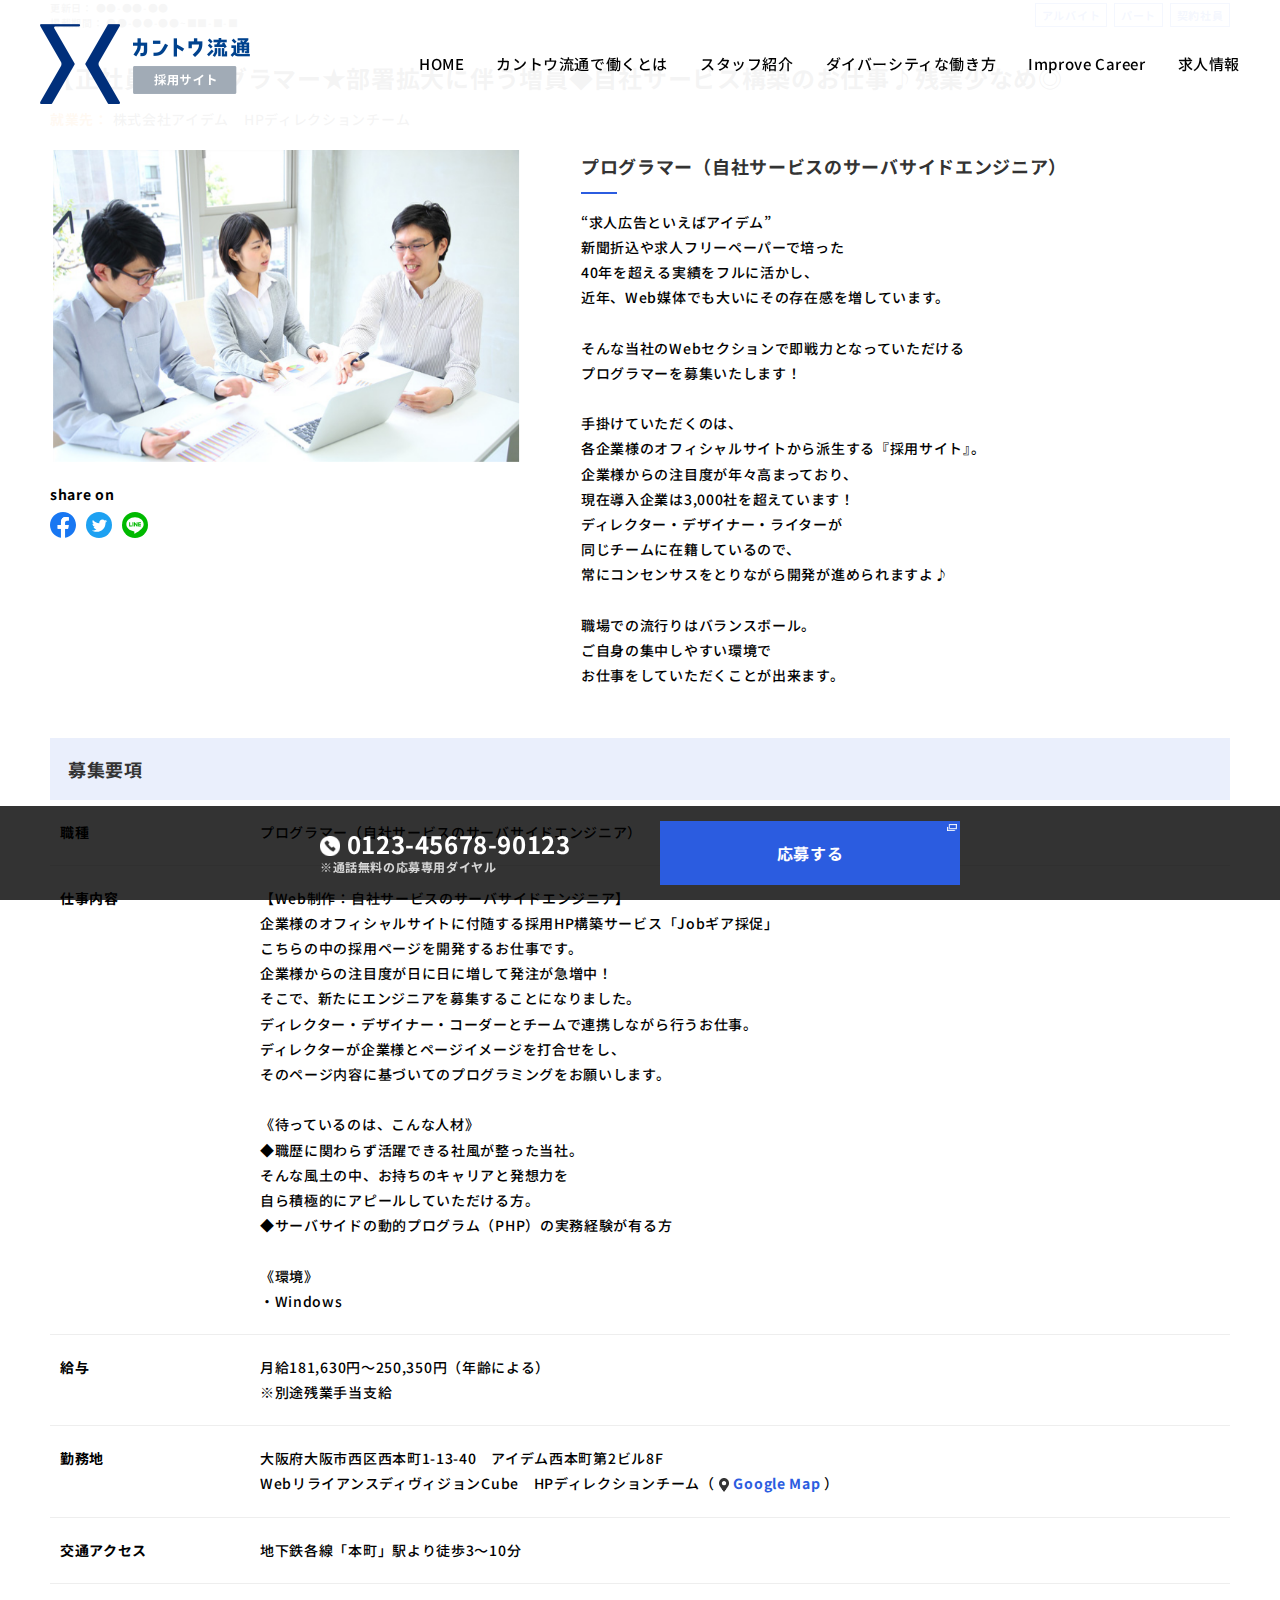
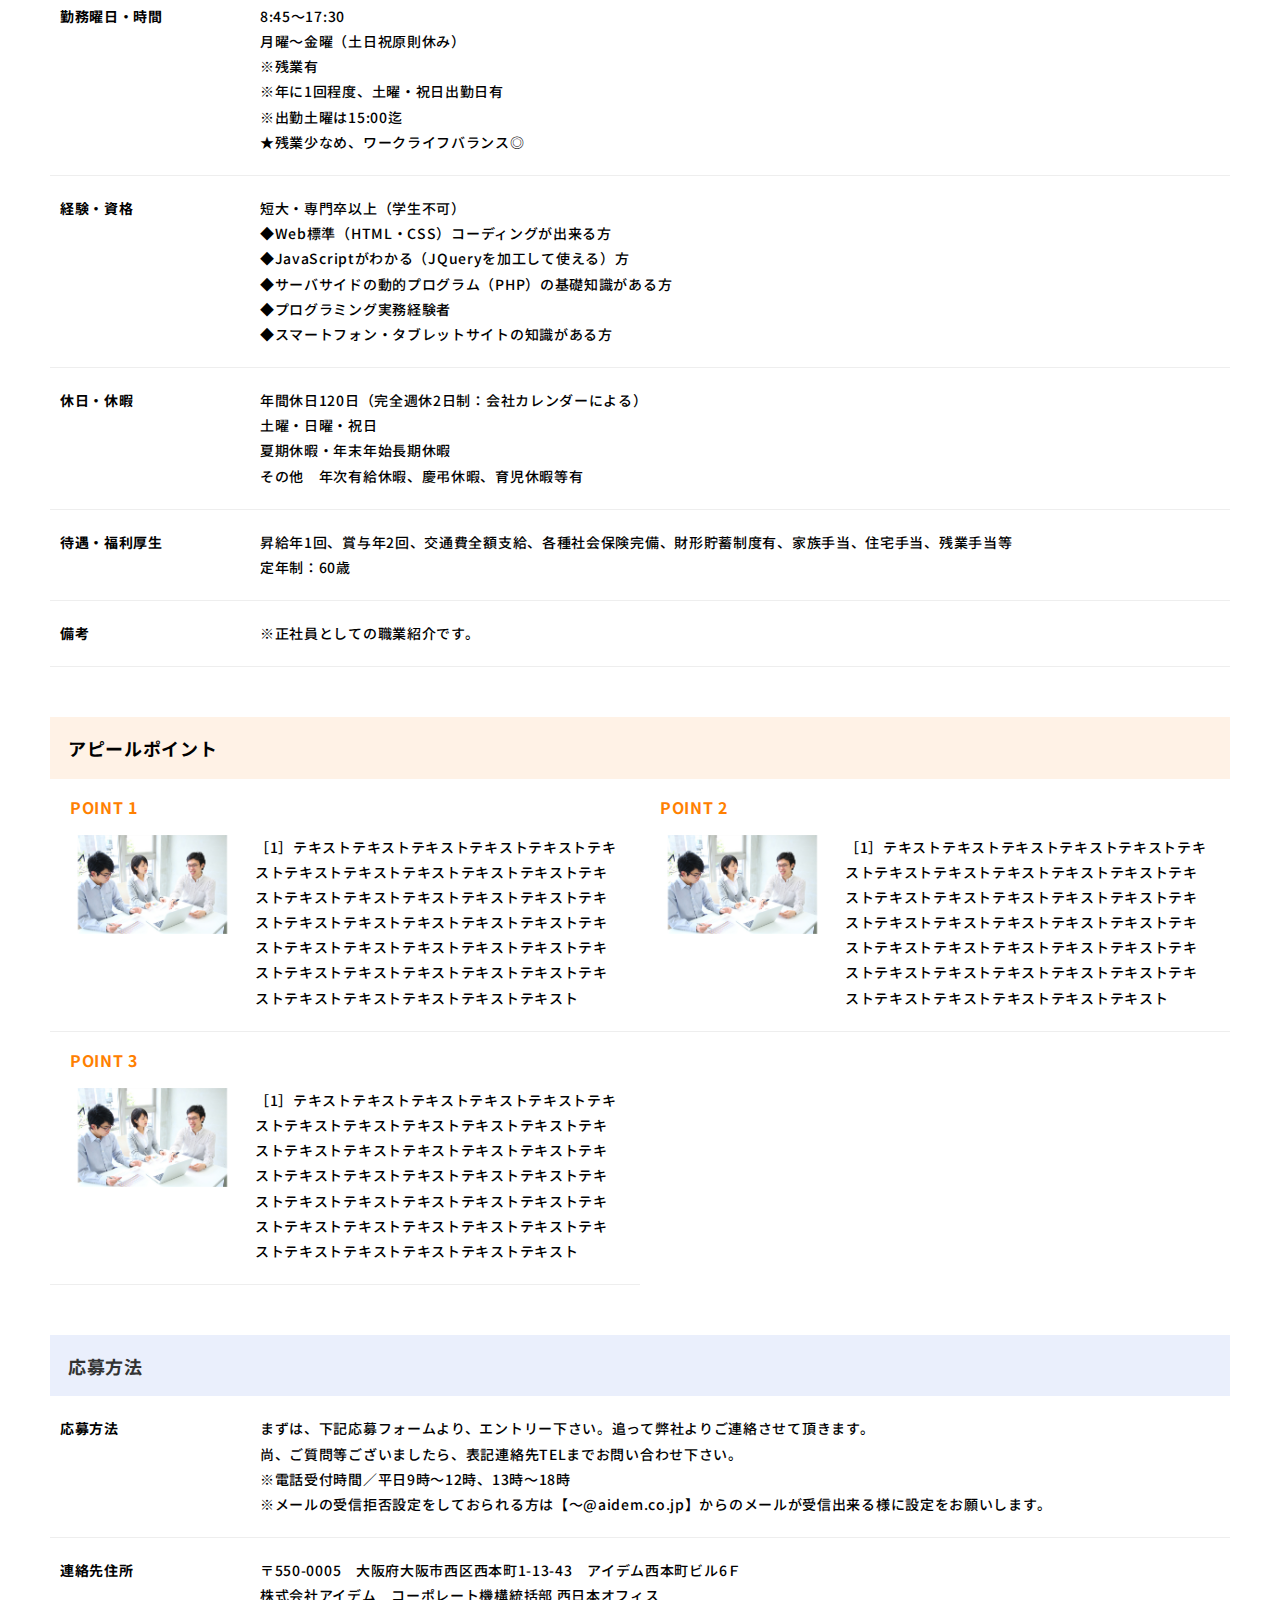
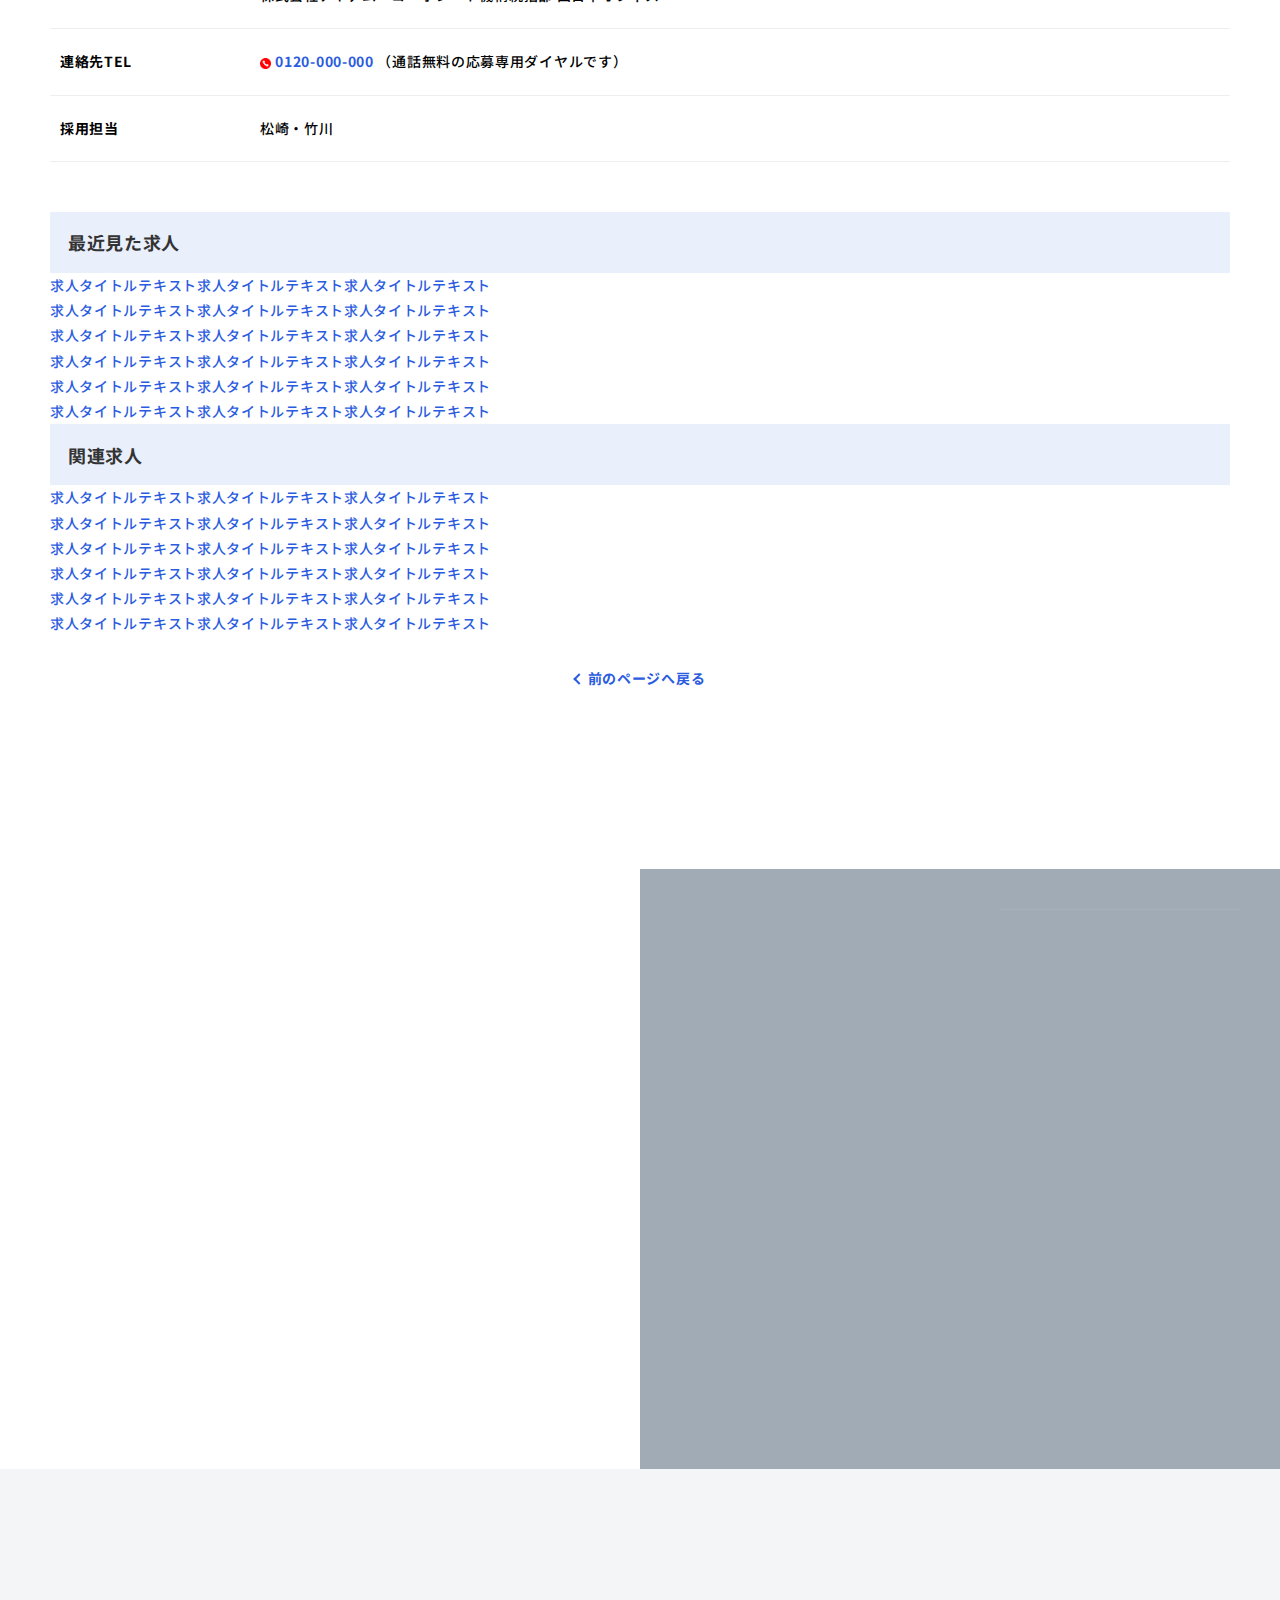
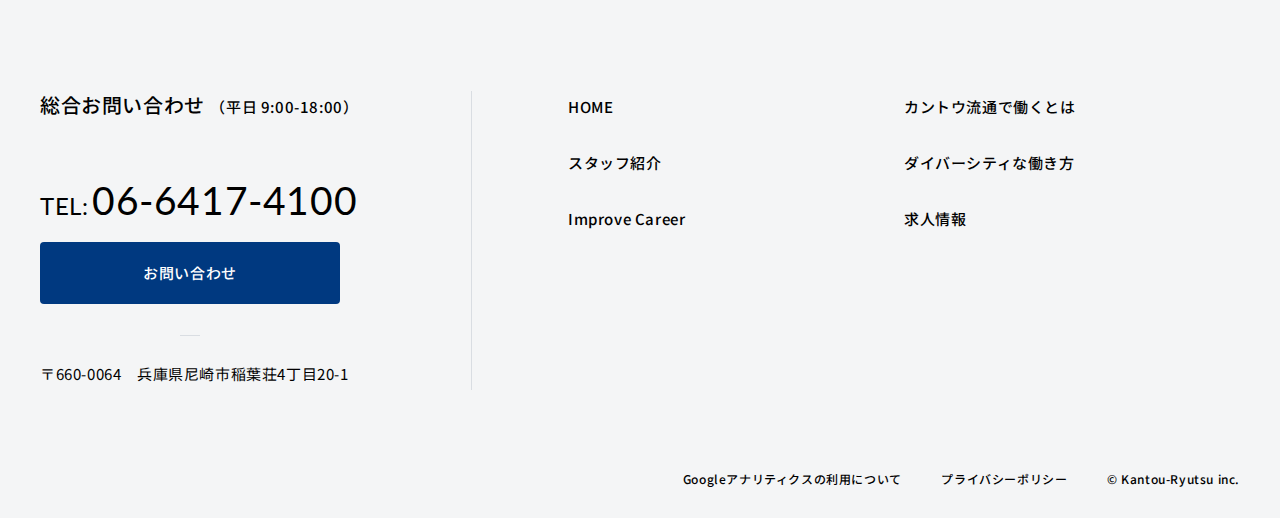
==== kyujin_d.htm @ b84f7f46 "ああ" ====
<!DOCTYPE html>
<html lang="ja">

<head prefix="og: http://ogp.me/ns# fb: http://ogp.me/ns/fb# article: http://ogp.me/ns/article#">
	<meta charset="utf-8" />
	<meta name="viewport" content="" />
	<script>
		var metalist = document.getElementsByTagName('meta');
		var ua = navigator.userAgent;
		for (var i = 0; i < metalist.length; i++) {
			var name = metalist[i].getAttribute('name');
			if (name && name.toLowerCase() === 'viewport') {
				if (
					ua.indexOf('iPhone') > 0 ||
					(ua.indexOf('Android') > 0 && ua.indexOf('Mobile') > 0)
				) {
					metalist[i].setAttribute('content', 'width=device-width');
					break;
				}
			}
		}
	</script>

	<meta http-equiv="X-UA-Compatible" content="IE=edge" />
	<meta name="format-detection" content="telephone=no" />

	<title>株式会社カントウ流通 採用サイト</title>

	<meta name="description" content="" />
	<meta name="keywords" content="" />
	<meta name="author" content="" />

	<meta name="robots" content="noindex" />
	<meta name="robots" content="nofollow" />
	<meta name="robots" content="noarchive" />

	<!-- SNS -->
	<meta property="og:title" content="" />
	<meta property="og:site_name" content="" />
	<meta property="og:description" content="" />
	<meta property="og:image" content="https://job-gear.jp/●/●●/●●●●●●img/social.png" />
	<meta property="og:url" content="https://job-gear.jp/●/●●/●●●●●●/" />
	<!-- /SNS -->

	<!-- フォント -->
	<link rel="preconnect" href="https://fonts.googleapis.com">
	<link rel="preconnect" href="https://fonts.gstatic.com" crossorigin>
	<link href="https://fonts.googleapis.com/css2?family=Lato:wght@300;400;700&family=Montserrat:wght@300;500;700&family=Noto+Sans+JP:wght@400;500;700&display=swap" rel="stylesheet">
	<!-- /フォント -->

	<!-- CSS -->
	<!-- 固有 -->
	<link rel="stylesheet" href="css/swiper.min.css">
	<!-- 固有 -->
	<!-- 共通 -->
	<link rel="stylesheet" href="css/style.css" />
	<link rel="stylesheet" href="css/add.css">
	<!-- 共通 -->
	<!-- 固有 -->
	<link rel="stylesheet" href="css/kyujin.css">
	<link rel="stylesheet" href="css/kyujin_add.css">
	<!-- /固有 -->
	<!-- /CSS -->
</head>

<body class="lower-kyujin_d">

	<!-- ヘッダー（共通） -->
	<header class="header">
		<div class="header__wrap">
			<div class="logo-holder">
				<div class="logo">
					<a href="index.htm">
						<img class="ofi" src="img/common/logo_fixed_hd.png" alt="カントウ流通 採用サイト">
					</a>
				</div>
			</div>
			<nav class="nav">
				<ul class="nav__list">
					<li class="nav__list__item">
						<a class="link u-hover-underline" href="index.htm">HOME</a>
					</li>
					<li class="nav__list__item">
						<a class="link u-hover-underline" href="#">カントウ流通で働くとは</a>
					</li>
					<li class="nav__list__item">
						<a class="link u-hover-underline" href="#">スタッフ紹介</a>
					</li>
					<li class="nav__list__item">
						<a class="link u-hover-underline" href="#">ダイバーシティな働き方</a>
					</li>
					<li class="nav__list__item">
						<a class="link u-hover-underline" href="#">Improve Career</a>
					</li>
					<li class="nav__list__item">
						<a class="link u-hover-underline" href="kyujin_l.htm">求人情報</a>
					</li>

				</ul>
			</nav>
		</div>
	</header>
	<!-- //ヘッダー（共通） -->

	<!-- ハンバーガー（共通） -->
	<div class="d-btn">
		<div class="d-btn__wrap">
			<span></span>
			<span></span>
		</div>
	</div>
	<div class="d-menuOverlay">
		<div class="d-menu">
			<div class="d-menu__wrap px-50">
				<nav class="pages">
					<ul class="pages__list">
						<li class="pages__list__item">
							<a class="link" href="index.htm">HOME</a>
						</li>
						<li class="pages__list__item">
							<a class="link" href="#">カントウ流通で働くとは</a>
						</li>
						<li class="pages__list__item">
							<a class="link" href="#">スタッフ紹介</a>
						</li>
						<li class="pages__list__item">
							<a class="link" href="#">ダイバーシティな働き方</a>
						</li>
						<li class="pages__list__item">
							<a class="link" href="#">Improve Career</a>
						</li>
						<li class="pages__list__item">
							<a class="link" href="kyujin_l.htm">求人情報</a>
						</li>
					</ul>
				</nav>
			</div>
		</div>
	</div>
	<!-- /ハンバーガー（共通） -->


	<main class="l-main">
		<div class="kyujin_container">
			<article class="job">
				<!-- job_head -->
				<header class="job_head">
					<figure class="job_head_img is_sp">
						<img src="img/kyujin/dummy.jpg" alt="" class="object-fit-img">
					</figure>
					<div class="job_head_meta">
						<div class="job_head_meta_inner">
							<div class="job_post_date">
								<span class="job_post_date_ttl">更新日</span>
								<time class="job_post_date_txt">●●-●●-●●</time>
							</div>
							<div class="job_post_validthrough">
								<span class="job_post_validthrough_ttl">掲載期間</span>
								<time class="job_post_validthrough_txt">●●-●●-●●~■■-■-■</time>
							</div>
						</div>
						<div class="job_employmenttype">
							<ul class="job_employmenttype_list">
								<li class="job_employmenttype_list_item">アルバイト</li>
								<li class="job_employmenttype_list_item">パート</li>
								<li class="job_employmenttype_list_item">契約社員</li>
							</ul>
						</div>
					</div>

					<!-- 20.03add -->
					<div class="job_head_ttl">

						<h1 class="job_ttl">
							【正社員】プログラマー★部署拡大に伴う増員◆自社サービス構築のお仕事♪残業少なめ◎
						</h1>
					</div>
					<!-- 20.03add -->


					<div class="job_workplace">
						<span class="job_workplace_ttl">就業先</span>
						<span class="job_workplace_txt">株式会社アイデム　HPディレクションチーム</span>
					</div>
					<!-- spのみ表示 -->
					<div class="job_outline job_outline-head is_sp">
						<div class="job_outline_item">
							<div class="job_outline_item_ttl"><span>給与</span></div>
							<div class="job_outline_item_txt">
								月給181,630円～250,350円（年齢による）<br>
								※別途残業手当支給
							</div>
						</div>
						<div class="job_outline_item">
							<div class="job_outline_item_ttl"><span>交通アクセス</span></div>
							<div class="job_outline_item_txt">
								地下鉄各線「本町」駅より徒歩3～10分
							</div>
						</div>
					</div>
					<!-- //spのみ表示 -->
				</header>
				<!-- //job_head -->
				<!-- job_body -->
				<div class="job_body">
					<div class="job_body_head job_body_block">
						<div class="job_body_head_img">
							<figure class="job_img is_pc">
								<img src="img/kyujin/dummy.jpg" alt="" class="object-fit-img">
							</figure>
							<div class="job_sns is_pc">
								<p class="job_sns_ttl">share on</p>

								<!-- 20.03add -->
								<ul class="job_sns_list">
									<li class="job_sns_list_item list_fb">
										<a target="_blank" href="https://www.facebook.com/sharer/sharer.php?u=http://job-gear.jp/●●●/" onclick="window.open(this.href, '', 'menubar=no,toolbar=no,resizable=yes,scrollbars=yes,height=400,width=600');return false;">
											<svg xmlns="http://www.w3.org/2000/svg" viewBox="0 0 120 120" class="fb_svg">
												<g><path class="st0" d="M120,60c0-33.14-26.86-60-60-60S0,26.86,0,60c0,29.95,21.94,54.77,50.63,59.27V77.34H35.39V60h15.23V46.78 c0-15.04,8.96-23.34,22.66-23.34c6.56,0,13.43,1.17,13.43,1.17v14.77h-7.57c-7.45,0-9.78,4.63-9.78,9.37V60h16.64l-2.66,17.34 H69.38v41.93C98.06,114.77,120,89.95,120,60z"/><path class="st1" d="M83.36,77.34L86.02,60H69.38V48.74c0-4.74,2.32-9.37,9.78-9.37h7.57V24.61c0,0-6.87-1.17-13.43-1.17 c-13.71,0-22.66,8.31-22.66,23.34V60H35.39v17.34h15.23v41.93c3.05,0.48,6.19,0.73,9.38,0.73s6.32-0.25,9.38-0.73V77.34H83.36z"/></g>
											</svg>
										</a>
									</li>
									<li class="job_sns_list_item list_tw">
										<a target="_blank" href="https://twitter.com/intent/tweet?url=http://job-gear.jp/●●●/" onclick="window.open(this.href+'&amp;text='+'採用サイト', '', 'menubar=no,toolbar=no,resizable=yes,scrollbars=yes,height=400,width=600');return false;">
											<svg xmlns="http://www.w3.org/2000/svg" viewBox="0 0 120 120" class="tw_svg">
												<g><circle class="st0" cx="60" cy="60" r="60"/></g><g><path class="st1" d="M49.02,91.65c26.61,0,41.16-22.05,41.16-41.16c0-0.63,0-1.26-0.03-1.86c2.82-2.04,5.28-4.59,7.23-7.5 c-2.58,1.14-5.37,1.92-8.31,2.28c3-1.8,5.28-4.62,6.36-8.01c-2.79,1.65-5.88,2.85-9.18,3.51c-2.64-2.82-6.39-4.56-10.56-4.56 c-7.98,0-14.46,6.48-14.46,14.46c0,1.14,0.12,2.25,0.39,3.3c-12.03-0.6-22.68-6.36-29.82-15.12c-1.23,2.13-1.95,4.62-1.95,7.26 c0,5.01,2.55,9.45,6.45,12.03c-2.37-0.06-4.59-0.72-6.54-1.8c0,0.06,0,0.12,0,0.18c0,7.02,4.98,12.84,11.61,14.19 c-1.2,0.33-2.49,0.51-3.81,0.51c-0.93,0-1.83-0.09-2.73-0.27c1.83,5.76,7.17,9.93,13.5,10.05c-4.95,3.87-11.19,6.18-17.97,6.18 c-1.17,0-2.31-0.06-3.45-0.21C33.24,89.25,40.86,91.65,49.02,91.65"/></g>
											</svg>
										</a>
									</li>
									<li class="job_sns_list_item list_line">
										<a target="_blank" href="http://line.me/R/msg/text/?'採用サイト'http://job-gear.jp/●●●/">
											<svg xmlns="http://www.w3.org/2000/svg" viewBox="0 0 120 120" class="line_svg">
												<circle class="st0" cx="60" cy="60" r="60"/><path class="st1" d="M99.91,56.4c0-17.86-17.9-32.39-39.91-32.39c-22,0-39.91,14.53-39.91,32.39c0,16.01,14.2,29.42,33.38,31.95 c1.3,0.28,3.07,0.86,3.52,1.97c0.4,1.01,0.26,2.59,0.13,3.61c0,0-0.47,2.82-0.57,3.42c-0.17,1.01-0.8,3.95,3.46,2.15 c4.26-1.79,22.98-13.53,31.36-23.17h0C97.14,69.98,99.91,63.54,99.91,56.4"/><g><path class="st0" d="M51.89,47.77h-2.8c-0.43,0-0.78,0.35-0.78,0.78v17.39c0,0.43,0.35,0.78,0.78,0.78h2.8 c0.43,0,0.78-0.35,0.78-0.78V48.54C52.67,48.12,52.32,47.77,51.89,47.77"/><path class="st0" d="M71.16,47.77h-2.8c-0.43,0-0.78,0.35-0.78,0.78v10.33l-7.97-10.76c-0.02-0.03-0.04-0.05-0.06-0.08 c0,0,0,0-0.01-0.01c-0.02-0.02-0.03-0.03-0.05-0.05c-0.01,0-0.01-0.01-0.01-0.01c-0.01-0.01-0.03-0.02-0.04-0.03 c-0.01-0.01-0.01-0.01-0.02-0.02c-0.01-0.01-0.03-0.02-0.04-0.03c-0.01-0.01-0.02-0.01-0.02-0.01 c-0.01-0.01-0.03-0.02-0.04-0.02c-0.01,0-0.02-0.01-0.02-0.01c-0.01-0.01-0.03-0.01-0.04-0.02c-0.01,0-0.02-0.01-0.03-0.01 c-0.02-0.01-0.03-0.01-0.05-0.02c-0.01,0-0.02,0-0.03-0.01c-0.02,0-0.03-0.01-0.04-0.01c-0.01,0-0.02,0-0.03,0 c-0.01,0-0.03,0-0.04-0.01c-0.01,0-0.03,0-0.04,0c-0.01,0-0.02,0-0.03,0h-2.8c-0.43,0-0.78,0.35-0.78,0.78v17.39 c0,0.43,0.35,0.78,0.78,0.78h2.8c0.43,0,0.78-0.35,0.78-0.78V55.61l7.98,10.78c0.05,0.08,0.12,0.14,0.2,0.19 c0,0,0.01,0,0.01,0.01c0.02,0.01,0.03,0.02,0.05,0.03c0.01,0,0.01,0.01,0.02,0.01c0.01,0.01,0.02,0.01,0.04,0.02 c0.01,0.01,0.02,0.01,0.04,0.02c0.01,0,0.02,0.01,0.02,0.01c0.02,0.01,0.04,0.01,0.05,0.02c0,0,0.01,0,0.01,0 c0.06,0.02,0.13,0.03,0.2,0.03h2.8c0.43,0,0.78-0.35,0.78-0.78V48.54C71.94,48.12,71.59,47.77,71.16,47.77"/><path class="st0" d="M45.14,62.35h-7.61V48.54c0-0.43-0.35-0.78-0.78-0.78h-2.8c-0.43,0-0.78,0.35-0.78,0.78v17.39v0 c0,0.21,0.08,0.4,0.22,0.54c0,0,0.01,0.01,0.01,0.01c0,0,0.01,0.01,0.01,0.01c0.14,0.13,0.33,0.22,0.54,0.22h0h11.18 c0.43,0,0.78-0.35,0.78-0.78v-2.8C45.92,62.7,45.57,62.35,45.14,62.35"/><path class="st0" d="M86.62,52.12c0.43,0,0.78-0.35,0.78-0.78v-2.8c0-0.43-0.35-0.78-0.78-0.78H75.44h0 c-0.21,0-0.4,0.08-0.54,0.22c0,0-0.01,0.01-0.01,0.01c0,0.01-0.01,0.01-0.01,0.01c-0.13,0.14-0.22,0.33-0.22,0.54v0v17.39v0 c0,0.21,0.08,0.4,0.22,0.54c0,0,0.01,0.01,0.01,0.01c0,0,0.01,0.01,0.01,0.01c0.14,0.13,0.33,0.22,0.54,0.22h0h11.18 c0.43,0,0.78-0.35,0.78-0.78v-2.8c0-0.43-0.35-0.78-0.78-0.78h-7.61v-2.94h7.61c0.43,0,0.78-0.35,0.78-0.78v-2.8 c0-0.43-0.35-0.78-0.78-0.78h-7.61v-2.94H86.62z"/></g>
											</svg>
										</a>
									</li>
								</ul>
								<!-- 20.03add -->

							</div>
						</div>
						<div class="job_body_head_txt">
							<h2 class="job_occupations">プログラマー（自社サービスのサーバサイドエンジニア）</h2>
							<div class="job_body_head_txt_inner">

								<p class="job_post_ttl is_sp">メッセージ</p>

								<div class="job_post_slidedown">
									<div class="job_lead">
										“求人広告といえばアイデム”<br>
										新聞折込や求人フリーペーパーで培った<br>
										40年を超える実績をフルに活かし、<br>
										近年、Web媒体でも大いにその存在感を増しています。<br><br>

										そんな当社のWebセクションで即戦力となっていただける<br>
										プログラマーを募集いたします！<br><br>

										手掛けていただくのは、<br>
										各企業様のオフィシャルサイトから派生する『採用サイト』。<br>
										企業様からの注目度が年々高まっており、<br>
										現在導入企業は3,000社を超えています！<br>
										ディレクター・デザイナー・ライターが<br>
										同じチームに在籍しているので、<br>
										常にコンセンサスをとりながら開発が進められますよ♪<br><br>

										職場での流行りはバランスボール。<br>
										ご自身の集中しやすい環境で<br>
										お仕事をしていただくことが出来ます。
									</div>
								</div>
							</div>
							<div class="job_body_head_txt_inner">
								<!-- spのみ表示 -->
								<p class="job_post_ttl is_sp">仕事内容</p>
								<div class="job_post_slidedown">
									<div class="job_lead is_sp">
										【Web制作：自社サービスのサーバサイドエンジニア】<br>
										企業様のオフィシャルサイトに付随する採用HP構築サービス「Jobギア採促」<br>
										こちらの中の採用ページを開発するお仕事です。<br>
										企業様からの注目度が日に日に増して発注が急増中！<br>
										そこで、新たにエンジニアを募集することになりました。<br>
										ディレクター・デザイナー・コーダーとチームで連携しながら行うお仕事。<br>
										ディレクターが企業様とページイメージを打合せをし、<br>
										そのページ内容に基づいてのプログラミングをお願いします。<br><br>

										《待っているのは、こんな人材》<br>
										◆職歴に関わらず活躍できる社風が整った当社。<br>
										そんな風土の中、お持ちのキャリアと発想力を<br>
										自ら積極的にアピールしていただける方。<br>
										◆サーバサイドの動的プログラム（PHP）の実務経験が有る方<br><br>

										《環境》<br>
										・Windows
									</div>
								</div>
								<!-- //spのみ表示 -->
							</div>
						</div>
					</div>
					<div class="job_sns is_sp">
						<p class="job_sns_ttl">share on</p>

						<!-- 20.03add -->
						<ul class="job_sns_list">

							<li class="job_sns_list_item list_fb">
								<a target="_blank" href="https://www.facebook.com/sharer/sharer.php?u=http://job-gear.jp/●●●/" onclick="window.open(this.href, '', 'menubar=no,toolbar=no,resizable=yes,scrollbars=yes,height=400,width=600');return false;">
									<svg xmlns="http://www.w3.org/2000/svg" viewBox="0 0 120 120" class="fb_svg">
										<g><path class="st0" d="M120,60c0-33.14-26.86-60-60-60S0,26.86,0,60c0,29.95,21.94,54.77,50.63,59.27V77.34H35.39V60h15.23V46.78 c0-15.04,8.96-23.34,22.66-23.34c6.56,0,13.43,1.17,13.43,1.17v14.77h-7.57c-7.45,0-9.78,4.63-9.78,9.37V60h16.64l-2.66,17.34 H69.38v41.93C98.06,114.77,120,89.95,120,60z"/><path class="st1" d="M83.36,77.34L86.02,60H69.38V48.74c0-4.74,2.32-9.37,9.78-9.37h7.57V24.61c0,0-6.87-1.17-13.43-1.17 c-13.71,0-22.66,8.31-22.66,23.34V60H35.39v17.34h15.23v41.93c3.05,0.48,6.19,0.73,9.38,0.73s6.32-0.25,9.38-0.73V77.34H83.36z"/></g>
									</svg>
								</a>
							</li>

							<li class="job_sns_list_item list_tw">
								<a target="_blank" href="https://twitter.com/intent/tweet?url=http://job-gear.jp/●●●/" onclick="window.open(this.href+'&amp;text='+'採用サイト', '', 'menubar=no,toolbar=no,resizable=yes,scrollbars=yes,height=400,width=600');return false;">
									<svg xmlns="http://www.w3.org/2000/svg" viewBox="0 0 120 120" class="tw_svg">
										<g><circle class="st0" cx="60" cy="60" r="60"/></g><g><path class="st1" d="M49.02,91.65c26.61,0,41.16-22.05,41.16-41.16c0-0.63,0-1.26-0.03-1.86c2.82-2.04,5.28-4.59,7.23-7.5 c-2.58,1.14-5.37,1.92-8.31,2.28c3-1.8,5.28-4.62,6.36-8.01c-2.79,1.65-5.88,2.85-9.18,3.51c-2.64-2.82-6.39-4.56-10.56-4.56 c-7.98,0-14.46,6.48-14.46,14.46c0,1.14,0.12,2.25,0.39,3.3c-12.03-0.6-22.68-6.36-29.82-15.12c-1.23,2.13-1.95,4.62-1.95,7.26 c0,5.01,2.55,9.45,6.45,12.03c-2.37-0.06-4.59-0.72-6.54-1.8c0,0.06,0,0.12,0,0.18c0,7.02,4.98,12.84,11.61,14.19 c-1.2,0.33-2.49,0.51-3.81,0.51c-0.93,0-1.83-0.09-2.73-0.27c1.83,5.76,7.17,9.93,13.5,10.05c-4.95,3.87-11.19,6.18-17.97,6.18 c-1.17,0-2.31-0.06-3.45-0.21C33.24,89.25,40.86,91.65,49.02,91.65"/></g>
									</svg>
								</a>
							</li>

							<li class="job_sns_list_item list_line">
								<a target="_blank" href="http://line.me/R/msg/text/?'採用サイト'http://job-gear.jp/●●●/">
									<svg xmlns="http://www.w3.org/2000/svg" viewBox="0 0 120 120" class="line_svg">
										<circle class="st0" cx="60" cy="60" r="60"/><path class="st1" d="M99.91,56.4c0-17.86-17.9-32.39-39.91-32.39c-22,0-39.91,14.53-39.91,32.39c0,16.01,14.2,29.42,33.38,31.95 c1.3,0.28,3.07,0.86,3.52,1.97c0.4,1.01,0.26,2.59,0.13,3.61c0,0-0.47,2.82-0.57,3.42c-0.17,1.01-0.8,3.95,3.46,2.15 c4.26-1.79,22.98-13.53,31.36-23.17h0C97.14,69.98,99.91,63.54,99.91,56.4"/><g><path class="st0" d="M51.89,47.77h-2.8c-0.43,0-0.78,0.35-0.78,0.78v17.39c0,0.43,0.35,0.78,0.78,0.78h2.8 c0.43,0,0.78-0.35,0.78-0.78V48.54C52.67,48.12,52.32,47.77,51.89,47.77"/><path class="st0" d="M71.16,47.77h-2.8c-0.43,0-0.78,0.35-0.78,0.78v10.33l-7.97-10.76c-0.02-0.03-0.04-0.05-0.06-0.08 c0,0,0,0-0.01-0.01c-0.02-0.02-0.03-0.03-0.05-0.05c-0.01,0-0.01-0.01-0.01-0.01c-0.01-0.01-0.03-0.02-0.04-0.03 c-0.01-0.01-0.01-0.01-0.02-0.02c-0.01-0.01-0.03-0.02-0.04-0.03c-0.01-0.01-0.02-0.01-0.02-0.01 c-0.01-0.01-0.03-0.02-0.04-0.02c-0.01,0-0.02-0.01-0.02-0.01c-0.01-0.01-0.03-0.01-0.04-0.02c-0.01,0-0.02-0.01-0.03-0.01 c-0.02-0.01-0.03-0.01-0.05-0.02c-0.01,0-0.02,0-0.03-0.01c-0.02,0-0.03-0.01-0.04-0.01c-0.01,0-0.02,0-0.03,0 c-0.01,0-0.03,0-0.04-0.01c-0.01,0-0.03,0-0.04,0c-0.01,0-0.02,0-0.03,0h-2.8c-0.43,0-0.78,0.35-0.78,0.78v17.39 c0,0.43,0.35,0.78,0.78,0.78h2.8c0.43,0,0.78-0.35,0.78-0.78V55.61l7.98,10.78c0.05,0.08,0.12,0.14,0.2,0.19 c0,0,0.01,0,0.01,0.01c0.02,0.01,0.03,0.02,0.05,0.03c0.01,0,0.01,0.01,0.02,0.01c0.01,0.01,0.02,0.01,0.04,0.02 c0.01,0.01,0.02,0.01,0.04,0.02c0.01,0,0.02,0.01,0.02,0.01c0.02,0.01,0.04,0.01,0.05,0.02c0,0,0.01,0,0.01,0 c0.06,0.02,0.13,0.03,0.2,0.03h2.8c0.43,0,0.78-0.35,0.78-0.78V48.54C71.94,48.12,71.59,47.77,71.16,47.77"/><path class="st0" d="M45.14,62.35h-7.61V48.54c0-0.43-0.35-0.78-0.78-0.78h-2.8c-0.43,0-0.78,0.35-0.78,0.78v17.39v0 c0,0.21,0.08,0.4,0.22,0.54c0,0,0.01,0.01,0.01,0.01c0,0,0.01,0.01,0.01,0.01c0.14,0.13,0.33,0.22,0.54,0.22h0h11.18 c0.43,0,0.78-0.35,0.78-0.78v-2.8C45.92,62.7,45.57,62.35,45.14,62.35"/><path class="st0" d="M86.62,52.12c0.43,0,0.78-0.35,0.78-0.78v-2.8c0-0.43-0.35-0.78-0.78-0.78H75.44h0 c-0.21,0-0.4,0.08-0.54,0.22c0,0-0.01,0.01-0.01,0.01c0,0.01-0.01,0.01-0.01,0.01c-0.13,0.14-0.22,0.33-0.22,0.54v0v17.39v0 c0,0.21,0.08,0.4,0.22,0.54c0,0,0.01,0.01,0.01,0.01c0,0,0.01,0.01,0.01,0.01c0.14,0.13,0.33,0.22,0.54,0.22h0h11.18 c0.43,0,0.78-0.35,0.78-0.78v-2.8c0-0.43-0.35-0.78-0.78-0.78h-7.61v-2.94h7.61c0.43,0,0.78-0.35,0.78-0.78v-2.8 c0-0.43-0.35-0.78-0.78-0.78h-7.61v-2.94H86.62z"/></g>
									</svg>
								</a>
							</li>

						</ul>
						<!-- 20.03add -->

					</div>
					<div class="outline job_body_block">
						<h2 class="outline_ttl">募集要項</h2>
						<ul class="job_outline">
							<li class="job_outline_item">
								<div class="job_outline_item_ttl"><span>職種</span></div>
								<div class="job_outline_item_txt">
									プログラマー（自社サービスのサーバサイドエンジニア）
								</div>
							</li>
							<li class="job_outline_item is_pc">
								<div class="job_outline_item_ttl"><span>仕事内容</span></div>
								<div class="job_outline_item_txt">
									【Web制作：自社サービスのサーバサイドエンジニア】<br>
									企業様のオフィシャルサイトに付随する採用HP構築サービス「Jobギア採促」<br>
									こちらの中の採用ページを開発するお仕事です。<br>
									企業様からの注目度が日に日に増して発注が急増中！<br>
									そこで、新たにエンジニアを募集することになりました。<br>
									ディレクター・デザイナー・コーダーとチームで連携しながら行うお仕事。<br>
									ディレクターが企業様とページイメージを打合せをし、<br>
									そのページ内容に基づいてのプログラミングをお願いします。<br><br>

									《待っているのは、こんな人材》<br>
									◆職歴に関わらず活躍できる社風が整った当社。<br>
									そんな風土の中、お持ちのキャリアと発想力を<br>
									自ら積極的にアピールしていただける方。<br>
									◆サーバサイドの動的プログラム（PHP）の実務経験が有る方<br><br>

									《環境》<br>
									・Windows
								</div>
							</li>
							<li class="job_outline_item is_pc">
								<div class="job_outline_item_ttl"><span>給与</span></div>
								<div class="job_outline_item_txt">
									月給181,630円～250,350円（年齢による）<br>
									※別途残業手当支給
								</div>
							</li>
							<li class="job_outline_item">
								<div class="job_outline_item_ttl"><span>勤務地</span></div>
								<div class="job_outline_item_txt">
									大阪府大阪市西区西本町1-13-40　アイデム西本町第2ビル8F<br>
									WebリライアンスディヴィジョンCube　HPディレクションチーム（ <a href="" class="gMap_link" target="_blank">Google Map</a> ）
								</div>
							</li>
							<li class="job_outline_item is_pc">
								<div class="job_outline_item_ttl"><span>交通アクセス</span></div>
								<div class="job_outline_item_txt">
									地下鉄各線「本町」駅より徒歩3～10分
								</div>
							</li>
							<li class="job_outline_item">
								<div class="job_outline_item_ttl"><span>勤務曜日・時間</span></div>
								<div class="job_outline_item_txt">
									8:45～17:30<br>
									月曜～金曜（土日祝原則休み）<br>
									※残業有<br>
									※年に1回程度、土曜・祝日出勤日有<br>
									※出勤土曜は15:00迄<br>
									★残業少なめ、ワークライフバランス◎
								</div>
							</li>
							<li class="job_outline_item">
								<div class="job_outline_item_ttl"><span>経験・資格</span></div>
								<div class="job_outline_item_txt">
									短大・専門卒以上（学生不可）<br>
									◆Web標準（HTML・CSS）コーディングが出来る方<br>
									◆JavaScriptがわかる（JQueryを加工して使える）方<br>
									◆サーバサイドの動的プログラム（PHP）の基礎知識がある方<br>
									◆プログラミング実務経験者<br>
									◆スマートフォン・タブレットサイトの知識がある方
								</div>
							</li>
							<li class="job_outline_item">
								<div class="job_outline_item_ttl"><span>休日・休暇</span></div>
								<div class="job_outline_item_txt">
									年間休日120日（完全週休2日制：会社カレンダーによる）<br>
									土曜・日曜・祝日<br>
									夏期休暇・年末年始長期休暇<br>
									その他　年次有給休暇、慶弔休暇、育児休暇等有
								</div>
							</li>
							<li class="job_outline_item">
								<div class="job_outline_item_ttl"><span>待遇・福利厚生</span></div>
								<div class="job_outline_item_txt">
									昇給年1回、賞与年2回、交通費全額支給、各種社会保険完備、財形貯蓄制度有、家族手当、住宅手当、残業手当等<br>
									定年制：60歳
								</div>
							</li>
							<li class="job_outline_item">
								<div class="job_outline_item_ttl"><span>備考</span></div>
								<div class="job_outline_item_txt">
									※正社員としての職業紹介です。
								</div>
							</li>
						</ul>
					</div>

					<!-- 20.03add --><!-- スペルミス修正です。 -->
					<div class="appeal job_body_block">
						<h2 class="appeal_ttl">アピールポイント</h2>
						<ul class="appeal_list">
							<li class="appeal_list_item">
								<div class="appeal_list_item_head">
									POINT 1
									<span class="toggle-ico"><span></span></span>
								</div>
								<div class="appeal_list_item_detail">
									<figure class="appeal_list_item_detail_img">
										<img src="img/kyujin/dummy.jpg" alt="" class="object-fit-img">
									</figure>
									<p class="appeal_list_item_detail_txt">
										［1］テキストテキストテキストテキストテキストテキストテキストテキストテキストテキストテキストテキストテキストテキストテキストテキストテキストテキストテキストテキストテキストテキストテキストテキストテキストテキストテキストテキストテキストテキストテキストテキストテキストテキストテキストテキストテキストテキストテキストテキストテキスト
									</p>
								</div>
							</li>
							<li class="appeal_list_item">
								<div class="appeal_list_item_head">
									POINT 2
									<span class="toggle-ico"><span></span></span>
								</div>
								<div class="appeal_list_item_detail">
									<figure class="appeal_list_item_detail_img">
										<img src="img/kyujin/dummy.jpg" alt="" class="object-fit-img">
									</figure>
									<p class="appeal_list_item_detail_txt">
										［1］テキストテキストテキストテキストテキストテキストテキストテキストテキストテキストテキストテキストテキストテキストテキストテキストテキストテキストテキストテキストテキストテキストテキストテキストテキストテキストテキストテキストテキストテキストテキストテキストテキストテキストテキストテキストテキストテキストテキストテキストテキスト
									</p>
								</div>
							</li>
							<li class="appeal_list_item">
								<div class="appeal_list_item_head">
									POINT 3
									<span class="toggle-ico"><span></span></span>
								</div>
								<div class="appeal_list_item_detail">
									<figure class="appeal_list_item_detail_img">
										<img src="img/kyujin/dummy.jpg" alt="" class="object-fit-img">
									</figure>
									<p class="appeal_list_item_detail_txt">
										［1］テキストテキストテキストテキストテキストテキストテキストテキストテキストテキストテキストテキストテキストテキストテキストテキストテキストテキストテキストテキストテキストテキストテキストテキストテキストテキストテキストテキストテキストテキストテキストテキストテキストテキストテキストテキストテキストテキストテキストテキストテキスト
									</p>
								</div>
							</li>
						</ul>
					</div>
					<!-- 20.03add --><!-- スペルミス修正です。 -->

					<div class="outline job_body_block">
						<h2 class="outline_ttl">応募方法</h2>
						<ul class="job_outline">
							<li class="job_outline_item">
								<div class="job_outline_item_ttl"><span>応募方法</span></div>
								<div class="job_outline_item_txt">
									まずは、下記応募フォームより、エントリー下さい。追って弊社よりご連絡させて頂きます。<br>
									尚、ご質問等ございましたら、表記連絡先TELまでお問い合わせ下さい。<br>
									※電話受付時間／平日9時～12時、13時～18時<br>
									※メールの受信拒否設定をしておられる方は【～@aidem.co.jp】からのメールが受信出来る様に設定をお願いします。
								</div>
							</li>
							<li class="job_outline_item">
								<div class="job_outline_item_ttl"><span>連絡先住所</span></div>
								<div class="job_outline_item_txt">
									〒550-0005　大阪府大阪市西区西本町1-13-43　アイデム西本町ビル6Ｆ<br>
									株式会社アイデム　コーポレート機構統括部 西日本オフィス
								</div>
							</li>
							<li class="job_outline_item">
								<div class="job_outline_item_ttl"><span>連絡先TEL</span></div>
								<div class="job_outline_item_txt">
									<a class="tel_link" href="tel:0123-45678-90123">0120-000-000</a>&nbsp;（通話無料の応募専用ダイヤルです）
								</div>
							</li>
							<li class="job_outline_item">
								<div class="job_outline_item_ttl"><span>採用担当</span></div>
								<div class="job_outline_item_txt">
									松崎・竹川
								</div>
							</li>
						</ul>
					</div>
				</div>
				<!-- //job_body -->
			</article>

			<!-- 20.03add -->
			<section id="sec-recent" class="recent">
				<div class="recent_inner">

					<div class="recent_head">
						<h2 class="recent_ttl outline_ttl">最近見た求人</h2>
					</div>

					<div class="recent_body">
						<ul class="recent_list">
							<li class="recent_item data-for-aidemlog" data-id="${anken.job_offer_id}">
								<a href="">
									<p class="recent_img"><span class="image" style="background-image: url(img/kyujin/dummy.jpg)"></span></p>
									<p class="recent_text">
										<span class="text">求人タイトルテキスト求人タイトルテキスト求人タイトルテキスト</span>
									</p>
								</a>
							</li>
							<li class="recent_item data-for-aidemlog" data-id="${anken.job_offer_id}">
								<a href="">
									<p class="recent_img"><span class="image" style="background-image: url(img/kyujin/dummy2.jpg)"></span></p>
									<p class="recent_text">
										<span class="text">求人タイトルテキスト求人タイトルテキスト求人タイトルテキスト</span>
									</p>
								</a>
							</li>
							<li class="recent_item data-for-aidemlog" data-id="${anken.job_offer_id}">
								<a href="">
									<p class="recent_img"><span class="image" style="background-image: url(img/kyujin/dummy.jpg)"></span></p>
									<p class="recent_text">
										<span class="text">求人タイトルテキスト求人タイトルテキスト求人タイトルテキスト</span>
									</p>
								</a>
							</li>
							<li class="recent_item data-for-aidemlog" data-id="${anken.job_offer_id}">
								<a href="">
									<p class="recent_img"><span class="image" style="background-image: url(img/kyujin/dummy.jpg)"></span></p>
									<p class="recent_text">
										<span class="text">求人タイトルテキスト求人タイトルテキスト求人タイトルテキスト</span>
									</p>
								</a>
							</li>
							<li class="recent_item data-for-aidemlog" data-id="${anken.job_offer_id}">
								<a href="">
									<p class="recent_img"><span class="image" style="background-image: url(img/kyujin/dummy.jpg)"></span></p>
									<p class="recent_text">
										<span class="text">求人タイトルテキスト求人タイトルテキスト求人タイトルテキスト</span>
									</p>
								</a>
							</li>
							<li class="recent_item data-for-aidemlog" data-id="${anken.job_offer_id}">
								<a href="">
									<p class="recent_img"><span class="image" style="background-image: url(img/kyujin/dummy.jpg)"></span></p>
									<p class="recent_text">
										<span class="text">求人タイトルテキスト求人タイトルテキスト求人タイトルテキスト</span>
									</p>
								</a>
							</li>
						</ul>
					</div>

				</div>
			</section>
			<!-- 20.03add -->

      <section id="sec-recent" class="recent">
        <div class="recent_inner">

          <div class="recent_head">
            <h2 class="recent_ttl outline_ttl">関連求人</h2>
          </div>

          <div class="recent_body">
            <ul class="recent_list">
				<li class="recent_item data-for-aidemlog" data-id="${anken.job_offer_id}">
					<a href="">
						<p class="recent_img"><span class="image" style="background-image: url(img/kyujin/dummy.jpg)"></span></p>
						<p class="recent_text">
							<span class="text">求人タイトルテキスト求人タイトルテキスト求人タイトルテキスト</span>
						</p>
					</a>
				</li>
				<li class="recent_item data-for-aidemlog" data-id="${anken.job_offer_id}">
					<a href="">
						<p class="recent_img"><span class="image" style="background-image: url(img/kyujin/dummy2.jpg)"></span></p>
						<p class="recent_text">
							<span class="text">求人タイトルテキスト求人タイトルテキスト求人タイトルテキスト</span>
						</p>
					</a>
				</li>
				<li class="recent_item data-for-aidemlog" data-id="${anken.job_offer_id}">
					<a href="">
						<p class="recent_img"><span class="image" style="background-image: url(img/kyujin/dummy.jpg)"></span></p>
						<p class="recent_text">
							<span class="text">求人タイトルテキスト求人タイトルテキスト求人タイトルテキスト</span>
						</p>
					</a>
				</li>
				<li class="recent_item data-for-aidemlog" data-id="${anken.job_offer_id}">
					<a href="">
						<p class="recent_img"><span class="image" style="background-image: url(img/kyujin/dummy.jpg)"></span></p>
						<p class="recent_text">
							<span class="text">求人タイトルテキスト求人タイトルテキスト求人タイトルテキスト</span>
						</p>
					</a>
				</li>
				<li class="recent_item data-for-aidemlog" data-id="${anken.job_offer_id}">
					<a href="">
						<p class="recent_img"><span class="image" style="background-image: url(img/kyujin/dummy.jpg)"></span></p>
						<p class="recent_text">
							<span class="text">求人タイトルテキスト求人タイトルテキスト求人タイトルテキスト</span>
						</p>
					</a>
				</li>
				<li class="recent_item data-for-aidemlog" data-id="${anken.job_offer_id}">
					<a href="">
						<p class="recent_img"><span class="image" style="background-image: url(img/kyujin/dummy.jpg)"></span></p>
						<p class="recent_text">
							<span class="text">求人タイトルテキスト求人タイトルテキスト求人タイトルテキスト</span>
						</p>
					</a>
				</li>
			</ul>
          </div>

        </div>
      </section>


			<div class="page_back">
				<a href="kyujin_l.htm">前のページへ戻る</a>
			</div>
		</div>
	</main>


	<!-- 固定コンバージョン -->
	<div class="fixed_convertion">
		<div class="fixed_convertion_inner">
			<div class="phone">
				<a class="btn_phone" href="tel:0123-45678-90123">
					<span class="phone_num">0123-45678-90123</span>
					<span class="phone_notes">※通話無料の応募専用ダイヤル</span>
				</a>
			</div>
			<div class="convertion">
				<a class="btn_convertion btn_external" href="">
					<span class="convertion_txt">応募する</span>
				</a>
			</div>
		</div>
	</div>
	<!-- /固定コンバージョン -->

	<!-- フッター（共通） -->
	<footer class="footer">
		<div class="footer__recruit">
			<div class="recruit">
				<div class="recruit__head">
					<div class="c-ttl01">
						<span class="c-ttl01__line anime -slideIn-r-80p"></span>
						<h2 class="c-ttl01__eng anime -fadeIn">Recruit</h2>
					</div>
				</div>
				<div class="recruit__body">
					<div class="img-holder">
						<div class="img">
							<img src="img/common/footer_recruit.jpg" alt="イメージ" class="ofi" loading="lazy">
						</div>
					</div>
					<div class="txt-holder">
						<div class="wrap">
							<p class="lead anime -fadeIn">
								人々の暮らしを支える<br>
								確かな輸送品質を。
							</p>
							<p class="desc anime -fadeIn">
								カントウ流通では、私たちと共に荷物配送を行う新たなドライバーを募集しています。未経験の方や大型免許の資格をお持ちでない方も大歓迎です。運転の技術や配送方法など、先輩社員が一から丁寧に指導します。若手の方から年配の方まで、さまざまな仲間が活躍するカントウ流通。まずは、あなたの「気持ち」をお聞かせください。
							</p>
							<div class="c-more-btn -white anime -fadeIn">
								<a href="#">詳しく見る</a>
							</div>
						</div>
					</div>
				</div>
			</div>
		</div>
		<div class="footer__body">
			<div class="footer__body__inner innerWrap">
				<div class="footer__body__top">
					<a href="index.htm">
						<div class="img">
							<img src="img/common/logo_ft.png" alt="株式会社カントウ流通" class="ofi" loading="lazy">
						</div>
					</a>
				</div>
				<div class="footer__body__bottom">
					<div class="footer__body__info">
						<p class="ttl">
							総合お問い合わせ
							<span class="small">（平日 9:00-18:00）</span>
						</p>
						<div class="tel-num">
							<span class="txt-tel">TEL:</span>
							<a href="tel:06-6417-4100">06-6417-4100</a>
						</div>
						<div class="c-blue-btn">
							<a href="#">お問い合わせ</a>
						</div>
						<p class="address">
							〒660-0064　兵庫県尼崎市稲葉荘4丁目20-1
						</p>
					</div>
					<div class="footer__body__nav u-pcOnly">
						<nav class="nav">
							<ul class="nav__list">
								<li class="nav__list__item">
									<a class="u-hover-underline" href="index.htm">HOME</a>
								</li>
								<li class="nav__list__item">
									<a class="u-hover-underline" href="#">カントウ流通で働くとは</a>
								</li>
								<li class="nav__list__item">
									<a class="u-hover-underline" href="#">スタッフ紹介</a>
								</li>
								<li class="nav__list__item">
									<a class="u-hover-underline" href="#">ダイバーシティな働き方</a>
								</li>
								<li class="nav__list__item">
									<a class="u-hover-underline" href="#">Improve Career</a>
								</li>
								<li class="nav__list__item">
									<a class="u-hover-underline" href="kyujin_l.htm">求人情報</a>
								</li>
							</ul>
						</nav>
					</div>
				</div>
				<ul class="footer__gaList">
					<li class="footer__gaList__item">
						<a class="link txt u-hover-underline" href="#">Googleアナリティクスの利用について</a>
					</li>
					<li class="footer__gaList__item">
						<a class="link txt u-hover-underline" href="#">プライバシーポリシー</a>
					</li>
					<li class="footer__gaList__item">
						<span class="txt">© Kantou-Ryutsu inc.</span>
					</li>
				</ul>
			</div>
		</div>
	</footer>
	<!-- //フッター（共通） -->

	<!-- ページトップボタン（共通） -->
	<div class="pageTop">
		<a class="link" href="#container">
			<div class="icon">
				<div class="img">
					<img class="ofi" src="img/common/pagetop.png" alt="TOP">
				</div>
			</div>
		</a>
	</div>
	<!-- ページトップボタン（共通） -->


	<!-- JavaScript -->
  <!-- 共通 -->
  <script src="js/vendor/jquery-3.4.1.min.js"></script>
  <script src="https://polyfill.io/v3/polyfill.min.js?features=IntersectionObserver,Object.assign"></script>
  <script src="js/vendor/ofi.min.js"></script>
  <script src="js/script.js"></script>
  <!--  /共通 -->
  <!-- 固有 -->
	<script src="js/kyujin.js"></script>
  <!-- /固有 -->
  <!-- /JavaScript -->


</body>

</html>
---- css/style.css ----
@charset "UTF-8";
/* ============================================
// normalize.css v3.0.2 | MIT License | git.io/normalize
// ==========================================*/
/**
 * 1. Set default font family to sans-serif.
 * 2. Prevent iOS text size adjust after orientation change, without disabling
 *    user zoom.
 */
html {
  font-family: sans-serif; /* 1 */
  -ms-text-size-adjust: 100%; /* 2 */
  -webkit-text-size-adjust: 100%; /* 2 */
}

/**
 * Remove default margin.
 */
body {
  margin: 0;
}

/* HTML5 display definitions
   ========================================================================== */
/**
 * Correct `block` display not defined for any HTML5 element in IE 8/9.
 * Correct `block` display not defined for `details` or `summary` in IE 10/11
 * and Firefox.
 * Correct `block` display not defined for `main` in IE 11.
 */
article,
aside,
details,
figcaption,
figure,
footer,
header,
hgroup,
main,
menu,
nav,
section,
summary {
  display: block;
}

/**
 * 1. Correct `inline-block` display not defined in IE 8/9.
 * 2. Normalize vertical alignment of `progress` in Chrome, Firefox, and Opera.
 */
audio,
canvas,
progress,
video {
  display: inline-block; /* 1 */
  vertical-align: baseline; /* 2 */
}

/**
 * Prevent modern browsers from displaying `audio` without controls.
 * Remove excess height in iOS 5 devices.
 */
audio:not([controls]) {
  display: none;
  height: 0;
}

/**
 * Address `[hidden]` styling not present in IE 8/9/10.
 * Hide the `template` element in IE 8/9/11, Safari, and Firefox < 22.
 */
[hidden],
template {
  display: none;
}

/* Links
   ========================================================================== */
/**
 * Remove the gray background color from active links in IE 10.
 */
a {
  background-color: transparent;
}

/**
 * Improve readability when focused and also mouse hovered in all browsers.
 */
a:active,
a:hover {
  outline: 0;
}

/* Text-level semantics
   ========================================================================== */
/**
 * Address styling not present in IE 8/9/10/11, Safari, and Chrome.
 */
abbr[title] {
  border-bottom: 1px dotted;
}

/**
 * Address style set to `bolder` in Firefox 4+, Safari, and Chrome.
 */
b,
strong {
  font-weight: bold;
}

/**
 * Address styling not present in Safari and Chrome.
 */
dfn {
  font-style: italic;
}

/**
 * Address variable `h1` font-size and margin within `section` and `article`
 * contexts in Firefox 4+, Safari, and Chrome.
 */
h1 {
  font-size: 2em;
  margin: 0.67em 0;
}

/**
 * Address styling not present in IE 8/9.
 */
mark {
  background: #ff0;
  color: #000;
}

/**
 * Address inconsistent and variable font size in all browsers.
 */
small {
  font-size: 80%;
}

/**
 * Prevent `sub` and `sup` affecting `line-height` in all browsers.
 */
sub,
sup {
  font-size: 75%;
  line-height: 0;
  position: relative;
  vertical-align: baseline;
}

sup {
  top: -0.5em;
}

sub {
  bottom: -0.25em;
}

/* Embedded content
   ========================================================================== */
/**
 * Remove border when inside `a` element in IE 8/9/10.
 */
img {
  border: 0;
}

/**
 * Correct overflow not hidden in IE 9/10/11.
 */
svg:not(:root) {
  overflow: hidden;
}

/* Grouping content
   ========================================================================== */
/**
 * Address margin not present in IE 8/9 and Safari.
 */
figure {
  margin: 1em 40px;
}

/**
 * Address differences between Firefox and other browsers.
 */
hr {
  box-sizing: content-box;
  height: 0;
}

/**
 * Contain overflow in all browsers.
 */
pre {
  overflow: auto;
}

/**
 * Address odd `em`-unit font size rendering in all browsers.
 */
code,
kbd,
pre,
samp {
  font-family: monospace, monospace;
  font-size: 1em;
}

/* Forms
   ========================================================================== */
/**
 * Known limitation: by default, Chrome and Safari on OS X allow very limited
 * styling of `select`, unless a `border` property is set.
 */
/**
 * 1. Correct color not being inherited.
 *    Known issue: affects color of disabled elements.
 * 2. Correct font properties not being inherited.
 * 3. Address margins set differently in Firefox 4+, Safari, and Chrome.
 */
button,
input,
optgroup,
select,
textarea {
  color: inherit; /* 1 */
  font: inherit; /* 2 */
  margin: 0; /* 3 */
}

/**
 * Address `overflow` set to `hidden` in IE 8/9/10/11.
 */
button {
  overflow: visible;
}

/**
 * Address inconsistent `text-transform` inheritance for `button` and `select`.
 * All other form control elements do not inherit `text-transform` values.
 * Correct `button` style inheritance in Firefox, IE 8/9/10/11, and Opera.
 * Correct `select` style inheritance in Firefox.
 */
button,
select {
  text-transform: none;
}

/**
 * 1. Avoid the WebKit bug in Android 4.0.* where (2) destroys native `audio`
 *    and `video` controls.
 * 2. Correct inability to style clickable `input` types in iOS.
 * 3. Improve usability and consistency of cursor style between image-type
 *    `input` and others.
 */
button,
html input[type=button],
input[type=reset],
input[type=submit] {
  -webkit-appearance: button; /* 2 */
  cursor: pointer; /* 3 */
}

/**
 * Re-set default cursor for disabled elements.
 */
button[disabled],
html input[disabled] {
  cursor: default;
}

/**
 * Remove inner padding and border in Firefox 4+.
 */
button::-moz-focus-inner,
input::-moz-focus-inner {
  border: 0;
  padding: 0;
}

/**
 * Address Firefox 4+ setting `line-height` on `input` using `!important` in
 * the UA stylesheet.
 */
input {
  line-height: normal;
}

/**
 * It's recommended that you don't attempt to style these elements.
 * Firefox's implementation doesn't respect box-sizing, padding, or width.
 *
 * 1. Address box sizing set to `content-box` in IE 8/9/10.
 * 2. Remove excess padding in IE 8/9/10.
 */
input[type=checkbox],
input[type=radio] input[type=search] {
  box-sizing: border-box; /* 1 */
  padding: 0; /* 2 */
}

/**
 * Fix the cursor style for Chrome's increment/decrement buttons. For certain
 * `font-size` values of the `input`, it causes the cursor style of the
 * decrement button to change from `default` to `text`.
 */
input[type=number]::-webkit-inner-spin-button,
input[type=number]::-webkit-outer-spin-button {
  height: auto;
}

/**
 * 1. Address `appearance` set to `searchfield` in Safari and Chrome.
 * 2. Address `box-sizing` set to `border-box` in Safari and Chrome
 *    (include `-moz` to future-proof).
 */
input[type=search] {
  -webkit-appearance: textfield; /* 1 */ /* 2 */
  box-sizing: border-box;
}

/**
 * Remove inner padding and search cancel button in Safari and Chrome on OS X.
 * Safari (but not Chrome) clips the cancel button when the search input has
 * padding (and `textfield` appearance).
 */
input[type=search]::-webkit-search-cancel-button,
input[type=search]::-webkit-search-decoration {
  -webkit-appearance: none;
  border-radius: 0 !important;
  box-shadow: none !important;
}

/**
 * Define consistent border, margin, and padding.
 */
fieldset {
  border: 1px solid #c0c0c0;
  margin: 0 2px;
  padding: 0.35em 0.625em 0.75em;
}

/**
 * 1. Correct `color` not being inherited in IE 8/9/10/11.
 * 2. Remove padding so people aren't caught out if they zero out fieldsets.
 */
legend {
  border: 0; /* 1 */
  padding: 0; /* 2 */
}

/**
 * Remove default vertical scrollbar in IE 8/9/10/11.
 */
textarea {
  overflow: auto;
}

/**
 * Don't inherit the `font-weight` (applied by a rule above).
 * NOTE: the default cannot safely be changed in Chrome and Safari on OS X.
 */
optgroup {
  font-weight: bold;
}

/* Tables
   ========================================================================== */
/**
 * Remove most spacing between table cells.
 */
table {
  border-collapse: collapse;
  border-spacing: 0;
}

td,
th {
  padding: 0;
}

/* ============================================
// RESET
// ==========================================*/
* {
  box-sizing: border-box;
}

body,
div,
dl,
dt,
dd,
ul,
ol,
li,
h1,
h2,
h3,
h4,
h5,
h6,
pre,
code,
form,
fieldset,
legend,
input,
textarea,
p,
blockquote,
th,
td {
  margin: 0;
  padding: 0;
}

h1,
h2,
h3,
h4,
h5,
h6 {
  font-size: 100%;
  font-weight: normal;
}

a {
  outline: none;
  text-decoration: none;
}

li {
  list-style: none;
}

img {
  vertical-align: bottom;
  -webkit-backface-visibility: hidden;
  backface-visibility: hidden;
}

.clearfix:after {
  content: ".";
  display: block;
  height: 0;
  clear: both;
  visibility: hidden;
}

::-moz-selection {
  background: #262626;
  color: #ffffff;
}

::selection {
  background: #262626;
  color: #ffffff;
}

@media (min-device-width: 768px) {
  a[href^="tel:"] {
    cursor: default;
    pointer-events: none;
  }
}
/* ============================================
// BASE
// ==========================================*/
html {
  font-size: 62.5%;
}

body {
  min-width: 1100px;
  font-family: "Noto Sans JP", sans-serif;
  font-weight: 500;
  font-size: 1.5rem;
  color: #000000;
  line-height: 2.13333;
  letter-spacing: 0.04em;
  -webkit-text-size-adjust: 100%;
  -webkit-overflow-scrolling: touch;
  background: #fff;
}
@media screen and (max-width: 768px) {
  body {
    min-width: 320px;
  }
}

#container {
  width: 100%;
  overflow: hidden;
  position: relative;
}

a {
  color: #000000;
}

.eng {
  font-family: "Montserrat", sans-serif;
}

/* classes */
.ofi {
  -o-object-fit: cover;
  object-fit: cover;
  font-family: "object-fit: cover;";
  width: 100%;
  height: 100%;
}

/* img-box */
.img-box {
  position: relative;
  display: block;
}
.img-box img,
.img-box svg {
  position: absolute;
  top: 0;
  right: 0;
  left: 0;
  bottom: 0;
  width: 100%;
  height: 100%;
}

/* img-thumbnail */
.img-thumbnail {
  position: relative;
  display: block;
}
.img-thumbnail img {
  position: absolute;
  top: 0;
  right: 0;
  bottom: 0;
  left: 0;
  height: 100%;
  margin: 0 auto;
}

/* Padding-X 50px */
.px-50 {
  padding-right: 50px;
  padding-left: 50px;
}
@media screen and (max-width: 768px) {
  .px-50 {
    padding-right: 30px;
    padding-left: 30px;
  }
}
@media screen and (max-width: 480px) {
  .px-50 {
    padding-right: 20px;
    padding-left: 20px;
  }
}

/* Padding-X 40px */
.px-40 {
  padding-right: 40px;
  padding-left: 40px;
}
@media screen and (max-width: 768px) {
  .px-40 {
    padding-right: 30px;
    padding-left: 30px;
  }
}
@media screen and (max-width: 480px) {
  .px-40 {
    padding-right: 20px;
    padding-left: 20px;
  }
}

/* Padding-X 30px */
.px-30 {
  padding-right: 30px;
  padding-left: 30px;
}
@media screen and (max-width: 480px) {
  .px-30 {
    padding-right: 20px;
    padding-left: 20px;
  }
}

/* innerWrap */
.innerWrap {
  max-width: 1280px;
  padding: 0 40px;
  margin: 0 auto;
}
@media screen and (max-width: 768px) {
  .innerWrap {
    padding: 0 30px;
  }
}
@media screen and (max-width: 480px) {
  .innerWrap {
    padding: 0 24px;
  }
}

/* 表示 / 非表示 */
@media screen and (max-width: 768px) {
  .u-pcOnly {
    display: none !important;
  }
}

@media screen and (min-width: 769px) {
  .u-spOnly {
    display: none !important;
  }
}

.hidden {
  overflow: hidden;
}

/* クッキーアイコン */
#ot-sdk-btn-floating.ot-floating-button .ot-floating-button__front button {
  outline: none;
}

/*========================================
\\ Animation
//======================================*/
.anime.-fadeIn {
  opacity: 0;
}
.anime.-fadeIn.js-active {
  -webkit-animation: fadein-opacity 2000ms cubic-bezier(0.61, 1, 0.88, 1);
  animation: fadein-opacity 2000ms cubic-bezier(0.61, 1, 0.88, 1);
  -webkit-animation-fill-mode: both;
  animation-fill-mode: both;
}
.anime.-slideIn-b-40 {
  opacity: 0;
}
.anime.-slideIn-b-40.js-active {
  -webkit-animation: fadein-b-40 500ms cubic-bezier(0.61, 1, 0.88, 1) 100ms;
  animation: fadein-b-40 500ms cubic-bezier(0.61, 1, 0.88, 1) 100ms;
  -webkit-animation-fill-mode: both;
  animation-fill-mode: both;
}
.anime.-boundOut-b-40 {
  opacity: 0;
}
.anime.-boundOut-b-40.js-active {
  -webkit-animation: fadein-b-40 800ms cubic-bezier(0.34, 1.56, 0.64, 1) 100ms;
  animation: fadein-b-40 800ms cubic-bezier(0.34, 1.56, 0.64, 1) 100ms;
  -webkit-animation-fill-mode: both;
  animation-fill-mode: both;
}
.anime.-slideIn-r-40 {
  opacity: 0;
}
.anime.-slideIn-r-40.js-active {
  -webkit-animation: fadein-r-40 500ms cubic-bezier(0.61, 1, 0.88, 1) 100ms;
  animation: fadein-r-40 500ms cubic-bezier(0.61, 1, 0.88, 1) 100ms;
  -webkit-animation-fill-mode: both;
  animation-fill-mode: both;
}
.anime.-slideIn-l-40 {
  opacity: 0;
}
.anime.-slideIn-l-40.js-active {
  -webkit-animation: fadein-l-40 500ms cubic-bezier(0.61, 1, 0.88, 1) 100ms;
  animation: fadein-l-40 500ms cubic-bezier(0.61, 1, 0.88, 1) 100ms;
  -webkit-animation-fill-mode: both;
  animation-fill-mode: both;
}
.anime.-scale {
  transform: scale(0);
}
.anime.-scale.js-active {
  -webkit-animation: scale-0-1 500ms cubic-bezier(0.61, 1, 0.88, 1) 100ms;
  animation: scale-0-1 500ms cubic-bezier(0.61, 1, 0.88, 1) 100ms;
  -webkit-animation-fill-mode: both;
  animation-fill-mode: both;
}
.anime.-slideIn-r-80p {
  opacity: 0.2;
  transform: translateX(80%);
  transition: all 0.9s ease 0s, opacity 1.2s ease 0s;
  overflow: hidden;
}
.anime.-slideIn-r-80p.js-active {
  opacity: 1;
  transform: translateX(0);
}
.anime.-for-boundIn-b-40 span {
  display: inline-block;
  opacity: 0;
}
.anime.-for-boundIn-b-40.js-active span:nth-child(1) {
  -webkit-animation: fadein-b-40 600ms cubic-bezier(0.34, 1.56, 0.64, 1) 35ms;
  animation: fadein-b-40 600ms cubic-bezier(0.34, 1.56, 0.64, 1) 35ms;
  -webkit-animation-fill-mode: both;
  animation-fill-mode: both;
}
.anime.-for-boundIn-b-40.js-active span:nth-child(2) {
  -webkit-animation: fadein-b-40 600ms cubic-bezier(0.34, 1.56, 0.64, 1) 70ms;
  animation: fadein-b-40 600ms cubic-bezier(0.34, 1.56, 0.64, 1) 70ms;
  -webkit-animation-fill-mode: both;
  animation-fill-mode: both;
}
.anime.-for-boundIn-b-40.js-active span:nth-child(3) {
  -webkit-animation: fadein-b-40 600ms cubic-bezier(0.34, 1.56, 0.64, 1) 105ms;
  animation: fadein-b-40 600ms cubic-bezier(0.34, 1.56, 0.64, 1) 105ms;
  -webkit-animation-fill-mode: both;
  animation-fill-mode: both;
}
.anime.-for-boundIn-b-40.js-active span:nth-child(4) {
  -webkit-animation: fadein-b-40 600ms cubic-bezier(0.34, 1.56, 0.64, 1) 140ms;
  animation: fadein-b-40 600ms cubic-bezier(0.34, 1.56, 0.64, 1) 140ms;
  -webkit-animation-fill-mode: both;
  animation-fill-mode: both;
}
.anime.-for-boundIn-b-40.js-active span:nth-child(5) {
  -webkit-animation: fadein-b-40 600ms cubic-bezier(0.34, 1.56, 0.64, 1) 175ms;
  animation: fadein-b-40 600ms cubic-bezier(0.34, 1.56, 0.64, 1) 175ms;
  -webkit-animation-fill-mode: both;
  animation-fill-mode: both;
}
.anime.-for-boundIn-b-40.js-active span:nth-child(6) {
  -webkit-animation: fadein-b-40 600ms cubic-bezier(0.34, 1.56, 0.64, 1) 210ms;
  animation: fadein-b-40 600ms cubic-bezier(0.34, 1.56, 0.64, 1) 210ms;
  -webkit-animation-fill-mode: both;
  animation-fill-mode: both;
}
.anime.-for-boundIn-b-40.js-active span:nth-child(7) {
  -webkit-animation: fadein-b-40 600ms cubic-bezier(0.34, 1.56, 0.64, 1) 245ms;
  animation: fadein-b-40 600ms cubic-bezier(0.34, 1.56, 0.64, 1) 245ms;
  -webkit-animation-fill-mode: both;
  animation-fill-mode: both;
}
.anime.-for-boundIn-b-40.js-active span:nth-child(8) {
  -webkit-animation: fadein-b-40 600ms cubic-bezier(0.34, 1.56, 0.64, 1) 280ms;
  animation: fadein-b-40 600ms cubic-bezier(0.34, 1.56, 0.64, 1) 280ms;
  -webkit-animation-fill-mode: both;
  animation-fill-mode: both;
}
.anime.-for-boundIn-b-40.js-active span:nth-child(9) {
  -webkit-animation: fadein-b-40 600ms cubic-bezier(0.34, 1.56, 0.64, 1) 315ms;
  animation: fadein-b-40 600ms cubic-bezier(0.34, 1.56, 0.64, 1) 315ms;
  -webkit-animation-fill-mode: both;
  animation-fill-mode: both;
}
.anime.-for-boundIn-b-40.js-active span:nth-child(10) {
  -webkit-animation: fadein-b-40 600ms cubic-bezier(0.34, 1.56, 0.64, 1) 350ms;
  animation: fadein-b-40 600ms cubic-bezier(0.34, 1.56, 0.64, 1) 350ms;
  -webkit-animation-fill-mode: both;
  animation-fill-mode: both;
}
.anime.-for-boundIn-b-40.js-active span:nth-child(11) {
  -webkit-animation: fadein-b-40 600ms cubic-bezier(0.34, 1.56, 0.64, 1) 385ms;
  animation: fadein-b-40 600ms cubic-bezier(0.34, 1.56, 0.64, 1) 385ms;
  -webkit-animation-fill-mode: both;
  animation-fill-mode: both;
}
.anime.-for-boundIn-b-40.js-active span:nth-child(12) {
  -webkit-animation: fadein-b-40 600ms cubic-bezier(0.34, 1.56, 0.64, 1) 420ms;
  animation: fadein-b-40 600ms cubic-bezier(0.34, 1.56, 0.64, 1) 420ms;
  -webkit-animation-fill-mode: both;
  animation-fill-mode: both;
}
.anime.-for-boundIn-b-40.js-active span:nth-child(13) {
  -webkit-animation: fadein-b-40 600ms cubic-bezier(0.34, 1.56, 0.64, 1) 455ms;
  animation: fadein-b-40 600ms cubic-bezier(0.34, 1.56, 0.64, 1) 455ms;
  -webkit-animation-fill-mode: both;
  animation-fill-mode: both;
}
.anime.-for-boundIn-b-40.js-active span:nth-child(14) {
  -webkit-animation: fadein-b-40 600ms cubic-bezier(0.34, 1.56, 0.64, 1) 490ms;
  animation: fadein-b-40 600ms cubic-bezier(0.34, 1.56, 0.64, 1) 490ms;
  -webkit-animation-fill-mode: both;
  animation-fill-mode: both;
}
.anime.-for-boundIn-b-40.js-active span:nth-child(15) {
  -webkit-animation: fadein-b-40 600ms cubic-bezier(0.34, 1.56, 0.64, 1) 525ms;
  animation: fadein-b-40 600ms cubic-bezier(0.34, 1.56, 0.64, 1) 525ms;
  -webkit-animation-fill-mode: both;
  animation-fill-mode: both;
}
.anime.-for-boundIn-b-40.js-active span:nth-child(16) {
  -webkit-animation: fadein-b-40 600ms cubic-bezier(0.34, 1.56, 0.64, 1) 560ms;
  animation: fadein-b-40 600ms cubic-bezier(0.34, 1.56, 0.64, 1) 560ms;
  -webkit-animation-fill-mode: both;
  animation-fill-mode: both;
}
.anime.-for-boundIn-b-40.js-active span:nth-child(17) {
  -webkit-animation: fadein-b-40 600ms cubic-bezier(0.34, 1.56, 0.64, 1) 595ms;
  animation: fadein-b-40 600ms cubic-bezier(0.34, 1.56, 0.64, 1) 595ms;
  -webkit-animation-fill-mode: both;
  animation-fill-mode: both;
}
.anime.-for-boundIn-b-40.js-active span:nth-child(18) {
  -webkit-animation: fadein-b-40 600ms cubic-bezier(0.34, 1.56, 0.64, 1) 630ms;
  animation: fadein-b-40 600ms cubic-bezier(0.34, 1.56, 0.64, 1) 630ms;
  -webkit-animation-fill-mode: both;
  animation-fill-mode: both;
}
.anime.-for-boundIn-b-40.js-active span:nth-child(19) {
  -webkit-animation: fadein-b-40 600ms cubic-bezier(0.34, 1.56, 0.64, 1) 665ms;
  animation: fadein-b-40 600ms cubic-bezier(0.34, 1.56, 0.64, 1) 665ms;
  -webkit-animation-fill-mode: both;
  animation-fill-mode: both;
}
.anime.-for-boundIn-b-40.js-active span:nth-child(20) {
  -webkit-animation: fadein-b-40 600ms cubic-bezier(0.34, 1.56, 0.64, 1) 700ms;
  animation: fadein-b-40 600ms cubic-bezier(0.34, 1.56, 0.64, 1) 700ms;
  -webkit-animation-fill-mode: both;
  animation-fill-mode: both;
}
.anime.-for-boundIn-b-40.js-active span:nth-child(21) {
  -webkit-animation: fadein-b-40 600ms cubic-bezier(0.34, 1.56, 0.64, 1) 735ms;
  animation: fadein-b-40 600ms cubic-bezier(0.34, 1.56, 0.64, 1) 735ms;
  -webkit-animation-fill-mode: both;
  animation-fill-mode: both;
}
.anime.-for-boundIn-b-40.js-active span:nth-child(22) {
  -webkit-animation: fadein-b-40 600ms cubic-bezier(0.34, 1.56, 0.64, 1) 770ms;
  animation: fadein-b-40 600ms cubic-bezier(0.34, 1.56, 0.64, 1) 770ms;
  -webkit-animation-fill-mode: both;
  animation-fill-mode: both;
}
.anime.-for-boundIn-b-40.js-active span:nth-child(23) {
  -webkit-animation: fadein-b-40 600ms cubic-bezier(0.34, 1.56, 0.64, 1) 805ms;
  animation: fadein-b-40 600ms cubic-bezier(0.34, 1.56, 0.64, 1) 805ms;
  -webkit-animation-fill-mode: both;
  animation-fill-mode: both;
}
.anime.-for-boundIn-b-40.js-active span:nth-child(24) {
  -webkit-animation: fadein-b-40 600ms cubic-bezier(0.34, 1.56, 0.64, 1) 840ms;
  animation: fadein-b-40 600ms cubic-bezier(0.34, 1.56, 0.64, 1) 840ms;
  -webkit-animation-fill-mode: both;
  animation-fill-mode: both;
}
.anime.-for-boundIn-b-40.js-active span:nth-child(25) {
  -webkit-animation: fadein-b-40 600ms cubic-bezier(0.34, 1.56, 0.64, 1) 875ms;
  animation: fadein-b-40 600ms cubic-bezier(0.34, 1.56, 0.64, 1) 875ms;
  -webkit-animation-fill-mode: both;
  animation-fill-mode: both;
}
.anime.-for-boundIn-b-40.js-active span:nth-child(26) {
  -webkit-animation: fadein-b-40 600ms cubic-bezier(0.34, 1.56, 0.64, 1) 910ms;
  animation: fadein-b-40 600ms cubic-bezier(0.34, 1.56, 0.64, 1) 910ms;
  -webkit-animation-fill-mode: both;
  animation-fill-mode: both;
}
.anime.-for-boundIn-b-40.js-active span:nth-child(27) {
  -webkit-animation: fadein-b-40 600ms cubic-bezier(0.34, 1.56, 0.64, 1) 945ms;
  animation: fadein-b-40 600ms cubic-bezier(0.34, 1.56, 0.64, 1) 945ms;
  -webkit-animation-fill-mode: both;
  animation-fill-mode: both;
}
.anime.-for-boundIn-b-40.js-active span:nth-child(28) {
  -webkit-animation: fadein-b-40 600ms cubic-bezier(0.34, 1.56, 0.64, 1) 980ms;
  animation: fadein-b-40 600ms cubic-bezier(0.34, 1.56, 0.64, 1) 980ms;
  -webkit-animation-fill-mode: both;
  animation-fill-mode: both;
}
.anime.-for-boundIn-b-40.js-active span:nth-child(29) {
  -webkit-animation: fadein-b-40 600ms cubic-bezier(0.34, 1.56, 0.64, 1) 1015ms;
  animation: fadein-b-40 600ms cubic-bezier(0.34, 1.56, 0.64, 1) 1015ms;
  -webkit-animation-fill-mode: both;
  animation-fill-mode: both;
}
.anime.-for-boundIn-b-40.js-active span:nth-child(30) {
  -webkit-animation: fadein-b-40 600ms cubic-bezier(0.34, 1.56, 0.64, 1) 1050ms;
  animation: fadein-b-40 600ms cubic-bezier(0.34, 1.56, 0.64, 1) 1050ms;
  -webkit-animation-fill-mode: both;
  animation-fill-mode: both;
}
.anime.-for-boundIn-b-40.js-active.-delay span:nth-child(1) {
  -webkit-animation: fadein-b-40 600ms cubic-bezier(0.34, 1.56, 0.64, 1) 450ms;
  animation: fadein-b-40 600ms cubic-bezier(0.34, 1.56, 0.64, 1) 450ms;
  -webkit-animation-fill-mode: both;
  animation-fill-mode: both;
}
.anime.-for-boundIn-b-40.js-active.-delay span:nth-child(2) {
  -webkit-animation: fadein-b-40 600ms cubic-bezier(0.34, 1.56, 0.64, 1) 500ms;
  animation: fadein-b-40 600ms cubic-bezier(0.34, 1.56, 0.64, 1) 500ms;
  -webkit-animation-fill-mode: both;
  animation-fill-mode: both;
}
.anime.-for-boundIn-b-40.js-active.-delay span:nth-child(3) {
  -webkit-animation: fadein-b-40 600ms cubic-bezier(0.34, 1.56, 0.64, 1) 550ms;
  animation: fadein-b-40 600ms cubic-bezier(0.34, 1.56, 0.64, 1) 550ms;
  -webkit-animation-fill-mode: both;
  animation-fill-mode: both;
}
.anime.-for-boundIn-b-40.js-active.-delay span:nth-child(4) {
  -webkit-animation: fadein-b-40 600ms cubic-bezier(0.34, 1.56, 0.64, 1) 600ms;
  animation: fadein-b-40 600ms cubic-bezier(0.34, 1.56, 0.64, 1) 600ms;
  -webkit-animation-fill-mode: both;
  animation-fill-mode: both;
}
.anime.-for-boundIn-b-40.js-active.-delay span:nth-child(5) {
  -webkit-animation: fadein-b-40 600ms cubic-bezier(0.34, 1.56, 0.64, 1) 650ms;
  animation: fadein-b-40 600ms cubic-bezier(0.34, 1.56, 0.64, 1) 650ms;
  -webkit-animation-fill-mode: both;
  animation-fill-mode: both;
}
.anime.-for-boundIn-b-40.js-active.-delay span:nth-child(6) {
  -webkit-animation: fadein-b-40 600ms cubic-bezier(0.34, 1.56, 0.64, 1) 700ms;
  animation: fadein-b-40 600ms cubic-bezier(0.34, 1.56, 0.64, 1) 700ms;
  -webkit-animation-fill-mode: both;
  animation-fill-mode: both;
}
.anime.-for-boundIn-b-40.js-active.-delay span:nth-child(7) {
  -webkit-animation: fadein-b-40 600ms cubic-bezier(0.34, 1.56, 0.64, 1) 750ms;
  animation: fadein-b-40 600ms cubic-bezier(0.34, 1.56, 0.64, 1) 750ms;
  -webkit-animation-fill-mode: both;
  animation-fill-mode: both;
}
.anime.-for-boundIn-b-40.js-active.-delay span:nth-child(8) {
  -webkit-animation: fadein-b-40 600ms cubic-bezier(0.34, 1.56, 0.64, 1) 800ms;
  animation: fadein-b-40 600ms cubic-bezier(0.34, 1.56, 0.64, 1) 800ms;
  -webkit-animation-fill-mode: both;
  animation-fill-mode: both;
}
.anime.-for-boundIn-b-40.js-active.-delay span:nth-child(9) {
  -webkit-animation: fadein-b-40 600ms cubic-bezier(0.34, 1.56, 0.64, 1) 850ms;
  animation: fadein-b-40 600ms cubic-bezier(0.34, 1.56, 0.64, 1) 850ms;
  -webkit-animation-fill-mode: both;
  animation-fill-mode: both;
}
.anime.-for-boundIn-b-40.js-active.-delay span:nth-child(10) {
  -webkit-animation: fadein-b-40 600ms cubic-bezier(0.34, 1.56, 0.64, 1) 900ms;
  animation: fadein-b-40 600ms cubic-bezier(0.34, 1.56, 0.64, 1) 900ms;
  -webkit-animation-fill-mode: both;
  animation-fill-mode: both;
}
.anime.-for-boundIn-b-40.js-active.-delay span:nth-child(11) {
  -webkit-animation: fadein-b-40 600ms cubic-bezier(0.34, 1.56, 0.64, 1) 950ms;
  animation: fadein-b-40 600ms cubic-bezier(0.34, 1.56, 0.64, 1) 950ms;
  -webkit-animation-fill-mode: both;
  animation-fill-mode: both;
}
.anime.-for-boundIn-b-40.js-active.-delay span:nth-child(12) {
  -webkit-animation: fadein-b-40 600ms cubic-bezier(0.34, 1.56, 0.64, 1) 1000ms;
  animation: fadein-b-40 600ms cubic-bezier(0.34, 1.56, 0.64, 1) 1000ms;
  -webkit-animation-fill-mode: both;
  animation-fill-mode: both;
}
.anime.-for-boundIn-b-40.js-active.-delay span:nth-child(13) {
  -webkit-animation: fadein-b-40 600ms cubic-bezier(0.34, 1.56, 0.64, 1) 1050ms;
  animation: fadein-b-40 600ms cubic-bezier(0.34, 1.56, 0.64, 1) 1050ms;
  -webkit-animation-fill-mode: both;
  animation-fill-mode: both;
}
.anime.-for-boundIn-b-40.js-active.-delay span:nth-child(14) {
  -webkit-animation: fadein-b-40 600ms cubic-bezier(0.34, 1.56, 0.64, 1) 1100ms;
  animation: fadein-b-40 600ms cubic-bezier(0.34, 1.56, 0.64, 1) 1100ms;
  -webkit-animation-fill-mode: both;
  animation-fill-mode: both;
}
.anime.-for-boundIn-b-40.js-active.-delay span:nth-child(15) {
  -webkit-animation: fadein-b-40 600ms cubic-bezier(0.34, 1.56, 0.64, 1) 1150ms;
  animation: fadein-b-40 600ms cubic-bezier(0.34, 1.56, 0.64, 1) 1150ms;
  -webkit-animation-fill-mode: both;
  animation-fill-mode: both;
}
.anime.-for-boundIn-b-40.js-active.-delay span:nth-child(16) {
  -webkit-animation: fadein-b-40 600ms cubic-bezier(0.34, 1.56, 0.64, 1) 1200ms;
  animation: fadein-b-40 600ms cubic-bezier(0.34, 1.56, 0.64, 1) 1200ms;
  -webkit-animation-fill-mode: both;
  animation-fill-mode: both;
}
.anime.-for-boundIn-b-40.js-active.-delay span:nth-child(17) {
  -webkit-animation: fadein-b-40 600ms cubic-bezier(0.34, 1.56, 0.64, 1) 1250ms;
  animation: fadein-b-40 600ms cubic-bezier(0.34, 1.56, 0.64, 1) 1250ms;
  -webkit-animation-fill-mode: both;
  animation-fill-mode: both;
}
.anime.-for-boundIn-b-40.js-active.-delay span:nth-child(18) {
  -webkit-animation: fadein-b-40 600ms cubic-bezier(0.34, 1.56, 0.64, 1) 1300ms;
  animation: fadein-b-40 600ms cubic-bezier(0.34, 1.56, 0.64, 1) 1300ms;
  -webkit-animation-fill-mode: both;
  animation-fill-mode: both;
}
.anime.-for-boundIn-b-40.js-active.-delay span:nth-child(19) {
  -webkit-animation: fadein-b-40 600ms cubic-bezier(0.34, 1.56, 0.64, 1) 1350ms;
  animation: fadein-b-40 600ms cubic-bezier(0.34, 1.56, 0.64, 1) 1350ms;
  -webkit-animation-fill-mode: both;
  animation-fill-mode: both;
}
.anime.-for-boundIn-b-40.js-active.-delay span:nth-child(20) {
  -webkit-animation: fadein-b-40 600ms cubic-bezier(0.34, 1.56, 0.64, 1) 1400ms;
  animation: fadein-b-40 600ms cubic-bezier(0.34, 1.56, 0.64, 1) 1400ms;
  -webkit-animation-fill-mode: both;
  animation-fill-mode: both;
}
.anime.-for-boundIn-b-40.js-active.-delay span:nth-child(21) {
  -webkit-animation: fadein-b-40 600ms cubic-bezier(0.34, 1.56, 0.64, 1) 1450ms;
  animation: fadein-b-40 600ms cubic-bezier(0.34, 1.56, 0.64, 1) 1450ms;
  -webkit-animation-fill-mode: both;
  animation-fill-mode: both;
}
.anime.-for-boundIn-b-40.js-active.-delay span:nth-child(22) {
  -webkit-animation: fadein-b-40 600ms cubic-bezier(0.34, 1.56, 0.64, 1) 1500ms;
  animation: fadein-b-40 600ms cubic-bezier(0.34, 1.56, 0.64, 1) 1500ms;
  -webkit-animation-fill-mode: both;
  animation-fill-mode: both;
}
.anime.-for-boundIn-b-40.js-active.-delay span:nth-child(23) {
  -webkit-animation: fadein-b-40 600ms cubic-bezier(0.34, 1.56, 0.64, 1) 1550ms;
  animation: fadein-b-40 600ms cubic-bezier(0.34, 1.56, 0.64, 1) 1550ms;
  -webkit-animation-fill-mode: both;
  animation-fill-mode: both;
}
.anime.-for-boundIn-b-40.js-active.-delay span:nth-child(24) {
  -webkit-animation: fadein-b-40 600ms cubic-bezier(0.34, 1.56, 0.64, 1) 1600ms;
  animation: fadein-b-40 600ms cubic-bezier(0.34, 1.56, 0.64, 1) 1600ms;
  -webkit-animation-fill-mode: both;
  animation-fill-mode: both;
}
.anime.-for-boundIn-b-40.js-active.-delay span:nth-child(25) {
  -webkit-animation: fadein-b-40 600ms cubic-bezier(0.34, 1.56, 0.64, 1) 1650ms;
  animation: fadein-b-40 600ms cubic-bezier(0.34, 1.56, 0.64, 1) 1650ms;
  -webkit-animation-fill-mode: both;
  animation-fill-mode: both;
}
.anime.-for-boundIn-b-40.js-active.-delay span:nth-child(26) {
  -webkit-animation: fadein-b-40 600ms cubic-bezier(0.34, 1.56, 0.64, 1) 1700ms;
  animation: fadein-b-40 600ms cubic-bezier(0.34, 1.56, 0.64, 1) 1700ms;
  -webkit-animation-fill-mode: both;
  animation-fill-mode: both;
}
.anime.-for-boundIn-b-40.js-active.-delay span:nth-child(27) {
  -webkit-animation: fadein-b-40 600ms cubic-bezier(0.34, 1.56, 0.64, 1) 1750ms;
  animation: fadein-b-40 600ms cubic-bezier(0.34, 1.56, 0.64, 1) 1750ms;
  -webkit-animation-fill-mode: both;
  animation-fill-mode: both;
}
.anime.-for-boundIn-b-40.js-active.-delay span:nth-child(28) {
  -webkit-animation: fadein-b-40 600ms cubic-bezier(0.34, 1.56, 0.64, 1) 1800ms;
  animation: fadein-b-40 600ms cubic-bezier(0.34, 1.56, 0.64, 1) 1800ms;
  -webkit-animation-fill-mode: both;
  animation-fill-mode: both;
}
.anime.-for-boundIn-b-40.js-active.-delay span:nth-child(29) {
  -webkit-animation: fadein-b-40 600ms cubic-bezier(0.34, 1.56, 0.64, 1) 1850ms;
  animation: fadein-b-40 600ms cubic-bezier(0.34, 1.56, 0.64, 1) 1850ms;
  -webkit-animation-fill-mode: both;
  animation-fill-mode: both;
}
.anime.-for-boundIn-b-40.js-active.-delay span:nth-child(30) {
  -webkit-animation: fadein-b-40 600ms cubic-bezier(0.34, 1.56, 0.64, 1) 1900ms;
  animation: fadein-b-40 600ms cubic-bezier(0.34, 1.56, 0.64, 1) 1900ms;
  -webkit-animation-fill-mode: both;
  animation-fill-mode: both;
}
.anime.-for-boundIn-r-40 span {
  display: inline-block;
  opacity: 0;
}
.anime.-for-boundIn-r-40.js-active span:nth-child(1) {
  -webkit-animation: fadein-r-40 600ms cubic-bezier(0.61, 1, 0.88, 1) 35ms;
  animation: fadein-r-40 600ms cubic-bezier(0.61, 1, 0.88, 1) 35ms;
  -webkit-animation-fill-mode: both;
  animation-fill-mode: both;
}
.anime.-for-boundIn-r-40.js-active span:nth-child(2) {
  -webkit-animation: fadein-r-40 600ms cubic-bezier(0.61, 1, 0.88, 1) 70ms;
  animation: fadein-r-40 600ms cubic-bezier(0.61, 1, 0.88, 1) 70ms;
  -webkit-animation-fill-mode: both;
  animation-fill-mode: both;
}
.anime.-for-boundIn-r-40.js-active span:nth-child(3) {
  -webkit-animation: fadein-r-40 600ms cubic-bezier(0.61, 1, 0.88, 1) 105ms;
  animation: fadein-r-40 600ms cubic-bezier(0.61, 1, 0.88, 1) 105ms;
  -webkit-animation-fill-mode: both;
  animation-fill-mode: both;
}
.anime.-for-boundIn-r-40.js-active span:nth-child(4) {
  -webkit-animation: fadein-r-40 600ms cubic-bezier(0.61, 1, 0.88, 1) 140ms;
  animation: fadein-r-40 600ms cubic-bezier(0.61, 1, 0.88, 1) 140ms;
  -webkit-animation-fill-mode: both;
  animation-fill-mode: both;
}
.anime.-for-boundIn-r-40.js-active span:nth-child(5) {
  -webkit-animation: fadein-r-40 600ms cubic-bezier(0.61, 1, 0.88, 1) 175ms;
  animation: fadein-r-40 600ms cubic-bezier(0.61, 1, 0.88, 1) 175ms;
  -webkit-animation-fill-mode: both;
  animation-fill-mode: both;
}
.anime.-for-boundIn-r-40.js-active span:nth-child(6) {
  -webkit-animation: fadein-r-40 600ms cubic-bezier(0.61, 1, 0.88, 1) 210ms;
  animation: fadein-r-40 600ms cubic-bezier(0.61, 1, 0.88, 1) 210ms;
  -webkit-animation-fill-mode: both;
  animation-fill-mode: both;
}
.anime.-for-boundIn-r-40.js-active span:nth-child(7) {
  -webkit-animation: fadein-r-40 600ms cubic-bezier(0.61, 1, 0.88, 1) 245ms;
  animation: fadein-r-40 600ms cubic-bezier(0.61, 1, 0.88, 1) 245ms;
  -webkit-animation-fill-mode: both;
  animation-fill-mode: both;
}
.anime.-for-boundIn-r-40.js-active span:nth-child(8) {
  -webkit-animation: fadein-r-40 600ms cubic-bezier(0.61, 1, 0.88, 1) 280ms;
  animation: fadein-r-40 600ms cubic-bezier(0.61, 1, 0.88, 1) 280ms;
  -webkit-animation-fill-mode: both;
  animation-fill-mode: both;
}
.anime.-for-boundIn-r-40.js-active span:nth-child(9) {
  -webkit-animation: fadein-r-40 600ms cubic-bezier(0.61, 1, 0.88, 1) 315ms;
  animation: fadein-r-40 600ms cubic-bezier(0.61, 1, 0.88, 1) 315ms;
  -webkit-animation-fill-mode: both;
  animation-fill-mode: both;
}
.anime.-for-boundIn-r-40.js-active span:nth-child(10) {
  -webkit-animation: fadein-r-40 600ms cubic-bezier(0.61, 1, 0.88, 1) 350ms;
  animation: fadein-r-40 600ms cubic-bezier(0.61, 1, 0.88, 1) 350ms;
  -webkit-animation-fill-mode: both;
  animation-fill-mode: both;
}
.anime.-for-boundIn-r-40.js-active span:nth-child(11) {
  -webkit-animation: fadein-r-40 600ms cubic-bezier(0.61, 1, 0.88, 1) 385ms;
  animation: fadein-r-40 600ms cubic-bezier(0.61, 1, 0.88, 1) 385ms;
  -webkit-animation-fill-mode: both;
  animation-fill-mode: both;
}
.anime.-for-boundIn-r-40.js-active span:nth-child(12) {
  -webkit-animation: fadein-r-40 600ms cubic-bezier(0.61, 1, 0.88, 1) 420ms;
  animation: fadein-r-40 600ms cubic-bezier(0.61, 1, 0.88, 1) 420ms;
  -webkit-animation-fill-mode: both;
  animation-fill-mode: both;
}
.anime.-for-boundIn-r-40.js-active span:nth-child(13) {
  -webkit-animation: fadein-r-40 600ms cubic-bezier(0.61, 1, 0.88, 1) 455ms;
  animation: fadein-r-40 600ms cubic-bezier(0.61, 1, 0.88, 1) 455ms;
  -webkit-animation-fill-mode: both;
  animation-fill-mode: both;
}
.anime.-for-boundIn-r-40.js-active span:nth-child(14) {
  -webkit-animation: fadein-r-40 600ms cubic-bezier(0.61, 1, 0.88, 1) 490ms;
  animation: fadein-r-40 600ms cubic-bezier(0.61, 1, 0.88, 1) 490ms;
  -webkit-animation-fill-mode: both;
  animation-fill-mode: both;
}
.anime.-for-boundIn-r-40.js-active span:nth-child(15) {
  -webkit-animation: fadein-r-40 600ms cubic-bezier(0.61, 1, 0.88, 1) 525ms;
  animation: fadein-r-40 600ms cubic-bezier(0.61, 1, 0.88, 1) 525ms;
  -webkit-animation-fill-mode: both;
  animation-fill-mode: both;
}
.anime.-for-boundIn-r-40.js-active span:nth-child(16) {
  -webkit-animation: fadein-r-40 600ms cubic-bezier(0.61, 1, 0.88, 1) 560ms;
  animation: fadein-r-40 600ms cubic-bezier(0.61, 1, 0.88, 1) 560ms;
  -webkit-animation-fill-mode: both;
  animation-fill-mode: both;
}
.anime.-for-boundIn-r-40.js-active span:nth-child(17) {
  -webkit-animation: fadein-r-40 600ms cubic-bezier(0.61, 1, 0.88, 1) 595ms;
  animation: fadein-r-40 600ms cubic-bezier(0.61, 1, 0.88, 1) 595ms;
  -webkit-animation-fill-mode: both;
  animation-fill-mode: both;
}
.anime.-for-boundIn-r-40.js-active span:nth-child(18) {
  -webkit-animation: fadein-r-40 600ms cubic-bezier(0.61, 1, 0.88, 1) 630ms;
  animation: fadein-r-40 600ms cubic-bezier(0.61, 1, 0.88, 1) 630ms;
  -webkit-animation-fill-mode: both;
  animation-fill-mode: both;
}
.anime.-for-boundIn-r-40.js-active span:nth-child(19) {
  -webkit-animation: fadein-r-40 600ms cubic-bezier(0.61, 1, 0.88, 1) 665ms;
  animation: fadein-r-40 600ms cubic-bezier(0.61, 1, 0.88, 1) 665ms;
  -webkit-animation-fill-mode: both;
  animation-fill-mode: both;
}
.anime.-for-boundIn-r-40.js-active span:nth-child(20) {
  -webkit-animation: fadein-r-40 600ms cubic-bezier(0.61, 1, 0.88, 1) 700ms;
  animation: fadein-r-40 600ms cubic-bezier(0.61, 1, 0.88, 1) 700ms;
  -webkit-animation-fill-mode: both;
  animation-fill-mode: both;
}
.anime.-for-boundIn-r-40.js-active span:nth-child(21) {
  -webkit-animation: fadein-r-40 600ms cubic-bezier(0.61, 1, 0.88, 1) 735ms;
  animation: fadein-r-40 600ms cubic-bezier(0.61, 1, 0.88, 1) 735ms;
  -webkit-animation-fill-mode: both;
  animation-fill-mode: both;
}
.anime.-for-boundIn-r-40.js-active span:nth-child(22) {
  -webkit-animation: fadein-r-40 600ms cubic-bezier(0.61, 1, 0.88, 1) 770ms;
  animation: fadein-r-40 600ms cubic-bezier(0.61, 1, 0.88, 1) 770ms;
  -webkit-animation-fill-mode: both;
  animation-fill-mode: both;
}
.anime.-for-boundIn-r-40.js-active span:nth-child(23) {
  -webkit-animation: fadein-r-40 600ms cubic-bezier(0.61, 1, 0.88, 1) 805ms;
  animation: fadein-r-40 600ms cubic-bezier(0.61, 1, 0.88, 1) 805ms;
  -webkit-animation-fill-mode: both;
  animation-fill-mode: both;
}
.anime.-for-boundIn-r-40.js-active span:nth-child(24) {
  -webkit-animation: fadein-r-40 600ms cubic-bezier(0.61, 1, 0.88, 1) 840ms;
  animation: fadein-r-40 600ms cubic-bezier(0.61, 1, 0.88, 1) 840ms;
  -webkit-animation-fill-mode: both;
  animation-fill-mode: both;
}
.anime.-for-boundIn-r-40.js-active span:nth-child(25) {
  -webkit-animation: fadein-r-40 600ms cubic-bezier(0.61, 1, 0.88, 1) 875ms;
  animation: fadein-r-40 600ms cubic-bezier(0.61, 1, 0.88, 1) 875ms;
  -webkit-animation-fill-mode: both;
  animation-fill-mode: both;
}
.anime.-for-boundIn-r-40.js-active span:nth-child(26) {
  -webkit-animation: fadein-r-40 600ms cubic-bezier(0.61, 1, 0.88, 1) 910ms;
  animation: fadein-r-40 600ms cubic-bezier(0.61, 1, 0.88, 1) 910ms;
  -webkit-animation-fill-mode: both;
  animation-fill-mode: both;
}
.anime.-for-boundIn-r-40.js-active span:nth-child(27) {
  -webkit-animation: fadein-r-40 600ms cubic-bezier(0.61, 1, 0.88, 1) 945ms;
  animation: fadein-r-40 600ms cubic-bezier(0.61, 1, 0.88, 1) 945ms;
  -webkit-animation-fill-mode: both;
  animation-fill-mode: both;
}
.anime.-for-boundIn-r-40.js-active span:nth-child(28) {
  -webkit-animation: fadein-r-40 600ms cubic-bezier(0.61, 1, 0.88, 1) 980ms;
  animation: fadein-r-40 600ms cubic-bezier(0.61, 1, 0.88, 1) 980ms;
  -webkit-animation-fill-mode: both;
  animation-fill-mode: both;
}
.anime.-for-boundIn-r-40.js-active span:nth-child(29) {
  -webkit-animation: fadein-r-40 600ms cubic-bezier(0.61, 1, 0.88, 1) 1015ms;
  animation: fadein-r-40 600ms cubic-bezier(0.61, 1, 0.88, 1) 1015ms;
  -webkit-animation-fill-mode: both;
  animation-fill-mode: both;
}
.anime.-for-boundIn-r-40.js-active span:nth-child(30) {
  -webkit-animation: fadein-r-40 600ms cubic-bezier(0.61, 1, 0.88, 1) 1050ms;
  animation: fadein-r-40 600ms cubic-bezier(0.61, 1, 0.88, 1) 1050ms;
  -webkit-animation-fill-mode: both;
  animation-fill-mode: both;
}
.anime.-for-boundIn-r-40.js-active.-delay span:nth-child(1) {
  -webkit-animation: fadein-r-40 600ms cubic-bezier(0.61, 1, 0.88, 1) 450ms;
  animation: fadein-r-40 600ms cubic-bezier(0.61, 1, 0.88, 1) 450ms;
  -webkit-animation-fill-mode: both;
  animation-fill-mode: both;
}
.anime.-for-boundIn-r-40.js-active.-delay span:nth-child(2) {
  -webkit-animation: fadein-r-40 600ms cubic-bezier(0.61, 1, 0.88, 1) 500ms;
  animation: fadein-r-40 600ms cubic-bezier(0.61, 1, 0.88, 1) 500ms;
  -webkit-animation-fill-mode: both;
  animation-fill-mode: both;
}
.anime.-for-boundIn-r-40.js-active.-delay span:nth-child(3) {
  -webkit-animation: fadein-r-40 600ms cubic-bezier(0.61, 1, 0.88, 1) 550ms;
  animation: fadein-r-40 600ms cubic-bezier(0.61, 1, 0.88, 1) 550ms;
  -webkit-animation-fill-mode: both;
  animation-fill-mode: both;
}
.anime.-for-boundIn-r-40.js-active.-delay span:nth-child(4) {
  -webkit-animation: fadein-r-40 600ms cubic-bezier(0.61, 1, 0.88, 1) 600ms;
  animation: fadein-r-40 600ms cubic-bezier(0.61, 1, 0.88, 1) 600ms;
  -webkit-animation-fill-mode: both;
  animation-fill-mode: both;
}
.anime.-for-boundIn-r-40.js-active.-delay span:nth-child(5) {
  -webkit-animation: fadein-r-40 600ms cubic-bezier(0.61, 1, 0.88, 1) 650ms;
  animation: fadein-r-40 600ms cubic-bezier(0.61, 1, 0.88, 1) 650ms;
  -webkit-animation-fill-mode: both;
  animation-fill-mode: both;
}
.anime.-for-boundIn-r-40.js-active.-delay span:nth-child(6) {
  -webkit-animation: fadein-r-40 600ms cubic-bezier(0.61, 1, 0.88, 1) 700ms;
  animation: fadein-r-40 600ms cubic-bezier(0.61, 1, 0.88, 1) 700ms;
  -webkit-animation-fill-mode: both;
  animation-fill-mode: both;
}
.anime.-for-boundIn-r-40.js-active.-delay span:nth-child(7) {
  -webkit-animation: fadein-r-40 600ms cubic-bezier(0.61, 1, 0.88, 1) 750ms;
  animation: fadein-r-40 600ms cubic-bezier(0.61, 1, 0.88, 1) 750ms;
  -webkit-animation-fill-mode: both;
  animation-fill-mode: both;
}
.anime.-for-boundIn-r-40.js-active.-delay span:nth-child(8) {
  -webkit-animation: fadein-r-40 600ms cubic-bezier(0.61, 1, 0.88, 1) 800ms;
  animation: fadein-r-40 600ms cubic-bezier(0.61, 1, 0.88, 1) 800ms;
  -webkit-animation-fill-mode: both;
  animation-fill-mode: both;
}
.anime.-for-boundIn-r-40.js-active.-delay span:nth-child(9) {
  -webkit-animation: fadein-r-40 600ms cubic-bezier(0.61, 1, 0.88, 1) 850ms;
  animation: fadein-r-40 600ms cubic-bezier(0.61, 1, 0.88, 1) 850ms;
  -webkit-animation-fill-mode: both;
  animation-fill-mode: both;
}
.anime.-for-boundIn-r-40.js-active.-delay span:nth-child(10) {
  -webkit-animation: fadein-r-40 600ms cubic-bezier(0.61, 1, 0.88, 1) 900ms;
  animation: fadein-r-40 600ms cubic-bezier(0.61, 1, 0.88, 1) 900ms;
  -webkit-animation-fill-mode: both;
  animation-fill-mode: both;
}
.anime.-for-boundIn-r-40.js-active.-delay span:nth-child(11) {
  -webkit-animation: fadein-r-40 600ms cubic-bezier(0.61, 1, 0.88, 1) 950ms;
  animation: fadein-r-40 600ms cubic-bezier(0.61, 1, 0.88, 1) 950ms;
  -webkit-animation-fill-mode: both;
  animation-fill-mode: both;
}
.anime.-for-boundIn-r-40.js-active.-delay span:nth-child(12) {
  -webkit-animation: fadein-r-40 600ms cubic-bezier(0.61, 1, 0.88, 1) 1000ms;
  animation: fadein-r-40 600ms cubic-bezier(0.61, 1, 0.88, 1) 1000ms;
  -webkit-animation-fill-mode: both;
  animation-fill-mode: both;
}
.anime.-for-boundIn-r-40.js-active.-delay span:nth-child(13) {
  -webkit-animation: fadein-r-40 600ms cubic-bezier(0.61, 1, 0.88, 1) 1050ms;
  animation: fadein-r-40 600ms cubic-bezier(0.61, 1, 0.88, 1) 1050ms;
  -webkit-animation-fill-mode: both;
  animation-fill-mode: both;
}
.anime.-for-boundIn-r-40.js-active.-delay span:nth-child(14) {
  -webkit-animation: fadein-r-40 600ms cubic-bezier(0.61, 1, 0.88, 1) 1100ms;
  animation: fadein-r-40 600ms cubic-bezier(0.61, 1, 0.88, 1) 1100ms;
  -webkit-animation-fill-mode: both;
  animation-fill-mode: both;
}
.anime.-for-boundIn-r-40.js-active.-delay span:nth-child(15) {
  -webkit-animation: fadein-r-40 600ms cubic-bezier(0.61, 1, 0.88, 1) 1150ms;
  animation: fadein-r-40 600ms cubic-bezier(0.61, 1, 0.88, 1) 1150ms;
  -webkit-animation-fill-mode: both;
  animation-fill-mode: both;
}
.anime.-for-boundIn-r-40.js-active.-delay span:nth-child(16) {
  -webkit-animation: fadein-r-40 600ms cubic-bezier(0.61, 1, 0.88, 1) 1200ms;
  animation: fadein-r-40 600ms cubic-bezier(0.61, 1, 0.88, 1) 1200ms;
  -webkit-animation-fill-mode: both;
  animation-fill-mode: both;
}
.anime.-for-boundIn-r-40.js-active.-delay span:nth-child(17) {
  -webkit-animation: fadein-r-40 600ms cubic-bezier(0.61, 1, 0.88, 1) 1250ms;
  animation: fadein-r-40 600ms cubic-bezier(0.61, 1, 0.88, 1) 1250ms;
  -webkit-animation-fill-mode: both;
  animation-fill-mode: both;
}
.anime.-for-boundIn-r-40.js-active.-delay span:nth-child(18) {
  -webkit-animation: fadein-r-40 600ms cubic-bezier(0.61, 1, 0.88, 1) 1300ms;
  animation: fadein-r-40 600ms cubic-bezier(0.61, 1, 0.88, 1) 1300ms;
  -webkit-animation-fill-mode: both;
  animation-fill-mode: both;
}
.anime.-for-boundIn-r-40.js-active.-delay span:nth-child(19) {
  -webkit-animation: fadein-r-40 600ms cubic-bezier(0.61, 1, 0.88, 1) 1350ms;
  animation: fadein-r-40 600ms cubic-bezier(0.61, 1, 0.88, 1) 1350ms;
  -webkit-animation-fill-mode: both;
  animation-fill-mode: both;
}
.anime.-for-boundIn-r-40.js-active.-delay span:nth-child(20) {
  -webkit-animation: fadein-r-40 600ms cubic-bezier(0.61, 1, 0.88, 1) 1400ms;
  animation: fadein-r-40 600ms cubic-bezier(0.61, 1, 0.88, 1) 1400ms;
  -webkit-animation-fill-mode: both;
  animation-fill-mode: both;
}
.anime.-for-boundIn-r-40.js-active.-delay span:nth-child(21) {
  -webkit-animation: fadein-r-40 600ms cubic-bezier(0.61, 1, 0.88, 1) 1450ms;
  animation: fadein-r-40 600ms cubic-bezier(0.61, 1, 0.88, 1) 1450ms;
  -webkit-animation-fill-mode: both;
  animation-fill-mode: both;
}
.anime.-for-boundIn-r-40.js-active.-delay span:nth-child(22) {
  -webkit-animation: fadein-r-40 600ms cubic-bezier(0.61, 1, 0.88, 1) 1500ms;
  animation: fadein-r-40 600ms cubic-bezier(0.61, 1, 0.88, 1) 1500ms;
  -webkit-animation-fill-mode: both;
  animation-fill-mode: both;
}
.anime.-for-boundIn-r-40.js-active.-delay span:nth-child(23) {
  -webkit-animation: fadein-r-40 600ms cubic-bezier(0.61, 1, 0.88, 1) 1550ms;
  animation: fadein-r-40 600ms cubic-bezier(0.61, 1, 0.88, 1) 1550ms;
  -webkit-animation-fill-mode: both;
  animation-fill-mode: both;
}
.anime.-for-boundIn-r-40.js-active.-delay span:nth-child(24) {
  -webkit-animation: fadein-r-40 600ms cubic-bezier(0.61, 1, 0.88, 1) 1600ms;
  animation: fadein-r-40 600ms cubic-bezier(0.61, 1, 0.88, 1) 1600ms;
  -webkit-animation-fill-mode: both;
  animation-fill-mode: both;
}
.anime.-for-boundIn-r-40.js-active.-delay span:nth-child(25) {
  -webkit-animation: fadein-r-40 600ms cubic-bezier(0.61, 1, 0.88, 1) 1650ms;
  animation: fadein-r-40 600ms cubic-bezier(0.61, 1, 0.88, 1) 1650ms;
  -webkit-animation-fill-mode: both;
  animation-fill-mode: both;
}
.anime.-for-boundIn-r-40.js-active.-delay span:nth-child(26) {
  -webkit-animation: fadein-r-40 600ms cubic-bezier(0.61, 1, 0.88, 1) 1700ms;
  animation: fadein-r-40 600ms cubic-bezier(0.61, 1, 0.88, 1) 1700ms;
  -webkit-animation-fill-mode: both;
  animation-fill-mode: both;
}
.anime.-for-boundIn-r-40.js-active.-delay span:nth-child(27) {
  -webkit-animation: fadein-r-40 600ms cubic-bezier(0.61, 1, 0.88, 1) 1750ms;
  animation: fadein-r-40 600ms cubic-bezier(0.61, 1, 0.88, 1) 1750ms;
  -webkit-animation-fill-mode: both;
  animation-fill-mode: both;
}
.anime.-for-boundIn-r-40.js-active.-delay span:nth-child(28) {
  -webkit-animation: fadein-r-40 600ms cubic-bezier(0.61, 1, 0.88, 1) 1800ms;
  animation: fadein-r-40 600ms cubic-bezier(0.61, 1, 0.88, 1) 1800ms;
  -webkit-animation-fill-mode: both;
  animation-fill-mode: both;
}
.anime.-for-boundIn-r-40.js-active.-delay span:nth-child(29) {
  -webkit-animation: fadein-r-40 600ms cubic-bezier(0.61, 1, 0.88, 1) 1850ms;
  animation: fadein-r-40 600ms cubic-bezier(0.61, 1, 0.88, 1) 1850ms;
  -webkit-animation-fill-mode: both;
  animation-fill-mode: both;
}
.anime.-for-boundIn-r-40.js-active.-delay span:nth-child(30) {
  -webkit-animation: fadein-r-40 600ms cubic-bezier(0.61, 1, 0.88, 1) 1900ms;
  animation: fadein-r-40 600ms cubic-bezier(0.61, 1, 0.88, 1) 1900ms;
  -webkit-animation-fill-mode: both;
  animation-fill-mode: both;
}

@-webkit-keyframes fadein-r-40 {
  0% {
    opacity: 0;
    transform: translateX(40px);
  }
  100% {
    opacity: 1;
    transform: translateX(0);
  }
}
@keyframes fadein-r-40 {
  0% {
    opacity: 0;
    transform: translateX(40px);
  }
  100% {
    opacity: 1;
    transform: translateX(0);
  }
}
@-webkit-keyframes fadein-l-40 {
  0% {
    opacity: 0;
    transform: translateX(-40px);
  }
  100% {
    opacity: 1;
    transform: translateX(0);
  }
}
@keyframes fadein-l-40 {
  0% {
    opacity: 0;
    transform: translateX(-40px);
  }
  100% {
    opacity: 1;
    transform: translateX(0);
  }
}
@-webkit-keyframes fadein-b-40 {
  0% {
    opacity: 0;
    transform: translate(0, 40px);
  }
  100% {
    opacity: 1;
    transform: translate(0, 0);
  }
}
@keyframes fadein-b-40 {
  0% {
    opacity: 0;
    transform: translate(0, 40px);
  }
  100% {
    opacity: 1;
    transform: translate(0, 0);
  }
}
@-webkit-keyframes fadein-b-20 {
  0% {
    opacity: 0;
    transform: translate(0, 20px);
  }
  100% {
    opacity: 1;
    transform: translate(0, 0);
  }
}
@keyframes fadein-b-20 {
  0% {
    opacity: 0;
    transform: translate(0, 20px);
  }
  100% {
    opacity: 1;
    transform: translate(0, 0);
  }
}
@-webkit-keyframes fadein-rb-20 {
  0% {
    opacity: 0;
    transform: translate(20px, 20px);
  }
  100% {
    opacity: 1;
    transform: translate(0, 0);
  }
}
@keyframes fadein-rb-20 {
  0% {
    opacity: 0;
    transform: translate(20px, 20px);
  }
  100% {
    opacity: 1;
    transform: translate(0, 0);
  }
}
@-webkit-keyframes fadein-rb-40 {
  0% {
    opacity: 0;
    transform: translate(40px, 40px);
  }
  100% {
    opacity: 1;
    transform: translate(0, 0);
  }
}
@keyframes fadein-rb-40 {
  0% {
    opacity: 0;
    transform: translate(40px, 40px);
  }
  100% {
    opacity: 1;
    transform: translate(0, 0);
  }
}
@-webkit-keyframes fadein-opacity {
  0% {
    opacity: 0;
  }
  100% {
    opacity: 1;
  }
}
@keyframes fadein-opacity {
  0% {
    opacity: 0;
  }
  100% {
    opacity: 1;
  }
}
@-webkit-keyframes fadein-scale {
  0% {
    opacity: 0;
    transform: scale(0.2);
  }
  50% {
    transform: scale(1.115);
  }
  100% {
    opacity: 1;
    transform: scale(1);
  }
}
@keyframes fadein-scale {
  0% {
    opacity: 0;
    transform: scale(0.2);
  }
  50% {
    transform: scale(1.115);
  }
  100% {
    opacity: 1;
    transform: scale(1);
  }
}
@-webkit-keyframes fadein-b-scale {
  0% {
    opacity: 0;
    transform: translateY(20px) scale(0.2);
  }
  50% {
    transform: translateY(-10px) scale(1.115);
  }
  100% {
    opacity: 1;
    transform: scale(1);
  }
}
@keyframes fadein-b-scale {
  0% {
    opacity: 0;
    transform: translateY(20px) scale(0.2);
  }
  50% {
    transform: translateY(-10px) scale(1.115);
  }
  100% {
    opacity: 1;
    transform: scale(1);
  }
}
@-webkit-keyframes fadein-b-rotateX {
  0% {
    opacity: 0;
    transform: translateY(10%) rotateX(90deg);
  }
  100% {
    opacity: 1;
    transform: translateY(0) rotateX(0);
  }
}
@keyframes fadein-b-rotateX {
  0% {
    opacity: 0;
    transform: translateY(10%) rotateX(90deg);
  }
  100% {
    opacity: 1;
    transform: translateY(0) rotateX(0);
  }
}
@-webkit-keyframes fadein-l-rotateY {
  0% {
    opacity: 0;
    transform: translateX(-10%) rotateY(90deg);
  }
  100% {
    opacity: 1;
    transform: translateX(0) rotateY(0);
  }
}
@keyframes fadein-l-rotateY {
  0% {
    opacity: 0;
    transform: translateX(-10%) rotateY(90deg);
  }
  100% {
    opacity: 1;
    transform: translateX(0) rotateY(0);
  }
}
@-webkit-keyframes scale-0-1 {
  0% {
    transform: scale(0);
  }
  100% {
    transform: scale(1);
  }
}
@keyframes scale-0-1 {
  0% {
    transform: scale(0);
  }
  100% {
    transform: scale(1);
  }
}
@-webkit-keyframes scale-1-0 {
  0% {
    transform: scale(1);
  }
  100% {
    transform: scale(0);
  }
}
@keyframes scale-1-0 {
  0% {
    transform: scale(1);
  }
  100% {
    transform: scale(0);
  }
}
@-webkit-keyframes scaleX-0-1 {
  0% {
    transform: scaleX(0);
  }
  100% {
    transform: scaleX(1);
  }
}
@keyframes scaleX-0-1 {
  0% {
    transform: scaleX(0);
  }
  100% {
    transform: scaleX(1);
  }
}
@-webkit-keyframes scaleX-1-0 {
  0% {
    transform: scaleX(1);
  }
  100% {
    transform: scaleX(0);
  }
}
@keyframes scaleX-1-0 {
  0% {
    transform: scaleX(1);
  }
  100% {
    transform: scaleX(0);
  }
}
@-webkit-keyframes scaleX-0-1-0 {
  0% {
    transform-origin: left;
    transform: scaleX(0);
  }
  45% {
    transform: scaleX(1);
  }
  50% {
    transform-origin: left;
  }
  51% {
    transform-origin: right;
  }
  65% {
    transform: scaleX(1);
  }
  100% {
    transform-origin: right;
    transform: scaleX(0);
  }
}
@keyframes scaleX-0-1-0 {
  0% {
    transform-origin: left;
    transform: scaleX(0);
  }
  45% {
    transform: scaleX(1);
  }
  50% {
    transform-origin: left;
  }
  51% {
    transform-origin: right;
  }
  65% {
    transform: scaleX(1);
  }
  100% {
    transform-origin: right;
    transform: scaleX(0);
  }
}
@-webkit-keyframes scaleY-0-1 {
  0% {
    transform: scaleY(0);
  }
  100% {
    transform: scaleY(1);
  }
}
@keyframes scaleY-0-1 {
  0% {
    transform: scaleY(0);
  }
  100% {
    transform: scaleY(1);
  }
}
@-webkit-keyframes scaleY-1-0 {
  0% {
    transform: scaleY(1);
  }
  100% {
    transform: scaleY(0);
  }
}
@keyframes scaleY-1-0 {
  0% {
    transform: scaleY(1);
  }
  100% {
    transform: scaleY(0);
  }
}
@-webkit-keyframes waveY-20 {
  0% {
    transform: translateY(0);
  }
  25% {
    transform: translateY(-20px);
  }
  50% {
    transform: translateY(0);
  }
  75% {
    transform: translateY(20px);
  }
  100% {
    transform: translateY(0);
  }
}
@keyframes waveY-20 {
  0% {
    transform: translateY(0);
  }
  25% {
    transform: translateY(-20px);
  }
  50% {
    transform: translateY(0);
  }
  75% {
    transform: translateY(20px);
  }
  100% {
    transform: translateY(0);
  }
}
@-webkit-keyframes fadein-b-rotateX-reverse {
  0% {
    opacity: 0;
    transform: translateY(10%) rotateX(90deg) scale(-1, 1);
  }
  100% {
    opacity: 1;
    transform: translateY(0) rotateX(0) scale(-1, 1);
  }
}
@keyframes fadein-b-rotateX-reverse {
  0% {
    opacity: 0;
    transform: translateY(10%) rotateX(90deg) scale(-1, 1);
  }
  100% {
    opacity: 1;
    transform: translateY(0) rotateX(0) scale(-1, 1);
  }
}
@-webkit-keyframes imgZoomUp {
  0% {
    transform: scale(1);
  }
  100% {
    transform: scale(1.05);
  }
}
@keyframes imgZoomUp {
  0% {
    transform: scale(1);
  }
  100% {
    transform: scale(1.05);
  }
}
.mainVisual .nav__list__item {
  transform: translateX(25%);
  opacity: 0;
  transition: all 0.6s ease 0s, opacity 0.6s ease 0s;
}
.mainVisual .nav__list__item:nth-child(1) {
  transition-delay: 0.9s;
}
.mainVisual .nav__list__item:nth-child(2) {
  transition-delay: 1s;
}
.mainVisual .nav__list__item:nth-child(3) {
  transition-delay: 1.1s;
}
.mainVisual .nav__list__item:nth-child(4) {
  transition-delay: 1.2s;
}
.mainVisual .nav__list__item:nth-child(5) {
  transition-delay: 1.3s;
}
.mainVisual .nav__list__item:nth-child(6) {
  transition-delay: 1.4s;
}
.mainVisual .nav__list__item:nth-child(7) {
  transition-delay: 1.5s;
}
.mainVisual .nav__list__item:nth-child(8) {
  transition-delay: 1.6s;
}
.mainVisual .nav__list__item:nth-child(9) {
  transition-delay: 1.7s;
}
.mainVisual .nav__list__item:nth-child(10) {
  transition-delay: 1.8s;
}
.mainVisual .nav__list__item:nth-child(11) {
  transition-delay: 1.9s;
}
.mainVisual .nav__list__item:nth-child(12) {
  transition-delay: 2s;
}
.mainVisual .nav__list__item:nth-child(13) {
  transition-delay: 2.1s;
}
.mainVisual .nav__list__item:nth-child(14) {
  transition-delay: 2.2s;
}
.mainVisual .nav__list__item:nth-child(15) {
  transition-delay: 2.3s;
}
.mainVisual .nav__list__item:nth-child(16) {
  transition-delay: 2.4s;
}
.mainVisual .nav__list__item:nth-child(17) {
  transition-delay: 2.5s;
}
.mainVisual .nav__list__item:nth-child(18) {
  transition-delay: 2.6s;
}
.mainVisual .nav__list__item:nth-child(19) {
  transition-delay: 2.7s;
}
.mainVisual .nav__list__item:nth-child(20) {
  transition-delay: 2.8s;
}
.mainVisual__copy {
  z-index: 2;
}
.mainVisual__copy .copy {
  overflow: hidden;
}
.mainVisual__copy .copy .txt {
  opacity: 0;
  display: inline-block;
  transform: translateY(100%);
  transition: transform 0.5s, opacity 0.5s;
  transition-delay: 0.6s;
}
.mainVisual__copy .copy:before {
  transform: translateX(-80%);
  transition: all 0.6s ease 0s;
}

.page-loaded .mainVisual .nav__list__item {
  transform: translateX(0);
  opacity: 1;
}
.page-loaded .mainVisual__copy .copy .txt {
  opacity: 1;
  transform: translateY(0);
}
.page-loaded .mainVisual__copy .copy:before {
  transform: translateX(0);
}

.interview__list {
  display: flex;
  justify-content: flex-start;
  align-items: stretch;
  flex-wrap: wrap;
}
@media screen and (max-width: 768px) {
  .interview__list {
    display: block;
  }
}
.interview__list__item {
  flex: 0 0 29%;
  margin-right: 6.5%;
}
@media screen and (max-width: 768px) {
  .interview__list__item {
    width: 85%;
    margin: 40px auto 0;
  }
  .interview__list__item:first-child {
    margin-top: 0;
  }
}
.interview__list__item:nth-child(3n+3) {
  margin-right: 0;
}
@media screen and (max-width: 768px) {
  .interview__list__item:nth-child(3n+3) {
    margin-right: auto;
  }
}
.interview__list__item a {
  display: block;
  height: 100%;
  display: flex;
  flex-direction: column;
}
@media screen and (min-width: 769px) {
  .interview__list__item a:hover img {
    transform: scale(1.075);
  }
  .interview__list__item a:hover .lead {
    color: #003980;
  }
}
.interview__list__item .img-holder .img {
  position: relative;
  z-index: 1;
  overflow: hidden;
}
.interview__list__item .img-holder .img:before {
  content: "";
  display: block;
  padding-top: 121.8%;
}
.interview__list__item .img-holder .img img {
  position: absolute;
  top: 0;
  bottom: 0;
  left: 0;
  right: 0;
}
.interview__list__item .img-holder .img img {
  transition: transform 0.5s;
}
.interview__list__item .txt-holder {
  flex: 1 1 auto;
  display: flex;
  flex-direction: column;
  justify-content: space-between;
}
.interview__list__item .txt-holder .lead {
  line-height: 1.58;
  font-size: 2.3rem;
  margin-top: 30px;
  transition: color 0.3s;
}
@media screen and (max-width: 768px) {
  .interview__list__item .txt-holder .lead {
    font-size: 1.9rem;
    margin-top: 16px;
  }
}
.interview__list__item .txt-holder .info {
  margin-top: 24px;
  display: flex;
  justify-content: flex-start;
  align-items: flex-start;
}
@media screen and (max-width: 768px) {
  .interview__list__item .txt-holder .info {
    margin-top: 12px;
    align-items: center;
  }
}
.interview__list__item .txt-holder .info:after {
  content: "";
  display: inline-block;
  background-image: url(../img/common/ico_arrow.png);
  background-size: contain;
  background-repeat: no-repeat;
  width: 7px;
  height: 14px;
  align-self: center;
  flex-shrink: 0;
}
.interview__list__item .txt-holder .info .num-holder {
  display: flex;
  justify-content: center;
  align-items: center;
  flex-direction: column;
  margin-right: 32px;
}
@media screen and (max-width: 768px) {
  .interview__list__item .txt-holder .info .num-holder {
    margin-right: 24px;
  }
}
.interview__list__item .txt-holder .info .num-holder .staff {
  font-family: "Montserrat", sans-serif;
  font-size: 1.3rem;
  color: #a1abb6;
  line-height: 1.1;
}
@media screen and (max-width: 768px) {
  .interview__list__item .txt-holder .info .num-holder .staff {
    font-size: 1.2rem;
  }
}
.interview__list__item .txt-holder .info .num-holder .num {
  font-size: 3.6rem;
  font-family: "Montserrat", sans-serif;
  font-weight: 300;
  color: #a1abb6;
  line-height: 1.1;
  display: inline-block;
  margin-top: 4px;
}
@media screen and (max-width: 768px) {
  .interview__list__item .txt-holder .info .num-holder .num {
    font-size: 3rem;
  }
}
.interview__list__item .txt-holder .info .position-holder {
  display: flex;
  justify-content: flex-start;
  align-items: flex-start;
  flex-direction: column;
  flex: 1 1 auto;
  padding-right: 24px;
}
.interview__list__item .txt-holder .info .position-holder .year {
  font-size: 1.4rem;
  color: #003980;
}

.custom-form {
  padding-bottom: 0;
  border-bottom: 0;
  margin-bottom: 0;
}
.custom-form .custom-form_parts {
  border: none;
  display: block;
  padding: 12px 0;
}
.custom-form .parts_ttl {
  font-size: 1.4rem;
}
.custom-form .parts_ttl:before {
  width: 10px;
  height: 10px;
  border: none;
  background-color: #003980;
  margin-right: 8px;
}
.custom-form .form_parts_inner {
  margin-top: 8px;
}
.custom-form .pull-down:after {
  color: #bbbbbb;
  right: 24px;
  border-bottom: 1px solid;
  border-right: 1px solid;
}
.custom-form select {
  background-color: #fff;
  border: 1px solid #cccccc;
  padding: 16px 20px !important;
}
@media screen and (max-width: 768px) {
  .custom-form select {
    padding: 10px 16px !important;
  }
}
.custom-form input {
  padding: 16px 20px !important;
}
.custom-form input::-moz-placeholder {
  color: #bbbbbb;
}
.custom-form input::placeholder {
  color: #bbbbbb;
}
.custom-form .selCity-box {
  background-color: #fff;
  padding: 0;
  margin-top: 12px;
}
.custom-form .category_list li {
  margin: 6px 10px 6px 0;
}
.custom-form .category_list li a {
  transition: color 0.3s;
}
@media screen and (min-width: 769px) {
  .custom-form .category_list li a:hover {
    color: #003980;
  }
}
.custom-form input[type=checkbox] + label::before {
  border: none;
  background-color: #cccccc;
}
.custom-form input[type=checkbox] + label:after {
  color: #003980;
  top: 1px;
  left: 6px;
}
.custom-form .custom-form_searth_btn {
  max-width: 170px;
  margin-top: 40px;
  cursor: pointer;
}
@media screen and (max-width: 768px) {
  .custom-form .custom-form_searth_btn {
    margin-top: 24px;
  }
}
.custom-form .custom-form_searth_btn .btn_cover {
  color: #003980;
  font-weight: bold;
  background-color: #fff;
  border: 2px solid #003980;
  border-radius: 50px;
  padding-left: 16px;
}
.custom-form .custom-form_searth_btn .btn_cover:before {
  content: none;
}
.custom-form .custom-form_searth_btn .btn_cover:after {
  content: "";
  display: inline-block;
  background-image: url(../img/common/ico_search.png);
  background-size: contain;
  background-repeat: no-repeat;
  width: 14px;
  height: 15px;
  position: absolute;
  top: 50%;
  left: 38px;
  transform: translateY(-50%);
  z-index: 2;
}
.custom-form .custom-form_searth_btn .btn_cover input {
  background-color: #fff;
  border-radius: 50px;
}
.custom-form .searchWord {
  border-radius: none !important;
  background-color: #faf8f5 !important;
}
@media screen and (min-width: 769px), only screen and (min-device-width: 769px) and (max-device-width: 1024px) and (orientation: landscape) {
  .custom-form select:hover, .custom-form input:hover {
    background: #faf8f5;
  }
}

.c-ttl01__line {
  display: block;
  width: 100%;
  height: 1px;
  background-color: #d9dde2;
}
.c-ttl01__eng {
  font-family: "Montserrat", sans-serif;
  font-size: 1.6rem;
  color: #a1abb6;
  margin-top: 2px;
}
@media screen and (max-width: 768px) {
  .c-ttl01__eng {
    font-size: 1.4rem;
  }
}

.c-more-btn {
  display: inline-block;
}
.c-more-btn a {
  display: flex;
  justify-content: center;
  align-items: center;
  border: 1px solid #003980;
  border-radius: 20px;
  padding: 3px 24px;
}
@media screen and (min-width: 769px) {
  .c-more-btn a {
    transition: opacity 0.5s;
  }
  .c-more-btn a:hover {
    opacity: 0.5;
  }
}
@media screen and (max-width: 768px) {
  .c-more-btn a {
    font-size: 1.4rem;
    padding: 3px 20px;
  }
}
.c-more-btn a:after {
  content: "";
  display: inline-block;
  background-image: url(../img/common/ico_arrow.png);
  background-size: contain;
  background-repeat: no-repeat;
  width: 7px;
  height: 14px;
  margin-left: 12px;
}
.c-more-btn.-white a {
  color: #fff;
  border: 1px solid #fff;
}
.c-more-btn.-white a:after {
  content: "";
  background-image: url(../img/common/ico_arrow_white.png);
}

.c-blue-btn a {
  width: 100%;
  height: 100%;
  display: flex;
  justify-content: center;
  align-items: center;
  background-color: #003980;
  color: #fff;
  border-radius: 4px;
}
@media screen and (min-width: 769px) {
  .c-blue-btn a {
    transition: opacity 0.5s;
  }
  .c-blue-btn a:hover {
    opacity: 0.5;
  }
}

.l-main__mv {
  margin-top: 102px;
  position: relative;
  z-index: 1;
  width: 100%;
  height: 320px;
}
@media screen and (max-width: 768px) {
  .l-main__mv {
    height: 200px;
    margin-top: 74px;
  }
}
.l-main__mv__bg {
  z-index: -1;
  width: 100%;
  height: 100%;
  position: absolute;
  top: 0;
  right: 0;
  bottom: 0;
  left: 0;
}
.l-main__mv__bg .img-box {
  height: 100%;
}
.l-main__mv__wrap {
  display: flex;
  align-items: flex-end;
  justify-content: flex-start;
  height: 100%;
}
.l-main__mv__wrap .ttl {
  color: #fff;
  margin-bottom: 16px;
}
@media screen and (max-width: 768px) {
  .l-main__mv__wrap .ttl {
    margin-bottom: 10px;
  }
}
.l-main__mv__wrap .ttl .ja {
  font-size: 3.2rem;
  line-height: 1.6;
}
@media screen and (max-width: 768px) {
  .l-main__mv__wrap .ttl .ja {
    font-size: 2.8rem;
    line-height: 1.4;
  }
}
.l-main__mv__wrap .ttl .eng {
  font-size: 1.6rem;
  position: relative;
}
.l-main__mv__wrap .ttl .eng::before {
  content: "";
  display: inline-block;
  width: 100vw;
  height: 2px;
  background-color: #fff;
  position: absolute;
  top: calc(50% - 1px);
  right: -10px;
  transform: scaleX(1) translate(100%, -50%);
}

.breadcrumb {
  position: relative;
  z-index: 1;
  width: 100%;
  background: #fff;
  border-top: 1px solid #003980;
}
.breadcrumb_inner {
  width: 100%;
}
.breadcrumb_list {
  position: relative;
  z-index: 1;
  overflow-x: auto;
  -webkit-overflow-scrolling: touch;
  white-space: nowrap;
  width: 100%;
  padding: 8px 0;
}
@media screen and (max-width: 768px) {
  .breadcrumb_list {
    padding: 4px 0;
  }
}
.breadcrumb_list_item {
  display: inline;
  font-size: 1.2rem;
  margin: 0 2px;
  color: #666;
}
@media screen and (max-width: 768px) {
  .breadcrumb_list_item {
    font-size: 1rem;
  }
}
.breadcrumb_list_item a {
  transition: opacity 300ms cubic-bezier(0.33, 1, 0.68, 1);
}
@media screen and (min-width: 769px) {
  .breadcrumb_list_item a:hover {
    opacity: 0.7;
  }
}
.breadcrumb_list_item:not(:last-child):after {
  content: ">";
  margin-left: 7px;
}

/* ページトップボタン */
.pageTop {
  position: fixed;
  bottom: 14px;
  right: 4px;
  z-index: 49;
  opacity: 0;
  transition: opacity 0.4s;
}
.pageTop .link {
  display: flex;
  flex-direction: column;
  align-items: center;
  padding: 16px;
  transition: opacity 0.3s;
}
@media screen and (min-width: 769px) {
  .pageTop .link:hover {
    opacity: 0.7;
  }
}
@media screen and (max-width: 768px) {
  .pageTop .link {
    padding: 14px 12px;
  }
}
.pageTop .link .icon .img-box {
  width: 18px;
  height: 9px;
  margin: 0 auto;
}
.pageTop .link .icon .txt {
  color: #fff;
  display: inline-block;
  margin-top: 10px;
  font-weight: 500;
}
.pageTop img {
  width: 27px;
  height: 12px;
}

.js-scroll .pageTop {
  opacity: 1;
}

@media screen and (max-width: 768px) {
  .lower-kyujin_d .pageTop {
    bottom: 72px;
  }
}

.u-hover-underline {
  display: inline-block !important;
  position: relative;
}
.u-hover-underline::before {
  content: "";
  display: inline-block;
  width: 100%;
  height: 1px;
  background-color: #003980;
  position: absolute;
  bottom: 0;
  left: 0;
  transform: scale(0);
  transition: transform 0.3s;
  transform-origin: left;
}
@media screen and (min-width: 769px) {
  .u-hover-underline:hover {
    color: #003980;
  }
  .u-hover-underline:hover:before {
    transform: scale(1);
  }
}

.header {
  position: fixed;
  top: 0;
  left: 0;
  width: 100%;
  z-index: 49;
  background-color: rgba(255, 255, 255, 0.95);
  transition: opacity 0.5s;
}
.header__wrap {
  width: 100%;
  max-width: 1280px;
  padding: 24px 40px;
  margin: 0 auto;
  display: flex;
  justify-content: space-between;
  align-items: center;
}
@media screen and (max-width: 768px) {
  .header__wrap {
    padding: 20px 24px;
  }
}
.header__wrap .logo-holder .logo {
  width: 210px;
}
@media screen and (max-width: 768px) {
  .header__wrap .logo-holder .logo {
    width: 105px;
  }
}
@media screen and (min-width: 769px) {
  .header__wrap .logo-holder .logo a {
    transition: opacity 0.4s;
  }
  .header__wrap .logo-holder .logo a:hover {
    opacity: 0.8;
  }
}
@media screen and (max-width: 1200px) {
  .header__wrap .nav {
    display: none;
  }
}
.header__wrap .nav__list {
  display: flex;
  justify-content: flex-start;
  align-items: flex-start;
}
.header__wrap .nav__list__item {
  margin-right: 32px;
}
@media screen and (max-width: 1200px) {
  .header__wrap .nav__list__item {
    margin-right: 24px;
    font-size: 1.4rem;
  }
}
.header__wrap .nav__list__item:last-child {
  margin-right: 0;
}

.front-page .header {
  opacity: 0;
}
.front-page .header.visible {
  opacity: 1;
}

.d-btn {
  position: fixed;
  top: 0;
  right: 0;
  width: 120px;
  height: 120px;
  display: flex;
  justify-content: center;
  align-items: center;
  flex-shrink: 0;
  cursor: pointer;
  z-index: 101;
}
@media screen and (min-width: 1201px) {
  .d-btn {
    display: none;
  }
}
@media screen and (max-width: 768px) {
  .d-btn {
    width: 70px;
    height: 70px;
  }
}
.d-btn.js-open .d-btn__wrap span:nth-child(1) {
  transform: rotate(-45deg);
}
.d-btn.js-open .d-btn__wrap span:nth-child(2) {
  transform: rotate(45deg);
  margin-top: -1px;
}
.d-btn.u-spOnly {
  position: fixed;
  top: 0;
  right: 0;
}
.d-btn__wrap {
  position: relative;
  width: 28px;
  height: 28px;
  display: flex;
  flex-direction: column;
  justify-content: center;
  align-content: center;
  align-items: center;
}
.d-btn__wrap span {
  display: block;
  width: 28px;
  height: 2px;
  background: #000;
  transition: transform 400ms cubic-bezier(0.33, 1, 0.68, 1);
}
.d-btn__wrap span:last-child {
  margin-top: 3px;
}

.d-menuOverlay {
  position: fixed;
  z-index: 50;
  width: 100%;
  height: 100%;
  top: 0;
  bottom: 0;
  left: 0;
  right: 0;
  width: 100%;
  height: 100%;
  opacity: 0;
  visibility: hidden;
  background: transparent;
  cursor: pointer;
  background: rgba(0, 0, 0, 0.3);
  overflow: auto;
  transition: all 400ms cubic-bezier(0.33, 1, 0.68, 1);
}
.d-menuOverlay.js-open {
  opacity: 1;
  visibility: visible;
}
.d-menuOverlay.js-open .d-menu {
  transform: translateX(0);
}
.d-menuOverlay .d-menu {
  position: absolute;
  z-index: 51;
  top: 0;
  right: 0;
  width: 100%;
  max-width: 500px;
  height: 100%;
  margin-left: auto;
  padding-top: 120px;
  padding-bottom: 80px;
  transform-origin: right;
  cursor: auto;
  background: #fff;
  transition: transform 400ms cubic-bezier(0.61, 1, 0.88, 1);
  transform: translateX(100%);
}
@media screen and (max-width: 480px) {
  .d-menuOverlay .d-menu {
    padding-top: 100px;
  }
}
.d-menuOverlay .d-menu .pages {
  margin-top: 30px;
}
.d-menuOverlay .d-menu .pages__list__item {
  border-bottom: 1px solid #d9dde2;
}
.d-menuOverlay .d-menu .pages__list__item:first-child {
  border-top: 1px solid #d9dde2;
}
.d-menuOverlay .d-menu .pages__list__item .link {
  position: relative;
  display: flex;
  justify-content: space-between;
  align-items: center;
  padding: 19px 3.6vw;
  font-size: 1.2rem;
}
@media screen and (min-width: 769px) {
  .d-menuOverlay .d-menu .pages__list__item .link {
    transition: opacity 0.3s;
  }
  .d-menuOverlay .d-menu .pages__list__item .link:hover {
    opacity: 0.7;
  }
}
@media screen and (max-width: 768px) {
  .d-menuOverlay .d-menu .pages__list__item .link {
    padding: 19px 6.6vw;
  }
}

/* ============================================
// FOOTER
// ==========================================*/
.footer {
  margin-top: 150px;
}
@media screen and (max-width: 768px) {
  .footer {
    margin-top: 88px;
  }
}
.footer__recruit .recruit__head {
  padding: 0 40px;
  transform: translateY(100%);
  margin: 0 auto;
  margin-bottom: -40px;
  position: relative;
  z-index: 5;
}
@media screen and (max-width: 768px) {
  .footer__recruit .recruit__head {
    margin-bottom: -20px;
  }
}
.footer__recruit .recruit__body {
  display: flex;
  justify-content: flex-start;
  align-items: stretch;
}
@media screen and (max-width: 768px) {
  .footer__recruit .recruit__body {
    display: block;
  }
}
.footer__recruit .recruit__body .img-holder {
  flex: 0 0 50%;
}
.footer__recruit .recruit__body .img-holder .img {
  height: 600px;
}
@media screen and (max-width: 768px) {
  .footer__recruit .recruit__body .img-holder .img {
    height: 240px;
  }
}
.footer__recruit .recruit__body .txt-holder {
  flex: 1 1 auto;
  background-color: #a1abb6;
  color: #fff;
  display: flex;
  justify-content: center;
  align-items: center;
}
.footer__recruit .recruit__body .txt-holder .wrap {
  width: 70%;
  margin: 0 auto;
}
@media screen and (max-width: 1200px) {
  .footer__recruit .recruit__body .txt-holder .wrap {
    margin: 32px auto;
  }
}
@media all and (-ms-high-contrast: none) {
  .footer__recruit .recruit__body .txt-holder .wrap {
    margin: 0;
  }
}
.footer__recruit .recruit__body .txt-holder .lead {
  font-size: 3.6rem;
  line-height: 1.7;
}
@media screen and (max-width: 768px) {
  .footer__recruit .recruit__body .txt-holder .lead {
    font-size: 2.3rem;
  }
}
.footer__recruit .recruit__body .txt-holder .desc {
  margin-top: 32px;
}
@media screen and (max-width: 768px) {
  .footer__recruit .recruit__body .txt-holder .desc {
    margin-top: 24px;
  }
}
.footer__recruit .recruit__body .txt-holder .c-more-btn {
  margin-top: 28px;
}
@media screen and (max-width: 768px) {
  .footer__recruit .recruit__body .txt-holder .c-more-btn {
    margin-top: 24px;
  }
}
.footer__body {
  padding-top: 90px;
  padding-bottom: 24px;
  background-color: #f4f5f6;
}
@media screen and (max-width: 768px) {
  .footer__body {
    padding-top: 48px;
    padding-bottom: 56px;
  }
}
.footer__body__top a {
  display: block;
}
@media screen and (min-width: 769px) {
  .footer__body__top a {
    transition: opacity 0.5s;
  }
  .footer__body__top a:hover {
    opacity: 0.8;
  }
}
.footer__body__top .img {
  width: 296px;
}
@media screen and (max-width: 768px) {
  .footer__body__top .img {
    width: 222px;
    margin: 0 auto;
  }
}
.footer__body__bottom {
  margin-top: 100px;
  display: flex;
  justify-content: flex-start;
  align-items: flex-start;
}
@media screen and (max-width: 768px) {
  .footer__body__bottom {
    margin-top: 50px;
    display: block;
  }
}
.footer__body__info {
  flex: 0 0 36%;
  border-right: 1px solid #d9dde2;
}
@media screen and (max-width: 768px) {
  .footer__body__info {
    border: none;
    margin-top: 0;
  }
}
.footer__body__info .ttl {
  font-size: 2rem;
  line-height: 1.4;
}
@media screen and (max-width: 768px) {
  .footer__body__info .ttl {
    font-size: 1.8rem;
    text-align: center;
  }
}
.footer__body__info .ttl .small {
  font-size: 1.5rem;
}
@media screen and (max-width: 768px) {
  .footer__body__info .ttl .small {
    font-size: 1.4rem;
    display: block;
    margin-top: 6px;
  }
}
.footer__body__info .tel-num {
  margin-top: 40px;
}
@media screen and (max-width: 768px) {
  .footer__body__info .tel-num {
    margin-top: 20px;
    text-align: center;
    line-height: 1;
  }
}
.footer__body__info .tel-num .txt-tel {
  font-family: "Lato", sans-serif;
  font-size: 2.4rem;
  font-weight: 400;
}
@media screen and (max-width: 768px) {
  .footer__body__info .tel-num .txt-tel {
    font-size: 2rem;
  }
}
.footer__body__info .tel-num a {
  font-family: "Lato", sans-serif;
  font-size: 3.9rem;
  font-weight: 400;
}
@media screen and (max-width: 768px) {
  .footer__body__info .tel-num a {
    font-size: 3rem;
  }
}
.footer__body__info .c-blue-btn {
  width: 300px;
  height: 62px;
  position: relative;
}
@media screen and (max-width: 768px) {
  .footer__body__info .c-blue-btn {
    width: 220px;
    height: 51px;
    margin: 32px auto 0;
  }
}
.footer__body__info .c-blue-btn::before {
  content: "";
  display: inline-block;
  width: 20px;
  height: 1px;
  background-color: #d9dde2;
  position: absolute;
  bottom: -32px;
  left: 50%;
  transform: translateX(-50%);
}
@media screen and (max-width: 768px) {
  .footer__body__info .c-blue-btn::before {
    content: none;
  }
}
.footer__body__info .address {
  margin-top: 54px;
  font-weight: 400;
}
@media screen and (max-width: 768px) {
  .footer__body__info .address {
    margin-top: 24px;
    font-size: 1.3rem;
    text-align: center;
  }
}
.footer__body__nav {
  flex: 1 1 auto;
  padding-left: 8%;
}
@media screen and (max-width: 768px) {
  .footer__body__nav {
    padding-left: 0;
  }
}
.footer__body__nav .nav__list {
  display: flex;
  justify-content: flex-start;
  align-items: flex-start;
  flex-wrap: wrap;
  margin-top: -12px;
}
@media screen and (max-width: 768px) {
  .footer__body__nav .nav__list {
    margin-top: 0;
  }
}
.footer__body__nav .nav__list__item {
  margin: 12px 0;
  flex: 0 0 50%;
  padding-right: 5%;
}
@media screen and (max-width: 768px) {
  .footer__body__nav .nav__list__item {
    flex: 0 0 auto;
    margin: 4px 0;
    padding-right: 0;
    margin-right: 8%;
  }
}
@media all and (-ms-high-contrast: none) {
  .footer__body__nav .nav__list__item {
    flex: 0 0 45%;
  }
}
.footer__gaList {
  margin-top: 72px;
  display: flex;
  justify-content: flex-end;
  align-items: flex-start;
}
@media screen and (max-width: 1200px) {
  .footer__gaList {
    margin-right: 56px;
  }
}
@media screen and (max-width: 768px) {
  .footer__gaList {
    display: block;
    margin-top: 32px;
    text-align: center;
    margin-right: 0;
  }
}
.footer__gaList__item {
  margin-right: 3.3%;
}
@media screen and (max-width: 768px) {
  .footer__gaList__item {
    margin-right: 0;
    margin-top: 4px;
  }
  .footer__gaList__item:first-child {
    margin-top: 0;
  }
}
.footer__gaList__item:last-child {
  margin-right: 0;
}
.footer__gaList__item .txt {
  font-size: 1.2rem;
}

/* ============================================
// INDEX
// ==========================================*/
.front-page .c-top-txt {
  font-size: 3.6rem;
  line-height: 1.7;
}
@media screen and (max-width: 1200px) {
  .front-page .c-top-txt {
    font-size: 3rem;
  }
}
@media screen and (max-width: 768px) {
  .front-page .c-top-txt {
    font-size: 2.3rem;
  }
}
.front-page .mainVisual {
  max-width: 1520px;
  padding: 0 40px;
  margin: 0 auto;
}
@media screen and (max-width: 768px) {
  .front-page .mainVisual {
    padding: 0;
  }
}
.front-page .mainVisual__inner {
  display: flex;
  justify-content: flex-start;
  align-items: stretch;
  position: relative;
}
@media screen and (max-width: 768px) {
  .front-page .mainVisual__inner {
    display: block;
  }
}
.front-page .mainVisual__logo {
  position: absolute;
  top: 60px;
  left: 56px;
}
@media screen and (max-width: 1200px) {
  .front-page .mainVisual__logo {
    left: 16px;
  }
}
@media screen and (max-width: 768px) {
  .front-page .mainVisual__logo {
    left: 20px;
    top: -36px;
    z-index: 5;
  }
}
.front-page .mainVisual__logo .logo-holder {
  width: 117px;
}
@media screen and (max-width: 768px) {
  .front-page .mainVisual__logo .logo-holder {
    width: 79.5px;
  }
}
@media screen and (min-width: 769px) {
  .front-page .mainVisual__logo .logo-holder a {
    transition: opacity 0.5s;
  }
  .front-page .mainVisual__logo .logo-holder a:hover {
    opacity: 0.8;
  }
}
.front-page .mainVisual__logo .txt-recruit {
  width: 100%;
  height: 32px;
  background-color: #a1abb6;
  display: flex;
  justify-content: center;
  align-items: center;
  margin-top: 16px;
  border-radius: 2px;
}
@media screen and (max-width: 768px) {
  .front-page .mainVisual__logo .txt-recruit {
    height: 28px;
  }
}
.front-page .mainVisual__logo .txt-recruit span {
  font-size: 1.4rem;
  font-weight: bold;
  color: white;
}
@media screen and (max-width: 768px) {
  .front-page .mainVisual__logo .txt-recruit span {
    font-size: 1.2rem;
  }
}
.front-page .mainVisual__copy {
  position: absolute;
  bottom: 70px;
  left: 56px;
  display: inline-flex;
  flex-direction: column;
  justify-content: flex-start;
  align-items: flex-start;
}
@media screen and (max-width: 768px) {
  .front-page .mainVisual__copy {
    bottom: 48px;
    left: 12px;
  }
}
.front-page .mainVisual__copy .copy {
  position: relative;
  margin-top: 16px;
}
@media screen and (max-width: 768px) {
  .front-page .mainVisual__copy .copy {
    margin-top: 8px;
  }
}
.front-page .mainVisual__copy .copy:first-child {
  margin-top: 0;
}
.front-page .mainVisual__copy .copy::before {
  content: "";
  display: inline-block;
  width: 100%;
  height: 100%;
  background-color: #fff;
  position: absolute;
  top: 0;
  left: 0;
  z-index: -1;
}
.front-page .mainVisual__copy .txt {
  font-size: 3rem;
  padding-right: 20px;
  letter-spacing: 0.15em;
}
@media screen and (max-width: 768px) {
  .front-page .mainVisual__copy .txt {
    font-size: 2.3rem;
    padding: 0 12px;
  }
}
.front-page .mainVisual__hero {
  flex: 0 0 60%;
  margin-left: 18%;
}
@media screen and (max-width: 768px) {
  .front-page .mainVisual__hero {
    width: 90%;
    margin-left: 10%;
    margin-top: 68px;
  }
}
.front-page .mainVisual__hero .img {
  height: 850px;
}
@media screen and (max-width: 768px) {
  .front-page .mainVisual__hero .img {
    height: 445px;
  }
}
@media screen and (max-width: 768px) {
  .front-page .mainVisual__hero .img img {
    -o-object-position: left center;
       object-position: left center;
  }
}
.front-page .mainVisual__nav {
  flex: 0 0 22%;
  display: flex;
  justify-content: center;
  align-items: flex-end;
  margin-bottom: 48px;
}
@media screen and (max-width: 1200px) {
  .front-page .mainVisual__nav {
    flex: 0 0 25%;
  }
}
@media screen and (max-width: 768px) {
  .front-page .mainVisual__nav {
    display: none;
  }
}
.front-page .mainVisual__nav .nav__list__item {
  margin: 10px 0;
}
.front-page .sec__newjobs {
  margin-top: 126px;
}
@media screen and (max-width: 768px) {
  .front-page .sec__newjobs {
    margin-top: 64px;
  }
}
.front-page .sec__newjobs .newjobs__body {
  margin-top: 100px;
  padding-left: 9.16%;
}
@media screen and (max-width: 768px) {
  .front-page .sec__newjobs .newjobs__body {
    margin-top: 28px;
    padding-left: 0;
  }
}
.front-page .sec__newjobs .newjobs__body .head {
  display: flex;
  justify-content: flex-start;
  align-items: center;
}
@media screen and (max-width: 768px) {
  .front-page .sec__newjobs .newjobs__body .head {
    justify-content: space-between;
  }
}
.front-page .sec__newjobs .newjobs__body .head .ttl {
  margin-right: 64px;
}
@media screen and (max-width: 768px) {
  .front-page .sec__newjobs .newjobs__body .head .ttl {
    margin-right: 32px;
  }
}
.front-page .sec__newjobs .newjobs__body .body {
  margin-top: 40px;
  margin-left: -100px;
}
@media screen and (max-width: 768px) {
  .front-page .sec__newjobs .newjobs__body .body {
    margin-top: 24px;
    margin-left: 0;
  }
}
.front-page .sec__newjobs .newjobs__slide a {
  display: block;
  background-color: #f4f5f6;
  padding: 18px 20px;
  border-radius: 4px;
}
@media screen and (min-width: 769px) {
  .front-page .sec__newjobs .newjobs__slide a {
    transition: opacity 0.5s;
  }
  .front-page .sec__newjobs .newjobs__slide a:hover {
    opacity: 0.8;
  }
}
.front-page .sec__newjobs .newjobs__slide .info {
  display: flex;
  justify-content: flex-start;
  align-items: flex-start;
}
.front-page .sec__newjobs .newjobs__slide .info .img-holder {
  flex: 0 0 35%;
  margin-right: 5%;
}
.front-page .sec__newjobs .newjobs__slide .info .img-holder .img {
  position: relative;
  z-index: 1;
}
.front-page .sec__newjobs .newjobs__slide .info .img-holder .img:before {
  content: "";
  display: block;
  padding-top: 72.4%;
}
.front-page .sec__newjobs .newjobs__slide .info .img-holder .img img {
  position: absolute;
  top: 0;
  bottom: 0;
  left: 0;
  right: 0;
}
.front-page .sec__newjobs .newjobs__slide .info .txt-holder {
  flex: 1 1 auto;
  align-self: center;
  display: flex;
  flex-direction: column;
  justify-content: flex-start;
  align-items: flex-start;
}
.front-page .sec__newjobs .newjobs__slide .info .txt-holder .status {
  color: #fff;
  background-color: #46679d;
  width: 56px;
  height: 24px;
  display: flex;
  justify-content: center;
  align-items: center;
  font-size: 1.2rem;
  border-radius: 4px;
}
.front-page .sec__newjobs .newjobs__slide .info .txt-holder .date {
  font-family: "Lato", sans-serif;
  font-size: 1.4rem;
  font-weight: 400;
  color: #4c75a3;
  display: inline-block;
  margin-top: 2px;
}
.front-page .sec__newjobs .newjobs__slide .lead {
  margin-top: 12px;
  max-width: 280px;
  overflow: hidden;
  display: -webkit-box;
  -webkit-box-orient: vertical;
  -webkit-line-clamp: 2;
  line-height: 1.8;
}
.front-page .sec__newjobs .newjobs .swiper-container {
  width: 320px;
  overflow: visible;
}
.front-page .sec__newjobs .newjobs .swiper-button {
  position: relative;
  width: 220px;
  height: 14px;
  margin: 32px auto 0;
}
.front-page .sec__newjobs .newjobs .swiper-button-prev, .front-page .sec__newjobs .newjobs .swiper-button-next {
  background-image: url(../img/index/ico_arrow_lg.png);
  background-size: contain;
  background-repeat: no-repeat;
  width: 7px;
  height: 14px;
  margin-top: 0;
  top: 0;
}
.front-page .sec__newjobs .newjobs .swiper-button-prev {
  transform: scale(-1, 1);
}
.front-page .sec__newjobs .newjobs .swiper-pagination {
  line-height: 0;
  left: 50%;
  transform: translateX(-50%);
}
.front-page .sec__newjobs .newjobs .swiper-pagination-bullet {
  width: 38px;
  height: 1px;
  background-color: #eceff5;
  opacity: 1;
  margin-right: 5px;
  border-radius: 0;
}
.front-page .sec__newjobs .newjobs .swiper-pagination-bullet:last-child {
  margin-right: 0;
}
.front-page .sec__newjobs .newjobs .swiper-pagination-bullet-active {
  background-color: #003980;
}
.front-page .sec__thought {
  margin-top: 212px;
}
@media screen and (max-width: 768px) {
  .front-page .sec__thought {
    margin-top: 88px;
  }
}
.front-page .sec__thought .thought__body {
  margin-top: 80px;
  display: flex;
  justify-content: flex-start;
  align-items: flex-start;
}
@media screen and (max-width: 768px) {
  .front-page .sec__thought .thought__body {
    margin-top: 24px;
    flex-direction: column;
  }
}
.front-page .sec__thought .thought__body .img-holder01 .img {
  position: relative;
  z-index: 1;
}
.front-page .sec__thought .thought__body .img-holder01 .img:before {
  content: "";
  display: block;
  padding-top: 153.8%;
}
.front-page .sec__thought .thought__body .img-holder01 .img img {
  position: absolute;
  top: 0;
  bottom: 0;
  left: 0;
  right: 0;
}
.front-page .sec__thought .thought__body .txt-holder .lead {
  line-height: 1.7;
  margin-top: 16px;
}
@media screen and (max-width: 768px) {
  .front-page .sec__thought .thought__body .txt-holder .lead {
    margin-top: 0;
  }
}
.front-page .sec__thought .thought__body .txt-holder .desc {
  margin-top: 36px;
}
@media screen and (max-width: 768px) {
  .front-page .sec__thought .thought__body .txt-holder .desc {
    margin-top: 16px;
  }
}
.front-page .sec__thought .thought__body .img-holder02 {
  margin-top: 64px;
  display: flex;
  justify-content: space-between;
  align-items: flex-start;
}
@media screen and (max-width: 768px) {
  .front-page .sec__thought .thought__body .img-holder02 {
    margin-top: 32px;
  }
}
.front-page .sec__thought .thought__body .img-holder02 .img {
  flex: 0 0 45%;
  position: relative;
  z-index: 1;
}
.front-page .sec__thought .thought__body .img-holder02 .img:before {
  content: "";
  display: block;
  padding-top: 102.8%;
}
.front-page .sec__thought .thought__body .img-holder02 .img img {
  position: absolute;
  top: 0;
  bottom: 0;
  left: 0;
  right: 0;
}
@media screen and (max-width: 768px) {
  .front-page .sec__thought .thought__body .img-holder02 .img {
    flex: 0 0 46.5%;
  }
}
.front-page .sec__thought .thought__wrap:first-child {
  flex: 0 0 43.3%;
  margin-right: 5%;
}
@media screen and (max-width: 768px) {
  .front-page .sec__thought .thought__wrap:first-child {
    width: 75%;
    margin: 0 auto;
  }
}
.front-page .sec__thought .thought__wrap:nth-child(2) {
  flex: 1 1 auto;
}
@media screen and (max-width: 768px) {
  .front-page .sec__thought .thought__wrap:nth-child(2) {
    margin-top: 32px;
  }
}
.front-page .sec__workplace {
  margin-top: 170px;
}
@media screen and (max-width: 768px) {
  .front-page .sec__workplace {
    margin-top: 88px;
  }
}
.front-page .sec__workplace .workplace__body {
  margin-top: 80px;
  display: flex;
  justify-content: flex-start;
  align-items: flex-start;
}
@media screen and (max-width: 768px) {
  .front-page .sec__workplace .workplace__body {
    margin-top: 32px;
    flex-direction: column-reverse;
  }
}
.front-page .sec__workplace .workplace__body .txt-holder .lead {
  line-height: 1.7;
  margin-top: 16px;
}
@media screen and (max-width: 768px) {
  .front-page .sec__workplace .workplace__body .txt-holder .lead {
    margin-top: 0;
    font-size: 2.2rem;
  }
}
.front-page .sec__workplace .workplace__body .txt-holder .desc {
  margin-top: 32px;
}
@media screen and (max-width: 768px) {
  .front-page .sec__workplace .workplace__body .txt-holder .desc {
    margin-top: 16px;
  }
}
.front-page .sec__workplace .workplace__body .txt-holder .c-more-btn {
  margin-top: 32px;
}
@media screen and (max-width: 768px) {
  .front-page .sec__workplace .workplace__body .txt-holder .c-more-btn {
    margin-top: 28px;
  }
}
.front-page .sec__workplace .workplace__body .img-holder01 {
  margin-top: 80px;
}
@media screen and (max-width: 768px) {
  .front-page .sec__workplace .workplace__body .img-holder01 {
    margin-top: 48px;
  }
}
.front-page .sec__workplace .workplace__body .img-holder01 .img {
  position: relative;
  z-index: 1;
}
.front-page .sec__workplace .workplace__body .img-holder01 .img:before {
  content: "";
  display: block;
  padding-top: 57.8%;
}
.front-page .sec__workplace .workplace__body .img-holder01 .img img {
  position: absolute;
  top: 0;
  bottom: 0;
  left: 0;
  right: 0;
}
.front-page .sec__workplace .workplace__body .img-holder02 .img {
  position: relative;
  z-index: 1;
}
.front-page .sec__workplace .workplace__body .img-holder02 .img:before {
  content: "";
  display: block;
  padding-top: 153.8%;
}
.front-page .sec__workplace .workplace__body .img-holder02 .img img {
  position: absolute;
  top: 0;
  bottom: 0;
  left: 0;
  right: 0;
}
.front-page .sec__workplace .workplace__wrap:first-child {
  flex: 1 1 auto;
}
@media screen and (max-width: 768px) {
  .front-page .sec__workplace .workplace__wrap:first-child {
    margin-top: 40px;
  }
}
.front-page .sec__workplace .workplace__wrap:nth-child(2) {
  flex: 0 0 43.3%;
  margin-left: 4.8%;
}
@media screen and (max-width: 768px) {
  .front-page .sec__workplace .workplace__wrap:nth-child(2) {
    width: 75%;
    margin: 0 auto;
  }
}
.front-page .sec__interview {
  margin-top: 180px;
}
@media screen and (max-width: 768px) {
  .front-page .sec__interview {
    margin-top: 90px;
  }
}
.front-page .sec__interview .interview__body {
  margin-top: 80px;
  padding: 0 50px;
}
@media screen and (max-width: 768px) {
  .front-page .sec__interview .interview__body {
    margin-top: 24px;
    padding: 0;
  }
}
.front-page .sec__interview .interview__body .head {
  display: flex;
  justify-content: flex-start;
  align-items: center;
}
@media screen and (max-width: 768px) {
  .front-page .sec__interview .interview__body .head {
    justify-content: space-between;
  }
}
.front-page .sec__interview .interview__body .head .ttl {
  margin-right: 60px;
}
@media screen and (max-width: 768px) {
  .front-page .sec__interview .interview__body .head .ttl {
    margin-right: 32px;
  }
}
.front-page .sec__interview .interview__body .body {
  margin-top: 80px;
}
@media screen and (max-width: 768px) {
  .front-page .sec__interview .interview__body .body {
    margin-top: 40px;
  }
}
.front-page .sec__common {
  margin-top: 128px;
}
@media screen and (max-width: 768px) {
  .front-page .sec__common {
    margin-top: 80px;
  }
}
.front-page .sec__common .common__body {
  margin-top: 80px;
  display: flex;
  justify-content: flex-start;
  align-items: flex-start;
  padding-left: 9.2%;
}
@media screen and (max-width: 768px) {
  .front-page .sec__common .common__body {
    margin-top: 28px;
    display: block;
    padding-left: 0;
  }
}
.front-page .sec__common .common__body .txt-holder {
  flex: 1 1 auto;
}
.front-page .sec__common .common__body .txt-holder .ttl {
  margin-top: 64px;
}
@media screen and (max-width: 768px) {
  .front-page .sec__common .common__body .txt-holder .ttl {
    margin-top: 0;
    line-height: 1.8;
  }
}
.front-page .sec__common .common__body .txt-holder .c-more-btn {
  margin-top: 68px;
}
@media screen and (max-width: 768px) {
  .front-page .sec__common .common__body .txt-holder .c-more-btn {
    margin-top: 24px;
  }
}
.front-page .sec__common .common__body .img-holder {
  margin-left: 5%;
  flex: 0 0 59%;
}
@media screen and (max-width: 768px) {
  .front-page .sec__common .common__body .img-holder {
    margin-left: 0;
    margin-top: 32px;
  }
}
.front-page .sec__common .common__body .img-holder .img {
  position: relative;
  z-index: 1;
}
.front-page .sec__common .common__body .img-holder .img:before {
  content: "";
  display: block;
  padding-top: 55.5%;
}
.front-page .sec__common .common__body .img-holder .img img {
  position: absolute;
  top: 0;
  bottom: 0;
  left: 0;
  right: 0;
}
/*# sourceMappingURL=style.css.map */
---- css/add.css ----
/* notfound - 共通 */
.notfound {
  text-align: center;
}
.notfound p {
  font-weight: bold;
}
.notfound_p_tb {
  padding: 6em 0;
}
.notfound_p_t {
  padding: 6em 0 0;
}
.notfound_p_b {
  padding: 0 0 6em;
}
@media only screen and (max-width: 768px) {
  /*
	.notfound{
		p{
			font-size: 1rem;
		}
	}
    */
  .notfound_p_tb {
    padding: 3em 0;
  }
}
---- css/kyujin.css ----
@media(min-device-width: 768px){a[href*="tel:"]{pointer-events:none;display:inline-block}}.is_sp{display:none !important}.kyujin_container{max-width:1300px;margin:0 auto;padding-left:50px;padding-right:50px;box-sizing:border-box;-webkit-font-smoothing:antialiased;-moz-osx-font-smoothing:grayscale;font-size:14px;line-height:1.8;letter-spacing:.05em}.kyujin_container *,.kyujin_container *:after,.kyujin_container *:before{box-sizing:border-box;-webkit-font-smoothing:antialiased;-moz-osx-font-smoothing:grayscale;margin:0;padding:0}.kyujin_container img{vertical-align:bottom}.kyujin_container a{text-decoration:none;color:#2b5ce0}.kyujin_container a:focus{outline:none}.kyujin_container a img{border:0}@media screen and (min-width: 769px),only screen and (min-device-width: 769px)and (max-device-width: 1024px)and (orientation: landscape){.kyujin_container a:hover,.kyujin_container a:active{color:#1c47bc}}@media screen and (max-width: 834px){.kyujin_container{padding-left:5%;padding-right:5%}}.btn{display:flex;align-items:center;justify-content:center;position:relative;color:#fff !important;font-size:14px;font-weight:bold;width:100%;height:100%;padding:1em 0;background:#2b5ce0;text-align:center;-webkit-user-select:none;-moz-user-select:none;-ms-user-select:none;user-select:none;transition:.3s}.btn.btn_secondary{background:#6e8fea}.btn.btn_secondary:before{border-color:#6e8fea}.btn.btn_external:after{content:"";display:block;position:absolute;top:3px;right:3px;background:url("../img/kyujin/ico_custom_blank_white.png") no-repeat center top/contain;width:10px;height:7px}@media screen and (min-width: 769px),only screen and (min-device-width: 769px)and (max-device-width: 1024px)and (orientation: landscape){.btn:hover{opacity:.7}}@media screen and (max-width: 834px){.btn{padding:10px 0}}.external_link{position:relative;padding-left:1.2em}.external_link:before,.external_link:after{content:"";display:inline-block;position:absolute}.external_link:before{border:1px solid;width:9px;height:7px;top:5px;left:3px}.external_link:after{border:1px solid;border-top:none;border-right:none;width:5px;height:5px;top:10px;left:0}.gMap_link{position:relative;font-weight:bold}.gMap_link:before{content:"";display:inline-block;position:relative;top:.17em;margin-right:.3em;width:.77em;height:1em;background:url("../img/kyujin/ico_custom_location_black.png") no-repeat center center/contain}.tel_link{position:relative;font-weight:bold}.tel_link:before{content:"";display:inline-block;position:relative;top:.1em;margin-right:.3em;background:url("../img/kyujin/ico_custom_tel_color.png") no-repeat center top/contain;width:.8em;height:.8em}.job_count_pager{display:flex}.job_count_pager.contents_top{justify-content:space-between;align-items:center;margin-bottom:30px}@media screen and (max-width: 834px){.job_count_pager.contents_top{margin-bottom:20px}}.job_count_pager.contents_bottom{display:block;text-align:center;align-items:center;flex-direction:column;padding:30px 0 30px}.job_count_pager.contents_bottom .pagination{display:inline-block;padding-top:20px}.job_count_pager.contents_bottom .pagination a,.job_count_pager.contents_bottom .pagination em{width:39.2px;height:39.2px;line-height:39.2px}.pager_next{max-width:360px;width:100%;margin:0 auto}@media screen and (max-width: 834px){.pager_next{padding-left:10%;padding-right:10%}}@media screen and (min-width: 481px){.job_result_total{display:flex}}.job_result_total .job_result_total_head{position:relative;display:flex;align-items:center;position:relative;height:100%}@media screen and (min-width: 481px){.job_result_total .job_result_total_head{margin-right:20px}}.job_result_total .job_result_total_head:after{content:"";display:block;border-bottom:2px solid #2b5ce0;width:100%;height:2px}@media screen and (min-width: 481px){.job_result_total .job_result_total_head:after{position:absolute;top:100%}}@media screen and (max-width: 480px){.job_result_total .job_result_total_head:after{margin-left:10px;border-color:#eee;border-width:1px}}.job_result_total .job_result_total_num{position:relative;z-index:3;font-size:20px;font-weight:bold;letter-spacing:normal;color:#ff8000}@media screen and (max-width: 834px){.job_result_total .job_result_total_num{font-size:15px}}.job_result_total .job_result_total_cach{position:relative;z-index:3;font-size:12px;font-weight:bold;margin-left:3px}.job_result_total .job_result_total_body{flex:1 1 100%;display:flex;align-items:center}.job_result_total .job_result_total_body_ttl{font-size:14px;font-weight:bold}@media screen and (max-width: 834px){.job_result_total .job_result_total_body_ttl{font-size:12px}}.result_total{font-size:24px;flex:1 1 50%}.result_total_all{position:relative;top:2px;font-weight:bold;color:#ff8000;margin-right:-0.3em}.result_total_txt{font-size:.7em;font-weight:bold;margin-right:-0.2em}.result_total_current{font-size:.5em;opacity:.9}@media screen and (max-width: 480px){.result_total{font-size:18px}}.pagination{display:block;position:relative;z-index:5}.pagination ul{display:flex;list-style:none}.pagination li{font-size:12px;text-align:center}.pagination li a,.pagination li em{display:block;position:relative;color:#333;font-style:normal;font-weight:bold;width:28px;height:28px;line-height:28px;background:#eee;overflow:hidden}.pagination li a:before,.pagination li em:before{content:"";display:block;position:absolute;z-index:-1;top:0;left:0;width:100%;height:100%;transition:all .2s}.pagination li em{color:#fff;background:#2b5ce0}.pagination li em:before{width:100%;height:100%}@media screen and (min-width: 769px),only screen and (min-device-width: 769px)and (max-device-width: 1024px)and (orientation: landscape){.pagination li a:hover{color:#fff;opacity:1;background:transparent}.pagination li a:hover:before{background:#2b5ce0}}@media screen and (max-width: 834px){.pagination .number{display:none}.pagination .number.current{display:inline-block}}.page_back{width:100%;padding:30px 0;text-align:center}.page_back a{position:relative;display:inline-block;font-weight:bold}.page_back a:before{content:"";display:inline-block;position:relative;top:-1px;transform:rotate(135deg);width:8px;height:8px;border-bottom:2px solid;border-right:2px solid;margin-right:5px}@media screen and (min-width: 769px),only screen and (min-device-width: 769px)and (max-device-width: 1024px)and (orientation: landscape){.page_back a:hover{opacity:.7}}body.iPhone select,body.iPhone input,body.iPhone textarea{font-size:16px !important}input,button,textarea,select{-webkit-appearance:none;-moz-appearance:none;appearance:none;text-indent:.01px;text-overflow:""}input::-ms-expand,button::-ms-expand,textarea::-ms-expand,select::-ms-expand{display:none}input::-ms-reveal,button::-ms-reveal,textarea::-ms-reveal,select::-ms-reveal{visibility:hidden}input::-ms-clear,button::-ms-clear,textarea::-ms-clear,select::-ms-clear{visibility:hidden}input[type=text],input[type=submit],input[type=search],input[type=button],select,textarea{outline:none;border:none;transition:all .2s}input[type=search]{box-sizing:border-box;-webkit-appearance:textfield;-webkit-appearance:none}input[type=search]:focus{outline-offset:-2px}input[type=search]::-webkit-search-decoration{display:none}select,input{display:block;width:100%;padding:.7em 44px .7em 15px !important;background:#f7f7f7;border-radius:0;cursor:pointer;overflow:hidden;text-overflow:ellipsis;white-space:nowrap}select[type=text],select[type=search],input[type=text],input[type=search]{cursor:auto}select option{height:30px;line-height:30px;background:#fff}input[type=text],input[type=search],input[type=submit]{padding-right:15px !important}.resetbtn{font-size:12px;font-weight:bold;letter-spacing:normal;background:#f2f2f2;border:1px solid #ddd;border-radius:4px;padding:.1em .4em !important;color:#555}.pull-down{position:relative}.pull-down:before,.pull-down:after{content:"";display:block;position:absolute;pointer-events:none}.pull-down:before{z-index:0;top:0;right:0;width:44px;height:100%}.pull-down:after{z-index:1;top:50%;right:18px;transform:translateY(-50%) rotate(45deg);color:#2b5ce0;border-bottom:2px solid;border-right:2px solid;width:7px;height:7px;margin-top:-2px}input[type=checkbox]{display:none}input[type=checkbox]+label{position:relative;display:block;line-height:1.5;padding:0 15px 0 1.5em;cursor:pointer;transition:all .2s}input[type=checkbox]+label:before,input[type=checkbox]+label:after{content:"";position:absolute;transition:all .2s}input[type=checkbox]+label:before{top:4px;left:0;z-index:0;width:13px;height:13px;border:1px solid #ccc;background:#eee}input[type=checkbox]+label:after{top:4px;left:4px;z-index:2;opacity:0;width:5px;height:10px;color:#fff;border-bottom:2px solid;border-right:2px solid;transform:rotate(-180deg)}input[type=checkbox]+label a:link,input[type=checkbox]+label a:visited{color:#333}input[type=checkbox]:checked+label:before{background:#2b5ce0;border:none}input[type=checkbox]:checked+label:after{transform:rotate(40deg);opacity:1}input[type=radio]{display:none}input[type=radio]+label{position:relative;display:block;line-height:1.5;padding:0 15px 0 1.5em;cursor:pointer;transition:all .2s}input[type=radio]+label:before,input[type=radio]+label:after{content:"";position:absolute;transition:all .2s}input[type=radio]+label:before{top:3px;left:0;z-index:0;width:13px;height:13px;border:1px solid #f2f2f2;background:#f2f2f2;border-radius:50%}input[type=radio]+label:after{z-index:2;top:6px;left:3px;width:7px;height:7px;opacity:0;background:#2b5ce0;border-radius:50%}input[type=radio]+label a:link,input[type=radio]+label a:visited{color:#333}input[type=radio]:checked+label:after{opacity:1}@media screen and (min-width: 769px),only screen and (min-device-width: 769px)and (max-device-width: 1024px)and (orientation: landscape){input[type=text]:focus,input[type=submit]:focus,input[type=search]:focus,select:focus,textarea:focus{box-shadow:0 0 10px #eee}select:hover,input:hover{background:#84a0ed}}.search-toggle{position:absolute;top:0;left:50%;transform:translate(-50%, -50%);background:#2b5ce0;cursor:pointer;transition:opacity .3s;max-width:235px;width:100%;margin-left:auto;margin-right:auto}@media screen and (max-width: 834px){.search-toggle{max-width:188px}}.search-toggle .toggle_txt{color:#fff;font-size:14px;font-weight:bold;text-align:center;padding:.7em 1em;text-indent:-1em}@media screen and (max-width: 834px){.search-toggle .toggle_txt{font-size:12px}}.search-toggle .toggle_trigger{position:absolute;top:0;right:0;display:block;width:46px;height:100%;border:none;background:rgba(0,0,0,.1)}@media screen and (max-width: 834px){.search-toggle .toggle_trigger{width:36.8px}}.search-toggle .toggle_trigger:hover{opacity:1}.search-toggle .toggle_trigger:focus{outline:none}.search-toggle .toggle_trigger_txt_ico{display:block;position:absolute;z-index:100;top:50%;left:50%;width:10px;height:2px;background:#fff;cursor:pointer;transition:transform .3s}@media screen and (max-width: 834px){.search-toggle .toggle_trigger_txt_ico{width:8px;margin-top:-2px}}.search-toggle .toggle_trigger_txt_ico:nth-of-type(1){margin-left:-3px;transform:translateX(-50%) rotate(45deg)}@media screen and (max-width: 834px){.search-toggle .toggle_trigger_txt_ico:nth-of-type(1){margin-left:-2px}}.search-toggle .toggle_trigger_txt_ico:nth-of-type(2){margin-left:3px;transform:translateX(-50%) rotate(-45deg)}@media screen and (max-width: 834px){.search-toggle .toggle_trigger_txt_ico:nth-of-type(2){margin-left:2px}}.search-toggle.js-active .toggle_trigger_txt_ico:nth-of-type(1){transform:translateX(-50%) rotate(135deg)}.search-toggle.js-active .toggle_trigger_txt_ico:nth-of-type(2){transform:translateX(-50%) rotate(-135deg)}@media screen and (min-width: 769px),only screen and (min-device-width: 769px)and (max-device-width: 1024px)and (orientation: landscape){.search-toggle:hover{opacity:.7}}@media screen and (max-width: 834px){.search-toggle{margin-bottom:5%}}.search_panel{position:relative;margin-bottom:30px;padding:40px 30px 30px;border:1px solid #eee}.search_panel .search_body{display:none}@media screen and (max-width: 834px){.search_panel{padding:30px 5% 5%}}@media screen and (max-width: 480px){.search_panel{margin-bottom:25px}}.custom-form{margin-bottom:30px}@media screen and (min-width: 481px){.custom-form{padding-bottom:30px;border-bottom:1px solid #eee}}@media screen and (max-width: 480px){.custom-form{margin-bottom:20px}}.custom-form_inner{display:flex;flex-wrap:wrap}.custom-form_parts{display:flex;align-items:center;flex-basis:100%;padding:20px 0;border-bottom:1px solid #eee}.custom-form_parts:first-child{border-top:1px solid #eee}.custom-form .parts_ttl{flex:0 0 200px;font-size:15px;font-weight:bold}.custom-form .parts_ttl:before{content:"";position:relative;display:inline-block;width:12px;height:12px;border:3px solid #2b5ce0;border-radius:50%;margin-right:.3em}.custom-form .parts_ttl_note{font-size:12px;font-weight:bold;color:#2b5ce0}.custom-form .form_parts_inner{flex:1 1 100%}.custom-form .form_parts_inner_ttl{font-weight:bold;margin-bottom:.5em}.custom-form .form_parts_inner_ttl:nth-of-type(2){margin-top:15px}.custom-form .category_list{display:flex;flex-wrap:wrap;list-style:none}.custom-form .category_list li{margin:2px 10px 2px 0}.custom-form .selCity-box{background:#f7f7f7;padding:.7em 15px}.custom-form .selCity-box .selCity_alert{color:#f83434;font-weight:bold}.custom-form .custom-form_searth_btn{display:block;max-width:300px;width:100%;margin:30px auto 0}@media screen and (max-width: 480px){.custom-form .custom-form_searth_btn{margin-top:20px}}.custom-form .custom-form_searth_btn .btn_cover{display:block;position:relative;color:#fff;font-size:14px;font-weight:bold;transition:all .2s}.custom-form .custom-form_searth_btn .btn_cover:before{content:"";display:block;position:absolute;z-index:3;top:50%;left:1em;transform:translateY(-50%);width:1em;height:1em;background:url("../img/kyujin/ico_custom_lenz_white.png") no-repeat center center/contain;pointer-events:none;transition:all .2s}.custom-form .custom-form_searth_btn .btn_cover input{position:relative;z-index:2;width:100%;height:100%;text-align:center;width:100%;height:100%;padding:15px 0 !important;background:#2b5ce0;outline:none;cursor:pointer}@media screen and (min-width: 769px),only screen and (min-device-width: 769px)and (max-device-width: 1024px)and (orientation: landscape){.custom-form .custom-form_searth_btn .btn_cover:hover{opacity:.7}.custom-form .custom-form_searth_btn .btn_cover:hover:before{left:1.2em}}@media screen and (max-width: 834px){.custom-form .parts_ttl{flex-basis:150px}}@media screen and (max-width: 480px){.custom-form_parts{display:block}.custom-form .parts_ttl{flex-basis:150px;margin-bottom:.3em}}.job_post_date{opacity:.8;font-size:10px;color:#333}.job_post_date_ttl{position:relative;font-weight:bold}.job_post_date_ttl:after{content:"："}.job_post_validthrough{opacity:.8;font-size:10px;color:#333}.job_post_validthrough_ttl{position:relative;font-weight:bold}.job_post_validthrough_ttl:after{content:"："}.job_employmenttype_list{display:flex;list-style:none}.job_employmenttype_list_item{color:#2b5ce0;font-size:11px;font-weight:bold;line-height:22px;text-align:center;margin-left:.7em;padding:0 .5em;height:24px;border:1px solid #2b5ce0;background:#fff;overflow:hidden}@media screen and (max-width: 834px){.job_employmenttype_list_item{width:24px;color:transparent}.job_employmenttype_list_item:first-letter{color:#2b5ce0;margin-right:20px}}.job_workplace{line-height:1.5;color:#333}.job_workplace_ttl{position:relative;color:#ff8000;font-weight:bold}.job_workplace_ttl:after{content:"："}.job_tag .job_tag_list{display:flex;flex-wrap:wrap;margin:0;list-style:none}.job_tag .job_tag_list_item{position:relative;font-size:11px;font-weight:bold;background:#f0f0f0;margin:0 .5em .5em 0;padding:.15em .7em;color:#333}@media screen and (max-width: 834px){.job_tag .job_tag_list_item{font-size:10px}}@media screen and (max-width: 480px){.job_tag{position:relative;width:106%}.job_tag:before{content:"";display:block;position:absolute;z-index:5;top:0;right:0;width:5%;height:100%;background:linear-gradient(to right, rgba(255, 255, 255, 0) 0%, rgba(255, 255, 255, 0.01) 1%, white 100%);filter:progid:DXImageTransform.Microsoft.gradient( startColorstr="#00ffffff", endColorstr="#ffffff",GradientType=1 )}.job_tag:after{display:block;position:absolute;top:0;left:0;opacity:0;overflow:hidden;width:30px;height:2px;background:#ddd;-webkit-animation-name:scroll_obj;animation-name:scroll_obj;-webkit-animation-duration:4s;animation-duration:4s;-webkit-animation-timing-function:ease;animation-timing-function:ease;-webkit-animation-iteration-count:infinite;animation-iteration-count:infinite}.job_tag .job_tag_list{position:relative;flex-wrap:nowrap;overflow-x:auto;-webkit-overflow-scrolling:touch;white-space:nowrap;padding:10px 0}.job_tag .job_tag_list:after{content:"___";color:transparent}}.job_ttl{font-size:24px;font-weight:bold;color:#333}@media screen and (max-width: 834px){.job_ttl{font-size:18px;line-height:1.6}}.job_occupations{font-size:18px;font-weight:bold;color:#333}@media screen and (max-width: 834px){.job_occupations{font-size:16px}}.job_post_ttl{font-size:16px;font-weight:bold;color:#333}.outline_ttl{position:relative;font-size:18px;font-weight:bold;color:#333;padding:.8em 1em}.outline_ttl:after{content:"";display:block;position:absolute;z-index:-1;top:0;left:0;background:#eaeffc;width:100%;height:100%}@media screen and (max-width: 480px){.outline_ttl{font-size:16px}}.appeal_ttl{position:relative;font-size:18px;font-weight:bold;padding:.8em 1em}.appeal_ttl:after{content:"";display:block;position:absolute;z-index:-1;top:0;left:0;background:#fff2e6;width:100%;height:100%}@media screen and (max-width: 480px){.appeal_ttl{font-size:16px}}.job_outline_item{display:flex;border-bottom:1px solid #eee}.job_outline_item_ttl{flex:0 0 200px;font-weight:bold;padding:20px 10px}.job_outline_item_ttl span{font-weight:bold}.job_outline_item_txt{flex:1 1 100%;padding:20px 10px;word-break:break-all}@media screen and (max-width: 480px){.job_outline_item{display:block}.job_outline_item_ttl{padding:15px 0 0}.job_outline_item_txt{padding:0 0 15px}}.lower-kyujin_l .job{padding-top:40px;padding-bottom:40px;border-bottom:1px solid #eee}.lower-kyujin_l .job:first-child{border-top:1px solid #eee}.lower-kyujin_l .job_head_meta{display:flex;justify-content:space-between;align-items:center;margin-bottom:10px}.lower-kyujin_l .job_head_meta .job_post_date,.lower-kyujin_l .job_head_meta .job_post_validthrough{line-height:1.5}.lower-kyujin_l .job_workplace,.lower-kyujin_l .job_tag{margin-top:10px}.lower-kyujin_l .job_head>a,.lower-kyujin_l .job_body_head_img>a{display:block;transition:opacity .3s}.lower-kyujin_l .job_ttl{font-size:20px}.lower-kyujin_l .job_ttl a{color:#333;transition:opacity .3s}.lower-kyujin_l .job_body{margin-top:20px}.lower-kyujin_l .job_body_head{display:flex}.lower-kyujin_l .job_body_head_img{flex:0 0 25%;margin-right:30px}.lower-kyujin_l .job_img{position:relative}.lower-kyujin_l .job_img:before{content:"";display:block;padding-top:66%}.lower-kyujin_l .job_img img{font-family:"object-fit: contain;";-o-object-fit:contain;object-fit:contain;position:absolute;top:0;left:0;width:100%;height:100%}.lower-kyujin_l .job_body_head_txt{flex:1 1 auto}.lower-kyujin_l .job_body_head_txt br{display:none}.lower-kyujin_l .job_occupations{position:relative;z-index:2;margin-bottom:.5em}.lower-kyujin_l .job_occupations:after{content:"";display:block;width:2em;height:2px;background:#2b5ce0;margin:.5em 0 .9em}.lower-kyujin_l .job_lead{margin-bottom:10px}.lower-kyujin_l .job_outline_item{border:none}.lower-kyujin_l .job_outline_item:not(:first-child){margin-top:10px}.lower-kyujin_l .job_outline_item_txt br{display:none}.lower-kyujin_l .job_outline_item_ttl{flex:0 0 100px}.lower-kyujin_l .job_outline_item_ttl,.lower-kyujin_l .job_outline_item_txt{padding:0}.lower-kyujin_l .job_convertion{display:flex;justify-content:center;margin:0 auto;padding:20px 5% 0;max-width:900px}.lower-kyujin_l .job_convertion_inner{flex:0 1 50%;margin:0 10px}@media screen and (min-width: 769px),only screen and (min-device-width: 769px)and (max-device-width: 1024px)and (orientation: landscape){.lower-kyujin_l .job_head>a:hover,.lower-kyujin_l .job_body_head_img>a:hover,.lower-kyujin_l .job_ttl>a:hover{opacity:.7}}@media screen and (max-width: 480px){.lower-kyujin_l .is_pc{display:none !important}.lower-kyujin_l .is_sp{display:block !important}.lower-kyujin_l .job{position:relative;padding-top:25px;padding-bottom:25px}.lower-kyujin_l .job_body{margin-top:15px}.lower-kyujin_l .job_ttl{font-size:16px}.lower-kyujin_l .job_workplace{margin-top:5px}.lower-kyujin_l .job_outline-head{position:relative;padding:12px 15px;border:1px solid #eee}.lower-kyujin_l .job_outline-head .job_outline_item{display:block}.lower-kyujin_l .job_outline-head .job_outline_item_ttl,.lower-kyujin_l .job_outline-head .job_outline_item_txt{padding:0}.lower-kyujin_l .job_convertion{padding:15px 0 0;margin-left:-5px;margin-right:-5px}.lower-kyujin_l .job_convertion_inner{margin:0 5px}}.lower-kyujin_d .job_sns{padding:20px 0}.lower-kyujin_d .job_sns_ttl{font-size:14px;font-weight:bold;margin-bottom:.4em}.lower-kyujin_d .job_sns_list{display:flex;list-style:none}.lower-kyujin_d .job_sns_list li{display:inline-block;margin-left:10px;flex:0 0 26px;max-width:26px;width:100%}.lower-kyujin_d .job_sns_list li:first-child{margin-left:0}.lower-kyujin_d .job_sns_list a{display:block;position:relative;transition:opacity .3s}@media screen and (min-width: 769px),only screen and (min-device-width: 769px)and (max-device-width: 1024px)and (orientation: landscape){.lower-kyujin_d .job_sns_list a:hover{opacity:.8}}.lower-kyujin_d .job_sns_list a:before{content:"";display:block;padding-top:100%}.lower-kyujin_d .job_sns_list svg{position:absolute;top:0;right:0;bottom:0;left:0}.lower-kyujin_d .job_sns .fb_svg .st0{fill:#1877f2}.lower-kyujin_d .job_sns .fb_svg .st1{fill:#fff}.lower-kyujin_d .job_sns .tw_svg .st0{fill:#1da1f2}.lower-kyujin_d .job_sns .tw_svg .st1{fill:#fff}.lower-kyujin_d .job_sns .line_svg .st0{fill:#00b900}.lower-kyujin_d .job_sns .line_svg .st1{fill:#fff}.lower-kyujin_d .job_head_meta{display:flex;justify-content:space-between;align-items:center;margin-bottom:10px;padding-bottom:15px;border-bottom:1px solid #eee}.lower-kyujin_d .job_head_meta .job_post_date,.lower-kyujin_d .job_head_meta .job_post_validthrough{line-height:1.5}.lower-kyujin_d .job_workplace,.lower-kyujin_d .job_tag{margin-top:10px}.lower-kyujin_d .job_body_block{margin:50px 0}.lower-kyujin_d .job_body_block:first-child{margin-top:20px}.lower-kyujin_d .job_body_head{display:flex}.lower-kyujin_d .job_body_head_img{flex:0 0 40%;margin-right:5%}.lower-kyujin_d .job_img{position:relative}.lower-kyujin_d .job_img:before{content:"";display:block;padding-top:66%}.lower-kyujin_d .job_img img{font-family:"object-fit: contain;";-o-object-fit:contain;object-fit:contain;position:absolute;top:0;left:0;width:100%;height:100%}.lower-kyujin_d .job_body_head_txt{flex:1 1 auto}.lower-kyujin_d .job_occupations{position:relative;z-index:2;margin-bottom:.5em}.lower-kyujin_d .job_occupations:after{content:"";display:block;width:2em;height:2px;background:#2b5ce0;margin:.5em 0 .9em}.lower-kyujin_d .apeal_list,.lower-kyujin_d .appeal_list{display:flex;flex-wrap:wrap;list-style:none}.lower-kyujin_d .apeal_list_item,.lower-kyujin_d .appeal_list_item{flex:0 0 50%;border-bottom:1px solid #eee}.lower-kyujin_d .apeal_list .apeal_list_item_head,.lower-kyujin_d .apeal_list .appeal_list_item_head,.lower-kyujin_d .appeal_list .apeal_list_item_head,.lower-kyujin_d .appeal_list .appeal_list_item_head{position:relative;font-size:16px;font-weight:bold;line-height:1.5;color:#ff8000;padding:1em 25px 1em 20px;pointer-events:none}.lower-kyujin_d .apeal_list .apeal_list_item_detail,.lower-kyujin_d .apeal_list .appeal_list_item_detail,.lower-kyujin_d .appeal_list .apeal_list_item_detail,.lower-kyujin_d .appeal_list .appeal_list_item_detail{display:flex;align-items:flex-start;padding:0 20px 20px}.lower-kyujin_d .apeal_list .apeal_list_item_detail_txt,.lower-kyujin_d .apeal_list .appeal_list_item_detail_txt,.lower-kyujin_d .appeal_list .apeal_list_item_detail_txt,.lower-kyujin_d .appeal_list .appeal_list_item_detail_txt{flex:1 1 70%}.lower-kyujin_d .apeal_list .apeal_list_item_detail_img,.lower-kyujin_d .apeal_list .appeal_list_item_detail_img,.lower-kyujin_d .appeal_list .apeal_list_item_detail_img,.lower-kyujin_d .appeal_list .appeal_list_item_detail_img{position:relative;flex:0 0 30%;margin-right:20px}.lower-kyujin_d .apeal_list .apeal_list_item_detail_img:before,.lower-kyujin_d .apeal_list .appeal_list_item_detail_img:before,.lower-kyujin_d .appeal_list .apeal_list_item_detail_img:before,.lower-kyujin_d .appeal_list .appeal_list_item_detail_img:before{content:"";display:block;padding-top:60%}.lower-kyujin_d .apeal_list .apeal_list_item_detail_img img,.lower-kyujin_d .apeal_list .appeal_list_item_detail_img img,.lower-kyujin_d .appeal_list .apeal_list_item_detail_img img,.lower-kyujin_d .appeal_list .appeal_list_item_detail_img img{font-family:"object-fit: contain;";-o-object-fit:contain;object-fit:contain;position:absolute;top:0;left:0;width:100%;height:100%}.lower-kyujin_d .apeal_list .toggle-ico,.lower-kyujin_d .appeal_list .toggle-ico{display:none;position:absolute;z-index:2;top:1.1em;right:5px;width:18px;height:18px}.lower-kyujin_d .apeal_list .toggle-ico:before,.lower-kyujin_d .apeal_list .toggle-ico:after,.lower-kyujin_d .appeal_list .toggle-ico:before,.lower-kyujin_d .appeal_list .toggle-ico:after{content:"";display:block;position:absolute;top:50%;left:50%;width:100%;height:1px;background:#ff8000;transition:all .3s}.lower-kyujin_d .apeal_list .toggle-ico:before,.lower-kyujin_d .appeal_list .toggle-ico:before{transform:translate(-50%, -50%) rotate(0deg)}.lower-kyujin_d .apeal_list .toggle-ico:after,.lower-kyujin_d .appeal_list .toggle-ico:after{transform:translate(-50%, -50%) rotate(90deg)}.lower-kyujin_d .apeal_list .toggle-ico.js-active:before,.lower-kyujin_d .appeal_list .toggle-ico.js-active:before{transform:translate(-50%, -50%) rotate(180deg)}.lower-kyujin_d .apeal_list .toggle-ico.js-active:after,.lower-kyujin_d .appeal_list .toggle-ico.js-active:after{transform:translate(-50%, -50%) rotate(-180deg)}@media screen and (max-width: 834px){.lower-kyujin_d .job_body_head_img{flex-basis:30%}.lower-kyujin_d .apeal_list,.lower-kyujin_d .appeal_list{display:-webkit-block;display:block}.lower-kyujin_d .apeal_list .apeal_list_item_head,.lower-kyujin_d .apeal_list .appeal_list_item_head,.lower-kyujin_d .appeal_list .apeal_list_item_head,.lower-kyujin_d .appeal_list .appeal_list_item_head{font-size:14px;padding-left:0;pointer-events:inherit}.lower-kyujin_d .apeal_list .apeal_list_item_detail,.lower-kyujin_d .apeal_list .appeal_list_item_detail,.lower-kyujin_d .appeal_list .apeal_list_item_detail,.lower-kyujin_d .appeal_list .appeal_list_item_detail{padding:0 0 20px}.lower-kyujin_d .apeal_list .toggle-ico,.lower-kyujin_d .appeal_list .toggle-ico{display:block}}@media screen and (max-width: 480px){.lower-kyujin_d .is_pc{display:none !important}.lower-kyujin_d .is_sp{display:block !important}.lower-kyujin_d .job_sns.is_sp{display:flex !important;justify-content:center;align-items:center;padding:10px 0}.lower-kyujin_d .job_sns.is_sp .job_sns_ttl{margin-bottom:0;margin-right:20px}.lower-kyujin_d .job_sns.is_sp .job_sns_list{flex:0 0 98px}.lower-kyujin_d .job_post_slidedown .job_lead{position:relative;overflow:hidden;padding-bottom:20px;transition:all 1s}.lower-kyujin_d .job_post_slidedown .more_link{position:relative;display:block;width:100%;text-align:center;font-size:13px;font-weight:bold;padding:15px 0;color:#555;cursor:pointer}.lower-kyujin_d .job_post_slidedown .more_link:before{content:"";display:block;position:absolute;bottom:100%;left:50%;transform:translateX(-50%);width:100%;height:30px;background:linear-gradient(to bottom, rgba(255, 255, 255, 0) 0%, rgba(255, 255, 255, 0.01) 1%, white 100%)}.lower-kyujin_d .job_post_slidedown .more_link:after{content:"";display:inline-block;width:10px;height:10px;border-bottom:2px solid;border-right:2px solid;transform:rotate(45deg);margin:0 0 3px 10px}.lower-kyujin_d .job_post_slidedown .more_link.js-active{border-top:1px dashed #eee}.lower-kyujin_d .job_post_slidedown .more_link.js-active:before{content:none}.lower-kyujin_d .job_post_slidedown .more_link.js-active:after{transform:rotate(-135deg);margin-bottom:-3px}.lower-kyujin_d .job_head_img{margin:0 0 15px 0;position:relative}.lower-kyujin_d .job_head_img:before{content:"";display:block;padding-top:66%}.lower-kyujin_d .job_head_img img{font-family:"object-fit: contain;";-o-object-fit:contain;object-fit:contain;position:absolute;top:0;left:0;width:100%;height:100%}.lower-kyujin_d .job_outline-head{position:relative;margin-top:15px;margin-bottom:20px;padding:12px 15px;border:1px solid #eee}.lower-kyujin_d .job_outline-head .job_outline_item{display:block;border:none}.lower-kyujin_d .job_outline-head .job_outline_item:not(:first-child){margin-top:10px}.lower-kyujin_d .job_outline-head .job_outline_item_ttl,.lower-kyujin_d .job_outline-head .job_outline_item_txt{padding:0}.lower-kyujin_d .job_body_block{margin:20px 0}.lower-kyujin_d .job_body_head{display:block}.lower-kyujin_d .job_body_head_img{margin-right:0;margin-bottom:15px}.lower-kyujin_d .job_body_head_txt_inner{position:relative;padding-top:20px}.lower-kyujin_d .job_body_head_txt_inner:before,.lower-kyujin_d .job_body_head_txt_inner:after{content:"";display:block;position:absolute;left:50%;transform:translate(-50%, -50%);width:100%;height:1px;background:#eee}.lower-kyujin_d .job_body_head_txt_inner:before{content:none;top:0}.lower-kyujin_d .job_body_head_txt_inner:after{bottom:0}.lower-kyujin_d .job_body_head_txt_inner:nth-of-type(1):before{content:""}.lower-kyujin_d .job_body_head_txt_inner .job_post_ttl{position:relative;margin-bottom:.5em;color:#ff8000;padding-left:.7em}.lower-kyujin_d .job_body_head_txt_inner .job_post_ttl:before{content:"";display:inline-block;position:absolute;top:6px;left:0;width:3px;height:1em;background:#ff8000}.lower-kyujin_d .job_occupations{padding-left:20px}.lower-kyujin_d .job_occupations:after{position:absolute;margin:0;width:4px;height:100%;top:0;left:0}}.fixed_convertion{position:fixed;z-index:10;bottom:0;width:100%;background:rgba(0,0,0,.8);padding:15px;box-sizing:border-box;-webkit-font-smoothing:antialiased;-moz-osx-font-smoothing:grayscale}.fixed_convertion_inner{display:flex;justify-content:center;max-width:640px;margin-left:auto;margin-right:auto}.fixed_convertion .phone{flex:0 0 340px;display:flex;align-items:center}.fixed_convertion .phone .btn_phone{display:flex;flex-direction:column;justify-content:center;color:#fff;width:100%;text-decoration:none;transition:all .3s}.fixed_convertion .phone .phone_num{position:relative;display:block;font-size:24px;font-weight:bold;line-height:1}.fixed_convertion .phone .phone_num:before{content:"";display:inline-block;position:relative;top:.05em;margin-right:.3em;width:.82em;height:.82em;background:url("../img/kyujin/ico_custom_tel_white.png") no-repeat center center/contain}.fixed_convertion .phone .phone_notes{display:block;font-size:12px;font-weight:bold;line-height:1;margin-top:5px;opacity:.8}.fixed_convertion .convertion{flex:1 0 auto}.fixed_convertion .convertion .btn_convertion{position:relative;display:block;width:100%;background:#2b5ce0;color:#fff;padding:15px 0;text-decoration:none;display:flex;align-items:center;justify-content:center;transition:all .3s}.fixed_convertion .convertion .btn_convertion:after{content:"";display:block;position:absolute;top:3px;right:3px;background:url("../img/kyujin/ico_custom_blank_white.png") no-repeat center top/contain;width:10px;height:7px}.fixed_convertion .convertion .btn_convertion span{font-size:16px;font-weight:bold}@media screen and (min-width: 769px),only screen and (min-device-width: 769px)and (max-device-width: 1024px)and (orientation: landscape){.fixed_convertion .convertion .btn_convertion:hover{opacity:.7}}@media(max-width: 767px){.fixed_convertion{padding:10px}.fixed_convertion .phone{flex-basis:200px;margin-right:10px;background:#fff}.fixed_convertion .phone .btn_phone{padding-top:5px;padding-bottom:5px;align-items:center}.fixed_convertion .phone .phone_num,.fixed_convertion .phone .phone_notes{color:#2b5ce0}.fixed_convertion .phone .phone_num{font-size:14px}.fixed_convertion .phone .phone_num:before{background-image:url("../img/kyujin/ico_custom_tel_color.png")}.fixed_convertion .phone .phone_notes{font-size:10px}.fixed_convertion .convertion .btn_convertion{padding:10px 0}.fixed_convertion .convertion .btn_convertion span{font-size:14px}}.lower-whatsnew .job{position:relative;margin-top:-1px}.lower-whatsnew .job:before,.lower-whatsnew .job:after{content:"";display:block;width:100%;position:relative;border-top:1px solid #e0e0e0}.lower-whatsnew .job_inner{position:relative;display:block;padding:30px 0}.lower-whatsnew .job_ttl{font-size:16px}.lower-whatsnew .job_ttl a{color:#333;transition:opacity .3s}.lower-whatsnew .job_txt_wrap_meta{display:flex;align-items:center;line-height:1.4}.lower-whatsnew .job_employmenttype_list_item{width:22px;height:22px;line-height:20px;padding:0}.lower-whatsnew .job_employmenttype_list_item:first-letter{margin-left:.4em;margin-right:.4em}.lower-whatsnew .job_list-type-a .job_wrap{display:flex}.lower-whatsnew .job_list-type-a .job_img_wrap{flex:0 0 150px;margin-right:20px}.lower-whatsnew .job_list-type-a .job_img_wrap a{display:block;transition:opacity .3s}.lower-whatsnew .job_list-type-a .job_img{position:relative}.lower-whatsnew .job_list-type-a .job_img:before{content:"";display:block;padding-top:66%}.lower-whatsnew .job_list-type-a .job_img img{font-family:"object-fit: contain;";-o-object-fit:contain;object-fit:contain;position:absolute;top:0;left:0;width:100%;height:100%}.lower-whatsnew .job_list-type-a .job_txt_wrap{flex:1 1 100%}.lower-whatsnew .job_list-type-a .job_outline{list-style:none}.lower-whatsnew .job_list-type-a .job_outline_item{border:none;display:inline}.lower-whatsnew .job_list-type-a .job_outline_item_ttl,.lower-whatsnew .job_list-type-a .job_outline_item_txt{display:inline;padding:0;color:#333}.lower-whatsnew .job_list-type-a .job_outline_item_ttl br,.lower-whatsnew .job_list-type-a .job_outline_item_txt br{display:none}.lower-whatsnew .job_list-type-a .job_outline_item_txt{margin-right:20px}.lower-whatsnew .job_list-type-a .job_txt_wrap_meta{margin-top:5px}@media screen and (min-width: 769px),only screen and (min-device-width: 769px)and (max-device-width: 1024px)and (orientation: landscape){.lower-whatsnew .job_ttl a:hover,.lower-whatsnew .job_img_wrap a:hover{opacity:.7}}@media screen and (max-width: 834px){.lower-whatsnew .job_list-type-a .job_img_wrap{flex-basis:80px;margin-right:15px}}@media screen and (max-width: 480px){.lower-whatsnew .job:before,.lower-whatsnew .job:after{width:111%;left:-5.5%}}.lower-keeplist .job_list .job{position:relative;padding-left:50px}@media screen and (max-width: 480px){.lower-keeplist .job_list .job{padding-left:30px}}.lower-keeplist .job_list .job:not(:first-child){margin-top:20px}.lower-keeplist .keep_head .keep_count{vertical-align:baseline}.lower-keeplist .keep_head .result_total{display:inline}.lower-keeplist .keep_head .keep_attention{margin-top:20px;padding:15px 20px;border:1px solid #eee}.lower-keeplist .keep_head .keep_attention_item{list-style:none;position:relative;padding-left:1em}.lower-keeplist .keep_head .keep_attention_item:not(:first-child){margin-top:5px}.lower-keeplist .keep_head .keep_attention_item:before{content:"";display:inline-block;position:absolute;top:.7em;left:0;border:3px solid #666;border-radius:100px}.lower-keeplist .keep_head .not_keep{margin-top:30px}.lower-keeplist .keep_body{margin-top:50px}.lower-keeplist .keep_checkbox{position:absolute;top:0;left:0;height:100%;width:30px;align-items:center;background:#f5f5f5}@media screen and (max-width: 480px){.lower-keeplist .keep_checkbox{width:18px}}.lower-keeplist .keep_checkbox_inner{padding:6px}@media screen and (max-width: 480px){.lower-keeplist .keep_checkbox_inner{padding:0}}.lower-keeplist .keep_checkbox input[type=checkbox]+label{margin-left:auto;margin-right:auto;width:18px;height:18px;padding:0}.lower-keeplist .keep_checkbox input[type=checkbox]+label:before{top:0;width:100%;height:100%;background:#fff}.lower-keeplist .keep_checkbox input[type=checkbox]+label:after{top:3px;left:7px}.lower-keeplist .keep_checkbox input[type=checkbox]:checked+label:before{background:#2b5ce0}.lower-keeplist .delbtn{background:#f5f5f5}.lower-keeplist .delbtn_inner{overflow:hidden;max-width:1300px;margin:0 auto;padding:50px;box-sizing:border-box;-webkit-font-smoothing:antialiased;-moz-osx-font-smoothing:grayscale;font-size:14px;line-height:1.8;letter-spacing:.05em}@media screen and (max-width: 834px){.lower-keeplist .delbtn_inner{padding-left:5%;padding-right:5%}}@media screen and (min-width: 835px){.lower-keeplist .delbtn_list{display:flex;justify-content:center;margin-left:-10px;margin-right:-10px}}@media screen and (max-width: 834px){.lower-keeplist .delbtn_list{margin-top:-10px;margin-bottom:-10px}}@media screen and (min-width: 835px){.lower-keeplist .delbtn_item{flex:0 1 50%;margin-left:10px;margin-right:10px}}@media screen and (max-width: 834px){.lower-keeplist .delbtn_item{margin-top:10px;margin-bottom:10px}}.lower-keeplist .delbtn .btn{position:relative;text-decoration:none;box-sizing:border-box;padding-left:30px}.lower-keeplist .delbtn .btn_ico{position:absolute;top:50%;left:15px;transform:translateY(-50%);width:50px;margin-right:10px}.lower-keeplist .delbtn .btn_ico:before{content:"";display:block;padding-top:100%}.lower-keeplist .delbtn .delbtn_item-checkDel .btn_ico{width:16px}.lower-keeplist .delbtn .delbtn_item-allDel .btn_ico{width:20px}.lower-keeplist .delbtn .checkBox_svg{position:absolute;top:0;left:0;overflow:visible !important;width:100%;height:100%}.lower-keeplist .delbtn .checkBox_svg path{fill:#fff}.lower-keeplist .delbtn .garbageCan_svg path{fill:#fff}.modal-content{display:none;position:fixed;z-index:1000}.modal-content *,.modal-content *:after,.modal-content *:before{box-sizing:border-box;-webkit-font-smoothing:antialiased;-moz-osx-font-smoothing:grayscale;margin:0;padding:0;list-style:none}.modal-content .modal-overlay{display:none;position:fixed;z-index:1;top:0;left:0;width:100%;height:100%;opacity:.6;background:#000;cursor:pointer;z-index:1000}.modal-content .modal-content-box{position:fixed;top:0;bottom:0;left:0;right:0;display:flex;align-items:center;justify-content:center;background:#fff;width:90%;height:260px;margin:auto;z-index:1001;max-width:650px;text-align:center;padding:40px 50px}@media screen and (max-width: 480px){.modal-content .modal-content-box{padding-left:5%;padding-right:5%}}.modal-content .modal-content-box .modal-content-inner{position:relative;width:100%}.modal-content .modal-content-box .modal-content-txt{font-size:18px;font-weight:bold;display:flex;justify-content:center;text-align:left}@media screen and (max-width: 480px){.modal-content .modal-content-box .modal-content-txt{font-size:14px}}.modal-content .modal-content-box .modal-content-btn{display:flex;overflow:hidden;margin:20px -10px 0}@media screen and (max-width: 480px){.modal-content .modal-content-box .modal-content-btn{margin-left:-4px;margin-right:-4px}}.modal-content .modal-content-box .modal-content-btn li{flex:0 1 50%;margin-left:10px;margin-right:10px}@media screen and (max-width: 480px){.modal-content .modal-content-box .modal-content-btn li{margin-left:4px;margin-right:4px}}.modal-content .modal-content-box .modal-content-btn a{display:block;padding:10px 0;width:100%;line-height:inherit;transition:.3s;font-size:16px;font-weight:bold}@media screen and (max-width: 480px){.modal-content .modal-content-box .modal-content-btn a{font-size:14px}}.modal-content .modal-cancel{background:#ddd;cursor:pointer}.modal-content .btn-del{background:#2b5ce0;color:#fff;display:block;padding:10px 0;cursor:pointer}.modal-content .modal-close-btn{position:absolute;z-index:10;right:0;top:0;display:block;background:#999;width:30px;height:30px;overflow:hidden;cursor:pointer;transition:.3s}@media screen and (min-width: 835px){.modal-content .modal-close-btn:hover{opacity:.7}}.modal-content .modal-close-btn:before,.modal-content .modal-close-btn:after{content:"";display:block;position:absolute;top:50%;left:50%;width:16px;height:2px;background:#fff}.modal-content .modal-close-btn:before{transform:translate(-50%, -50%) rotate(-45deg)}.modal-content .modal-close-btn:after{transform:translate(-50%, -50%) rotate(-135deg)}.job_head_ttl{position:relative;display:flex;align-items:flex-start}.job_head_ttl .favoriteBtn{flex-shrink:0;margin:10px 0 0 auto;padding-left:15px}@media screen and (max-width: 834px){.job_head_ttl .favoriteBtn{margin-top:7px}}.job_head_ttl .garbageCan{flex-shrink:0;margin:6px 0 0 auto;padding-left:15px}@media screen and (max-width: 480px){.job_head_ttl .garbageCan{margin-top:2px}}.job_wrap_ttl{position:relative;display:flex;align-items:flex-start}.job_wrap_ttl .favoriteBtn{flex-shrink:0;margin:5px 0 0 auto;padding-left:15px}/*# sourceMappingURL=kyujin.css.map */
---- css/kyujin_add.css ----
/*# sourceMappingURL=kyujin_add.css.map */
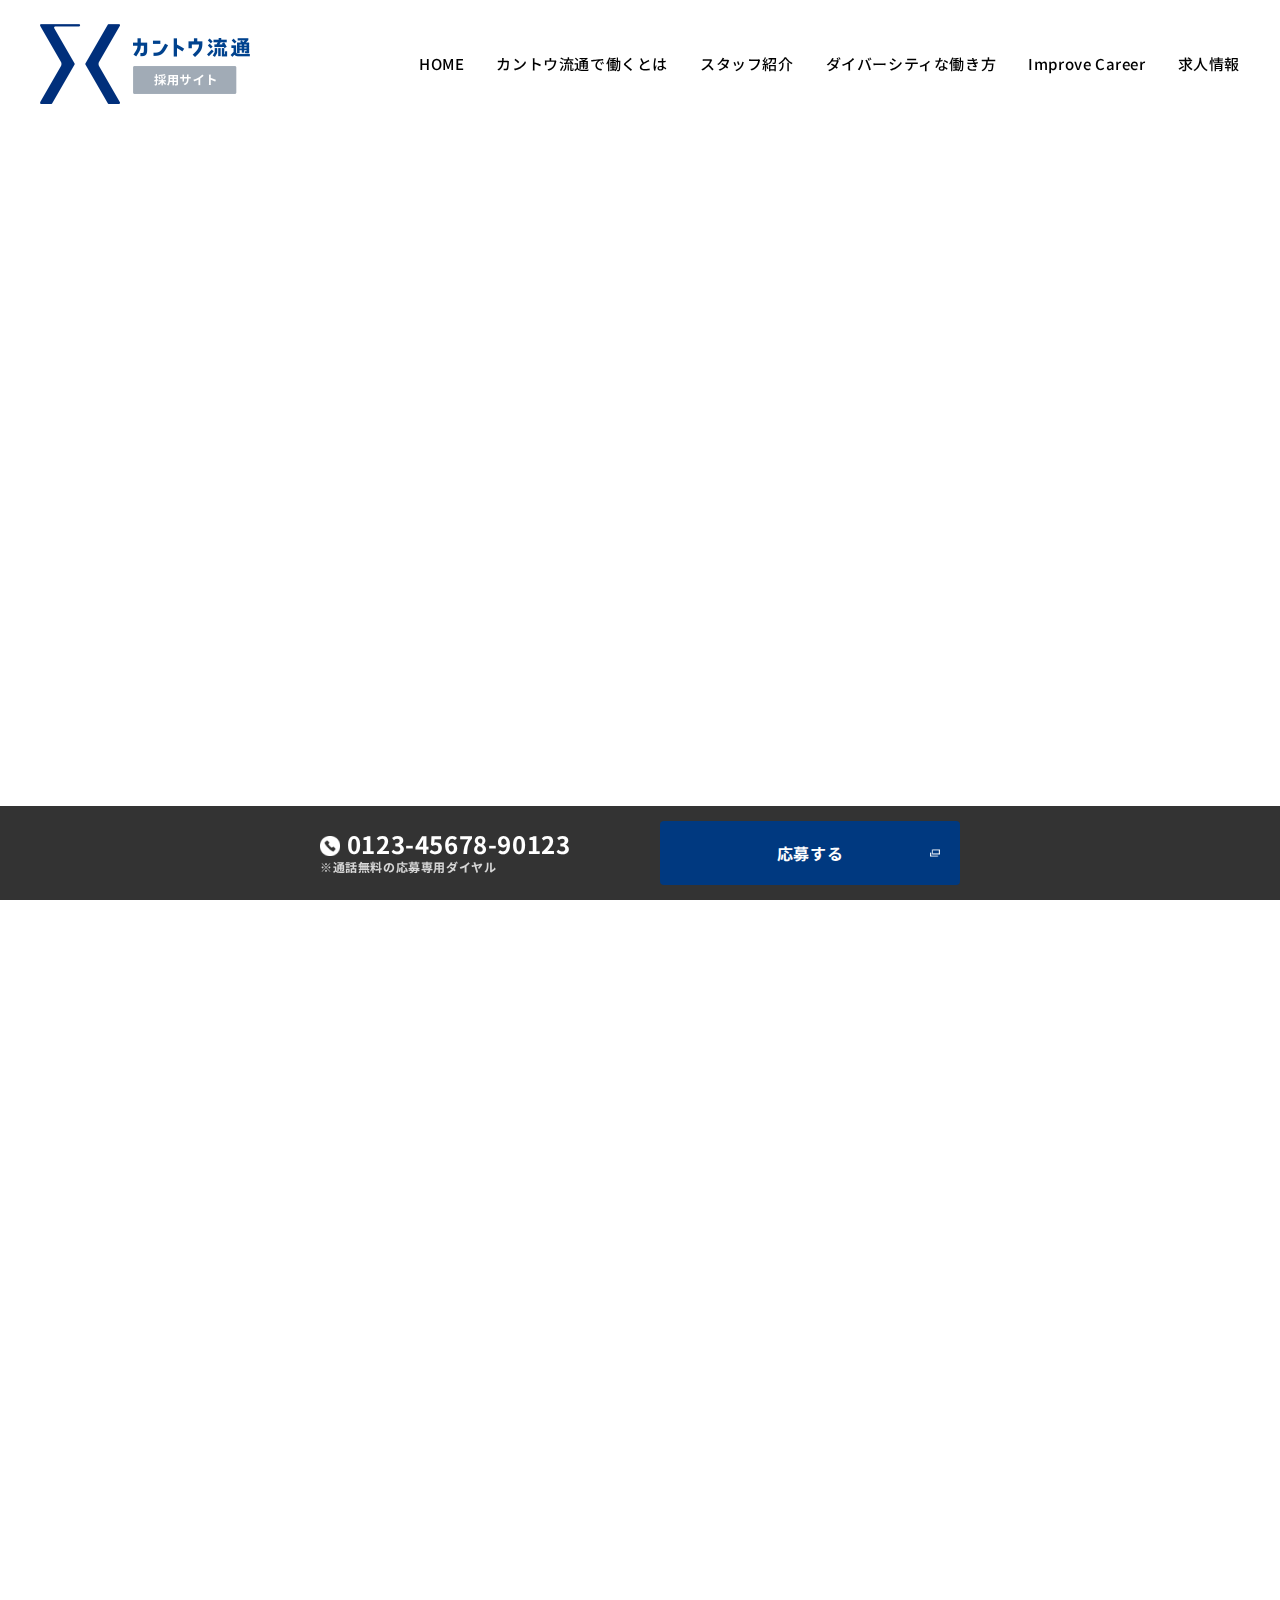
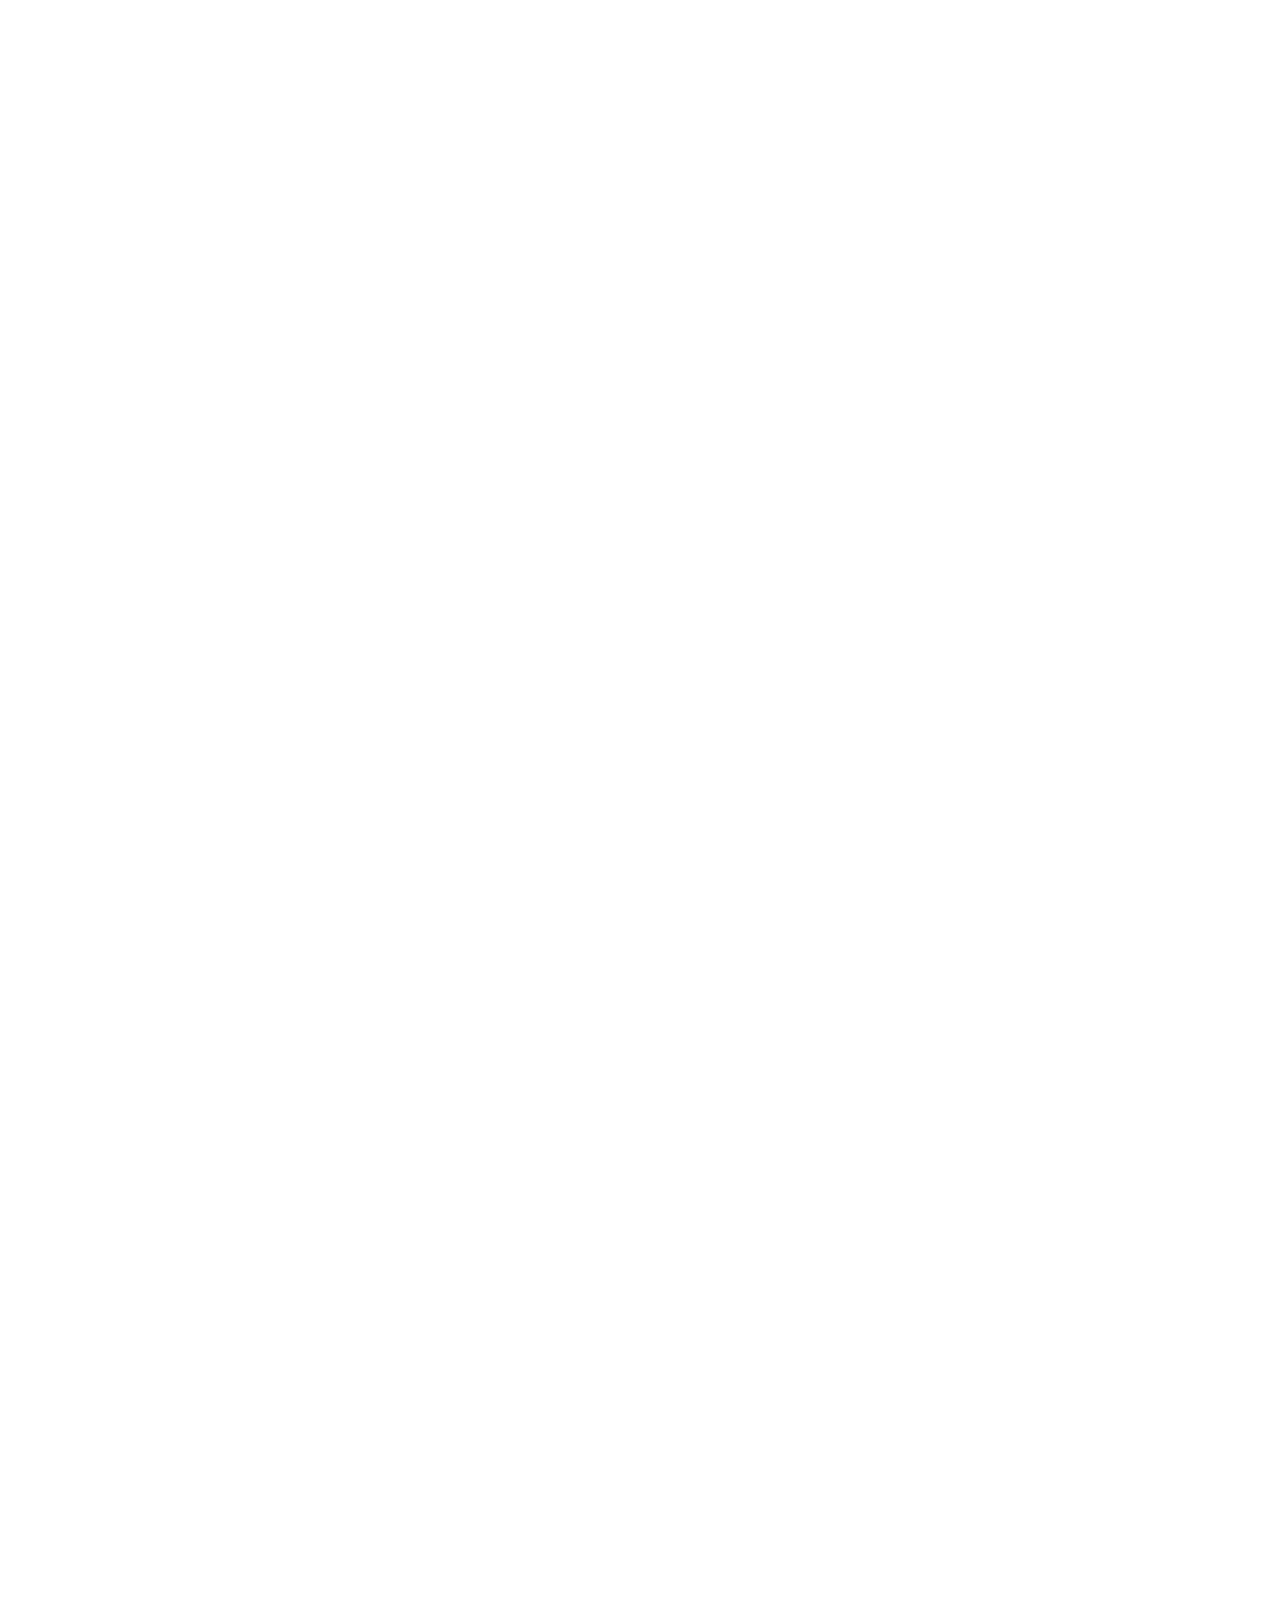
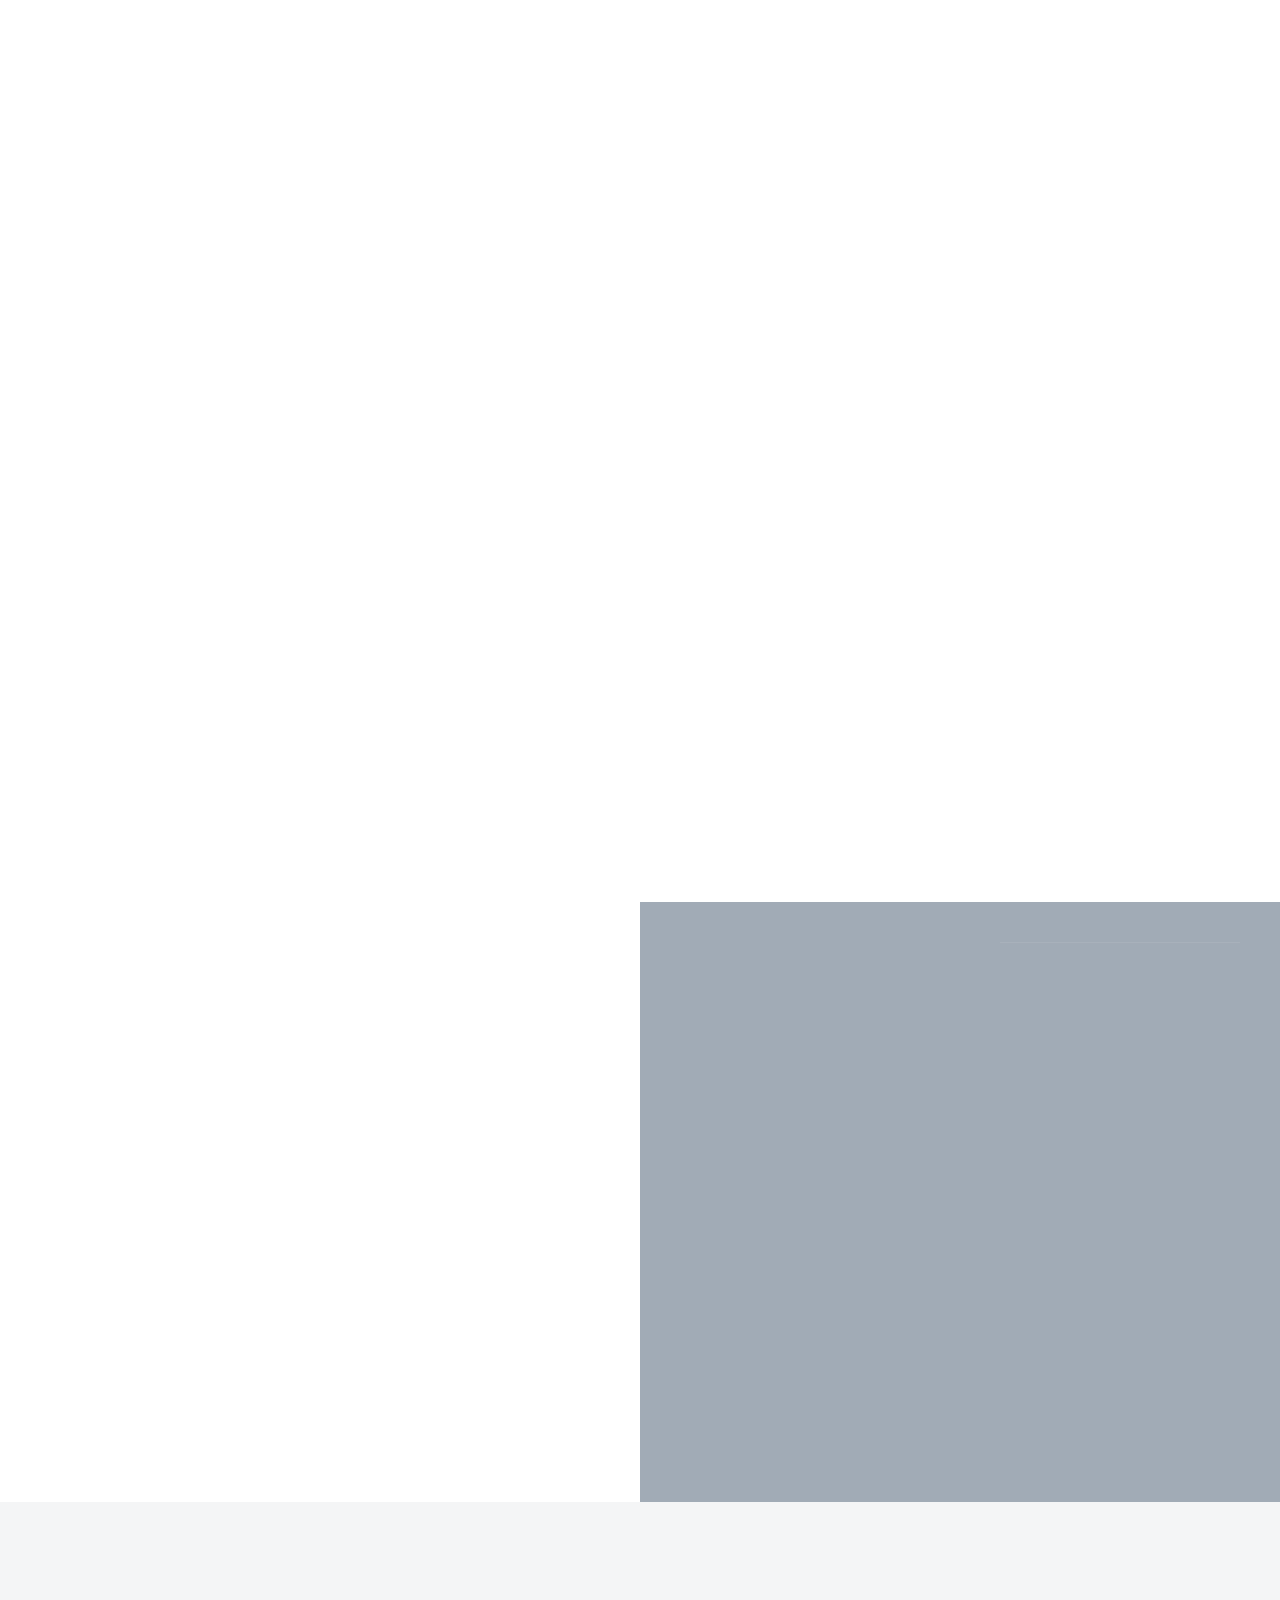
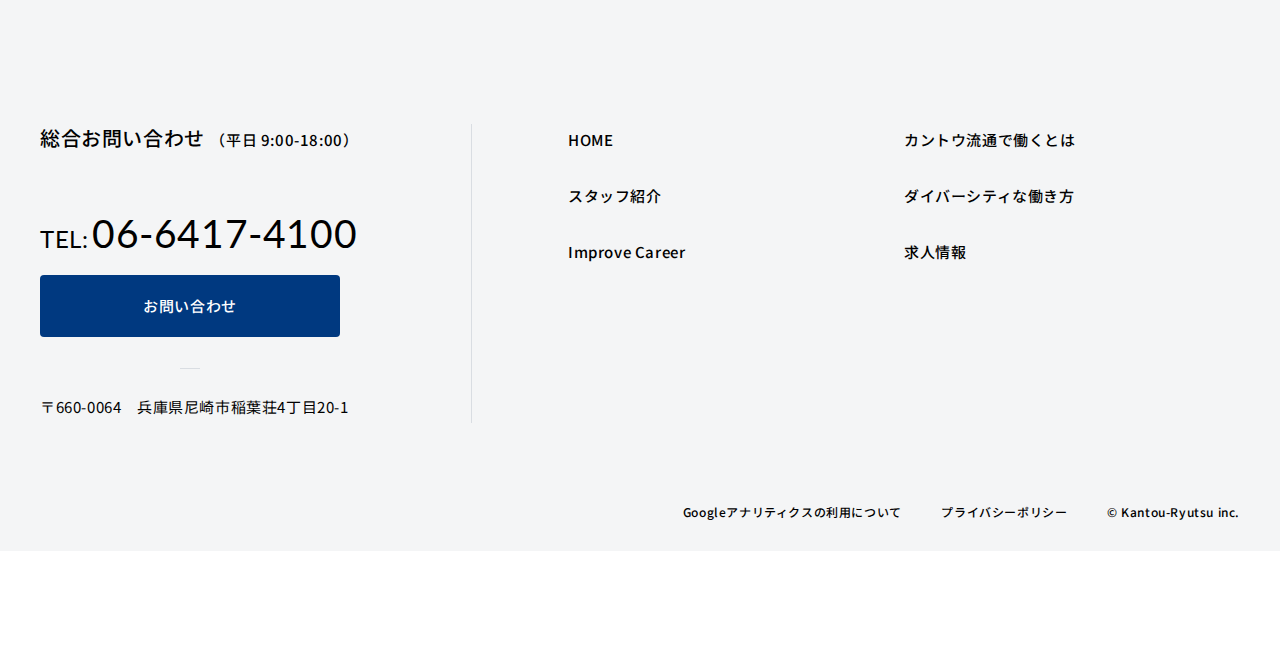
==== commit 24de2a14: "aaaa" ====
--- a/kyujin_d.htm
+++ b/kyujin_d.htm
@@ -144,7 +144,7 @@
 		<div class="kyujin_container">
 			<article class="job">
 				<!-- job_head -->
-				<header class="job_head">
+				<header class="job_head anime -fadeIn">
 					<figure class="job_head_img is_sp">
 						<img src="img/kyujin/dummy.jpg" alt="" class="object-fit-img">
 					</figure>
@@ -203,7 +203,7 @@
 				<!-- //job_head -->
 				<!-- job_body -->
 				<div class="job_body">
-					<div class="job_body_head job_body_block">
+					<div class="job_body_head job_body_block anime -fadeIn">
 						<div class="job_body_head_img">
 							<figure class="job_img is_pc">
 								<img src="img/kyujin/dummy.jpg" alt="" class="object-fit-img">
@@ -297,7 +297,7 @@
 							</div>
 						</div>
 					</div>
-					<div class="job_sns is_sp">
+					<div class="job_sns is_sp anime -fadeIn">
 						<p class="job_sns_ttl">share on</p>
 
 						<!-- 20.03add -->
@@ -331,8 +331,11 @@
 						<!-- 20.03add -->
 
 					</div>
-					<div class="outline job_body_block">
-						<h2 class="outline_ttl">募集要項</h2>
+					<div class="outline job_body_block anime -fadeIn">
+						<h2 class="outline_ttl">
+							<span class="eng">Description</span>
+							<span class="ja">募集要項</span>
+						</h2>
 						<ul class="job_outline">
 							<li class="job_outline_item">
 								<div class="job_outline_item_ttl"><span>職種</span></div>
@@ -430,8 +433,11 @@
 					</div>
 
 					<!-- 20.03add --><!-- スペルミス修正です。 -->
-					<div class="appeal job_body_block">
-						<h2 class="appeal_ttl">アピールポイント</h2>
+					<div class="appeal job_body_block anime -fadeIn">
+						<h2 class="outline_ttl">
+							<span class="eng">Appeal Point</span>
+							<span class="ja">アピールポイント</span>
+						</h2>
 						<ul class="appeal_list">
 							<li class="appeal_list_item">
 								<div class="appeal_list_item_head">
@@ -479,8 +485,11 @@
 					</div>
 					<!-- 20.03add --><!-- スペルミス修正です。 -->
 
-					<div class="outline job_body_block">
-						<h2 class="outline_ttl">応募方法</h2>
+					<div class="outline job_body_block anime -fadeIn">
+						<h2 class="outline_ttl">
+							<span class="eng">Application</span>
+							<span class="ja">応募方法</span>
+						</h2>
 						<ul class="job_outline">
 							<li class="job_outline_item">
 								<div class="job_outline_item_ttl"><span>応募方法</span></div>
@@ -516,136 +525,8 @@
 				<!-- //job_body -->
 			</article>
 
-			<!-- 20.03add -->
-			<section id="sec-recent" class="recent">
-				<div class="recent_inner">
-
-					<div class="recent_head">
-						<h2 class="recent_ttl outline_ttl">最近見た求人</h2>
-					</div>
-
-					<div class="recent_body">
-						<ul class="recent_list">
-							<li class="recent_item data-for-aidemlog" data-id="${anken.job_offer_id}">
-								<a href="">
-									<p class="recent_img"><span class="image" style="background-image: url(img/kyujin/dummy.jpg)"></span></p>
-									<p class="recent_text">
-										<span class="text">求人タイトルテキスト求人タイトルテキスト求人タイトルテキスト</span>
-									</p>
-								</a>
-							</li>
-							<li class="recent_item data-for-aidemlog" data-id="${anken.job_offer_id}">
-								<a href="">
-									<p class="recent_img"><span class="image" style="background-image: url(img/kyujin/dummy2.jpg)"></span></p>
-									<p class="recent_text">
-										<span class="text">求人タイトルテキスト求人タイトルテキスト求人タイトルテキスト</span>
-									</p>
-								</a>
-							</li>
-							<li class="recent_item data-for-aidemlog" data-id="${anken.job_offer_id}">
-								<a href="">
-									<p class="recent_img"><span class="image" style="background-image: url(img/kyujin/dummy.jpg)"></span></p>
-									<p class="recent_text">
-										<span class="text">求人タイトルテキスト求人タイトルテキスト求人タイトルテキスト</span>
-									</p>
-								</a>
-							</li>
-							<li class="recent_item data-for-aidemlog" data-id="${anken.job_offer_id}">
-								<a href="">
-									<p class="recent_img"><span class="image" style="background-image: url(img/kyujin/dummy.jpg)"></span></p>
-									<p class="recent_text">
-										<span class="text">求人タイトルテキスト求人タイトルテキスト求人タイトルテキスト</span>
-									</p>
-								</a>
-							</li>
-							<li class="recent_item data-for-aidemlog" data-id="${anken.job_offer_id}">
-								<a href="">
-									<p class="recent_img"><span class="image" style="background-image: url(img/kyujin/dummy.jpg)"></span></p>
-									<p class="recent_text">
-										<span class="text">求人タイトルテキスト求人タイトルテキスト求人タイトルテキスト</span>
-									</p>
-								</a>
-							</li>
-							<li class="recent_item data-for-aidemlog" data-id="${anken.job_offer_id}">
-								<a href="">
-									<p class="recent_img"><span class="image" style="background-image: url(img/kyujin/dummy.jpg)"></span></p>
-									<p class="recent_text">
-										<span class="text">求人タイトルテキスト求人タイトルテキスト求人タイトルテキスト</span>
-									</p>
-								</a>
-							</li>
-						</ul>
-					</div>
-
-				</div>
-			</section>
-			<!-- 20.03add -->
-
-      <section id="sec-recent" class="recent">
-        <div class="recent_inner">
-
-          <div class="recent_head">
-            <h2 class="recent_ttl outline_ttl">関連求人</h2>
-          </div>
-
-          <div class="recent_body">
-            <ul class="recent_list">
-				<li class="recent_item data-for-aidemlog" data-id="${anken.job_offer_id}">
-					<a href="">
-						<p class="recent_img"><span class="image" style="background-image: url(img/kyujin/dummy.jpg)"></span></p>
-						<p class="recent_text">
-							<span class="text">求人タイトルテキスト求人タイトルテキスト求人タイトルテキスト</span>
-						</p>
-					</a>
-				</li>
-				<li class="recent_item data-for-aidemlog" data-id="${anken.job_offer_id}">
-					<a href="">
-						<p class="recent_img"><span class="image" style="background-image: url(img/kyujin/dummy2.jpg)"></span></p>
-						<p class="recent_text">
-							<span class="text">求人タイトルテキスト求人タイトルテキスト求人タイトルテキスト</span>
-						</p>
-					</a>
-				</li>
-				<li class="recent_item data-for-aidemlog" data-id="${anken.job_offer_id}">
-					<a href="">
-						<p class="recent_img"><span class="image" style="background-image: url(img/kyujin/dummy.jpg)"></span></p>
-						<p class="recent_text">
-							<span class="text">求人タイトルテキスト求人タイトルテキスト求人タイトルテキスト</span>
-						</p>
-					</a>
-				</li>
-				<li class="recent_item data-for-aidemlog" data-id="${anken.job_offer_id}">
-					<a href="">
-						<p class="recent_img"><span class="image" style="background-image: url(img/kyujin/dummy.jpg)"></span></p>
-						<p class="recent_text">
-							<span class="text">求人タイトルテキスト求人タイトルテキスト求人タイトルテキスト</span>
-						</p>
-					</a>
-				</li>
-				<li class="recent_item data-for-aidemlog" data-id="${anken.job_offer_id}">
-					<a href="">
-						<p class="recent_img"><span class="image" style="background-image: url(img/kyujin/dummy.jpg)"></span></p>
-						<p class="recent_text">
-							<span class="text">求人タイトルテキスト求人タイトルテキスト求人タイトルテキスト</span>
-						</p>
-					</a>
-				</li>
-				<li class="recent_item data-for-aidemlog" data-id="${anken.job_offer_id}">
-					<a href="">
-						<p class="recent_img"><span class="image" style="background-image: url(img/kyujin/dummy.jpg)"></span></p>
-						<p class="recent_text">
-							<span class="text">求人タイトルテキスト求人タイトルテキスト求人タイトルテキスト</span>
-						</p>
-					</a>
-				</li>
-			</ul>
-          </div>
-
-        </div>
-      </section>
-
-
-			<div class="page_back">
+
+			<div class="page_back anime -fadeIn">
 				<a href="kyujin_l.htm">前のページへ戻る</a>
 			</div>
 		</div>
--- a/css/style.css
+++ b/css/style.css
@@ -1,3706 +1 @@
-@charset "UTF-8";
-/* ============================================
-// normalize.css v3.0.2 | MIT License | git.io/normalize
-// ==========================================*/
-/**
- * 1. Set default font family to sans-serif.
- * 2. Prevent iOS text size adjust after orientation change, without disabling
- *    user zoom.
- */
-html {
-  font-family: sans-serif; /* 1 */
-  -ms-text-size-adjust: 100%; /* 2 */
-  -webkit-text-size-adjust: 100%; /* 2 */
-}
-
-/**
- * Remove default margin.
- */
-body {
-  margin: 0;
-}
-
-/* HTML5 display definitions
-   ========================================================================== */
-/**
- * Correct `block` display not defined for any HTML5 element in IE 8/9.
- * Correct `block` display not defined for `details` or `summary` in IE 10/11
- * and Firefox.
- * Correct `block` display not defined for `main` in IE 11.
- */
-article,
-aside,
-details,
-figcaption,
-figure,
-footer,
-header,
-hgroup,
-main,
-menu,
-nav,
-section,
-summary {
-  display: block;
-}
-
-/**
- * 1. Correct `inline-block` display not defined in IE 8/9.
- * 2. Normalize vertical alignment of `progress` in Chrome, Firefox, and Opera.
- */
-audio,
-canvas,
-progress,
-video {
-  display: inline-block; /* 1 */
-  vertical-align: baseline; /* 2 */
-}
-
-/**
- * Prevent modern browsers from displaying `audio` without controls.
- * Remove excess height in iOS 5 devices.
- */
-audio:not([controls]) {
-  display: none;
-  height: 0;
-}
-
-/**
- * Address `[hidden]` styling not present in IE 8/9/10.
- * Hide the `template` element in IE 8/9/11, Safari, and Firefox < 22.
- */
-[hidden],
-template {
-  display: none;
-}
-
-/* Links
-   ========================================================================== */
-/**
- * Remove the gray background color from active links in IE 10.
- */
-a {
-  background-color: transparent;
-}
-
-/**
- * Improve readability when focused and also mouse hovered in all browsers.
- */
-a:active,
-a:hover {
-  outline: 0;
-}
-
-/* Text-level semantics
-   ========================================================================== */
-/**
- * Address styling not present in IE 8/9/10/11, Safari, and Chrome.
- */
-abbr[title] {
-  border-bottom: 1px dotted;
-}
-
-/**
- * Address style set to `bolder` in Firefox 4+, Safari, and Chrome.
- */
-b,
-strong {
-  font-weight: bold;
-}
-
-/**
- * Address styling not present in Safari and Chrome.
- */
-dfn {
-  font-style: italic;
-}
-
-/**
- * Address variable `h1` font-size and margin within `section` and `article`
- * contexts in Firefox 4+, Safari, and Chrome.
- */
-h1 {
-  font-size: 2em;
-  margin: 0.67em 0;
-}
-
-/**
- * Address styling not present in IE 8/9.
- */
-mark {
-  background: #ff0;
-  color: #000;
-}
-
-/**
- * Address inconsistent and variable font size in all browsers.
- */
-small {
-  font-size: 80%;
-}
-
-/**
- * Prevent `sub` and `sup` affecting `line-height` in all browsers.
- */
-sub,
-sup {
-  font-size: 75%;
-  line-height: 0;
-  position: relative;
-  vertical-align: baseline;
-}
-
-sup {
-  top: -0.5em;
-}
-
-sub {
-  bottom: -0.25em;
-}
-
-/* Embedded content
-   ========================================================================== */
-/**
- * Remove border when inside `a` element in IE 8/9/10.
- */
-img {
-  border: 0;
-}
-
-/**
- * Correct overflow not hidden in IE 9/10/11.
- */
-svg:not(:root) {
-  overflow: hidden;
-}
-
-/* Grouping content
-   ========================================================================== */
-/**
- * Address margin not present in IE 8/9 and Safari.
- */
-figure {
-  margin: 1em 40px;
-}
-
-/**
- * Address differences between Firefox and other browsers.
- */
-hr {
-  box-sizing: content-box;
-  height: 0;
-}
-
-/**
- * Contain overflow in all browsers.
- */
-pre {
-  overflow: auto;
-}
-
-/**
- * Address odd `em`-unit font size rendering in all browsers.
- */
-code,
-kbd,
-pre,
-samp {
-  font-family: monospace, monospace;
-  font-size: 1em;
-}
-
-/* Forms
-   ========================================================================== */
-/**
- * Known limitation: by default, Chrome and Safari on OS X allow very limited
- * styling of `select`, unless a `border` property is set.
- */
-/**
- * 1. Correct color not being inherited.
- *    Known issue: affects color of disabled elements.
- * 2. Correct font properties not being inherited.
- * 3. Address margins set differently in Firefox 4+, Safari, and Chrome.
- */
-button,
-input,
-optgroup,
-select,
-textarea {
-  color: inherit; /* 1 */
-  font: inherit; /* 2 */
-  margin: 0; /* 3 */
-}
-
-/**
- * Address `overflow` set to `hidden` in IE 8/9/10/11.
- */
-button {
-  overflow: visible;
-}
-
-/**
- * Address inconsistent `text-transform` inheritance for `button` and `select`.
- * All other form control elements do not inherit `text-transform` values.
- * Correct `button` style inheritance in Firefox, IE 8/9/10/11, and Opera.
- * Correct `select` style inheritance in Firefox.
- */
-button,
-select {
-  text-transform: none;
-}
-
-/**
- * 1. Avoid the WebKit bug in Android 4.0.* where (2) destroys native `audio`
- *    and `video` controls.
- * 2. Correct inability to style clickable `input` types in iOS.
- * 3. Improve usability and consistency of cursor style between image-type
- *    `input` and others.
- */
-button,
-html input[type=button],
-input[type=reset],
-input[type=submit] {
-  -webkit-appearance: button; /* 2 */
-  cursor: pointer; /* 3 */
-}
-
-/**
- * Re-set default cursor for disabled elements.
- */
-button[disabled],
-html input[disabled] {
-  cursor: default;
-}
-
-/**
- * Remove inner padding and border in Firefox 4+.
- */
-button::-moz-focus-inner,
-input::-moz-focus-inner {
-  border: 0;
-  padding: 0;
-}
-
-/**
- * Address Firefox 4+ setting `line-height` on `input` using `!important` in
- * the UA stylesheet.
- */
-input {
-  line-height: normal;
-}
-
-/**
- * It's recommended that you don't attempt to style these elements.
- * Firefox's implementation doesn't respect box-sizing, padding, or width.
- *
- * 1. Address box sizing set to `content-box` in IE 8/9/10.
- * 2. Remove excess padding in IE 8/9/10.
- */
-input[type=checkbox],
-input[type=radio] input[type=search] {
-  box-sizing: border-box; /* 1 */
-  padding: 0; /* 2 */
-}
-
-/**
- * Fix the cursor style for Chrome's increment/decrement buttons. For certain
- * `font-size` values of the `input`, it causes the cursor style of the
- * decrement button to change from `default` to `text`.
- */
-input[type=number]::-webkit-inner-spin-button,
-input[type=number]::-webkit-outer-spin-button {
-  height: auto;
-}
-
-/**
- * 1. Address `appearance` set to `searchfield` in Safari and Chrome.
- * 2. Address `box-sizing` set to `border-box` in Safari and Chrome
- *    (include `-moz` to future-proof).
- */
-input[type=search] {
-  -webkit-appearance: textfield; /* 1 */ /* 2 */
-  box-sizing: border-box;
-}
-
-/**
- * Remove inner padding and search cancel button in Safari and Chrome on OS X.
- * Safari (but not Chrome) clips the cancel button when the search input has
- * padding (and `textfield` appearance).
- */
-input[type=search]::-webkit-search-cancel-button,
-input[type=search]::-webkit-search-decoration {
-  -webkit-appearance: none;
-  border-radius: 0 !important;
-  box-shadow: none !important;
-}
-
-/**
- * Define consistent border, margin, and padding.
- */
-fieldset {
-  border: 1px solid #c0c0c0;
-  margin: 0 2px;
-  padding: 0.35em 0.625em 0.75em;
-}
-
-/**
- * 1. Correct `color` not being inherited in IE 8/9/10/11.
- * 2. Remove padding so people aren't caught out if they zero out fieldsets.
- */
-legend {
-  border: 0; /* 1 */
-  padding: 0; /* 2 */
-}
-
-/**
- * Remove default vertical scrollbar in IE 8/9/10/11.
- */
-textarea {
-  overflow: auto;
-}
-
-/**
- * Don't inherit the `font-weight` (applied by a rule above).
- * NOTE: the default cannot safely be changed in Chrome and Safari on OS X.
- */
-optgroup {
-  font-weight: bold;
-}
-
-/* Tables
-   ========================================================================== */
-/**
- * Remove most spacing between table cells.
- */
-table {
-  border-collapse: collapse;
-  border-spacing: 0;
-}
-
-td,
-th {
-  padding: 0;
-}
-
-/* ============================================
-// RESET
-// ==========================================*/
-* {
-  box-sizing: border-box;
-}
-
-body,
-div,
-dl,
-dt,
-dd,
-ul,
-ol,
-li,
-h1,
-h2,
-h3,
-h4,
-h5,
-h6,
-pre,
-code,
-form,
-fieldset,
-legend,
-input,
-textarea,
-p,
-blockquote,
-th,
-td {
-  margin: 0;
-  padding: 0;
-}
-
-h1,
-h2,
-h3,
-h4,
-h5,
-h6 {
-  font-size: 100%;
-  font-weight: normal;
-}
-
-a {
-  outline: none;
-  text-decoration: none;
-}
-
-li {
-  list-style: none;
-}
-
-img {
-  vertical-align: bottom;
-  -webkit-backface-visibility: hidden;
-  backface-visibility: hidden;
-}
-
-.clearfix:after {
-  content: ".";
-  display: block;
-  height: 0;
-  clear: both;
-  visibility: hidden;
-}
-
-::-moz-selection {
-  background: #262626;
-  color: #ffffff;
-}
-
-::selection {
-  background: #262626;
-  color: #ffffff;
-}
-
-@media (min-device-width: 768px) {
-  a[href^="tel:"] {
-    cursor: default;
-    pointer-events: none;
-  }
-}
-/* ============================================
-// BASE
-// ==========================================*/
-html {
-  font-size: 62.5%;
-}
-
-body {
-  min-width: 1100px;
-  font-family: "Noto Sans JP", sans-serif;
-  font-weight: 500;
-  font-size: 1.5rem;
-  color: #000000;
-  line-height: 2.13333;
-  letter-spacing: 0.04em;
-  -webkit-text-size-adjust: 100%;
-  -webkit-overflow-scrolling: touch;
-  background: #fff;
-}
-@media screen and (max-width: 768px) {
-  body {
-    min-width: 320px;
-  }
-}
-
-#container {
-  width: 100%;
-  overflow: hidden;
-  position: relative;
-}
-
-a {
-  color: #000000;
-}
-
-.eng {
-  font-family: "Montserrat", sans-serif;
-}
-
-/* classes */
-.ofi {
-  -o-object-fit: cover;
-  object-fit: cover;
-  font-family: "object-fit: cover;";
-  width: 100%;
-  height: 100%;
-}
-
-/* img-box */
-.img-box {
-  position: relative;
-  display: block;
-}
-.img-box img,
-.img-box svg {
-  position: absolute;
-  top: 0;
-  right: 0;
-  left: 0;
-  bottom: 0;
-  width: 100%;
-  height: 100%;
-}
-
-/* img-thumbnail */
-.img-thumbnail {
-  position: relative;
-  display: block;
-}
-.img-thumbnail img {
-  position: absolute;
-  top: 0;
-  right: 0;
-  bottom: 0;
-  left: 0;
-  height: 100%;
-  margin: 0 auto;
-}
-
-/* Padding-X 50px */
-.px-50 {
-  padding-right: 50px;
-  padding-left: 50px;
-}
-@media screen and (max-width: 768px) {
-  .px-50 {
-    padding-right: 30px;
-    padding-left: 30px;
-  }
-}
-@media screen and (max-width: 480px) {
-  .px-50 {
-    padding-right: 20px;
-    padding-left: 20px;
-  }
-}
-
-/* Padding-X 40px */
-.px-40 {
-  padding-right: 40px;
-  padding-left: 40px;
-}
-@media screen and (max-width: 768px) {
-  .px-40 {
-    padding-right: 30px;
-    padding-left: 30px;
-  }
-}
-@media screen and (max-width: 480px) {
-  .px-40 {
-    padding-right: 20px;
-    padding-left: 20px;
-  }
-}
-
-/* Padding-X 30px */
-.px-30 {
-  padding-right: 30px;
-  padding-left: 30px;
-}
-@media screen and (max-width: 480px) {
-  .px-30 {
-    padding-right: 20px;
-    padding-left: 20px;
-  }
-}
-
-/* innerWrap */
-.innerWrap {
-  max-width: 1280px;
-  padding: 0 40px;
-  margin: 0 auto;
-}
-@media screen and (max-width: 768px) {
-  .innerWrap {
-    padding: 0 30px;
-  }
-}
-@media screen and (max-width: 480px) {
-  .innerWrap {
-    padding: 0 24px;
-  }
-}
-
-/* 表示 / 非表示 */
-@media screen and (max-width: 768px) {
-  .u-pcOnly {
-    display: none !important;
-  }
-}
-
-@media screen and (min-width: 769px) {
-  .u-spOnly {
-    display: none !important;
-  }
-}
-
-.hidden {
-  overflow: hidden;
-}
-
-/* クッキーアイコン */
-#ot-sdk-btn-floating.ot-floating-button .ot-floating-button__front button {
-  outline: none;
-}
-
-/*========================================
-\\ Animation
-//======================================*/
-.anime.-fadeIn {
-  opacity: 0;
-}
-.anime.-fadeIn.js-active {
-  -webkit-animation: fadein-opacity 2000ms cubic-bezier(0.61, 1, 0.88, 1);
-  animation: fadein-opacity 2000ms cubic-bezier(0.61, 1, 0.88, 1);
-  -webkit-animation-fill-mode: both;
-  animation-fill-mode: both;
-}
-.anime.-slideIn-b-40 {
-  opacity: 0;
-}
-.anime.-slideIn-b-40.js-active {
-  -webkit-animation: fadein-b-40 500ms cubic-bezier(0.61, 1, 0.88, 1) 100ms;
-  animation: fadein-b-40 500ms cubic-bezier(0.61, 1, 0.88, 1) 100ms;
-  -webkit-animation-fill-mode: both;
-  animation-fill-mode: both;
-}
-.anime.-boundOut-b-40 {
-  opacity: 0;
-}
-.anime.-boundOut-b-40.js-active {
-  -webkit-animation: fadein-b-40 800ms cubic-bezier(0.34, 1.56, 0.64, 1) 100ms;
-  animation: fadein-b-40 800ms cubic-bezier(0.34, 1.56, 0.64, 1) 100ms;
-  -webkit-animation-fill-mode: both;
-  animation-fill-mode: both;
-}
-.anime.-slideIn-r-40 {
-  opacity: 0;
-}
-.anime.-slideIn-r-40.js-active {
-  -webkit-animation: fadein-r-40 500ms cubic-bezier(0.61, 1, 0.88, 1) 100ms;
-  animation: fadein-r-40 500ms cubic-bezier(0.61, 1, 0.88, 1) 100ms;
-  -webkit-animation-fill-mode: both;
-  animation-fill-mode: both;
-}
-.anime.-slideIn-l-40 {
-  opacity: 0;
-}
-.anime.-slideIn-l-40.js-active {
-  -webkit-animation: fadein-l-40 500ms cubic-bezier(0.61, 1, 0.88, 1) 100ms;
-  animation: fadein-l-40 500ms cubic-bezier(0.61, 1, 0.88, 1) 100ms;
-  -webkit-animation-fill-mode: both;
-  animation-fill-mode: both;
-}
-.anime.-scale {
-  transform: scale(0);
-}
-.anime.-scale.js-active {
-  -webkit-animation: scale-0-1 500ms cubic-bezier(0.61, 1, 0.88, 1) 100ms;
-  animation: scale-0-1 500ms cubic-bezier(0.61, 1, 0.88, 1) 100ms;
-  -webkit-animation-fill-mode: both;
-  animation-fill-mode: both;
-}
-.anime.-slideIn-r-80p {
-  opacity: 0.2;
-  transform: translateX(80%);
-  transition: all 0.9s ease 0s, opacity 1.2s ease 0s;
-  overflow: hidden;
-}
-.anime.-slideIn-r-80p.js-active {
-  opacity: 1;
-  transform: translateX(0);
-}
-.anime.-for-boundIn-b-40 span {
-  display: inline-block;
-  opacity: 0;
-}
-.anime.-for-boundIn-b-40.js-active span:nth-child(1) {
-  -webkit-animation: fadein-b-40 600ms cubic-bezier(0.34, 1.56, 0.64, 1) 35ms;
-  animation: fadein-b-40 600ms cubic-bezier(0.34, 1.56, 0.64, 1) 35ms;
-  -webkit-animation-fill-mode: both;
-  animation-fill-mode: both;
-}
-.anime.-for-boundIn-b-40.js-active span:nth-child(2) {
-  -webkit-animation: fadein-b-40 600ms cubic-bezier(0.34, 1.56, 0.64, 1) 70ms;
-  animation: fadein-b-40 600ms cubic-bezier(0.34, 1.56, 0.64, 1) 70ms;
-  -webkit-animation-fill-mode: both;
-  animation-fill-mode: both;
-}
-.anime.-for-boundIn-b-40.js-active span:nth-child(3) {
-  -webkit-animation: fadein-b-40 600ms cubic-bezier(0.34, 1.56, 0.64, 1) 105ms;
-  animation: fadein-b-40 600ms cubic-bezier(0.34, 1.56, 0.64, 1) 105ms;
-  -webkit-animation-fill-mode: both;
-  animation-fill-mode: both;
-}
-.anime.-for-boundIn-b-40.js-active span:nth-child(4) {
-  -webkit-animation: fadein-b-40 600ms cubic-bezier(0.34, 1.56, 0.64, 1) 140ms;
-  animation: fadein-b-40 600ms cubic-bezier(0.34, 1.56, 0.64, 1) 140ms;
-  -webkit-animation-fill-mode: both;
-  animation-fill-mode: both;
-}
-.anime.-for-boundIn-b-40.js-active span:nth-child(5) {
-  -webkit-animation: fadein-b-40 600ms cubic-bezier(0.34, 1.56, 0.64, 1) 175ms;
-  animation: fadein-b-40 600ms cubic-bezier(0.34, 1.56, 0.64, 1) 175ms;
-  -webkit-animation-fill-mode: both;
-  animation-fill-mode: both;
-}
-.anime.-for-boundIn-b-40.js-active span:nth-child(6) {
-  -webkit-animation: fadein-b-40 600ms cubic-bezier(0.34, 1.56, 0.64, 1) 210ms;
-  animation: fadein-b-40 600ms cubic-bezier(0.34, 1.56, 0.64, 1) 210ms;
-  -webkit-animation-fill-mode: both;
-  animation-fill-mode: both;
-}
-.anime.-for-boundIn-b-40.js-active span:nth-child(7) {
-  -webkit-animation: fadein-b-40 600ms cubic-bezier(0.34, 1.56, 0.64, 1) 245ms;
-  animation: fadein-b-40 600ms cubic-bezier(0.34, 1.56, 0.64, 1) 245ms;
-  -webkit-animation-fill-mode: both;
-  animation-fill-mode: both;
-}
-.anime.-for-boundIn-b-40.js-active span:nth-child(8) {
-  -webkit-animation: fadein-b-40 600ms cubic-bezier(0.34, 1.56, 0.64, 1) 280ms;
-  animation: fadein-b-40 600ms cubic-bezier(0.34, 1.56, 0.64, 1) 280ms;
-  -webkit-animation-fill-mode: both;
-  animation-fill-mode: both;
-}
-.anime.-for-boundIn-b-40.js-active span:nth-child(9) {
-  -webkit-animation: fadein-b-40 600ms cubic-bezier(0.34, 1.56, 0.64, 1) 315ms;
-  animation: fadein-b-40 600ms cubic-bezier(0.34, 1.56, 0.64, 1) 315ms;
-  -webkit-animation-fill-mode: both;
-  animation-fill-mode: both;
-}
-.anime.-for-boundIn-b-40.js-active span:nth-child(10) {
-  -webkit-animation: fadein-b-40 600ms cubic-bezier(0.34, 1.56, 0.64, 1) 350ms;
-  animation: fadein-b-40 600ms cubic-bezier(0.34, 1.56, 0.64, 1) 350ms;
-  -webkit-animation-fill-mode: both;
-  animation-fill-mode: both;
-}
-.anime.-for-boundIn-b-40.js-active span:nth-child(11) {
-  -webkit-animation: fadein-b-40 600ms cubic-bezier(0.34, 1.56, 0.64, 1) 385ms;
-  animation: fadein-b-40 600ms cubic-bezier(0.34, 1.56, 0.64, 1) 385ms;
-  -webkit-animation-fill-mode: both;
-  animation-fill-mode: both;
-}
-.anime.-for-boundIn-b-40.js-active span:nth-child(12) {
-  -webkit-animation: fadein-b-40 600ms cubic-bezier(0.34, 1.56, 0.64, 1) 420ms;
-  animation: fadein-b-40 600ms cubic-bezier(0.34, 1.56, 0.64, 1) 420ms;
-  -webkit-animation-fill-mode: both;
-  animation-fill-mode: both;
-}
-.anime.-for-boundIn-b-40.js-active span:nth-child(13) {
-  -webkit-animation: fadein-b-40 600ms cubic-bezier(0.34, 1.56, 0.64, 1) 455ms;
-  animation: fadein-b-40 600ms cubic-bezier(0.34, 1.56, 0.64, 1) 455ms;
-  -webkit-animation-fill-mode: both;
-  animation-fill-mode: both;
-}
-.anime.-for-boundIn-b-40.js-active span:nth-child(14) {
-  -webkit-animation: fadein-b-40 600ms cubic-bezier(0.34, 1.56, 0.64, 1) 490ms;
-  animation: fadein-b-40 600ms cubic-bezier(0.34, 1.56, 0.64, 1) 490ms;
-  -webkit-animation-fill-mode: both;
-  animation-fill-mode: both;
-}
-.anime.-for-boundIn-b-40.js-active span:nth-child(15) {
-  -webkit-animation: fadein-b-40 600ms cubic-bezier(0.34, 1.56, 0.64, 1) 525ms;
-  animation: fadein-b-40 600ms cubic-bezier(0.34, 1.56, 0.64, 1) 525ms;
-  -webkit-animation-fill-mode: both;
-  animation-fill-mode: both;
-}
-.anime.-for-boundIn-b-40.js-active span:nth-child(16) {
-  -webkit-animation: fadein-b-40 600ms cubic-bezier(0.34, 1.56, 0.64, 1) 560ms;
-  animation: fadein-b-40 600ms cubic-bezier(0.34, 1.56, 0.64, 1) 560ms;
-  -webkit-animation-fill-mode: both;
-  animation-fill-mode: both;
-}
-.anime.-for-boundIn-b-40.js-active span:nth-child(17) {
-  -webkit-animation: fadein-b-40 600ms cubic-bezier(0.34, 1.56, 0.64, 1) 595ms;
-  animation: fadein-b-40 600ms cubic-bezier(0.34, 1.56, 0.64, 1) 595ms;
-  -webkit-animation-fill-mode: both;
-  animation-fill-mode: both;
-}
-.anime.-for-boundIn-b-40.js-active span:nth-child(18) {
-  -webkit-animation: fadein-b-40 600ms cubic-bezier(0.34, 1.56, 0.64, 1) 630ms;
-  animation: fadein-b-40 600ms cubic-bezier(0.34, 1.56, 0.64, 1) 630ms;
-  -webkit-animation-fill-mode: both;
-  animation-fill-mode: both;
-}
-.anime.-for-boundIn-b-40.js-active span:nth-child(19) {
-  -webkit-animation: fadein-b-40 600ms cubic-bezier(0.34, 1.56, 0.64, 1) 665ms;
-  animation: fadein-b-40 600ms cubic-bezier(0.34, 1.56, 0.64, 1) 665ms;
-  -webkit-animation-fill-mode: both;
-  animation-fill-mode: both;
-}
-.anime.-for-boundIn-b-40.js-active span:nth-child(20) {
-  -webkit-animation: fadein-b-40 600ms cubic-bezier(0.34, 1.56, 0.64, 1) 700ms;
-  animation: fadein-b-40 600ms cubic-bezier(0.34, 1.56, 0.64, 1) 700ms;
-  -webkit-animation-fill-mode: both;
-  animation-fill-mode: both;
-}
-.anime.-for-boundIn-b-40.js-active span:nth-child(21) {
-  -webkit-animation: fadein-b-40 600ms cubic-bezier(0.34, 1.56, 0.64, 1) 735ms;
-  animation: fadein-b-40 600ms cubic-bezier(0.34, 1.56, 0.64, 1) 735ms;
-  -webkit-animation-fill-mode: both;
-  animation-fill-mode: both;
-}
-.anime.-for-boundIn-b-40.js-active span:nth-child(22) {
-  -webkit-animation: fadein-b-40 600ms cubic-bezier(0.34, 1.56, 0.64, 1) 770ms;
-  animation: fadein-b-40 600ms cubic-bezier(0.34, 1.56, 0.64, 1) 770ms;
-  -webkit-animation-fill-mode: both;
-  animation-fill-mode: both;
-}
-.anime.-for-boundIn-b-40.js-active span:nth-child(23) {
-  -webkit-animation: fadein-b-40 600ms cubic-bezier(0.34, 1.56, 0.64, 1) 805ms;
-  animation: fadein-b-40 600ms cubic-bezier(0.34, 1.56, 0.64, 1) 805ms;
-  -webkit-animation-fill-mode: both;
-  animation-fill-mode: both;
-}
-.anime.-for-boundIn-b-40.js-active span:nth-child(24) {
-  -webkit-animation: fadein-b-40 600ms cubic-bezier(0.34, 1.56, 0.64, 1) 840ms;
-  animation: fadein-b-40 600ms cubic-bezier(0.34, 1.56, 0.64, 1) 840ms;
-  -webkit-animation-fill-mode: both;
-  animation-fill-mode: both;
-}
-.anime.-for-boundIn-b-40.js-active span:nth-child(25) {
-  -webkit-animation: fadein-b-40 600ms cubic-bezier(0.34, 1.56, 0.64, 1) 875ms;
-  animation: fadein-b-40 600ms cubic-bezier(0.34, 1.56, 0.64, 1) 875ms;
-  -webkit-animation-fill-mode: both;
-  animation-fill-mode: both;
-}
-.anime.-for-boundIn-b-40.js-active span:nth-child(26) {
-  -webkit-animation: fadein-b-40 600ms cubic-bezier(0.34, 1.56, 0.64, 1) 910ms;
-  animation: fadein-b-40 600ms cubic-bezier(0.34, 1.56, 0.64, 1) 910ms;
-  -webkit-animation-fill-mode: both;
-  animation-fill-mode: both;
-}
-.anime.-for-boundIn-b-40.js-active span:nth-child(27) {
-  -webkit-animation: fadein-b-40 600ms cubic-bezier(0.34, 1.56, 0.64, 1) 945ms;
-  animation: fadein-b-40 600ms cubic-bezier(0.34, 1.56, 0.64, 1) 945ms;
-  -webkit-animation-fill-mode: both;
-  animation-fill-mode: both;
-}
-.anime.-for-boundIn-b-40.js-active span:nth-child(28) {
-  -webkit-animation: fadein-b-40 600ms cubic-bezier(0.34, 1.56, 0.64, 1) 980ms;
-  animation: fadein-b-40 600ms cubic-bezier(0.34, 1.56, 0.64, 1) 980ms;
-  -webkit-animation-fill-mode: both;
-  animation-fill-mode: both;
-}
-.anime.-for-boundIn-b-40.js-active span:nth-child(29) {
-  -webkit-animation: fadein-b-40 600ms cubic-bezier(0.34, 1.56, 0.64, 1) 1015ms;
-  animation: fadein-b-40 600ms cubic-bezier(0.34, 1.56, 0.64, 1) 1015ms;
-  -webkit-animation-fill-mode: both;
-  animation-fill-mode: both;
-}
-.anime.-for-boundIn-b-40.js-active span:nth-child(30) {
-  -webkit-animation: fadein-b-40 600ms cubic-bezier(0.34, 1.56, 0.64, 1) 1050ms;
-  animation: fadein-b-40 600ms cubic-bezier(0.34, 1.56, 0.64, 1) 1050ms;
-  -webkit-animation-fill-mode: both;
-  animation-fill-mode: both;
-}
-.anime.-for-boundIn-b-40.js-active.-delay span:nth-child(1) {
-  -webkit-animation: fadein-b-40 600ms cubic-bezier(0.34, 1.56, 0.64, 1) 450ms;
-  animation: fadein-b-40 600ms cubic-bezier(0.34, 1.56, 0.64, 1) 450ms;
-  -webkit-animation-fill-mode: both;
-  animation-fill-mode: both;
-}
-.anime.-for-boundIn-b-40.js-active.-delay span:nth-child(2) {
-  -webkit-animation: fadein-b-40 600ms cubic-bezier(0.34, 1.56, 0.64, 1) 500ms;
-  animation: fadein-b-40 600ms cubic-bezier(0.34, 1.56, 0.64, 1) 500ms;
-  -webkit-animation-fill-mode: both;
-  animation-fill-mode: both;
-}
-.anime.-for-boundIn-b-40.js-active.-delay span:nth-child(3) {
-  -webkit-animation: fadein-b-40 600ms cubic-bezier(0.34, 1.56, 0.64, 1) 550ms;
-  animation: fadein-b-40 600ms cubic-bezier(0.34, 1.56, 0.64, 1) 550ms;
-  -webkit-animation-fill-mode: both;
-  animation-fill-mode: both;
-}
-.anime.-for-boundIn-b-40.js-active.-delay span:nth-child(4) {
-  -webkit-animation: fadein-b-40 600ms cubic-bezier(0.34, 1.56, 0.64, 1) 600ms;
-  animation: fadein-b-40 600ms cubic-bezier(0.34, 1.56, 0.64, 1) 600ms;
-  -webkit-animation-fill-mode: both;
-  animation-fill-mode: both;
-}
-.anime.-for-boundIn-b-40.js-active.-delay span:nth-child(5) {
-  -webkit-animation: fadein-b-40 600ms cubic-bezier(0.34, 1.56, 0.64, 1) 650ms;
-  animation: fadein-b-40 600ms cubic-bezier(0.34, 1.56, 0.64, 1) 650ms;
-  -webkit-animation-fill-mode: both;
-  animation-fill-mode: both;
-}
-.anime.-for-boundIn-b-40.js-active.-delay span:nth-child(6) {
-  -webkit-animation: fadein-b-40 600ms cubic-bezier(0.34, 1.56, 0.64, 1) 700ms;
-  animation: fadein-b-40 600ms cubic-bezier(0.34, 1.56, 0.64, 1) 700ms;
-  -webkit-animation-fill-mode: both;
-  animation-fill-mode: both;
-}
-.anime.-for-boundIn-b-40.js-active.-delay span:nth-child(7) {
-  -webkit-animation: fadein-b-40 600ms cubic-bezier(0.34, 1.56, 0.64, 1) 750ms;
-  animation: fadein-b-40 600ms cubic-bezier(0.34, 1.56, 0.64, 1) 750ms;
-  -webkit-animation-fill-mode: both;
-  animation-fill-mode: both;
-}
-.anime.-for-boundIn-b-40.js-active.-delay span:nth-child(8) {
-  -webkit-animation: fadein-b-40 600ms cubic-bezier(0.34, 1.56, 0.64, 1) 800ms;
-  animation: fadein-b-40 600ms cubic-bezier(0.34, 1.56, 0.64, 1) 800ms;
-  -webkit-animation-fill-mode: both;
-  animation-fill-mode: both;
-}
-.anime.-for-boundIn-b-40.js-active.-delay span:nth-child(9) {
-  -webkit-animation: fadein-b-40 600ms cubic-bezier(0.34, 1.56, 0.64, 1) 850ms;
-  animation: fadein-b-40 600ms cubic-bezier(0.34, 1.56, 0.64, 1) 850ms;
-  -webkit-animation-fill-mode: both;
-  animation-fill-mode: both;
-}
-.anime.-for-boundIn-b-40.js-active.-delay span:nth-child(10) {
-  -webkit-animation: fadein-b-40 600ms cubic-bezier(0.34, 1.56, 0.64, 1) 900ms;
-  animation: fadein-b-40 600ms cubic-bezier(0.34, 1.56, 0.64, 1) 900ms;
-  -webkit-animation-fill-mode: both;
-  animation-fill-mode: both;
-}
-.anime.-for-boundIn-b-40.js-active.-delay span:nth-child(11) {
-  -webkit-animation: fadein-b-40 600ms cubic-bezier(0.34, 1.56, 0.64, 1) 950ms;
-  animation: fadein-b-40 600ms cubic-bezier(0.34, 1.56, 0.64, 1) 950ms;
-  -webkit-animation-fill-mode: both;
-  animation-fill-mode: both;
-}
-.anime.-for-boundIn-b-40.js-active.-delay span:nth-child(12) {
-  -webkit-animation: fadein-b-40 600ms cubic-bezier(0.34, 1.56, 0.64, 1) 1000ms;
-  animation: fadein-b-40 600ms cubic-bezier(0.34, 1.56, 0.64, 1) 1000ms;
-  -webkit-animation-fill-mode: both;
-  animation-fill-mode: both;
-}
-.anime.-for-boundIn-b-40.js-active.-delay span:nth-child(13) {
-  -webkit-animation: fadein-b-40 600ms cubic-bezier(0.34, 1.56, 0.64, 1) 1050ms;
-  animation: fadein-b-40 600ms cubic-bezier(0.34, 1.56, 0.64, 1) 1050ms;
-  -webkit-animation-fill-mode: both;
-  animation-fill-mode: both;
-}
-.anime.-for-boundIn-b-40.js-active.-delay span:nth-child(14) {
-  -webkit-animation: fadein-b-40 600ms cubic-bezier(0.34, 1.56, 0.64, 1) 1100ms;
-  animation: fadein-b-40 600ms cubic-bezier(0.34, 1.56, 0.64, 1) 1100ms;
-  -webkit-animation-fill-mode: both;
-  animation-fill-mode: both;
-}
-.anime.-for-boundIn-b-40.js-active.-delay span:nth-child(15) {
-  -webkit-animation: fadein-b-40 600ms cubic-bezier(0.34, 1.56, 0.64, 1) 1150ms;
-  animation: fadein-b-40 600ms cubic-bezier(0.34, 1.56, 0.64, 1) 1150ms;
-  -webkit-animation-fill-mode: both;
-  animation-fill-mode: both;
-}
-.anime.-for-boundIn-b-40.js-active.-delay span:nth-child(16) {
-  -webkit-animation: fadein-b-40 600ms cubic-bezier(0.34, 1.56, 0.64, 1) 1200ms;
-  animation: fadein-b-40 600ms cubic-bezier(0.34, 1.56, 0.64, 1) 1200ms;
-  -webkit-animation-fill-mode: both;
-  animation-fill-mode: both;
-}
-.anime.-for-boundIn-b-40.js-active.-delay span:nth-child(17) {
-  -webkit-animation: fadein-b-40 600ms cubic-bezier(0.34, 1.56, 0.64, 1) 1250ms;
-  animation: fadein-b-40 600ms cubic-bezier(0.34, 1.56, 0.64, 1) 1250ms;
-  -webkit-animation-fill-mode: both;
-  animation-fill-mode: both;
-}
-.anime.-for-boundIn-b-40.js-active.-delay span:nth-child(18) {
-  -webkit-animation: fadein-b-40 600ms cubic-bezier(0.34, 1.56, 0.64, 1) 1300ms;
-  animation: fadein-b-40 600ms cubic-bezier(0.34, 1.56, 0.64, 1) 1300ms;
-  -webkit-animation-fill-mode: both;
-  animation-fill-mode: both;
-}
-.anime.-for-boundIn-b-40.js-active.-delay span:nth-child(19) {
-  -webkit-animation: fadein-b-40 600ms cubic-bezier(0.34, 1.56, 0.64, 1) 1350ms;
-  animation: fadein-b-40 600ms cubic-bezier(0.34, 1.56, 0.64, 1) 1350ms;
-  -webkit-animation-fill-mode: both;
-  animation-fill-mode: both;
-}
-.anime.-for-boundIn-b-40.js-active.-delay span:nth-child(20) {
-  -webkit-animation: fadein-b-40 600ms cubic-bezier(0.34, 1.56, 0.64, 1) 1400ms;
-  animation: fadein-b-40 600ms cubic-bezier(0.34, 1.56, 0.64, 1) 1400ms;
-  -webkit-animation-fill-mode: both;
-  animation-fill-mode: both;
-}
-.anime.-for-boundIn-b-40.js-active.-delay span:nth-child(21) {
-  -webkit-animation: fadein-b-40 600ms cubic-bezier(0.34, 1.56, 0.64, 1) 1450ms;
-  animation: fadein-b-40 600ms cubic-bezier(0.34, 1.56, 0.64, 1) 1450ms;
-  -webkit-animation-fill-mode: both;
-  animation-fill-mode: both;
-}
-.anime.-for-boundIn-b-40.js-active.-delay span:nth-child(22) {
-  -webkit-animation: fadein-b-40 600ms cubic-bezier(0.34, 1.56, 0.64, 1) 1500ms;
-  animation: fadein-b-40 600ms cubic-bezier(0.34, 1.56, 0.64, 1) 1500ms;
-  -webkit-animation-fill-mode: both;
-  animation-fill-mode: both;
-}
-.anime.-for-boundIn-b-40.js-active.-delay span:nth-child(23) {
-  -webkit-animation: fadein-b-40 600ms cubic-bezier(0.34, 1.56, 0.64, 1) 1550ms;
-  animation: fadein-b-40 600ms cubic-bezier(0.34, 1.56, 0.64, 1) 1550ms;
-  -webkit-animation-fill-mode: both;
-  animation-fill-mode: both;
-}
-.anime.-for-boundIn-b-40.js-active.-delay span:nth-child(24) {
-  -webkit-animation: fadein-b-40 600ms cubic-bezier(0.34, 1.56, 0.64, 1) 1600ms;
-  animation: fadein-b-40 600ms cubic-bezier(0.34, 1.56, 0.64, 1) 1600ms;
-  -webkit-animation-fill-mode: both;
-  animation-fill-mode: both;
-}
-.anime.-for-boundIn-b-40.js-active.-delay span:nth-child(25) {
-  -webkit-animation: fadein-b-40 600ms cubic-bezier(0.34, 1.56, 0.64, 1) 1650ms;
-  animation: fadein-b-40 600ms cubic-bezier(0.34, 1.56, 0.64, 1) 1650ms;
-  -webkit-animation-fill-mode: both;
-  animation-fill-mode: both;
-}
-.anime.-for-boundIn-b-40.js-active.-delay span:nth-child(26) {
-  -webkit-animation: fadein-b-40 600ms cubic-bezier(0.34, 1.56, 0.64, 1) 1700ms;
-  animation: fadein-b-40 600ms cubic-bezier(0.34, 1.56, 0.64, 1) 1700ms;
-  -webkit-animation-fill-mode: both;
-  animation-fill-mode: both;
-}
-.anime.-for-boundIn-b-40.js-active.-delay span:nth-child(27) {
-  -webkit-animation: fadein-b-40 600ms cubic-bezier(0.34, 1.56, 0.64, 1) 1750ms;
-  animation: fadein-b-40 600ms cubic-bezier(0.34, 1.56, 0.64, 1) 1750ms;
-  -webkit-animation-fill-mode: both;
-  animation-fill-mode: both;
-}
-.anime.-for-boundIn-b-40.js-active.-delay span:nth-child(28) {
-  -webkit-animation: fadein-b-40 600ms cubic-bezier(0.34, 1.56, 0.64, 1) 1800ms;
-  animation: fadein-b-40 600ms cubic-bezier(0.34, 1.56, 0.64, 1) 1800ms;
-  -webkit-animation-fill-mode: both;
-  animation-fill-mode: both;
-}
-.anime.-for-boundIn-b-40.js-active.-delay span:nth-child(29) {
-  -webkit-animation: fadein-b-40 600ms cubic-bezier(0.34, 1.56, 0.64, 1) 1850ms;
-  animation: fadein-b-40 600ms cubic-bezier(0.34, 1.56, 0.64, 1) 1850ms;
-  -webkit-animation-fill-mode: both;
-  animation-fill-mode: both;
-}
-.anime.-for-boundIn-b-40.js-active.-delay span:nth-child(30) {
-  -webkit-animation: fadein-b-40 600ms cubic-bezier(0.34, 1.56, 0.64, 1) 1900ms;
-  animation: fadein-b-40 600ms cubic-bezier(0.34, 1.56, 0.64, 1) 1900ms;
-  -webkit-animation-fill-mode: both;
-  animation-fill-mode: both;
-}
-.anime.-for-boundIn-r-40 span {
-  display: inline-block;
-  opacity: 0;
-}
-.anime.-for-boundIn-r-40.js-active span:nth-child(1) {
-  -webkit-animation: fadein-r-40 600ms cubic-bezier(0.61, 1, 0.88, 1) 35ms;
-  animation: fadein-r-40 600ms cubic-bezier(0.61, 1, 0.88, 1) 35ms;
-  -webkit-animation-fill-mode: both;
-  animation-fill-mode: both;
-}
-.anime.-for-boundIn-r-40.js-active span:nth-child(2) {
-  -webkit-animation: fadein-r-40 600ms cubic-bezier(0.61, 1, 0.88, 1) 70ms;
-  animation: fadein-r-40 600ms cubic-bezier(0.61, 1, 0.88, 1) 70ms;
-  -webkit-animation-fill-mode: both;
-  animation-fill-mode: both;
-}
-.anime.-for-boundIn-r-40.js-active span:nth-child(3) {
-  -webkit-animation: fadein-r-40 600ms cubic-bezier(0.61, 1, 0.88, 1) 105ms;
-  animation: fadein-r-40 600ms cubic-bezier(0.61, 1, 0.88, 1) 105ms;
-  -webkit-animation-fill-mode: both;
-  animation-fill-mode: both;
-}
-.anime.-for-boundIn-r-40.js-active span:nth-child(4) {
-  -webkit-animation: fadein-r-40 600ms cubic-bezier(0.61, 1, 0.88, 1) 140ms;
-  animation: fadein-r-40 600ms cubic-bezier(0.61, 1, 0.88, 1) 140ms;
-  -webkit-animation-fill-mode: both;
-  animation-fill-mode: both;
-}
-.anime.-for-boundIn-r-40.js-active span:nth-child(5) {
-  -webkit-animation: fadein-r-40 600ms cubic-bezier(0.61, 1, 0.88, 1) 175ms;
-  animation: fadein-r-40 600ms cubic-bezier(0.61, 1, 0.88, 1) 175ms;
-  -webkit-animation-fill-mode: both;
-  animation-fill-mode: both;
-}
-.anime.-for-boundIn-r-40.js-active span:nth-child(6) {
-  -webkit-animation: fadein-r-40 600ms cubic-bezier(0.61, 1, 0.88, 1) 210ms;
-  animation: fadein-r-40 600ms cubic-bezier(0.61, 1, 0.88, 1) 210ms;
-  -webkit-animation-fill-mode: both;
-  animation-fill-mode: both;
-}
-.anime.-for-boundIn-r-40.js-active span:nth-child(7) {
-  -webkit-animation: fadein-r-40 600ms cubic-bezier(0.61, 1, 0.88, 1) 245ms;
-  animation: fadein-r-40 600ms cubic-bezier(0.61, 1, 0.88, 1) 245ms;
-  -webkit-animation-fill-mode: both;
-  animation-fill-mode: both;
-}
-.anime.-for-boundIn-r-40.js-active span:nth-child(8) {
-  -webkit-animation: fadein-r-40 600ms cubic-bezier(0.61, 1, 0.88, 1) 280ms;
-  animation: fadein-r-40 600ms cubic-bezier(0.61, 1, 0.88, 1) 280ms;
-  -webkit-animation-fill-mode: both;
-  animation-fill-mode: both;
-}
-.anime.-for-boundIn-r-40.js-active span:nth-child(9) {
-  -webkit-animation: fadein-r-40 600ms cubic-bezier(0.61, 1, 0.88, 1) 315ms;
-  animation: fadein-r-40 600ms cubic-bezier(0.61, 1, 0.88, 1) 315ms;
-  -webkit-animation-fill-mode: both;
-  animation-fill-mode: both;
-}
-.anime.-for-boundIn-r-40.js-active span:nth-child(10) {
-  -webkit-animation: fadein-r-40 600ms cubic-bezier(0.61, 1, 0.88, 1) 350ms;
-  animation: fadein-r-40 600ms cubic-bezier(0.61, 1, 0.88, 1) 350ms;
-  -webkit-animation-fill-mode: both;
-  animation-fill-mode: both;
-}
-.anime.-for-boundIn-r-40.js-active span:nth-child(11) {
-  -webkit-animation: fadein-r-40 600ms cubic-bezier(0.61, 1, 0.88, 1) 385ms;
-  animation: fadein-r-40 600ms cubic-bezier(0.61, 1, 0.88, 1) 385ms;
-  -webkit-animation-fill-mode: both;
-  animation-fill-mode: both;
-}
-.anime.-for-boundIn-r-40.js-active span:nth-child(12) {
-  -webkit-animation: fadein-r-40 600ms cubic-bezier(0.61, 1, 0.88, 1) 420ms;
-  animation: fadein-r-40 600ms cubic-bezier(0.61, 1, 0.88, 1) 420ms;
-  -webkit-animation-fill-mode: both;
-  animation-fill-mode: both;
-}
-.anime.-for-boundIn-r-40.js-active span:nth-child(13) {
-  -webkit-animation: fadein-r-40 600ms cubic-bezier(0.61, 1, 0.88, 1) 455ms;
-  animation: fadein-r-40 600ms cubic-bezier(0.61, 1, 0.88, 1) 455ms;
-  -webkit-animation-fill-mode: both;
-  animation-fill-mode: both;
-}
-.anime.-for-boundIn-r-40.js-active span:nth-child(14) {
-  -webkit-animation: fadein-r-40 600ms cubic-bezier(0.61, 1, 0.88, 1) 490ms;
-  animation: fadein-r-40 600ms cubic-bezier(0.61, 1, 0.88, 1) 490ms;
-  -webkit-animation-fill-mode: both;
-  animation-fill-mode: both;
-}
-.anime.-for-boundIn-r-40.js-active span:nth-child(15) {
-  -webkit-animation: fadein-r-40 600ms cubic-bezier(0.61, 1, 0.88, 1) 525ms;
-  animation: fadein-r-40 600ms cubic-bezier(0.61, 1, 0.88, 1) 525ms;
-  -webkit-animation-fill-mode: both;
-  animation-fill-mode: both;
-}
-.anime.-for-boundIn-r-40.js-active span:nth-child(16) {
-  -webkit-animation: fadein-r-40 600ms cubic-bezier(0.61, 1, 0.88, 1) 560ms;
-  animation: fadein-r-40 600ms cubic-bezier(0.61, 1, 0.88, 1) 560ms;
-  -webkit-animation-fill-mode: both;
-  animation-fill-mode: both;
-}
-.anime.-for-boundIn-r-40.js-active span:nth-child(17) {
-  -webkit-animation: fadein-r-40 600ms cubic-bezier(0.61, 1, 0.88, 1) 595ms;
-  animation: fadein-r-40 600ms cubic-bezier(0.61, 1, 0.88, 1) 595ms;
-  -webkit-animation-fill-mode: both;
-  animation-fill-mode: both;
-}
-.anime.-for-boundIn-r-40.js-active span:nth-child(18) {
-  -webkit-animation: fadein-r-40 600ms cubic-bezier(0.61, 1, 0.88, 1) 630ms;
-  animation: fadein-r-40 600ms cubic-bezier(0.61, 1, 0.88, 1) 630ms;
-  -webkit-animation-fill-mode: both;
-  animation-fill-mode: both;
-}
-.anime.-for-boundIn-r-40.js-active span:nth-child(19) {
-  -webkit-animation: fadein-r-40 600ms cubic-bezier(0.61, 1, 0.88, 1) 665ms;
-  animation: fadein-r-40 600ms cubic-bezier(0.61, 1, 0.88, 1) 665ms;
-  -webkit-animation-fill-mode: both;
-  animation-fill-mode: both;
-}
-.anime.-for-boundIn-r-40.js-active span:nth-child(20) {
-  -webkit-animation: fadein-r-40 600ms cubic-bezier(0.61, 1, 0.88, 1) 700ms;
-  animation: fadein-r-40 600ms cubic-bezier(0.61, 1, 0.88, 1) 700ms;
-  -webkit-animation-fill-mode: both;
-  animation-fill-mode: both;
-}
-.anime.-for-boundIn-r-40.js-active span:nth-child(21) {
-  -webkit-animation: fadein-r-40 600ms cubic-bezier(0.61, 1, 0.88, 1) 735ms;
-  animation: fadein-r-40 600ms cubic-bezier(0.61, 1, 0.88, 1) 735ms;
-  -webkit-animation-fill-mode: both;
-  animation-fill-mode: both;
-}
-.anime.-for-boundIn-r-40.js-active span:nth-child(22) {
-  -webkit-animation: fadein-r-40 600ms cubic-bezier(0.61, 1, 0.88, 1) 770ms;
-  animation: fadein-r-40 600ms cubic-bezier(0.61, 1, 0.88, 1) 770ms;
-  -webkit-animation-fill-mode: both;
-  animation-fill-mode: both;
-}
-.anime.-for-boundIn-r-40.js-active span:nth-child(23) {
-  -webkit-animation: fadein-r-40 600ms cubic-bezier(0.61, 1, 0.88, 1) 805ms;
-  animation: fadein-r-40 600ms cubic-bezier(0.61, 1, 0.88, 1) 805ms;
-  -webkit-animation-fill-mode: both;
-  animation-fill-mode: both;
-}
-.anime.-for-boundIn-r-40.js-active span:nth-child(24) {
-  -webkit-animation: fadein-r-40 600ms cubic-bezier(0.61, 1, 0.88, 1) 840ms;
-  animation: fadein-r-40 600ms cubic-bezier(0.61, 1, 0.88, 1) 840ms;
-  -webkit-animation-fill-mode: both;
-  animation-fill-mode: both;
-}
-.anime.-for-boundIn-r-40.js-active span:nth-child(25) {
-  -webkit-animation: fadein-r-40 600ms cubic-bezier(0.61, 1, 0.88, 1) 875ms;
-  animation: fadein-r-40 600ms cubic-bezier(0.61, 1, 0.88, 1) 875ms;
-  -webkit-animation-fill-mode: both;
-  animation-fill-mode: both;
-}
-.anime.-for-boundIn-r-40.js-active span:nth-child(26) {
-  -webkit-animation: fadein-r-40 600ms cubic-bezier(0.61, 1, 0.88, 1) 910ms;
-  animation: fadein-r-40 600ms cubic-bezier(0.61, 1, 0.88, 1) 910ms;
-  -webkit-animation-fill-mode: both;
-  animation-fill-mode: both;
-}
-.anime.-for-boundIn-r-40.js-active span:nth-child(27) {
-  -webkit-animation: fadein-r-40 600ms cubic-bezier(0.61, 1, 0.88, 1) 945ms;
-  animation: fadein-r-40 600ms cubic-bezier(0.61, 1, 0.88, 1) 945ms;
-  -webkit-animation-fill-mode: both;
-  animation-fill-mode: both;
-}
-.anime.-for-boundIn-r-40.js-active span:nth-child(28) {
-  -webkit-animation: fadein-r-40 600ms cubic-bezier(0.61, 1, 0.88, 1) 980ms;
-  animation: fadein-r-40 600ms cubic-bezier(0.61, 1, 0.88, 1) 980ms;
-  -webkit-animation-fill-mode: both;
-  animation-fill-mode: both;
-}
-.anime.-for-boundIn-r-40.js-active span:nth-child(29) {
-  -webkit-animation: fadein-r-40 600ms cubic-bezier(0.61, 1, 0.88, 1) 1015ms;
-  animation: fadein-r-40 600ms cubic-bezier(0.61, 1, 0.88, 1) 1015ms;
-  -webkit-animation-fill-mode: both;
-  animation-fill-mode: both;
-}
-.anime.-for-boundIn-r-40.js-active span:nth-child(30) {
-  -webkit-animation: fadein-r-40 600ms cubic-bezier(0.61, 1, 0.88, 1) 1050ms;
-  animation: fadein-r-40 600ms cubic-bezier(0.61, 1, 0.88, 1) 1050ms;
-  -webkit-animation-fill-mode: both;
-  animation-fill-mode: both;
-}
-.anime.-for-boundIn-r-40.js-active.-delay span:nth-child(1) {
-  -webkit-animation: fadein-r-40 600ms cubic-bezier(0.61, 1, 0.88, 1) 450ms;
-  animation: fadein-r-40 600ms cubic-bezier(0.61, 1, 0.88, 1) 450ms;
-  -webkit-animation-fill-mode: both;
-  animation-fill-mode: both;
-}
-.anime.-for-boundIn-r-40.js-active.-delay span:nth-child(2) {
-  -webkit-animation: fadein-r-40 600ms cubic-bezier(0.61, 1, 0.88, 1) 500ms;
-  animation: fadein-r-40 600ms cubic-bezier(0.61, 1, 0.88, 1) 500ms;
-  -webkit-animation-fill-mode: both;
-  animation-fill-mode: both;
-}
-.anime.-for-boundIn-r-40.js-active.-delay span:nth-child(3) {
-  -webkit-animation: fadein-r-40 600ms cubic-bezier(0.61, 1, 0.88, 1) 550ms;
-  animation: fadein-r-40 600ms cubic-bezier(0.61, 1, 0.88, 1) 550ms;
-  -webkit-animation-fill-mode: both;
-  animation-fill-mode: both;
-}
-.anime.-for-boundIn-r-40.js-active.-delay span:nth-child(4) {
-  -webkit-animation: fadein-r-40 600ms cubic-bezier(0.61, 1, 0.88, 1) 600ms;
-  animation: fadein-r-40 600ms cubic-bezier(0.61, 1, 0.88, 1) 600ms;
-  -webkit-animation-fill-mode: both;
-  animation-fill-mode: both;
-}
-.anime.-for-boundIn-r-40.js-active.-delay span:nth-child(5) {
-  -webkit-animation: fadein-r-40 600ms cubic-bezier(0.61, 1, 0.88, 1) 650ms;
-  animation: fadein-r-40 600ms cubic-bezier(0.61, 1, 0.88, 1) 650ms;
-  -webkit-animation-fill-mode: both;
-  animation-fill-mode: both;
-}
-.anime.-for-boundIn-r-40.js-active.-delay span:nth-child(6) {
-  -webkit-animation: fadein-r-40 600ms cubic-bezier(0.61, 1, 0.88, 1) 700ms;
-  animation: fadein-r-40 600ms cubic-bezier(0.61, 1, 0.88, 1) 700ms;
-  -webkit-animation-fill-mode: both;
-  animation-fill-mode: both;
-}
-.anime.-for-boundIn-r-40.js-active.-delay span:nth-child(7) {
-  -webkit-animation: fadein-r-40 600ms cubic-bezier(0.61, 1, 0.88, 1) 750ms;
-  animation: fadein-r-40 600ms cubic-bezier(0.61, 1, 0.88, 1) 750ms;
-  -webkit-animation-fill-mode: both;
-  animation-fill-mode: both;
-}
-.anime.-for-boundIn-r-40.js-active.-delay span:nth-child(8) {
-  -webkit-animation: fadein-r-40 600ms cubic-bezier(0.61, 1, 0.88, 1) 800ms;
-  animation: fadein-r-40 600ms cubic-bezier(0.61, 1, 0.88, 1) 800ms;
-  -webkit-animation-fill-mode: both;
-  animation-fill-mode: both;
-}
-.anime.-for-boundIn-r-40.js-active.-delay span:nth-child(9) {
-  -webkit-animation: fadein-r-40 600ms cubic-bezier(0.61, 1, 0.88, 1) 850ms;
-  animation: fadein-r-40 600ms cubic-bezier(0.61, 1, 0.88, 1) 850ms;
-  -webkit-animation-fill-mode: both;
-  animation-fill-mode: both;
-}
-.anime.-for-boundIn-r-40.js-active.-delay span:nth-child(10) {
-  -webkit-animation: fadein-r-40 600ms cubic-bezier(0.61, 1, 0.88, 1) 900ms;
-  animation: fadein-r-40 600ms cubic-bezier(0.61, 1, 0.88, 1) 900ms;
-  -webkit-animation-fill-mode: both;
-  animation-fill-mode: both;
-}
-.anime.-for-boundIn-r-40.js-active.-delay span:nth-child(11) {
-  -webkit-animation: fadein-r-40 600ms cubic-bezier(0.61, 1, 0.88, 1) 950ms;
-  animation: fadein-r-40 600ms cubic-bezier(0.61, 1, 0.88, 1) 950ms;
-  -webkit-animation-fill-mode: both;
-  animation-fill-mode: both;
-}
-.anime.-for-boundIn-r-40.js-active.-delay span:nth-child(12) {
-  -webkit-animation: fadein-r-40 600ms cubic-bezier(0.61, 1, 0.88, 1) 1000ms;
-  animation: fadein-r-40 600ms cubic-bezier(0.61, 1, 0.88, 1) 1000ms;
-  -webkit-animation-fill-mode: both;
-  animation-fill-mode: both;
-}
-.anime.-for-boundIn-r-40.js-active.-delay span:nth-child(13) {
-  -webkit-animation: fadein-r-40 600ms cubic-bezier(0.61, 1, 0.88, 1) 1050ms;
-  animation: fadein-r-40 600ms cubic-bezier(0.61, 1, 0.88, 1) 1050ms;
-  -webkit-animation-fill-mode: both;
-  animation-fill-mode: both;
-}
-.anime.-for-boundIn-r-40.js-active.-delay span:nth-child(14) {
-  -webkit-animation: fadein-r-40 600ms cubic-bezier(0.61, 1, 0.88, 1) 1100ms;
-  animation: fadein-r-40 600ms cubic-bezier(0.61, 1, 0.88, 1) 1100ms;
-  -webkit-animation-fill-mode: both;
-  animation-fill-mode: both;
-}
-.anime.-for-boundIn-r-40.js-active.-delay span:nth-child(15) {
-  -webkit-animation: fadein-r-40 600ms cubic-bezier(0.61, 1, 0.88, 1) 1150ms;
-  animation: fadein-r-40 600ms cubic-bezier(0.61, 1, 0.88, 1) 1150ms;
-  -webkit-animation-fill-mode: both;
-  animation-fill-mode: both;
-}
-.anime.-for-boundIn-r-40.js-active.-delay span:nth-child(16) {
-  -webkit-animation: fadein-r-40 600ms cubic-bezier(0.61, 1, 0.88, 1) 1200ms;
-  animation: fadein-r-40 600ms cubic-bezier(0.61, 1, 0.88, 1) 1200ms;
-  -webkit-animation-fill-mode: both;
-  animation-fill-mode: both;
-}
-.anime.-for-boundIn-r-40.js-active.-delay span:nth-child(17) {
-  -webkit-animation: fadein-r-40 600ms cubic-bezier(0.61, 1, 0.88, 1) 1250ms;
-  animation: fadein-r-40 600ms cubic-bezier(0.61, 1, 0.88, 1) 1250ms;
-  -webkit-animation-fill-mode: both;
-  animation-fill-mode: both;
-}
-.anime.-for-boundIn-r-40.js-active.-delay span:nth-child(18) {
-  -webkit-animation: fadein-r-40 600ms cubic-bezier(0.61, 1, 0.88, 1) 1300ms;
-  animation: fadein-r-40 600ms cubic-bezier(0.61, 1, 0.88, 1) 1300ms;
-  -webkit-animation-fill-mode: both;
-  animation-fill-mode: both;
-}
-.anime.-for-boundIn-r-40.js-active.-delay span:nth-child(19) {
-  -webkit-animation: fadein-r-40 600ms cubic-bezier(0.61, 1, 0.88, 1) 1350ms;
-  animation: fadein-r-40 600ms cubic-bezier(0.61, 1, 0.88, 1) 1350ms;
-  -webkit-animation-fill-mode: both;
-  animation-fill-mode: both;
-}
-.anime.-for-boundIn-r-40.js-active.-delay span:nth-child(20) {
-  -webkit-animation: fadein-r-40 600ms cubic-bezier(0.61, 1, 0.88, 1) 1400ms;
-  animation: fadein-r-40 600ms cubic-bezier(0.61, 1, 0.88, 1) 1400ms;
-  -webkit-animation-fill-mode: both;
-  animation-fill-mode: both;
-}
-.anime.-for-boundIn-r-40.js-active.-delay span:nth-child(21) {
-  -webkit-animation: fadein-r-40 600ms cubic-bezier(0.61, 1, 0.88, 1) 1450ms;
-  animation: fadein-r-40 600ms cubic-bezier(0.61, 1, 0.88, 1) 1450ms;
-  -webkit-animation-fill-mode: both;
-  animation-fill-mode: both;
-}
-.anime.-for-boundIn-r-40.js-active.-delay span:nth-child(22) {
-  -webkit-animation: fadein-r-40 600ms cubic-bezier(0.61, 1, 0.88, 1) 1500ms;
-  animation: fadein-r-40 600ms cubic-bezier(0.61, 1, 0.88, 1) 1500ms;
-  -webkit-animation-fill-mode: both;
-  animation-fill-mode: both;
-}
-.anime.-for-boundIn-r-40.js-active.-delay span:nth-child(23) {
-  -webkit-animation: fadein-r-40 600ms cubic-bezier(0.61, 1, 0.88, 1) 1550ms;
-  animation: fadein-r-40 600ms cubic-bezier(0.61, 1, 0.88, 1) 1550ms;
-  -webkit-animation-fill-mode: both;
-  animation-fill-mode: both;
-}
-.anime.-for-boundIn-r-40.js-active.-delay span:nth-child(24) {
-  -webkit-animation: fadein-r-40 600ms cubic-bezier(0.61, 1, 0.88, 1) 1600ms;
-  animation: fadein-r-40 600ms cubic-bezier(0.61, 1, 0.88, 1) 1600ms;
-  -webkit-animation-fill-mode: both;
-  animation-fill-mode: both;
-}
-.anime.-for-boundIn-r-40.js-active.-delay span:nth-child(25) {
-  -webkit-animation: fadein-r-40 600ms cubic-bezier(0.61, 1, 0.88, 1) 1650ms;
-  animation: fadein-r-40 600ms cubic-bezier(0.61, 1, 0.88, 1) 1650ms;
-  -webkit-animation-fill-mode: both;
-  animation-fill-mode: both;
-}
-.anime.-for-boundIn-r-40.js-active.-delay span:nth-child(26) {
-  -webkit-animation: fadein-r-40 600ms cubic-bezier(0.61, 1, 0.88, 1) 1700ms;
-  animation: fadein-r-40 600ms cubic-bezier(0.61, 1, 0.88, 1) 1700ms;
-  -webkit-animation-fill-mode: both;
-  animation-fill-mode: both;
-}
-.anime.-for-boundIn-r-40.js-active.-delay span:nth-child(27) {
-  -webkit-animation: fadein-r-40 600ms cubic-bezier(0.61, 1, 0.88, 1) 1750ms;
-  animation: fadein-r-40 600ms cubic-bezier(0.61, 1, 0.88, 1) 1750ms;
-  -webkit-animation-fill-mode: both;
-  animation-fill-mode: both;
-}
-.anime.-for-boundIn-r-40.js-active.-delay span:nth-child(28) {
-  -webkit-animation: fadein-r-40 600ms cubic-bezier(0.61, 1, 0.88, 1) 1800ms;
-  animation: fadein-r-40 600ms cubic-bezier(0.61, 1, 0.88, 1) 1800ms;
-  -webkit-animation-fill-mode: both;
-  animation-fill-mode: both;
-}
-.anime.-for-boundIn-r-40.js-active.-delay span:nth-child(29) {
-  -webkit-animation: fadein-r-40 600ms cubic-bezier(0.61, 1, 0.88, 1) 1850ms;
-  animation: fadein-r-40 600ms cubic-bezier(0.61, 1, 0.88, 1) 1850ms;
-  -webkit-animation-fill-mode: both;
-  animation-fill-mode: both;
-}
-.anime.-for-boundIn-r-40.js-active.-delay span:nth-child(30) {
-  -webkit-animation: fadein-r-40 600ms cubic-bezier(0.61, 1, 0.88, 1) 1900ms;
-  animation: fadein-r-40 600ms cubic-bezier(0.61, 1, 0.88, 1) 1900ms;
-  -webkit-animation-fill-mode: both;
-  animation-fill-mode: both;
-}
-
-@-webkit-keyframes fadein-r-40 {
-  0% {
-    opacity: 0;
-    transform: translateX(40px);
-  }
-  100% {
-    opacity: 1;
-    transform: translateX(0);
-  }
-}
-@keyframes fadein-r-40 {
-  0% {
-    opacity: 0;
-    transform: translateX(40px);
-  }
-  100% {
-    opacity: 1;
-    transform: translateX(0);
-  }
-}
-@-webkit-keyframes fadein-l-40 {
-  0% {
-    opacity: 0;
-    transform: translateX(-40px);
-  }
-  100% {
-    opacity: 1;
-    transform: translateX(0);
-  }
-}
-@keyframes fadein-l-40 {
-  0% {
-    opacity: 0;
-    transform: translateX(-40px);
-  }
-  100% {
-    opacity: 1;
-    transform: translateX(0);
-  }
-}
-@-webkit-keyframes fadein-b-40 {
-  0% {
-    opacity: 0;
-    transform: translate(0, 40px);
-  }
-  100% {
-    opacity: 1;
-    transform: translate(0, 0);
-  }
-}
-@keyframes fadein-b-40 {
-  0% {
-    opacity: 0;
-    transform: translate(0, 40px);
-  }
-  100% {
-    opacity: 1;
-    transform: translate(0, 0);
-  }
-}
-@-webkit-keyframes fadein-b-20 {
-  0% {
-    opacity: 0;
-    transform: translate(0, 20px);
-  }
-  100% {
-    opacity: 1;
-    transform: translate(0, 0);
-  }
-}
-@keyframes fadein-b-20 {
-  0% {
-    opacity: 0;
-    transform: translate(0, 20px);
-  }
-  100% {
-    opacity: 1;
-    transform: translate(0, 0);
-  }
-}
-@-webkit-keyframes fadein-rb-20 {
-  0% {
-    opacity: 0;
-    transform: translate(20px, 20px);
-  }
-  100% {
-    opacity: 1;
-    transform: translate(0, 0);
-  }
-}
-@keyframes fadein-rb-20 {
-  0% {
-    opacity: 0;
-    transform: translate(20px, 20px);
-  }
-  100% {
-    opacity: 1;
-    transform: translate(0, 0);
-  }
-}
-@-webkit-keyframes fadein-rb-40 {
-  0% {
-    opacity: 0;
-    transform: translate(40px, 40px);
-  }
-  100% {
-    opacity: 1;
-    transform: translate(0, 0);
-  }
-}
-@keyframes fadein-rb-40 {
-  0% {
-    opacity: 0;
-    transform: translate(40px, 40px);
-  }
-  100% {
-    opacity: 1;
-    transform: translate(0, 0);
-  }
-}
-@-webkit-keyframes fadein-opacity {
-  0% {
-    opacity: 0;
-  }
-  100% {
-    opacity: 1;
-  }
-}
-@keyframes fadein-opacity {
-  0% {
-    opacity: 0;
-  }
-  100% {
-    opacity: 1;
-  }
-}
-@-webkit-keyframes fadein-scale {
-  0% {
-    opacity: 0;
-    transform: scale(0.2);
-  }
-  50% {
-    transform: scale(1.115);
-  }
-  100% {
-    opacity: 1;
-    transform: scale(1);
-  }
-}
-@keyframes fadein-scale {
-  0% {
-    opacity: 0;
-    transform: scale(0.2);
-  }
-  50% {
-    transform: scale(1.115);
-  }
-  100% {
-    opacity: 1;
-    transform: scale(1);
-  }
-}
-@-webkit-keyframes fadein-b-scale {
-  0% {
-    opacity: 0;
-    transform: translateY(20px) scale(0.2);
-  }
-  50% {
-    transform: translateY(-10px) scale(1.115);
-  }
-  100% {
-    opacity: 1;
-    transform: scale(1);
-  }
-}
-@keyframes fadein-b-scale {
-  0% {
-    opacity: 0;
-    transform: translateY(20px) scale(0.2);
-  }
-  50% {
-    transform: translateY(-10px) scale(1.115);
-  }
-  100% {
-    opacity: 1;
-    transform: scale(1);
-  }
-}
-@-webkit-keyframes fadein-b-rotateX {
-  0% {
-    opacity: 0;
-    transform: translateY(10%) rotateX(90deg);
-  }
-  100% {
-    opacity: 1;
-    transform: translateY(0) rotateX(0);
-  }
-}
-@keyframes fadein-b-rotateX {
-  0% {
-    opacity: 0;
-    transform: translateY(10%) rotateX(90deg);
-  }
-  100% {
-    opacity: 1;
-    transform: translateY(0) rotateX(0);
-  }
-}
-@-webkit-keyframes fadein-l-rotateY {
-  0% {
-    opacity: 0;
-    transform: translateX(-10%) rotateY(90deg);
-  }
-  100% {
-    opacity: 1;
-    transform: translateX(0) rotateY(0);
-  }
-}
-@keyframes fadein-l-rotateY {
-  0% {
-    opacity: 0;
-    transform: translateX(-10%) rotateY(90deg);
-  }
-  100% {
-    opacity: 1;
-    transform: translateX(0) rotateY(0);
-  }
-}
-@-webkit-keyframes scale-0-1 {
-  0% {
-    transform: scale(0);
-  }
-  100% {
-    transform: scale(1);
-  }
-}
-@keyframes scale-0-1 {
-  0% {
-    transform: scale(0);
-  }
-  100% {
-    transform: scale(1);
-  }
-}
-@-webkit-keyframes scale-1-0 {
-  0% {
-    transform: scale(1);
-  }
-  100% {
-    transform: scale(0);
-  }
-}
-@keyframes scale-1-0 {
-  0% {
-    transform: scale(1);
-  }
-  100% {
-    transform: scale(0);
-  }
-}
-@-webkit-keyframes scaleX-0-1 {
-  0% {
-    transform: scaleX(0);
-  }
-  100% {
-    transform: scaleX(1);
-  }
-}
-@keyframes scaleX-0-1 {
-  0% {
-    transform: scaleX(0);
-  }
-  100% {
-    transform: scaleX(1);
-  }
-}
-@-webkit-keyframes scaleX-1-0 {
-  0% {
-    transform: scaleX(1);
-  }
-  100% {
-    transform: scaleX(0);
-  }
-}
-@keyframes scaleX-1-0 {
-  0% {
-    transform: scaleX(1);
-  }
-  100% {
-    transform: scaleX(0);
-  }
-}
-@-webkit-keyframes scaleX-0-1-0 {
-  0% {
-    transform-origin: left;
-    transform: scaleX(0);
-  }
-  45% {
-    transform: scaleX(1);
-  }
-  50% {
-    transform-origin: left;
-  }
-  51% {
-    transform-origin: right;
-  }
-  65% {
-    transform: scaleX(1);
-  }
-  100% {
-    transform-origin: right;
-    transform: scaleX(0);
-  }
-}
-@keyframes scaleX-0-1-0 {
-  0% {
-    transform-origin: left;
-    transform: scaleX(0);
-  }
-  45% {
-    transform: scaleX(1);
-  }
-  50% {
-    transform-origin: left;
-  }
-  51% {
-    transform-origin: right;
-  }
-  65% {
-    transform: scaleX(1);
-  }
-  100% {
-    transform-origin: right;
-    transform: scaleX(0);
-  }
-}
-@-webkit-keyframes scaleY-0-1 {
-  0% {
-    transform: scaleY(0);
-  }
-  100% {
-    transform: scaleY(1);
-  }
-}
-@keyframes scaleY-0-1 {
-  0% {
-    transform: scaleY(0);
-  }
-  100% {
-    transform: scaleY(1);
-  }
-}
-@-webkit-keyframes scaleY-1-0 {
-  0% {
-    transform: scaleY(1);
-  }
-  100% {
-    transform: scaleY(0);
-  }
-}
-@keyframes scaleY-1-0 {
-  0% {
-    transform: scaleY(1);
-  }
-  100% {
-    transform: scaleY(0);
-  }
-}
-@-webkit-keyframes waveY-20 {
-  0% {
-    transform: translateY(0);
-  }
-  25% {
-    transform: translateY(-20px);
-  }
-  50% {
-    transform: translateY(0);
-  }
-  75% {
-    transform: translateY(20px);
-  }
-  100% {
-    transform: translateY(0);
-  }
-}
-@keyframes waveY-20 {
-  0% {
-    transform: translateY(0);
-  }
-  25% {
-    transform: translateY(-20px);
-  }
-  50% {
-    transform: translateY(0);
-  }
-  75% {
-    transform: translateY(20px);
-  }
-  100% {
-    transform: translateY(0);
-  }
-}
-@-webkit-keyframes fadein-b-rotateX-reverse {
-  0% {
-    opacity: 0;
-    transform: translateY(10%) rotateX(90deg) scale(-1, 1);
-  }
-  100% {
-    opacity: 1;
-    transform: translateY(0) rotateX(0) scale(-1, 1);
-  }
-}
-@keyframes fadein-b-rotateX-reverse {
-  0% {
-    opacity: 0;
-    transform: translateY(10%) rotateX(90deg) scale(-1, 1);
-  }
-  100% {
-    opacity: 1;
-    transform: translateY(0) rotateX(0) scale(-1, 1);
-  }
-}
-@-webkit-keyframes imgZoomUp {
-  0% {
-    transform: scale(1);
-  }
-  100% {
-    transform: scale(1.05);
-  }
-}
-@keyframes imgZoomUp {
-  0% {
-    transform: scale(1);
-  }
-  100% {
-    transform: scale(1.05);
-  }
-}
-.mainVisual .nav__list__item {
-  transform: translateX(25%);
-  opacity: 0;
-  transition: all 0.6s ease 0s, opacity 0.6s ease 0s;
-}
-.mainVisual .nav__list__item:nth-child(1) {
-  transition-delay: 0.9s;
-}
-.mainVisual .nav__list__item:nth-child(2) {
-  transition-delay: 1s;
-}
-.mainVisual .nav__list__item:nth-child(3) {
-  transition-delay: 1.1s;
-}
-.mainVisual .nav__list__item:nth-child(4) {
-  transition-delay: 1.2s;
-}
-.mainVisual .nav__list__item:nth-child(5) {
-  transition-delay: 1.3s;
-}
-.mainVisual .nav__list__item:nth-child(6) {
-  transition-delay: 1.4s;
-}
-.mainVisual .nav__list__item:nth-child(7) {
-  transition-delay: 1.5s;
-}
-.mainVisual .nav__list__item:nth-child(8) {
-  transition-delay: 1.6s;
-}
-.mainVisual .nav__list__item:nth-child(9) {
-  transition-delay: 1.7s;
-}
-.mainVisual .nav__list__item:nth-child(10) {
-  transition-delay: 1.8s;
-}
-.mainVisual .nav__list__item:nth-child(11) {
-  transition-delay: 1.9s;
-}
-.mainVisual .nav__list__item:nth-child(12) {
-  transition-delay: 2s;
-}
-.mainVisual .nav__list__item:nth-child(13) {
-  transition-delay: 2.1s;
-}
-.mainVisual .nav__list__item:nth-child(14) {
-  transition-delay: 2.2s;
-}
-.mainVisual .nav__list__item:nth-child(15) {
-  transition-delay: 2.3s;
-}
-.mainVisual .nav__list__item:nth-child(16) {
-  transition-delay: 2.4s;
-}
-.mainVisual .nav__list__item:nth-child(17) {
-  transition-delay: 2.5s;
-}
-.mainVisual .nav__list__item:nth-child(18) {
-  transition-delay: 2.6s;
-}
-.mainVisual .nav__list__item:nth-child(19) {
-  transition-delay: 2.7s;
-}
-.mainVisual .nav__list__item:nth-child(20) {
-  transition-delay: 2.8s;
-}
-.mainVisual__copy {
-  z-index: 2;
-}
-.mainVisual__copy .copy {
-  overflow: hidden;
-}
-.mainVisual__copy .copy .txt {
-  opacity: 0;
-  display: inline-block;
-  transform: translateY(100%);
-  transition: transform 0.5s, opacity 0.5s;
-  transition-delay: 0.6s;
-}
-.mainVisual__copy .copy:before {
-  transform: translateX(-80%);
-  transition: all 0.6s ease 0s;
-}
-
-.page-loaded .mainVisual .nav__list__item {
-  transform: translateX(0);
-  opacity: 1;
-}
-.page-loaded .mainVisual__copy .copy .txt {
-  opacity: 1;
-  transform: translateY(0);
-}
-.page-loaded .mainVisual__copy .copy:before {
-  transform: translateX(0);
-}
-
-.interview__list {
-  display: flex;
-  justify-content: flex-start;
-  align-items: stretch;
-  flex-wrap: wrap;
-}
-@media screen and (max-width: 768px) {
-  .interview__list {
-    display: block;
-  }
-}
-.interview__list__item {
-  flex: 0 0 29%;
-  margin-right: 6.5%;
-}
-@media screen and (max-width: 768px) {
-  .interview__list__item {
-    width: 85%;
-    margin: 40px auto 0;
-  }
-  .interview__list__item:first-child {
-    margin-top: 0;
-  }
-}
-.interview__list__item:nth-child(3n+3) {
-  margin-right: 0;
-}
-@media screen and (max-width: 768px) {
-  .interview__list__item:nth-child(3n+3) {
-    margin-right: auto;
-  }
-}
-.interview__list__item a {
-  display: block;
-  height: 100%;
-  display: flex;
-  flex-direction: column;
-}
-@media screen and (min-width: 769px) {
-  .interview__list__item a:hover img {
-    transform: scale(1.075);
-  }
-  .interview__list__item a:hover .lead {
-    color: #003980;
-  }
-}
-.interview__list__item .img-holder .img {
-  position: relative;
-  z-index: 1;
-  overflow: hidden;
-}
-.interview__list__item .img-holder .img:before {
-  content: "";
-  display: block;
-  padding-top: 121.8%;
-}
-.interview__list__item .img-holder .img img {
-  position: absolute;
-  top: 0;
-  bottom: 0;
-  left: 0;
-  right: 0;
-}
-.interview__list__item .img-holder .img img {
-  transition: transform 0.5s;
-}
-.interview__list__item .txt-holder {
-  flex: 1 1 auto;
-  display: flex;
-  flex-direction: column;
-  justify-content: space-between;
-}
-.interview__list__item .txt-holder .lead {
-  line-height: 1.58;
-  font-size: 2.3rem;
-  margin-top: 30px;
-  transition: color 0.3s;
-}
-@media screen and (max-width: 768px) {
-  .interview__list__item .txt-holder .lead {
-    font-size: 1.9rem;
-    margin-top: 16px;
-  }
-}
-.interview__list__item .txt-holder .info {
-  margin-top: 24px;
-  display: flex;
-  justify-content: flex-start;
-  align-items: flex-start;
-}
-@media screen and (max-width: 768px) {
-  .interview__list__item .txt-holder .info {
-    margin-top: 12px;
-    align-items: center;
-  }
-}
-.interview__list__item .txt-holder .info:after {
-  content: "";
-  display: inline-block;
-  background-image: url(../img/common/ico_arrow.png);
-  background-size: contain;
-  background-repeat: no-repeat;
-  width: 7px;
-  height: 14px;
-  align-self: center;
-  flex-shrink: 0;
-}
-.interview__list__item .txt-holder .info .num-holder {
-  display: flex;
-  justify-content: center;
-  align-items: center;
-  flex-direction: column;
-  margin-right: 32px;
-}
-@media screen and (max-width: 768px) {
-  .interview__list__item .txt-holder .info .num-holder {
-    margin-right: 24px;
-  }
-}
-.interview__list__item .txt-holder .info .num-holder .staff {
-  font-family: "Montserrat", sans-serif;
-  font-size: 1.3rem;
-  color: #a1abb6;
-  line-height: 1.1;
-}
-@media screen and (max-width: 768px) {
-  .interview__list__item .txt-holder .info .num-holder .staff {
-    font-size: 1.2rem;
-  }
-}
-.interview__list__item .txt-holder .info .num-holder .num {
-  font-size: 3.6rem;
-  font-family: "Montserrat", sans-serif;
-  font-weight: 300;
-  color: #a1abb6;
-  line-height: 1.1;
-  display: inline-block;
-  margin-top: 4px;
-}
-@media screen and (max-width: 768px) {
-  .interview__list__item .txt-holder .info .num-holder .num {
-    font-size: 3rem;
-  }
-}
-.interview__list__item .txt-holder .info .position-holder {
-  display: flex;
-  justify-content: flex-start;
-  align-items: flex-start;
-  flex-direction: column;
-  flex: 1 1 auto;
-  padding-right: 24px;
-}
-.interview__list__item .txt-holder .info .position-holder .year {
-  font-size: 1.4rem;
-  color: #003980;
-}
-
-.custom-form {
-  padding-bottom: 0;
-  border-bottom: 0;
-  margin-bottom: 0;
-}
-.custom-form .custom-form_parts {
-  border: none;
-  display: block;
-  padding: 12px 0;
-}
-.custom-form .parts_ttl {
-  font-size: 1.4rem;
-}
-.custom-form .parts_ttl:before {
-  width: 10px;
-  height: 10px;
-  border: none;
-  background-color: #003980;
-  margin-right: 8px;
-}
-.custom-form .form_parts_inner {
-  margin-top: 8px;
-}
-.custom-form .pull-down:after {
-  color: #bbbbbb;
-  right: 24px;
-  border-bottom: 1px solid;
-  border-right: 1px solid;
-}
-.custom-form select {
-  background-color: #fff;
-  border: 1px solid #cccccc;
-  padding: 16px 20px !important;
-}
-@media screen and (max-width: 768px) {
-  .custom-form select {
-    padding: 10px 16px !important;
-  }
-}
-.custom-form input {
-  padding: 16px 20px !important;
-}
-.custom-form input::-moz-placeholder {
-  color: #bbbbbb;
-}
-.custom-form input::placeholder {
-  color: #bbbbbb;
-}
-.custom-form .selCity-box {
-  background-color: #fff;
-  padding: 0;
-  margin-top: 12px;
-}
-.custom-form .category_list li {
-  margin: 6px 10px 6px 0;
-}
-.custom-form .category_list li a {
-  transition: color 0.3s;
-}
-@media screen and (min-width: 769px) {
-  .custom-form .category_list li a:hover {
-    color: #003980;
-  }
-}
-.custom-form input[type=checkbox] + label::before {
-  border: none;
-  background-color: #cccccc;
-}
-.custom-form input[type=checkbox] + label:after {
-  color: #003980;
-  top: 1px;
-  left: 6px;
-}
-.custom-form .custom-form_searth_btn {
-  max-width: 170px;
-  margin-top: 40px;
-  cursor: pointer;
-}
-@media screen and (max-width: 768px) {
-  .custom-form .custom-form_searth_btn {
-    margin-top: 24px;
-  }
-}
-.custom-form .custom-form_searth_btn .btn_cover {
-  color: #003980;
-  font-weight: bold;
-  background-color: #fff;
-  border: 2px solid #003980;
-  border-radius: 50px;
-  padding-left: 16px;
-}
-.custom-form .custom-form_searth_btn .btn_cover:before {
-  content: none;
-}
-.custom-form .custom-form_searth_btn .btn_cover:after {
-  content: "";
-  display: inline-block;
-  background-image: url(../img/common/ico_search.png);
-  background-size: contain;
-  background-repeat: no-repeat;
-  width: 14px;
-  height: 15px;
-  position: absolute;
-  top: 50%;
-  left: 38px;
-  transform: translateY(-50%);
-  z-index: 2;
-}
-.custom-form .custom-form_searth_btn .btn_cover input {
-  background-color: #fff;
-  border-radius: 50px;
-}
-.custom-form .searchWord {
-  border-radius: none !important;
-  background-color: #faf8f5 !important;
-}
-@media screen and (min-width: 769px), only screen and (min-device-width: 769px) and (max-device-width: 1024px) and (orientation: landscape) {
-  .custom-form select:hover, .custom-form input:hover {
-    background: #faf8f5;
-  }
-}
-
-.c-ttl01__line {
-  display: block;
-  width: 100%;
-  height: 1px;
-  background-color: #d9dde2;
-}
-.c-ttl01__eng {
-  font-family: "Montserrat", sans-serif;
-  font-size: 1.6rem;
-  color: #a1abb6;
-  margin-top: 2px;
-}
-@media screen and (max-width: 768px) {
-  .c-ttl01__eng {
-    font-size: 1.4rem;
-  }
-}
-
-.c-more-btn {
-  display: inline-block;
-}
-.c-more-btn a {
-  display: flex;
-  justify-content: center;
-  align-items: center;
-  border: 1px solid #003980;
-  border-radius: 20px;
-  padding: 3px 24px;
-}
-@media screen and (min-width: 769px) {
-  .c-more-btn a {
-    transition: opacity 0.5s;
-  }
-  .c-more-btn a:hover {
-    opacity: 0.5;
-  }
-}
-@media screen and (max-width: 768px) {
-  .c-more-btn a {
-    font-size: 1.4rem;
-    padding: 3px 20px;
-  }
-}
-.c-more-btn a:after {
-  content: "";
-  display: inline-block;
-  background-image: url(../img/common/ico_arrow.png);
-  background-size: contain;
-  background-repeat: no-repeat;
-  width: 7px;
-  height: 14px;
-  margin-left: 12px;
-}
-.c-more-btn.-white a {
-  color: #fff;
-  border: 1px solid #fff;
-}
-.c-more-btn.-white a:after {
-  content: "";
-  background-image: url(../img/common/ico_arrow_white.png);
-}
-
-.c-blue-btn a {
-  width: 100%;
-  height: 100%;
-  display: flex;
-  justify-content: center;
-  align-items: center;
-  background-color: #003980;
-  color: #fff;
-  border-radius: 4px;
-}
-@media screen and (min-width: 769px) {
-  .c-blue-btn a {
-    transition: opacity 0.5s;
-  }
-  .c-blue-btn a:hover {
-    opacity: 0.5;
-  }
-}
-
-.l-main__mv {
-  margin-top: 102px;
-  position: relative;
-  z-index: 1;
-  width: 100%;
-  height: 320px;
-}
-@media screen and (max-width: 768px) {
-  .l-main__mv {
-    height: 200px;
-    margin-top: 74px;
-  }
-}
-.l-main__mv__bg {
-  z-index: -1;
-  width: 100%;
-  height: 100%;
-  position: absolute;
-  top: 0;
-  right: 0;
-  bottom: 0;
-  left: 0;
-}
-.l-main__mv__bg .img-box {
-  height: 100%;
-}
-.l-main__mv__wrap {
-  display: flex;
-  align-items: flex-end;
-  justify-content: flex-start;
-  height: 100%;
-}
-.l-main__mv__wrap .ttl {
-  color: #fff;
-  margin-bottom: 16px;
-}
-@media screen and (max-width: 768px) {
-  .l-main__mv__wrap .ttl {
-    margin-bottom: 10px;
-  }
-}
-.l-main__mv__wrap .ttl .ja {
-  font-size: 3.2rem;
-  line-height: 1.6;
-}
-@media screen and (max-width: 768px) {
-  .l-main__mv__wrap .ttl .ja {
-    font-size: 2.8rem;
-    line-height: 1.4;
-  }
-}
-.l-main__mv__wrap .ttl .eng {
-  font-size: 1.6rem;
-  position: relative;
-}
-.l-main__mv__wrap .ttl .eng::before {
-  content: "";
-  display: inline-block;
-  width: 100vw;
-  height: 2px;
-  background-color: #fff;
-  position: absolute;
-  top: calc(50% - 1px);
-  right: -10px;
-  transform: scaleX(1) translate(100%, -50%);
-}
-
-.breadcrumb {
-  position: relative;
-  z-index: 1;
-  width: 100%;
-  background: #fff;
-  border-top: 1px solid #003980;
-}
-.breadcrumb_inner {
-  width: 100%;
-}
-.breadcrumb_list {
-  position: relative;
-  z-index: 1;
-  overflow-x: auto;
-  -webkit-overflow-scrolling: touch;
-  white-space: nowrap;
-  width: 100%;
-  padding: 8px 0;
-}
-@media screen and (max-width: 768px) {
-  .breadcrumb_list {
-    padding: 4px 0;
-  }
-}
-.breadcrumb_list_item {
-  display: inline;
-  font-size: 1.2rem;
-  margin: 0 2px;
-  color: #666;
-}
-@media screen and (max-width: 768px) {
-  .breadcrumb_list_item {
-    font-size: 1rem;
-  }
-}
-.breadcrumb_list_item a {
-  transition: opacity 300ms cubic-bezier(0.33, 1, 0.68, 1);
-}
-@media screen and (min-width: 769px) {
-  .breadcrumb_list_item a:hover {
-    opacity: 0.7;
-  }
-}
-.breadcrumb_list_item:not(:last-child):after {
-  content: ">";
-  margin-left: 7px;
-}
-
-/* ページトップボタン */
-.pageTop {
-  position: fixed;
-  bottom: 14px;
-  right: 4px;
-  z-index: 49;
-  opacity: 0;
-  transition: opacity 0.4s;
-}
-.pageTop .link {
-  display: flex;
-  flex-direction: column;
-  align-items: center;
-  padding: 16px;
-  transition: opacity 0.3s;
-}
-@media screen and (min-width: 769px) {
-  .pageTop .link:hover {
-    opacity: 0.7;
-  }
-}
-@media screen and (max-width: 768px) {
-  .pageTop .link {
-    padding: 14px 12px;
-  }
-}
-.pageTop .link .icon .img-box {
-  width: 18px;
-  height: 9px;
-  margin: 0 auto;
-}
-.pageTop .link .icon .txt {
-  color: #fff;
-  display: inline-block;
-  margin-top: 10px;
-  font-weight: 500;
-}
-.pageTop img {
-  width: 27px;
-  height: 12px;
-}
-
-.js-scroll .pageTop {
-  opacity: 1;
-}
-
-@media screen and (max-width: 768px) {
-  .lower-kyujin_d .pageTop {
-    bottom: 72px;
-  }
-}
-
-.u-hover-underline {
-  display: inline-block !important;
-  position: relative;
-}
-.u-hover-underline::before {
-  content: "";
-  display: inline-block;
-  width: 100%;
-  height: 1px;
-  background-color: #003980;
-  position: absolute;
-  bottom: 0;
-  left: 0;
-  transform: scale(0);
-  transition: transform 0.3s;
-  transform-origin: left;
-}
-@media screen and (min-width: 769px) {
-  .u-hover-underline:hover {
-    color: #003980;
-  }
-  .u-hover-underline:hover:before {
-    transform: scale(1);
-  }
-}
-
-.header {
-  position: fixed;
-  top: 0;
-  left: 0;
-  width: 100%;
-  z-index: 49;
-  background-color: rgba(255, 255, 255, 0.95);
-  transition: opacity 0.5s;
-}
-.header__wrap {
-  width: 100%;
-  max-width: 1280px;
-  padding: 24px 40px;
-  margin: 0 auto;
-  display: flex;
-  justify-content: space-between;
-  align-items: center;
-}
-@media screen and (max-width: 768px) {
-  .header__wrap {
-    padding: 20px 24px;
-  }
-}
-.header__wrap .logo-holder .logo {
-  width: 210px;
-}
-@media screen and (max-width: 768px) {
-  .header__wrap .logo-holder .logo {
-    width: 105px;
-  }
-}
-@media screen and (min-width: 769px) {
-  .header__wrap .logo-holder .logo a {
-    transition: opacity 0.4s;
-  }
-  .header__wrap .logo-holder .logo a:hover {
-    opacity: 0.8;
-  }
-}
-@media screen and (max-width: 1200px) {
-  .header__wrap .nav {
-    display: none;
-  }
-}
-.header__wrap .nav__list {
-  display: flex;
-  justify-content: flex-start;
-  align-items: flex-start;
-}
-.header__wrap .nav__list__item {
-  margin-right: 32px;
-}
-@media screen and (max-width: 1200px) {
-  .header__wrap .nav__list__item {
-    margin-right: 24px;
-    font-size: 1.4rem;
-  }
-}
-.header__wrap .nav__list__item:last-child {
-  margin-right: 0;
-}
-
-.front-page .header {
-  opacity: 0;
-}
-.front-page .header.visible {
-  opacity: 1;
-}
-
-.d-btn {
-  position: fixed;
-  top: 0;
-  right: 0;
-  width: 120px;
-  height: 120px;
-  display: flex;
-  justify-content: center;
-  align-items: center;
-  flex-shrink: 0;
-  cursor: pointer;
-  z-index: 101;
-}
-@media screen and (min-width: 1201px) {
-  .d-btn {
-    display: none;
-  }
-}
-@media screen and (max-width: 768px) {
-  .d-btn {
-    width: 70px;
-    height: 70px;
-  }
-}
-.d-btn.js-open .d-btn__wrap span:nth-child(1) {
-  transform: rotate(-45deg);
-}
-.d-btn.js-open .d-btn__wrap span:nth-child(2) {
-  transform: rotate(45deg);
-  margin-top: -1px;
-}
-.d-btn.u-spOnly {
-  position: fixed;
-  top: 0;
-  right: 0;
-}
-.d-btn__wrap {
-  position: relative;
-  width: 28px;
-  height: 28px;
-  display: flex;
-  flex-direction: column;
-  justify-content: center;
-  align-content: center;
-  align-items: center;
-}
-.d-btn__wrap span {
-  display: block;
-  width: 28px;
-  height: 2px;
-  background: #000;
-  transition: transform 400ms cubic-bezier(0.33, 1, 0.68, 1);
-}
-.d-btn__wrap span:last-child {
-  margin-top: 3px;
-}
-
-.d-menuOverlay {
-  position: fixed;
-  z-index: 50;
-  width: 100%;
-  height: 100%;
-  top: 0;
-  bottom: 0;
-  left: 0;
-  right: 0;
-  width: 100%;
-  height: 100%;
-  opacity: 0;
-  visibility: hidden;
-  background: transparent;
-  cursor: pointer;
-  background: rgba(0, 0, 0, 0.3);
-  overflow: auto;
-  transition: all 400ms cubic-bezier(0.33, 1, 0.68, 1);
-}
-.d-menuOverlay.js-open {
-  opacity: 1;
-  visibility: visible;
-}
-.d-menuOverlay.js-open .d-menu {
-  transform: translateX(0);
-}
-.d-menuOverlay .d-menu {
-  position: absolute;
-  z-index: 51;
-  top: 0;
-  right: 0;
-  width: 100%;
-  max-width: 500px;
-  height: 100%;
-  margin-left: auto;
-  padding-top: 120px;
-  padding-bottom: 80px;
-  transform-origin: right;
-  cursor: auto;
-  background: #fff;
-  transition: transform 400ms cubic-bezier(0.61, 1, 0.88, 1);
-  transform: translateX(100%);
-}
-@media screen and (max-width: 480px) {
-  .d-menuOverlay .d-menu {
-    padding-top: 100px;
-  }
-}
-.d-menuOverlay .d-menu .pages {
-  margin-top: 30px;
-}
-.d-menuOverlay .d-menu .pages__list__item {
-  border-bottom: 1px solid #d9dde2;
-}
-.d-menuOverlay .d-menu .pages__list__item:first-child {
-  border-top: 1px solid #d9dde2;
-}
-.d-menuOverlay .d-menu .pages__list__item .link {
-  position: relative;
-  display: flex;
-  justify-content: space-between;
-  align-items: center;
-  padding: 19px 3.6vw;
-  font-size: 1.2rem;
-}
-@media screen and (min-width: 769px) {
-  .d-menuOverlay .d-menu .pages__list__item .link {
-    transition: opacity 0.3s;
-  }
-  .d-menuOverlay .d-menu .pages__list__item .link:hover {
-    opacity: 0.7;
-  }
-}
-@media screen and (max-width: 768px) {
-  .d-menuOverlay .d-menu .pages__list__item .link {
-    padding: 19px 6.6vw;
-  }
-}
-
-/* ============================================
-// FOOTER
-// ==========================================*/
-.footer {
-  margin-top: 150px;
-}
-@media screen and (max-width: 768px) {
-  .footer {
-    margin-top: 88px;
-  }
-}
-.footer__recruit .recruit__head {
-  padding: 0 40px;
-  transform: translateY(100%);
-  margin: 0 auto;
-  margin-bottom: -40px;
-  position: relative;
-  z-index: 5;
-}
-@media screen and (max-width: 768px) {
-  .footer__recruit .recruit__head {
-    margin-bottom: -20px;
-  }
-}
-.footer__recruit .recruit__body {
-  display: flex;
-  justify-content: flex-start;
-  align-items: stretch;
-}
-@media screen and (max-width: 768px) {
-  .footer__recruit .recruit__body {
-    display: block;
-  }
-}
-.footer__recruit .recruit__body .img-holder {
-  flex: 0 0 50%;
-}
-.footer__recruit .recruit__body .img-holder .img {
-  height: 600px;
-}
-@media screen and (max-width: 768px) {
-  .footer__recruit .recruit__body .img-holder .img {
-    height: 240px;
-  }
-}
-.footer__recruit .recruit__body .txt-holder {
-  flex: 1 1 auto;
-  background-color: #a1abb6;
-  color: #fff;
-  display: flex;
-  justify-content: center;
-  align-items: center;
-}
-.footer__recruit .recruit__body .txt-holder .wrap {
-  width: 70%;
-  margin: 0 auto;
-}
-@media screen and (max-width: 1200px) {
-  .footer__recruit .recruit__body .txt-holder .wrap {
-    margin: 32px auto;
-  }
-}
-@media all and (-ms-high-contrast: none) {
-  .footer__recruit .recruit__body .txt-holder .wrap {
-    margin: 0;
-  }
-}
-.footer__recruit .recruit__body .txt-holder .lead {
-  font-size: 3.6rem;
-  line-height: 1.7;
-}
-@media screen and (max-width: 768px) {
-  .footer__recruit .recruit__body .txt-holder .lead {
-    font-size: 2.3rem;
-  }
-}
-.footer__recruit .recruit__body .txt-holder .desc {
-  margin-top: 32px;
-}
-@media screen and (max-width: 768px) {
-  .footer__recruit .recruit__body .txt-holder .desc {
-    margin-top: 24px;
-  }
-}
-.footer__recruit .recruit__body .txt-holder .c-more-btn {
-  margin-top: 28px;
-}
-@media screen and (max-width: 768px) {
-  .footer__recruit .recruit__body .txt-holder .c-more-btn {
-    margin-top: 24px;
-  }
-}
-.footer__body {
-  padding-top: 90px;
-  padding-bottom: 24px;
-  background-color: #f4f5f6;
-}
-@media screen and (max-width: 768px) {
-  .footer__body {
-    padding-top: 48px;
-    padding-bottom: 56px;
-  }
-}
-.footer__body__top a {
-  display: block;
-}
-@media screen and (min-width: 769px) {
-  .footer__body__top a {
-    transition: opacity 0.5s;
-  }
-  .footer__body__top a:hover {
-    opacity: 0.8;
-  }
-}
-.footer__body__top .img {
-  width: 296px;
-}
-@media screen and (max-width: 768px) {
-  .footer__body__top .img {
-    width: 222px;
-    margin: 0 auto;
-  }
-}
-.footer__body__bottom {
-  margin-top: 100px;
-  display: flex;
-  justify-content: flex-start;
-  align-items: flex-start;
-}
-@media screen and (max-width: 768px) {
-  .footer__body__bottom {
-    margin-top: 50px;
-    display: block;
-  }
-}
-.footer__body__info {
-  flex: 0 0 36%;
-  border-right: 1px solid #d9dde2;
-}
-@media screen and (max-width: 768px) {
-  .footer__body__info {
-    border: none;
-    margin-top: 0;
-  }
-}
-.footer__body__info .ttl {
-  font-size: 2rem;
-  line-height: 1.4;
-}
-@media screen and (max-width: 768px) {
-  .footer__body__info .ttl {
-    font-size: 1.8rem;
-    text-align: center;
-  }
-}
-.footer__body__info .ttl .small {
-  font-size: 1.5rem;
-}
-@media screen and (max-width: 768px) {
-  .footer__body__info .ttl .small {
-    font-size: 1.4rem;
-    display: block;
-    margin-top: 6px;
-  }
-}
-.footer__body__info .tel-num {
-  margin-top: 40px;
-}
-@media screen and (max-width: 768px) {
-  .footer__body__info .tel-num {
-    margin-top: 20px;
-    text-align: center;
-    line-height: 1;
-  }
-}
-.footer__body__info .tel-num .txt-tel {
-  font-family: "Lato", sans-serif;
-  font-size: 2.4rem;
-  font-weight: 400;
-}
-@media screen and (max-width: 768px) {
-  .footer__body__info .tel-num .txt-tel {
-    font-size: 2rem;
-  }
-}
-.footer__body__info .tel-num a {
-  font-family: "Lato", sans-serif;
-  font-size: 3.9rem;
-  font-weight: 400;
-}
-@media screen and (max-width: 768px) {
-  .footer__body__info .tel-num a {
-    font-size: 3rem;
-  }
-}
-.footer__body__info .c-blue-btn {
-  width: 300px;
-  height: 62px;
-  position: relative;
-}
-@media screen and (max-width: 768px) {
-  .footer__body__info .c-blue-btn {
-    width: 220px;
-    height: 51px;
-    margin: 32px auto 0;
-  }
-}
-.footer__body__info .c-blue-btn::before {
-  content: "";
-  display: inline-block;
-  width: 20px;
-  height: 1px;
-  background-color: #d9dde2;
-  position: absolute;
-  bottom: -32px;
-  left: 50%;
-  transform: translateX(-50%);
-}
-@media screen and (max-width: 768px) {
-  .footer__body__info .c-blue-btn::before {
-    content: none;
-  }
-}
-.footer__body__info .address {
-  margin-top: 54px;
-  font-weight: 400;
-}
-@media screen and (max-width: 768px) {
-  .footer__body__info .address {
-    margin-top: 24px;
-    font-size: 1.3rem;
-    text-align: center;
-  }
-}
-.footer__body__nav {
-  flex: 1 1 auto;
-  padding-left: 8%;
-}
-@media screen and (max-width: 768px) {
-  .footer__body__nav {
-    padding-left: 0;
-  }
-}
-.footer__body__nav .nav__list {
-  display: flex;
-  justify-content: flex-start;
-  align-items: flex-start;
-  flex-wrap: wrap;
-  margin-top: -12px;
-}
-@media screen and (max-width: 768px) {
-  .footer__body__nav .nav__list {
-    margin-top: 0;
-  }
-}
-.footer__body__nav .nav__list__item {
-  margin: 12px 0;
-  flex: 0 0 50%;
-  padding-right: 5%;
-}
-@media screen and (max-width: 768px) {
-  .footer__body__nav .nav__list__item {
-    flex: 0 0 auto;
-    margin: 4px 0;
-    padding-right: 0;
-    margin-right: 8%;
-  }
-}
-@media all and (-ms-high-contrast: none) {
-  .footer__body__nav .nav__list__item {
-    flex: 0 0 45%;
-  }
-}
-.footer__gaList {
-  margin-top: 72px;
-  display: flex;
-  justify-content: flex-end;
-  align-items: flex-start;
-}
-@media screen and (max-width: 1200px) {
-  .footer__gaList {
-    margin-right: 56px;
-  }
-}
-@media screen and (max-width: 768px) {
-  .footer__gaList {
-    display: block;
-    margin-top: 32px;
-    text-align: center;
-    margin-right: 0;
-  }
-}
-.footer__gaList__item {
-  margin-right: 3.3%;
-}
-@media screen and (max-width: 768px) {
-  .footer__gaList__item {
-    margin-right: 0;
-    margin-top: 4px;
-  }
-  .footer__gaList__item:first-child {
-    margin-top: 0;
-  }
-}
-.footer__gaList__item:last-child {
-  margin-right: 0;
-}
-.footer__gaList__item .txt {
-  font-size: 1.2rem;
-}
-
-/* ============================================
-// INDEX
-// ==========================================*/
-.front-page .c-top-txt {
-  font-size: 3.6rem;
-  line-height: 1.7;
-}
-@media screen and (max-width: 1200px) {
-  .front-page .c-top-txt {
-    font-size: 3rem;
-  }
-}
-@media screen and (max-width: 768px) {
-  .front-page .c-top-txt {
-    font-size: 2.3rem;
-  }
-}
-.front-page .mainVisual {
-  max-width: 1520px;
-  padding: 0 40px;
-  margin: 0 auto;
-}
-@media screen and (max-width: 768px) {
-  .front-page .mainVisual {
-    padding: 0;
-  }
-}
-.front-page .mainVisual__inner {
-  display: flex;
-  justify-content: flex-start;
-  align-items: stretch;
-  position: relative;
-}
-@media screen and (max-width: 768px) {
-  .front-page .mainVisual__inner {
-    display: block;
-  }
-}
-.front-page .mainVisual__logo {
-  position: absolute;
-  top: 60px;
-  left: 56px;
-}
-@media screen and (max-width: 1200px) {
-  .front-page .mainVisual__logo {
-    left: 16px;
-  }
-}
-@media screen and (max-width: 768px) {
-  .front-page .mainVisual__logo {
-    left: 20px;
-    top: -36px;
-    z-index: 5;
-  }
-}
-.front-page .mainVisual__logo .logo-holder {
-  width: 117px;
-}
-@media screen and (max-width: 768px) {
-  .front-page .mainVisual__logo .logo-holder {
-    width: 79.5px;
-  }
-}
-@media screen and (min-width: 769px) {
-  .front-page .mainVisual__logo .logo-holder a {
-    transition: opacity 0.5s;
-  }
-  .front-page .mainVisual__logo .logo-holder a:hover {
-    opacity: 0.8;
-  }
-}
-.front-page .mainVisual__logo .txt-recruit {
-  width: 100%;
-  height: 32px;
-  background-color: #a1abb6;
-  display: flex;
-  justify-content: center;
-  align-items: center;
-  margin-top: 16px;
-  border-radius: 2px;
-}
-@media screen and (max-width: 768px) {
-  .front-page .mainVisual__logo .txt-recruit {
-    height: 28px;
-  }
-}
-.front-page .mainVisual__logo .txt-recruit span {
-  font-size: 1.4rem;
-  font-weight: bold;
-  color: white;
-}
-@media screen and (max-width: 768px) {
-  .front-page .mainVisual__logo .txt-recruit span {
-    font-size: 1.2rem;
-  }
-}
-.front-page .mainVisual__copy {
-  position: absolute;
-  bottom: 70px;
-  left: 56px;
-  display: inline-flex;
-  flex-direction: column;
-  justify-content: flex-start;
-  align-items: flex-start;
-}
-@media screen and (max-width: 768px) {
-  .front-page .mainVisual__copy {
-    bottom: 48px;
-    left: 12px;
-  }
-}
-.front-page .mainVisual__copy .copy {
-  position: relative;
-  margin-top: 16px;
-}
-@media screen and (max-width: 768px) {
-  .front-page .mainVisual__copy .copy {
-    margin-top: 8px;
-  }
-}
-.front-page .mainVisual__copy .copy:first-child {
-  margin-top: 0;
-}
-.front-page .mainVisual__copy .copy::before {
-  content: "";
-  display: inline-block;
-  width: 100%;
-  height: 100%;
-  background-color: #fff;
-  position: absolute;
-  top: 0;
-  left: 0;
-  z-index: -1;
-}
-.front-page .mainVisual__copy .txt {
-  font-size: 3rem;
-  padding-right: 20px;
-  letter-spacing: 0.15em;
-}
-@media screen and (max-width: 768px) {
-  .front-page .mainVisual__copy .txt {
-    font-size: 2.3rem;
-    padding: 0 12px;
-  }
-}
-.front-page .mainVisual__hero {
-  flex: 0 0 60%;
-  margin-left: 18%;
-}
-@media screen and (max-width: 768px) {
-  .front-page .mainVisual__hero {
-    width: 90%;
-    margin-left: 10%;
-    margin-top: 68px;
-  }
-}
-.front-page .mainVisual__hero .img {
-  height: 850px;
-}
-@media screen and (max-width: 768px) {
-  .front-page .mainVisual__hero .img {
-    height: 445px;
-  }
-}
-@media screen and (max-width: 768px) {
-  .front-page .mainVisual__hero .img img {
-    -o-object-position: left center;
-       object-position: left center;
-  }
-}
-.front-page .mainVisual__nav {
-  flex: 0 0 22%;
-  display: flex;
-  justify-content: center;
-  align-items: flex-end;
-  margin-bottom: 48px;
-}
-@media screen and (max-width: 1200px) {
-  .front-page .mainVisual__nav {
-    flex: 0 0 25%;
-  }
-}
-@media screen and (max-width: 768px) {
-  .front-page .mainVisual__nav {
-    display: none;
-  }
-}
-.front-page .mainVisual__nav .nav__list__item {
-  margin: 10px 0;
-}
-.front-page .sec__newjobs {
-  margin-top: 126px;
-}
-@media screen and (max-width: 768px) {
-  .front-page .sec__newjobs {
-    margin-top: 64px;
-  }
-}
-.front-page .sec__newjobs .newjobs__body {
-  margin-top: 100px;
-  padding-left: 9.16%;
-}
-@media screen and (max-width: 768px) {
-  .front-page .sec__newjobs .newjobs__body {
-    margin-top: 28px;
-    padding-left: 0;
-  }
-}
-.front-page .sec__newjobs .newjobs__body .head {
-  display: flex;
-  justify-content: flex-start;
-  align-items: center;
-}
-@media screen and (max-width: 768px) {
-  .front-page .sec__newjobs .newjobs__body .head {
-    justify-content: space-between;
-  }
-}
-.front-page .sec__newjobs .newjobs__body .head .ttl {
-  margin-right: 64px;
-}
-@media screen and (max-width: 768px) {
-  .front-page .sec__newjobs .newjobs__body .head .ttl {
-    margin-right: 32px;
-  }
-}
-.front-page .sec__newjobs .newjobs__body .body {
-  margin-top: 40px;
-  margin-left: -100px;
-}
-@media screen and (max-width: 768px) {
-  .front-page .sec__newjobs .newjobs__body .body {
-    margin-top: 24px;
-    margin-left: 0;
-  }
-}
-.front-page .sec__newjobs .newjobs__slide a {
-  display: block;
-  background-color: #f4f5f6;
-  padding: 18px 20px;
-  border-radius: 4px;
-}
-@media screen and (min-width: 769px) {
-  .front-page .sec__newjobs .newjobs__slide a {
-    transition: opacity 0.5s;
-  }
-  .front-page .sec__newjobs .newjobs__slide a:hover {
-    opacity: 0.8;
-  }
-}
-.front-page .sec__newjobs .newjobs__slide .info {
-  display: flex;
-  justify-content: flex-start;
-  align-items: flex-start;
-}
-.front-page .sec__newjobs .newjobs__slide .info .img-holder {
-  flex: 0 0 35%;
-  margin-right: 5%;
-}
-.front-page .sec__newjobs .newjobs__slide .info .img-holder .img {
-  position: relative;
-  z-index: 1;
-}
-.front-page .sec__newjobs .newjobs__slide .info .img-holder .img:before {
-  content: "";
-  display: block;
-  padding-top: 72.4%;
-}
-.front-page .sec__newjobs .newjobs__slide .info .img-holder .img img {
-  position: absolute;
-  top: 0;
-  bottom: 0;
-  left: 0;
-  right: 0;
-}
-.front-page .sec__newjobs .newjobs__slide .info .txt-holder {
-  flex: 1 1 auto;
-  align-self: center;
-  display: flex;
-  flex-direction: column;
-  justify-content: flex-start;
-  align-items: flex-start;
-}
-.front-page .sec__newjobs .newjobs__slide .info .txt-holder .status {
-  color: #fff;
-  background-color: #46679d;
-  width: 56px;
-  height: 24px;
-  display: flex;
-  justify-content: center;
-  align-items: center;
-  font-size: 1.2rem;
-  border-radius: 4px;
-}
-.front-page .sec__newjobs .newjobs__slide .info .txt-holder .date {
-  font-family: "Lato", sans-serif;
-  font-size: 1.4rem;
-  font-weight: 400;
-  color: #4c75a3;
-  display: inline-block;
-  margin-top: 2px;
-}
-.front-page .sec__newjobs .newjobs__slide .lead {
-  margin-top: 12px;
-  max-width: 280px;
-  overflow: hidden;
-  display: -webkit-box;
-  -webkit-box-orient: vertical;
-  -webkit-line-clamp: 2;
-  line-height: 1.8;
-}
-.front-page .sec__newjobs .newjobs .swiper-container {
-  width: 320px;
-  overflow: visible;
-}
-.front-page .sec__newjobs .newjobs .swiper-button {
-  position: relative;
-  width: 220px;
-  height: 14px;
-  margin: 32px auto 0;
-}
-.front-page .sec__newjobs .newjobs .swiper-button-prev, .front-page .sec__newjobs .newjobs .swiper-button-next {
-  background-image: url(../img/index/ico_arrow_lg.png);
-  background-size: contain;
-  background-repeat: no-repeat;
-  width: 7px;
-  height: 14px;
-  margin-top: 0;
-  top: 0;
-}
-.front-page .sec__newjobs .newjobs .swiper-button-prev {
-  transform: scale(-1, 1);
-}
-.front-page .sec__newjobs .newjobs .swiper-pagination {
-  line-height: 0;
-  left: 50%;
-  transform: translateX(-50%);
-}
-.front-page .sec__newjobs .newjobs .swiper-pagination-bullet {
-  width: 38px;
-  height: 1px;
-  background-color: #eceff5;
-  opacity: 1;
-  margin-right: 5px;
-  border-radius: 0;
-}
-.front-page .sec__newjobs .newjobs .swiper-pagination-bullet:last-child {
-  margin-right: 0;
-}
-.front-page .sec__newjobs .newjobs .swiper-pagination-bullet-active {
-  background-color: #003980;
-}
-.front-page .sec__thought {
-  margin-top: 212px;
-}
-@media screen and (max-width: 768px) {
-  .front-page .sec__thought {
-    margin-top: 88px;
-  }
-}
-.front-page .sec__thought .thought__body {
-  margin-top: 80px;
-  display: flex;
-  justify-content: flex-start;
-  align-items: flex-start;
-}
-@media screen and (max-width: 768px) {
-  .front-page .sec__thought .thought__body {
-    margin-top: 24px;
-    flex-direction: column;
-  }
-}
-.front-page .sec__thought .thought__body .img-holder01 .img {
-  position: relative;
-  z-index: 1;
-}
-.front-page .sec__thought .thought__body .img-holder01 .img:before {
-  content: "";
-  display: block;
-  padding-top: 153.8%;
-}
-.front-page .sec__thought .thought__body .img-holder01 .img img {
-  position: absolute;
-  top: 0;
-  bottom: 0;
-  left: 0;
-  right: 0;
-}
-.front-page .sec__thought .thought__body .txt-holder .lead {
-  line-height: 1.7;
-  margin-top: 16px;
-}
-@media screen and (max-width: 768px) {
-  .front-page .sec__thought .thought__body .txt-holder .lead {
-    margin-top: 0;
-  }
-}
-.front-page .sec__thought .thought__body .txt-holder .desc {
-  margin-top: 36px;
-}
-@media screen and (max-width: 768px) {
-  .front-page .sec__thought .thought__body .txt-holder .desc {
-    margin-top: 16px;
-  }
-}
-.front-page .sec__thought .thought__body .img-holder02 {
-  margin-top: 64px;
-  display: flex;
-  justify-content: space-between;
-  align-items: flex-start;
-}
-@media screen and (max-width: 768px) {
-  .front-page .sec__thought .thought__body .img-holder02 {
-    margin-top: 32px;
-  }
-}
-.front-page .sec__thought .thought__body .img-holder02 .img {
-  flex: 0 0 45%;
-  position: relative;
-  z-index: 1;
-}
-.front-page .sec__thought .thought__body .img-holder02 .img:before {
-  content: "";
-  display: block;
-  padding-top: 102.8%;
-}
-.front-page .sec__thought .thought__body .img-holder02 .img img {
-  position: absolute;
-  top: 0;
-  bottom: 0;
-  left: 0;
-  right: 0;
-}
-@media screen and (max-width: 768px) {
-  .front-page .sec__thought .thought__body .img-holder02 .img {
-    flex: 0 0 46.5%;
-  }
-}
-.front-page .sec__thought .thought__wrap:first-child {
-  flex: 0 0 43.3%;
-  margin-right: 5%;
-}
-@media screen and (max-width: 768px) {
-  .front-page .sec__thought .thought__wrap:first-child {
-    width: 75%;
-    margin: 0 auto;
-  }
-}
-.front-page .sec__thought .thought__wrap:nth-child(2) {
-  flex: 1 1 auto;
-}
-@media screen and (max-width: 768px) {
-  .front-page .sec__thought .thought__wrap:nth-child(2) {
-    margin-top: 32px;
-  }
-}
-.front-page .sec__workplace {
-  margin-top: 170px;
-}
-@media screen and (max-width: 768px) {
-  .front-page .sec__workplace {
-    margin-top: 88px;
-  }
-}
-.front-page .sec__workplace .workplace__body {
-  margin-top: 80px;
-  display: flex;
-  justify-content: flex-start;
-  align-items: flex-start;
-}
-@media screen and (max-width: 768px) {
-  .front-page .sec__workplace .workplace__body {
-    margin-top: 32px;
-    flex-direction: column-reverse;
-  }
-}
-.front-page .sec__workplace .workplace__body .txt-holder .lead {
-  line-height: 1.7;
-  margin-top: 16px;
-}
-@media screen and (max-width: 768px) {
-  .front-page .sec__workplace .workplace__body .txt-holder .lead {
-    margin-top: 0;
-    font-size: 2.2rem;
-  }
-}
-.front-page .sec__workplace .workplace__body .txt-holder .desc {
-  margin-top: 32px;
-}
-@media screen and (max-width: 768px) {
-  .front-page .sec__workplace .workplace__body .txt-holder .desc {
-    margin-top: 16px;
-  }
-}
-.front-page .sec__workplace .workplace__body .txt-holder .c-more-btn {
-  margin-top: 32px;
-}
-@media screen and (max-width: 768px) {
-  .front-page .sec__workplace .workplace__body .txt-holder .c-more-btn {
-    margin-top: 28px;
-  }
-}
-.front-page .sec__workplace .workplace__body .img-holder01 {
-  margin-top: 80px;
-}
-@media screen and (max-width: 768px) {
-  .front-page .sec__workplace .workplace__body .img-holder01 {
-    margin-top: 48px;
-  }
-}
-.front-page .sec__workplace .workplace__body .img-holder01 .img {
-  position: relative;
-  z-index: 1;
-}
-.front-page .sec__workplace .workplace__body .img-holder01 .img:before {
-  content: "";
-  display: block;
-  padding-top: 57.8%;
-}
-.front-page .sec__workplace .workplace__body .img-holder01 .img img {
-  position: absolute;
-  top: 0;
-  bottom: 0;
-  left: 0;
-  right: 0;
-}
-.front-page .sec__workplace .workplace__body .img-holder02 .img {
-  position: relative;
-  z-index: 1;
-}
-.front-page .sec__workplace .workplace__body .img-holder02 .img:before {
-  content: "";
-  display: block;
-  padding-top: 153.8%;
-}
-.front-page .sec__workplace .workplace__body .img-holder02 .img img {
-  position: absolute;
-  top: 0;
-  bottom: 0;
-  left: 0;
-  right: 0;
-}
-.front-page .sec__workplace .workplace__wrap:first-child {
-  flex: 1 1 auto;
-}
-@media screen and (max-width: 768px) {
-  .front-page .sec__workplace .workplace__wrap:first-child {
-    margin-top: 40px;
-  }
-}
-.front-page .sec__workplace .workplace__wrap:nth-child(2) {
-  flex: 0 0 43.3%;
-  margin-left: 4.8%;
-}
-@media screen and (max-width: 768px) {
-  .front-page .sec__workplace .workplace__wrap:nth-child(2) {
-    width: 75%;
-    margin: 0 auto;
-  }
-}
-.front-page .sec__interview {
-  margin-top: 180px;
-}
-@media screen and (max-width: 768px) {
-  .front-page .sec__interview {
-    margin-top: 90px;
-  }
-}
-.front-page .sec__interview .interview__body {
-  margin-top: 80px;
-  padding: 0 50px;
-}
-@media screen and (max-width: 768px) {
-  .front-page .sec__interview .interview__body {
-    margin-top: 24px;
-    padding: 0;
-  }
-}
-.front-page .sec__interview .interview__body .head {
-  display: flex;
-  justify-content: flex-start;
-  align-items: center;
-}
-@media screen and (max-width: 768px) {
-  .front-page .sec__interview .interview__body .head {
-    justify-content: space-between;
-  }
-}
-.front-page .sec__interview .interview__body .head .ttl {
-  margin-right: 60px;
-}
-@media screen and (max-width: 768px) {
-  .front-page .sec__interview .interview__body .head .ttl {
-    margin-right: 32px;
-  }
-}
-.front-page .sec__interview .interview__body .body {
-  margin-top: 80px;
-}
-@media screen and (max-width: 768px) {
-  .front-page .sec__interview .interview__body .body {
-    margin-top: 40px;
-  }
-}
-.front-page .sec__common {
-  margin-top: 128px;
-}
-@media screen and (max-width: 768px) {
-  .front-page .sec__common {
-    margin-top: 80px;
-  }
-}
-.front-page .sec__common .common__body {
-  margin-top: 80px;
-  display: flex;
-  justify-content: flex-start;
-  align-items: flex-start;
-  padding-left: 9.2%;
-}
-@media screen and (max-width: 768px) {
-  .front-page .sec__common .common__body {
-    margin-top: 28px;
-    display: block;
-    padding-left: 0;
-  }
-}
-.front-page .sec__common .common__body .txt-holder {
-  flex: 1 1 auto;
-}
-.front-page .sec__common .common__body .txt-holder .ttl {
-  margin-top: 64px;
-}
-@media screen and (max-width: 768px) {
-  .front-page .sec__common .common__body .txt-holder .ttl {
-    margin-top: 0;
-    line-height: 1.8;
-  }
-}
-.front-page .sec__common .common__body .txt-holder .c-more-btn {
-  margin-top: 68px;
-}
-@media screen and (max-width: 768px) {
-  .front-page .sec__common .common__body .txt-holder .c-more-btn {
-    margin-top: 24px;
-  }
-}
-.front-page .sec__common .common__body .img-holder {
-  margin-left: 5%;
-  flex: 0 0 59%;
-}
-@media screen and (max-width: 768px) {
-  .front-page .sec__common .common__body .img-holder {
-    margin-left: 0;
-    margin-top: 32px;
-  }
-}
-.front-page .sec__common .common__body .img-holder .img {
-  position: relative;
-  z-index: 1;
-}
-.front-page .sec__common .common__body .img-holder .img:before {
-  content: "";
-  display: block;
-  padding-top: 55.5%;
-}
-.front-page .sec__common .common__body .img-holder .img img {
-  position: absolute;
-  top: 0;
-  bottom: 0;
-  left: 0;
-  right: 0;
-}
-/*# sourceMappingURL=style.css.map */+html{font-family:sans-serif;-ms-text-size-adjust:100%;-webkit-text-size-adjust:100%}body{margin:0}article,aside,details,figcaption,figure,footer,header,hgroup,main,menu,nav,section,summary{display:block}audio,canvas,progress,video{display:inline-block;vertical-align:baseline}audio:not([controls]){display:none;height:0}[hidden],template{display:none}a{background-color:rgba(0,0,0,0)}a:active,a:hover{outline:0}abbr[title]{border-bottom:1px dotted}b,strong{font-weight:bold}dfn{font-style:italic}h1{font-size:2em;margin:.67em 0}mark{background:#ff0;color:#000}small{font-size:80%}sub,sup{font-size:75%;line-height:0;position:relative;vertical-align:baseline}sup{top:-0.5em}sub{bottom:-0.25em}img{border:0}svg:not(:root){overflow:hidden}figure{margin:1em 40px}hr{box-sizing:content-box;height:0}pre{overflow:auto}code,kbd,pre,samp{font-family:monospace,monospace;font-size:1em}button,input,optgroup,select,textarea{color:inherit;font:inherit;margin:0}button{overflow:visible}button,select{text-transform:none}button,html input[type=button],input[type=reset],input[type=submit]{-webkit-appearance:button;cursor:pointer}button[disabled],html input[disabled]{cursor:default}button::-moz-focus-inner,input::-moz-focus-inner{border:0;padding:0}input{line-height:normal}input[type=checkbox],input[type=radio] input[type=search]{box-sizing:border-box;padding:0}input[type=number]::-webkit-inner-spin-button,input[type=number]::-webkit-outer-spin-button{height:auto}input[type=search]{-webkit-appearance:textfield;box-sizing:border-box}input[type=search]::-webkit-search-cancel-button,input[type=search]::-webkit-search-decoration{-webkit-appearance:none;border-radius:0 !important;box-shadow:none !important}fieldset{border:1px solid silver;margin:0 2px;padding:.35em .625em .75em}legend{border:0;padding:0}textarea{overflow:auto}optgroup{font-weight:bold}table{border-collapse:collapse;border-spacing:0}td,th{padding:0}*{box-sizing:border-box}body,div,dl,dt,dd,ul,ol,li,h1,h2,h3,h4,h5,h6,pre,code,form,fieldset,legend,input,textarea,p,blockquote,th,td{margin:0;padding:0}h1,h2,h3,h4,h5,h6{font-size:100%;font-weight:normal}a{outline:none;text-decoration:none}li{list-style:none}img{vertical-align:bottom;-webkit-backface-visibility:hidden;backface-visibility:hidden}.clearfix:after{content:".";display:block;height:0;clear:both;visibility:hidden}::-moz-selection{background:#262626;color:#fff}::selection{background:#262626;color:#fff}@media(min-device-width: 768px){a[href^="tel:"]{cursor:default;pointer-events:none}}html{font-size:62.5%}body{min-width:1100px;font-family:"Noto Sans JP",sans-serif;font-weight:500;font-size:1.5rem;color:#000;line-height:2.13333;letter-spacing:.04em;-webkit-text-size-adjust:100%;-webkit-overflow-scrolling:touch;background:#fff}@media screen and (max-width: 768px){body{min-width:320px}}#container{width:100%;overflow:hidden;position:relative}a{color:#000}.eng{font-family:"Montserrat",sans-serif}.ofi{-o-object-fit:cover;object-fit:cover;font-family:"object-fit: cover;";width:100%;height:100%}.img-box{position:relative;display:block}.img-box img,.img-box svg{position:absolute;top:0;right:0;left:0;bottom:0;width:100%;height:100%}.img-thumbnail{position:relative;display:block}.img-thumbnail img{position:absolute;top:0;right:0;bottom:0;left:0;height:100%;margin:0 auto}.px-50{padding-right:50px;padding-left:50px}@media screen and (max-width: 768px){.px-50{padding-right:30px;padding-left:30px}}@media screen and (max-width: 480px){.px-50{padding-right:20px;padding-left:20px}}.px-40{padding-right:40px;padding-left:40px}@media screen and (max-width: 768px){.px-40{padding-right:30px;padding-left:30px}}@media screen and (max-width: 480px){.px-40{padding-right:20px;padding-left:20px}}.px-30{padding-right:30px;padding-left:30px}@media screen and (max-width: 480px){.px-30{padding-right:20px;padding-left:20px}}.innerWrap{max-width:1280px;padding:0 40px;margin:0 auto}@media screen and (max-width: 768px){.innerWrap{padding:0 30px}}@media screen and (max-width: 480px){.innerWrap{padding:0 24px}}@media screen and (max-width: 768px){.u-pcOnly{display:none !important}}@media screen and (min-width: 769px){.u-spOnly{display:none !important}}.hidden{overflow:hidden}#ot-sdk-btn-floating.ot-floating-button .ot-floating-button__front button{outline:none}.anime.-fadeIn{opacity:0}.anime.-fadeIn.js-active{-webkit-animation:fadein-opacity 2000ms cubic-bezier(0.61, 1, 0.88, 1);animation:fadein-opacity 2000ms cubic-bezier(0.61, 1, 0.88, 1);-webkit-animation-fill-mode:both;animation-fill-mode:both}.anime.-slideIn-b-40{opacity:0}.anime.-slideIn-b-40.js-active{-webkit-animation:fadein-b-40 500ms cubic-bezier(0.61, 1, 0.88, 1) 100ms;animation:fadein-b-40 500ms cubic-bezier(0.61, 1, 0.88, 1) 100ms;-webkit-animation-fill-mode:both;animation-fill-mode:both}.anime.-boundOut-b-40{opacity:0}.anime.-boundOut-b-40.js-active{-webkit-animation:fadein-b-40 800ms cubic-bezier(0.34, 1.56, 0.64, 1) 100ms;animation:fadein-b-40 800ms cubic-bezier(0.34, 1.56, 0.64, 1) 100ms;-webkit-animation-fill-mode:both;animation-fill-mode:both}.anime.-slideIn-r-40{opacity:0}.anime.-slideIn-r-40.js-active{-webkit-animation:fadein-r-40 500ms cubic-bezier(0.61, 1, 0.88, 1) 100ms;animation:fadein-r-40 500ms cubic-bezier(0.61, 1, 0.88, 1) 100ms;-webkit-animation-fill-mode:both;animation-fill-mode:both}.anime.-slideIn-l-40{opacity:0}.anime.-slideIn-l-40.js-active{-webkit-animation:fadein-l-40 500ms cubic-bezier(0.61, 1, 0.88, 1) 100ms;animation:fadein-l-40 500ms cubic-bezier(0.61, 1, 0.88, 1) 100ms;-webkit-animation-fill-mode:both;animation-fill-mode:both}.anime.-scale{transform:scale(0)}.anime.-scale.js-active{-webkit-animation:scale-0-1 500ms cubic-bezier(0.61, 1, 0.88, 1) 100ms;animation:scale-0-1 500ms cubic-bezier(0.61, 1, 0.88, 1) 100ms;-webkit-animation-fill-mode:both;animation-fill-mode:both}.anime.-slideIn-r-80p{opacity:.2;transform:translateX(80%);transition:all .9s ease 0s,opacity 1.2s ease 0s;overflow:hidden}.anime.-slideIn-r-80p.js-active{opacity:1;transform:translateX(0)}.anime.-for-boundIn-b-40 span{display:inline-block;opacity:0}.anime.-for-boundIn-b-40.js-active span:nth-child(1){-webkit-animation:fadein-b-40 600ms cubic-bezier(0.34, 1.56, 0.64, 1) 35ms;animation:fadein-b-40 600ms cubic-bezier(0.34, 1.56, 0.64, 1) 35ms;-webkit-animation-fill-mode:both;animation-fill-mode:both}.anime.-for-boundIn-b-40.js-active span:nth-child(2){-webkit-animation:fadein-b-40 600ms cubic-bezier(0.34, 1.56, 0.64, 1) 70ms;animation:fadein-b-40 600ms cubic-bezier(0.34, 1.56, 0.64, 1) 70ms;-webkit-animation-fill-mode:both;animation-fill-mode:both}.anime.-for-boundIn-b-40.js-active span:nth-child(3){-webkit-animation:fadein-b-40 600ms cubic-bezier(0.34, 1.56, 0.64, 1) 105ms;animation:fadein-b-40 600ms cubic-bezier(0.34, 1.56, 0.64, 1) 105ms;-webkit-animation-fill-mode:both;animation-fill-mode:both}.anime.-for-boundIn-b-40.js-active span:nth-child(4){-webkit-animation:fadein-b-40 600ms cubic-bezier(0.34, 1.56, 0.64, 1) 140ms;animation:fadein-b-40 600ms cubic-bezier(0.34, 1.56, 0.64, 1) 140ms;-webkit-animation-fill-mode:both;animation-fill-mode:both}.anime.-for-boundIn-b-40.js-active span:nth-child(5){-webkit-animation:fadein-b-40 600ms cubic-bezier(0.34, 1.56, 0.64, 1) 175ms;animation:fadein-b-40 600ms cubic-bezier(0.34, 1.56, 0.64, 1) 175ms;-webkit-animation-fill-mode:both;animation-fill-mode:both}.anime.-for-boundIn-b-40.js-active span:nth-child(6){-webkit-animation:fadein-b-40 600ms cubic-bezier(0.34, 1.56, 0.64, 1) 210ms;animation:fadein-b-40 600ms cubic-bezier(0.34, 1.56, 0.64, 1) 210ms;-webkit-animation-fill-mode:both;animation-fill-mode:both}.anime.-for-boundIn-b-40.js-active span:nth-child(7){-webkit-animation:fadein-b-40 600ms cubic-bezier(0.34, 1.56, 0.64, 1) 245ms;animation:fadein-b-40 600ms cubic-bezier(0.34, 1.56, 0.64, 1) 245ms;-webkit-animation-fill-mode:both;animation-fill-mode:both}.anime.-for-boundIn-b-40.js-active span:nth-child(8){-webkit-animation:fadein-b-40 600ms cubic-bezier(0.34, 1.56, 0.64, 1) 280ms;animation:fadein-b-40 600ms cubic-bezier(0.34, 1.56, 0.64, 1) 280ms;-webkit-animation-fill-mode:both;animation-fill-mode:both}.anime.-for-boundIn-b-40.js-active span:nth-child(9){-webkit-animation:fadein-b-40 600ms cubic-bezier(0.34, 1.56, 0.64, 1) 315ms;animation:fadein-b-40 600ms cubic-bezier(0.34, 1.56, 0.64, 1) 315ms;-webkit-animation-fill-mode:both;animation-fill-mode:both}.anime.-for-boundIn-b-40.js-active span:nth-child(10){-webkit-animation:fadein-b-40 600ms cubic-bezier(0.34, 1.56, 0.64, 1) 350ms;animation:fadein-b-40 600ms cubic-bezier(0.34, 1.56, 0.64, 1) 350ms;-webkit-animation-fill-mode:both;animation-fill-mode:both}.anime.-for-boundIn-b-40.js-active span:nth-child(11){-webkit-animation:fadein-b-40 600ms cubic-bezier(0.34, 1.56, 0.64, 1) 385ms;animation:fadein-b-40 600ms cubic-bezier(0.34, 1.56, 0.64, 1) 385ms;-webkit-animation-fill-mode:both;animation-fill-mode:both}.anime.-for-boundIn-b-40.js-active span:nth-child(12){-webkit-animation:fadein-b-40 600ms cubic-bezier(0.34, 1.56, 0.64, 1) 420ms;animation:fadein-b-40 600ms cubic-bezier(0.34, 1.56, 0.64, 1) 420ms;-webkit-animation-fill-mode:both;animation-fill-mode:both}.anime.-for-boundIn-b-40.js-active span:nth-child(13){-webkit-animation:fadein-b-40 600ms cubic-bezier(0.34, 1.56, 0.64, 1) 455ms;animation:fadein-b-40 600ms cubic-bezier(0.34, 1.56, 0.64, 1) 455ms;-webkit-animation-fill-mode:both;animation-fill-mode:both}.anime.-for-boundIn-b-40.js-active span:nth-child(14){-webkit-animation:fadein-b-40 600ms cubic-bezier(0.34, 1.56, 0.64, 1) 490ms;animation:fadein-b-40 600ms cubic-bezier(0.34, 1.56, 0.64, 1) 490ms;-webkit-animation-fill-mode:both;animation-fill-mode:both}.anime.-for-boundIn-b-40.js-active span:nth-child(15){-webkit-animation:fadein-b-40 600ms cubic-bezier(0.34, 1.56, 0.64, 1) 525ms;animation:fadein-b-40 600ms cubic-bezier(0.34, 1.56, 0.64, 1) 525ms;-webkit-animation-fill-mode:both;animation-fill-mode:both}.anime.-for-boundIn-b-40.js-active span:nth-child(16){-webkit-animation:fadein-b-40 600ms cubic-bezier(0.34, 1.56, 0.64, 1) 560ms;animation:fadein-b-40 600ms cubic-bezier(0.34, 1.56, 0.64, 1) 560ms;-webkit-animation-fill-mode:both;animation-fill-mode:both}.anime.-for-boundIn-b-40.js-active span:nth-child(17){-webkit-animation:fadein-b-40 600ms cubic-bezier(0.34, 1.56, 0.64, 1) 595ms;animation:fadein-b-40 600ms cubic-bezier(0.34, 1.56, 0.64, 1) 595ms;-webkit-animation-fill-mode:both;animation-fill-mode:both}.anime.-for-boundIn-b-40.js-active span:nth-child(18){-webkit-animation:fadein-b-40 600ms cubic-bezier(0.34, 1.56, 0.64, 1) 630ms;animation:fadein-b-40 600ms cubic-bezier(0.34, 1.56, 0.64, 1) 630ms;-webkit-animation-fill-mode:both;animation-fill-mode:both}.anime.-for-boundIn-b-40.js-active span:nth-child(19){-webkit-animation:fadein-b-40 600ms cubic-bezier(0.34, 1.56, 0.64, 1) 665ms;animation:fadein-b-40 600ms cubic-bezier(0.34, 1.56, 0.64, 1) 665ms;-webkit-animation-fill-mode:both;animation-fill-mode:both}.anime.-for-boundIn-b-40.js-active span:nth-child(20){-webkit-animation:fadein-b-40 600ms cubic-bezier(0.34, 1.56, 0.64, 1) 700ms;animation:fadein-b-40 600ms cubic-bezier(0.34, 1.56, 0.64, 1) 700ms;-webkit-animation-fill-mode:both;animation-fill-mode:both}.anime.-for-boundIn-b-40.js-active span:nth-child(21){-webkit-animation:fadein-b-40 600ms cubic-bezier(0.34, 1.56, 0.64, 1) 735ms;animation:fadein-b-40 600ms cubic-bezier(0.34, 1.56, 0.64, 1) 735ms;-webkit-animation-fill-mode:both;animation-fill-mode:both}.anime.-for-boundIn-b-40.js-active span:nth-child(22){-webkit-animation:fadein-b-40 600ms cubic-bezier(0.34, 1.56, 0.64, 1) 770ms;animation:fadein-b-40 600ms cubic-bezier(0.34, 1.56, 0.64, 1) 770ms;-webkit-animation-fill-mode:both;animation-fill-mode:both}.anime.-for-boundIn-b-40.js-active span:nth-child(23){-webkit-animation:fadein-b-40 600ms cubic-bezier(0.34, 1.56, 0.64, 1) 805ms;animation:fadein-b-40 600ms cubic-bezier(0.34, 1.56, 0.64, 1) 805ms;-webkit-animation-fill-mode:both;animation-fill-mode:both}.anime.-for-boundIn-b-40.js-active span:nth-child(24){-webkit-animation:fadein-b-40 600ms cubic-bezier(0.34, 1.56, 0.64, 1) 840ms;animation:fadein-b-40 600ms cubic-bezier(0.34, 1.56, 0.64, 1) 840ms;-webkit-animation-fill-mode:both;animation-fill-mode:both}.anime.-for-boundIn-b-40.js-active span:nth-child(25){-webkit-animation:fadein-b-40 600ms cubic-bezier(0.34, 1.56, 0.64, 1) 875ms;animation:fadein-b-40 600ms cubic-bezier(0.34, 1.56, 0.64, 1) 875ms;-webkit-animation-fill-mode:both;animation-fill-mode:both}.anime.-for-boundIn-b-40.js-active span:nth-child(26){-webkit-animation:fadein-b-40 600ms cubic-bezier(0.34, 1.56, 0.64, 1) 910ms;animation:fadein-b-40 600ms cubic-bezier(0.34, 1.56, 0.64, 1) 910ms;-webkit-animation-fill-mode:both;animation-fill-mode:both}.anime.-for-boundIn-b-40.js-active span:nth-child(27){-webkit-animation:fadein-b-40 600ms cubic-bezier(0.34, 1.56, 0.64, 1) 945ms;animation:fadein-b-40 600ms cubic-bezier(0.34, 1.56, 0.64, 1) 945ms;-webkit-animation-fill-mode:both;animation-fill-mode:both}.anime.-for-boundIn-b-40.js-active span:nth-child(28){-webkit-animation:fadein-b-40 600ms cubic-bezier(0.34, 1.56, 0.64, 1) 980ms;animation:fadein-b-40 600ms cubic-bezier(0.34, 1.56, 0.64, 1) 980ms;-webkit-animation-fill-mode:both;animation-fill-mode:both}.anime.-for-boundIn-b-40.js-active span:nth-child(29){-webkit-animation:fadein-b-40 600ms cubic-bezier(0.34, 1.56, 0.64, 1) 1015ms;animation:fadein-b-40 600ms cubic-bezier(0.34, 1.56, 0.64, 1) 1015ms;-webkit-animation-fill-mode:both;animation-fill-mode:both}.anime.-for-boundIn-b-40.js-active span:nth-child(30){-webkit-animation:fadein-b-40 600ms cubic-bezier(0.34, 1.56, 0.64, 1) 1050ms;animation:fadein-b-40 600ms cubic-bezier(0.34, 1.56, 0.64, 1) 1050ms;-webkit-animation-fill-mode:both;animation-fill-mode:both}.anime.-for-boundIn-b-40.js-active.-delay span:nth-child(1){-webkit-animation:fadein-b-40 600ms cubic-bezier(0.34, 1.56, 0.64, 1) 450ms;animation:fadein-b-40 600ms cubic-bezier(0.34, 1.56, 0.64, 1) 450ms;-webkit-animation-fill-mode:both;animation-fill-mode:both}.anime.-for-boundIn-b-40.js-active.-delay span:nth-child(2){-webkit-animation:fadein-b-40 600ms cubic-bezier(0.34, 1.56, 0.64, 1) 500ms;animation:fadein-b-40 600ms cubic-bezier(0.34, 1.56, 0.64, 1) 500ms;-webkit-animation-fill-mode:both;animation-fill-mode:both}.anime.-for-boundIn-b-40.js-active.-delay span:nth-child(3){-webkit-animation:fadein-b-40 600ms cubic-bezier(0.34, 1.56, 0.64, 1) 550ms;animation:fadein-b-40 600ms cubic-bezier(0.34, 1.56, 0.64, 1) 550ms;-webkit-animation-fill-mode:both;animation-fill-mode:both}.anime.-for-boundIn-b-40.js-active.-delay span:nth-child(4){-webkit-animation:fadein-b-40 600ms cubic-bezier(0.34, 1.56, 0.64, 1) 600ms;animation:fadein-b-40 600ms cubic-bezier(0.34, 1.56, 0.64, 1) 600ms;-webkit-animation-fill-mode:both;animation-fill-mode:both}.anime.-for-boundIn-b-40.js-active.-delay span:nth-child(5){-webkit-animation:fadein-b-40 600ms cubic-bezier(0.34, 1.56, 0.64, 1) 650ms;animation:fadein-b-40 600ms cubic-bezier(0.34, 1.56, 0.64, 1) 650ms;-webkit-animation-fill-mode:both;animation-fill-mode:both}.anime.-for-boundIn-b-40.js-active.-delay span:nth-child(6){-webkit-animation:fadein-b-40 600ms cubic-bezier(0.34, 1.56, 0.64, 1) 700ms;animation:fadein-b-40 600ms cubic-bezier(0.34, 1.56, 0.64, 1) 700ms;-webkit-animation-fill-mode:both;animation-fill-mode:both}.anime.-for-boundIn-b-40.js-active.-delay span:nth-child(7){-webkit-animation:fadein-b-40 600ms cubic-bezier(0.34, 1.56, 0.64, 1) 750ms;animation:fadein-b-40 600ms cubic-bezier(0.34, 1.56, 0.64, 1) 750ms;-webkit-animation-fill-mode:both;animation-fill-mode:both}.anime.-for-boundIn-b-40.js-active.-delay span:nth-child(8){-webkit-animation:fadein-b-40 600ms cubic-bezier(0.34, 1.56, 0.64, 1) 800ms;animation:fadein-b-40 600ms cubic-bezier(0.34, 1.56, 0.64, 1) 800ms;-webkit-animation-fill-mode:both;animation-fill-mode:both}.anime.-for-boundIn-b-40.js-active.-delay span:nth-child(9){-webkit-animation:fadein-b-40 600ms cubic-bezier(0.34, 1.56, 0.64, 1) 850ms;animation:fadein-b-40 600ms cubic-bezier(0.34, 1.56, 0.64, 1) 850ms;-webkit-animation-fill-mode:both;animation-fill-mode:both}.anime.-for-boundIn-b-40.js-active.-delay span:nth-child(10){-webkit-animation:fadein-b-40 600ms cubic-bezier(0.34, 1.56, 0.64, 1) 900ms;animation:fadein-b-40 600ms cubic-bezier(0.34, 1.56, 0.64, 1) 900ms;-webkit-animation-fill-mode:both;animation-fill-mode:both}.anime.-for-boundIn-b-40.js-active.-delay span:nth-child(11){-webkit-animation:fadein-b-40 600ms cubic-bezier(0.34, 1.56, 0.64, 1) 950ms;animation:fadein-b-40 600ms cubic-bezier(0.34, 1.56, 0.64, 1) 950ms;-webkit-animation-fill-mode:both;animation-fill-mode:both}.anime.-for-boundIn-b-40.js-active.-delay span:nth-child(12){-webkit-animation:fadein-b-40 600ms cubic-bezier(0.34, 1.56, 0.64, 1) 1000ms;animation:fadein-b-40 600ms cubic-bezier(0.34, 1.56, 0.64, 1) 1000ms;-webkit-animation-fill-mode:both;animation-fill-mode:both}.anime.-for-boundIn-b-40.js-active.-delay span:nth-child(13){-webkit-animation:fadein-b-40 600ms cubic-bezier(0.34, 1.56, 0.64, 1) 1050ms;animation:fadein-b-40 600ms cubic-bezier(0.34, 1.56, 0.64, 1) 1050ms;-webkit-animation-fill-mode:both;animation-fill-mode:both}.anime.-for-boundIn-b-40.js-active.-delay span:nth-child(14){-webkit-animation:fadein-b-40 600ms cubic-bezier(0.34, 1.56, 0.64, 1) 1100ms;animation:fadein-b-40 600ms cubic-bezier(0.34, 1.56, 0.64, 1) 1100ms;-webkit-animation-fill-mode:both;animation-fill-mode:both}.anime.-for-boundIn-b-40.js-active.-delay span:nth-child(15){-webkit-animation:fadein-b-40 600ms cubic-bezier(0.34, 1.56, 0.64, 1) 1150ms;animation:fadein-b-40 600ms cubic-bezier(0.34, 1.56, 0.64, 1) 1150ms;-webkit-animation-fill-mode:both;animation-fill-mode:both}.anime.-for-boundIn-b-40.js-active.-delay span:nth-child(16){-webkit-animation:fadein-b-40 600ms cubic-bezier(0.34, 1.56, 0.64, 1) 1200ms;animation:fadein-b-40 600ms cubic-bezier(0.34, 1.56, 0.64, 1) 1200ms;-webkit-animation-fill-mode:both;animation-fill-mode:both}.anime.-for-boundIn-b-40.js-active.-delay span:nth-child(17){-webkit-animation:fadein-b-40 600ms cubic-bezier(0.34, 1.56, 0.64, 1) 1250ms;animation:fadein-b-40 600ms cubic-bezier(0.34, 1.56, 0.64, 1) 1250ms;-webkit-animation-fill-mode:both;animation-fill-mode:both}.anime.-for-boundIn-b-40.js-active.-delay span:nth-child(18){-webkit-animation:fadein-b-40 600ms cubic-bezier(0.34, 1.56, 0.64, 1) 1300ms;animation:fadein-b-40 600ms cubic-bezier(0.34, 1.56, 0.64, 1) 1300ms;-webkit-animation-fill-mode:both;animation-fill-mode:both}.anime.-for-boundIn-b-40.js-active.-delay span:nth-child(19){-webkit-animation:fadein-b-40 600ms cubic-bezier(0.34, 1.56, 0.64, 1) 1350ms;animation:fadein-b-40 600ms cubic-bezier(0.34, 1.56, 0.64, 1) 1350ms;-webkit-animation-fill-mode:both;animation-fill-mode:both}.anime.-for-boundIn-b-40.js-active.-delay span:nth-child(20){-webkit-animation:fadein-b-40 600ms cubic-bezier(0.34, 1.56, 0.64, 1) 1400ms;animation:fadein-b-40 600ms cubic-bezier(0.34, 1.56, 0.64, 1) 1400ms;-webkit-animation-fill-mode:both;animation-fill-mode:both}.anime.-for-boundIn-b-40.js-active.-delay span:nth-child(21){-webkit-animation:fadein-b-40 600ms cubic-bezier(0.34, 1.56, 0.64, 1) 1450ms;animation:fadein-b-40 600ms cubic-bezier(0.34, 1.56, 0.64, 1) 1450ms;-webkit-animation-fill-mode:both;animation-fill-mode:both}.anime.-for-boundIn-b-40.js-active.-delay span:nth-child(22){-webkit-animation:fadein-b-40 600ms cubic-bezier(0.34, 1.56, 0.64, 1) 1500ms;animation:fadein-b-40 600ms cubic-bezier(0.34, 1.56, 0.64, 1) 1500ms;-webkit-animation-fill-mode:both;animation-fill-mode:both}.anime.-for-boundIn-b-40.js-active.-delay span:nth-child(23){-webkit-animation:fadein-b-40 600ms cubic-bezier(0.34, 1.56, 0.64, 1) 1550ms;animation:fadein-b-40 600ms cubic-bezier(0.34, 1.56, 0.64, 1) 1550ms;-webkit-animation-fill-mode:both;animation-fill-mode:both}.anime.-for-boundIn-b-40.js-active.-delay span:nth-child(24){-webkit-animation:fadein-b-40 600ms cubic-bezier(0.34, 1.56, 0.64, 1) 1600ms;animation:fadein-b-40 600ms cubic-bezier(0.34, 1.56, 0.64, 1) 1600ms;-webkit-animation-fill-mode:both;animation-fill-mode:both}.anime.-for-boundIn-b-40.js-active.-delay span:nth-child(25){-webkit-animation:fadein-b-40 600ms cubic-bezier(0.34, 1.56, 0.64, 1) 1650ms;animation:fadein-b-40 600ms cubic-bezier(0.34, 1.56, 0.64, 1) 1650ms;-webkit-animation-fill-mode:both;animation-fill-mode:both}.anime.-for-boundIn-b-40.js-active.-delay span:nth-child(26){-webkit-animation:fadein-b-40 600ms cubic-bezier(0.34, 1.56, 0.64, 1) 1700ms;animation:fadein-b-40 600ms cubic-bezier(0.34, 1.56, 0.64, 1) 1700ms;-webkit-animation-fill-mode:both;animation-fill-mode:both}.anime.-for-boundIn-b-40.js-active.-delay span:nth-child(27){-webkit-animation:fadein-b-40 600ms cubic-bezier(0.34, 1.56, 0.64, 1) 1750ms;animation:fadein-b-40 600ms cubic-bezier(0.34, 1.56, 0.64, 1) 1750ms;-webkit-animation-fill-mode:both;animation-fill-mode:both}.anime.-for-boundIn-b-40.js-active.-delay span:nth-child(28){-webkit-animation:fadein-b-40 600ms cubic-bezier(0.34, 1.56, 0.64, 1) 1800ms;animation:fadein-b-40 600ms cubic-bezier(0.34, 1.56, 0.64, 1) 1800ms;-webkit-animation-fill-mode:both;animation-fill-mode:both}.anime.-for-boundIn-b-40.js-active.-delay span:nth-child(29){-webkit-animation:fadein-b-40 600ms cubic-bezier(0.34, 1.56, 0.64, 1) 1850ms;animation:fadein-b-40 600ms cubic-bezier(0.34, 1.56, 0.64, 1) 1850ms;-webkit-animation-fill-mode:both;animation-fill-mode:both}.anime.-for-boundIn-b-40.js-active.-delay span:nth-child(30){-webkit-animation:fadein-b-40 600ms cubic-bezier(0.34, 1.56, 0.64, 1) 1900ms;animation:fadein-b-40 600ms cubic-bezier(0.34, 1.56, 0.64, 1) 1900ms;-webkit-animation-fill-mode:both;animation-fill-mode:both}.anime.-for-boundIn-r-40 span{display:inline-block;opacity:0}.anime.-for-boundIn-r-40.js-active span:nth-child(1){-webkit-animation:fadein-r-40 600ms cubic-bezier(0.61, 1, 0.88, 1) 35ms;animation:fadein-r-40 600ms cubic-bezier(0.61, 1, 0.88, 1) 35ms;-webkit-animation-fill-mode:both;animation-fill-mode:both}.anime.-for-boundIn-r-40.js-active span:nth-child(2){-webkit-animation:fadein-r-40 600ms cubic-bezier(0.61, 1, 0.88, 1) 70ms;animation:fadein-r-40 600ms cubic-bezier(0.61, 1, 0.88, 1) 70ms;-webkit-animation-fill-mode:both;animation-fill-mode:both}.anime.-for-boundIn-r-40.js-active span:nth-child(3){-webkit-animation:fadein-r-40 600ms cubic-bezier(0.61, 1, 0.88, 1) 105ms;animation:fadein-r-40 600ms cubic-bezier(0.61, 1, 0.88, 1) 105ms;-webkit-animation-fill-mode:both;animation-fill-mode:both}.anime.-for-boundIn-r-40.js-active span:nth-child(4){-webkit-animation:fadein-r-40 600ms cubic-bezier(0.61, 1, 0.88, 1) 140ms;animation:fadein-r-40 600ms cubic-bezier(0.61, 1, 0.88, 1) 140ms;-webkit-animation-fill-mode:both;animation-fill-mode:both}.anime.-for-boundIn-r-40.js-active span:nth-child(5){-webkit-animation:fadein-r-40 600ms cubic-bezier(0.61, 1, 0.88, 1) 175ms;animation:fadein-r-40 600ms cubic-bezier(0.61, 1, 0.88, 1) 175ms;-webkit-animation-fill-mode:both;animation-fill-mode:both}.anime.-for-boundIn-r-40.js-active span:nth-child(6){-webkit-animation:fadein-r-40 600ms cubic-bezier(0.61, 1, 0.88, 1) 210ms;animation:fadein-r-40 600ms cubic-bezier(0.61, 1, 0.88, 1) 210ms;-webkit-animation-fill-mode:both;animation-fill-mode:both}.anime.-for-boundIn-r-40.js-active span:nth-child(7){-webkit-animation:fadein-r-40 600ms cubic-bezier(0.61, 1, 0.88, 1) 245ms;animation:fadein-r-40 600ms cubic-bezier(0.61, 1, 0.88, 1) 245ms;-webkit-animation-fill-mode:both;animation-fill-mode:both}.anime.-for-boundIn-r-40.js-active span:nth-child(8){-webkit-animation:fadein-r-40 600ms cubic-bezier(0.61, 1, 0.88, 1) 280ms;animation:fadein-r-40 600ms cubic-bezier(0.61, 1, 0.88, 1) 280ms;-webkit-animation-fill-mode:both;animation-fill-mode:both}.anime.-for-boundIn-r-40.js-active span:nth-child(9){-webkit-animation:fadein-r-40 600ms cubic-bezier(0.61, 1, 0.88, 1) 315ms;animation:fadein-r-40 600ms cubic-bezier(0.61, 1, 0.88, 1) 315ms;-webkit-animation-fill-mode:both;animation-fill-mode:both}.anime.-for-boundIn-r-40.js-active span:nth-child(10){-webkit-animation:fadein-r-40 600ms cubic-bezier(0.61, 1, 0.88, 1) 350ms;animation:fadein-r-40 600ms cubic-bezier(0.61, 1, 0.88, 1) 350ms;-webkit-animation-fill-mode:both;animation-fill-mode:both}.anime.-for-boundIn-r-40.js-active span:nth-child(11){-webkit-animation:fadein-r-40 600ms cubic-bezier(0.61, 1, 0.88, 1) 385ms;animation:fadein-r-40 600ms cubic-bezier(0.61, 1, 0.88, 1) 385ms;-webkit-animation-fill-mode:both;animation-fill-mode:both}.anime.-for-boundIn-r-40.js-active span:nth-child(12){-webkit-animation:fadein-r-40 600ms cubic-bezier(0.61, 1, 0.88, 1) 420ms;animation:fadein-r-40 600ms cubic-bezier(0.61, 1, 0.88, 1) 420ms;-webkit-animation-fill-mode:both;animation-fill-mode:both}.anime.-for-boundIn-r-40.js-active span:nth-child(13){-webkit-animation:fadein-r-40 600ms cubic-bezier(0.61, 1, 0.88, 1) 455ms;animation:fadein-r-40 600ms cubic-bezier(0.61, 1, 0.88, 1) 455ms;-webkit-animation-fill-mode:both;animation-fill-mode:both}.anime.-for-boundIn-r-40.js-active span:nth-child(14){-webkit-animation:fadein-r-40 600ms cubic-bezier(0.61, 1, 0.88, 1) 490ms;animation:fadein-r-40 600ms cubic-bezier(0.61, 1, 0.88, 1) 490ms;-webkit-animation-fill-mode:both;animation-fill-mode:both}.anime.-for-boundIn-r-40.js-active span:nth-child(15){-webkit-animation:fadein-r-40 600ms cubic-bezier(0.61, 1, 0.88, 1) 525ms;animation:fadein-r-40 600ms cubic-bezier(0.61, 1, 0.88, 1) 525ms;-webkit-animation-fill-mode:both;animation-fill-mode:both}.anime.-for-boundIn-r-40.js-active span:nth-child(16){-webkit-animation:fadein-r-40 600ms cubic-bezier(0.61, 1, 0.88, 1) 560ms;animation:fadein-r-40 600ms cubic-bezier(0.61, 1, 0.88, 1) 560ms;-webkit-animation-fill-mode:both;animation-fill-mode:both}.anime.-for-boundIn-r-40.js-active span:nth-child(17){-webkit-animation:fadein-r-40 600ms cubic-bezier(0.61, 1, 0.88, 1) 595ms;animation:fadein-r-40 600ms cubic-bezier(0.61, 1, 0.88, 1) 595ms;-webkit-animation-fill-mode:both;animation-fill-mode:both}.anime.-for-boundIn-r-40.js-active span:nth-child(18){-webkit-animation:fadein-r-40 600ms cubic-bezier(0.61, 1, 0.88, 1) 630ms;animation:fadein-r-40 600ms cubic-bezier(0.61, 1, 0.88, 1) 630ms;-webkit-animation-fill-mode:both;animation-fill-mode:both}.anime.-for-boundIn-r-40.js-active span:nth-child(19){-webkit-animation:fadein-r-40 600ms cubic-bezier(0.61, 1, 0.88, 1) 665ms;animation:fadein-r-40 600ms cubic-bezier(0.61, 1, 0.88, 1) 665ms;-webkit-animation-fill-mode:both;animation-fill-mode:both}.anime.-for-boundIn-r-40.js-active span:nth-child(20){-webkit-animation:fadein-r-40 600ms cubic-bezier(0.61, 1, 0.88, 1) 700ms;animation:fadein-r-40 600ms cubic-bezier(0.61, 1, 0.88, 1) 700ms;-webkit-animation-fill-mode:both;animation-fill-mode:both}.anime.-for-boundIn-r-40.js-active span:nth-child(21){-webkit-animation:fadein-r-40 600ms cubic-bezier(0.61, 1, 0.88, 1) 735ms;animation:fadein-r-40 600ms cubic-bezier(0.61, 1, 0.88, 1) 735ms;-webkit-animation-fill-mode:both;animation-fill-mode:both}.anime.-for-boundIn-r-40.js-active span:nth-child(22){-webkit-animation:fadein-r-40 600ms cubic-bezier(0.61, 1, 0.88, 1) 770ms;animation:fadein-r-40 600ms cubic-bezier(0.61, 1, 0.88, 1) 770ms;-webkit-animation-fill-mode:both;animation-fill-mode:both}.anime.-for-boundIn-r-40.js-active span:nth-child(23){-webkit-animation:fadein-r-40 600ms cubic-bezier(0.61, 1, 0.88, 1) 805ms;animation:fadein-r-40 600ms cubic-bezier(0.61, 1, 0.88, 1) 805ms;-webkit-animation-fill-mode:both;animation-fill-mode:both}.anime.-for-boundIn-r-40.js-active span:nth-child(24){-webkit-animation:fadein-r-40 600ms cubic-bezier(0.61, 1, 0.88, 1) 840ms;animation:fadein-r-40 600ms cubic-bezier(0.61, 1, 0.88, 1) 840ms;-webkit-animation-fill-mode:both;animation-fill-mode:both}.anime.-for-boundIn-r-40.js-active span:nth-child(25){-webkit-animation:fadein-r-40 600ms cubic-bezier(0.61, 1, 0.88, 1) 875ms;animation:fadein-r-40 600ms cubic-bezier(0.61, 1, 0.88, 1) 875ms;-webkit-animation-fill-mode:both;animation-fill-mode:both}.anime.-for-boundIn-r-40.js-active span:nth-child(26){-webkit-animation:fadein-r-40 600ms cubic-bezier(0.61, 1, 0.88, 1) 910ms;animation:fadein-r-40 600ms cubic-bezier(0.61, 1, 0.88, 1) 910ms;-webkit-animation-fill-mode:both;animation-fill-mode:both}.anime.-for-boundIn-r-40.js-active span:nth-child(27){-webkit-animation:fadein-r-40 600ms cubic-bezier(0.61, 1, 0.88, 1) 945ms;animation:fadein-r-40 600ms cubic-bezier(0.61, 1, 0.88, 1) 945ms;-webkit-animation-fill-mode:both;animation-fill-mode:both}.anime.-for-boundIn-r-40.js-active span:nth-child(28){-webkit-animation:fadein-r-40 600ms cubic-bezier(0.61, 1, 0.88, 1) 980ms;animation:fadein-r-40 600ms cubic-bezier(0.61, 1, 0.88, 1) 980ms;-webkit-animation-fill-mode:both;animation-fill-mode:both}.anime.-for-boundIn-r-40.js-active span:nth-child(29){-webkit-animation:fadein-r-40 600ms cubic-bezier(0.61, 1, 0.88, 1) 1015ms;animation:fadein-r-40 600ms cubic-bezier(0.61, 1, 0.88, 1) 1015ms;-webkit-animation-fill-mode:both;animation-fill-mode:both}.anime.-for-boundIn-r-40.js-active span:nth-child(30){-webkit-animation:fadein-r-40 600ms cubic-bezier(0.61, 1, 0.88, 1) 1050ms;animation:fadein-r-40 600ms cubic-bezier(0.61, 1, 0.88, 1) 1050ms;-webkit-animation-fill-mode:both;animation-fill-mode:both}.anime.-for-boundIn-r-40.js-active.-delay span:nth-child(1){-webkit-animation:fadein-r-40 600ms cubic-bezier(0.61, 1, 0.88, 1) 450ms;animation:fadein-r-40 600ms cubic-bezier(0.61, 1, 0.88, 1) 450ms;-webkit-animation-fill-mode:both;animation-fill-mode:both}.anime.-for-boundIn-r-40.js-active.-delay span:nth-child(2){-webkit-animation:fadein-r-40 600ms cubic-bezier(0.61, 1, 0.88, 1) 500ms;animation:fadein-r-40 600ms cubic-bezier(0.61, 1, 0.88, 1) 500ms;-webkit-animation-fill-mode:both;animation-fill-mode:both}.anime.-for-boundIn-r-40.js-active.-delay span:nth-child(3){-webkit-animation:fadein-r-40 600ms cubic-bezier(0.61, 1, 0.88, 1) 550ms;animation:fadein-r-40 600ms cubic-bezier(0.61, 1, 0.88, 1) 550ms;-webkit-animation-fill-mode:both;animation-fill-mode:both}.anime.-for-boundIn-r-40.js-active.-delay span:nth-child(4){-webkit-animation:fadein-r-40 600ms cubic-bezier(0.61, 1, 0.88, 1) 600ms;animation:fadein-r-40 600ms cubic-bezier(0.61, 1, 0.88, 1) 600ms;-webkit-animation-fill-mode:both;animation-fill-mode:both}.anime.-for-boundIn-r-40.js-active.-delay span:nth-child(5){-webkit-animation:fadein-r-40 600ms cubic-bezier(0.61, 1, 0.88, 1) 650ms;animation:fadein-r-40 600ms cubic-bezier(0.61, 1, 0.88, 1) 650ms;-webkit-animation-fill-mode:both;animation-fill-mode:both}.anime.-for-boundIn-r-40.js-active.-delay span:nth-child(6){-webkit-animation:fadein-r-40 600ms cubic-bezier(0.61, 1, 0.88, 1) 700ms;animation:fadein-r-40 600ms cubic-bezier(0.61, 1, 0.88, 1) 700ms;-webkit-animation-fill-mode:both;animation-fill-mode:both}.anime.-for-boundIn-r-40.js-active.-delay span:nth-child(7){-webkit-animation:fadein-r-40 600ms cubic-bezier(0.61, 1, 0.88, 1) 750ms;animation:fadein-r-40 600ms cubic-bezier(0.61, 1, 0.88, 1) 750ms;-webkit-animation-fill-mode:both;animation-fill-mode:both}.anime.-for-boundIn-r-40.js-active.-delay span:nth-child(8){-webkit-animation:fadein-r-40 600ms cubic-bezier(0.61, 1, 0.88, 1) 800ms;animation:fadein-r-40 600ms cubic-bezier(0.61, 1, 0.88, 1) 800ms;-webkit-animation-fill-mode:both;animation-fill-mode:both}.anime.-for-boundIn-r-40.js-active.-delay span:nth-child(9){-webkit-animation:fadein-r-40 600ms cubic-bezier(0.61, 1, 0.88, 1) 850ms;animation:fadein-r-40 600ms cubic-bezier(0.61, 1, 0.88, 1) 850ms;-webkit-animation-fill-mode:both;animation-fill-mode:both}.anime.-for-boundIn-r-40.js-active.-delay span:nth-child(10){-webkit-animation:fadein-r-40 600ms cubic-bezier(0.61, 1, 0.88, 1) 900ms;animation:fadein-r-40 600ms cubic-bezier(0.61, 1, 0.88, 1) 900ms;-webkit-animation-fill-mode:both;animation-fill-mode:both}.anime.-for-boundIn-r-40.js-active.-delay span:nth-child(11){-webkit-animation:fadein-r-40 600ms cubic-bezier(0.61, 1, 0.88, 1) 950ms;animation:fadein-r-40 600ms cubic-bezier(0.61, 1, 0.88, 1) 950ms;-webkit-animation-fill-mode:both;animation-fill-mode:both}.anime.-for-boundIn-r-40.js-active.-delay span:nth-child(12){-webkit-animation:fadein-r-40 600ms cubic-bezier(0.61, 1, 0.88, 1) 1000ms;animation:fadein-r-40 600ms cubic-bezier(0.61, 1, 0.88, 1) 1000ms;-webkit-animation-fill-mode:both;animation-fill-mode:both}.anime.-for-boundIn-r-40.js-active.-delay span:nth-child(13){-webkit-animation:fadein-r-40 600ms cubic-bezier(0.61, 1, 0.88, 1) 1050ms;animation:fadein-r-40 600ms cubic-bezier(0.61, 1, 0.88, 1) 1050ms;-webkit-animation-fill-mode:both;animation-fill-mode:both}.anime.-for-boundIn-r-40.js-active.-delay span:nth-child(14){-webkit-animation:fadein-r-40 600ms cubic-bezier(0.61, 1, 0.88, 1) 1100ms;animation:fadein-r-40 600ms cubic-bezier(0.61, 1, 0.88, 1) 1100ms;-webkit-animation-fill-mode:both;animation-fill-mode:both}.anime.-for-boundIn-r-40.js-active.-delay span:nth-child(15){-webkit-animation:fadein-r-40 600ms cubic-bezier(0.61, 1, 0.88, 1) 1150ms;animation:fadein-r-40 600ms cubic-bezier(0.61, 1, 0.88, 1) 1150ms;-webkit-animation-fill-mode:both;animation-fill-mode:both}.anime.-for-boundIn-r-40.js-active.-delay span:nth-child(16){-webkit-animation:fadein-r-40 600ms cubic-bezier(0.61, 1, 0.88, 1) 1200ms;animation:fadein-r-40 600ms cubic-bezier(0.61, 1, 0.88, 1) 1200ms;-webkit-animation-fill-mode:both;animation-fill-mode:both}.anime.-for-boundIn-r-40.js-active.-delay span:nth-child(17){-webkit-animation:fadein-r-40 600ms cubic-bezier(0.61, 1, 0.88, 1) 1250ms;animation:fadein-r-40 600ms cubic-bezier(0.61, 1, 0.88, 1) 1250ms;-webkit-animation-fill-mode:both;animation-fill-mode:both}.anime.-for-boundIn-r-40.js-active.-delay span:nth-child(18){-webkit-animation:fadein-r-40 600ms cubic-bezier(0.61, 1, 0.88, 1) 1300ms;animation:fadein-r-40 600ms cubic-bezier(0.61, 1, 0.88, 1) 1300ms;-webkit-animation-fill-mode:both;animation-fill-mode:both}.anime.-for-boundIn-r-40.js-active.-delay span:nth-child(19){-webkit-animation:fadein-r-40 600ms cubic-bezier(0.61, 1, 0.88, 1) 1350ms;animation:fadein-r-40 600ms cubic-bezier(0.61, 1, 0.88, 1) 1350ms;-webkit-animation-fill-mode:both;animation-fill-mode:both}.anime.-for-boundIn-r-40.js-active.-delay span:nth-child(20){-webkit-animation:fadein-r-40 600ms cubic-bezier(0.61, 1, 0.88, 1) 1400ms;animation:fadein-r-40 600ms cubic-bezier(0.61, 1, 0.88, 1) 1400ms;-webkit-animation-fill-mode:both;animation-fill-mode:both}.anime.-for-boundIn-r-40.js-active.-delay span:nth-child(21){-webkit-animation:fadein-r-40 600ms cubic-bezier(0.61, 1, 0.88, 1) 1450ms;animation:fadein-r-40 600ms cubic-bezier(0.61, 1, 0.88, 1) 1450ms;-webkit-animation-fill-mode:both;animation-fill-mode:both}.anime.-for-boundIn-r-40.js-active.-delay span:nth-child(22){-webkit-animation:fadein-r-40 600ms cubic-bezier(0.61, 1, 0.88, 1) 1500ms;animation:fadein-r-40 600ms cubic-bezier(0.61, 1, 0.88, 1) 1500ms;-webkit-animation-fill-mode:both;animation-fill-mode:both}.anime.-for-boundIn-r-40.js-active.-delay span:nth-child(23){-webkit-animation:fadein-r-40 600ms cubic-bezier(0.61, 1, 0.88, 1) 1550ms;animation:fadein-r-40 600ms cubic-bezier(0.61, 1, 0.88, 1) 1550ms;-webkit-animation-fill-mode:both;animation-fill-mode:both}.anime.-for-boundIn-r-40.js-active.-delay span:nth-child(24){-webkit-animation:fadein-r-40 600ms cubic-bezier(0.61, 1, 0.88, 1) 1600ms;animation:fadein-r-40 600ms cubic-bezier(0.61, 1, 0.88, 1) 1600ms;-webkit-animation-fill-mode:both;animation-fill-mode:both}.anime.-for-boundIn-r-40.js-active.-delay span:nth-child(25){-webkit-animation:fadein-r-40 600ms cubic-bezier(0.61, 1, 0.88, 1) 1650ms;animation:fadein-r-40 600ms cubic-bezier(0.61, 1, 0.88, 1) 1650ms;-webkit-animation-fill-mode:both;animation-fill-mode:both}.anime.-for-boundIn-r-40.js-active.-delay span:nth-child(26){-webkit-animation:fadein-r-40 600ms cubic-bezier(0.61, 1, 0.88, 1) 1700ms;animation:fadein-r-40 600ms cubic-bezier(0.61, 1, 0.88, 1) 1700ms;-webkit-animation-fill-mode:both;animation-fill-mode:both}.anime.-for-boundIn-r-40.js-active.-delay span:nth-child(27){-webkit-animation:fadein-r-40 600ms cubic-bezier(0.61, 1, 0.88, 1) 1750ms;animation:fadein-r-40 600ms cubic-bezier(0.61, 1, 0.88, 1) 1750ms;-webkit-animation-fill-mode:both;animation-fill-mode:both}.anime.-for-boundIn-r-40.js-active.-delay span:nth-child(28){-webkit-animation:fadein-r-40 600ms cubic-bezier(0.61, 1, 0.88, 1) 1800ms;animation:fadein-r-40 600ms cubic-bezier(0.61, 1, 0.88, 1) 1800ms;-webkit-animation-fill-mode:both;animation-fill-mode:both}.anime.-for-boundIn-r-40.js-active.-delay span:nth-child(29){-webkit-animation:fadein-r-40 600ms cubic-bezier(0.61, 1, 0.88, 1) 1850ms;animation:fadein-r-40 600ms cubic-bezier(0.61, 1, 0.88, 1) 1850ms;-webkit-animation-fill-mode:both;animation-fill-mode:both}.anime.-for-boundIn-r-40.js-active.-delay span:nth-child(30){-webkit-animation:fadein-r-40 600ms cubic-bezier(0.61, 1, 0.88, 1) 1900ms;animation:fadein-r-40 600ms cubic-bezier(0.61, 1, 0.88, 1) 1900ms;-webkit-animation-fill-mode:both;animation-fill-mode:both}@-webkit-keyframes fadein-r-40{0%{opacity:0;transform:translateX(40px)}100%{opacity:1;transform:translateX(0)}}@keyframes fadein-r-40{0%{opacity:0;transform:translateX(40px)}100%{opacity:1;transform:translateX(0)}}@-webkit-keyframes fadein-l-40{0%{opacity:0;transform:translateX(-40px)}100%{opacity:1;transform:translateX(0)}}@keyframes fadein-l-40{0%{opacity:0;transform:translateX(-40px)}100%{opacity:1;transform:translateX(0)}}@-webkit-keyframes fadein-b-40{0%{opacity:0;transform:translate(0, 40px)}100%{opacity:1;transform:translate(0, 0)}}@keyframes fadein-b-40{0%{opacity:0;transform:translate(0, 40px)}100%{opacity:1;transform:translate(0, 0)}}@-webkit-keyframes fadein-b-20{0%{opacity:0;transform:translate(0, 20px)}100%{opacity:1;transform:translate(0, 0)}}@keyframes fadein-b-20{0%{opacity:0;transform:translate(0, 20px)}100%{opacity:1;transform:translate(0, 0)}}@-webkit-keyframes fadein-rb-20{0%{opacity:0;transform:translate(20px, 20px)}100%{opacity:1;transform:translate(0, 0)}}@keyframes fadein-rb-20{0%{opacity:0;transform:translate(20px, 20px)}100%{opacity:1;transform:translate(0, 0)}}@-webkit-keyframes fadein-rb-40{0%{opacity:0;transform:translate(40px, 40px)}100%{opacity:1;transform:translate(0, 0)}}@keyframes fadein-rb-40{0%{opacity:0;transform:translate(40px, 40px)}100%{opacity:1;transform:translate(0, 0)}}@-webkit-keyframes fadein-opacity{0%{opacity:0}100%{opacity:1}}@keyframes fadein-opacity{0%{opacity:0}100%{opacity:1}}@-webkit-keyframes fadein-scale{0%{opacity:0;transform:scale(0.2)}50%{transform:scale(1.115)}100%{opacity:1;transform:scale(1)}}@keyframes fadein-scale{0%{opacity:0;transform:scale(0.2)}50%{transform:scale(1.115)}100%{opacity:1;transform:scale(1)}}@-webkit-keyframes fadein-b-scale{0%{opacity:0;transform:translateY(20px) scale(0.2)}50%{transform:translateY(-10px) scale(1.115)}100%{opacity:1;transform:scale(1)}}@keyframes fadein-b-scale{0%{opacity:0;transform:translateY(20px) scale(0.2)}50%{transform:translateY(-10px) scale(1.115)}100%{opacity:1;transform:scale(1)}}@-webkit-keyframes fadein-b-rotateX{0%{opacity:0;transform:translateY(10%) rotateX(90deg)}100%{opacity:1;transform:translateY(0) rotateX(0)}}@keyframes fadein-b-rotateX{0%{opacity:0;transform:translateY(10%) rotateX(90deg)}100%{opacity:1;transform:translateY(0) rotateX(0)}}@-webkit-keyframes fadein-l-rotateY{0%{opacity:0;transform:translateX(-10%) rotateY(90deg)}100%{opacity:1;transform:translateX(0) rotateY(0)}}@keyframes fadein-l-rotateY{0%{opacity:0;transform:translateX(-10%) rotateY(90deg)}100%{opacity:1;transform:translateX(0) rotateY(0)}}@-webkit-keyframes scale-0-1{0%{transform:scale(0)}100%{transform:scale(1)}}@keyframes scale-0-1{0%{transform:scale(0)}100%{transform:scale(1)}}@-webkit-keyframes scale-1-0{0%{transform:scale(1)}100%{transform:scale(0)}}@keyframes scale-1-0{0%{transform:scale(1)}100%{transform:scale(0)}}@-webkit-keyframes scaleX-0-1{0%{transform:scaleX(0)}100%{transform:scaleX(1)}}@keyframes scaleX-0-1{0%{transform:scaleX(0)}100%{transform:scaleX(1)}}@-webkit-keyframes scaleX-1-0{0%{transform:scaleX(1)}100%{transform:scaleX(0)}}@keyframes scaleX-1-0{0%{transform:scaleX(1)}100%{transform:scaleX(0)}}@-webkit-keyframes scaleX-0-1-0{0%{transform-origin:left;transform:scaleX(0)}45%{transform:scaleX(1)}50%{transform-origin:left}51%{transform-origin:right}65%{transform:scaleX(1)}100%{transform-origin:right;transform:scaleX(0)}}@keyframes scaleX-0-1-0{0%{transform-origin:left;transform:scaleX(0)}45%{transform:scaleX(1)}50%{transform-origin:left}51%{transform-origin:right}65%{transform:scaleX(1)}100%{transform-origin:right;transform:scaleX(0)}}@-webkit-keyframes scaleY-0-1{0%{transform:scaleY(0)}100%{transform:scaleY(1)}}@keyframes scaleY-0-1{0%{transform:scaleY(0)}100%{transform:scaleY(1)}}@-webkit-keyframes scaleY-1-0{0%{transform:scaleY(1)}100%{transform:scaleY(0)}}@keyframes scaleY-1-0{0%{transform:scaleY(1)}100%{transform:scaleY(0)}}@-webkit-keyframes waveY-20{0%{transform:translateY(0)}25%{transform:translateY(-20px)}50%{transform:translateY(0)}75%{transform:translateY(20px)}100%{transform:translateY(0)}}@keyframes waveY-20{0%{transform:translateY(0)}25%{transform:translateY(-20px)}50%{transform:translateY(0)}75%{transform:translateY(20px)}100%{transform:translateY(0)}}@-webkit-keyframes fadein-b-rotateX-reverse{0%{opacity:0;transform:translateY(10%) rotateX(90deg) scale(-1, 1)}100%{opacity:1;transform:translateY(0) rotateX(0) scale(-1, 1)}}@keyframes fadein-b-rotateX-reverse{0%{opacity:0;transform:translateY(10%) rotateX(90deg) scale(-1, 1)}100%{opacity:1;transform:translateY(0) rotateX(0) scale(-1, 1)}}@-webkit-keyframes imgZoomUp{0%{transform:scale(1)}100%{transform:scale(1.05)}}@keyframes imgZoomUp{0%{transform:scale(1)}100%{transform:scale(1.05)}}.mainVisual .nav__list__item{transform:translateX(25%);opacity:0;transition:all .6s ease 0s,opacity .6s ease 0s}.mainVisual .nav__list__item:nth-child(1){transition-delay:.9s}.mainVisual .nav__list__item:nth-child(2){transition-delay:1s}.mainVisual .nav__list__item:nth-child(3){transition-delay:1.1s}.mainVisual .nav__list__item:nth-child(4){transition-delay:1.2s}.mainVisual .nav__list__item:nth-child(5){transition-delay:1.3s}.mainVisual .nav__list__item:nth-child(6){transition-delay:1.4s}.mainVisual .nav__list__item:nth-child(7){transition-delay:1.5s}.mainVisual .nav__list__item:nth-child(8){transition-delay:1.6s}.mainVisual .nav__list__item:nth-child(9){transition-delay:1.7s}.mainVisual .nav__list__item:nth-child(10){transition-delay:1.8s}.mainVisual .nav__list__item:nth-child(11){transition-delay:1.9s}.mainVisual .nav__list__item:nth-child(12){transition-delay:2s}.mainVisual .nav__list__item:nth-child(13){transition-delay:2.1s}.mainVisual .nav__list__item:nth-child(14){transition-delay:2.2s}.mainVisual .nav__list__item:nth-child(15){transition-delay:2.3s}.mainVisual .nav__list__item:nth-child(16){transition-delay:2.4s}.mainVisual .nav__list__item:nth-child(17){transition-delay:2.5s}.mainVisual .nav__list__item:nth-child(18){transition-delay:2.6s}.mainVisual .nav__list__item:nth-child(19){transition-delay:2.7s}.mainVisual .nav__list__item:nth-child(20){transition-delay:2.8s}.mainVisual__copy{z-index:2}.mainVisual__copy .copy{overflow:hidden}.mainVisual__copy .copy .txt{opacity:0;display:inline-block;transform:translateY(100%);transition:transform .5s,opacity .5s;transition-delay:.6s}.mainVisual__copy .copy:before{transform:translateX(-80%);transition:all .6s ease 0s}.page-loaded .mainVisual .nav__list__item{transform:translateX(0);opacity:1}.page-loaded .mainVisual__copy .copy .txt{opacity:1;transform:translateY(0)}.page-loaded .mainVisual__copy .copy:before{transform:translateX(0)}.interview__list{display:flex;justify-content:flex-start;align-items:stretch;flex-wrap:wrap}@media screen and (max-width: 768px){.interview__list{display:block}}.interview__list__item{flex:0 0 29%;margin-right:6.5%}@media screen and (max-width: 768px){.interview__list__item{width:85%;margin:40px auto 0}.interview__list__item:first-child{margin-top:0}}.interview__list__item:nth-child(3n+3){margin-right:0}@media screen and (max-width: 768px){.interview__list__item:nth-child(3n+3){margin-right:auto}}.interview__list__item a{display:block;height:100%;display:flex;flex-direction:column}@media screen and (min-width: 769px){.interview__list__item a:hover img{transform:scale(1.075)}.interview__list__item a:hover .lead{color:#003980}}.interview__list__item .img-holder .img{position:relative;z-index:1;overflow:hidden}.interview__list__item .img-holder .img:before{content:"";display:block;padding-top:121.8%}.interview__list__item .img-holder .img img{position:absolute;top:0;bottom:0;left:0;right:0}.interview__list__item .img-holder .img img{transition:transform .5s}.interview__list__item .txt-holder{flex:1 1 auto;display:flex;flex-direction:column;justify-content:space-between}.interview__list__item .txt-holder .lead{line-height:1.58;font-size:2.3rem;margin-top:30px;transition:color .3s}@media screen and (max-width: 768px){.interview__list__item .txt-holder .lead{font-size:1.9rem;margin-top:16px}}.interview__list__item .txt-holder .info{margin-top:24px;display:flex;justify-content:flex-start;align-items:flex-start}@media screen and (max-width: 768px){.interview__list__item .txt-holder .info{margin-top:12px;align-items:center}}.interview__list__item .txt-holder .info:after{content:"";display:inline-block;background-image:url(../img/common/ico_arrow.png);background-size:contain;background-repeat:no-repeat;width:7px;height:14px;align-self:center;flex-shrink:0}.interview__list__item .txt-holder .info .num-holder{display:flex;justify-content:center;align-items:center;flex-direction:column;margin-right:32px}@media screen and (max-width: 768px){.interview__list__item .txt-holder .info .num-holder{margin-right:24px}}.interview__list__item .txt-holder .info .num-holder .staff{font-family:"Montserrat",sans-serif;font-size:1.3rem;color:#a1abb6;line-height:1.1}@media screen and (max-width: 768px){.interview__list__item .txt-holder .info .num-holder .staff{font-size:1.2rem}}.interview__list__item .txt-holder .info .num-holder .num{font-size:3.6rem;font-family:"Montserrat",sans-serif;font-weight:300;color:#a1abb6;line-height:1.1;display:inline-block;margin-top:4px}@media screen and (max-width: 768px){.interview__list__item .txt-holder .info .num-holder .num{font-size:3rem}}.interview__list__item .txt-holder .info .position-holder{display:flex;justify-content:flex-start;align-items:flex-start;flex-direction:column;flex:1 1 auto;padding-right:24px}.interview__list__item .txt-holder .info .position-holder .year{font-size:1.4rem;color:#003980}.pageHeader{background-color:#f4f5f6;height:300px;width:100%;display:flex;justify-content:center;align-items:center}.c-ttl01__line{display:block;width:100%;height:1px;background-color:#d9dde2}.c-ttl01__eng{font-family:"Montserrat",sans-serif;font-size:1.6rem;color:#a1abb6;margin-top:2px}@media screen and (max-width: 768px){.c-ttl01__eng{font-size:1.4rem}}.c-more-btn{display:inline-block}.c-more-btn a{display:flex;justify-content:center;align-items:center;border:1px solid #003980;border-radius:20px;padding:3px 24px}@media screen and (min-width: 769px){.c-more-btn a{transition:opacity .5s}.c-more-btn a:hover{opacity:.5}}@media screen and (max-width: 768px){.c-more-btn a{font-size:1.4rem;padding:3px 20px}}.c-more-btn a:after{content:"";display:inline-block;background-image:url(../img/common/ico_arrow.png);background-size:contain;background-repeat:no-repeat;width:7px;height:14px;margin-left:12px}.c-more-btn.-white a{color:#fff;border:1px solid #fff}.c-more-btn.-white a:after{content:"";background-image:url(../img/common/ico_arrow_white.png)}.c-blue-btn a{width:100%;height:100%;display:flex;justify-content:center;align-items:center;background-color:#003980;color:#fff;border-radius:4px}@media screen and (min-width: 769px){.c-blue-btn a{transition:opacity .5s}.c-blue-btn a:hover{opacity:.5}}.l-main{margin-top:128px}.breadcrumb{position:relative;z-index:1;width:100%;background:#fff;border-top:1px solid #003980}.breadcrumb_inner{width:100%}.breadcrumb_list{position:relative;z-index:1;overflow-x:auto;-webkit-overflow-scrolling:touch;white-space:nowrap;width:100%;padding:8px 0}@media screen and (max-width: 768px){.breadcrumb_list{padding:4px 0}}.breadcrumb_list_item{display:inline;font-size:1.2rem;margin:0 2px;color:#666}@media screen and (max-width: 768px){.breadcrumb_list_item{font-size:1rem}}.breadcrumb_list_item a{transition:opacity 300ms cubic-bezier(0.33, 1, 0.68, 1)}@media screen and (min-width: 769px){.breadcrumb_list_item a:hover{opacity:.7}}.breadcrumb_list_item:not(:last-child):after{content:">";margin-left:7px}.pageTop{position:fixed;bottom:14px;right:4px;z-index:49;opacity:0;transition:opacity .4s}.pageTop .link{display:flex;flex-direction:column;align-items:center;padding:16px;transition:opacity .3s}@media screen and (min-width: 769px){.pageTop .link:hover{opacity:.7}}@media screen and (max-width: 768px){.pageTop .link{padding:14px 12px}}.pageTop .link .icon .img-box{width:18px;height:9px;margin:0 auto}.pageTop .link .icon .txt{color:#fff;display:inline-block;margin-top:10px;font-weight:500}.pageTop img{width:27px;height:12px}.js-scroll .pageTop{opacity:1}.lower-kyujin_d .pageTop{bottom:100px}.custom-form .parts_ttl{flex:0 0 140px;color:#003980;padding:14px 0 0 20px}.custom-form .parts_ttl:before{content:none}.custom-form .form_parts_inner{margin-top:0}.custom-form .category_list{background-color:#f4f5f6;padding:14px 18px}.custom-form .category_list li{margin:6px 10px 6px 0}.custom-form .selCity-box{background:none;padding:0;margin-top:14px}.custom-form .custom-form_searth_btn{flex:0 0 180px;margin-left:24px;margin-top:0}.custom-form .custom-form_searth_btn .btn_cover:hover:before{left:18px}.custom-form .custom-form_searth_btn .btn_cover:before{left:18px}.custom-form .custom-form_searth_btn .btn_cover input{border-radius:50px;padding-left:11px !important}.custom-form_parts{display:flex;justify-content:flex-start;align-items:flex-start;padding:32px 0}.custom-form_parts:first-child{border-top:none}.custom-form_parts:last-child{border-bottom:none}.search_panel{padding:40px 56px 30px}select,input{display:block;width:100%;padding:15px 18px !important;background:#fff;border:1px solid #e0e5ec !important;cursor:pointer;overflow:hidden;text-overflow:ellipsis;white-space:nowrap}input[type=checkbox]+label{padding:0 15px 0 22px}input[type=checkbox]+label:before{top:3px;left:0;z-index:0;width:16px;height:16px;border:1px solid #ccc;background:#fff}input[type=checkbox]+label:after{width:6px;height:11px;top:3px;left:5px}.search-toggle{border:1px solid #003980;border-radius:50px;max-width:200px;background-color:#fff}.search-toggle .toggle_txt{color:#000}.search-toggle .toggle_trigger{background:none}.search-toggle .toggle_trigger_txt_ico{background-color:#003980}.u-hover-underline{display:inline-block !important;position:relative}.u-hover-underline::before{content:"";display:inline-block;width:100%;height:1px;background-color:#003980;position:absolute;bottom:0;left:0;transform:scale(0);transition:transform .3s;transform-origin:left}@media screen and (min-width: 769px){.u-hover-underline:hover{color:#003980}.u-hover-underline:hover:before{transform:scale(1)}}.header{position:fixed;top:0;left:0;width:100%;z-index:49;background-color:rgba(255,255,255,.95);transition:opacity .5s}.header__wrap{width:100%;max-width:1280px;padding:24px 40px;margin:0 auto;display:flex;justify-content:space-between;align-items:center}@media screen and (max-width: 768px){.header__wrap{padding:20px 24px}}.header__wrap .logo-holder .logo{width:210px}@media screen and (max-width: 768px){.header__wrap .logo-holder .logo{width:105px}}@media screen and (min-width: 769px){.header__wrap .logo-holder .logo a{transition:opacity .4s}.header__wrap .logo-holder .logo a:hover{opacity:.8}}@media screen and (max-width: 1200px){.header__wrap .nav{display:none}}.header__wrap .nav__list{display:flex;justify-content:flex-start;align-items:flex-start}.header__wrap .nav__list__item{margin-right:32px}@media screen and (max-width: 1200px){.header__wrap .nav__list__item{margin-right:24px;font-size:1.4rem}}.header__wrap .nav__list__item:last-child{margin-right:0}.front-page .header{opacity:0}.front-page .header.visible{opacity:1}.d-btn{position:fixed;top:0;right:0;width:120px;height:120px;display:flex;justify-content:center;align-items:center;flex-shrink:0;cursor:pointer;z-index:101}@media screen and (min-width: 1201px){.d-btn{display:none}}@media screen and (max-width: 768px){.d-btn{width:70px;height:70px}}.d-btn.js-open .d-btn__wrap span:nth-child(1){transform:rotate(-45deg)}.d-btn.js-open .d-btn__wrap span:nth-child(2){transform:rotate(45deg);margin-top:-1px}.d-btn.u-spOnly{position:fixed;top:0;right:0}.d-btn__wrap{position:relative;width:28px;height:28px;display:flex;flex-direction:column;justify-content:center;align-content:center;align-items:center}.d-btn__wrap span{display:block;width:28px;height:2px;background:#000;transition:transform 400ms cubic-bezier(0.33, 1, 0.68, 1)}.d-btn__wrap span:last-child{margin-top:3px}.d-menuOverlay{position:fixed;z-index:50;width:100%;height:100%;top:0;bottom:0;left:0;right:0;width:100%;height:100%;opacity:0;visibility:hidden;background:rgba(0,0,0,0);cursor:pointer;background:rgba(0,0,0,.3);overflow:auto;transition:all 400ms cubic-bezier(0.33, 1, 0.68, 1)}.d-menuOverlay.js-open{opacity:1;visibility:visible}.d-menuOverlay.js-open .d-menu{transform:translateX(0)}.d-menuOverlay .d-menu{position:absolute;z-index:51;top:0;right:0;width:100%;max-width:500px;height:100%;margin-left:auto;padding-top:120px;padding-bottom:80px;transform-origin:right;cursor:auto;background:#fff;transition:transform 400ms cubic-bezier(0.61, 1, 0.88, 1);transform:translateX(100%)}@media screen and (max-width: 480px){.d-menuOverlay .d-menu{padding-top:100px}}.d-menuOverlay .d-menu .pages{margin-top:30px}.d-menuOverlay .d-menu .pages__list__item{border-bottom:1px solid #d9dde2}.d-menuOverlay .d-menu .pages__list__item:first-child{border-top:1px solid #d9dde2}.d-menuOverlay .d-menu .pages__list__item .link{position:relative;display:flex;justify-content:space-between;align-items:center;padding:19px 3.6vw;font-size:1.2rem}@media screen and (min-width: 769px){.d-menuOverlay .d-menu .pages__list__item .link{transition:opacity .3s}.d-menuOverlay .d-menu .pages__list__item .link:hover{opacity:.7}}@media screen and (max-width: 768px){.d-menuOverlay .d-menu .pages__list__item .link{padding:19px 6.6vw}}.footer{margin-top:120px}@media screen and (max-width: 768px){.footer{margin-top:88px}}.footer__recruit .recruit__head{padding:0 40px;transform:translateY(100%);margin:0 auto;margin-bottom:-40px;position:relative;z-index:5}@media screen and (max-width: 768px){.footer__recruit .recruit__head{margin-bottom:-20px}}.footer__recruit .recruit__body{display:flex;justify-content:flex-start;align-items:stretch}@media screen and (max-width: 768px){.footer__recruit .recruit__body{display:block}}.footer__recruit .recruit__body .img-holder{flex:0 0 50%}.footer__recruit .recruit__body .img-holder .img{height:600px}@media screen and (max-width: 768px){.footer__recruit .recruit__body .img-holder .img{height:240px}}.footer__recruit .recruit__body .txt-holder{flex:1 1 auto;background-color:#a1abb6;color:#fff;display:flex;justify-content:center;align-items:center}.footer__recruit .recruit__body .txt-holder .wrap{width:70%;margin:0 auto}@media screen and (max-width: 1200px){.footer__recruit .recruit__body .txt-holder .wrap{margin:32px auto}}@media all and (-ms-high-contrast: none){.footer__recruit .recruit__body .txt-holder .wrap{margin:0}}.footer__recruit .recruit__body .txt-holder .lead{font-size:3.6rem;line-height:1.7}@media screen and (max-width: 768px){.footer__recruit .recruit__body .txt-holder .lead{font-size:2.3rem}}.footer__recruit .recruit__body .txt-holder .desc{margin-top:32px}@media screen and (max-width: 768px){.footer__recruit .recruit__body .txt-holder .desc{margin-top:24px}}.footer__recruit .recruit__body .txt-holder .c-more-btn{margin-top:28px}@media screen and (max-width: 768px){.footer__recruit .recruit__body .txt-holder .c-more-btn{margin-top:24px}}.footer__body{padding-top:90px;padding-bottom:24px;background-color:#f4f5f6}@media screen and (max-width: 768px){.footer__body{padding-top:48px;padding-bottom:56px}}.footer__body__top a{display:block}@media screen and (min-width: 769px){.footer__body__top a{transition:opacity .5s}.footer__body__top a:hover{opacity:.8}}.footer__body__top .img{width:296px}@media screen and (max-width: 768px){.footer__body__top .img{width:222px;margin:0 auto}}.footer__body__bottom{margin-top:100px;display:flex;justify-content:flex-start;align-items:flex-start}@media screen and (max-width: 768px){.footer__body__bottom{margin-top:50px;display:block}}.footer__body__info{flex:0 0 36%;border-right:1px solid #d9dde2}@media screen and (max-width: 768px){.footer__body__info{border:none;margin-top:0}}.footer__body__info .ttl{font-size:2rem;line-height:1.4}@media screen and (max-width: 768px){.footer__body__info .ttl{font-size:1.8rem;text-align:center}}.footer__body__info .ttl .small{font-size:1.5rem}@media screen and (max-width: 768px){.footer__body__info .ttl .small{font-size:1.4rem;display:block;margin-top:6px}}.footer__body__info .tel-num{margin-top:40px}@media screen and (max-width: 768px){.footer__body__info .tel-num{margin-top:20px;text-align:center;line-height:1}}.footer__body__info .tel-num .txt-tel{font-family:"Lato",sans-serif;font-size:2.4rem;font-weight:400}@media screen and (max-width: 768px){.footer__body__info .tel-num .txt-tel{font-size:2rem}}.footer__body__info .tel-num a{font-family:"Lato",sans-serif;font-size:3.9rem;font-weight:400}@media screen and (max-width: 768px){.footer__body__info .tel-num a{font-size:3rem}}.footer__body__info .c-blue-btn{width:300px;height:62px;position:relative}@media screen and (max-width: 768px){.footer__body__info .c-blue-btn{width:220px;height:51px;margin:32px auto 0}}.footer__body__info .c-blue-btn::before{content:"";display:inline-block;width:20px;height:1px;background-color:#d9dde2;position:absolute;bottom:-32px;left:50%;transform:translateX(-50%)}@media screen and (max-width: 768px){.footer__body__info .c-blue-btn::before{content:none}}.footer__body__info .address{margin-top:54px;font-weight:400}@media screen and (max-width: 768px){.footer__body__info .address{margin-top:24px;font-size:1.3rem;text-align:center}}.footer__body__nav{flex:1 1 auto;padding-left:8%}@media screen and (max-width: 768px){.footer__body__nav{padding-left:0}}.footer__body__nav .nav__list{display:flex;justify-content:flex-start;align-items:flex-start;flex-wrap:wrap;margin-top:-12px}@media screen and (max-width: 768px){.footer__body__nav .nav__list{margin-top:0}}.footer__body__nav .nav__list__item{margin:12px 0;flex:0 0 50%;padding-right:5%}@media screen and (max-width: 768px){.footer__body__nav .nav__list__item{flex:0 0 auto;margin:4px 0;padding-right:0;margin-right:8%}}@media all and (-ms-high-contrast: none){.footer__body__nav .nav__list__item{flex:0 0 45%}}.footer__gaList{margin-top:72px;display:flex;justify-content:flex-end;align-items:flex-start}@media screen and (max-width: 1200px){.footer__gaList{margin-right:56px}}@media screen and (max-width: 768px){.footer__gaList{display:block;margin-top:32px;text-align:center;margin-right:0}}.footer__gaList__item{margin-right:3.3%}@media screen and (max-width: 768px){.footer__gaList__item{margin-right:0;margin-top:4px}.footer__gaList__item:first-child{margin-top:0}}.footer__gaList__item:last-child{margin-right:0}.footer__gaList__item .txt{font-size:1.2rem}.front-page .footer{margin-top:150px}@media screen and (max-width: 768px){.front-page .footer{margin-top:88px}}.lower-kyujin_d .footer{padding-bottom:94px}.front-page .c-top-txt{font-size:3.6rem;line-height:1.7}@media screen and (max-width: 1200px){.front-page .c-top-txt{font-size:3rem}}@media screen and (max-width: 768px){.front-page .c-top-txt{font-size:2.3rem}}.front-page .mainVisual{max-width:1520px;padding:0 40px;margin:0 auto}@media screen and (max-width: 768px){.front-page .mainVisual{padding:0}}.front-page .mainVisual__inner{display:flex;justify-content:flex-start;align-items:stretch;position:relative}@media screen and (max-width: 768px){.front-page .mainVisual__inner{display:block}}.front-page .mainVisual__logo{position:absolute;top:60px;left:56px}@media screen and (max-width: 1200px){.front-page .mainVisual__logo{left:16px}}@media screen and (max-width: 768px){.front-page .mainVisual__logo{left:20px;top:-36px;z-index:5}}.front-page .mainVisual__logo .logo-holder{width:117px}@media screen and (max-width: 768px){.front-page .mainVisual__logo .logo-holder{width:79.5px}}@media screen and (min-width: 769px){.front-page .mainVisual__logo .logo-holder a{transition:opacity .5s}.front-page .mainVisual__logo .logo-holder a:hover{opacity:.8}}.front-page .mainVisual__logo .txt-recruit{width:100%;height:32px;background-color:#a1abb6;display:flex;justify-content:center;align-items:center;margin-top:16px;border-radius:2px}@media screen and (max-width: 768px){.front-page .mainVisual__logo .txt-recruit{height:28px}}.front-page .mainVisual__logo .txt-recruit span{font-size:1.4rem;font-weight:bold;color:#fff}@media screen and (max-width: 768px){.front-page .mainVisual__logo .txt-recruit span{font-size:1.2rem}}.front-page .mainVisual__copy{position:absolute;bottom:70px;left:56px;display:inline-flex;flex-direction:column;justify-content:flex-start;align-items:flex-start}@media screen and (max-width: 768px){.front-page .mainVisual__copy{bottom:48px;left:12px}}.front-page .mainVisual__copy .copy{position:relative;margin-top:16px}@media screen and (max-width: 768px){.front-page .mainVisual__copy .copy{margin-top:8px}}.front-page .mainVisual__copy .copy:first-child{margin-top:0}.front-page .mainVisual__copy .copy::before{content:"";display:inline-block;width:100%;height:100%;background-color:#fff;position:absolute;top:0;left:0;z-index:-1}.front-page .mainVisual__copy .txt{font-size:3rem;padding-right:20px;letter-spacing:.15em}@media screen and (max-width: 768px){.front-page .mainVisual__copy .txt{font-size:2.3rem;padding:0 12px}}.front-page .mainVisual__hero{flex:0 0 60%;margin-left:18%}@media screen and (max-width: 768px){.front-page .mainVisual__hero{width:90%;margin-left:10%;margin-top:68px}}.front-page .mainVisual__hero .img{height:850px}@media screen and (max-width: 768px){.front-page .mainVisual__hero .img{height:445px}}@media screen and (max-width: 768px){.front-page .mainVisual__hero .img img{-o-object-position:left center;object-position:left center}}.front-page .mainVisual__nav{flex:0 0 22%;display:flex;justify-content:center;align-items:flex-end;margin-bottom:48px}@media screen and (max-width: 1200px){.front-page .mainVisual__nav{flex:0 0 25%}}@media screen and (max-width: 768px){.front-page .mainVisual__nav{display:none}}.front-page .mainVisual__nav .nav__list__item{margin:10px 0}.front-page .sec__newjobs{margin-top:126px}@media screen and (max-width: 768px){.front-page .sec__newjobs{margin-top:64px}}.front-page .sec__newjobs .newjobs__body{margin-top:100px;padding-left:9.16%}@media screen and (max-width: 768px){.front-page .sec__newjobs .newjobs__body{margin-top:28px;padding-left:0}}.front-page .sec__newjobs .newjobs__body .head{display:flex;justify-content:flex-start;align-items:center}@media screen and (max-width: 768px){.front-page .sec__newjobs .newjobs__body .head{justify-content:space-between}}.front-page .sec__newjobs .newjobs__body .head .ttl{margin-right:64px}@media screen and (max-width: 768px){.front-page .sec__newjobs .newjobs__body .head .ttl{margin-right:32px}}.front-page .sec__newjobs .newjobs__body .body{margin-top:40px;margin-left:-100px}@media screen and (max-width: 768px){.front-page .sec__newjobs .newjobs__body .body{margin-top:24px;margin-left:0}}.front-page .sec__newjobs .newjobs__slide a{display:block;background-color:#f4f5f6;padding:18px 20px;border-radius:4px}@media screen and (min-width: 769px){.front-page .sec__newjobs .newjobs__slide a{transition:opacity .5s}.front-page .sec__newjobs .newjobs__slide a:hover{opacity:.8}}.front-page .sec__newjobs .newjobs__slide .info{display:flex;justify-content:flex-start;align-items:flex-start}.front-page .sec__newjobs .newjobs__slide .info .img-holder{flex:0 0 35%;margin-right:5%}.front-page .sec__newjobs .newjobs__slide .info .img-holder .img{position:relative;z-index:1}.front-page .sec__newjobs .newjobs__slide .info .img-holder .img:before{content:"";display:block;padding-top:72.4%}.front-page .sec__newjobs .newjobs__slide .info .img-holder .img img{position:absolute;top:0;bottom:0;left:0;right:0}.front-page .sec__newjobs .newjobs__slide .info .txt-holder{flex:1 1 auto;align-self:center;display:flex;flex-direction:column;justify-content:flex-start;align-items:flex-start}.front-page .sec__newjobs .newjobs__slide .info .txt-holder .status{color:#fff;background-color:#46679d;width:56px;height:24px;display:flex;justify-content:center;align-items:center;font-size:1.2rem;border-radius:4px}.front-page .sec__newjobs .newjobs__slide .info .txt-holder .date{font-family:"Lato",sans-serif;font-size:1.4rem;font-weight:400;color:#4c75a3;display:inline-block;margin-top:2px}.front-page .sec__newjobs .newjobs__slide .lead{margin-top:12px;max-width:280px;overflow:hidden;display:-webkit-box;-webkit-box-orient:vertical;-webkit-line-clamp:2;line-height:1.8}.front-page .sec__newjobs .newjobs .swiper-container{width:320px;overflow:visible}.front-page .sec__newjobs .newjobs .swiper-button{position:relative;width:220px;height:14px;margin:32px auto 0}.front-page .sec__newjobs .newjobs .swiper-button-prev,.front-page .sec__newjobs .newjobs .swiper-button-next{background-image:url(../img/index/ico_arrow_lg.png);background-size:contain;background-repeat:no-repeat;width:7px;height:14px;margin-top:0;top:0}.front-page .sec__newjobs .newjobs .swiper-button-prev{transform:scale(-1, 1)}.front-page .sec__newjobs .newjobs .swiper-pagination{line-height:0;left:50%;transform:translateX(-50%)}.front-page .sec__newjobs .newjobs .swiper-pagination-bullet{width:38px;height:1px;background-color:#eceff5;opacity:1;margin-right:5px;border-radius:0}.front-page .sec__newjobs .newjobs .swiper-pagination-bullet:last-child{margin-right:0}.front-page .sec__newjobs .newjobs .swiper-pagination-bullet-active{background-color:#003980}.front-page .sec__thought{margin-top:212px}@media screen and (max-width: 768px){.front-page .sec__thought{margin-top:88px}}.front-page .sec__thought .thought__body{margin-top:80px;display:flex;justify-content:flex-start;align-items:flex-start}@media screen and (max-width: 768px){.front-page .sec__thought .thought__body{margin-top:24px;flex-direction:column}}.front-page .sec__thought .thought__body .img-holder01 .img{position:relative;z-index:1}.front-page .sec__thought .thought__body .img-holder01 .img:before{content:"";display:block;padding-top:153.8%}.front-page .sec__thought .thought__body .img-holder01 .img img{position:absolute;top:0;bottom:0;left:0;right:0}.front-page .sec__thought .thought__body .txt-holder .lead{line-height:1.7;margin-top:16px}@media screen and (max-width: 768px){.front-page .sec__thought .thought__body .txt-holder .lead{margin-top:0}}.front-page .sec__thought .thought__body .txt-holder .desc{margin-top:36px}@media screen and (max-width: 768px){.front-page .sec__thought .thought__body .txt-holder .desc{margin-top:16px}}.front-page .sec__thought .thought__body .img-holder02{margin-top:64px;display:flex;justify-content:space-between;align-items:flex-start}@media screen and (max-width: 768px){.front-page .sec__thought .thought__body .img-holder02{margin-top:32px}}.front-page .sec__thought .thought__body .img-holder02 .img{flex:0 0 45%;position:relative;z-index:1}.front-page .sec__thought .thought__body .img-holder02 .img:before{content:"";display:block;padding-top:102.8%}.front-page .sec__thought .thought__body .img-holder02 .img img{position:absolute;top:0;bottom:0;left:0;right:0}@media screen and (max-width: 768px){.front-page .sec__thought .thought__body .img-holder02 .img{flex:0 0 46.5%}}.front-page .sec__thought .thought__wrap:first-child{flex:0 0 43.3%;margin-right:5%}@media screen and (max-width: 768px){.front-page .sec__thought .thought__wrap:first-child{width:75%;margin:0 auto}}.front-page .sec__thought .thought__wrap:nth-child(2){flex:1 1 auto}@media screen and (max-width: 768px){.front-page .sec__thought .thought__wrap:nth-child(2){margin-top:32px}}.front-page .sec__workplace{margin-top:170px}@media screen and (max-width: 768px){.front-page .sec__workplace{margin-top:88px}}.front-page .sec__workplace .workplace__body{margin-top:80px;display:flex;justify-content:flex-start;align-items:flex-start}@media screen and (max-width: 768px){.front-page .sec__workplace .workplace__body{margin-top:32px;flex-direction:column-reverse}}.front-page .sec__workplace .workplace__body .txt-holder .lead{line-height:1.7;margin-top:16px}@media screen and (max-width: 768px){.front-page .sec__workplace .workplace__body .txt-holder .lead{margin-top:0;font-size:2.2rem}}.front-page .sec__workplace .workplace__body .txt-holder .desc{margin-top:32px}@media screen and (max-width: 768px){.front-page .sec__workplace .workplace__body .txt-holder .desc{margin-top:16px}}.front-page .sec__workplace .workplace__body .txt-holder .c-more-btn{margin-top:32px}@media screen and (max-width: 768px){.front-page .sec__workplace .workplace__body .txt-holder .c-more-btn{margin-top:28px}}.front-page .sec__workplace .workplace__body .img-holder01{margin-top:80px}@media screen and (max-width: 768px){.front-page .sec__workplace .workplace__body .img-holder01{margin-top:48px}}.front-page .sec__workplace .workplace__body .img-holder01 .img{position:relative;z-index:1}.front-page .sec__workplace .workplace__body .img-holder01 .img:before{content:"";display:block;padding-top:57.8%}.front-page .sec__workplace .workplace__body .img-holder01 .img img{position:absolute;top:0;bottom:0;left:0;right:0}.front-page .sec__workplace .workplace__body .img-holder02 .img{position:relative;z-index:1}.front-page .sec__workplace .workplace__body .img-holder02 .img:before{content:"";display:block;padding-top:153.8%}.front-page .sec__workplace .workplace__body .img-holder02 .img img{position:absolute;top:0;bottom:0;left:0;right:0}.front-page .sec__workplace .workplace__wrap:first-child{flex:1 1 auto}@media screen and (max-width: 768px){.front-page .sec__workplace .workplace__wrap:first-child{margin-top:40px}}.front-page .sec__workplace .workplace__wrap:nth-child(2){flex:0 0 43.3%;margin-left:4.8%}@media screen and (max-width: 768px){.front-page .sec__workplace .workplace__wrap:nth-child(2){width:75%;margin:0 auto}}.front-page .sec__interview{margin-top:180px}@media screen and (max-width: 768px){.front-page .sec__interview{margin-top:90px}}.front-page .sec__interview .interview__body{margin-top:80px;padding:0 50px}@media screen and (max-width: 768px){.front-page .sec__interview .interview__body{margin-top:24px;padding:0}}.front-page .sec__interview .interview__body .head{display:flex;justify-content:flex-start;align-items:center}@media screen and (max-width: 768px){.front-page .sec__interview .interview__body .head{justify-content:space-between}}.front-page .sec__interview .interview__body .head .ttl{margin-right:60px}@media screen and (max-width: 768px){.front-page .sec__interview .interview__body .head .ttl{margin-right:32px}}.front-page .sec__interview .interview__body .body{margin-top:80px}@media screen and (max-width: 768px){.front-page .sec__interview .interview__body .body{margin-top:40px}}.front-page .sec__common{margin-top:128px}@media screen and (max-width: 768px){.front-page .sec__common{margin-top:80px}}.front-page .sec__common .common__body{margin-top:80px;display:flex;justify-content:flex-start;align-items:flex-start;padding-left:9.2%}@media screen and (max-width: 768px){.front-page .sec__common .common__body{margin-top:28px;display:block;padding-left:0}}.front-page .sec__common .common__body .txt-holder{flex:1 1 auto}.front-page .sec__common .common__body .txt-holder .ttl{margin-top:64px}@media screen and (max-width: 768px){.front-page .sec__common .common__body .txt-holder .ttl{margin-top:0;line-height:1.8}}.front-page .sec__common .common__body .txt-holder .c-more-btn{margin-top:68px}@media screen and (max-width: 768px){.front-page .sec__common .common__body .txt-holder .c-more-btn{margin-top:24px}}.front-page .sec__common .common__body .img-holder{margin-left:5%;flex:0 0 59%}@media screen and (max-width: 768px){.front-page .sec__common .common__body .img-holder{margin-left:0;margin-top:32px}}.front-page .sec__common .common__body .img-holder .img{position:relative;z-index:1}.front-page .sec__common .common__body .img-holder .img:before{content:"";display:block;padding-top:55.5%}.front-page .sec__common .common__body .img-holder .img img{position:absolute;top:0;bottom:0;left:0;right:0}/*# sourceMappingURL=style.css.map */--- a/css/kyujin.css
+++ b/css/kyujin.css
@@ -1 +1 @@
-@media(min-device-width: 768px){a[href*="tel:"]{pointer-events:none;display:inline-block}}.is_sp{display:none !important}.kyujin_container{max-width:1300px;margin:0 auto;padding-left:50px;padding-right:50px;box-sizing:border-box;-webkit-font-smoothing:antialiased;-moz-osx-font-smoothing:grayscale;font-size:14px;line-height:1.8;letter-spacing:.05em}.kyujin_container *,.kyujin_container *:after,.kyujin_container *:before{box-sizing:border-box;-webkit-font-smoothing:antialiased;-moz-osx-font-smoothing:grayscale;margin:0;padding:0}.kyujin_container img{vertical-align:bottom}.kyujin_container a{text-decoration:none;color:#2b5ce0}.kyujin_container a:focus{outline:none}.kyujin_container a img{border:0}@media screen and (min-width: 769px),only screen and (min-device-width: 769px)and (max-device-width: 1024px)and (orientation: landscape){.kyujin_container a:hover,.kyujin_container a:active{color:#1c47bc}}@media screen and (max-width: 834px){.kyujin_container{padding-left:5%;padding-right:5%}}.btn{display:flex;align-items:center;justify-content:center;position:relative;color:#fff !important;font-size:14px;font-weight:bold;width:100%;height:100%;padding:1em 0;background:#2b5ce0;text-align:center;-webkit-user-select:none;-moz-user-select:none;-ms-user-select:none;user-select:none;transition:.3s}.btn.btn_secondary{background:#6e8fea}.btn.btn_secondary:before{border-color:#6e8fea}.btn.btn_external:after{content:"";display:block;position:absolute;top:3px;right:3px;background:url("../img/kyujin/ico_custom_blank_white.png") no-repeat center top/contain;width:10px;height:7px}@media screen and (min-width: 769px),only screen and (min-device-width: 769px)and (max-device-width: 1024px)and (orientation: landscape){.btn:hover{opacity:.7}}@media screen and (max-width: 834px){.btn{padding:10px 0}}.external_link{position:relative;padding-left:1.2em}.external_link:before,.external_link:after{content:"";display:inline-block;position:absolute}.external_link:before{border:1px solid;width:9px;height:7px;top:5px;left:3px}.external_link:after{border:1px solid;border-top:none;border-right:none;width:5px;height:5px;top:10px;left:0}.gMap_link{position:relative;font-weight:bold}.gMap_link:before{content:"";display:inline-block;position:relative;top:.17em;margin-right:.3em;width:.77em;height:1em;background:url("../img/kyujin/ico_custom_location_black.png") no-repeat center center/contain}.tel_link{position:relative;font-weight:bold}.tel_link:before{content:"";display:inline-block;position:relative;top:.1em;margin-right:.3em;background:url("../img/kyujin/ico_custom_tel_color.png") no-repeat center top/contain;width:.8em;height:.8em}.job_count_pager{display:flex}.job_count_pager.contents_top{justify-content:space-between;align-items:center;margin-bottom:30px}@media screen and (max-width: 834px){.job_count_pager.contents_top{margin-bottom:20px}}.job_count_pager.contents_bottom{display:block;text-align:center;align-items:center;flex-direction:column;padding:30px 0 30px}.job_count_pager.contents_bottom .pagination{display:inline-block;padding-top:20px}.job_count_pager.contents_bottom .pagination a,.job_count_pager.contents_bottom .pagination em{width:39.2px;height:39.2px;line-height:39.2px}.pager_next{max-width:360px;width:100%;margin:0 auto}@media screen and (max-width: 834px){.pager_next{padding-left:10%;padding-right:10%}}@media screen and (min-width: 481px){.job_result_total{display:flex}}.job_result_total .job_result_total_head{position:relative;display:flex;align-items:center;position:relative;height:100%}@media screen and (min-width: 481px){.job_result_total .job_result_total_head{margin-right:20px}}.job_result_total .job_result_total_head:after{content:"";display:block;border-bottom:2px solid #2b5ce0;width:100%;height:2px}@media screen and (min-width: 481px){.job_result_total .job_result_total_head:after{position:absolute;top:100%}}@media screen and (max-width: 480px){.job_result_total .job_result_total_head:after{margin-left:10px;border-color:#eee;border-width:1px}}.job_result_total .job_result_total_num{position:relative;z-index:3;font-size:20px;font-weight:bold;letter-spacing:normal;color:#ff8000}@media screen and (max-width: 834px){.job_result_total .job_result_total_num{font-size:15px}}.job_result_total .job_result_total_cach{position:relative;z-index:3;font-size:12px;font-weight:bold;margin-left:3px}.job_result_total .job_result_total_body{flex:1 1 100%;display:flex;align-items:center}.job_result_total .job_result_total_body_ttl{font-size:14px;font-weight:bold}@media screen and (max-width: 834px){.job_result_total .job_result_total_body_ttl{font-size:12px}}.result_total{font-size:24px;flex:1 1 50%}.result_total_all{position:relative;top:2px;font-weight:bold;color:#ff8000;margin-right:-0.3em}.result_total_txt{font-size:.7em;font-weight:bold;margin-right:-0.2em}.result_total_current{font-size:.5em;opacity:.9}@media screen and (max-width: 480px){.result_total{font-size:18px}}.pagination{display:block;position:relative;z-index:5}.pagination ul{display:flex;list-style:none}.pagination li{font-size:12px;text-align:center}.pagination li a,.pagination li em{display:block;position:relative;color:#333;font-style:normal;font-weight:bold;width:28px;height:28px;line-height:28px;background:#eee;overflow:hidden}.pagination li a:before,.pagination li em:before{content:"";display:block;position:absolute;z-index:-1;top:0;left:0;width:100%;height:100%;transition:all .2s}.pagination li em{color:#fff;background:#2b5ce0}.pagination li em:before{width:100%;height:100%}@media screen and (min-width: 769px),only screen and (min-device-width: 769px)and (max-device-width: 1024px)and (orientation: landscape){.pagination li a:hover{color:#fff;opacity:1;background:transparent}.pagination li a:hover:before{background:#2b5ce0}}@media screen and (max-width: 834px){.pagination .number{display:none}.pagination .number.current{display:inline-block}}.page_back{width:100%;padding:30px 0;text-align:center}.page_back a{position:relative;display:inline-block;font-weight:bold}.page_back a:before{content:"";display:inline-block;position:relative;top:-1px;transform:rotate(135deg);width:8px;height:8px;border-bottom:2px solid;border-right:2px solid;margin-right:5px}@media screen and (min-width: 769px),only screen and (min-device-width: 769px)and (max-device-width: 1024px)and (orientation: landscape){.page_back a:hover{opacity:.7}}body.iPhone select,body.iPhone input,body.iPhone textarea{font-size:16px !important}input,button,textarea,select{-webkit-appearance:none;-moz-appearance:none;appearance:none;text-indent:.01px;text-overflow:""}input::-ms-expand,button::-ms-expand,textarea::-ms-expand,select::-ms-expand{display:none}input::-ms-reveal,button::-ms-reveal,textarea::-ms-reveal,select::-ms-reveal{visibility:hidden}input::-ms-clear,button::-ms-clear,textarea::-ms-clear,select::-ms-clear{visibility:hidden}input[type=text],input[type=submit],input[type=search],input[type=button],select,textarea{outline:none;border:none;transition:all .2s}input[type=search]{box-sizing:border-box;-webkit-appearance:textfield;-webkit-appearance:none}input[type=search]:focus{outline-offset:-2px}input[type=search]::-webkit-search-decoration{display:none}select,input{display:block;width:100%;padding:.7em 44px .7em 15px !important;background:#f7f7f7;border-radius:0;cursor:pointer;overflow:hidden;text-overflow:ellipsis;white-space:nowrap}select[type=text],select[type=search],input[type=text],input[type=search]{cursor:auto}select option{height:30px;line-height:30px;background:#fff}input[type=text],input[type=search],input[type=submit]{padding-right:15px !important}.resetbtn{font-size:12px;font-weight:bold;letter-spacing:normal;background:#f2f2f2;border:1px solid #ddd;border-radius:4px;padding:.1em .4em !important;color:#555}.pull-down{position:relative}.pull-down:before,.pull-down:after{content:"";display:block;position:absolute;pointer-events:none}.pull-down:before{z-index:0;top:0;right:0;width:44px;height:100%}.pull-down:after{z-index:1;top:50%;right:18px;transform:translateY(-50%) rotate(45deg);color:#2b5ce0;border-bottom:2px solid;border-right:2px solid;width:7px;height:7px;margin-top:-2px}input[type=checkbox]{display:none}input[type=checkbox]+label{position:relative;display:block;line-height:1.5;padding:0 15px 0 1.5em;cursor:pointer;transition:all .2s}input[type=checkbox]+label:before,input[type=checkbox]+label:after{content:"";position:absolute;transition:all .2s}input[type=checkbox]+label:before{top:4px;left:0;z-index:0;width:13px;height:13px;border:1px solid #ccc;background:#eee}input[type=checkbox]+label:after{top:4px;left:4px;z-index:2;opacity:0;width:5px;height:10px;color:#fff;border-bottom:2px solid;border-right:2px solid;transform:rotate(-180deg)}input[type=checkbox]+label a:link,input[type=checkbox]+label a:visited{color:#333}input[type=checkbox]:checked+label:before{background:#2b5ce0;border:none}input[type=checkbox]:checked+label:after{transform:rotate(40deg);opacity:1}input[type=radio]{display:none}input[type=radio]+label{position:relative;display:block;line-height:1.5;padding:0 15px 0 1.5em;cursor:pointer;transition:all .2s}input[type=radio]+label:before,input[type=radio]+label:after{content:"";position:absolute;transition:all .2s}input[type=radio]+label:before{top:3px;left:0;z-index:0;width:13px;height:13px;border:1px solid #f2f2f2;background:#f2f2f2;border-radius:50%}input[type=radio]+label:after{z-index:2;top:6px;left:3px;width:7px;height:7px;opacity:0;background:#2b5ce0;border-radius:50%}input[type=radio]+label a:link,input[type=radio]+label a:visited{color:#333}input[type=radio]:checked+label:after{opacity:1}@media screen and (min-width: 769px),only screen and (min-device-width: 769px)and (max-device-width: 1024px)and (orientation: landscape){input[type=text]:focus,input[type=submit]:focus,input[type=search]:focus,select:focus,textarea:focus{box-shadow:0 0 10px #eee}select:hover,input:hover{background:#84a0ed}}.search-toggle{position:absolute;top:0;left:50%;transform:translate(-50%, -50%);background:#2b5ce0;cursor:pointer;transition:opacity .3s;max-width:235px;width:100%;margin-left:auto;margin-right:auto}@media screen and (max-width: 834px){.search-toggle{max-width:188px}}.search-toggle .toggle_txt{color:#fff;font-size:14px;font-weight:bold;text-align:center;padding:.7em 1em;text-indent:-1em}@media screen and (max-width: 834px){.search-toggle .toggle_txt{font-size:12px}}.search-toggle .toggle_trigger{position:absolute;top:0;right:0;display:block;width:46px;height:100%;border:none;background:rgba(0,0,0,.1)}@media screen and (max-width: 834px){.search-toggle .toggle_trigger{width:36.8px}}.search-toggle .toggle_trigger:hover{opacity:1}.search-toggle .toggle_trigger:focus{outline:none}.search-toggle .toggle_trigger_txt_ico{display:block;position:absolute;z-index:100;top:50%;left:50%;width:10px;height:2px;background:#fff;cursor:pointer;transition:transform .3s}@media screen and (max-width: 834px){.search-toggle .toggle_trigger_txt_ico{width:8px;margin-top:-2px}}.search-toggle .toggle_trigger_txt_ico:nth-of-type(1){margin-left:-3px;transform:translateX(-50%) rotate(45deg)}@media screen and (max-width: 834px){.search-toggle .toggle_trigger_txt_ico:nth-of-type(1){margin-left:-2px}}.search-toggle .toggle_trigger_txt_ico:nth-of-type(2){margin-left:3px;transform:translateX(-50%) rotate(-45deg)}@media screen and (max-width: 834px){.search-toggle .toggle_trigger_txt_ico:nth-of-type(2){margin-left:2px}}.search-toggle.js-active .toggle_trigger_txt_ico:nth-of-type(1){transform:translateX(-50%) rotate(135deg)}.search-toggle.js-active .toggle_trigger_txt_ico:nth-of-type(2){transform:translateX(-50%) rotate(-135deg)}@media screen and (min-width: 769px),only screen and (min-device-width: 769px)and (max-device-width: 1024px)and (orientation: landscape){.search-toggle:hover{opacity:.7}}@media screen and (max-width: 834px){.search-toggle{margin-bottom:5%}}.search_panel{position:relative;margin-bottom:30px;padding:40px 30px 30px;border:1px solid #eee}.search_panel .search_body{display:none}@media screen and (max-width: 834px){.search_panel{padding:30px 5% 5%}}@media screen and (max-width: 480px){.search_panel{margin-bottom:25px}}.custom-form{margin-bottom:30px}@media screen and (min-width: 481px){.custom-form{padding-bottom:30px;border-bottom:1px solid #eee}}@media screen and (max-width: 480px){.custom-form{margin-bottom:20px}}.custom-form_inner{display:flex;flex-wrap:wrap}.custom-form_parts{display:flex;align-items:center;flex-basis:100%;padding:20px 0;border-bottom:1px solid #eee}.custom-form_parts:first-child{border-top:1px solid #eee}.custom-form .parts_ttl{flex:0 0 200px;font-size:15px;font-weight:bold}.custom-form .parts_ttl:before{content:"";position:relative;display:inline-block;width:12px;height:12px;border:3px solid #2b5ce0;border-radius:50%;margin-right:.3em}.custom-form .parts_ttl_note{font-size:12px;font-weight:bold;color:#2b5ce0}.custom-form .form_parts_inner{flex:1 1 100%}.custom-form .form_parts_inner_ttl{font-weight:bold;margin-bottom:.5em}.custom-form .form_parts_inner_ttl:nth-of-type(2){margin-top:15px}.custom-form .category_list{display:flex;flex-wrap:wrap;list-style:none}.custom-form .category_list li{margin:2px 10px 2px 0}.custom-form .selCity-box{background:#f7f7f7;padding:.7em 15px}.custom-form .selCity-box .selCity_alert{color:#f83434;font-weight:bold}.custom-form .custom-form_searth_btn{display:block;max-width:300px;width:100%;margin:30px auto 0}@media screen and (max-width: 480px){.custom-form .custom-form_searth_btn{margin-top:20px}}.custom-form .custom-form_searth_btn .btn_cover{display:block;position:relative;color:#fff;font-size:14px;font-weight:bold;transition:all .2s}.custom-form .custom-form_searth_btn .btn_cover:before{content:"";display:block;position:absolute;z-index:3;top:50%;left:1em;transform:translateY(-50%);width:1em;height:1em;background:url("../img/kyujin/ico_custom_lenz_white.png") no-repeat center center/contain;pointer-events:none;transition:all .2s}.custom-form .custom-form_searth_btn .btn_cover input{position:relative;z-index:2;width:100%;height:100%;text-align:center;width:100%;height:100%;padding:15px 0 !important;background:#2b5ce0;outline:none;cursor:pointer}@media screen and (min-width: 769px),only screen and (min-device-width: 769px)and (max-device-width: 1024px)and (orientation: landscape){.custom-form .custom-form_searth_btn .btn_cover:hover{opacity:.7}.custom-form .custom-form_searth_btn .btn_cover:hover:before{left:1.2em}}@media screen and (max-width: 834px){.custom-form .parts_ttl{flex-basis:150px}}@media screen and (max-width: 480px){.custom-form_parts{display:block}.custom-form .parts_ttl{flex-basis:150px;margin-bottom:.3em}}.job_post_date{opacity:.8;font-size:10px;color:#333}.job_post_date_ttl{position:relative;font-weight:bold}.job_post_date_ttl:after{content:"："}.job_post_validthrough{opacity:.8;font-size:10px;color:#333}.job_post_validthrough_ttl{position:relative;font-weight:bold}.job_post_validthrough_ttl:after{content:"："}.job_employmenttype_list{display:flex;list-style:none}.job_employmenttype_list_item{color:#2b5ce0;font-size:11px;font-weight:bold;line-height:22px;text-align:center;margin-left:.7em;padding:0 .5em;height:24px;border:1px solid #2b5ce0;background:#fff;overflow:hidden}@media screen and (max-width: 834px){.job_employmenttype_list_item{width:24px;color:transparent}.job_employmenttype_list_item:first-letter{color:#2b5ce0;margin-right:20px}}.job_workplace{line-height:1.5;color:#333}.job_workplace_ttl{position:relative;color:#ff8000;font-weight:bold}.job_workplace_ttl:after{content:"："}.job_tag .job_tag_list{display:flex;flex-wrap:wrap;margin:0;list-style:none}.job_tag .job_tag_list_item{position:relative;font-size:11px;font-weight:bold;background:#f0f0f0;margin:0 .5em .5em 0;padding:.15em .7em;color:#333}@media screen and (max-width: 834px){.job_tag .job_tag_list_item{font-size:10px}}@media screen and (max-width: 480px){.job_tag{position:relative;width:106%}.job_tag:before{content:"";display:block;position:absolute;z-index:5;top:0;right:0;width:5%;height:100%;background:linear-gradient(to right, rgba(255, 255, 255, 0) 0%, rgba(255, 255, 255, 0.01) 1%, white 100%);filter:progid:DXImageTransform.Microsoft.gradient( startColorstr="#00ffffff", endColorstr="#ffffff",GradientType=1 )}.job_tag:after{display:block;position:absolute;top:0;left:0;opacity:0;overflow:hidden;width:30px;height:2px;background:#ddd;-webkit-animation-name:scroll_obj;animation-name:scroll_obj;-webkit-animation-duration:4s;animation-duration:4s;-webkit-animation-timing-function:ease;animation-timing-function:ease;-webkit-animation-iteration-count:infinite;animation-iteration-count:infinite}.job_tag .job_tag_list{position:relative;flex-wrap:nowrap;overflow-x:auto;-webkit-overflow-scrolling:touch;white-space:nowrap;padding:10px 0}.job_tag .job_tag_list:after{content:"___";color:transparent}}.job_ttl{font-size:24px;font-weight:bold;color:#333}@media screen and (max-width: 834px){.job_ttl{font-size:18px;line-height:1.6}}.job_occupations{font-size:18px;font-weight:bold;color:#333}@media screen and (max-width: 834px){.job_occupations{font-size:16px}}.job_post_ttl{font-size:16px;font-weight:bold;color:#333}.outline_ttl{position:relative;font-size:18px;font-weight:bold;color:#333;padding:.8em 1em}.outline_ttl:after{content:"";display:block;position:absolute;z-index:-1;top:0;left:0;background:#eaeffc;width:100%;height:100%}@media screen and (max-width: 480px){.outline_ttl{font-size:16px}}.appeal_ttl{position:relative;font-size:18px;font-weight:bold;padding:.8em 1em}.appeal_ttl:after{content:"";display:block;position:absolute;z-index:-1;top:0;left:0;background:#fff2e6;width:100%;height:100%}@media screen and (max-width: 480px){.appeal_ttl{font-size:16px}}.job_outline_item{display:flex;border-bottom:1px solid #eee}.job_outline_item_ttl{flex:0 0 200px;font-weight:bold;padding:20px 10px}.job_outline_item_ttl span{font-weight:bold}.job_outline_item_txt{flex:1 1 100%;padding:20px 10px;word-break:break-all}@media screen and (max-width: 480px){.job_outline_item{display:block}.job_outline_item_ttl{padding:15px 0 0}.job_outline_item_txt{padding:0 0 15px}}.lower-kyujin_l .job{padding-top:40px;padding-bottom:40px;border-bottom:1px solid #eee}.lower-kyujin_l .job:first-child{border-top:1px solid #eee}.lower-kyujin_l .job_head_meta{display:flex;justify-content:space-between;align-items:center;margin-bottom:10px}.lower-kyujin_l .job_head_meta .job_post_date,.lower-kyujin_l .job_head_meta .job_post_validthrough{line-height:1.5}.lower-kyujin_l .job_workplace,.lower-kyujin_l .job_tag{margin-top:10px}.lower-kyujin_l .job_head>a,.lower-kyujin_l .job_body_head_img>a{display:block;transition:opacity .3s}.lower-kyujin_l .job_ttl{font-size:20px}.lower-kyujin_l .job_ttl a{color:#333;transition:opacity .3s}.lower-kyujin_l .job_body{margin-top:20px}.lower-kyujin_l .job_body_head{display:flex}.lower-kyujin_l .job_body_head_img{flex:0 0 25%;margin-right:30px}.lower-kyujin_l .job_img{position:relative}.lower-kyujin_l .job_img:before{content:"";display:block;padding-top:66%}.lower-kyujin_l .job_img img{font-family:"object-fit: contain;";-o-object-fit:contain;object-fit:contain;position:absolute;top:0;left:0;width:100%;height:100%}.lower-kyujin_l .job_body_head_txt{flex:1 1 auto}.lower-kyujin_l .job_body_head_txt br{display:none}.lower-kyujin_l .job_occupations{position:relative;z-index:2;margin-bottom:.5em}.lower-kyujin_l .job_occupations:after{content:"";display:block;width:2em;height:2px;background:#2b5ce0;margin:.5em 0 .9em}.lower-kyujin_l .job_lead{margin-bottom:10px}.lower-kyujin_l .job_outline_item{border:none}.lower-kyujin_l .job_outline_item:not(:first-child){margin-top:10px}.lower-kyujin_l .job_outline_item_txt br{display:none}.lower-kyujin_l .job_outline_item_ttl{flex:0 0 100px}.lower-kyujin_l .job_outline_item_ttl,.lower-kyujin_l .job_outline_item_txt{padding:0}.lower-kyujin_l .job_convertion{display:flex;justify-content:center;margin:0 auto;padding:20px 5% 0;max-width:900px}.lower-kyujin_l .job_convertion_inner{flex:0 1 50%;margin:0 10px}@media screen and (min-width: 769px),only screen and (min-device-width: 769px)and (max-device-width: 1024px)and (orientation: landscape){.lower-kyujin_l .job_head>a:hover,.lower-kyujin_l .job_body_head_img>a:hover,.lower-kyujin_l .job_ttl>a:hover{opacity:.7}}@media screen and (max-width: 480px){.lower-kyujin_l .is_pc{display:none !important}.lower-kyujin_l .is_sp{display:block !important}.lower-kyujin_l .job{position:relative;padding-top:25px;padding-bottom:25px}.lower-kyujin_l .job_body{margin-top:15px}.lower-kyujin_l .job_ttl{font-size:16px}.lower-kyujin_l .job_workplace{margin-top:5px}.lower-kyujin_l .job_outline-head{position:relative;padding:12px 15px;border:1px solid #eee}.lower-kyujin_l .job_outline-head .job_outline_item{display:block}.lower-kyujin_l .job_outline-head .job_outline_item_ttl,.lower-kyujin_l .job_outline-head .job_outline_item_txt{padding:0}.lower-kyujin_l .job_convertion{padding:15px 0 0;margin-left:-5px;margin-right:-5px}.lower-kyujin_l .job_convertion_inner{margin:0 5px}}.lower-kyujin_d .job_sns{padding:20px 0}.lower-kyujin_d .job_sns_ttl{font-size:14px;font-weight:bold;margin-bottom:.4em}.lower-kyujin_d .job_sns_list{display:flex;list-style:none}.lower-kyujin_d .job_sns_list li{display:inline-block;margin-left:10px;flex:0 0 26px;max-width:26px;width:100%}.lower-kyujin_d .job_sns_list li:first-child{margin-left:0}.lower-kyujin_d .job_sns_list a{display:block;position:relative;transition:opacity .3s}@media screen and (min-width: 769px),only screen and (min-device-width: 769px)and (max-device-width: 1024px)and (orientation: landscape){.lower-kyujin_d .job_sns_list a:hover{opacity:.8}}.lower-kyujin_d .job_sns_list a:before{content:"";display:block;padding-top:100%}.lower-kyujin_d .job_sns_list svg{position:absolute;top:0;right:0;bottom:0;left:0}.lower-kyujin_d .job_sns .fb_svg .st0{fill:#1877f2}.lower-kyujin_d .job_sns .fb_svg .st1{fill:#fff}.lower-kyujin_d .job_sns .tw_svg .st0{fill:#1da1f2}.lower-kyujin_d .job_sns .tw_svg .st1{fill:#fff}.lower-kyujin_d .job_sns .line_svg .st0{fill:#00b900}.lower-kyujin_d .job_sns .line_svg .st1{fill:#fff}.lower-kyujin_d .job_head_meta{display:flex;justify-content:space-between;align-items:center;margin-bottom:10px;padding-bottom:15px;border-bottom:1px solid #eee}.lower-kyujin_d .job_head_meta .job_post_date,.lower-kyujin_d .job_head_meta .job_post_validthrough{line-height:1.5}.lower-kyujin_d .job_workplace,.lower-kyujin_d .job_tag{margin-top:10px}.lower-kyujin_d .job_body_block{margin:50px 0}.lower-kyujin_d .job_body_block:first-child{margin-top:20px}.lower-kyujin_d .job_body_head{display:flex}.lower-kyujin_d .job_body_head_img{flex:0 0 40%;margin-right:5%}.lower-kyujin_d .job_img{position:relative}.lower-kyujin_d .job_img:before{content:"";display:block;padding-top:66%}.lower-kyujin_d .job_img img{font-family:"object-fit: contain;";-o-object-fit:contain;object-fit:contain;position:absolute;top:0;left:0;width:100%;height:100%}.lower-kyujin_d .job_body_head_txt{flex:1 1 auto}.lower-kyujin_d .job_occupations{position:relative;z-index:2;margin-bottom:.5em}.lower-kyujin_d .job_occupations:after{content:"";display:block;width:2em;height:2px;background:#2b5ce0;margin:.5em 0 .9em}.lower-kyujin_d .apeal_list,.lower-kyujin_d .appeal_list{display:flex;flex-wrap:wrap;list-style:none}.lower-kyujin_d .apeal_list_item,.lower-kyujin_d .appeal_list_item{flex:0 0 50%;border-bottom:1px solid #eee}.lower-kyujin_d .apeal_list .apeal_list_item_head,.lower-kyujin_d .apeal_list .appeal_list_item_head,.lower-kyujin_d .appeal_list .apeal_list_item_head,.lower-kyujin_d .appeal_list .appeal_list_item_head{position:relative;font-size:16px;font-weight:bold;line-height:1.5;color:#ff8000;padding:1em 25px 1em 20px;pointer-events:none}.lower-kyujin_d .apeal_list .apeal_list_item_detail,.lower-kyujin_d .apeal_list .appeal_list_item_detail,.lower-kyujin_d .appeal_list .apeal_list_item_detail,.lower-kyujin_d .appeal_list .appeal_list_item_detail{display:flex;align-items:flex-start;padding:0 20px 20px}.lower-kyujin_d .apeal_list .apeal_list_item_detail_txt,.lower-kyujin_d .apeal_list .appeal_list_item_detail_txt,.lower-kyujin_d .appeal_list .apeal_list_item_detail_txt,.lower-kyujin_d .appeal_list .appeal_list_item_detail_txt{flex:1 1 70%}.lower-kyujin_d .apeal_list .apeal_list_item_detail_img,.lower-kyujin_d .apeal_list .appeal_list_item_detail_img,.lower-kyujin_d .appeal_list .apeal_list_item_detail_img,.lower-kyujin_d .appeal_list .appeal_list_item_detail_img{position:relative;flex:0 0 30%;margin-right:20px}.lower-kyujin_d .apeal_list .apeal_list_item_detail_img:before,.lower-kyujin_d .apeal_list .appeal_list_item_detail_img:before,.lower-kyujin_d .appeal_list .apeal_list_item_detail_img:before,.lower-kyujin_d .appeal_list .appeal_list_item_detail_img:before{content:"";display:block;padding-top:60%}.lower-kyujin_d .apeal_list .apeal_list_item_detail_img img,.lower-kyujin_d .apeal_list .appeal_list_item_detail_img img,.lower-kyujin_d .appeal_list .apeal_list_item_detail_img img,.lower-kyujin_d .appeal_list .appeal_list_item_detail_img img{font-family:"object-fit: contain;";-o-object-fit:contain;object-fit:contain;position:absolute;top:0;left:0;width:100%;height:100%}.lower-kyujin_d .apeal_list .toggle-ico,.lower-kyujin_d .appeal_list .toggle-ico{display:none;position:absolute;z-index:2;top:1.1em;right:5px;width:18px;height:18px}.lower-kyujin_d .apeal_list .toggle-ico:before,.lower-kyujin_d .apeal_list .toggle-ico:after,.lower-kyujin_d .appeal_list .toggle-ico:before,.lower-kyujin_d .appeal_list .toggle-ico:after{content:"";display:block;position:absolute;top:50%;left:50%;width:100%;height:1px;background:#ff8000;transition:all .3s}.lower-kyujin_d .apeal_list .toggle-ico:before,.lower-kyujin_d .appeal_list .toggle-ico:before{transform:translate(-50%, -50%) rotate(0deg)}.lower-kyujin_d .apeal_list .toggle-ico:after,.lower-kyujin_d .appeal_list .toggle-ico:after{transform:translate(-50%, -50%) rotate(90deg)}.lower-kyujin_d .apeal_list .toggle-ico.js-active:before,.lower-kyujin_d .appeal_list .toggle-ico.js-active:before{transform:translate(-50%, -50%) rotate(180deg)}.lower-kyujin_d .apeal_list .toggle-ico.js-active:after,.lower-kyujin_d .appeal_list .toggle-ico.js-active:after{transform:translate(-50%, -50%) rotate(-180deg)}@media screen and (max-width: 834px){.lower-kyujin_d .job_body_head_img{flex-basis:30%}.lower-kyujin_d .apeal_list,.lower-kyujin_d .appeal_list{display:-webkit-block;display:block}.lower-kyujin_d .apeal_list .apeal_list_item_head,.lower-kyujin_d .apeal_list .appeal_list_item_head,.lower-kyujin_d .appeal_list .apeal_list_item_head,.lower-kyujin_d .appeal_list .appeal_list_item_head{font-size:14px;padding-left:0;pointer-events:inherit}.lower-kyujin_d .apeal_list .apeal_list_item_detail,.lower-kyujin_d .apeal_list .appeal_list_item_detail,.lower-kyujin_d .appeal_list .apeal_list_item_detail,.lower-kyujin_d .appeal_list .appeal_list_item_detail{padding:0 0 20px}.lower-kyujin_d .apeal_list .toggle-ico,.lower-kyujin_d .appeal_list .toggle-ico{display:block}}@media screen and (max-width: 480px){.lower-kyujin_d .is_pc{display:none !important}.lower-kyujin_d .is_sp{display:block !important}.lower-kyujin_d .job_sns.is_sp{display:flex !important;justify-content:center;align-items:center;padding:10px 0}.lower-kyujin_d .job_sns.is_sp .job_sns_ttl{margin-bottom:0;margin-right:20px}.lower-kyujin_d .job_sns.is_sp .job_sns_list{flex:0 0 98px}.lower-kyujin_d .job_post_slidedown .job_lead{position:relative;overflow:hidden;padding-bottom:20px;transition:all 1s}.lower-kyujin_d .job_post_slidedown .more_link{position:relative;display:block;width:100%;text-align:center;font-size:13px;font-weight:bold;padding:15px 0;color:#555;cursor:pointer}.lower-kyujin_d .job_post_slidedown .more_link:before{content:"";display:block;position:absolute;bottom:100%;left:50%;transform:translateX(-50%);width:100%;height:30px;background:linear-gradient(to bottom, rgba(255, 255, 255, 0) 0%, rgba(255, 255, 255, 0.01) 1%, white 100%)}.lower-kyujin_d .job_post_slidedown .more_link:after{content:"";display:inline-block;width:10px;height:10px;border-bottom:2px solid;border-right:2px solid;transform:rotate(45deg);margin:0 0 3px 10px}.lower-kyujin_d .job_post_slidedown .more_link.js-active{border-top:1px dashed #eee}.lower-kyujin_d .job_post_slidedown .more_link.js-active:before{content:none}.lower-kyujin_d .job_post_slidedown .more_link.js-active:after{transform:rotate(-135deg);margin-bottom:-3px}.lower-kyujin_d .job_head_img{margin:0 0 15px 0;position:relative}.lower-kyujin_d .job_head_img:before{content:"";display:block;padding-top:66%}.lower-kyujin_d .job_head_img img{font-family:"object-fit: contain;";-o-object-fit:contain;object-fit:contain;position:absolute;top:0;left:0;width:100%;height:100%}.lower-kyujin_d .job_outline-head{position:relative;margin-top:15px;margin-bottom:20px;padding:12px 15px;border:1px solid #eee}.lower-kyujin_d .job_outline-head .job_outline_item{display:block;border:none}.lower-kyujin_d .job_outline-head .job_outline_item:not(:first-child){margin-top:10px}.lower-kyujin_d .job_outline-head .job_outline_item_ttl,.lower-kyujin_d .job_outline-head .job_outline_item_txt{padding:0}.lower-kyujin_d .job_body_block{margin:20px 0}.lower-kyujin_d .job_body_head{display:block}.lower-kyujin_d .job_body_head_img{margin-right:0;margin-bottom:15px}.lower-kyujin_d .job_body_head_txt_inner{position:relative;padding-top:20px}.lower-kyujin_d .job_body_head_txt_inner:before,.lower-kyujin_d .job_body_head_txt_inner:after{content:"";display:block;position:absolute;left:50%;transform:translate(-50%, -50%);width:100%;height:1px;background:#eee}.lower-kyujin_d .job_body_head_txt_inner:before{content:none;top:0}.lower-kyujin_d .job_body_head_txt_inner:after{bottom:0}.lower-kyujin_d .job_body_head_txt_inner:nth-of-type(1):before{content:""}.lower-kyujin_d .job_body_head_txt_inner .job_post_ttl{position:relative;margin-bottom:.5em;color:#ff8000;padding-left:.7em}.lower-kyujin_d .job_body_head_txt_inner .job_post_ttl:before{content:"";display:inline-block;position:absolute;top:6px;left:0;width:3px;height:1em;background:#ff8000}.lower-kyujin_d .job_occupations{padding-left:20px}.lower-kyujin_d .job_occupations:after{position:absolute;margin:0;width:4px;height:100%;top:0;left:0}}.fixed_convertion{position:fixed;z-index:10;bottom:0;width:100%;background:rgba(0,0,0,.8);padding:15px;box-sizing:border-box;-webkit-font-smoothing:antialiased;-moz-osx-font-smoothing:grayscale}.fixed_convertion_inner{display:flex;justify-content:center;max-width:640px;margin-left:auto;margin-right:auto}.fixed_convertion .phone{flex:0 0 340px;display:flex;align-items:center}.fixed_convertion .phone .btn_phone{display:flex;flex-direction:column;justify-content:center;color:#fff;width:100%;text-decoration:none;transition:all .3s}.fixed_convertion .phone .phone_num{position:relative;display:block;font-size:24px;font-weight:bold;line-height:1}.fixed_convertion .phone .phone_num:before{content:"";display:inline-block;position:relative;top:.05em;margin-right:.3em;width:.82em;height:.82em;background:url("../img/kyujin/ico_custom_tel_white.png") no-repeat center center/contain}.fixed_convertion .phone .phone_notes{display:block;font-size:12px;font-weight:bold;line-height:1;margin-top:5px;opacity:.8}.fixed_convertion .convertion{flex:1 0 auto}.fixed_convertion .convertion .btn_convertion{position:relative;display:block;width:100%;background:#2b5ce0;color:#fff;padding:15px 0;text-decoration:none;display:flex;align-items:center;justify-content:center;transition:all .3s}.fixed_convertion .convertion .btn_convertion:after{content:"";display:block;position:absolute;top:3px;right:3px;background:url("../img/kyujin/ico_custom_blank_white.png") no-repeat center top/contain;width:10px;height:7px}.fixed_convertion .convertion .btn_convertion span{font-size:16px;font-weight:bold}@media screen and (min-width: 769px),only screen and (min-device-width: 769px)and (max-device-width: 1024px)and (orientation: landscape){.fixed_convertion .convertion .btn_convertion:hover{opacity:.7}}@media(max-width: 767px){.fixed_convertion{padding:10px}.fixed_convertion .phone{flex-basis:200px;margin-right:10px;background:#fff}.fixed_convertion .phone .btn_phone{padding-top:5px;padding-bottom:5px;align-items:center}.fixed_convertion .phone .phone_num,.fixed_convertion .phone .phone_notes{color:#2b5ce0}.fixed_convertion .phone .phone_num{font-size:14px}.fixed_convertion .phone .phone_num:before{background-image:url("../img/kyujin/ico_custom_tel_color.png")}.fixed_convertion .phone .phone_notes{font-size:10px}.fixed_convertion .convertion .btn_convertion{padding:10px 0}.fixed_convertion .convertion .btn_convertion span{font-size:14px}}.lower-whatsnew .job{position:relative;margin-top:-1px}.lower-whatsnew .job:before,.lower-whatsnew .job:after{content:"";display:block;width:100%;position:relative;border-top:1px solid #e0e0e0}.lower-whatsnew .job_inner{position:relative;display:block;padding:30px 0}.lower-whatsnew .job_ttl{font-size:16px}.lower-whatsnew .job_ttl a{color:#333;transition:opacity .3s}.lower-whatsnew .job_txt_wrap_meta{display:flex;align-items:center;line-height:1.4}.lower-whatsnew .job_employmenttype_list_item{width:22px;height:22px;line-height:20px;padding:0}.lower-whatsnew .job_employmenttype_list_item:first-letter{margin-left:.4em;margin-right:.4em}.lower-whatsnew .job_list-type-a .job_wrap{display:flex}.lower-whatsnew .job_list-type-a .job_img_wrap{flex:0 0 150px;margin-right:20px}.lower-whatsnew .job_list-type-a .job_img_wrap a{display:block;transition:opacity .3s}.lower-whatsnew .job_list-type-a .job_img{position:relative}.lower-whatsnew .job_list-type-a .job_img:before{content:"";display:block;padding-top:66%}.lower-whatsnew .job_list-type-a .job_img img{font-family:"object-fit: contain;";-o-object-fit:contain;object-fit:contain;position:absolute;top:0;left:0;width:100%;height:100%}.lower-whatsnew .job_list-type-a .job_txt_wrap{flex:1 1 100%}.lower-whatsnew .job_list-type-a .job_outline{list-style:none}.lower-whatsnew .job_list-type-a .job_outline_item{border:none;display:inline}.lower-whatsnew .job_list-type-a .job_outline_item_ttl,.lower-whatsnew .job_list-type-a .job_outline_item_txt{display:inline;padding:0;color:#333}.lower-whatsnew .job_list-type-a .job_outline_item_ttl br,.lower-whatsnew .job_list-type-a .job_outline_item_txt br{display:none}.lower-whatsnew .job_list-type-a .job_outline_item_txt{margin-right:20px}.lower-whatsnew .job_list-type-a .job_txt_wrap_meta{margin-top:5px}@media screen and (min-width: 769px),only screen and (min-device-width: 769px)and (max-device-width: 1024px)and (orientation: landscape){.lower-whatsnew .job_ttl a:hover,.lower-whatsnew .job_img_wrap a:hover{opacity:.7}}@media screen and (max-width: 834px){.lower-whatsnew .job_list-type-a .job_img_wrap{flex-basis:80px;margin-right:15px}}@media screen and (max-width: 480px){.lower-whatsnew .job:before,.lower-whatsnew .job:after{width:111%;left:-5.5%}}.lower-keeplist .job_list .job{position:relative;padding-left:50px}@media screen and (max-width: 480px){.lower-keeplist .job_list .job{padding-left:30px}}.lower-keeplist .job_list .job:not(:first-child){margin-top:20px}.lower-keeplist .keep_head .keep_count{vertical-align:baseline}.lower-keeplist .keep_head .result_total{display:inline}.lower-keeplist .keep_head .keep_attention{margin-top:20px;padding:15px 20px;border:1px solid #eee}.lower-keeplist .keep_head .keep_attention_item{list-style:none;position:relative;padding-left:1em}.lower-keeplist .keep_head .keep_attention_item:not(:first-child){margin-top:5px}.lower-keeplist .keep_head .keep_attention_item:before{content:"";display:inline-block;position:absolute;top:.7em;left:0;border:3px solid #666;border-radius:100px}.lower-keeplist .keep_head .not_keep{margin-top:30px}.lower-keeplist .keep_body{margin-top:50px}.lower-keeplist .keep_checkbox{position:absolute;top:0;left:0;height:100%;width:30px;align-items:center;background:#f5f5f5}@media screen and (max-width: 480px){.lower-keeplist .keep_checkbox{width:18px}}.lower-keeplist .keep_checkbox_inner{padding:6px}@media screen and (max-width: 480px){.lower-keeplist .keep_checkbox_inner{padding:0}}.lower-keeplist .keep_checkbox input[type=checkbox]+label{margin-left:auto;margin-right:auto;width:18px;height:18px;padding:0}.lower-keeplist .keep_checkbox input[type=checkbox]+label:before{top:0;width:100%;height:100%;background:#fff}.lower-keeplist .keep_checkbox input[type=checkbox]+label:after{top:3px;left:7px}.lower-keeplist .keep_checkbox input[type=checkbox]:checked+label:before{background:#2b5ce0}.lower-keeplist .delbtn{background:#f5f5f5}.lower-keeplist .delbtn_inner{overflow:hidden;max-width:1300px;margin:0 auto;padding:50px;box-sizing:border-box;-webkit-font-smoothing:antialiased;-moz-osx-font-smoothing:grayscale;font-size:14px;line-height:1.8;letter-spacing:.05em}@media screen and (max-width: 834px){.lower-keeplist .delbtn_inner{padding-left:5%;padding-right:5%}}@media screen and (min-width: 835px){.lower-keeplist .delbtn_list{display:flex;justify-content:center;margin-left:-10px;margin-right:-10px}}@media screen and (max-width: 834px){.lower-keeplist .delbtn_list{margin-top:-10px;margin-bottom:-10px}}@media screen and (min-width: 835px){.lower-keeplist .delbtn_item{flex:0 1 50%;margin-left:10px;margin-right:10px}}@media screen and (max-width: 834px){.lower-keeplist .delbtn_item{margin-top:10px;margin-bottom:10px}}.lower-keeplist .delbtn .btn{position:relative;text-decoration:none;box-sizing:border-box;padding-left:30px}.lower-keeplist .delbtn .btn_ico{position:absolute;top:50%;left:15px;transform:translateY(-50%);width:50px;margin-right:10px}.lower-keeplist .delbtn .btn_ico:before{content:"";display:block;padding-top:100%}.lower-keeplist .delbtn .delbtn_item-checkDel .btn_ico{width:16px}.lower-keeplist .delbtn .delbtn_item-allDel .btn_ico{width:20px}.lower-keeplist .delbtn .checkBox_svg{position:absolute;top:0;left:0;overflow:visible !important;width:100%;height:100%}.lower-keeplist .delbtn .checkBox_svg path{fill:#fff}.lower-keeplist .delbtn .garbageCan_svg path{fill:#fff}.modal-content{display:none;position:fixed;z-index:1000}.modal-content *,.modal-content *:after,.modal-content *:before{box-sizing:border-box;-webkit-font-smoothing:antialiased;-moz-osx-font-smoothing:grayscale;margin:0;padding:0;list-style:none}.modal-content .modal-overlay{display:none;position:fixed;z-index:1;top:0;left:0;width:100%;height:100%;opacity:.6;background:#000;cursor:pointer;z-index:1000}.modal-content .modal-content-box{position:fixed;top:0;bottom:0;left:0;right:0;display:flex;align-items:center;justify-content:center;background:#fff;width:90%;height:260px;margin:auto;z-index:1001;max-width:650px;text-align:center;padding:40px 50px}@media screen and (max-width: 480px){.modal-content .modal-content-box{padding-left:5%;padding-right:5%}}.modal-content .modal-content-box .modal-content-inner{position:relative;width:100%}.modal-content .modal-content-box .modal-content-txt{font-size:18px;font-weight:bold;display:flex;justify-content:center;text-align:left}@media screen and (max-width: 480px){.modal-content .modal-content-box .modal-content-txt{font-size:14px}}.modal-content .modal-content-box .modal-content-btn{display:flex;overflow:hidden;margin:20px -10px 0}@media screen and (max-width: 480px){.modal-content .modal-content-box .modal-content-btn{margin-left:-4px;margin-right:-4px}}.modal-content .modal-content-box .modal-content-btn li{flex:0 1 50%;margin-left:10px;margin-right:10px}@media screen and (max-width: 480px){.modal-content .modal-content-box .modal-content-btn li{margin-left:4px;margin-right:4px}}.modal-content .modal-content-box .modal-content-btn a{display:block;padding:10px 0;width:100%;line-height:inherit;transition:.3s;font-size:16px;font-weight:bold}@media screen and (max-width: 480px){.modal-content .modal-content-box .modal-content-btn a{font-size:14px}}.modal-content .modal-cancel{background:#ddd;cursor:pointer}.modal-content .btn-del{background:#2b5ce0;color:#fff;display:block;padding:10px 0;cursor:pointer}.modal-content .modal-close-btn{position:absolute;z-index:10;right:0;top:0;display:block;background:#999;width:30px;height:30px;overflow:hidden;cursor:pointer;transition:.3s}@media screen and (min-width: 835px){.modal-content .modal-close-btn:hover{opacity:.7}}.modal-content .modal-close-btn:before,.modal-content .modal-close-btn:after{content:"";display:block;position:absolute;top:50%;left:50%;width:16px;height:2px;background:#fff}.modal-content .modal-close-btn:before{transform:translate(-50%, -50%) rotate(-45deg)}.modal-content .modal-close-btn:after{transform:translate(-50%, -50%) rotate(-135deg)}.job_head_ttl{position:relative;display:flex;align-items:flex-start}.job_head_ttl .favoriteBtn{flex-shrink:0;margin:10px 0 0 auto;padding-left:15px}@media screen and (max-width: 834px){.job_head_ttl .favoriteBtn{margin-top:7px}}.job_head_ttl .garbageCan{flex-shrink:0;margin:6px 0 0 auto;padding-left:15px}@media screen and (max-width: 480px){.job_head_ttl .garbageCan{margin-top:2px}}.job_wrap_ttl{position:relative;display:flex;align-items:flex-start}.job_wrap_ttl .favoriteBtn{flex-shrink:0;margin:5px 0 0 auto;padding-left:15px}/*# sourceMappingURL=kyujin.css.map */+@media(min-device-width: 768px){a[href*="tel:"]{pointer-events:none;display:inline-block}}.is_sp{display:none !important}.kyujin_container{max-width:1300px;margin:0 auto;padding-left:50px;padding-right:50px;box-sizing:border-box;-webkit-font-smoothing:antialiased;-moz-osx-font-smoothing:grayscale;font-size:14px;line-height:1.8;letter-spacing:.05em}.kyujin_container *,.kyujin_container *:after,.kyujin_container *:before{box-sizing:border-box;-webkit-font-smoothing:antialiased;-moz-osx-font-smoothing:grayscale;margin:0;padding:0}.kyujin_container img{vertical-align:bottom}.kyujin_container a{text-decoration:none;color:#003980}.kyujin_container a:focus{outline:none}.kyujin_container a img{border:0}@media screen and (min-width: 769px),only screen and (min-device-width: 769px)and (max-device-width: 1024px)and (orientation: landscape){.kyujin_container a:hover,.kyujin_container a:active{color:#00224d}}@media screen and (max-width: 834px){.kyujin_container{padding-left:5%;padding-right:5%}}.btn{display:flex;align-items:center;justify-content:center;position:relative;color:#fff !important;font-size:14px;font-weight:bold;width:100%;height:100%;padding:1em 0;background:#003980;text-align:center;-webkit-user-select:none;-moz-user-select:none;-ms-user-select:none;user-select:none;transition:.3s}.btn.btn_secondary{background:#005bcd}.btn.btn_secondary:before{border-color:#005bcd}.btn.btn_external:after{content:"";display:block;position:absolute;top:3px;right:3px;background:url("../img/kyujin/ico_custom_blank_white.png") no-repeat center top/contain;width:10px;height:7px}@media screen and (min-width: 769px),only screen and (min-device-width: 769px)and (max-device-width: 1024px)and (orientation: landscape){.btn:hover{opacity:.7}}@media screen and (max-width: 834px){.btn{padding:10px 0}}.external_link{position:relative;padding-left:1.2em}.external_link:before,.external_link:after{content:"";display:inline-block;position:absolute}.external_link:before{border:1px solid;width:9px;height:7px;top:5px;left:3px}.external_link:after{border:1px solid;border-top:none;border-right:none;width:5px;height:5px;top:10px;left:0}.gMap_link{position:relative;font-weight:bold}.gMap_link:before{content:"";display:inline-block;position:relative;top:.17em;margin-right:.3em;width:.77em;height:1em;background:url("../img/kyujin/ico_custom_location_black.png") no-repeat center center/contain}.tel_link{position:relative;font-weight:bold}.tel_link:before{content:"";display:inline-block;position:relative;top:.1em;margin-right:.3em;background:url("../img/kyujin/ico_custom_tel_color.png") no-repeat center top/contain;width:.8em;height:.8em}.job_count_pager{display:flex}.job_count_pager.contents_top{justify-content:space-between;align-items:center;margin-bottom:30px}@media screen and (max-width: 834px){.job_count_pager.contents_top{margin-bottom:20px}}.job_count_pager.contents_bottom{display:block;text-align:center;align-items:center;flex-direction:column;padding:30px 0 30px}.job_count_pager.contents_bottom .pagination{display:inline-block;padding-top:20px}.job_count_pager.contents_bottom .pagination a,.job_count_pager.contents_bottom .pagination em{width:39.2px;height:39.2px;line-height:39.2px}.pager_next{max-width:360px;width:100%;margin:0 auto}@media screen and (max-width: 834px){.pager_next{padding-left:10%;padding-right:10%}}@media screen and (min-width: 481px){.job_result_total{display:flex}}.job_result_total .job_result_total_head{position:relative;display:flex;align-items:center;position:relative;height:100%}@media screen and (min-width: 481px){.job_result_total .job_result_total_head{margin-right:20px}}.job_result_total .job_result_total_head:after{content:"";display:block;border-bottom:2px solid #003980;width:100%;height:2px}@media screen and (min-width: 481px){.job_result_total .job_result_total_head:after{position:absolute;top:100%}}@media screen and (max-width: 480px){.job_result_total .job_result_total_head:after{margin-left:10px;border-color:#eee;border-width:1px}}.job_result_total .job_result_total_num{position:relative;z-index:3;font-size:20px;font-weight:bold;letter-spacing:normal;color:#4c75a3}@media screen and (max-width: 834px){.job_result_total .job_result_total_num{font-size:15px}}.job_result_total .job_result_total_cach{position:relative;z-index:3;font-size:12px;font-weight:bold;margin-left:3px}.job_result_total .job_result_total_body{flex:1 1 100%;display:flex;align-items:center}.job_result_total .job_result_total_body_ttl{font-size:14px;font-weight:bold}@media screen and (max-width: 834px){.job_result_total .job_result_total_body_ttl{font-size:12px}}.result_total{font-size:24px;flex:1 1 50%}.result_total_all{position:relative;top:2px;font-weight:bold;color:#4c75a3;margin-right:-0.3em}.result_total_txt{font-size:.7em;font-weight:bold;margin-right:-0.2em}.result_total_current{font-size:.5em;opacity:.9}@media screen and (max-width: 480px){.result_total{font-size:18px}}.pagination{display:block;position:relative;z-index:5}.pagination ul{display:flex;list-style:none}.pagination li{font-size:12px;text-align:center}.pagination li a,.pagination li em{display:block;position:relative;color:#000;font-style:normal;font-weight:bold;width:28px;height:28px;line-height:28px;background:#eee;overflow:hidden}.pagination li a:before,.pagination li em:before{content:"";display:block;position:absolute;z-index:-1;top:0;left:0;width:100%;height:100%;transition:all .2s}.pagination li em{color:#fff;background:#003980}.pagination li em:before{width:100%;height:100%}@media screen and (min-width: 769px),only screen and (min-device-width: 769px)and (max-device-width: 1024px)and (orientation: landscape){.pagination li a:hover{color:#fff;opacity:1;background:rgba(0,0,0,0)}.pagination li a:hover:before{background:#003980}}@media screen and (max-width: 834px){.pagination .number{display:none}.pagination .number.current{display:inline-block}}.page_back{width:100%;padding:30px 0;text-align:center}.page_back a{position:relative;display:inline-block;font-weight:bold}.page_back a:before{content:"";display:inline-block;position:relative;top:-1px;transform:rotate(135deg);width:8px;height:8px;border-bottom:2px solid;border-right:2px solid;margin-right:5px}@media screen and (min-width: 769px),only screen and (min-device-width: 769px)and (max-device-width: 1024px)and (orientation: landscape){.page_back a:hover{opacity:.7}}body.iPhone select,body.iPhone input,body.iPhone textarea{font-size:16px !important}input,button,textarea,select{-webkit-appearance:none;-moz-appearance:none;appearance:none;text-indent:.01px;text-overflow:""}input::-ms-expand,button::-ms-expand,textarea::-ms-expand,select::-ms-expand{display:none}input::-ms-reveal,button::-ms-reveal,textarea::-ms-reveal,select::-ms-reveal{visibility:hidden}input::-ms-clear,button::-ms-clear,textarea::-ms-clear,select::-ms-clear{visibility:hidden}input[type=text],input[type=submit],input[type=search],input[type=button],select,textarea{outline:none;border:none;transition:all .2s}input[type=search]{box-sizing:border-box;-webkit-appearance:textfield;-webkit-appearance:none}input[type=search]:focus{outline-offset:-2px}input[type=search]::-webkit-search-decoration{display:none}select,input{display:block;width:100%;padding:.7em 44px .7em 15px !important;background:#f7f7f7;border-radius:0;cursor:pointer;overflow:hidden;text-overflow:ellipsis;white-space:nowrap}select[type=text],select[type=search],input[type=text],input[type=search]{cursor:auto}select option{height:30px;line-height:30px;background:#fff}input[type=text],input[type=search],input[type=submit]{padding-right:15px !important}.resetbtn{font-size:12px;font-weight:bold;letter-spacing:normal;background:#f2f2f2;border:1px solid #ddd;border-radius:4px;padding:.1em .4em !important;color:#555}.pull-down{position:relative}.pull-down:before,.pull-down:after{content:"";display:block;position:absolute;pointer-events:none}.pull-down:before{z-index:0;top:0;right:0;width:44px;height:100%}.pull-down:after{z-index:1;top:50%;right:18px;transform:translateY(-50%) rotate(45deg);color:#003980;border-bottom:2px solid;border-right:2px solid;width:7px;height:7px;margin-top:-2px}input[type=checkbox]{display:none}input[type=checkbox]+label{position:relative;display:block;line-height:1.5;padding:0 15px 0 1.5em;cursor:pointer;transition:all .2s}input[type=checkbox]+label:before,input[type=checkbox]+label:after{content:"";position:absolute;transition:all .2s}input[type=checkbox]+label:before{top:4px;left:0;z-index:0;width:13px;height:13px;border:1px solid #ccc;background:#eee}input[type=checkbox]+label:after{top:4px;left:4px;z-index:2;opacity:0;width:5px;height:10px;color:#fff;border-bottom:2px solid;border-right:2px solid;transform:rotate(-180deg)}input[type=checkbox]+label a:link,input[type=checkbox]+label a:visited{color:#000}input[type=checkbox]:checked+label:before{background:#003980;border:none}input[type=checkbox]:checked+label:after{transform:rotate(40deg);opacity:1}input[type=radio]{display:none}input[type=radio]+label{position:relative;display:block;line-height:1.5;padding:0 15px 0 1.5em;cursor:pointer;transition:all .2s}input[type=radio]+label:before,input[type=radio]+label:after{content:"";position:absolute;transition:all .2s}input[type=radio]+label:before{top:3px;left:0;z-index:0;width:13px;height:13px;border:1px solid #f2f2f2;background:#f2f2f2;border-radius:50%}input[type=radio]+label:after{z-index:2;top:6px;left:3px;width:7px;height:7px;opacity:0;background:#003980;border-radius:50%}input[type=radio]+label a:link,input[type=radio]+label a:visited{color:#000}input[type=radio]:checked+label:after{opacity:1}@media screen and (min-width: 769px),only screen and (min-device-width: 769px)and (max-device-width: 1024px)and (orientation: landscape){input[type=text]:focus,input[type=submit]:focus,input[type=search]:focus,select:focus,textarea:focus{box-shadow:0 0 10px #eee}}.search-toggle{position:absolute;top:0;left:50%;transform:translate(-50%, -50%);background:#003980;cursor:pointer;transition:opacity .3s;max-width:235px;width:100%;margin-left:auto;margin-right:auto}@media screen and (max-width: 834px){.search-toggle{max-width:188px}}.search-toggle .toggle_txt{color:#fff;font-size:14px;font-weight:bold;text-align:center;padding:.7em 1em;text-indent:-1em}@media screen and (max-width: 834px){.search-toggle .toggle_txt{font-size:12px}}.search-toggle .toggle_trigger{position:absolute;top:0;right:0;display:block;width:46px;height:100%;border:none;background:rgba(0,0,0,.1)}@media screen and (max-width: 834px){.search-toggle .toggle_trigger{width:36.8px}}.search-toggle .toggle_trigger:hover{opacity:1}.search-toggle .toggle_trigger:focus{outline:none}.search-toggle .toggle_trigger_txt_ico{display:block;position:absolute;z-index:100;top:50%;left:50%;width:10px;height:2px;background:#fff;cursor:pointer;transition:transform .3s}@media screen and (max-width: 834px){.search-toggle .toggle_trigger_txt_ico{width:8px;margin-top:-2px}}.search-toggle .toggle_trigger_txt_ico:nth-of-type(1){margin-left:-3px;transform:translateX(-50%) rotate(45deg)}@media screen and (max-width: 834px){.search-toggle .toggle_trigger_txt_ico:nth-of-type(1){margin-left:-2px}}.search-toggle .toggle_trigger_txt_ico:nth-of-type(2){margin-left:3px;transform:translateX(-50%) rotate(-45deg)}@media screen and (max-width: 834px){.search-toggle .toggle_trigger_txt_ico:nth-of-type(2){margin-left:2px}}.search-toggle.js-active .toggle_trigger_txt_ico:nth-of-type(1){transform:translateX(-50%) rotate(135deg)}.search-toggle.js-active .toggle_trigger_txt_ico:nth-of-type(2){transform:translateX(-50%) rotate(-135deg)}@media screen and (min-width: 769px),only screen and (min-device-width: 769px)and (max-device-width: 1024px)and (orientation: landscape){.search-toggle:hover{opacity:.7}}@media screen and (max-width: 834px){.search-toggle{margin-bottom:5%}}.search_panel{position:relative;margin-bottom:30px;padding:40px 30px 30px;border:1px solid #eee}@media screen and (max-width: 834px){.search_panel .search_body{display:none}}@media screen and (max-width: 834px){.search_panel{padding:30px 5% 5%}}@media screen and (max-width: 480px){.search_panel{margin-bottom:25px}}.custom-form{margin-bottom:30px}@media screen and (min-width: 481px){.custom-form{padding-bottom:30px;border-bottom:1px solid #eee}}@media screen and (max-width: 480px){.custom-form{margin-bottom:20px}}.custom-form_inner{display:flex;flex-wrap:wrap}.custom-form_parts{display:flex;align-items:center;flex-basis:100%;padding:20px 0;border-bottom:1px solid #eee}.custom-form_parts:first-child{border-top:1px solid #eee}.custom-form .parts_ttl{flex:0 0 200px;font-size:15px;font-weight:bold}.custom-form .parts_ttl:before{content:"";position:relative;display:inline-block;width:12px;height:12px;border:3px solid #003980;border-radius:50%;margin-right:.3em}.custom-form .parts_ttl_note{font-size:12px;font-weight:bold;color:#003980}.custom-form .form_parts_inner{flex:1 1 100%}.custom-form .form_parts_inner_ttl{font-weight:bold;margin-bottom:.5em}.custom-form .form_parts_inner_ttl:nth-of-type(2){margin-top:15px}.custom-form .category_list{display:flex;flex-wrap:wrap;list-style:none}.custom-form .category_list li{margin:2px 10px 2px 0}.custom-form .selCity-box{background:#f7f7f7;padding:.7em 15px}.custom-form .selCity-box .selCity_alert{color:#f83434;font-weight:bold}.custom-form .custom-form_searth_btn{display:block;max-width:300px;width:100%;margin:30px auto 0}@media screen and (max-width: 480px){.custom-form .custom-form_searth_btn{margin-top:20px}}.custom-form .custom-form_searth_btn .btn_cover{display:block;position:relative;color:#fff;font-size:14px;font-weight:bold;transition:all .2s}.custom-form .custom-form_searth_btn .btn_cover:before{content:"";display:block;position:absolute;z-index:3;top:50%;left:1em;transform:translateY(-50%);width:1em;height:1em;background:url("../img/kyujin/ico_custom_lenz_white.png") no-repeat center center/contain;pointer-events:none;transition:all .2s}.custom-form .custom-form_searth_btn .btn_cover input{position:relative;z-index:2;width:100%;height:100%;text-align:center;width:100%;height:100%;padding:15px 0 !important;background:#003980;outline:none;cursor:pointer}@media screen and (min-width: 769px),only screen and (min-device-width: 769px)and (max-device-width: 1024px)and (orientation: landscape){.custom-form .custom-form_searth_btn .btn_cover:hover{opacity:.7}.custom-form .custom-form_searth_btn .btn_cover:hover:before{left:1.2em}}@media screen and (max-width: 834px){.custom-form .parts_ttl{flex-basis:150px}}@media screen and (max-width: 480px){.custom-form_parts{display:block}.custom-form .parts_ttl{flex-basis:150px;margin-bottom:.3em}}.job_post_date{opacity:.8;font-size:10px;color:#000}.job_post_date_ttl{position:relative;font-weight:bold}.job_post_date_ttl:after{content:"："}.job_post_validthrough{opacity:.8;font-size:10px;color:#000}.job_post_validthrough_ttl{position:relative;font-weight:bold}.job_post_validthrough_ttl:after{content:"："}.job_employmenttype_list{display:flex;list-style:none}.job_employmenttype_list_item{color:#003980;font-size:11px;font-weight:bold;line-height:22px;text-align:center;margin-left:.7em;padding:0 .5em;height:24px;border:1px solid #003980;background:#fff;overflow:hidden}@media screen and (max-width: 834px){.job_employmenttype_list_item{width:24px;color:rgba(0,0,0,0)}.job_employmenttype_list_item:first-letter{color:#003980;margin-right:20px}}.job_workplace{line-height:1.5;color:#000}.job_workplace_ttl{position:relative;color:#4c75a3;font-weight:bold}.job_workplace_ttl:after{content:"："}.job_tag .job_tag_list{display:flex;flex-wrap:wrap;margin:0;list-style:none}.job_tag .job_tag_list_item{position:relative;font-size:11px;font-weight:bold;background:#f0f0f0;margin:0 .5em .5em 0;padding:.15em .7em;color:#000}@media screen and (max-width: 834px){.job_tag .job_tag_list_item{font-size:10px}}@media screen and (max-width: 480px){.job_tag{position:relative;width:106%}.job_tag:before{content:"";display:block;position:absolute;z-index:5;top:0;right:0;width:5%;height:100%;background:linear-gradient(to right, rgba(255, 255, 255, 0) 0%, rgba(255, 255, 255, 0.01) 1%, rgb(255, 255, 255) 100%);filter:progid:DXImageTransform.Microsoft.gradient( startColorstr="#00ffffff", endColorstr="#ffffff",GradientType=1 )}.job_tag:after{display:block;position:absolute;top:0;left:0;opacity:0;overflow:hidden;width:30px;height:2px;background:#ddd;-webkit-animation-name:scroll_obj;animation-name:scroll_obj;-webkit-animation-duration:4s;animation-duration:4s;-webkit-animation-timing-function:ease;animation-timing-function:ease;-webkit-animation-iteration-count:infinite;animation-iteration-count:infinite}.job_tag .job_tag_list{position:relative;flex-wrap:nowrap;overflow-x:auto;-webkit-overflow-scrolling:touch;white-space:nowrap;padding:10px 0}.job_tag .job_tag_list:after{content:"___";color:rgba(0,0,0,0)}}.job_ttl{font-size:24px;font-weight:bold;color:#000}@media screen and (max-width: 834px){.job_ttl{font-size:18px;line-height:1.6}}.job_occupations{font-size:18px;font-weight:bold;color:#000}@media screen and (max-width: 834px){.job_occupations{font-size:16px}}.job_post_ttl{font-size:16px;font-weight:bold;color:#000}.outline_ttl{position:relative;font-size:18px;font-weight:bold;color:#000;padding:.8em 1em}.outline_ttl:after{content:"";display:block;position:absolute;z-index:-1;top:0;left:0;background:#5ca5ff;width:100%;height:100%}@media screen and (max-width: 480px){.outline_ttl{font-size:16px}}.appeal_ttl{position:relative;font-size:18px;font-weight:bold;padding:.8em 1em}.appeal_ttl:after{content:"";display:block;position:absolute;z-index:-1;top:0;left:0;background:#e3eaf2;width:100%;height:100%}@media screen and (max-width: 480px){.appeal_ttl{font-size:16px}}.job_outline_item{display:flex;border-bottom:1px solid #eee}.job_outline_item_ttl{flex:0 0 200px;font-weight:bold;padding:20px 10px}.job_outline_item_ttl span{font-weight:bold}.job_outline_item_txt{flex:1 1 100%;padding:20px 10px;word-break:break-all}@media screen and (max-width: 480px){.job_outline_item{display:block}.job_outline_item_ttl{padding:15px 0 0}.job_outline_item_txt{padding:0 0 15px}}.lower-kyujin_l .job{padding-top:40px;padding-bottom:40px;border-bottom:1px solid #eee}.lower-kyujin_l .job:first-child{border-top:1px solid #eee}.lower-kyujin_l .job_head_meta{display:flex;justify-content:space-between;align-items:center;margin-bottom:10px}.lower-kyujin_l .job_head_meta .job_post_date,.lower-kyujin_l .job_head_meta .job_post_validthrough{line-height:1.5}.lower-kyujin_l .job_workplace,.lower-kyujin_l .job_tag{margin-top:10px}.lower-kyujin_l .job_head>a,.lower-kyujin_l .job_body_head_img>a{display:block;transition:opacity .3s}.lower-kyujin_l .job_ttl{font-size:20px}.lower-kyujin_l .job_ttl a{color:#000;transition:opacity .3s}.lower-kyujin_l .job_body{margin-top:20px}.lower-kyujin_l .job_body_head{display:flex}.lower-kyujin_l .job_body_head_img{flex:0 0 25%;margin-right:30px}.lower-kyujin_l .job_img{position:relative}.lower-kyujin_l .job_img:before{content:"";display:block;padding-top:66%}.lower-kyujin_l .job_img img{font-family:"object-fit: contain;";-o-object-fit:contain;object-fit:contain;position:absolute;top:0;left:0;width:100%;height:100%}.lower-kyujin_l .job_body_head_txt{flex:1 1 auto}.lower-kyujin_l .job_body_head_txt br{display:none}.lower-kyujin_l .job_occupations{position:relative;z-index:2;margin-bottom:.5em}.lower-kyujin_l .job_occupations:after{content:"";display:block;width:2em;height:2px;background:#003980;margin:.5em 0 .9em}.lower-kyujin_l .job_lead{margin-bottom:10px}.lower-kyujin_l .job_outline_item{border:none}.lower-kyujin_l .job_outline_item:not(:first-child){margin-top:10px}.lower-kyujin_l .job_outline_item_txt br{display:none}.lower-kyujin_l .job_outline_item_ttl{flex:0 0 100px}.lower-kyujin_l .job_outline_item_ttl,.lower-kyujin_l .job_outline_item_txt{padding:0}.lower-kyujin_l .job_convertion{display:flex;justify-content:center;margin:0 auto;padding:20px 5% 0;max-width:900px}.lower-kyujin_l .job_convertion_inner{flex:0 1 50%;margin:0 10px}@media screen and (min-width: 769px),only screen and (min-device-width: 769px)and (max-device-width: 1024px)and (orientation: landscape){.lower-kyujin_l .job_head>a:hover,.lower-kyujin_l .job_body_head_img>a:hover,.lower-kyujin_l .job_ttl>a:hover{opacity:.7}}@media screen and (max-width: 480px){.lower-kyujin_l .is_pc{display:none !important}.lower-kyujin_l .is_sp{display:block !important}.lower-kyujin_l .job{position:relative;padding-top:25px;padding-bottom:25px}.lower-kyujin_l .job_body{margin-top:15px}.lower-kyujin_l .job_ttl{font-size:16px}.lower-kyujin_l .job_workplace{margin-top:5px}.lower-kyujin_l .job_outline-head{position:relative;padding:12px 15px;border:1px solid #eee}.lower-kyujin_l .job_outline-head .job_outline_item{display:block}.lower-kyujin_l .job_outline-head .job_outline_item_ttl,.lower-kyujin_l .job_outline-head .job_outline_item_txt{padding:0}.lower-kyujin_l .job_convertion{padding:15px 0 0;margin-left:-5px;margin-right:-5px}.lower-kyujin_l .job_convertion_inner{margin:0 5px}}.lower-kyujin_d .job_sns{padding:20px 0}.lower-kyujin_d .job_sns_ttl{font-size:14px;font-weight:bold;margin-bottom:.4em}.lower-kyujin_d .job_sns_list{display:flex;list-style:none}.lower-kyujin_d .job_sns_list li{display:inline-block;margin-left:10px;flex:0 0 26px;max-width:26px;width:100%}.lower-kyujin_d .job_sns_list li:first-child{margin-left:0}.lower-kyujin_d .job_sns_list a{display:block;position:relative;transition:opacity .3s}@media screen and (min-width: 769px),only screen and (min-device-width: 769px)and (max-device-width: 1024px)and (orientation: landscape){.lower-kyujin_d .job_sns_list a:hover{opacity:.8}}.lower-kyujin_d .job_sns_list a:before{content:"";display:block;padding-top:100%}.lower-kyujin_d .job_sns_list svg{position:absolute;top:0;right:0;bottom:0;left:0}.lower-kyujin_d .job_sns .fb_svg .st0{fill:#1877f2}.lower-kyujin_d .job_sns .fb_svg .st1{fill:#fff}.lower-kyujin_d .job_sns .tw_svg .st0{fill:#1da1f2}.lower-kyujin_d .job_sns .tw_svg .st1{fill:#fff}.lower-kyujin_d .job_sns .line_svg .st0{fill:#00b900}.lower-kyujin_d .job_sns .line_svg .st1{fill:#fff}.lower-kyujin_d .job_head_meta{display:flex;justify-content:space-between;align-items:center;margin-bottom:10px;padding-bottom:15px;border-bottom:1px solid #eee}.lower-kyujin_d .job_head_meta .job_post_date,.lower-kyujin_d .job_head_meta .job_post_validthrough{line-height:1.5}.lower-kyujin_d .job_workplace,.lower-kyujin_d .job_tag{margin-top:10px}.lower-kyujin_d .job_body_block{margin:50px 0}.lower-kyujin_d .job_body_block:first-child{margin-top:20px}.lower-kyujin_d .job_body_head{display:flex}.lower-kyujin_d .job_body_head_img{flex:0 0 40%;margin-right:5%}.lower-kyujin_d .job_img{position:relative}.lower-kyujin_d .job_img:before{content:"";display:block;padding-top:66%}.lower-kyujin_d .job_img img{font-family:"object-fit: contain;";-o-object-fit:contain;object-fit:contain;position:absolute;top:0;left:0;width:100%;height:100%}.lower-kyujin_d .job_body_head_txt{flex:1 1 auto}.lower-kyujin_d .job_occupations{position:relative;z-index:2;margin-bottom:.5em}.lower-kyujin_d .job_occupations:after{content:"";display:block;width:2em;height:2px;background:#003980;margin:.5em 0 .9em}.lower-kyujin_d .apeal_list,.lower-kyujin_d .appeal_list{display:flex;flex-wrap:wrap;list-style:none}.lower-kyujin_d .apeal_list_item,.lower-kyujin_d .appeal_list_item{flex:0 0 50%;border-bottom:1px solid #eee}.lower-kyujin_d .apeal_list .apeal_list_item_head,.lower-kyujin_d .apeal_list .appeal_list_item_head,.lower-kyujin_d .appeal_list .apeal_list_item_head,.lower-kyujin_d .appeal_list .appeal_list_item_head{position:relative;font-size:16px;font-weight:bold;line-height:1.5;color:#4c75a3;padding:1em 25px 1em 20px;pointer-events:none}.lower-kyujin_d .apeal_list .apeal_list_item_detail,.lower-kyujin_d .apeal_list .appeal_list_item_detail,.lower-kyujin_d .appeal_list .apeal_list_item_detail,.lower-kyujin_d .appeal_list .appeal_list_item_detail{display:flex;align-items:flex-start;padding:0 20px 20px}.lower-kyujin_d .apeal_list .apeal_list_item_detail_txt,.lower-kyujin_d .apeal_list .appeal_list_item_detail_txt,.lower-kyujin_d .appeal_list .apeal_list_item_detail_txt,.lower-kyujin_d .appeal_list .appeal_list_item_detail_txt{flex:1 1 70%}.lower-kyujin_d .apeal_list .apeal_list_item_detail_img,.lower-kyujin_d .apeal_list .appeal_list_item_detail_img,.lower-kyujin_d .appeal_list .apeal_list_item_detail_img,.lower-kyujin_d .appeal_list .appeal_list_item_detail_img{position:relative;flex:0 0 30%;margin-right:20px}.lower-kyujin_d .apeal_list .apeal_list_item_detail_img:before,.lower-kyujin_d .apeal_list .appeal_list_item_detail_img:before,.lower-kyujin_d .appeal_list .apeal_list_item_detail_img:before,.lower-kyujin_d .appeal_list .appeal_list_item_detail_img:before{content:"";display:block;padding-top:60%}.lower-kyujin_d .apeal_list .apeal_list_item_detail_img img,.lower-kyujin_d .apeal_list .appeal_list_item_detail_img img,.lower-kyujin_d .appeal_list .apeal_list_item_detail_img img,.lower-kyujin_d .appeal_list .appeal_list_item_detail_img img{font-family:"object-fit: contain;";-o-object-fit:contain;object-fit:contain;position:absolute;top:0;left:0;width:100%;height:100%}.lower-kyujin_d .apeal_list .toggle-ico,.lower-kyujin_d .appeal_list .toggle-ico{display:none;position:absolute;z-index:2;top:1.1em;right:5px;width:18px;height:18px}.lower-kyujin_d .apeal_list .toggle-ico:before,.lower-kyujin_d .apeal_list .toggle-ico:after,.lower-kyujin_d .appeal_list .toggle-ico:before,.lower-kyujin_d .appeal_list .toggle-ico:after{content:"";display:block;position:absolute;top:50%;left:50%;width:100%;height:1px;background:#4c75a3;transition:all .3s}.lower-kyujin_d .apeal_list .toggle-ico:before,.lower-kyujin_d .appeal_list .toggle-ico:before{transform:translate(-50%, -50%) rotate(0deg)}.lower-kyujin_d .apeal_list .toggle-ico:after,.lower-kyujin_d .appeal_list .toggle-ico:after{transform:translate(-50%, -50%) rotate(90deg)}.lower-kyujin_d .apeal_list .toggle-ico.js-active:before,.lower-kyujin_d .appeal_list .toggle-ico.js-active:before{transform:translate(-50%, -50%) rotate(180deg)}.lower-kyujin_d .apeal_list .toggle-ico.js-active:after,.lower-kyujin_d .appeal_list .toggle-ico.js-active:after{transform:translate(-50%, -50%) rotate(-180deg)}@media screen and (max-width: 834px){.lower-kyujin_d .job_body_head_img{flex-basis:30%}.lower-kyujin_d .apeal_list,.lower-kyujin_d .appeal_list{display:-webkit-block;display:block}.lower-kyujin_d .apeal_list .apeal_list_item_head,.lower-kyujin_d .apeal_list .appeal_list_item_head,.lower-kyujin_d .appeal_list .apeal_list_item_head,.lower-kyujin_d .appeal_list .appeal_list_item_head{font-size:14px;padding-left:0;pointer-events:inherit}.lower-kyujin_d .apeal_list .apeal_list_item_detail,.lower-kyujin_d .apeal_list .appeal_list_item_detail,.lower-kyujin_d .appeal_list .apeal_list_item_detail,.lower-kyujin_d .appeal_list .appeal_list_item_detail{padding:0 0 20px}.lower-kyujin_d .apeal_list .toggle-ico,.lower-kyujin_d .appeal_list .toggle-ico{display:block}}@media screen and (max-width: 480px){.lower-kyujin_d .is_pc{display:none !important}.lower-kyujin_d .is_sp{display:block !important}.lower-kyujin_d .job_sns.is_sp{display:flex !important;justify-content:center;align-items:center;padding:10px 0}.lower-kyujin_d .job_sns.is_sp .job_sns_ttl{margin-bottom:0;margin-right:20px}.lower-kyujin_d .job_sns.is_sp .job_sns_list{flex:0 0 98px}.lower-kyujin_d .job_post_slidedown .job_lead{position:relative;overflow:hidden;padding-bottom:20px;transition:all 1s}.lower-kyujin_d .job_post_slidedown .more_link{position:relative;display:block;width:100%;text-align:center;font-size:13px;font-weight:bold;padding:15px 0;color:#555;cursor:pointer}.lower-kyujin_d .job_post_slidedown .more_link:before{content:"";display:block;position:absolute;bottom:100%;left:50%;transform:translateX(-50%);width:100%;height:30px;background:linear-gradient(to bottom, rgba(255, 255, 255, 0) 0%, rgba(255, 255, 255, 0.01) 1%, rgb(255, 255, 255) 100%)}.lower-kyujin_d .job_post_slidedown .more_link:after{content:"";display:inline-block;width:10px;height:10px;border-bottom:2px solid;border-right:2px solid;transform:rotate(45deg);margin:0 0 3px 10px}.lower-kyujin_d .job_post_slidedown .more_link.js-active{border-top:1px dashed #eee}.lower-kyujin_d .job_post_slidedown .more_link.js-active:before{content:none}.lower-kyujin_d .job_post_slidedown .more_link.js-active:after{transform:rotate(-135deg);margin-bottom:-3px}.lower-kyujin_d .job_head_img{margin:0 0 15px 0;position:relative}.lower-kyujin_d .job_head_img:before{content:"";display:block;padding-top:66%}.lower-kyujin_d .job_head_img img{font-family:"object-fit: contain;";-o-object-fit:contain;object-fit:contain;position:absolute;top:0;left:0;width:100%;height:100%}.lower-kyujin_d .job_outline-head{position:relative;margin-top:15px;margin-bottom:20px;padding:12px 15px;border:1px solid #eee}.lower-kyujin_d .job_outline-head .job_outline_item{display:block;border:none}.lower-kyujin_d .job_outline-head .job_outline_item:not(:first-child){margin-top:10px}.lower-kyujin_d .job_outline-head .job_outline_item_ttl,.lower-kyujin_d .job_outline-head .job_outline_item_txt{padding:0}.lower-kyujin_d .job_body_block{margin:20px 0}.lower-kyujin_d .job_body_head{display:block}.lower-kyujin_d .job_body_head_img{margin-right:0;margin-bottom:15px}.lower-kyujin_d .job_body_head_txt_inner{position:relative;padding-top:20px}.lower-kyujin_d .job_body_head_txt_inner:before,.lower-kyujin_d .job_body_head_txt_inner:after{content:"";display:block;position:absolute;left:50%;transform:translate(-50%, -50%);width:100%;height:1px;background:#eee}.lower-kyujin_d .job_body_head_txt_inner:before{content:none;top:0}.lower-kyujin_d .job_body_head_txt_inner:after{bottom:0}.lower-kyujin_d .job_body_head_txt_inner:nth-of-type(1):before{content:""}.lower-kyujin_d .job_body_head_txt_inner .job_post_ttl{position:relative;margin-bottom:.5em;color:#4c75a3;padding-left:.7em}.lower-kyujin_d .job_body_head_txt_inner .job_post_ttl:before{content:"";display:inline-block;position:absolute;top:6px;left:0;width:3px;height:1em;background:#4c75a3}.lower-kyujin_d .job_occupations{padding-left:20px}.lower-kyujin_d .job_occupations:after{position:absolute;margin:0;width:4px;height:100%;top:0;left:0}}.fixed_convertion{position:fixed;z-index:10;bottom:0;width:100%;background:rgba(0,0,0,.8);padding:15px;box-sizing:border-box;-webkit-font-smoothing:antialiased;-moz-osx-font-smoothing:grayscale}.fixed_convertion_inner{display:flex;justify-content:center;max-width:640px;margin-left:auto;margin-right:auto}.fixed_convertion .phone{flex:0 0 340px;display:flex;align-items:center}.fixed_convertion .phone .btn_phone{display:flex;flex-direction:column;justify-content:center;color:#fff;width:100%;text-decoration:none;transition:all .3s}.fixed_convertion .phone .phone_num{position:relative;display:block;font-size:24px;font-weight:bold;line-height:1}.fixed_convertion .phone .phone_num:before{content:"";display:inline-block;position:relative;top:.05em;margin-right:.3em;width:.82em;height:.82em;background:url("../img/kyujin/ico_custom_tel_white.png") no-repeat center center/contain}.fixed_convertion .phone .phone_notes{display:block;font-size:12px;font-weight:bold;line-height:1;margin-top:5px;opacity:.8}.fixed_convertion .convertion{flex:1 0 auto}.fixed_convertion .convertion .btn_convertion{position:relative;display:block;width:100%;background:#003980;color:#fff;padding:15px 0;text-decoration:none;display:flex;align-items:center;justify-content:center;transition:all .3s}.fixed_convertion .convertion .btn_convertion:after{content:"";display:block;position:absolute;top:3px;right:3px;background:url("../img/kyujin/ico_custom_blank_white.png") no-repeat center top/contain;width:10px;height:7px}.fixed_convertion .convertion .btn_convertion span{font-size:16px;font-weight:bold}@media screen and (min-width: 769px),only screen and (min-device-width: 769px)and (max-device-width: 1024px)and (orientation: landscape){.fixed_convertion .convertion .btn_convertion:hover{opacity:.7}}@media(max-width: 767px){.fixed_convertion{padding:10px}.fixed_convertion .phone{flex-basis:200px;margin-right:10px;background:#fff}.fixed_convertion .phone .btn_phone{padding-top:5px;padding-bottom:5px;align-items:center}.fixed_convertion .phone .phone_num,.fixed_convertion .phone .phone_notes{color:#003980}.fixed_convertion .phone .phone_num{font-size:14px}.fixed_convertion .phone .phone_num:before{background-image:url("../img/kyujin/ico_custom_tel_color.png")}.fixed_convertion .phone .phone_notes{font-size:10px}.fixed_convertion .convertion .btn_convertion{padding:10px 0}.fixed_convertion .convertion .btn_convertion span{font-size:14px}}.lower-whatsnew .job{position:relative;margin-top:-1px}.lower-whatsnew .job:before,.lower-whatsnew .job:after{content:"";display:block;width:100%;position:relative;border-top:1px solid #e0e0e0}.lower-whatsnew .job_inner{position:relative;display:block;padding:30px 0}.lower-whatsnew .job_ttl{font-size:16px}.lower-whatsnew .job_ttl a{color:#000;transition:opacity .3s}.lower-whatsnew .job_txt_wrap_meta{display:flex;align-items:center;line-height:1.4}.lower-whatsnew .job_employmenttype_list_item{width:22px;height:22px;line-height:20px;padding:0}.lower-whatsnew .job_employmenttype_list_item:first-letter{margin-left:.4em;margin-right:.4em}.lower-whatsnew .job_list-type-a .job_wrap{display:flex}.lower-whatsnew .job_list-type-a .job_img_wrap{flex:0 0 150px;margin-right:20px}.lower-whatsnew .job_list-type-a .job_img_wrap a{display:block;transition:opacity .3s}.lower-whatsnew .job_list-type-a .job_img{position:relative}.lower-whatsnew .job_list-type-a .job_img:before{content:"";display:block;padding-top:66%}.lower-whatsnew .job_list-type-a .job_img img{font-family:"object-fit: contain;";-o-object-fit:contain;object-fit:contain;position:absolute;top:0;left:0;width:100%;height:100%}.lower-whatsnew .job_list-type-a .job_txt_wrap{flex:1 1 100%}.lower-whatsnew .job_list-type-a .job_outline{list-style:none}.lower-whatsnew .job_list-type-a .job_outline_item{border:none;display:inline}.lower-whatsnew .job_list-type-a .job_outline_item_ttl,.lower-whatsnew .job_list-type-a .job_outline_item_txt{display:inline;padding:0;color:#000}.lower-whatsnew .job_list-type-a .job_outline_item_ttl br,.lower-whatsnew .job_list-type-a .job_outline_item_txt br{display:none}.lower-whatsnew .job_list-type-a .job_outline_item_txt{margin-right:20px}.lower-whatsnew .job_list-type-a .job_txt_wrap_meta{margin-top:5px}@media screen and (min-width: 769px),only screen and (min-device-width: 769px)and (max-device-width: 1024px)and (orientation: landscape){.lower-whatsnew .job_ttl a:hover,.lower-whatsnew .job_img_wrap a:hover{opacity:.7}}@media screen and (max-width: 834px){.lower-whatsnew .job_list-type-a .job_img_wrap{flex-basis:80px;margin-right:15px}}@media screen and (max-width: 480px){.lower-whatsnew .job:before,.lower-whatsnew .job:after{width:111%;left:-5.5%}}.lower-keeplist .job_list .job{position:relative;padding-left:50px}@media screen and (max-width: 480px){.lower-keeplist .job_list .job{padding-left:30px}}.lower-keeplist .job_list .job:not(:first-child){margin-top:20px}.lower-keeplist .keep_head .keep_count{vertical-align:baseline}.lower-keeplist .keep_head .result_total{display:inline}.lower-keeplist .keep_head .keep_attention{margin-top:20px;padding:15px 20px;border:1px solid #eee}.lower-keeplist .keep_head .keep_attention_item{list-style:none;position:relative;padding-left:1em}.lower-keeplist .keep_head .keep_attention_item:not(:first-child){margin-top:5px}.lower-keeplist .keep_head .keep_attention_item:before{content:"";display:inline-block;position:absolute;top:.7em;left:0;border:3px solid #666;border-radius:100px}.lower-keeplist .keep_head .not_keep{margin-top:30px}.lower-keeplist .keep_body{margin-top:50px}.lower-keeplist .keep_checkbox{position:absolute;top:0;left:0;height:100%;width:30px;align-items:center;background:#f5f5f5}@media screen and (max-width: 480px){.lower-keeplist .keep_checkbox{width:18px}}.lower-keeplist .keep_checkbox_inner{padding:6px}@media screen and (max-width: 480px){.lower-keeplist .keep_checkbox_inner{padding:0}}.lower-keeplist .keep_checkbox input[type=checkbox]+label{margin-left:auto;margin-right:auto;width:18px;height:18px;padding:0}.lower-keeplist .keep_checkbox input[type=checkbox]+label:before{top:0;width:100%;height:100%;background:#fff}.lower-keeplist .keep_checkbox input[type=checkbox]+label:after{top:3px;left:7px}.lower-keeplist .keep_checkbox input[type=checkbox]:checked+label:before{background:#003980}.lower-keeplist .delbtn{background:#f5f5f5}.lower-keeplist .delbtn_inner{overflow:hidden;max-width:1300px;margin:0 auto;padding:50px;box-sizing:border-box;-webkit-font-smoothing:antialiased;-moz-osx-font-smoothing:grayscale;font-size:14px;line-height:1.8;letter-spacing:.05em}@media screen and (max-width: 834px){.lower-keeplist .delbtn_inner{padding-left:5%;padding-right:5%}}@media screen and (min-width: 835px){.lower-keeplist .delbtn_list{display:flex;justify-content:center;margin-left:-10px;margin-right:-10px}}@media screen and (max-width: 834px){.lower-keeplist .delbtn_list{margin-top:-10px;margin-bottom:-10px}}@media screen and (min-width: 835px){.lower-keeplist .delbtn_item{flex:0 1 50%;margin-left:10px;margin-right:10px}}@media screen and (max-width: 834px){.lower-keeplist .delbtn_item{margin-top:10px;margin-bottom:10px}}.lower-keeplist .delbtn .btn{position:relative;text-decoration:none;box-sizing:border-box;padding-left:30px}.lower-keeplist .delbtn .btn_ico{position:absolute;top:50%;left:15px;transform:translateY(-50%);width:50px;margin-right:10px}.lower-keeplist .delbtn .btn_ico:before{content:"";display:block;padding-top:100%}.lower-keeplist .delbtn .delbtn_item-checkDel .btn_ico{width:16px}.lower-keeplist .delbtn .delbtn_item-allDel .btn_ico{width:20px}.lower-keeplist .delbtn .checkBox_svg{position:absolute;top:0;left:0;overflow:visible !important;width:100%;height:100%}.lower-keeplist .delbtn .checkBox_svg path{fill:#fff}.lower-keeplist .delbtn .garbageCan_svg path{fill:#fff}.modal-content{display:none;position:fixed;z-index:1000}.modal-content *,.modal-content *:after,.modal-content *:before{box-sizing:border-box;-webkit-font-smoothing:antialiased;-moz-osx-font-smoothing:grayscale;margin:0;padding:0;list-style:none}.modal-content .modal-overlay{display:none;position:fixed;z-index:1;top:0;left:0;width:100%;height:100%;opacity:.6;background:#000;cursor:pointer;z-index:1000}.modal-content .modal-content-box{position:fixed;top:0;bottom:0;left:0;right:0;display:flex;align-items:center;justify-content:center;background:#fff;width:90%;height:260px;margin:auto;z-index:1001;max-width:650px;text-align:center;padding:40px 50px}@media screen and (max-width: 480px){.modal-content .modal-content-box{padding-left:5%;padding-right:5%}}.modal-content .modal-content-box .modal-content-inner{position:relative;width:100%}.modal-content .modal-content-box .modal-content-txt{font-size:18px;font-weight:bold;display:flex;justify-content:center;text-align:left}@media screen and (max-width: 480px){.modal-content .modal-content-box .modal-content-txt{font-size:14px}}.modal-content .modal-content-box .modal-content-btn{display:flex;overflow:hidden;margin:20px -10px 0}@media screen and (max-width: 480px){.modal-content .modal-content-box .modal-content-btn{margin-left:-4px;margin-right:-4px}}.modal-content .modal-content-box .modal-content-btn li{flex:0 1 50%;margin-left:10px;margin-right:10px}@media screen and (max-width: 480px){.modal-content .modal-content-box .modal-content-btn li{margin-left:4px;margin-right:4px}}.modal-content .modal-content-box .modal-content-btn a{display:block;padding:10px 0;width:100%;line-height:inherit;transition:.3s;font-size:16px;font-weight:bold}@media screen and (max-width: 480px){.modal-content .modal-content-box .modal-content-btn a{font-size:14px}}.modal-content .modal-cancel{background:#ddd;cursor:pointer}.modal-content .btn-del{background:#003980;color:#fff;display:block;padding:10px 0;cursor:pointer}.modal-content .modal-close-btn{position:absolute;z-index:10;right:0;top:0;display:block;background:#999;width:30px;height:30px;overflow:hidden;cursor:pointer;transition:.3s}@media screen and (min-width: 835px){.modal-content .modal-close-btn:hover{opacity:.7}}.modal-content .modal-close-btn:before,.modal-content .modal-close-btn:after{content:"";display:block;position:absolute;top:50%;left:50%;width:16px;height:2px;background:#fff}.modal-content .modal-close-btn:before{transform:translate(-50%, -50%) rotate(-45deg)}.modal-content .modal-close-btn:after{transform:translate(-50%, -50%) rotate(-135deg)}.job_head_ttl{position:relative;display:flex;align-items:flex-start}.job_head_ttl .favoriteBtn{flex-shrink:0;margin:10px 0 0 auto;padding-left:15px}@media screen and (max-width: 834px){.job_head_ttl .favoriteBtn{margin-top:7px}}.job_head_ttl .garbageCan{flex-shrink:0;margin:6px 0 0 auto;padding-left:15px}@media screen and (max-width: 480px){.job_head_ttl .garbageCan{margin-top:2px}}.job_wrap_ttl{position:relative;display:flex;align-items:flex-start}.job_wrap_ttl .favoriteBtn{flex-shrink:0;margin:5px 0 0 auto;padding-left:15px}/*# sourceMappingURL=kyujin.css.map */--- a/css/kyujin_add.css
+++ b/css/kyujin_add.css
@@ -1,2 +1 @@
-
-/*# sourceMappingURL=kyujin_add.css.map */+.lower-kyujin_l .kyujin_container,.lower-kyujin_d .kyujin_container,.lower-whatsnew .kyujin_container{margin-top:100px;max-width:1200px}.lower-kyujin_l .btn,.lower-kyujin_d .btn,.lower-whatsnew .btn{border-radius:4px}.lower-kyujin_l .btn.btn_external:after,.lower-kyujin_d .btn.btn_external:after,.lower-whatsnew .btn.btn_external:after{top:50%;transform:translateY(-50%);right:20px}.lower-kyujin_d .kyujin_container{margin-top:172px}.lower-kyujin_d .outline_ttl{padding:0;margin:36px 0;text-align:center;letter-spacing:.125em}.lower-kyujin_d .outline_ttl .eng{color:#a1abb6;font-size:1.6rem;line-height:1}.lower-kyujin_d .outline_ttl .ja{font-size:2.8rem;line-height:1;display:block;color:#003980;margin-top:8px}.lower-kyujin_d .outline_ttl:after{content:none}.lower-kyujin_d .job_outline_item_ttl{color:#003980}.lower-kyujin_d .job_body_block{margin:84px 0}.lower-kyujin_d .fixed_convertion .convertion .btn_convertion{border-radius:4px}.lower-kyujin_d .fixed_convertion .convertion .btn_convertion:after{top:50%;transform:translateY(-50%);right:20px}/*# sourceMappingURL=kyujin_add.css.map */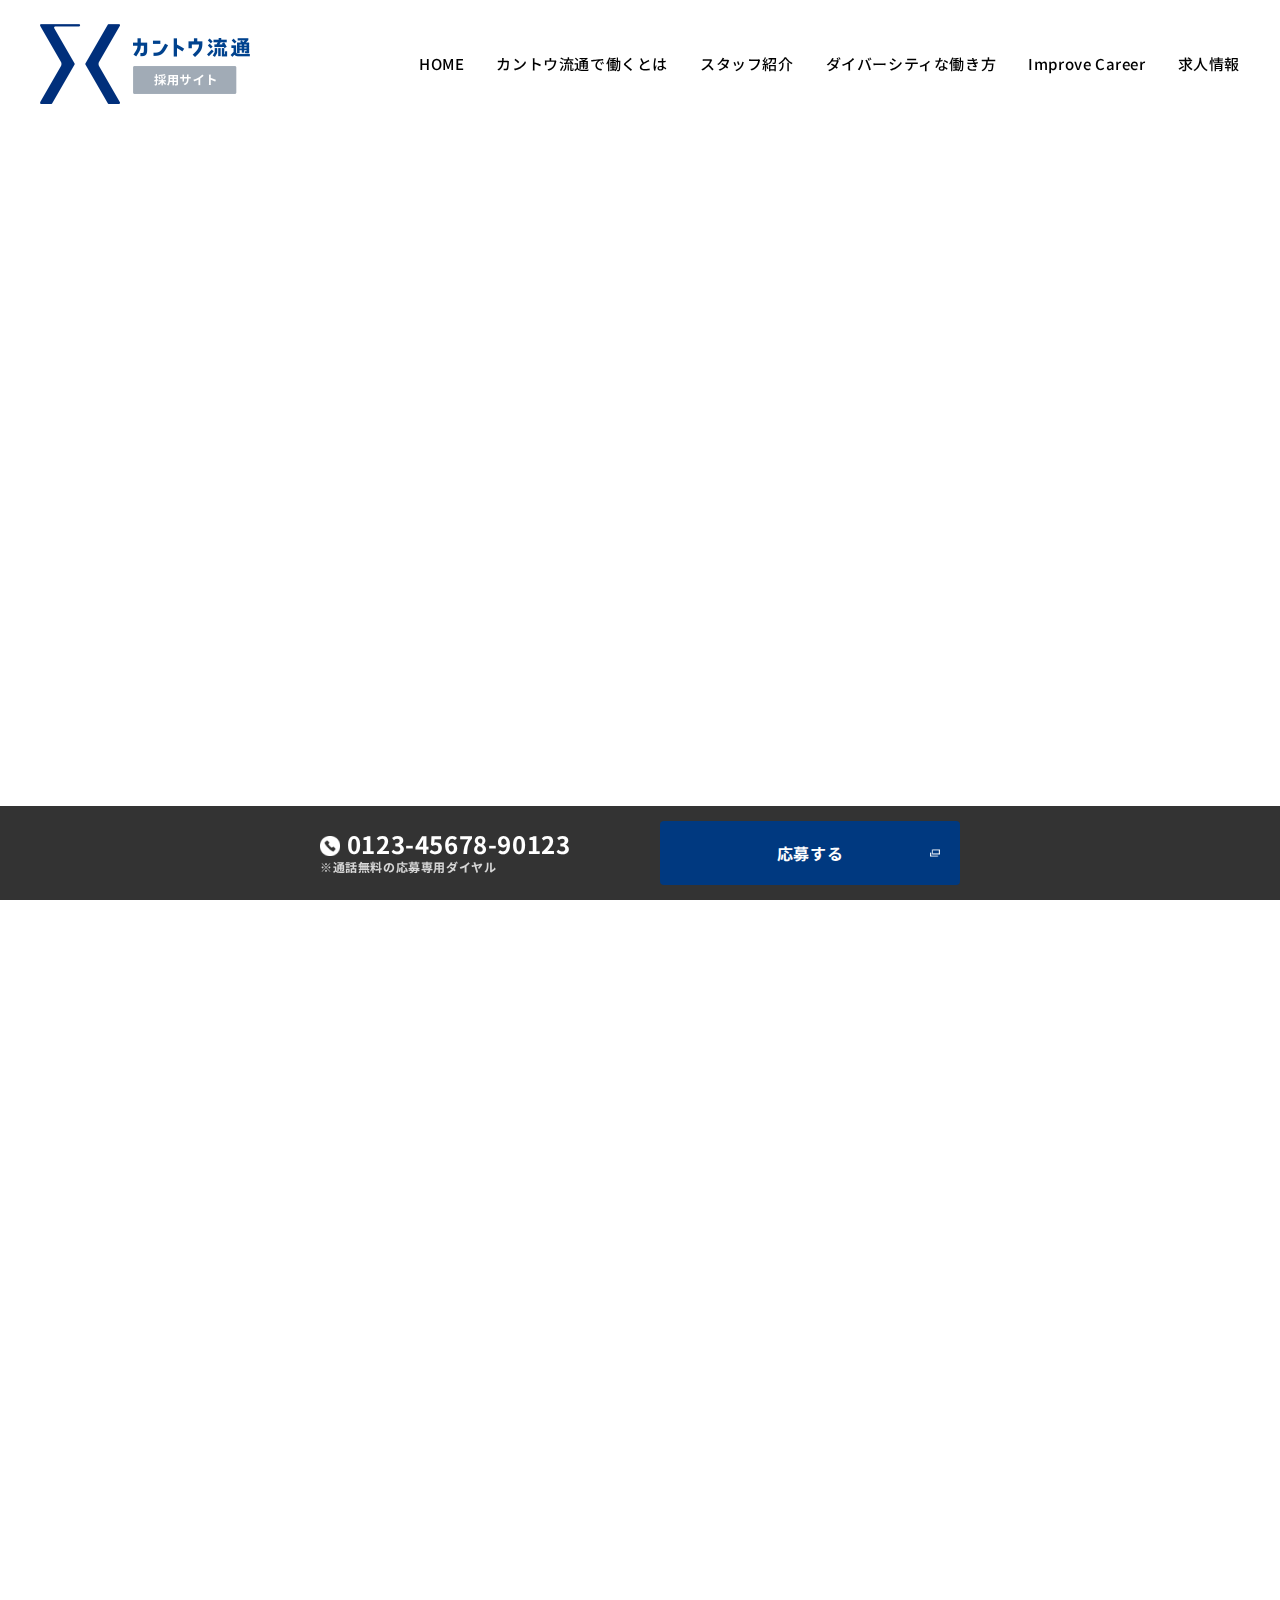
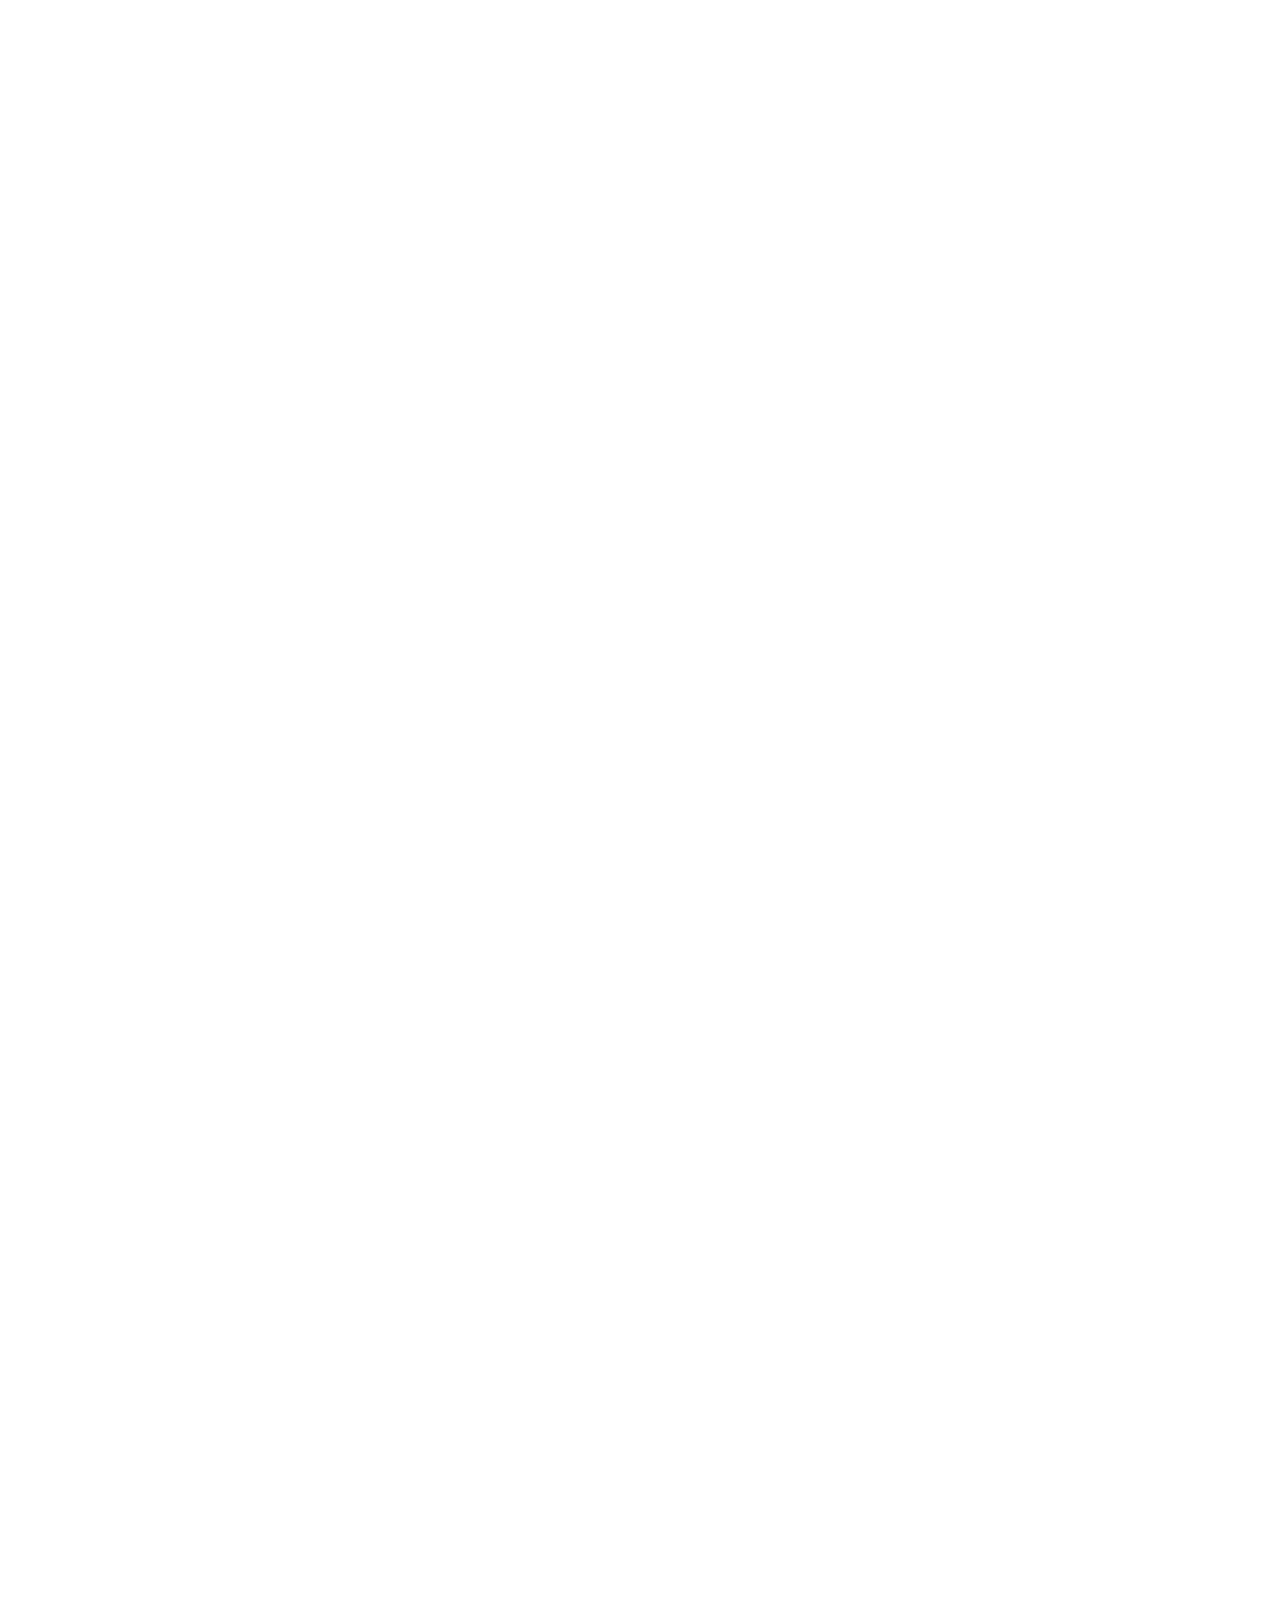
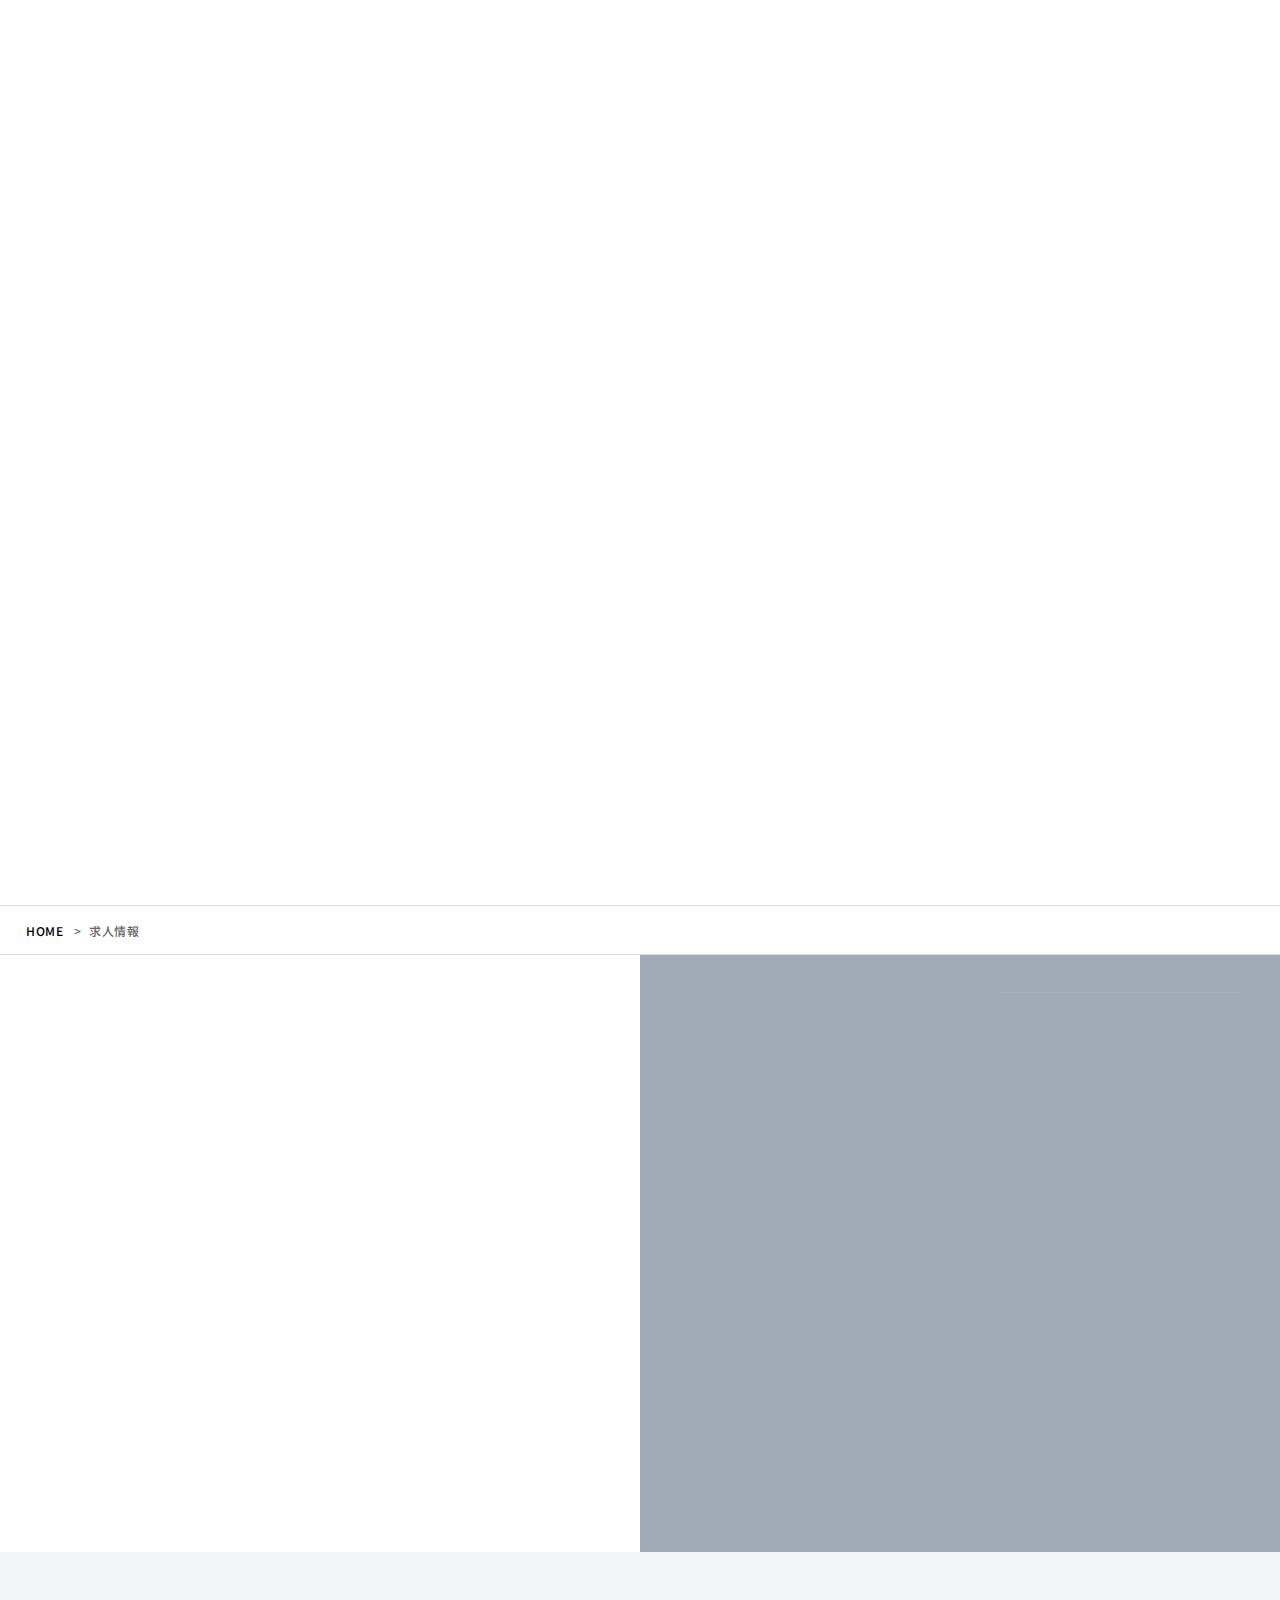
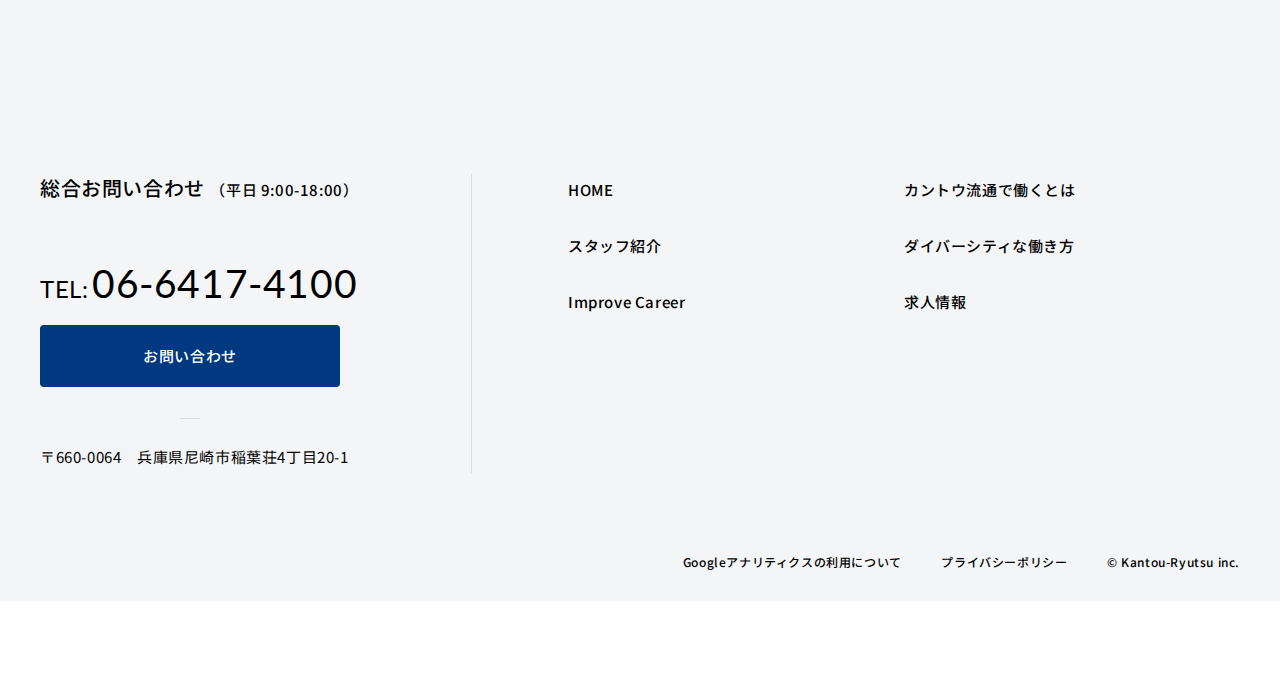
==== commit 6e817979: "aaa" ====
--- a/kyujin_d.htm
+++ b/kyujin_d.htm
@@ -64,216 +64,289 @@
 </head>
 
 <body class="lower-kyujin_d">
-
-	<!-- ヘッダー（共通） -->
-	<header class="header">
-		<div class="header__wrap">
-			<div class="logo-holder">
-				<div class="logo">
-					<a href="index.htm">
-						<img class="ofi" src="img/common/logo_fixed_hd.png" alt="カントウ流通 採用サイト">
-					</a>
-				</div>
-			</div>
-			<nav class="nav">
-				<ul class="nav__list">
-					<li class="nav__list__item">
-						<a class="link u-hover-underline" href="index.htm">HOME</a>
-					</li>
-					<li class="nav__list__item">
-						<a class="link u-hover-underline" href="#">カントウ流通で働くとは</a>
-					</li>
-					<li class="nav__list__item">
-						<a class="link u-hover-underline" href="#">スタッフ紹介</a>
-					</li>
-					<li class="nav__list__item">
-						<a class="link u-hover-underline" href="#">ダイバーシティな働き方</a>
-					</li>
-					<li class="nav__list__item">
-						<a class="link u-hover-underline" href="#">Improve Career</a>
-					</li>
-					<li class="nav__list__item">
-						<a class="link u-hover-underline" href="kyujin_l.htm">求人情報</a>
-					</li>
-
-				</ul>
-			</nav>
-		</div>
-	</header>
-	<!-- //ヘッダー（共通） -->
-
-	<!-- ハンバーガー（共通） -->
-	<div class="d-btn">
-		<div class="d-btn__wrap">
-			<span></span>
-			<span></span>
-		</div>
-	</div>
-	<div class="d-menuOverlay">
-		<div class="d-menu">
-			<div class="d-menu__wrap px-50">
-				<nav class="pages">
-					<ul class="pages__list">
-						<li class="pages__list__item">
-							<a class="link" href="index.htm">HOME</a>
-						</li>
-						<li class="pages__list__item">
-							<a class="link" href="#">カントウ流通で働くとは</a>
-						</li>
-						<li class="pages__list__item">
-							<a class="link" href="#">スタッフ紹介</a>
-						</li>
-						<li class="pages__list__item">
-							<a class="link" href="#">ダイバーシティな働き方</a>
-						</li>
-						<li class="pages__list__item">
-							<a class="link" href="#">Improve Career</a>
-						</li>
-						<li class="pages__list__item">
-							<a class="link" href="kyujin_l.htm">求人情報</a>
-						</li>
+	<div id="container">
+
+		<!-- ヘッダー（共通） -->
+		<header class="header">
+			<div class="header__wrap">
+				<div class="logo-holder">
+					<div class="logo">
+						<a href="index.htm">
+							<img class="ofi" src="img/common/logo_fixed_hd.png" alt="カントウ流通 採用サイト">
+						</a>
+					</div>
+				</div>
+				<nav class="nav">
+					<ul class="nav__list">
+						<li class="nav__list__item">
+							<a class="link u-hover-underline" href="index.htm">HOME</a>
+						</li>
+						<li class="nav__list__item">
+							<a class="link u-hover-underline" href="#">カントウ流通で働くとは</a>
+						</li>
+						<li class="nav__list__item">
+							<a class="link u-hover-underline" href="#">スタッフ紹介</a>
+						</li>
+						<li class="nav__list__item">
+							<a class="link u-hover-underline" href="#">ダイバーシティな働き方</a>
+						</li>
+						<li class="nav__list__item">
+							<a class="link u-hover-underline" href="#">Improve Career</a>
+						</li>
+						<li class="nav__list__item">
+							<a class="link u-hover-underline" href="kyujin_l.htm">求人情報</a>
+						</li>
+
 					</ul>
 				</nav>
 			</div>
+		</header>
+		<!-- //ヘッダー（共通） -->
+
+		<!-- ハンバーガー（共通） -->
+		<div class="d-btn">
+			<div class="d-btn__wrap">
+				<span></span>
+				<span></span>
+			</div>
 		</div>
-	</div>
-	<!-- /ハンバーガー（共通） -->
-
-
-	<main class="l-main">
-		<div class="kyujin_container">
-			<article class="job">
-				<!-- job_head -->
-				<header class="job_head anime -fadeIn">
-					<figure class="job_head_img is_sp">
-						<img src="img/kyujin/dummy.jpg" alt="" class="object-fit-img">
-					</figure>
-					<div class="job_head_meta">
-						<div class="job_head_meta_inner">
-							<div class="job_post_date">
-								<span class="job_post_date_ttl">更新日</span>
-								<time class="job_post_date_txt">●●-●●-●●</time>
-							</div>
-							<div class="job_post_validthrough">
-								<span class="job_post_validthrough_ttl">掲載期間</span>
-								<time class="job_post_validthrough_txt">●●-●●-●●~■■-■-■</time>
-							</div>
-						</div>
-						<div class="job_employmenttype">
-							<ul class="job_employmenttype_list">
-								<li class="job_employmenttype_list_item">アルバイト</li>
-								<li class="job_employmenttype_list_item">パート</li>
-								<li class="job_employmenttype_list_item">契約社員</li>
+		<div class="d-menuOverlay">
+			<div class="d-menu">
+				<div class="d-menu__wrap px-50">
+					<nav class="pages">
+						<ul class="pages__list">
+							<li class="pages__list__item">
+								<a class="link" href="index.htm">HOME</a>
+							</li>
+							<li class="pages__list__item">
+								<a class="link" href="#">カントウ流通で働くとは</a>
+							</li>
+							<li class="pages__list__item">
+								<a class="link" href="#">スタッフ紹介</a>
+							</li>
+							<li class="pages__list__item">
+								<a class="link" href="#">ダイバーシティな働き方</a>
+							</li>
+							<li class="pages__list__item">
+								<a class="link" href="#">Improve Career</a>
+							</li>
+							<li class="pages__list__item">
+								<a class="link" href="kyujin_l.htm">求人情報</a>
+							</li>
+						</ul>
+					</nav>
+				</div>
+			</div>
+		</div>
+		<!-- /ハンバーガー（共通） -->
+
+
+		<main class="l-main">
+			<div class="kyujin_container">
+				<article class="job">
+					<!-- job_head -->
+					<header class="job_head anime -fadeIn">
+						<figure class="job_head_img is_sp">
+							<img src="img/kyujin/dummy.jpg" alt="" class="object-fit-img">
+						</figure>
+						<div class="job_head_meta">
+							<div class="job_head_meta_inner">
+								<div class="job_post_date">
+									<span class="job_post_date_ttl">更新日</span>
+									<time class="job_post_date_txt">●●-●●-●●</time>
+								</div>
+								<div class="job_post_validthrough">
+									<span class="job_post_validthrough_ttl">掲載期間</span>
+									<time class="job_post_validthrough_txt">●●-●●-●●~■■-■-■</time>
+								</div>
+							</div>
+							<div class="job_employmenttype">
+								<ul class="job_employmenttype_list">
+									<li class="job_employmenttype_list_item">アルバイト</li>
+									<li class="job_employmenttype_list_item">パート</li>
+									<li class="job_employmenttype_list_item">契約社員</li>
+								</ul>
+							</div>
+						</div>
+
+						<!-- 20.03add -->
+						<div class="job_head_ttl">
+
+							<h1 class="job_ttl">
+								【正社員】プログラマー★部署拡大に伴う増員◆自社サービス構築のお仕事♪残業少なめ◎
+							</h1>
+						</div>
+						<!-- 20.03add -->
+
+
+						<div class="job_workplace">
+							<span class="job_workplace_ttl">就業先</span>
+							<span class="job_workplace_txt">株式会社アイデム　HPディレクションチーム</span>
+						</div>
+						<!-- spのみ表示 -->
+						<div class="job_outline job_outline-head is_sp">
+							<div class="job_outline_item">
+								<div class="job_outline_item_ttl"><span>給与</span></div>
+								<div class="job_outline_item_txt">
+									月給181,630円～250,350円（年齢による）<br>
+									※別途残業手当支給
+								</div>
+							</div>
+							<div class="job_outline_item">
+								<div class="job_outline_item_ttl"><span>交通アクセス</span></div>
+								<div class="job_outline_item_txt">
+									地下鉄各線「本町」駅より徒歩3～10分
+								</div>
+							</div>
+						</div>
+						<!-- //spのみ表示 -->
+					</header>
+					<!-- //job_head -->
+					<!-- job_body -->
+					<div class="job_body">
+						<div class="job_body_head job_body_block anime -fadeIn">
+							<div class="job_body_head_img">
+								<figure class="job_img is_pc">
+									<img src="img/kyujin/dummy.jpg" alt="" class="object-fit-img">
+								</figure>
+								<div class="job_sns is_pc">
+									<p class="job_sns_ttl">share on</p>
+
+									<!-- 20.03add -->
+									<ul class="job_sns_list">
+										<li class="job_sns_list_item list_fb">
+											<a target="_blank" href="https://www.facebook.com/sharer/sharer.php?u=http://job-gear.jp/●●●/" onclick="window.open(this.href, '', 'menubar=no,toolbar=no,resizable=yes,scrollbars=yes,height=400,width=600');return false;">
+												<svg xmlns="http://www.w3.org/2000/svg" viewBox="0 0 120 120" class="fb_svg">
+													<g><path class="st0" d="M120,60c0-33.14-26.86-60-60-60S0,26.86,0,60c0,29.95,21.94,54.77,50.63,59.27V77.34H35.39V60h15.23V46.78 c0-15.04,8.96-23.34,22.66-23.34c6.56,0,13.43,1.17,13.43,1.17v14.77h-7.57c-7.45,0-9.78,4.63-9.78,9.37V60h16.64l-2.66,17.34 H69.38v41.93C98.06,114.77,120,89.95,120,60z"/><path class="st1" d="M83.36,77.34L86.02,60H69.38V48.74c0-4.74,2.32-9.37,9.78-9.37h7.57V24.61c0,0-6.87-1.17-13.43-1.17 c-13.71,0-22.66,8.31-22.66,23.34V60H35.39v17.34h15.23v41.93c3.05,0.48,6.19,0.73,9.38,0.73s6.32-0.25,9.38-0.73V77.34H83.36z"/></g>
+												</svg>
+											</a>
+										</li>
+										<li class="job_sns_list_item list_tw">
+											<a target="_blank" href="https://twitter.com/intent/tweet?url=http://job-gear.jp/●●●/" onclick="window.open(this.href+'&amp;text='+'採用サイト', '', 'menubar=no,toolbar=no,resizable=yes,scrollbars=yes,height=400,width=600');return false;">
+												<svg xmlns="http://www.w3.org/2000/svg" viewBox="0 0 120 120" class="tw_svg">
+													<g><circle class="st0" cx="60" cy="60" r="60"/></g><g><path class="st1" d="M49.02,91.65c26.61,0,41.16-22.05,41.16-41.16c0-0.63,0-1.26-0.03-1.86c2.82-2.04,5.28-4.59,7.23-7.5 c-2.58,1.14-5.37,1.92-8.31,2.28c3-1.8,5.28-4.62,6.36-8.01c-2.79,1.65-5.88,2.85-9.18,3.51c-2.64-2.82-6.39-4.56-10.56-4.56 c-7.98,0-14.46,6.48-14.46,14.46c0,1.14,0.12,2.25,0.39,3.3c-12.03-0.6-22.68-6.36-29.82-15.12c-1.23,2.13-1.95,4.62-1.95,7.26 c0,5.01,2.55,9.45,6.45,12.03c-2.37-0.06-4.59-0.72-6.54-1.8c0,0.06,0,0.12,0,0.18c0,7.02,4.98,12.84,11.61,14.19 c-1.2,0.33-2.49,0.51-3.81,0.51c-0.93,0-1.83-0.09-2.73-0.27c1.83,5.76,7.17,9.93,13.5,10.05c-4.95,3.87-11.19,6.18-17.97,6.18 c-1.17,0-2.31-0.06-3.45-0.21C33.24,89.25,40.86,91.65,49.02,91.65"/></g>
+												</svg>
+											</a>
+										</li>
+										<li class="job_sns_list_item list_line">
+											<a target="_blank" href="http://line.me/R/msg/text/?'採用サイト'http://job-gear.jp/●●●/">
+												<svg xmlns="http://www.w3.org/2000/svg" viewBox="0 0 120 120" class="line_svg">
+													<circle class="st0" cx="60" cy="60" r="60"/><path class="st1" d="M99.91,56.4c0-17.86-17.9-32.39-39.91-32.39c-22,0-39.91,14.53-39.91,32.39c0,16.01,14.2,29.42,33.38,31.95 c1.3,0.28,3.07,0.86,3.52,1.97c0.4,1.01,0.26,2.59,0.13,3.61c0,0-0.47,2.82-0.57,3.42c-0.17,1.01-0.8,3.95,3.46,2.15 c4.26-1.79,22.98-13.53,31.36-23.17h0C97.14,69.98,99.91,63.54,99.91,56.4"/><g><path class="st0" d="M51.89,47.77h-2.8c-0.43,0-0.78,0.35-0.78,0.78v17.39c0,0.43,0.35,0.78,0.78,0.78h2.8 c0.43,0,0.78-0.35,0.78-0.78V48.54C52.67,48.12,52.32,47.77,51.89,47.77"/><path class="st0" d="M71.16,47.77h-2.8c-0.43,0-0.78,0.35-0.78,0.78v10.33l-7.97-10.76c-0.02-0.03-0.04-0.05-0.06-0.08 c0,0,0,0-0.01-0.01c-0.02-0.02-0.03-0.03-0.05-0.05c-0.01,0-0.01-0.01-0.01-0.01c-0.01-0.01-0.03-0.02-0.04-0.03 c-0.01-0.01-0.01-0.01-0.02-0.02c-0.01-0.01-0.03-0.02-0.04-0.03c-0.01-0.01-0.02-0.01-0.02-0.01 c-0.01-0.01-0.03-0.02-0.04-0.02c-0.01,0-0.02-0.01-0.02-0.01c-0.01-0.01-0.03-0.01-0.04-0.02c-0.01,0-0.02-0.01-0.03-0.01 c-0.02-0.01-0.03-0.01-0.05-0.02c-0.01,0-0.02,0-0.03-0.01c-0.02,0-0.03-0.01-0.04-0.01c-0.01,0-0.02,0-0.03,0 c-0.01,0-0.03,0-0.04-0.01c-0.01,0-0.03,0-0.04,0c-0.01,0-0.02,0-0.03,0h-2.8c-0.43,0-0.78,0.35-0.78,0.78v17.39 c0,0.43,0.35,0.78,0.78,0.78h2.8c0.43,0,0.78-0.35,0.78-0.78V55.61l7.98,10.78c0.05,0.08,0.12,0.14,0.2,0.19 c0,0,0.01,0,0.01,0.01c0.02,0.01,0.03,0.02,0.05,0.03c0.01,0,0.01,0.01,0.02,0.01c0.01,0.01,0.02,0.01,0.04,0.02 c0.01,0.01,0.02,0.01,0.04,0.02c0.01,0,0.02,0.01,0.02,0.01c0.02,0.01,0.04,0.01,0.05,0.02c0,0,0.01,0,0.01,0 c0.06,0.02,0.13,0.03,0.2,0.03h2.8c0.43,0,0.78-0.35,0.78-0.78V48.54C71.94,48.12,71.59,47.77,71.16,47.77"/><path class="st0" d="M45.14,62.35h-7.61V48.54c0-0.43-0.35-0.78-0.78-0.78h-2.8c-0.43,0-0.78,0.35-0.78,0.78v17.39v0 c0,0.21,0.08,0.4,0.22,0.54c0,0,0.01,0.01,0.01,0.01c0,0,0.01,0.01,0.01,0.01c0.14,0.13,0.33,0.22,0.54,0.22h0h11.18 c0.43,0,0.78-0.35,0.78-0.78v-2.8C45.92,62.7,45.57,62.35,45.14,62.35"/><path class="st0" d="M86.62,52.12c0.43,0,0.78-0.35,0.78-0.78v-2.8c0-0.43-0.35-0.78-0.78-0.78H75.44h0 c-0.21,0-0.4,0.08-0.54,0.22c0,0-0.01,0.01-0.01,0.01c0,0.01-0.01,0.01-0.01,0.01c-0.13,0.14-0.22,0.33-0.22,0.54v0v17.39v0 c0,0.21,0.08,0.4,0.22,0.54c0,0,0.01,0.01,0.01,0.01c0,0,0.01,0.01,0.01,0.01c0.14,0.13,0.33,0.22,0.54,0.22h0h11.18 c0.43,0,0.78-0.35,0.78-0.78v-2.8c0-0.43-0.35-0.78-0.78-0.78h-7.61v-2.94h7.61c0.43,0,0.78-0.35,0.78-0.78v-2.8 c0-0.43-0.35-0.78-0.78-0.78h-7.61v-2.94H86.62z"/></g>
+												</svg>
+											</a>
+										</li>
+									</ul>
+									<!-- 20.03add -->
+
+								</div>
+							</div>
+							<div class="job_body_head_txt">
+								<h2 class="job_occupations">プログラマー（自社サービスのサーバサイドエンジニア）</h2>
+								<div class="job_body_head_txt_inner">
+
+									<p class="job_post_ttl is_sp">メッセージ</p>
+
+									<div class="job_post_slidedown">
+										<div class="job_lead">
+											“求人広告といえばアイデム”<br>
+											新聞折込や求人フリーペーパーで培った<br>
+											40年を超える実績をフルに活かし、<br>
+											近年、Web媒体でも大いにその存在感を増しています。<br><br>
+
+											そんな当社のWebセクションで即戦力となっていただける<br>
+											プログラマーを募集いたします！<br><br>
+
+											手掛けていただくのは、<br>
+											各企業様のオフィシャルサイトから派生する『採用サイト』。<br>
+											企業様からの注目度が年々高まっており、<br>
+											現在導入企業は3,000社を超えています！<br>
+											ディレクター・デザイナー・ライターが<br>
+											同じチームに在籍しているので、<br>
+											常にコンセンサスをとりながら開発が進められますよ♪<br><br>
+
+											職場での流行りはバランスボール。<br>
+											ご自身の集中しやすい環境で<br>
+											お仕事をしていただくことが出来ます。
+										</div>
+									</div>
+								</div>
+								<div class="job_body_head_txt_inner">
+									<!-- spのみ表示 -->
+									<p class="job_post_ttl is_sp">仕事内容</p>
+									<div class="job_post_slidedown">
+										<div class="job_lead is_sp">
+											【Web制作：自社サービスのサーバサイドエンジニア】<br>
+											企業様のオフィシャルサイトに付随する採用HP構築サービス「Jobギア採促」<br>
+											こちらの中の採用ページを開発するお仕事です。<br>
+											企業様からの注目度が日に日に増して発注が急増中！<br>
+											そこで、新たにエンジニアを募集することになりました。<br>
+											ディレクター・デザイナー・コーダーとチームで連携しながら行うお仕事。<br>
+											ディレクターが企業様とページイメージを打合せをし、<br>
+											そのページ内容に基づいてのプログラミングをお願いします。<br><br>
+
+											《待っているのは、こんな人材》<br>
+											◆職歴に関わらず活躍できる社風が整った当社。<br>
+											そんな風土の中、お持ちのキャリアと発想力を<br>
+											自ら積極的にアピールしていただける方。<br>
+											◆サーバサイドの動的プログラム（PHP）の実務経験が有る方<br><br>
+
+											《環境》<br>
+											・Windows
+										</div>
+									</div>
+									<!-- //spのみ表示 -->
+								</div>
+							</div>
+						</div>
+						<div class="job_sns is_sp anime -fadeIn">
+							<p class="job_sns_ttl">share on</p>
+
+							<!-- 20.03add -->
+							<ul class="job_sns_list">
+
+								<li class="job_sns_list_item list_fb">
+									<a target="_blank" href="https://www.facebook.com/sharer/sharer.php?u=http://job-gear.jp/●●●/" onclick="window.open(this.href, '', 'menubar=no,toolbar=no,resizable=yes,scrollbars=yes,height=400,width=600');return false;">
+										<svg xmlns="http://www.w3.org/2000/svg" viewBox="0 0 120 120" class="fb_svg">
+											<g><path class="st0" d="M120,60c0-33.14-26.86-60-60-60S0,26.86,0,60c0,29.95,21.94,54.77,50.63,59.27V77.34H35.39V60h15.23V46.78 c0-15.04,8.96-23.34,22.66-23.34c6.56,0,13.43,1.17,13.43,1.17v14.77h-7.57c-7.45,0-9.78,4.63-9.78,9.37V60h16.64l-2.66,17.34 H69.38v41.93C98.06,114.77,120,89.95,120,60z"/><path class="st1" d="M83.36,77.34L86.02,60H69.38V48.74c0-4.74,2.32-9.37,9.78-9.37h7.57V24.61c0,0-6.87-1.17-13.43-1.17 c-13.71,0-22.66,8.31-22.66,23.34V60H35.39v17.34h15.23v41.93c3.05,0.48,6.19,0.73,9.38,0.73s6.32-0.25,9.38-0.73V77.34H83.36z"/></g>
+										</svg>
+									</a>
+								</li>
+
+								<li class="job_sns_list_item list_tw">
+									<a target="_blank" href="https://twitter.com/intent/tweet?url=http://job-gear.jp/●●●/" onclick="window.open(this.href+'&amp;text='+'採用サイト', '', 'menubar=no,toolbar=no,resizable=yes,scrollbars=yes,height=400,width=600');return false;">
+										<svg xmlns="http://www.w3.org/2000/svg" viewBox="0 0 120 120" class="tw_svg">
+											<g><circle class="st0" cx="60" cy="60" r="60"/></g><g><path class="st1" d="M49.02,91.65c26.61,0,41.16-22.05,41.16-41.16c0-0.63,0-1.26-0.03-1.86c2.82-2.04,5.28-4.59,7.23-7.5 c-2.58,1.14-5.37,1.92-8.31,2.28c3-1.8,5.28-4.62,6.36-8.01c-2.79,1.65-5.88,2.85-9.18,3.51c-2.64-2.82-6.39-4.56-10.56-4.56 c-7.98,0-14.46,6.48-14.46,14.46c0,1.14,0.12,2.25,0.39,3.3c-12.03-0.6-22.68-6.36-29.82-15.12c-1.23,2.13-1.95,4.62-1.95,7.26 c0,5.01,2.55,9.45,6.45,12.03c-2.37-0.06-4.59-0.72-6.54-1.8c0,0.06,0,0.12,0,0.18c0,7.02,4.98,12.84,11.61,14.19 c-1.2,0.33-2.49,0.51-3.81,0.51c-0.93,0-1.83-0.09-2.73-0.27c1.83,5.76,7.17,9.93,13.5,10.05c-4.95,3.87-11.19,6.18-17.97,6.18 c-1.17,0-2.31-0.06-3.45-0.21C33.24,89.25,40.86,91.65,49.02,91.65"/></g>
+										</svg>
+									</a>
+								</li>
+
+								<li class="job_sns_list_item list_line">
+									<a target="_blank" href="http://line.me/R/msg/text/?'採用サイト'http://job-gear.jp/●●●/">
+										<svg xmlns="http://www.w3.org/2000/svg" viewBox="0 0 120 120" class="line_svg">
+											<circle class="st0" cx="60" cy="60" r="60"/><path class="st1" d="M99.91,56.4c0-17.86-17.9-32.39-39.91-32.39c-22,0-39.91,14.53-39.91,32.39c0,16.01,14.2,29.42,33.38,31.95 c1.3,0.28,3.07,0.86,3.52,1.97c0.4,1.01,0.26,2.59,0.13,3.61c0,0-0.47,2.82-0.57,3.42c-0.17,1.01-0.8,3.95,3.46,2.15 c4.26-1.79,22.98-13.53,31.36-23.17h0C97.14,69.98,99.91,63.54,99.91,56.4"/><g><path class="st0" d="M51.89,47.77h-2.8c-0.43,0-0.78,0.35-0.78,0.78v17.39c0,0.43,0.35,0.78,0.78,0.78h2.8 c0.43,0,0.78-0.35,0.78-0.78V48.54C52.67,48.12,52.32,47.77,51.89,47.77"/><path class="st0" d="M71.16,47.77h-2.8c-0.43,0-0.78,0.35-0.78,0.78v10.33l-7.97-10.76c-0.02-0.03-0.04-0.05-0.06-0.08 c0,0,0,0-0.01-0.01c-0.02-0.02-0.03-0.03-0.05-0.05c-0.01,0-0.01-0.01-0.01-0.01c-0.01-0.01-0.03-0.02-0.04-0.03 c-0.01-0.01-0.01-0.01-0.02-0.02c-0.01-0.01-0.03-0.02-0.04-0.03c-0.01-0.01-0.02-0.01-0.02-0.01 c-0.01-0.01-0.03-0.02-0.04-0.02c-0.01,0-0.02-0.01-0.02-0.01c-0.01-0.01-0.03-0.01-0.04-0.02c-0.01,0-0.02-0.01-0.03-0.01 c-0.02-0.01-0.03-0.01-0.05-0.02c-0.01,0-0.02,0-0.03-0.01c-0.02,0-0.03-0.01-0.04-0.01c-0.01,0-0.02,0-0.03,0 c-0.01,0-0.03,0-0.04-0.01c-0.01,0-0.03,0-0.04,0c-0.01,0-0.02,0-0.03,0h-2.8c-0.43,0-0.78,0.35-0.78,0.78v17.39 c0,0.43,0.35,0.78,0.78,0.78h2.8c0.43,0,0.78-0.35,0.78-0.78V55.61l7.98,10.78c0.05,0.08,0.12,0.14,0.2,0.19 c0,0,0.01,0,0.01,0.01c0.02,0.01,0.03,0.02,0.05,0.03c0.01,0,0.01,0.01,0.02,0.01c0.01,0.01,0.02,0.01,0.04,0.02 c0.01,0.01,0.02,0.01,0.04,0.02c0.01,0,0.02,0.01,0.02,0.01c0.02,0.01,0.04,0.01,0.05,0.02c0,0,0.01,0,0.01,0 c0.06,0.02,0.13,0.03,0.2,0.03h2.8c0.43,0,0.78-0.35,0.78-0.78V48.54C71.94,48.12,71.59,47.77,71.16,47.77"/><path class="st0" d="M45.14,62.35h-7.61V48.54c0-0.43-0.35-0.78-0.78-0.78h-2.8c-0.43,0-0.78,0.35-0.78,0.78v17.39v0 c0,0.21,0.08,0.4,0.22,0.54c0,0,0.01,0.01,0.01,0.01c0,0,0.01,0.01,0.01,0.01c0.14,0.13,0.33,0.22,0.54,0.22h0h11.18 c0.43,0,0.78-0.35,0.78-0.78v-2.8C45.92,62.7,45.57,62.35,45.14,62.35"/><path class="st0" d="M86.62,52.12c0.43,0,0.78-0.35,0.78-0.78v-2.8c0-0.43-0.35-0.78-0.78-0.78H75.44h0 c-0.21,0-0.4,0.08-0.54,0.22c0,0-0.01,0.01-0.01,0.01c0,0.01-0.01,0.01-0.01,0.01c-0.13,0.14-0.22,0.33-0.22,0.54v0v17.39v0 c0,0.21,0.08,0.4,0.22,0.54c0,0,0.01,0.01,0.01,0.01c0,0,0.01,0.01,0.01,0.01c0.14,0.13,0.33,0.22,0.54,0.22h0h11.18 c0.43,0,0.78-0.35,0.78-0.78v-2.8c0-0.43-0.35-0.78-0.78-0.78h-7.61v-2.94h7.61c0.43,0,0.78-0.35,0.78-0.78v-2.8 c0-0.43-0.35-0.78-0.78-0.78h-7.61v-2.94H86.62z"/></g>
+										</svg>
+									</a>
+								</li>
+
 							</ul>
-						</div>
-					</div>
-
-					<!-- 20.03add -->
-					<div class="job_head_ttl">
-
-						<h1 class="job_ttl">
-							【正社員】プログラマー★部署拡大に伴う増員◆自社サービス構築のお仕事♪残業少なめ◎
-						</h1>
-					</div>
-					<!-- 20.03add -->
-
-
-					<div class="job_workplace">
-						<span class="job_workplace_ttl">就業先</span>
-						<span class="job_workplace_txt">株式会社アイデム　HPディレクションチーム</span>
-					</div>
-					<!-- spのみ表示 -->
-					<div class="job_outline job_outline-head is_sp">
-						<div class="job_outline_item">
-							<div class="job_outline_item_ttl"><span>給与</span></div>
-							<div class="job_outline_item_txt">
-								月給181,630円～250,350円（年齢による）<br>
-								※別途残業手当支給
-							</div>
-						</div>
-						<div class="job_outline_item">
-							<div class="job_outline_item_ttl"><span>交通アクセス</span></div>
-							<div class="job_outline_item_txt">
-								地下鉄各線「本町」駅より徒歩3～10分
-							</div>
-						</div>
-					</div>
-					<!-- //spのみ表示 -->
-				</header>
-				<!-- //job_head -->
-				<!-- job_body -->
-				<div class="job_body">
-					<div class="job_body_head job_body_block anime -fadeIn">
-						<div class="job_body_head_img">
-							<figure class="job_img is_pc">
-								<img src="img/kyujin/dummy.jpg" alt="" class="object-fit-img">
-							</figure>
-							<div class="job_sns is_pc">
-								<p class="job_sns_ttl">share on</p>
-
-								<!-- 20.03add -->
-								<ul class="job_sns_list">
-									<li class="job_sns_list_item list_fb">
-										<a target="_blank" href="https://www.facebook.com/sharer/sharer.php?u=http://job-gear.jp/●●●/" onclick="window.open(this.href, '', 'menubar=no,toolbar=no,resizable=yes,scrollbars=yes,height=400,width=600');return false;">
-											<svg xmlns="http://www.w3.org/2000/svg" viewBox="0 0 120 120" class="fb_svg">
-												<g><path class="st0" d="M120,60c0-33.14-26.86-60-60-60S0,26.86,0,60c0,29.95,21.94,54.77,50.63,59.27V77.34H35.39V60h15.23V46.78 c0-15.04,8.96-23.34,22.66-23.34c6.56,0,13.43,1.17,13.43,1.17v14.77h-7.57c-7.45,0-9.78,4.63-9.78,9.37V60h16.64l-2.66,17.34 H69.38v41.93C98.06,114.77,120,89.95,120,60z"/><path class="st1" d="M83.36,77.34L86.02,60H69.38V48.74c0-4.74,2.32-9.37,9.78-9.37h7.57V24.61c0,0-6.87-1.17-13.43-1.17 c-13.71,0-22.66,8.31-22.66,23.34V60H35.39v17.34h15.23v41.93c3.05,0.48,6.19,0.73,9.38,0.73s6.32-0.25,9.38-0.73V77.34H83.36z"/></g>
-											</svg>
-										</a>
-									</li>
-									<li class="job_sns_list_item list_tw">
-										<a target="_blank" href="https://twitter.com/intent/tweet?url=http://job-gear.jp/●●●/" onclick="window.open(this.href+'&amp;text='+'採用サイト', '', 'menubar=no,toolbar=no,resizable=yes,scrollbars=yes,height=400,width=600');return false;">
-											<svg xmlns="http://www.w3.org/2000/svg" viewBox="0 0 120 120" class="tw_svg">
-												<g><circle class="st0" cx="60" cy="60" r="60"/></g><g><path class="st1" d="M49.02,91.65c26.61,0,41.16-22.05,41.16-41.16c0-0.63,0-1.26-0.03-1.86c2.82-2.04,5.28-4.59,7.23-7.5 c-2.58,1.14-5.37,1.92-8.31,2.28c3-1.8,5.28-4.62,6.36-8.01c-2.79,1.65-5.88,2.85-9.18,3.51c-2.64-2.82-6.39-4.56-10.56-4.56 c-7.98,0-14.46,6.48-14.46,14.46c0,1.14,0.12,2.25,0.39,3.3c-12.03-0.6-22.68-6.36-29.82-15.12c-1.23,2.13-1.95,4.62-1.95,7.26 c0,5.01,2.55,9.45,6.45,12.03c-2.37-0.06-4.59-0.72-6.54-1.8c0,0.06,0,0.12,0,0.18c0,7.02,4.98,12.84,11.61,14.19 c-1.2,0.33-2.49,0.51-3.81,0.51c-0.93,0-1.83-0.09-2.73-0.27c1.83,5.76,7.17,9.93,13.5,10.05c-4.95,3.87-11.19,6.18-17.97,6.18 c-1.17,0-2.31-0.06-3.45-0.21C33.24,89.25,40.86,91.65,49.02,91.65"/></g>
-											</svg>
-										</a>
-									</li>
-									<li class="job_sns_list_item list_line">
-										<a target="_blank" href="http://line.me/R/msg/text/?'採用サイト'http://job-gear.jp/●●●/">
-											<svg xmlns="http://www.w3.org/2000/svg" viewBox="0 0 120 120" class="line_svg">
-												<circle class="st0" cx="60" cy="60" r="60"/><path class="st1" d="M99.91,56.4c0-17.86-17.9-32.39-39.91-32.39c-22,0-39.91,14.53-39.91,32.39c0,16.01,14.2,29.42,33.38,31.95 c1.3,0.28,3.07,0.86,3.52,1.97c0.4,1.01,0.26,2.59,0.13,3.61c0,0-0.47,2.82-0.57,3.42c-0.17,1.01-0.8,3.95,3.46,2.15 c4.26-1.79,22.98-13.53,31.36-23.17h0C97.14,69.98,99.91,63.54,99.91,56.4"/><g><path class="st0" d="M51.89,47.77h-2.8c-0.43,0-0.78,0.35-0.78,0.78v17.39c0,0.43,0.35,0.78,0.78,0.78h2.8 c0.43,0,0.78-0.35,0.78-0.78V48.54C52.67,48.12,52.32,47.77,51.89,47.77"/><path class="st0" d="M71.16,47.77h-2.8c-0.43,0-0.78,0.35-0.78,0.78v10.33l-7.97-10.76c-0.02-0.03-0.04-0.05-0.06-0.08 c0,0,0,0-0.01-0.01c-0.02-0.02-0.03-0.03-0.05-0.05c-0.01,0-0.01-0.01-0.01-0.01c-0.01-0.01-0.03-0.02-0.04-0.03 c-0.01-0.01-0.01-0.01-0.02-0.02c-0.01-0.01-0.03-0.02-0.04-0.03c-0.01-0.01-0.02-0.01-0.02-0.01 c-0.01-0.01-0.03-0.02-0.04-0.02c-0.01,0-0.02-0.01-0.02-0.01c-0.01-0.01-0.03-0.01-0.04-0.02c-0.01,0-0.02-0.01-0.03-0.01 c-0.02-0.01-0.03-0.01-0.05-0.02c-0.01,0-0.02,0-0.03-0.01c-0.02,0-0.03-0.01-0.04-0.01c-0.01,0-0.02,0-0.03,0 c-0.01,0-0.03,0-0.04-0.01c-0.01,0-0.03,0-0.04,0c-0.01,0-0.02,0-0.03,0h-2.8c-0.43,0-0.78,0.35-0.78,0.78v17.39 c0,0.43,0.35,0.78,0.78,0.78h2.8c0.43,0,0.78-0.35,0.78-0.78V55.61l7.98,10.78c0.05,0.08,0.12,0.14,0.2,0.19 c0,0,0.01,0,0.01,0.01c0.02,0.01,0.03,0.02,0.05,0.03c0.01,0,0.01,0.01,0.02,0.01c0.01,0.01,0.02,0.01,0.04,0.02 c0.01,0.01,0.02,0.01,0.04,0.02c0.01,0,0.02,0.01,0.02,0.01c0.02,0.01,0.04,0.01,0.05,0.02c0,0,0.01,0,0.01,0 c0.06,0.02,0.13,0.03,0.2,0.03h2.8c0.43,0,0.78-0.35,0.78-0.78V48.54C71.94,48.12,71.59,47.77,71.16,47.77"/><path class="st0" d="M45.14,62.35h-7.61V48.54c0-0.43-0.35-0.78-0.78-0.78h-2.8c-0.43,0-0.78,0.35-0.78,0.78v17.39v0 c0,0.21,0.08,0.4,0.22,0.54c0,0,0.01,0.01,0.01,0.01c0,0,0.01,0.01,0.01,0.01c0.14,0.13,0.33,0.22,0.54,0.22h0h11.18 c0.43,0,0.78-0.35,0.78-0.78v-2.8C45.92,62.7,45.57,62.35,45.14,62.35"/><path class="st0" d="M86.62,52.12c0.43,0,0.78-0.35,0.78-0.78v-2.8c0-0.43-0.35-0.78-0.78-0.78H75.44h0 c-0.21,0-0.4,0.08-0.54,0.22c0,0-0.01,0.01-0.01,0.01c0,0.01-0.01,0.01-0.01,0.01c-0.13,0.14-0.22,0.33-0.22,0.54v0v17.39v0 c0,0.21,0.08,0.4,0.22,0.54c0,0,0.01,0.01,0.01,0.01c0,0,0.01,0.01,0.01,0.01c0.14,0.13,0.33,0.22,0.54,0.22h0h11.18 c0.43,0,0.78-0.35,0.78-0.78v-2.8c0-0.43-0.35-0.78-0.78-0.78h-7.61v-2.94h7.61c0.43,0,0.78-0.35,0.78-0.78v-2.8 c0-0.43-0.35-0.78-0.78-0.78h-7.61v-2.94H86.62z"/></g>
-											</svg>
-										</a>
-									</li>
-								</ul>
-								<!-- 20.03add -->
-
-							</div>
-						</div>
-						<div class="job_body_head_txt">
-							<h2 class="job_occupations">プログラマー（自社サービスのサーバサイドエンジニア）</h2>
-							<div class="job_body_head_txt_inner">
-
-								<p class="job_post_ttl is_sp">メッセージ</p>
-
-								<div class="job_post_slidedown">
-									<div class="job_lead">
-										“求人広告といえばアイデム”<br>
-										新聞折込や求人フリーペーパーで培った<br>
-										40年を超える実績をフルに活かし、<br>
-										近年、Web媒体でも大いにその存在感を増しています。<br><br>
-
-										そんな当社のWebセクションで即戦力となっていただける<br>
-										プログラマーを募集いたします！<br><br>
-
-										手掛けていただくのは、<br>
-										各企業様のオフィシャルサイトから派生する『採用サイト』。<br>
-										企業様からの注目度が年々高まっており、<br>
-										現在導入企業は3,000社を超えています！<br>
-										ディレクター・デザイナー・ライターが<br>
-										同じチームに在籍しているので、<br>
-										常にコンセンサスをとりながら開発が進められますよ♪<br><br>
-
-										職場での流行りはバランスボール。<br>
-										ご自身の集中しやすい環境で<br>
-										お仕事をしていただくことが出来ます。
-									</div>
-								</div>
-							</div>
-							<div class="job_body_head_txt_inner">
-								<!-- spのみ表示 -->
-								<p class="job_post_ttl is_sp">仕事内容</p>
-								<div class="job_post_slidedown">
-									<div class="job_lead is_sp">
+							<!-- 20.03add -->
+
+						</div>
+						<div class="outline job_body_block anime -fadeIn">
+							<h2 class="outline_ttl">
+								<span class="eng">Description</span>
+								<span class="ja">募集要項</span>
+							</h2>
+							<ul class="job_outline">
+								<li class="job_outline_item">
+									<div class="job_outline_item_ttl"><span>職種</span></div>
+									<div class="job_outline_item_txt">
+										プログラマー（自社サービスのサーバサイドエンジニア）
+									</div>
+								</li>
+								<li class="job_outline_item is_pc">
+									<div class="job_outline_item_ttl"><span>仕事内容</span></div>
+									<div class="job_outline_item_txt">
 										【Web制作：自社サービスのサーバサイドエンジニア】<br>
 										企業様のオフィシャルサイトに付随する採用HP構築サービス「Jobギア採促」<br>
 										こちらの中の採用ページを開発するお仕事です。<br>
@@ -292,376 +365,318 @@
 										《環境》<br>
 										・Windows
 									</div>
-								</div>
-								<!-- //spのみ表示 -->
-							</div>
+								</li>
+								<li class="job_outline_item is_pc">
+									<div class="job_outline_item_ttl"><span>給与</span></div>
+									<div class="job_outline_item_txt">
+										月給181,630円～250,350円（年齢による）<br>
+										※別途残業手当支給
+									</div>
+								</li>
+								<li class="job_outline_item">
+									<div class="job_outline_item_ttl"><span>勤務地</span></div>
+									<div class="job_outline_item_txt">
+										大阪府大阪市西区西本町1-13-40　アイデム西本町第2ビル8F<br>
+										WebリライアンスディヴィジョンCube　HPディレクションチーム（ <a href="" class="gMap_link" target="_blank">Google Map</a> ）
+									</div>
+								</li>
+								<li class="job_outline_item is_pc">
+									<div class="job_outline_item_ttl"><span>交通アクセス</span></div>
+									<div class="job_outline_item_txt">
+										地下鉄各線「本町」駅より徒歩3～10分
+									</div>
+								</li>
+								<li class="job_outline_item">
+									<div class="job_outline_item_ttl"><span>勤務曜日・時間</span></div>
+									<div class="job_outline_item_txt">
+										8:45～17:30<br>
+										月曜～金曜（土日祝原則休み）<br>
+										※残業有<br>
+										※年に1回程度、土曜・祝日出勤日有<br>
+										※出勤土曜は15:00迄<br>
+										★残業少なめ、ワークライフバランス◎
+									</div>
+								</li>
+								<li class="job_outline_item">
+									<div class="job_outline_item_ttl"><span>経験・資格</span></div>
+									<div class="job_outline_item_txt">
+										短大・専門卒以上（学生不可）<br>
+										◆Web標準（HTML・CSS）コーディングが出来る方<br>
+										◆JavaScriptがわかる（JQueryを加工して使える）方<br>
+										◆サーバサイドの動的プログラム（PHP）の基礎知識がある方<br>
+										◆プログラミング実務経験者<br>
+										◆スマートフォン・タブレットサイトの知識がある方
+									</div>
+								</li>
+								<li class="job_outline_item">
+									<div class="job_outline_item_ttl"><span>休日・休暇</span></div>
+									<div class="job_outline_item_txt">
+										年間休日120日（完全週休2日制：会社カレンダーによる）<br>
+										土曜・日曜・祝日<br>
+										夏期休暇・年末年始長期休暇<br>
+										その他　年次有給休暇、慶弔休暇、育児休暇等有
+									</div>
+								</li>
+								<li class="job_outline_item">
+									<div class="job_outline_item_ttl"><span>待遇・福利厚生</span></div>
+									<div class="job_outline_item_txt">
+										昇給年1回、賞与年2回、交通費全額支給、各種社会保険完備、財形貯蓄制度有、家族手当、住宅手当、残業手当等<br>
+										定年制：60歳
+									</div>
+								</li>
+								<li class="job_outline_item">
+									<div class="job_outline_item_ttl"><span>備考</span></div>
+									<div class="job_outline_item_txt">
+										※正社員としての職業紹介です。
+									</div>
+								</li>
+							</ul>
+						</div>
+
+						<!-- 20.03add --><!-- スペルミス修正です。 -->
+						<div class="appeal job_body_block anime -fadeIn">
+							<h2 class="outline_ttl">
+								<span class="eng">Appeal Point</span>
+								<span class="ja">アピールポイント</span>
+							</h2>
+							<ul class="appeal_list">
+								<li class="appeal_list_item">
+									<div class="appeal_list_item_head">
+										POINT 1
+										<span class="toggle-ico"><span></span></span>
+									</div>
+									<div class="appeal_list_item_detail">
+										<figure class="appeal_list_item_detail_img">
+											<img src="img/kyujin/dummy.jpg" alt="" class="object-fit-img">
+										</figure>
+										<p class="appeal_list_item_detail_txt">
+											［1］テキストテキストテキストテキストテキストテキストテキストテキストテキストテキストテキストテキストテキストテキストテキストテキストテキストテキストテキストテキストテキストテキストテキストテキストテキストテキストテキストテキストテキストテキストテキストテキストテキストテキストテキストテキストテキストテキストテキストテキストテキスト
+										</p>
+									</div>
+								</li>
+								<li class="appeal_list_item">
+									<div class="appeal_list_item_head">
+										POINT 2
+										<span class="toggle-ico"><span></span></span>
+									</div>
+									<div class="appeal_list_item_detail">
+										<figure class="appeal_list_item_detail_img">
+											<img src="img/kyujin/dummy.jpg" alt="" class="object-fit-img">
+										</figure>
+										<p class="appeal_list_item_detail_txt">
+											［1］テキストテキストテキストテキストテキストテキストテキストテキストテキストテキストテキストテキストテキストテキストテキストテキストテキストテキストテキストテキストテキストテキストテキストテキストテキストテキストテキストテキストテキストテキストテキストテキストテキストテキストテキストテキストテキストテキストテキストテキストテキスト
+										</p>
+									</div>
+								</li>
+								<li class="appeal_list_item">
+									<div class="appeal_list_item_head">
+										POINT 3
+										<span class="toggle-ico"><span></span></span>
+									</div>
+									<div class="appeal_list_item_detail">
+										<figure class="appeal_list_item_detail_img">
+											<img src="img/kyujin/dummy.jpg" alt="" class="object-fit-img">
+										</figure>
+										<p class="appeal_list_item_detail_txt">
+											［1］テキストテキストテキストテキストテキストテキストテキストテキストテキストテキストテキストテキストテキストテキストテキストテキストテキストテキストテキストテキストテキストテキストテキストテキストテキストテキストテキストテキストテキストテキストテキストテキストテキストテキストテキストテキストテキストテキストテキストテキストテキスト
+										</p>
+									</div>
+								</li>
+							</ul>
+						</div>
+						<!-- 20.03add --><!-- スペルミス修正です。 -->
+
+						<div class="outline job_body_block anime -fadeIn">
+							<h2 class="outline_ttl">
+								<span class="eng">Application</span>
+								<span class="ja">応募方法</span>
+							</h2>
+							<ul class="job_outline">
+								<li class="job_outline_item">
+									<div class="job_outline_item_ttl"><span>応募方法</span></div>
+									<div class="job_outline_item_txt">
+										まずは、下記応募フォームより、エントリー下さい。追って弊社よりご連絡させて頂きます。<br>
+										尚、ご質問等ございましたら、表記連絡先TELまでお問い合わせ下さい。<br>
+										※電話受付時間／平日9時～12時、13時～18時<br>
+										※メールの受信拒否設定をしておられる方は【～@aidem.co.jp】からのメールが受信出来る様に設定をお願いします。
+									</div>
+								</li>
+								<li class="job_outline_item">
+									<div class="job_outline_item_ttl"><span>連絡先住所</span></div>
+									<div class="job_outline_item_txt">
+										〒550-0005　大阪府大阪市西区西本町1-13-43　アイデム西本町ビル6Ｆ<br>
+										株式会社アイデム　コーポレート機構統括部 西日本オフィス
+									</div>
+								</li>
+								<li class="job_outline_item">
+									<div class="job_outline_item_ttl"><span>連絡先TEL</span></div>
+									<div class="job_outline_item_txt">
+										<a class="tel_link" href="tel:0123-45678-90123">0120-000-000</a>&nbsp;（通話無料の応募専用ダイヤルです）
+									</div>
+								</li>
+								<li class="job_outline_item">
+									<div class="job_outline_item_ttl"><span>採用担当</span></div>
+									<div class="job_outline_item_txt">
+										松崎・竹川
+									</div>
+								</li>
+							</ul>
 						</div>
 					</div>
-					<div class="job_sns is_sp anime -fadeIn">
-						<p class="job_sns_ttl">share on</p>
-
-						<!-- 20.03add -->
-						<ul class="job_sns_list">
-
-							<li class="job_sns_list_item list_fb">
-								<a target="_blank" href="https://www.facebook.com/sharer/sharer.php?u=http://job-gear.jp/●●●/" onclick="window.open(this.href, '', 'menubar=no,toolbar=no,resizable=yes,scrollbars=yes,height=400,width=600');return false;">
-									<svg xmlns="http://www.w3.org/2000/svg" viewBox="0 0 120 120" class="fb_svg">
-										<g><path class="st0" d="M120,60c0-33.14-26.86-60-60-60S0,26.86,0,60c0,29.95,21.94,54.77,50.63,59.27V77.34H35.39V60h15.23V46.78 c0-15.04,8.96-23.34,22.66-23.34c6.56,0,13.43,1.17,13.43,1.17v14.77h-7.57c-7.45,0-9.78,4.63-9.78,9.37V60h16.64l-2.66,17.34 H69.38v41.93C98.06,114.77,120,89.95,120,60z"/><path class="st1" d="M83.36,77.34L86.02,60H69.38V48.74c0-4.74,2.32-9.37,9.78-9.37h7.57V24.61c0,0-6.87-1.17-13.43-1.17 c-13.71,0-22.66,8.31-22.66,23.34V60H35.39v17.34h15.23v41.93c3.05,0.48,6.19,0.73,9.38,0.73s6.32-0.25,9.38-0.73V77.34H83.36z"/></g>
-									</svg>
-								</a>
-							</li>
-
-							<li class="job_sns_list_item list_tw">
-								<a target="_blank" href="https://twitter.com/intent/tweet?url=http://job-gear.jp/●●●/" onclick="window.open(this.href+'&amp;text='+'採用サイト', '', 'menubar=no,toolbar=no,resizable=yes,scrollbars=yes,height=400,width=600');return false;">
-									<svg xmlns="http://www.w3.org/2000/svg" viewBox="0 0 120 120" class="tw_svg">
-										<g><circle class="st0" cx="60" cy="60" r="60"/></g><g><path class="st1" d="M49.02,91.65c26.61,0,41.16-22.05,41.16-41.16c0-0.63,0-1.26-0.03-1.86c2.82-2.04,5.28-4.59,7.23-7.5 c-2.58,1.14-5.37,1.92-8.31,2.28c3-1.8,5.28-4.62,6.36-8.01c-2.79,1.65-5.88,2.85-9.18,3.51c-2.64-2.82-6.39-4.56-10.56-4.56 c-7.98,0-14.46,6.48-14.46,14.46c0,1.14,0.12,2.25,0.39,3.3c-12.03-0.6-22.68-6.36-29.82-15.12c-1.23,2.13-1.95,4.62-1.95,7.26 c0,5.01,2.55,9.45,6.45,12.03c-2.37-0.06-4.59-0.72-6.54-1.8c0,0.06,0,0.12,0,0.18c0,7.02,4.98,12.84,11.61,14.19 c-1.2,0.33-2.49,0.51-3.81,0.51c-0.93,0-1.83-0.09-2.73-0.27c1.83,5.76,7.17,9.93,13.5,10.05c-4.95,3.87-11.19,6.18-17.97,6.18 c-1.17,0-2.31-0.06-3.45-0.21C33.24,89.25,40.86,91.65,49.02,91.65"/></g>
-									</svg>
-								</a>
-							</li>
-
-							<li class="job_sns_list_item list_line">
-								<a target="_blank" href="http://line.me/R/msg/text/?'採用サイト'http://job-gear.jp/●●●/">
-									<svg xmlns="http://www.w3.org/2000/svg" viewBox="0 0 120 120" class="line_svg">
-										<circle class="st0" cx="60" cy="60" r="60"/><path class="st1" d="M99.91,56.4c0-17.86-17.9-32.39-39.91-32.39c-22,0-39.91,14.53-39.91,32.39c0,16.01,14.2,29.42,33.38,31.95 c1.3,0.28,3.07,0.86,3.52,1.97c0.4,1.01,0.26,2.59,0.13,3.61c0,0-0.47,2.82-0.57,3.42c-0.17,1.01-0.8,3.95,3.46,2.15 c4.26-1.79,22.98-13.53,31.36-23.17h0C97.14,69.98,99.91,63.54,99.91,56.4"/><g><path class="st0" d="M51.89,47.77h-2.8c-0.43,0-0.78,0.35-0.78,0.78v17.39c0,0.43,0.35,0.78,0.78,0.78h2.8 c0.43,0,0.78-0.35,0.78-0.78V48.54C52.67,48.12,52.32,47.77,51.89,47.77"/><path class="st0" d="M71.16,47.77h-2.8c-0.43,0-0.78,0.35-0.78,0.78v10.33l-7.97-10.76c-0.02-0.03-0.04-0.05-0.06-0.08 c0,0,0,0-0.01-0.01c-0.02-0.02-0.03-0.03-0.05-0.05c-0.01,0-0.01-0.01-0.01-0.01c-0.01-0.01-0.03-0.02-0.04-0.03 c-0.01-0.01-0.01-0.01-0.02-0.02c-0.01-0.01-0.03-0.02-0.04-0.03c-0.01-0.01-0.02-0.01-0.02-0.01 c-0.01-0.01-0.03-0.02-0.04-0.02c-0.01,0-0.02-0.01-0.02-0.01c-0.01-0.01-0.03-0.01-0.04-0.02c-0.01,0-0.02-0.01-0.03-0.01 c-0.02-0.01-0.03-0.01-0.05-0.02c-0.01,0-0.02,0-0.03-0.01c-0.02,0-0.03-0.01-0.04-0.01c-0.01,0-0.02,0-0.03,0 c-0.01,0-0.03,0-0.04-0.01c-0.01,0-0.03,0-0.04,0c-0.01,0-0.02,0-0.03,0h-2.8c-0.43,0-0.78,0.35-0.78,0.78v17.39 c0,0.43,0.35,0.78,0.78,0.78h2.8c0.43,0,0.78-0.35,0.78-0.78V55.61l7.98,10.78c0.05,0.08,0.12,0.14,0.2,0.19 c0,0,0.01,0,0.01,0.01c0.02,0.01,0.03,0.02,0.05,0.03c0.01,0,0.01,0.01,0.02,0.01c0.01,0.01,0.02,0.01,0.04,0.02 c0.01,0.01,0.02,0.01,0.04,0.02c0.01,0,0.02,0.01,0.02,0.01c0.02,0.01,0.04,0.01,0.05,0.02c0,0,0.01,0,0.01,0 c0.06,0.02,0.13,0.03,0.2,0.03h2.8c0.43,0,0.78-0.35,0.78-0.78V48.54C71.94,48.12,71.59,47.77,71.16,47.77"/><path class="st0" d="M45.14,62.35h-7.61V48.54c0-0.43-0.35-0.78-0.78-0.78h-2.8c-0.43,0-0.78,0.35-0.78,0.78v17.39v0 c0,0.21,0.08,0.4,0.22,0.54c0,0,0.01,0.01,0.01,0.01c0,0,0.01,0.01,0.01,0.01c0.14,0.13,0.33,0.22,0.54,0.22h0h11.18 c0.43,0,0.78-0.35,0.78-0.78v-2.8C45.92,62.7,45.57,62.35,45.14,62.35"/><path class="st0" d="M86.62,52.12c0.43,0,0.78-0.35,0.78-0.78v-2.8c0-0.43-0.35-0.78-0.78-0.78H75.44h0 c-0.21,0-0.4,0.08-0.54,0.22c0,0-0.01,0.01-0.01,0.01c0,0.01-0.01,0.01-0.01,0.01c-0.13,0.14-0.22,0.33-0.22,0.54v0v17.39v0 c0,0.21,0.08,0.4,0.22,0.54c0,0,0.01,0.01,0.01,0.01c0,0,0.01,0.01,0.01,0.01c0.14,0.13,0.33,0.22,0.54,0.22h0h11.18 c0.43,0,0.78-0.35,0.78-0.78v-2.8c0-0.43-0.35-0.78-0.78-0.78h-7.61v-2.94h7.61c0.43,0,0.78-0.35,0.78-0.78v-2.8 c0-0.43-0.35-0.78-0.78-0.78h-7.61v-2.94H86.62z"/></g>
-									</svg>
-								</a>
-							</li>
-
-						</ul>
-						<!-- 20.03add -->
-
+					<!-- //job_body -->
+				</article>
+
+
+				<div class="page_back anime -fadeIn">
+					<a href="kyujin_l.htm">前のページへ戻る</a>
+				</div>
+			</div>
+		</main>
+
+		<!-- 220707 matsubara コード追加↓ -->
+		<!-- パンくず -->
+		<div class="breadcrumb">
+			<div class="breadcrumb__inner">
+				<ol class="breadcrumb__list">
+					<li class="breadcrumb__list__item">
+						<a href="index.htm">HOME</a>
+					</li>
+					<li class="breadcrumb__list__item">求人情報</li>
+				</ol>
+			</div>
+		</div>
+		<!-- 220707 matsubara コード追加↑ -->
+
+		<!-- 固定コンバージョン -->
+		<div class="fixed_convertion">
+			<div class="fixed_convertion_inner">
+				<div class="phone">
+					<a class="btn_phone" href="tel:0123-45678-90123">
+						<span class="phone_num">0123-45678-90123</span>
+						<span class="phone_notes">※通話無料の応募専用ダイヤル</span>
+					</a>
+				</div>
+				<div class="convertion">
+					<a class="btn_convertion btn_external" href="">
+						<span class="convertion_txt">応募する</span>
+					</a>
+				</div>
+			</div>
+		</div>
+		<!-- /固定コンバージョン -->
+
+		<!-- フッター（共通） -->
+		<footer class="footer">
+			<div class="footer__recruit">
+				<div class="recruit">
+					<div class="recruit__head">
+						<div class="c-ttl01">
+							<span class="c-ttl01__line anime -slideIn-r-80p"></span>
+							<h2 class="c-ttl01__eng anime -fadeIn">Recruit</h2>
+						</div>
 					</div>
-					<div class="outline job_body_block anime -fadeIn">
-						<h2 class="outline_ttl">
-							<span class="eng">Description</span>
-							<span class="ja">募集要項</span>
-						</h2>
-						<ul class="job_outline">
-							<li class="job_outline_item">
-								<div class="job_outline_item_ttl"><span>職種</span></div>
-								<div class="job_outline_item_txt">
-									プログラマー（自社サービスのサーバサイドエンジニア）
-								</div>
-							</li>
-							<li class="job_outline_item is_pc">
-								<div class="job_outline_item_ttl"><span>仕事内容</span></div>
-								<div class="job_outline_item_txt">
-									【Web制作：自社サービスのサーバサイドエンジニア】<br>
-									企業様のオフィシャルサイトに付随する採用HP構築サービス「Jobギア採促」<br>
-									こちらの中の採用ページを開発するお仕事です。<br>
-									企業様からの注目度が日に日に増して発注が急増中！<br>
-									そこで、新たにエンジニアを募集することになりました。<br>
-									ディレクター・デザイナー・コーダーとチームで連携しながら行うお仕事。<br>
-									ディレクターが企業様とページイメージを打合せをし、<br>
-									そのページ内容に基づいてのプログラミングをお願いします。<br><br>
-
-									《待っているのは、こんな人材》<br>
-									◆職歴に関わらず活躍できる社風が整った当社。<br>
-									そんな風土の中、お持ちのキャリアと発想力を<br>
-									自ら積極的にアピールしていただける方。<br>
-									◆サーバサイドの動的プログラム（PHP）の実務経験が有る方<br><br>
-
-									《環境》<br>
-									・Windows
-								</div>
-							</li>
-							<li class="job_outline_item is_pc">
-								<div class="job_outline_item_ttl"><span>給与</span></div>
-								<div class="job_outline_item_txt">
-									月給181,630円～250,350円（年齢による）<br>
-									※別途残業手当支給
-								</div>
-							</li>
-							<li class="job_outline_item">
-								<div class="job_outline_item_ttl"><span>勤務地</span></div>
-								<div class="job_outline_item_txt">
-									大阪府大阪市西区西本町1-13-40　アイデム西本町第2ビル8F<br>
-									WebリライアンスディヴィジョンCube　HPディレクションチーム（ <a href="" class="gMap_link" target="_blank">Google Map</a> ）
-								</div>
-							</li>
-							<li class="job_outline_item is_pc">
-								<div class="job_outline_item_ttl"><span>交通アクセス</span></div>
-								<div class="job_outline_item_txt">
-									地下鉄各線「本町」駅より徒歩3～10分
-								</div>
-							</li>
-							<li class="job_outline_item">
-								<div class="job_outline_item_ttl"><span>勤務曜日・時間</span></div>
-								<div class="job_outline_item_txt">
-									8:45～17:30<br>
-									月曜～金曜（土日祝原則休み）<br>
-									※残業有<br>
-									※年に1回程度、土曜・祝日出勤日有<br>
-									※出勤土曜は15:00迄<br>
-									★残業少なめ、ワークライフバランス◎
-								</div>
-							</li>
-							<li class="job_outline_item">
-								<div class="job_outline_item_ttl"><span>経験・資格</span></div>
-								<div class="job_outline_item_txt">
-									短大・専門卒以上（学生不可）<br>
-									◆Web標準（HTML・CSS）コーディングが出来る方<br>
-									◆JavaScriptがわかる（JQueryを加工して使える）方<br>
-									◆サーバサイドの動的プログラム（PHP）の基礎知識がある方<br>
-									◆プログラミング実務経験者<br>
-									◆スマートフォン・タブレットサイトの知識がある方
-								</div>
-							</li>
-							<li class="job_outline_item">
-								<div class="job_outline_item_ttl"><span>休日・休暇</span></div>
-								<div class="job_outline_item_txt">
-									年間休日120日（完全週休2日制：会社カレンダーによる）<br>
-									土曜・日曜・祝日<br>
-									夏期休暇・年末年始長期休暇<br>
-									その他　年次有給休暇、慶弔休暇、育児休暇等有
-								</div>
-							</li>
-							<li class="job_outline_item">
-								<div class="job_outline_item_ttl"><span>待遇・福利厚生</span></div>
-								<div class="job_outline_item_txt">
-									昇給年1回、賞与年2回、交通費全額支給、各種社会保険完備、財形貯蓄制度有、家族手当、住宅手当、残業手当等<br>
-									定年制：60歳
-								</div>
-							</li>
-							<li class="job_outline_item">
-								<div class="job_outline_item_ttl"><span>備考</span></div>
-								<div class="job_outline_item_txt">
-									※正社員としての職業紹介です。
-								</div>
-							</li>
-						</ul>
+					<div class="recruit__body">
+						<div class="img-holder">
+							<div class="img">
+								<img src="img/common/footer_recruit.jpg" alt="イメージ" class="ofi" loading="lazy">
+							</div>
+						</div>
+						<div class="txt-holder">
+							<div class="wrap">
+								<p class="lead anime -fadeIn">
+									人々の暮らしを支える<br>
+									確かな輸送品質を。
+								</p>
+								<p class="desc anime -fadeIn">
+									カントウ流通では、私たちと共に荷物配送を行う新たなドライバーを募集しています。未経験の方や大型免許の資格をお持ちでない方も大歓迎です。運転の技術や配送方法など、先輩社員が一から丁寧に指導します。若手の方から年配の方まで、さまざまな仲間が活躍するカントウ流通。まずは、あなたの「気持ち」をお聞かせください。
+								</p>
+								<div class="c-more-btn -white anime -fadeIn">
+									<a href="#">詳しく見る</a>
+								</div>
+							</div>
+						</div>
 					</div>
-
-					<!-- 20.03add --><!-- スペルミス修正です。 -->
-					<div class="appeal job_body_block anime -fadeIn">
-						<h2 class="outline_ttl">
-							<span class="eng">Appeal Point</span>
-							<span class="ja">アピールポイント</span>
-						</h2>
-						<ul class="appeal_list">
-							<li class="appeal_list_item">
-								<div class="appeal_list_item_head">
-									POINT 1
-									<span class="toggle-ico"><span></span></span>
-								</div>
-								<div class="appeal_list_item_detail">
-									<figure class="appeal_list_item_detail_img">
-										<img src="img/kyujin/dummy.jpg" alt="" class="object-fit-img">
-									</figure>
-									<p class="appeal_list_item_detail_txt">
-										［1］テキストテキストテキストテキストテキストテキストテキストテキストテキストテキストテキストテキストテキストテキストテキストテキストテキストテキストテキストテキストテキストテキストテキストテキストテキストテキストテキストテキストテキストテキストテキストテキストテキストテキストテキストテキストテキストテキストテキストテキストテキスト
-									</p>
-								</div>
-							</li>
-							<li class="appeal_list_item">
-								<div class="appeal_list_item_head">
-									POINT 2
-									<span class="toggle-ico"><span></span></span>
-								</div>
-								<div class="appeal_list_item_detail">
-									<figure class="appeal_list_item_detail_img">
-										<img src="img/kyujin/dummy.jpg" alt="" class="object-fit-img">
-									</figure>
-									<p class="appeal_list_item_detail_txt">
-										［1］テキストテキストテキストテキストテキストテキストテキストテキストテキストテキストテキストテキストテキストテキストテキストテキストテキストテキストテキストテキストテキストテキストテキストテキストテキストテキストテキストテキストテキストテキストテキストテキストテキストテキストテキストテキストテキストテキストテキストテキストテキスト
-									</p>
-								</div>
-							</li>
-							<li class="appeal_list_item">
-								<div class="appeal_list_item_head">
-									POINT 3
-									<span class="toggle-ico"><span></span></span>
-								</div>
-								<div class="appeal_list_item_detail">
-									<figure class="appeal_list_item_detail_img">
-										<img src="img/kyujin/dummy.jpg" alt="" class="object-fit-img">
-									</figure>
-									<p class="appeal_list_item_detail_txt">
-										［1］テキストテキストテキストテキストテキストテキストテキストテキストテキストテキストテキストテキストテキストテキストテキストテキストテキストテキストテキストテキストテキストテキストテキストテキストテキストテキストテキストテキストテキストテキストテキストテキストテキストテキストテキストテキストテキストテキストテキストテキストテキスト
-									</p>
-								</div>
-							</li>
-						</ul>
+				</div>
+			</div>
+			<div class="footer__body">
+				<div class="footer__body__inner innerWrap">
+					<div class="footer__body__top">
+						<a href="index.htm">
+							<div class="img">
+								<img src="img/common/logo_ft.png" alt="株式会社カントウ流通" class="ofi" loading="lazy">
+							</div>
+						</a>
 					</div>
-					<!-- 20.03add --><!-- スペルミス修正です。 -->
-
-					<div class="outline job_body_block anime -fadeIn">
-						<h2 class="outline_ttl">
-							<span class="eng">Application</span>
-							<span class="ja">応募方法</span>
-						</h2>
-						<ul class="job_outline">
-							<li class="job_outline_item">
-								<div class="job_outline_item_ttl"><span>応募方法</span></div>
-								<div class="job_outline_item_txt">
-									まずは、下記応募フォームより、エントリー下さい。追って弊社よりご連絡させて頂きます。<br>
-									尚、ご質問等ございましたら、表記連絡先TELまでお問い合わせ下さい。<br>
-									※電話受付時間／平日9時～12時、13時～18時<br>
-									※メールの受信拒否設定をしておられる方は【～@aidem.co.jp】からのメールが受信出来る様に設定をお願いします。
-								</div>
-							</li>
-							<li class="job_outline_item">
-								<div class="job_outline_item_ttl"><span>連絡先住所</span></div>
-								<div class="job_outline_item_txt">
-									〒550-0005　大阪府大阪市西区西本町1-13-43　アイデム西本町ビル6Ｆ<br>
-									株式会社アイデム　コーポレート機構統括部 西日本オフィス
-								</div>
-							</li>
-							<li class="job_outline_item">
-								<div class="job_outline_item_ttl"><span>連絡先TEL</span></div>
-								<div class="job_outline_item_txt">
-									<a class="tel_link" href="tel:0123-45678-90123">0120-000-000</a>&nbsp;（通話無料の応募専用ダイヤルです）
-								</div>
-							</li>
-							<li class="job_outline_item">
-								<div class="job_outline_item_ttl"><span>採用担当</span></div>
-								<div class="job_outline_item_txt">
-									松崎・竹川
-								</div>
-							</li>
-						</ul>
+					<div class="footer__body__bottom">
+						<div class="footer__body__info">
+							<p class="ttl">
+								総合お問い合わせ
+								<span class="small">（平日 9:00-18:00）</span>
+							</p>
+							<div class="tel-num">
+								<span class="txt-tel">TEL:</span>
+								<a href="tel:06-6417-4100">06-6417-4100</a>
+							</div>
+							<div class="c-blue-btn">
+								<a href="#">お問い合わせ</a>
+							</div>
+							<p class="address">
+								〒660-0064　兵庫県尼崎市稲葉荘4丁目20-1
+							</p>
+						</div>
+						<div class="footer__body__nav u-pcOnly">
+							<nav class="nav">
+								<ul class="nav__list">
+									<li class="nav__list__item">
+										<a class="u-hover-underline" href="index.htm">HOME</a>
+									</li>
+									<li class="nav__list__item">
+										<a class="u-hover-underline" href="#">カントウ流通で働くとは</a>
+									</li>
+									<li class="nav__list__item">
+										<a class="u-hover-underline" href="#">スタッフ紹介</a>
+									</li>
+									<li class="nav__list__item">
+										<a class="u-hover-underline" href="#">ダイバーシティな働き方</a>
+									</li>
+									<li class="nav__list__item">
+										<a class="u-hover-underline" href="#">Improve Career</a>
+									</li>
+									<li class="nav__list__item">
+										<a class="u-hover-underline" href="kyujin_l.htm">求人情報</a>
+									</li>
+								</ul>
+							</nav>
+						</div>
 					</div>
-				</div>
-				<!-- //job_body -->
-			</article>
-
-
-			<div class="page_back anime -fadeIn">
-				<a href="kyujin_l.htm">前のページへ戻る</a>
-			</div>
+					<ul class="footer__gaList">
+						<li class="footer__gaList__item">
+							<a class="link txt u-hover-underline" href="#">Googleアナリティクスの利用について</a>
+						</li>
+						<li class="footer__gaList__item">
+							<a class="link txt u-hover-underline" href="#">プライバシーポリシー</a>
+						</li>
+						<li class="footer__gaList__item">
+							<span class="txt">© Kantou-Ryutsu inc.</span>
+						</li>
+					</ul>
+				</div>
+			</div>
+		</footer>
+		<!-- //フッター（共通） -->
+
+		<!-- ページトップボタン（共通） -->
+		<div class="pageTop">
+			<a class="link" href="#container">
+				<div class="icon">
+					<div class="img">
+						<img class="ofi" src="img/common/pagetop.png" alt="TOP">
+					</div>
+				</div>
+			</a>
 		</div>
-	</main>
-
-
-	<!-- 固定コンバージョン -->
-	<div class="fixed_convertion">
-		<div class="fixed_convertion_inner">
-			<div class="phone">
-				<a class="btn_phone" href="tel:0123-45678-90123">
-					<span class="phone_num">0123-45678-90123</span>
-					<span class="phone_notes">※通話無料の応募専用ダイヤル</span>
-				</a>
-			</div>
-			<div class="convertion">
-				<a class="btn_convertion btn_external" href="">
-					<span class="convertion_txt">応募する</span>
-				</a>
-			</div>
-		</div>
+		<!-- ページトップボタン（共通） -->
 	</div>
-	<!-- /固定コンバージョン -->
-
-	<!-- フッター（共通） -->
-	<footer class="footer">
-		<div class="footer__recruit">
-			<div class="recruit">
-				<div class="recruit__head">
-					<div class="c-ttl01">
-						<span class="c-ttl01__line anime -slideIn-r-80p"></span>
-						<h2 class="c-ttl01__eng anime -fadeIn">Recruit</h2>
-					</div>
-				</div>
-				<div class="recruit__body">
-					<div class="img-holder">
-						<div class="img">
-							<img src="img/common/footer_recruit.jpg" alt="イメージ" class="ofi" loading="lazy">
-						</div>
-					</div>
-					<div class="txt-holder">
-						<div class="wrap">
-							<p class="lead anime -fadeIn">
-								人々の暮らしを支える<br>
-								確かな輸送品質を。
-							</p>
-							<p class="desc anime -fadeIn">
-								カントウ流通では、私たちと共に荷物配送を行う新たなドライバーを募集しています。未経験の方や大型免許の資格をお持ちでない方も大歓迎です。運転の技術や配送方法など、先輩社員が一から丁寧に指導します。若手の方から年配の方まで、さまざまな仲間が活躍するカントウ流通。まずは、あなたの「気持ち」をお聞かせください。
-							</p>
-							<div class="c-more-btn -white anime -fadeIn">
-								<a href="#">詳しく見る</a>
-							</div>
-						</div>
-					</div>
-				</div>
-			</div>
-		</div>
-		<div class="footer__body">
-			<div class="footer__body__inner innerWrap">
-				<div class="footer__body__top">
-					<a href="index.htm">
-						<div class="img">
-							<img src="img/common/logo_ft.png" alt="株式会社カントウ流通" class="ofi" loading="lazy">
-						</div>
-					</a>
-				</div>
-				<div class="footer__body__bottom">
-					<div class="footer__body__info">
-						<p class="ttl">
-							総合お問い合わせ
-							<span class="small">（平日 9:00-18:00）</span>
-						</p>
-						<div class="tel-num">
-							<span class="txt-tel">TEL:</span>
-							<a href="tel:06-6417-4100">06-6417-4100</a>
-						</div>
-						<div class="c-blue-btn">
-							<a href="#">お問い合わせ</a>
-						</div>
-						<p class="address">
-							〒660-0064　兵庫県尼崎市稲葉荘4丁目20-1
-						</p>
-					</div>
-					<div class="footer__body__nav u-pcOnly">
-						<nav class="nav">
-							<ul class="nav__list">
-								<li class="nav__list__item">
-									<a class="u-hover-underline" href="index.htm">HOME</a>
-								</li>
-								<li class="nav__list__item">
-									<a class="u-hover-underline" href="#">カントウ流通で働くとは</a>
-								</li>
-								<li class="nav__list__item">
-									<a class="u-hover-underline" href="#">スタッフ紹介</a>
-								</li>
-								<li class="nav__list__item">
-									<a class="u-hover-underline" href="#">ダイバーシティな働き方</a>
-								</li>
-								<li class="nav__list__item">
-									<a class="u-hover-underline" href="#">Improve Career</a>
-								</li>
-								<li class="nav__list__item">
-									<a class="u-hover-underline" href="kyujin_l.htm">求人情報</a>
-								</li>
-							</ul>
-						</nav>
-					</div>
-				</div>
-				<ul class="footer__gaList">
-					<li class="footer__gaList__item">
-						<a class="link txt u-hover-underline" href="#">Googleアナリティクスの利用について</a>
-					</li>
-					<li class="footer__gaList__item">
-						<a class="link txt u-hover-underline" href="#">プライバシーポリシー</a>
-					</li>
-					<li class="footer__gaList__item">
-						<span class="txt">© Kantou-Ryutsu inc.</span>
-					</li>
-				</ul>
-			</div>
-		</div>
-	</footer>
-	<!-- //フッター（共通） -->
-
-	<!-- ページトップボタン（共通） -->
-	<div class="pageTop">
-		<a class="link" href="#container">
-			<div class="icon">
-				<div class="img">
-					<img class="ofi" src="img/common/pagetop.png" alt="TOP">
-				</div>
-			</div>
-		</a>
-	</div>
-	<!-- ページトップボタン（共通） -->
 
 
 	<!-- JavaScript -->
--- a/css/style.css
+++ b/css/style.css
@@ -1 +1,3702 @@
-html{font-family:sans-serif;-ms-text-size-adjust:100%;-webkit-text-size-adjust:100%}body{margin:0}article,aside,details,figcaption,figure,footer,header,hgroup,main,menu,nav,section,summary{display:block}audio,canvas,progress,video{display:inline-block;vertical-align:baseline}audio:not([controls]){display:none;height:0}[hidden],template{display:none}a{background-color:rgba(0,0,0,0)}a:active,a:hover{outline:0}abbr[title]{border-bottom:1px dotted}b,strong{font-weight:bold}dfn{font-style:italic}h1{font-size:2em;margin:.67em 0}mark{background:#ff0;color:#000}small{font-size:80%}sub,sup{font-size:75%;line-height:0;position:relative;vertical-align:baseline}sup{top:-0.5em}sub{bottom:-0.25em}img{border:0}svg:not(:root){overflow:hidden}figure{margin:1em 40px}hr{box-sizing:content-box;height:0}pre{overflow:auto}code,kbd,pre,samp{font-family:monospace,monospace;font-size:1em}button,input,optgroup,select,textarea{color:inherit;font:inherit;margin:0}button{overflow:visible}button,select{text-transform:none}button,html input[type=button],input[type=reset],input[type=submit]{-webkit-appearance:button;cursor:pointer}button[disabled],html input[disabled]{cursor:default}button::-moz-focus-inner,input::-moz-focus-inner{border:0;padding:0}input{line-height:normal}input[type=checkbox],input[type=radio] input[type=search]{box-sizing:border-box;padding:0}input[type=number]::-webkit-inner-spin-button,input[type=number]::-webkit-outer-spin-button{height:auto}input[type=search]{-webkit-appearance:textfield;box-sizing:border-box}input[type=search]::-webkit-search-cancel-button,input[type=search]::-webkit-search-decoration{-webkit-appearance:none;border-radius:0 !important;box-shadow:none !important}fieldset{border:1px solid silver;margin:0 2px;padding:.35em .625em .75em}legend{border:0;padding:0}textarea{overflow:auto}optgroup{font-weight:bold}table{border-collapse:collapse;border-spacing:0}td,th{padding:0}*{box-sizing:border-box}body,div,dl,dt,dd,ul,ol,li,h1,h2,h3,h4,h5,h6,pre,code,form,fieldset,legend,input,textarea,p,blockquote,th,td{margin:0;padding:0}h1,h2,h3,h4,h5,h6{font-size:100%;font-weight:normal}a{outline:none;text-decoration:none}li{list-style:none}img{vertical-align:bottom;-webkit-backface-visibility:hidden;backface-visibility:hidden}.clearfix:after{content:".";display:block;height:0;clear:both;visibility:hidden}::-moz-selection{background:#262626;color:#fff}::selection{background:#262626;color:#fff}@media(min-device-width: 768px){a[href^="tel:"]{cursor:default;pointer-events:none}}html{font-size:62.5%}body{min-width:1100px;font-family:"Noto Sans JP",sans-serif;font-weight:500;font-size:1.5rem;color:#000;line-height:2.13333;letter-spacing:.04em;-webkit-text-size-adjust:100%;-webkit-overflow-scrolling:touch;background:#fff}@media screen and (max-width: 768px){body{min-width:320px}}#container{width:100%;overflow:hidden;position:relative}a{color:#000}.eng{font-family:"Montserrat",sans-serif}.ofi{-o-object-fit:cover;object-fit:cover;font-family:"object-fit: cover;";width:100%;height:100%}.img-box{position:relative;display:block}.img-box img,.img-box svg{position:absolute;top:0;right:0;left:0;bottom:0;width:100%;height:100%}.img-thumbnail{position:relative;display:block}.img-thumbnail img{position:absolute;top:0;right:0;bottom:0;left:0;height:100%;margin:0 auto}.px-50{padding-right:50px;padding-left:50px}@media screen and (max-width: 768px){.px-50{padding-right:30px;padding-left:30px}}@media screen and (max-width: 480px){.px-50{padding-right:20px;padding-left:20px}}.px-40{padding-right:40px;padding-left:40px}@media screen and (max-width: 768px){.px-40{padding-right:30px;padding-left:30px}}@media screen and (max-width: 480px){.px-40{padding-right:20px;padding-left:20px}}.px-30{padding-right:30px;padding-left:30px}@media screen and (max-width: 480px){.px-30{padding-right:20px;padding-left:20px}}.innerWrap{max-width:1280px;padding:0 40px;margin:0 auto}@media screen and (max-width: 768px){.innerWrap{padding:0 30px}}@media screen and (max-width: 480px){.innerWrap{padding:0 24px}}@media screen and (max-width: 768px){.u-pcOnly{display:none !important}}@media screen and (min-width: 769px){.u-spOnly{display:none !important}}.hidden{overflow:hidden}#ot-sdk-btn-floating.ot-floating-button .ot-floating-button__front button{outline:none}.anime.-fadeIn{opacity:0}.anime.-fadeIn.js-active{-webkit-animation:fadein-opacity 2000ms cubic-bezier(0.61, 1, 0.88, 1);animation:fadein-opacity 2000ms cubic-bezier(0.61, 1, 0.88, 1);-webkit-animation-fill-mode:both;animation-fill-mode:both}.anime.-slideIn-b-40{opacity:0}.anime.-slideIn-b-40.js-active{-webkit-animation:fadein-b-40 500ms cubic-bezier(0.61, 1, 0.88, 1) 100ms;animation:fadein-b-40 500ms cubic-bezier(0.61, 1, 0.88, 1) 100ms;-webkit-animation-fill-mode:both;animation-fill-mode:both}.anime.-boundOut-b-40{opacity:0}.anime.-boundOut-b-40.js-active{-webkit-animation:fadein-b-40 800ms cubic-bezier(0.34, 1.56, 0.64, 1) 100ms;animation:fadein-b-40 800ms cubic-bezier(0.34, 1.56, 0.64, 1) 100ms;-webkit-animation-fill-mode:both;animation-fill-mode:both}.anime.-slideIn-r-40{opacity:0}.anime.-slideIn-r-40.js-active{-webkit-animation:fadein-r-40 500ms cubic-bezier(0.61, 1, 0.88, 1) 100ms;animation:fadein-r-40 500ms cubic-bezier(0.61, 1, 0.88, 1) 100ms;-webkit-animation-fill-mode:both;animation-fill-mode:both}.anime.-slideIn-l-40{opacity:0}.anime.-slideIn-l-40.js-active{-webkit-animation:fadein-l-40 500ms cubic-bezier(0.61, 1, 0.88, 1) 100ms;animation:fadein-l-40 500ms cubic-bezier(0.61, 1, 0.88, 1) 100ms;-webkit-animation-fill-mode:both;animation-fill-mode:both}.anime.-scale{transform:scale(0)}.anime.-scale.js-active{-webkit-animation:scale-0-1 500ms cubic-bezier(0.61, 1, 0.88, 1) 100ms;animation:scale-0-1 500ms cubic-bezier(0.61, 1, 0.88, 1) 100ms;-webkit-animation-fill-mode:both;animation-fill-mode:both}.anime.-slideIn-r-80p{opacity:.2;transform:translateX(80%);transition:all .9s ease 0s,opacity 1.2s ease 0s;overflow:hidden}.anime.-slideIn-r-80p.js-active{opacity:1;transform:translateX(0)}.anime.-for-boundIn-b-40 span{display:inline-block;opacity:0}.anime.-for-boundIn-b-40.js-active span:nth-child(1){-webkit-animation:fadein-b-40 600ms cubic-bezier(0.34, 1.56, 0.64, 1) 35ms;animation:fadein-b-40 600ms cubic-bezier(0.34, 1.56, 0.64, 1) 35ms;-webkit-animation-fill-mode:both;animation-fill-mode:both}.anime.-for-boundIn-b-40.js-active span:nth-child(2){-webkit-animation:fadein-b-40 600ms cubic-bezier(0.34, 1.56, 0.64, 1) 70ms;animation:fadein-b-40 600ms cubic-bezier(0.34, 1.56, 0.64, 1) 70ms;-webkit-animation-fill-mode:both;animation-fill-mode:both}.anime.-for-boundIn-b-40.js-active span:nth-child(3){-webkit-animation:fadein-b-40 600ms cubic-bezier(0.34, 1.56, 0.64, 1) 105ms;animation:fadein-b-40 600ms cubic-bezier(0.34, 1.56, 0.64, 1) 105ms;-webkit-animation-fill-mode:both;animation-fill-mode:both}.anime.-for-boundIn-b-40.js-active span:nth-child(4){-webkit-animation:fadein-b-40 600ms cubic-bezier(0.34, 1.56, 0.64, 1) 140ms;animation:fadein-b-40 600ms cubic-bezier(0.34, 1.56, 0.64, 1) 140ms;-webkit-animation-fill-mode:both;animation-fill-mode:both}.anime.-for-boundIn-b-40.js-active span:nth-child(5){-webkit-animation:fadein-b-40 600ms cubic-bezier(0.34, 1.56, 0.64, 1) 175ms;animation:fadein-b-40 600ms cubic-bezier(0.34, 1.56, 0.64, 1) 175ms;-webkit-animation-fill-mode:both;animation-fill-mode:both}.anime.-for-boundIn-b-40.js-active span:nth-child(6){-webkit-animation:fadein-b-40 600ms cubic-bezier(0.34, 1.56, 0.64, 1) 210ms;animation:fadein-b-40 600ms cubic-bezier(0.34, 1.56, 0.64, 1) 210ms;-webkit-animation-fill-mode:both;animation-fill-mode:both}.anime.-for-boundIn-b-40.js-active span:nth-child(7){-webkit-animation:fadein-b-40 600ms cubic-bezier(0.34, 1.56, 0.64, 1) 245ms;animation:fadein-b-40 600ms cubic-bezier(0.34, 1.56, 0.64, 1) 245ms;-webkit-animation-fill-mode:both;animation-fill-mode:both}.anime.-for-boundIn-b-40.js-active span:nth-child(8){-webkit-animation:fadein-b-40 600ms cubic-bezier(0.34, 1.56, 0.64, 1) 280ms;animation:fadein-b-40 600ms cubic-bezier(0.34, 1.56, 0.64, 1) 280ms;-webkit-animation-fill-mode:both;animation-fill-mode:both}.anime.-for-boundIn-b-40.js-active span:nth-child(9){-webkit-animation:fadein-b-40 600ms cubic-bezier(0.34, 1.56, 0.64, 1) 315ms;animation:fadein-b-40 600ms cubic-bezier(0.34, 1.56, 0.64, 1) 315ms;-webkit-animation-fill-mode:both;animation-fill-mode:both}.anime.-for-boundIn-b-40.js-active span:nth-child(10){-webkit-animation:fadein-b-40 600ms cubic-bezier(0.34, 1.56, 0.64, 1) 350ms;animation:fadein-b-40 600ms cubic-bezier(0.34, 1.56, 0.64, 1) 350ms;-webkit-animation-fill-mode:both;animation-fill-mode:both}.anime.-for-boundIn-b-40.js-active span:nth-child(11){-webkit-animation:fadein-b-40 600ms cubic-bezier(0.34, 1.56, 0.64, 1) 385ms;animation:fadein-b-40 600ms cubic-bezier(0.34, 1.56, 0.64, 1) 385ms;-webkit-animation-fill-mode:both;animation-fill-mode:both}.anime.-for-boundIn-b-40.js-active span:nth-child(12){-webkit-animation:fadein-b-40 600ms cubic-bezier(0.34, 1.56, 0.64, 1) 420ms;animation:fadein-b-40 600ms cubic-bezier(0.34, 1.56, 0.64, 1) 420ms;-webkit-animation-fill-mode:both;animation-fill-mode:both}.anime.-for-boundIn-b-40.js-active span:nth-child(13){-webkit-animation:fadein-b-40 600ms cubic-bezier(0.34, 1.56, 0.64, 1) 455ms;animation:fadein-b-40 600ms cubic-bezier(0.34, 1.56, 0.64, 1) 455ms;-webkit-animation-fill-mode:both;animation-fill-mode:both}.anime.-for-boundIn-b-40.js-active span:nth-child(14){-webkit-animation:fadein-b-40 600ms cubic-bezier(0.34, 1.56, 0.64, 1) 490ms;animation:fadein-b-40 600ms cubic-bezier(0.34, 1.56, 0.64, 1) 490ms;-webkit-animation-fill-mode:both;animation-fill-mode:both}.anime.-for-boundIn-b-40.js-active span:nth-child(15){-webkit-animation:fadein-b-40 600ms cubic-bezier(0.34, 1.56, 0.64, 1) 525ms;animation:fadein-b-40 600ms cubic-bezier(0.34, 1.56, 0.64, 1) 525ms;-webkit-animation-fill-mode:both;animation-fill-mode:both}.anime.-for-boundIn-b-40.js-active span:nth-child(16){-webkit-animation:fadein-b-40 600ms cubic-bezier(0.34, 1.56, 0.64, 1) 560ms;animation:fadein-b-40 600ms cubic-bezier(0.34, 1.56, 0.64, 1) 560ms;-webkit-animation-fill-mode:both;animation-fill-mode:both}.anime.-for-boundIn-b-40.js-active span:nth-child(17){-webkit-animation:fadein-b-40 600ms cubic-bezier(0.34, 1.56, 0.64, 1) 595ms;animation:fadein-b-40 600ms cubic-bezier(0.34, 1.56, 0.64, 1) 595ms;-webkit-animation-fill-mode:both;animation-fill-mode:both}.anime.-for-boundIn-b-40.js-active span:nth-child(18){-webkit-animation:fadein-b-40 600ms cubic-bezier(0.34, 1.56, 0.64, 1) 630ms;animation:fadein-b-40 600ms cubic-bezier(0.34, 1.56, 0.64, 1) 630ms;-webkit-animation-fill-mode:both;animation-fill-mode:both}.anime.-for-boundIn-b-40.js-active span:nth-child(19){-webkit-animation:fadein-b-40 600ms cubic-bezier(0.34, 1.56, 0.64, 1) 665ms;animation:fadein-b-40 600ms cubic-bezier(0.34, 1.56, 0.64, 1) 665ms;-webkit-animation-fill-mode:both;animation-fill-mode:both}.anime.-for-boundIn-b-40.js-active span:nth-child(20){-webkit-animation:fadein-b-40 600ms cubic-bezier(0.34, 1.56, 0.64, 1) 700ms;animation:fadein-b-40 600ms cubic-bezier(0.34, 1.56, 0.64, 1) 700ms;-webkit-animation-fill-mode:both;animation-fill-mode:both}.anime.-for-boundIn-b-40.js-active span:nth-child(21){-webkit-animation:fadein-b-40 600ms cubic-bezier(0.34, 1.56, 0.64, 1) 735ms;animation:fadein-b-40 600ms cubic-bezier(0.34, 1.56, 0.64, 1) 735ms;-webkit-animation-fill-mode:both;animation-fill-mode:both}.anime.-for-boundIn-b-40.js-active span:nth-child(22){-webkit-animation:fadein-b-40 600ms cubic-bezier(0.34, 1.56, 0.64, 1) 770ms;animation:fadein-b-40 600ms cubic-bezier(0.34, 1.56, 0.64, 1) 770ms;-webkit-animation-fill-mode:both;animation-fill-mode:both}.anime.-for-boundIn-b-40.js-active span:nth-child(23){-webkit-animation:fadein-b-40 600ms cubic-bezier(0.34, 1.56, 0.64, 1) 805ms;animation:fadein-b-40 600ms cubic-bezier(0.34, 1.56, 0.64, 1) 805ms;-webkit-animation-fill-mode:both;animation-fill-mode:both}.anime.-for-boundIn-b-40.js-active span:nth-child(24){-webkit-animation:fadein-b-40 600ms cubic-bezier(0.34, 1.56, 0.64, 1) 840ms;animation:fadein-b-40 600ms cubic-bezier(0.34, 1.56, 0.64, 1) 840ms;-webkit-animation-fill-mode:both;animation-fill-mode:both}.anime.-for-boundIn-b-40.js-active span:nth-child(25){-webkit-animation:fadein-b-40 600ms cubic-bezier(0.34, 1.56, 0.64, 1) 875ms;animation:fadein-b-40 600ms cubic-bezier(0.34, 1.56, 0.64, 1) 875ms;-webkit-animation-fill-mode:both;animation-fill-mode:both}.anime.-for-boundIn-b-40.js-active span:nth-child(26){-webkit-animation:fadein-b-40 600ms cubic-bezier(0.34, 1.56, 0.64, 1) 910ms;animation:fadein-b-40 600ms cubic-bezier(0.34, 1.56, 0.64, 1) 910ms;-webkit-animation-fill-mode:both;animation-fill-mode:both}.anime.-for-boundIn-b-40.js-active span:nth-child(27){-webkit-animation:fadein-b-40 600ms cubic-bezier(0.34, 1.56, 0.64, 1) 945ms;animation:fadein-b-40 600ms cubic-bezier(0.34, 1.56, 0.64, 1) 945ms;-webkit-animation-fill-mode:both;animation-fill-mode:both}.anime.-for-boundIn-b-40.js-active span:nth-child(28){-webkit-animation:fadein-b-40 600ms cubic-bezier(0.34, 1.56, 0.64, 1) 980ms;animation:fadein-b-40 600ms cubic-bezier(0.34, 1.56, 0.64, 1) 980ms;-webkit-animation-fill-mode:both;animation-fill-mode:both}.anime.-for-boundIn-b-40.js-active span:nth-child(29){-webkit-animation:fadein-b-40 600ms cubic-bezier(0.34, 1.56, 0.64, 1) 1015ms;animation:fadein-b-40 600ms cubic-bezier(0.34, 1.56, 0.64, 1) 1015ms;-webkit-animation-fill-mode:both;animation-fill-mode:both}.anime.-for-boundIn-b-40.js-active span:nth-child(30){-webkit-animation:fadein-b-40 600ms cubic-bezier(0.34, 1.56, 0.64, 1) 1050ms;animation:fadein-b-40 600ms cubic-bezier(0.34, 1.56, 0.64, 1) 1050ms;-webkit-animation-fill-mode:both;animation-fill-mode:both}.anime.-for-boundIn-b-40.js-active.-delay span:nth-child(1){-webkit-animation:fadein-b-40 600ms cubic-bezier(0.34, 1.56, 0.64, 1) 450ms;animation:fadein-b-40 600ms cubic-bezier(0.34, 1.56, 0.64, 1) 450ms;-webkit-animation-fill-mode:both;animation-fill-mode:both}.anime.-for-boundIn-b-40.js-active.-delay span:nth-child(2){-webkit-animation:fadein-b-40 600ms cubic-bezier(0.34, 1.56, 0.64, 1) 500ms;animation:fadein-b-40 600ms cubic-bezier(0.34, 1.56, 0.64, 1) 500ms;-webkit-animation-fill-mode:both;animation-fill-mode:both}.anime.-for-boundIn-b-40.js-active.-delay span:nth-child(3){-webkit-animation:fadein-b-40 600ms cubic-bezier(0.34, 1.56, 0.64, 1) 550ms;animation:fadein-b-40 600ms cubic-bezier(0.34, 1.56, 0.64, 1) 550ms;-webkit-animation-fill-mode:both;animation-fill-mode:both}.anime.-for-boundIn-b-40.js-active.-delay span:nth-child(4){-webkit-animation:fadein-b-40 600ms cubic-bezier(0.34, 1.56, 0.64, 1) 600ms;animation:fadein-b-40 600ms cubic-bezier(0.34, 1.56, 0.64, 1) 600ms;-webkit-animation-fill-mode:both;animation-fill-mode:both}.anime.-for-boundIn-b-40.js-active.-delay span:nth-child(5){-webkit-animation:fadein-b-40 600ms cubic-bezier(0.34, 1.56, 0.64, 1) 650ms;animation:fadein-b-40 600ms cubic-bezier(0.34, 1.56, 0.64, 1) 650ms;-webkit-animation-fill-mode:both;animation-fill-mode:both}.anime.-for-boundIn-b-40.js-active.-delay span:nth-child(6){-webkit-animation:fadein-b-40 600ms cubic-bezier(0.34, 1.56, 0.64, 1) 700ms;animation:fadein-b-40 600ms cubic-bezier(0.34, 1.56, 0.64, 1) 700ms;-webkit-animation-fill-mode:both;animation-fill-mode:both}.anime.-for-boundIn-b-40.js-active.-delay span:nth-child(7){-webkit-animation:fadein-b-40 600ms cubic-bezier(0.34, 1.56, 0.64, 1) 750ms;animation:fadein-b-40 600ms cubic-bezier(0.34, 1.56, 0.64, 1) 750ms;-webkit-animation-fill-mode:both;animation-fill-mode:both}.anime.-for-boundIn-b-40.js-active.-delay span:nth-child(8){-webkit-animation:fadein-b-40 600ms cubic-bezier(0.34, 1.56, 0.64, 1) 800ms;animation:fadein-b-40 600ms cubic-bezier(0.34, 1.56, 0.64, 1) 800ms;-webkit-animation-fill-mode:both;animation-fill-mode:both}.anime.-for-boundIn-b-40.js-active.-delay span:nth-child(9){-webkit-animation:fadein-b-40 600ms cubic-bezier(0.34, 1.56, 0.64, 1) 850ms;animation:fadein-b-40 600ms cubic-bezier(0.34, 1.56, 0.64, 1) 850ms;-webkit-animation-fill-mode:both;animation-fill-mode:both}.anime.-for-boundIn-b-40.js-active.-delay span:nth-child(10){-webkit-animation:fadein-b-40 600ms cubic-bezier(0.34, 1.56, 0.64, 1) 900ms;animation:fadein-b-40 600ms cubic-bezier(0.34, 1.56, 0.64, 1) 900ms;-webkit-animation-fill-mode:both;animation-fill-mode:both}.anime.-for-boundIn-b-40.js-active.-delay span:nth-child(11){-webkit-animation:fadein-b-40 600ms cubic-bezier(0.34, 1.56, 0.64, 1) 950ms;animation:fadein-b-40 600ms cubic-bezier(0.34, 1.56, 0.64, 1) 950ms;-webkit-animation-fill-mode:both;animation-fill-mode:both}.anime.-for-boundIn-b-40.js-active.-delay span:nth-child(12){-webkit-animation:fadein-b-40 600ms cubic-bezier(0.34, 1.56, 0.64, 1) 1000ms;animation:fadein-b-40 600ms cubic-bezier(0.34, 1.56, 0.64, 1) 1000ms;-webkit-animation-fill-mode:both;animation-fill-mode:both}.anime.-for-boundIn-b-40.js-active.-delay span:nth-child(13){-webkit-animation:fadein-b-40 600ms cubic-bezier(0.34, 1.56, 0.64, 1) 1050ms;animation:fadein-b-40 600ms cubic-bezier(0.34, 1.56, 0.64, 1) 1050ms;-webkit-animation-fill-mode:both;animation-fill-mode:both}.anime.-for-boundIn-b-40.js-active.-delay span:nth-child(14){-webkit-animation:fadein-b-40 600ms cubic-bezier(0.34, 1.56, 0.64, 1) 1100ms;animation:fadein-b-40 600ms cubic-bezier(0.34, 1.56, 0.64, 1) 1100ms;-webkit-animation-fill-mode:both;animation-fill-mode:both}.anime.-for-boundIn-b-40.js-active.-delay span:nth-child(15){-webkit-animation:fadein-b-40 600ms cubic-bezier(0.34, 1.56, 0.64, 1) 1150ms;animation:fadein-b-40 600ms cubic-bezier(0.34, 1.56, 0.64, 1) 1150ms;-webkit-animation-fill-mode:both;animation-fill-mode:both}.anime.-for-boundIn-b-40.js-active.-delay span:nth-child(16){-webkit-animation:fadein-b-40 600ms cubic-bezier(0.34, 1.56, 0.64, 1) 1200ms;animation:fadein-b-40 600ms cubic-bezier(0.34, 1.56, 0.64, 1) 1200ms;-webkit-animation-fill-mode:both;animation-fill-mode:both}.anime.-for-boundIn-b-40.js-active.-delay span:nth-child(17){-webkit-animation:fadein-b-40 600ms cubic-bezier(0.34, 1.56, 0.64, 1) 1250ms;animation:fadein-b-40 600ms cubic-bezier(0.34, 1.56, 0.64, 1) 1250ms;-webkit-animation-fill-mode:both;animation-fill-mode:both}.anime.-for-boundIn-b-40.js-active.-delay span:nth-child(18){-webkit-animation:fadein-b-40 600ms cubic-bezier(0.34, 1.56, 0.64, 1) 1300ms;animation:fadein-b-40 600ms cubic-bezier(0.34, 1.56, 0.64, 1) 1300ms;-webkit-animation-fill-mode:both;animation-fill-mode:both}.anime.-for-boundIn-b-40.js-active.-delay span:nth-child(19){-webkit-animation:fadein-b-40 600ms cubic-bezier(0.34, 1.56, 0.64, 1) 1350ms;animation:fadein-b-40 600ms cubic-bezier(0.34, 1.56, 0.64, 1) 1350ms;-webkit-animation-fill-mode:both;animation-fill-mode:both}.anime.-for-boundIn-b-40.js-active.-delay span:nth-child(20){-webkit-animation:fadein-b-40 600ms cubic-bezier(0.34, 1.56, 0.64, 1) 1400ms;animation:fadein-b-40 600ms cubic-bezier(0.34, 1.56, 0.64, 1) 1400ms;-webkit-animation-fill-mode:both;animation-fill-mode:both}.anime.-for-boundIn-b-40.js-active.-delay span:nth-child(21){-webkit-animation:fadein-b-40 600ms cubic-bezier(0.34, 1.56, 0.64, 1) 1450ms;animation:fadein-b-40 600ms cubic-bezier(0.34, 1.56, 0.64, 1) 1450ms;-webkit-animation-fill-mode:both;animation-fill-mode:both}.anime.-for-boundIn-b-40.js-active.-delay span:nth-child(22){-webkit-animation:fadein-b-40 600ms cubic-bezier(0.34, 1.56, 0.64, 1) 1500ms;animation:fadein-b-40 600ms cubic-bezier(0.34, 1.56, 0.64, 1) 1500ms;-webkit-animation-fill-mode:both;animation-fill-mode:both}.anime.-for-boundIn-b-40.js-active.-delay span:nth-child(23){-webkit-animation:fadein-b-40 600ms cubic-bezier(0.34, 1.56, 0.64, 1) 1550ms;animation:fadein-b-40 600ms cubic-bezier(0.34, 1.56, 0.64, 1) 1550ms;-webkit-animation-fill-mode:both;animation-fill-mode:both}.anime.-for-boundIn-b-40.js-active.-delay span:nth-child(24){-webkit-animation:fadein-b-40 600ms cubic-bezier(0.34, 1.56, 0.64, 1) 1600ms;animation:fadein-b-40 600ms cubic-bezier(0.34, 1.56, 0.64, 1) 1600ms;-webkit-animation-fill-mode:both;animation-fill-mode:both}.anime.-for-boundIn-b-40.js-active.-delay span:nth-child(25){-webkit-animation:fadein-b-40 600ms cubic-bezier(0.34, 1.56, 0.64, 1) 1650ms;animation:fadein-b-40 600ms cubic-bezier(0.34, 1.56, 0.64, 1) 1650ms;-webkit-animation-fill-mode:both;animation-fill-mode:both}.anime.-for-boundIn-b-40.js-active.-delay span:nth-child(26){-webkit-animation:fadein-b-40 600ms cubic-bezier(0.34, 1.56, 0.64, 1) 1700ms;animation:fadein-b-40 600ms cubic-bezier(0.34, 1.56, 0.64, 1) 1700ms;-webkit-animation-fill-mode:both;animation-fill-mode:both}.anime.-for-boundIn-b-40.js-active.-delay span:nth-child(27){-webkit-animation:fadein-b-40 600ms cubic-bezier(0.34, 1.56, 0.64, 1) 1750ms;animation:fadein-b-40 600ms cubic-bezier(0.34, 1.56, 0.64, 1) 1750ms;-webkit-animation-fill-mode:both;animation-fill-mode:both}.anime.-for-boundIn-b-40.js-active.-delay span:nth-child(28){-webkit-animation:fadein-b-40 600ms cubic-bezier(0.34, 1.56, 0.64, 1) 1800ms;animation:fadein-b-40 600ms cubic-bezier(0.34, 1.56, 0.64, 1) 1800ms;-webkit-animation-fill-mode:both;animation-fill-mode:both}.anime.-for-boundIn-b-40.js-active.-delay span:nth-child(29){-webkit-animation:fadein-b-40 600ms cubic-bezier(0.34, 1.56, 0.64, 1) 1850ms;animation:fadein-b-40 600ms cubic-bezier(0.34, 1.56, 0.64, 1) 1850ms;-webkit-animation-fill-mode:both;animation-fill-mode:both}.anime.-for-boundIn-b-40.js-active.-delay span:nth-child(30){-webkit-animation:fadein-b-40 600ms cubic-bezier(0.34, 1.56, 0.64, 1) 1900ms;animation:fadein-b-40 600ms cubic-bezier(0.34, 1.56, 0.64, 1) 1900ms;-webkit-animation-fill-mode:both;animation-fill-mode:both}.anime.-for-boundIn-r-40 span{display:inline-block;opacity:0}.anime.-for-boundIn-r-40.js-active span:nth-child(1){-webkit-animation:fadein-r-40 600ms cubic-bezier(0.61, 1, 0.88, 1) 35ms;animation:fadein-r-40 600ms cubic-bezier(0.61, 1, 0.88, 1) 35ms;-webkit-animation-fill-mode:both;animation-fill-mode:both}.anime.-for-boundIn-r-40.js-active span:nth-child(2){-webkit-animation:fadein-r-40 600ms cubic-bezier(0.61, 1, 0.88, 1) 70ms;animation:fadein-r-40 600ms cubic-bezier(0.61, 1, 0.88, 1) 70ms;-webkit-animation-fill-mode:both;animation-fill-mode:both}.anime.-for-boundIn-r-40.js-active span:nth-child(3){-webkit-animation:fadein-r-40 600ms cubic-bezier(0.61, 1, 0.88, 1) 105ms;animation:fadein-r-40 600ms cubic-bezier(0.61, 1, 0.88, 1) 105ms;-webkit-animation-fill-mode:both;animation-fill-mode:both}.anime.-for-boundIn-r-40.js-active span:nth-child(4){-webkit-animation:fadein-r-40 600ms cubic-bezier(0.61, 1, 0.88, 1) 140ms;animation:fadein-r-40 600ms cubic-bezier(0.61, 1, 0.88, 1) 140ms;-webkit-animation-fill-mode:both;animation-fill-mode:both}.anime.-for-boundIn-r-40.js-active span:nth-child(5){-webkit-animation:fadein-r-40 600ms cubic-bezier(0.61, 1, 0.88, 1) 175ms;animation:fadein-r-40 600ms cubic-bezier(0.61, 1, 0.88, 1) 175ms;-webkit-animation-fill-mode:both;animation-fill-mode:both}.anime.-for-boundIn-r-40.js-active span:nth-child(6){-webkit-animation:fadein-r-40 600ms cubic-bezier(0.61, 1, 0.88, 1) 210ms;animation:fadein-r-40 600ms cubic-bezier(0.61, 1, 0.88, 1) 210ms;-webkit-animation-fill-mode:both;animation-fill-mode:both}.anime.-for-boundIn-r-40.js-active span:nth-child(7){-webkit-animation:fadein-r-40 600ms cubic-bezier(0.61, 1, 0.88, 1) 245ms;animation:fadein-r-40 600ms cubic-bezier(0.61, 1, 0.88, 1) 245ms;-webkit-animation-fill-mode:both;animation-fill-mode:both}.anime.-for-boundIn-r-40.js-active span:nth-child(8){-webkit-animation:fadein-r-40 600ms cubic-bezier(0.61, 1, 0.88, 1) 280ms;animation:fadein-r-40 600ms cubic-bezier(0.61, 1, 0.88, 1) 280ms;-webkit-animation-fill-mode:both;animation-fill-mode:both}.anime.-for-boundIn-r-40.js-active span:nth-child(9){-webkit-animation:fadein-r-40 600ms cubic-bezier(0.61, 1, 0.88, 1) 315ms;animation:fadein-r-40 600ms cubic-bezier(0.61, 1, 0.88, 1) 315ms;-webkit-animation-fill-mode:both;animation-fill-mode:both}.anime.-for-boundIn-r-40.js-active span:nth-child(10){-webkit-animation:fadein-r-40 600ms cubic-bezier(0.61, 1, 0.88, 1) 350ms;animation:fadein-r-40 600ms cubic-bezier(0.61, 1, 0.88, 1) 350ms;-webkit-animation-fill-mode:both;animation-fill-mode:both}.anime.-for-boundIn-r-40.js-active span:nth-child(11){-webkit-animation:fadein-r-40 600ms cubic-bezier(0.61, 1, 0.88, 1) 385ms;animation:fadein-r-40 600ms cubic-bezier(0.61, 1, 0.88, 1) 385ms;-webkit-animation-fill-mode:both;animation-fill-mode:both}.anime.-for-boundIn-r-40.js-active span:nth-child(12){-webkit-animation:fadein-r-40 600ms cubic-bezier(0.61, 1, 0.88, 1) 420ms;animation:fadein-r-40 600ms cubic-bezier(0.61, 1, 0.88, 1) 420ms;-webkit-animation-fill-mode:both;animation-fill-mode:both}.anime.-for-boundIn-r-40.js-active span:nth-child(13){-webkit-animation:fadein-r-40 600ms cubic-bezier(0.61, 1, 0.88, 1) 455ms;animation:fadein-r-40 600ms cubic-bezier(0.61, 1, 0.88, 1) 455ms;-webkit-animation-fill-mode:both;animation-fill-mode:both}.anime.-for-boundIn-r-40.js-active span:nth-child(14){-webkit-animation:fadein-r-40 600ms cubic-bezier(0.61, 1, 0.88, 1) 490ms;animation:fadein-r-40 600ms cubic-bezier(0.61, 1, 0.88, 1) 490ms;-webkit-animation-fill-mode:both;animation-fill-mode:both}.anime.-for-boundIn-r-40.js-active span:nth-child(15){-webkit-animation:fadein-r-40 600ms cubic-bezier(0.61, 1, 0.88, 1) 525ms;animation:fadein-r-40 600ms cubic-bezier(0.61, 1, 0.88, 1) 525ms;-webkit-animation-fill-mode:both;animation-fill-mode:both}.anime.-for-boundIn-r-40.js-active span:nth-child(16){-webkit-animation:fadein-r-40 600ms cubic-bezier(0.61, 1, 0.88, 1) 560ms;animation:fadein-r-40 600ms cubic-bezier(0.61, 1, 0.88, 1) 560ms;-webkit-animation-fill-mode:both;animation-fill-mode:both}.anime.-for-boundIn-r-40.js-active span:nth-child(17){-webkit-animation:fadein-r-40 600ms cubic-bezier(0.61, 1, 0.88, 1) 595ms;animation:fadein-r-40 600ms cubic-bezier(0.61, 1, 0.88, 1) 595ms;-webkit-animation-fill-mode:both;animation-fill-mode:both}.anime.-for-boundIn-r-40.js-active span:nth-child(18){-webkit-animation:fadein-r-40 600ms cubic-bezier(0.61, 1, 0.88, 1) 630ms;animation:fadein-r-40 600ms cubic-bezier(0.61, 1, 0.88, 1) 630ms;-webkit-animation-fill-mode:both;animation-fill-mode:both}.anime.-for-boundIn-r-40.js-active span:nth-child(19){-webkit-animation:fadein-r-40 600ms cubic-bezier(0.61, 1, 0.88, 1) 665ms;animation:fadein-r-40 600ms cubic-bezier(0.61, 1, 0.88, 1) 665ms;-webkit-animation-fill-mode:both;animation-fill-mode:both}.anime.-for-boundIn-r-40.js-active span:nth-child(20){-webkit-animation:fadein-r-40 600ms cubic-bezier(0.61, 1, 0.88, 1) 700ms;animation:fadein-r-40 600ms cubic-bezier(0.61, 1, 0.88, 1) 700ms;-webkit-animation-fill-mode:both;animation-fill-mode:both}.anime.-for-boundIn-r-40.js-active span:nth-child(21){-webkit-animation:fadein-r-40 600ms cubic-bezier(0.61, 1, 0.88, 1) 735ms;animation:fadein-r-40 600ms cubic-bezier(0.61, 1, 0.88, 1) 735ms;-webkit-animation-fill-mode:both;animation-fill-mode:both}.anime.-for-boundIn-r-40.js-active span:nth-child(22){-webkit-animation:fadein-r-40 600ms cubic-bezier(0.61, 1, 0.88, 1) 770ms;animation:fadein-r-40 600ms cubic-bezier(0.61, 1, 0.88, 1) 770ms;-webkit-animation-fill-mode:both;animation-fill-mode:both}.anime.-for-boundIn-r-40.js-active span:nth-child(23){-webkit-animation:fadein-r-40 600ms cubic-bezier(0.61, 1, 0.88, 1) 805ms;animation:fadein-r-40 600ms cubic-bezier(0.61, 1, 0.88, 1) 805ms;-webkit-animation-fill-mode:both;animation-fill-mode:both}.anime.-for-boundIn-r-40.js-active span:nth-child(24){-webkit-animation:fadein-r-40 600ms cubic-bezier(0.61, 1, 0.88, 1) 840ms;animation:fadein-r-40 600ms cubic-bezier(0.61, 1, 0.88, 1) 840ms;-webkit-animation-fill-mode:both;animation-fill-mode:both}.anime.-for-boundIn-r-40.js-active span:nth-child(25){-webkit-animation:fadein-r-40 600ms cubic-bezier(0.61, 1, 0.88, 1) 875ms;animation:fadein-r-40 600ms cubic-bezier(0.61, 1, 0.88, 1) 875ms;-webkit-animation-fill-mode:both;animation-fill-mode:both}.anime.-for-boundIn-r-40.js-active span:nth-child(26){-webkit-animation:fadein-r-40 600ms cubic-bezier(0.61, 1, 0.88, 1) 910ms;animation:fadein-r-40 600ms cubic-bezier(0.61, 1, 0.88, 1) 910ms;-webkit-animation-fill-mode:both;animation-fill-mode:both}.anime.-for-boundIn-r-40.js-active span:nth-child(27){-webkit-animation:fadein-r-40 600ms cubic-bezier(0.61, 1, 0.88, 1) 945ms;animation:fadein-r-40 600ms cubic-bezier(0.61, 1, 0.88, 1) 945ms;-webkit-animation-fill-mode:both;animation-fill-mode:both}.anime.-for-boundIn-r-40.js-active span:nth-child(28){-webkit-animation:fadein-r-40 600ms cubic-bezier(0.61, 1, 0.88, 1) 980ms;animation:fadein-r-40 600ms cubic-bezier(0.61, 1, 0.88, 1) 980ms;-webkit-animation-fill-mode:both;animation-fill-mode:both}.anime.-for-boundIn-r-40.js-active span:nth-child(29){-webkit-animation:fadein-r-40 600ms cubic-bezier(0.61, 1, 0.88, 1) 1015ms;animation:fadein-r-40 600ms cubic-bezier(0.61, 1, 0.88, 1) 1015ms;-webkit-animation-fill-mode:both;animation-fill-mode:both}.anime.-for-boundIn-r-40.js-active span:nth-child(30){-webkit-animation:fadein-r-40 600ms cubic-bezier(0.61, 1, 0.88, 1) 1050ms;animation:fadein-r-40 600ms cubic-bezier(0.61, 1, 0.88, 1) 1050ms;-webkit-animation-fill-mode:both;animation-fill-mode:both}.anime.-for-boundIn-r-40.js-active.-delay span:nth-child(1){-webkit-animation:fadein-r-40 600ms cubic-bezier(0.61, 1, 0.88, 1) 450ms;animation:fadein-r-40 600ms cubic-bezier(0.61, 1, 0.88, 1) 450ms;-webkit-animation-fill-mode:both;animation-fill-mode:both}.anime.-for-boundIn-r-40.js-active.-delay span:nth-child(2){-webkit-animation:fadein-r-40 600ms cubic-bezier(0.61, 1, 0.88, 1) 500ms;animation:fadein-r-40 600ms cubic-bezier(0.61, 1, 0.88, 1) 500ms;-webkit-animation-fill-mode:both;animation-fill-mode:both}.anime.-for-boundIn-r-40.js-active.-delay span:nth-child(3){-webkit-animation:fadein-r-40 600ms cubic-bezier(0.61, 1, 0.88, 1) 550ms;animation:fadein-r-40 600ms cubic-bezier(0.61, 1, 0.88, 1) 550ms;-webkit-animation-fill-mode:both;animation-fill-mode:both}.anime.-for-boundIn-r-40.js-active.-delay span:nth-child(4){-webkit-animation:fadein-r-40 600ms cubic-bezier(0.61, 1, 0.88, 1) 600ms;animation:fadein-r-40 600ms cubic-bezier(0.61, 1, 0.88, 1) 600ms;-webkit-animation-fill-mode:both;animation-fill-mode:both}.anime.-for-boundIn-r-40.js-active.-delay span:nth-child(5){-webkit-animation:fadein-r-40 600ms cubic-bezier(0.61, 1, 0.88, 1) 650ms;animation:fadein-r-40 600ms cubic-bezier(0.61, 1, 0.88, 1) 650ms;-webkit-animation-fill-mode:both;animation-fill-mode:both}.anime.-for-boundIn-r-40.js-active.-delay span:nth-child(6){-webkit-animation:fadein-r-40 600ms cubic-bezier(0.61, 1, 0.88, 1) 700ms;animation:fadein-r-40 600ms cubic-bezier(0.61, 1, 0.88, 1) 700ms;-webkit-animation-fill-mode:both;animation-fill-mode:both}.anime.-for-boundIn-r-40.js-active.-delay span:nth-child(7){-webkit-animation:fadein-r-40 600ms cubic-bezier(0.61, 1, 0.88, 1) 750ms;animation:fadein-r-40 600ms cubic-bezier(0.61, 1, 0.88, 1) 750ms;-webkit-animation-fill-mode:both;animation-fill-mode:both}.anime.-for-boundIn-r-40.js-active.-delay span:nth-child(8){-webkit-animation:fadein-r-40 600ms cubic-bezier(0.61, 1, 0.88, 1) 800ms;animation:fadein-r-40 600ms cubic-bezier(0.61, 1, 0.88, 1) 800ms;-webkit-animation-fill-mode:both;animation-fill-mode:both}.anime.-for-boundIn-r-40.js-active.-delay span:nth-child(9){-webkit-animation:fadein-r-40 600ms cubic-bezier(0.61, 1, 0.88, 1) 850ms;animation:fadein-r-40 600ms cubic-bezier(0.61, 1, 0.88, 1) 850ms;-webkit-animation-fill-mode:both;animation-fill-mode:both}.anime.-for-boundIn-r-40.js-active.-delay span:nth-child(10){-webkit-animation:fadein-r-40 600ms cubic-bezier(0.61, 1, 0.88, 1) 900ms;animation:fadein-r-40 600ms cubic-bezier(0.61, 1, 0.88, 1) 900ms;-webkit-animation-fill-mode:both;animation-fill-mode:both}.anime.-for-boundIn-r-40.js-active.-delay span:nth-child(11){-webkit-animation:fadein-r-40 600ms cubic-bezier(0.61, 1, 0.88, 1) 950ms;animation:fadein-r-40 600ms cubic-bezier(0.61, 1, 0.88, 1) 950ms;-webkit-animation-fill-mode:both;animation-fill-mode:both}.anime.-for-boundIn-r-40.js-active.-delay span:nth-child(12){-webkit-animation:fadein-r-40 600ms cubic-bezier(0.61, 1, 0.88, 1) 1000ms;animation:fadein-r-40 600ms cubic-bezier(0.61, 1, 0.88, 1) 1000ms;-webkit-animation-fill-mode:both;animation-fill-mode:both}.anime.-for-boundIn-r-40.js-active.-delay span:nth-child(13){-webkit-animation:fadein-r-40 600ms cubic-bezier(0.61, 1, 0.88, 1) 1050ms;animation:fadein-r-40 600ms cubic-bezier(0.61, 1, 0.88, 1) 1050ms;-webkit-animation-fill-mode:both;animation-fill-mode:both}.anime.-for-boundIn-r-40.js-active.-delay span:nth-child(14){-webkit-animation:fadein-r-40 600ms cubic-bezier(0.61, 1, 0.88, 1) 1100ms;animation:fadein-r-40 600ms cubic-bezier(0.61, 1, 0.88, 1) 1100ms;-webkit-animation-fill-mode:both;animation-fill-mode:both}.anime.-for-boundIn-r-40.js-active.-delay span:nth-child(15){-webkit-animation:fadein-r-40 600ms cubic-bezier(0.61, 1, 0.88, 1) 1150ms;animation:fadein-r-40 600ms cubic-bezier(0.61, 1, 0.88, 1) 1150ms;-webkit-animation-fill-mode:both;animation-fill-mode:both}.anime.-for-boundIn-r-40.js-active.-delay span:nth-child(16){-webkit-animation:fadein-r-40 600ms cubic-bezier(0.61, 1, 0.88, 1) 1200ms;animation:fadein-r-40 600ms cubic-bezier(0.61, 1, 0.88, 1) 1200ms;-webkit-animation-fill-mode:both;animation-fill-mode:both}.anime.-for-boundIn-r-40.js-active.-delay span:nth-child(17){-webkit-animation:fadein-r-40 600ms cubic-bezier(0.61, 1, 0.88, 1) 1250ms;animation:fadein-r-40 600ms cubic-bezier(0.61, 1, 0.88, 1) 1250ms;-webkit-animation-fill-mode:both;animation-fill-mode:both}.anime.-for-boundIn-r-40.js-active.-delay span:nth-child(18){-webkit-animation:fadein-r-40 600ms cubic-bezier(0.61, 1, 0.88, 1) 1300ms;animation:fadein-r-40 600ms cubic-bezier(0.61, 1, 0.88, 1) 1300ms;-webkit-animation-fill-mode:both;animation-fill-mode:both}.anime.-for-boundIn-r-40.js-active.-delay span:nth-child(19){-webkit-animation:fadein-r-40 600ms cubic-bezier(0.61, 1, 0.88, 1) 1350ms;animation:fadein-r-40 600ms cubic-bezier(0.61, 1, 0.88, 1) 1350ms;-webkit-animation-fill-mode:both;animation-fill-mode:both}.anime.-for-boundIn-r-40.js-active.-delay span:nth-child(20){-webkit-animation:fadein-r-40 600ms cubic-bezier(0.61, 1, 0.88, 1) 1400ms;animation:fadein-r-40 600ms cubic-bezier(0.61, 1, 0.88, 1) 1400ms;-webkit-animation-fill-mode:both;animation-fill-mode:both}.anime.-for-boundIn-r-40.js-active.-delay span:nth-child(21){-webkit-animation:fadein-r-40 600ms cubic-bezier(0.61, 1, 0.88, 1) 1450ms;animation:fadein-r-40 600ms cubic-bezier(0.61, 1, 0.88, 1) 1450ms;-webkit-animation-fill-mode:both;animation-fill-mode:both}.anime.-for-boundIn-r-40.js-active.-delay span:nth-child(22){-webkit-animation:fadein-r-40 600ms cubic-bezier(0.61, 1, 0.88, 1) 1500ms;animation:fadein-r-40 600ms cubic-bezier(0.61, 1, 0.88, 1) 1500ms;-webkit-animation-fill-mode:both;animation-fill-mode:both}.anime.-for-boundIn-r-40.js-active.-delay span:nth-child(23){-webkit-animation:fadein-r-40 600ms cubic-bezier(0.61, 1, 0.88, 1) 1550ms;animation:fadein-r-40 600ms cubic-bezier(0.61, 1, 0.88, 1) 1550ms;-webkit-animation-fill-mode:both;animation-fill-mode:both}.anime.-for-boundIn-r-40.js-active.-delay span:nth-child(24){-webkit-animation:fadein-r-40 600ms cubic-bezier(0.61, 1, 0.88, 1) 1600ms;animation:fadein-r-40 600ms cubic-bezier(0.61, 1, 0.88, 1) 1600ms;-webkit-animation-fill-mode:both;animation-fill-mode:both}.anime.-for-boundIn-r-40.js-active.-delay span:nth-child(25){-webkit-animation:fadein-r-40 600ms cubic-bezier(0.61, 1, 0.88, 1) 1650ms;animation:fadein-r-40 600ms cubic-bezier(0.61, 1, 0.88, 1) 1650ms;-webkit-animation-fill-mode:both;animation-fill-mode:both}.anime.-for-boundIn-r-40.js-active.-delay span:nth-child(26){-webkit-animation:fadein-r-40 600ms cubic-bezier(0.61, 1, 0.88, 1) 1700ms;animation:fadein-r-40 600ms cubic-bezier(0.61, 1, 0.88, 1) 1700ms;-webkit-animation-fill-mode:both;animation-fill-mode:both}.anime.-for-boundIn-r-40.js-active.-delay span:nth-child(27){-webkit-animation:fadein-r-40 600ms cubic-bezier(0.61, 1, 0.88, 1) 1750ms;animation:fadein-r-40 600ms cubic-bezier(0.61, 1, 0.88, 1) 1750ms;-webkit-animation-fill-mode:both;animation-fill-mode:both}.anime.-for-boundIn-r-40.js-active.-delay span:nth-child(28){-webkit-animation:fadein-r-40 600ms cubic-bezier(0.61, 1, 0.88, 1) 1800ms;animation:fadein-r-40 600ms cubic-bezier(0.61, 1, 0.88, 1) 1800ms;-webkit-animation-fill-mode:both;animation-fill-mode:both}.anime.-for-boundIn-r-40.js-active.-delay span:nth-child(29){-webkit-animation:fadein-r-40 600ms cubic-bezier(0.61, 1, 0.88, 1) 1850ms;animation:fadein-r-40 600ms cubic-bezier(0.61, 1, 0.88, 1) 1850ms;-webkit-animation-fill-mode:both;animation-fill-mode:both}.anime.-for-boundIn-r-40.js-active.-delay span:nth-child(30){-webkit-animation:fadein-r-40 600ms cubic-bezier(0.61, 1, 0.88, 1) 1900ms;animation:fadein-r-40 600ms cubic-bezier(0.61, 1, 0.88, 1) 1900ms;-webkit-animation-fill-mode:both;animation-fill-mode:both}@-webkit-keyframes fadein-r-40{0%{opacity:0;transform:translateX(40px)}100%{opacity:1;transform:translateX(0)}}@keyframes fadein-r-40{0%{opacity:0;transform:translateX(40px)}100%{opacity:1;transform:translateX(0)}}@-webkit-keyframes fadein-l-40{0%{opacity:0;transform:translateX(-40px)}100%{opacity:1;transform:translateX(0)}}@keyframes fadein-l-40{0%{opacity:0;transform:translateX(-40px)}100%{opacity:1;transform:translateX(0)}}@-webkit-keyframes fadein-b-40{0%{opacity:0;transform:translate(0, 40px)}100%{opacity:1;transform:translate(0, 0)}}@keyframes fadein-b-40{0%{opacity:0;transform:translate(0, 40px)}100%{opacity:1;transform:translate(0, 0)}}@-webkit-keyframes fadein-b-20{0%{opacity:0;transform:translate(0, 20px)}100%{opacity:1;transform:translate(0, 0)}}@keyframes fadein-b-20{0%{opacity:0;transform:translate(0, 20px)}100%{opacity:1;transform:translate(0, 0)}}@-webkit-keyframes fadein-rb-20{0%{opacity:0;transform:translate(20px, 20px)}100%{opacity:1;transform:translate(0, 0)}}@keyframes fadein-rb-20{0%{opacity:0;transform:translate(20px, 20px)}100%{opacity:1;transform:translate(0, 0)}}@-webkit-keyframes fadein-rb-40{0%{opacity:0;transform:translate(40px, 40px)}100%{opacity:1;transform:translate(0, 0)}}@keyframes fadein-rb-40{0%{opacity:0;transform:translate(40px, 40px)}100%{opacity:1;transform:translate(0, 0)}}@-webkit-keyframes fadein-opacity{0%{opacity:0}100%{opacity:1}}@keyframes fadein-opacity{0%{opacity:0}100%{opacity:1}}@-webkit-keyframes fadein-scale{0%{opacity:0;transform:scale(0.2)}50%{transform:scale(1.115)}100%{opacity:1;transform:scale(1)}}@keyframes fadein-scale{0%{opacity:0;transform:scale(0.2)}50%{transform:scale(1.115)}100%{opacity:1;transform:scale(1)}}@-webkit-keyframes fadein-b-scale{0%{opacity:0;transform:translateY(20px) scale(0.2)}50%{transform:translateY(-10px) scale(1.115)}100%{opacity:1;transform:scale(1)}}@keyframes fadein-b-scale{0%{opacity:0;transform:translateY(20px) scale(0.2)}50%{transform:translateY(-10px) scale(1.115)}100%{opacity:1;transform:scale(1)}}@-webkit-keyframes fadein-b-rotateX{0%{opacity:0;transform:translateY(10%) rotateX(90deg)}100%{opacity:1;transform:translateY(0) rotateX(0)}}@keyframes fadein-b-rotateX{0%{opacity:0;transform:translateY(10%) rotateX(90deg)}100%{opacity:1;transform:translateY(0) rotateX(0)}}@-webkit-keyframes fadein-l-rotateY{0%{opacity:0;transform:translateX(-10%) rotateY(90deg)}100%{opacity:1;transform:translateX(0) rotateY(0)}}@keyframes fadein-l-rotateY{0%{opacity:0;transform:translateX(-10%) rotateY(90deg)}100%{opacity:1;transform:translateX(0) rotateY(0)}}@-webkit-keyframes scale-0-1{0%{transform:scale(0)}100%{transform:scale(1)}}@keyframes scale-0-1{0%{transform:scale(0)}100%{transform:scale(1)}}@-webkit-keyframes scale-1-0{0%{transform:scale(1)}100%{transform:scale(0)}}@keyframes scale-1-0{0%{transform:scale(1)}100%{transform:scale(0)}}@-webkit-keyframes scaleX-0-1{0%{transform:scaleX(0)}100%{transform:scaleX(1)}}@keyframes scaleX-0-1{0%{transform:scaleX(0)}100%{transform:scaleX(1)}}@-webkit-keyframes scaleX-1-0{0%{transform:scaleX(1)}100%{transform:scaleX(0)}}@keyframes scaleX-1-0{0%{transform:scaleX(1)}100%{transform:scaleX(0)}}@-webkit-keyframes scaleX-0-1-0{0%{transform-origin:left;transform:scaleX(0)}45%{transform:scaleX(1)}50%{transform-origin:left}51%{transform-origin:right}65%{transform:scaleX(1)}100%{transform-origin:right;transform:scaleX(0)}}@keyframes scaleX-0-1-0{0%{transform-origin:left;transform:scaleX(0)}45%{transform:scaleX(1)}50%{transform-origin:left}51%{transform-origin:right}65%{transform:scaleX(1)}100%{transform-origin:right;transform:scaleX(0)}}@-webkit-keyframes scaleY-0-1{0%{transform:scaleY(0)}100%{transform:scaleY(1)}}@keyframes scaleY-0-1{0%{transform:scaleY(0)}100%{transform:scaleY(1)}}@-webkit-keyframes scaleY-1-0{0%{transform:scaleY(1)}100%{transform:scaleY(0)}}@keyframes scaleY-1-0{0%{transform:scaleY(1)}100%{transform:scaleY(0)}}@-webkit-keyframes waveY-20{0%{transform:translateY(0)}25%{transform:translateY(-20px)}50%{transform:translateY(0)}75%{transform:translateY(20px)}100%{transform:translateY(0)}}@keyframes waveY-20{0%{transform:translateY(0)}25%{transform:translateY(-20px)}50%{transform:translateY(0)}75%{transform:translateY(20px)}100%{transform:translateY(0)}}@-webkit-keyframes fadein-b-rotateX-reverse{0%{opacity:0;transform:translateY(10%) rotateX(90deg) scale(-1, 1)}100%{opacity:1;transform:translateY(0) rotateX(0) scale(-1, 1)}}@keyframes fadein-b-rotateX-reverse{0%{opacity:0;transform:translateY(10%) rotateX(90deg) scale(-1, 1)}100%{opacity:1;transform:translateY(0) rotateX(0) scale(-1, 1)}}@-webkit-keyframes imgZoomUp{0%{transform:scale(1)}100%{transform:scale(1.05)}}@keyframes imgZoomUp{0%{transform:scale(1)}100%{transform:scale(1.05)}}.mainVisual .nav__list__item{transform:translateX(25%);opacity:0;transition:all .6s ease 0s,opacity .6s ease 0s}.mainVisual .nav__list__item:nth-child(1){transition-delay:.9s}.mainVisual .nav__list__item:nth-child(2){transition-delay:1s}.mainVisual .nav__list__item:nth-child(3){transition-delay:1.1s}.mainVisual .nav__list__item:nth-child(4){transition-delay:1.2s}.mainVisual .nav__list__item:nth-child(5){transition-delay:1.3s}.mainVisual .nav__list__item:nth-child(6){transition-delay:1.4s}.mainVisual .nav__list__item:nth-child(7){transition-delay:1.5s}.mainVisual .nav__list__item:nth-child(8){transition-delay:1.6s}.mainVisual .nav__list__item:nth-child(9){transition-delay:1.7s}.mainVisual .nav__list__item:nth-child(10){transition-delay:1.8s}.mainVisual .nav__list__item:nth-child(11){transition-delay:1.9s}.mainVisual .nav__list__item:nth-child(12){transition-delay:2s}.mainVisual .nav__list__item:nth-child(13){transition-delay:2.1s}.mainVisual .nav__list__item:nth-child(14){transition-delay:2.2s}.mainVisual .nav__list__item:nth-child(15){transition-delay:2.3s}.mainVisual .nav__list__item:nth-child(16){transition-delay:2.4s}.mainVisual .nav__list__item:nth-child(17){transition-delay:2.5s}.mainVisual .nav__list__item:nth-child(18){transition-delay:2.6s}.mainVisual .nav__list__item:nth-child(19){transition-delay:2.7s}.mainVisual .nav__list__item:nth-child(20){transition-delay:2.8s}.mainVisual__copy{z-index:2}.mainVisual__copy .copy{overflow:hidden}.mainVisual__copy .copy .txt{opacity:0;display:inline-block;transform:translateY(100%);transition:transform .5s,opacity .5s;transition-delay:.6s}.mainVisual__copy .copy:before{transform:translateX(-80%);transition:all .6s ease 0s}.page-loaded .mainVisual .nav__list__item{transform:translateX(0);opacity:1}.page-loaded .mainVisual__copy .copy .txt{opacity:1;transform:translateY(0)}.page-loaded .mainVisual__copy .copy:before{transform:translateX(0)}.interview__list{display:flex;justify-content:flex-start;align-items:stretch;flex-wrap:wrap}@media screen and (max-width: 768px){.interview__list{display:block}}.interview__list__item{flex:0 0 29%;margin-right:6.5%}@media screen and (max-width: 768px){.interview__list__item{width:85%;margin:40px auto 0}.interview__list__item:first-child{margin-top:0}}.interview__list__item:nth-child(3n+3){margin-right:0}@media screen and (max-width: 768px){.interview__list__item:nth-child(3n+3){margin-right:auto}}.interview__list__item a{display:block;height:100%;display:flex;flex-direction:column}@media screen and (min-width: 769px){.interview__list__item a:hover img{transform:scale(1.075)}.interview__list__item a:hover .lead{color:#003980}}.interview__list__item .img-holder .img{position:relative;z-index:1;overflow:hidden}.interview__list__item .img-holder .img:before{content:"";display:block;padding-top:121.8%}.interview__list__item .img-holder .img img{position:absolute;top:0;bottom:0;left:0;right:0}.interview__list__item .img-holder .img img{transition:transform .5s}.interview__list__item .txt-holder{flex:1 1 auto;display:flex;flex-direction:column;justify-content:space-between}.interview__list__item .txt-holder .lead{line-height:1.58;font-size:2.3rem;margin-top:30px;transition:color .3s}@media screen and (max-width: 768px){.interview__list__item .txt-holder .lead{font-size:1.9rem;margin-top:16px}}.interview__list__item .txt-holder .info{margin-top:24px;display:flex;justify-content:flex-start;align-items:flex-start}@media screen and (max-width: 768px){.interview__list__item .txt-holder .info{margin-top:12px;align-items:center}}.interview__list__item .txt-holder .info:after{content:"";display:inline-block;background-image:url(../img/common/ico_arrow.png);background-size:contain;background-repeat:no-repeat;width:7px;height:14px;align-self:center;flex-shrink:0}.interview__list__item .txt-holder .info .num-holder{display:flex;justify-content:center;align-items:center;flex-direction:column;margin-right:32px}@media screen and (max-width: 768px){.interview__list__item .txt-holder .info .num-holder{margin-right:24px}}.interview__list__item .txt-holder .info .num-holder .staff{font-family:"Montserrat",sans-serif;font-size:1.3rem;color:#a1abb6;line-height:1.1}@media screen and (max-width: 768px){.interview__list__item .txt-holder .info .num-holder .staff{font-size:1.2rem}}.interview__list__item .txt-holder .info .num-holder .num{font-size:3.6rem;font-family:"Montserrat",sans-serif;font-weight:300;color:#a1abb6;line-height:1.1;display:inline-block;margin-top:4px}@media screen and (max-width: 768px){.interview__list__item .txt-holder .info .num-holder .num{font-size:3rem}}.interview__list__item .txt-holder .info .position-holder{display:flex;justify-content:flex-start;align-items:flex-start;flex-direction:column;flex:1 1 auto;padding-right:24px}.interview__list__item .txt-holder .info .position-holder .year{font-size:1.4rem;color:#003980}.pageHeader{background-color:#f4f5f6;height:300px;width:100%;display:flex;justify-content:center;align-items:center}.c-ttl01__line{display:block;width:100%;height:1px;background-color:#d9dde2}.c-ttl01__eng{font-family:"Montserrat",sans-serif;font-size:1.6rem;color:#a1abb6;margin-top:2px}@media screen and (max-width: 768px){.c-ttl01__eng{font-size:1.4rem}}.c-more-btn{display:inline-block}.c-more-btn a{display:flex;justify-content:center;align-items:center;border:1px solid #003980;border-radius:20px;padding:3px 24px}@media screen and (min-width: 769px){.c-more-btn a{transition:opacity .5s}.c-more-btn a:hover{opacity:.5}}@media screen and (max-width: 768px){.c-more-btn a{font-size:1.4rem;padding:3px 20px}}.c-more-btn a:after{content:"";display:inline-block;background-image:url(../img/common/ico_arrow.png);background-size:contain;background-repeat:no-repeat;width:7px;height:14px;margin-left:12px}.c-more-btn.-white a{color:#fff;border:1px solid #fff}.c-more-btn.-white a:after{content:"";background-image:url(../img/common/ico_arrow_white.png)}.c-blue-btn a{width:100%;height:100%;display:flex;justify-content:center;align-items:center;background-color:#003980;color:#fff;border-radius:4px}@media screen and (min-width: 769px){.c-blue-btn a{transition:opacity .5s}.c-blue-btn a:hover{opacity:.5}}.l-main{margin-top:128px}.breadcrumb{position:relative;z-index:1;width:100%;background:#fff;border-top:1px solid #003980}.breadcrumb_inner{width:100%}.breadcrumb_list{position:relative;z-index:1;overflow-x:auto;-webkit-overflow-scrolling:touch;white-space:nowrap;width:100%;padding:8px 0}@media screen and (max-width: 768px){.breadcrumb_list{padding:4px 0}}.breadcrumb_list_item{display:inline;font-size:1.2rem;margin:0 2px;color:#666}@media screen and (max-width: 768px){.breadcrumb_list_item{font-size:1rem}}.breadcrumb_list_item a{transition:opacity 300ms cubic-bezier(0.33, 1, 0.68, 1)}@media screen and (min-width: 769px){.breadcrumb_list_item a:hover{opacity:.7}}.breadcrumb_list_item:not(:last-child):after{content:">";margin-left:7px}.pageTop{position:fixed;bottom:14px;right:4px;z-index:49;opacity:0;transition:opacity .4s}.pageTop .link{display:flex;flex-direction:column;align-items:center;padding:16px;transition:opacity .3s}@media screen and (min-width: 769px){.pageTop .link:hover{opacity:.7}}@media screen and (max-width: 768px){.pageTop .link{padding:14px 12px}}.pageTop .link .icon .img-box{width:18px;height:9px;margin:0 auto}.pageTop .link .icon .txt{color:#fff;display:inline-block;margin-top:10px;font-weight:500}.pageTop img{width:27px;height:12px}.js-scroll .pageTop{opacity:1}.lower-kyujin_d .pageTop{bottom:100px}.custom-form .parts_ttl{flex:0 0 140px;color:#003980;padding:14px 0 0 20px}.custom-form .parts_ttl:before{content:none}.custom-form .form_parts_inner{margin-top:0}.custom-form .category_list{background-color:#f4f5f6;padding:14px 18px}.custom-form .category_list li{margin:6px 10px 6px 0}.custom-form .selCity-box{background:none;padding:0;margin-top:14px}.custom-form .custom-form_searth_btn{flex:0 0 180px;margin-left:24px;margin-top:0}.custom-form .custom-form_searth_btn .btn_cover:hover:before{left:18px}.custom-form .custom-form_searth_btn .btn_cover:before{left:18px}.custom-form .custom-form_searth_btn .btn_cover input{border-radius:50px;padding-left:11px !important}.custom-form_parts{display:flex;justify-content:flex-start;align-items:flex-start;padding:32px 0}.custom-form_parts:first-child{border-top:none}.custom-form_parts:last-child{border-bottom:none}.search_panel{padding:40px 56px 30px}select,input{display:block;width:100%;padding:15px 18px !important;background:#fff;border:1px solid #e0e5ec !important;cursor:pointer;overflow:hidden;text-overflow:ellipsis;white-space:nowrap}input[type=checkbox]+label{padding:0 15px 0 22px}input[type=checkbox]+label:before{top:3px;left:0;z-index:0;width:16px;height:16px;border:1px solid #ccc;background:#fff}input[type=checkbox]+label:after{width:6px;height:11px;top:3px;left:5px}.search-toggle{border:1px solid #003980;border-radius:50px;max-width:200px;background-color:#fff}.search-toggle .toggle_txt{color:#000}.search-toggle .toggle_trigger{background:none}.search-toggle .toggle_trigger_txt_ico{background-color:#003980}.u-hover-underline{display:inline-block !important;position:relative}.u-hover-underline::before{content:"";display:inline-block;width:100%;height:1px;background-color:#003980;position:absolute;bottom:0;left:0;transform:scale(0);transition:transform .3s;transform-origin:left}@media screen and (min-width: 769px){.u-hover-underline:hover{color:#003980}.u-hover-underline:hover:before{transform:scale(1)}}.header{position:fixed;top:0;left:0;width:100%;z-index:49;background-color:rgba(255,255,255,.95);transition:opacity .5s}.header__wrap{width:100%;max-width:1280px;padding:24px 40px;margin:0 auto;display:flex;justify-content:space-between;align-items:center}@media screen and (max-width: 768px){.header__wrap{padding:20px 24px}}.header__wrap .logo-holder .logo{width:210px}@media screen and (max-width: 768px){.header__wrap .logo-holder .logo{width:105px}}@media screen and (min-width: 769px){.header__wrap .logo-holder .logo a{transition:opacity .4s}.header__wrap .logo-holder .logo a:hover{opacity:.8}}@media screen and (max-width: 1200px){.header__wrap .nav{display:none}}.header__wrap .nav__list{display:flex;justify-content:flex-start;align-items:flex-start}.header__wrap .nav__list__item{margin-right:32px}@media screen and (max-width: 1200px){.header__wrap .nav__list__item{margin-right:24px;font-size:1.4rem}}.header__wrap .nav__list__item:last-child{margin-right:0}.front-page .header{opacity:0}.front-page .header.visible{opacity:1}.d-btn{position:fixed;top:0;right:0;width:120px;height:120px;display:flex;justify-content:center;align-items:center;flex-shrink:0;cursor:pointer;z-index:101}@media screen and (min-width: 1201px){.d-btn{display:none}}@media screen and (max-width: 768px){.d-btn{width:70px;height:70px}}.d-btn.js-open .d-btn__wrap span:nth-child(1){transform:rotate(-45deg)}.d-btn.js-open .d-btn__wrap span:nth-child(2){transform:rotate(45deg);margin-top:-1px}.d-btn.u-spOnly{position:fixed;top:0;right:0}.d-btn__wrap{position:relative;width:28px;height:28px;display:flex;flex-direction:column;justify-content:center;align-content:center;align-items:center}.d-btn__wrap span{display:block;width:28px;height:2px;background:#000;transition:transform 400ms cubic-bezier(0.33, 1, 0.68, 1)}.d-btn__wrap span:last-child{margin-top:3px}.d-menuOverlay{position:fixed;z-index:50;width:100%;height:100%;top:0;bottom:0;left:0;right:0;width:100%;height:100%;opacity:0;visibility:hidden;background:rgba(0,0,0,0);cursor:pointer;background:rgba(0,0,0,.3);overflow:auto;transition:all 400ms cubic-bezier(0.33, 1, 0.68, 1)}.d-menuOverlay.js-open{opacity:1;visibility:visible}.d-menuOverlay.js-open .d-menu{transform:translateX(0)}.d-menuOverlay .d-menu{position:absolute;z-index:51;top:0;right:0;width:100%;max-width:500px;height:100%;margin-left:auto;padding-top:120px;padding-bottom:80px;transform-origin:right;cursor:auto;background:#fff;transition:transform 400ms cubic-bezier(0.61, 1, 0.88, 1);transform:translateX(100%)}@media screen and (max-width: 480px){.d-menuOverlay .d-menu{padding-top:100px}}.d-menuOverlay .d-menu .pages{margin-top:30px}.d-menuOverlay .d-menu .pages__list__item{border-bottom:1px solid #d9dde2}.d-menuOverlay .d-menu .pages__list__item:first-child{border-top:1px solid #d9dde2}.d-menuOverlay .d-menu .pages__list__item .link{position:relative;display:flex;justify-content:space-between;align-items:center;padding:19px 3.6vw;font-size:1.2rem}@media screen and (min-width: 769px){.d-menuOverlay .d-menu .pages__list__item .link{transition:opacity .3s}.d-menuOverlay .d-menu .pages__list__item .link:hover{opacity:.7}}@media screen and (max-width: 768px){.d-menuOverlay .d-menu .pages__list__item .link{padding:19px 6.6vw}}.footer{margin-top:120px}@media screen and (max-width: 768px){.footer{margin-top:88px}}.footer__recruit .recruit__head{padding:0 40px;transform:translateY(100%);margin:0 auto;margin-bottom:-40px;position:relative;z-index:5}@media screen and (max-width: 768px){.footer__recruit .recruit__head{margin-bottom:-20px}}.footer__recruit .recruit__body{display:flex;justify-content:flex-start;align-items:stretch}@media screen and (max-width: 768px){.footer__recruit .recruit__body{display:block}}.footer__recruit .recruit__body .img-holder{flex:0 0 50%}.footer__recruit .recruit__body .img-holder .img{height:600px}@media screen and (max-width: 768px){.footer__recruit .recruit__body .img-holder .img{height:240px}}.footer__recruit .recruit__body .txt-holder{flex:1 1 auto;background-color:#a1abb6;color:#fff;display:flex;justify-content:center;align-items:center}.footer__recruit .recruit__body .txt-holder .wrap{width:70%;margin:0 auto}@media screen and (max-width: 1200px){.footer__recruit .recruit__body .txt-holder .wrap{margin:32px auto}}@media all and (-ms-high-contrast: none){.footer__recruit .recruit__body .txt-holder .wrap{margin:0}}.footer__recruit .recruit__body .txt-holder .lead{font-size:3.6rem;line-height:1.7}@media screen and (max-width: 768px){.footer__recruit .recruit__body .txt-holder .lead{font-size:2.3rem}}.footer__recruit .recruit__body .txt-holder .desc{margin-top:32px}@media screen and (max-width: 768px){.footer__recruit .recruit__body .txt-holder .desc{margin-top:24px}}.footer__recruit .recruit__body .txt-holder .c-more-btn{margin-top:28px}@media screen and (max-width: 768px){.footer__recruit .recruit__body .txt-holder .c-more-btn{margin-top:24px}}.footer__body{padding-top:90px;padding-bottom:24px;background-color:#f4f5f6}@media screen and (max-width: 768px){.footer__body{padding-top:48px;padding-bottom:56px}}.footer__body__top a{display:block}@media screen and (min-width: 769px){.footer__body__top a{transition:opacity .5s}.footer__body__top a:hover{opacity:.8}}.footer__body__top .img{width:296px}@media screen and (max-width: 768px){.footer__body__top .img{width:222px;margin:0 auto}}.footer__body__bottom{margin-top:100px;display:flex;justify-content:flex-start;align-items:flex-start}@media screen and (max-width: 768px){.footer__body__bottom{margin-top:50px;display:block}}.footer__body__info{flex:0 0 36%;border-right:1px solid #d9dde2}@media screen and (max-width: 768px){.footer__body__info{border:none;margin-top:0}}.footer__body__info .ttl{font-size:2rem;line-height:1.4}@media screen and (max-width: 768px){.footer__body__info .ttl{font-size:1.8rem;text-align:center}}.footer__body__info .ttl .small{font-size:1.5rem}@media screen and (max-width: 768px){.footer__body__info .ttl .small{font-size:1.4rem;display:block;margin-top:6px}}.footer__body__info .tel-num{margin-top:40px}@media screen and (max-width: 768px){.footer__body__info .tel-num{margin-top:20px;text-align:center;line-height:1}}.footer__body__info .tel-num .txt-tel{font-family:"Lato",sans-serif;font-size:2.4rem;font-weight:400}@media screen and (max-width: 768px){.footer__body__info .tel-num .txt-tel{font-size:2rem}}.footer__body__info .tel-num a{font-family:"Lato",sans-serif;font-size:3.9rem;font-weight:400}@media screen and (max-width: 768px){.footer__body__info .tel-num a{font-size:3rem}}.footer__body__info .c-blue-btn{width:300px;height:62px;position:relative}@media screen and (max-width: 768px){.footer__body__info .c-blue-btn{width:220px;height:51px;margin:32px auto 0}}.footer__body__info .c-blue-btn::before{content:"";display:inline-block;width:20px;height:1px;background-color:#d9dde2;position:absolute;bottom:-32px;left:50%;transform:translateX(-50%)}@media screen and (max-width: 768px){.footer__body__info .c-blue-btn::before{content:none}}.footer__body__info .address{margin-top:54px;font-weight:400}@media screen and (max-width: 768px){.footer__body__info .address{margin-top:24px;font-size:1.3rem;text-align:center}}.footer__body__nav{flex:1 1 auto;padding-left:8%}@media screen and (max-width: 768px){.footer__body__nav{padding-left:0}}.footer__body__nav .nav__list{display:flex;justify-content:flex-start;align-items:flex-start;flex-wrap:wrap;margin-top:-12px}@media screen and (max-width: 768px){.footer__body__nav .nav__list{margin-top:0}}.footer__body__nav .nav__list__item{margin:12px 0;flex:0 0 50%;padding-right:5%}@media screen and (max-width: 768px){.footer__body__nav .nav__list__item{flex:0 0 auto;margin:4px 0;padding-right:0;margin-right:8%}}@media all and (-ms-high-contrast: none){.footer__body__nav .nav__list__item{flex:0 0 45%}}.footer__gaList{margin-top:72px;display:flex;justify-content:flex-end;align-items:flex-start}@media screen and (max-width: 1200px){.footer__gaList{margin-right:56px}}@media screen and (max-width: 768px){.footer__gaList{display:block;margin-top:32px;text-align:center;margin-right:0}}.footer__gaList__item{margin-right:3.3%}@media screen and (max-width: 768px){.footer__gaList__item{margin-right:0;margin-top:4px}.footer__gaList__item:first-child{margin-top:0}}.footer__gaList__item:last-child{margin-right:0}.footer__gaList__item .txt{font-size:1.2rem}.front-page .footer{margin-top:150px}@media screen and (max-width: 768px){.front-page .footer{margin-top:88px}}.lower-kyujin_d .footer{padding-bottom:94px}.front-page .c-top-txt{font-size:3.6rem;line-height:1.7}@media screen and (max-width: 1200px){.front-page .c-top-txt{font-size:3rem}}@media screen and (max-width: 768px){.front-page .c-top-txt{font-size:2.3rem}}.front-page .mainVisual{max-width:1520px;padding:0 40px;margin:0 auto}@media screen and (max-width: 768px){.front-page .mainVisual{padding:0}}.front-page .mainVisual__inner{display:flex;justify-content:flex-start;align-items:stretch;position:relative}@media screen and (max-width: 768px){.front-page .mainVisual__inner{display:block}}.front-page .mainVisual__logo{position:absolute;top:60px;left:56px}@media screen and (max-width: 1200px){.front-page .mainVisual__logo{left:16px}}@media screen and (max-width: 768px){.front-page .mainVisual__logo{left:20px;top:-36px;z-index:5}}.front-page .mainVisual__logo .logo-holder{width:117px}@media screen and (max-width: 768px){.front-page .mainVisual__logo .logo-holder{width:79.5px}}@media screen and (min-width: 769px){.front-page .mainVisual__logo .logo-holder a{transition:opacity .5s}.front-page .mainVisual__logo .logo-holder a:hover{opacity:.8}}.front-page .mainVisual__logo .txt-recruit{width:100%;height:32px;background-color:#a1abb6;display:flex;justify-content:center;align-items:center;margin-top:16px;border-radius:2px}@media screen and (max-width: 768px){.front-page .mainVisual__logo .txt-recruit{height:28px}}.front-page .mainVisual__logo .txt-recruit span{font-size:1.4rem;font-weight:bold;color:#fff}@media screen and (max-width: 768px){.front-page .mainVisual__logo .txt-recruit span{font-size:1.2rem}}.front-page .mainVisual__copy{position:absolute;bottom:70px;left:56px;display:inline-flex;flex-direction:column;justify-content:flex-start;align-items:flex-start}@media screen and (max-width: 768px){.front-page .mainVisual__copy{bottom:48px;left:12px}}.front-page .mainVisual__copy .copy{position:relative;margin-top:16px}@media screen and (max-width: 768px){.front-page .mainVisual__copy .copy{margin-top:8px}}.front-page .mainVisual__copy .copy:first-child{margin-top:0}.front-page .mainVisual__copy .copy::before{content:"";display:inline-block;width:100%;height:100%;background-color:#fff;position:absolute;top:0;left:0;z-index:-1}.front-page .mainVisual__copy .txt{font-size:3rem;padding-right:20px;letter-spacing:.15em}@media screen and (max-width: 768px){.front-page .mainVisual__copy .txt{font-size:2.3rem;padding:0 12px}}.front-page .mainVisual__hero{flex:0 0 60%;margin-left:18%}@media screen and (max-width: 768px){.front-page .mainVisual__hero{width:90%;margin-left:10%;margin-top:68px}}.front-page .mainVisual__hero .img{height:850px}@media screen and (max-width: 768px){.front-page .mainVisual__hero .img{height:445px}}@media screen and (max-width: 768px){.front-page .mainVisual__hero .img img{-o-object-position:left center;object-position:left center}}.front-page .mainVisual__nav{flex:0 0 22%;display:flex;justify-content:center;align-items:flex-end;margin-bottom:48px}@media screen and (max-width: 1200px){.front-page .mainVisual__nav{flex:0 0 25%}}@media screen and (max-width: 768px){.front-page .mainVisual__nav{display:none}}.front-page .mainVisual__nav .nav__list__item{margin:10px 0}.front-page .sec__newjobs{margin-top:126px}@media screen and (max-width: 768px){.front-page .sec__newjobs{margin-top:64px}}.front-page .sec__newjobs .newjobs__body{margin-top:100px;padding-left:9.16%}@media screen and (max-width: 768px){.front-page .sec__newjobs .newjobs__body{margin-top:28px;padding-left:0}}.front-page .sec__newjobs .newjobs__body .head{display:flex;justify-content:flex-start;align-items:center}@media screen and (max-width: 768px){.front-page .sec__newjobs .newjobs__body .head{justify-content:space-between}}.front-page .sec__newjobs .newjobs__body .head .ttl{margin-right:64px}@media screen and (max-width: 768px){.front-page .sec__newjobs .newjobs__body .head .ttl{margin-right:32px}}.front-page .sec__newjobs .newjobs__body .body{margin-top:40px;margin-left:-100px}@media screen and (max-width: 768px){.front-page .sec__newjobs .newjobs__body .body{margin-top:24px;margin-left:0}}.front-page .sec__newjobs .newjobs__slide a{display:block;background-color:#f4f5f6;padding:18px 20px;border-radius:4px}@media screen and (min-width: 769px){.front-page .sec__newjobs .newjobs__slide a{transition:opacity .5s}.front-page .sec__newjobs .newjobs__slide a:hover{opacity:.8}}.front-page .sec__newjobs .newjobs__slide .info{display:flex;justify-content:flex-start;align-items:flex-start}.front-page .sec__newjobs .newjobs__slide .info .img-holder{flex:0 0 35%;margin-right:5%}.front-page .sec__newjobs .newjobs__slide .info .img-holder .img{position:relative;z-index:1}.front-page .sec__newjobs .newjobs__slide .info .img-holder .img:before{content:"";display:block;padding-top:72.4%}.front-page .sec__newjobs .newjobs__slide .info .img-holder .img img{position:absolute;top:0;bottom:0;left:0;right:0}.front-page .sec__newjobs .newjobs__slide .info .txt-holder{flex:1 1 auto;align-self:center;display:flex;flex-direction:column;justify-content:flex-start;align-items:flex-start}.front-page .sec__newjobs .newjobs__slide .info .txt-holder .status{color:#fff;background-color:#46679d;width:56px;height:24px;display:flex;justify-content:center;align-items:center;font-size:1.2rem;border-radius:4px}.front-page .sec__newjobs .newjobs__slide .info .txt-holder .date{font-family:"Lato",sans-serif;font-size:1.4rem;font-weight:400;color:#4c75a3;display:inline-block;margin-top:2px}.front-page .sec__newjobs .newjobs__slide .lead{margin-top:12px;max-width:280px;overflow:hidden;display:-webkit-box;-webkit-box-orient:vertical;-webkit-line-clamp:2;line-height:1.8}.front-page .sec__newjobs .newjobs .swiper-container{width:320px;overflow:visible}.front-page .sec__newjobs .newjobs .swiper-button{position:relative;width:220px;height:14px;margin:32px auto 0}.front-page .sec__newjobs .newjobs .swiper-button-prev,.front-page .sec__newjobs .newjobs .swiper-button-next{background-image:url(../img/index/ico_arrow_lg.png);background-size:contain;background-repeat:no-repeat;width:7px;height:14px;margin-top:0;top:0}.front-page .sec__newjobs .newjobs .swiper-button-prev{transform:scale(-1, 1)}.front-page .sec__newjobs .newjobs .swiper-pagination{line-height:0;left:50%;transform:translateX(-50%)}.front-page .sec__newjobs .newjobs .swiper-pagination-bullet{width:38px;height:1px;background-color:#eceff5;opacity:1;margin-right:5px;border-radius:0}.front-page .sec__newjobs .newjobs .swiper-pagination-bullet:last-child{margin-right:0}.front-page .sec__newjobs .newjobs .swiper-pagination-bullet-active{background-color:#003980}.front-page .sec__thought{margin-top:212px}@media screen and (max-width: 768px){.front-page .sec__thought{margin-top:88px}}.front-page .sec__thought .thought__body{margin-top:80px;display:flex;justify-content:flex-start;align-items:flex-start}@media screen and (max-width: 768px){.front-page .sec__thought .thought__body{margin-top:24px;flex-direction:column}}.front-page .sec__thought .thought__body .img-holder01 .img{position:relative;z-index:1}.front-page .sec__thought .thought__body .img-holder01 .img:before{content:"";display:block;padding-top:153.8%}.front-page .sec__thought .thought__body .img-holder01 .img img{position:absolute;top:0;bottom:0;left:0;right:0}.front-page .sec__thought .thought__body .txt-holder .lead{line-height:1.7;margin-top:16px}@media screen and (max-width: 768px){.front-page .sec__thought .thought__body .txt-holder .lead{margin-top:0}}.front-page .sec__thought .thought__body .txt-holder .desc{margin-top:36px}@media screen and (max-width: 768px){.front-page .sec__thought .thought__body .txt-holder .desc{margin-top:16px}}.front-page .sec__thought .thought__body .img-holder02{margin-top:64px;display:flex;justify-content:space-between;align-items:flex-start}@media screen and (max-width: 768px){.front-page .sec__thought .thought__body .img-holder02{margin-top:32px}}.front-page .sec__thought .thought__body .img-holder02 .img{flex:0 0 45%;position:relative;z-index:1}.front-page .sec__thought .thought__body .img-holder02 .img:before{content:"";display:block;padding-top:102.8%}.front-page .sec__thought .thought__body .img-holder02 .img img{position:absolute;top:0;bottom:0;left:0;right:0}@media screen and (max-width: 768px){.front-page .sec__thought .thought__body .img-holder02 .img{flex:0 0 46.5%}}.front-page .sec__thought .thought__wrap:first-child{flex:0 0 43.3%;margin-right:5%}@media screen and (max-width: 768px){.front-page .sec__thought .thought__wrap:first-child{width:75%;margin:0 auto}}.front-page .sec__thought .thought__wrap:nth-child(2){flex:1 1 auto}@media screen and (max-width: 768px){.front-page .sec__thought .thought__wrap:nth-child(2){margin-top:32px}}.front-page .sec__workplace{margin-top:170px}@media screen and (max-width: 768px){.front-page .sec__workplace{margin-top:88px}}.front-page .sec__workplace .workplace__body{margin-top:80px;display:flex;justify-content:flex-start;align-items:flex-start}@media screen and (max-width: 768px){.front-page .sec__workplace .workplace__body{margin-top:32px;flex-direction:column-reverse}}.front-page .sec__workplace .workplace__body .txt-holder .lead{line-height:1.7;margin-top:16px}@media screen and (max-width: 768px){.front-page .sec__workplace .workplace__body .txt-holder .lead{margin-top:0;font-size:2.2rem}}.front-page .sec__workplace .workplace__body .txt-holder .desc{margin-top:32px}@media screen and (max-width: 768px){.front-page .sec__workplace .workplace__body .txt-holder .desc{margin-top:16px}}.front-page .sec__workplace .workplace__body .txt-holder .c-more-btn{margin-top:32px}@media screen and (max-width: 768px){.front-page .sec__workplace .workplace__body .txt-holder .c-more-btn{margin-top:28px}}.front-page .sec__workplace .workplace__body .img-holder01{margin-top:80px}@media screen and (max-width: 768px){.front-page .sec__workplace .workplace__body .img-holder01{margin-top:48px}}.front-page .sec__workplace .workplace__body .img-holder01 .img{position:relative;z-index:1}.front-page .sec__workplace .workplace__body .img-holder01 .img:before{content:"";display:block;padding-top:57.8%}.front-page .sec__workplace .workplace__body .img-holder01 .img img{position:absolute;top:0;bottom:0;left:0;right:0}.front-page .sec__workplace .workplace__body .img-holder02 .img{position:relative;z-index:1}.front-page .sec__workplace .workplace__body .img-holder02 .img:before{content:"";display:block;padding-top:153.8%}.front-page .sec__workplace .workplace__body .img-holder02 .img img{position:absolute;top:0;bottom:0;left:0;right:0}.front-page .sec__workplace .workplace__wrap:first-child{flex:1 1 auto}@media screen and (max-width: 768px){.front-page .sec__workplace .workplace__wrap:first-child{margin-top:40px}}.front-page .sec__workplace .workplace__wrap:nth-child(2){flex:0 0 43.3%;margin-left:4.8%}@media screen and (max-width: 768px){.front-page .sec__workplace .workplace__wrap:nth-child(2){width:75%;margin:0 auto}}.front-page .sec__interview{margin-top:180px}@media screen and (max-width: 768px){.front-page .sec__interview{margin-top:90px}}.front-page .sec__interview .interview__body{margin-top:80px;padding:0 50px}@media screen and (max-width: 768px){.front-page .sec__interview .interview__body{margin-top:24px;padding:0}}.front-page .sec__interview .interview__body .head{display:flex;justify-content:flex-start;align-items:center}@media screen and (max-width: 768px){.front-page .sec__interview .interview__body .head{justify-content:space-between}}.front-page .sec__interview .interview__body .head .ttl{margin-right:60px}@media screen and (max-width: 768px){.front-page .sec__interview .interview__body .head .ttl{margin-right:32px}}.front-page .sec__interview .interview__body .body{margin-top:80px}@media screen and (max-width: 768px){.front-page .sec__interview .interview__body .body{margin-top:40px}}.front-page .sec__common{margin-top:128px}@media screen and (max-width: 768px){.front-page .sec__common{margin-top:80px}}.front-page .sec__common .common__body{margin-top:80px;display:flex;justify-content:flex-start;align-items:flex-start;padding-left:9.2%}@media screen and (max-width: 768px){.front-page .sec__common .common__body{margin-top:28px;display:block;padding-left:0}}.front-page .sec__common .common__body .txt-holder{flex:1 1 auto}.front-page .sec__common .common__body .txt-holder .ttl{margin-top:64px}@media screen and (max-width: 768px){.front-page .sec__common .common__body .txt-holder .ttl{margin-top:0;line-height:1.8}}.front-page .sec__common .common__body .txt-holder .c-more-btn{margin-top:68px}@media screen and (max-width: 768px){.front-page .sec__common .common__body .txt-holder .c-more-btn{margin-top:24px}}.front-page .sec__common .common__body .img-holder{margin-left:5%;flex:0 0 59%}@media screen and (max-width: 768px){.front-page .sec__common .common__body .img-holder{margin-left:0;margin-top:32px}}.front-page .sec__common .common__body .img-holder .img{position:relative;z-index:1}.front-page .sec__common .common__body .img-holder .img:before{content:"";display:block;padding-top:55.5%}.front-page .sec__common .common__body .img-holder .img img{position:absolute;top:0;bottom:0;left:0;right:0}/*# sourceMappingURL=style.css.map */+@charset "UTF-8";
+/* ============================================
+// normalize.css v3.0.2 | MIT License | git.io/normalize
+// ==========================================*/
+/**
+ * 1. Set default font family to sans-serif.
+ * 2. Prevent iOS text size adjust after orientation change, without disabling
+ *    user zoom.
+ */
+html {
+  font-family: sans-serif; /* 1 */
+  -ms-text-size-adjust: 100%; /* 2 */
+  -webkit-text-size-adjust: 100%; /* 2 */
+}
+
+/**
+ * Remove default margin.
+ */
+body {
+  margin: 0;
+}
+
+/* HTML5 display definitions
+   ========================================================================== */
+/**
+ * Correct `block` display not defined for any HTML5 element in IE 8/9.
+ * Correct `block` display not defined for `details` or `summary` in IE 10/11
+ * and Firefox.
+ * Correct `block` display not defined for `main` in IE 11.
+ */
+article,
+aside,
+details,
+figcaption,
+figure,
+footer,
+header,
+hgroup,
+main,
+menu,
+nav,
+section,
+summary {
+  display: block;
+}
+
+/**
+ * 1. Correct `inline-block` display not defined in IE 8/9.
+ * 2. Normalize vertical alignment of `progress` in Chrome, Firefox, and Opera.
+ */
+audio,
+canvas,
+progress,
+video {
+  display: inline-block; /* 1 */
+  vertical-align: baseline; /* 2 */
+}
+
+/**
+ * Prevent modern browsers from displaying `audio` without controls.
+ * Remove excess height in iOS 5 devices.
+ */
+audio:not([controls]) {
+  display: none;
+  height: 0;
+}
+
+/**
+ * Address `[hidden]` styling not present in IE 8/9/10.
+ * Hide the `template` element in IE 8/9/11, Safari, and Firefox < 22.
+ */
+[hidden],
+template {
+  display: none;
+}
+
+/* Links
+   ========================================================================== */
+/**
+ * Remove the gray background color from active links in IE 10.
+ */
+a {
+  background-color: transparent;
+}
+
+/**
+ * Improve readability when focused and also mouse hovered in all browsers.
+ */
+a:active,
+a:hover {
+  outline: 0;
+}
+
+/* Text-level semantics
+   ========================================================================== */
+/**
+ * Address styling not present in IE 8/9/10/11, Safari, and Chrome.
+ */
+abbr[title] {
+  border-bottom: 1px dotted;
+}
+
+/**
+ * Address style set to `bolder` in Firefox 4+, Safari, and Chrome.
+ */
+b,
+strong {
+  font-weight: bold;
+}
+
+/**
+ * Address styling not present in Safari and Chrome.
+ */
+dfn {
+  font-style: italic;
+}
+
+/**
+ * Address variable `h1` font-size and margin within `section` and `article`
+ * contexts in Firefox 4+, Safari, and Chrome.
+ */
+h1 {
+  font-size: 2em;
+  margin: 0.67em 0;
+}
+
+/**
+ * Address styling not present in IE 8/9.
+ */
+mark {
+  background: #ff0;
+  color: #000;
+}
+
+/**
+ * Address inconsistent and variable font size in all browsers.
+ */
+small {
+  font-size: 80%;
+}
+
+/**
+ * Prevent `sub` and `sup` affecting `line-height` in all browsers.
+ */
+sub,
+sup {
+  font-size: 75%;
+  line-height: 0;
+  position: relative;
+  vertical-align: baseline;
+}
+
+sup {
+  top: -0.5em;
+}
+
+sub {
+  bottom: -0.25em;
+}
+
+/* Embedded content
+   ========================================================================== */
+/**
+ * Remove border when inside `a` element in IE 8/9/10.
+ */
+img {
+  border: 0;
+}
+
+/**
+ * Correct overflow not hidden in IE 9/10/11.
+ */
+svg:not(:root) {
+  overflow: hidden;
+}
+
+/* Grouping content
+   ========================================================================== */
+/**
+ * Address margin not present in IE 8/9 and Safari.
+ */
+figure {
+  margin: 1em 40px;
+}
+
+/**
+ * Address differences between Firefox and other browsers.
+ */
+hr {
+  box-sizing: content-box;
+  height: 0;
+}
+
+/**
+ * Contain overflow in all browsers.
+ */
+pre {
+  overflow: auto;
+}
+
+/**
+ * Address odd `em`-unit font size rendering in all browsers.
+ */
+code,
+kbd,
+pre,
+samp {
+  font-family: monospace, monospace;
+  font-size: 1em;
+}
+
+/* Forms
+   ========================================================================== */
+/**
+ * Known limitation: by default, Chrome and Safari on OS X allow very limited
+ * styling of `select`, unless a `border` property is set.
+ */
+/**
+ * 1. Correct color not being inherited.
+ *    Known issue: affects color of disabled elements.
+ * 2. Correct font properties not being inherited.
+ * 3. Address margins set differently in Firefox 4+, Safari, and Chrome.
+ */
+button,
+input,
+optgroup,
+select,
+textarea {
+  color: inherit; /* 1 */
+  font: inherit; /* 2 */
+  margin: 0; /* 3 */
+}
+
+/**
+ * Address `overflow` set to `hidden` in IE 8/9/10/11.
+ */
+button {
+  overflow: visible;
+}
+
+/**
+ * Address inconsistent `text-transform` inheritance for `button` and `select`.
+ * All other form control elements do not inherit `text-transform` values.
+ * Correct `button` style inheritance in Firefox, IE 8/9/10/11, and Opera.
+ * Correct `select` style inheritance in Firefox.
+ */
+button,
+select {
+  text-transform: none;
+}
+
+/**
+ * 1. Avoid the WebKit bug in Android 4.0.* where (2) destroys native `audio`
+ *    and `video` controls.
+ * 2. Correct inability to style clickable `input` types in iOS.
+ * 3. Improve usability and consistency of cursor style between image-type
+ *    `input` and others.
+ */
+button,
+html input[type=button],
+input[type=reset],
+input[type=submit] {
+  -webkit-appearance: button; /* 2 */
+  cursor: pointer; /* 3 */
+}
+
+/**
+ * Re-set default cursor for disabled elements.
+ */
+button[disabled],
+html input[disabled] {
+  cursor: default;
+}
+
+/**
+ * Remove inner padding and border in Firefox 4+.
+ */
+button::-moz-focus-inner,
+input::-moz-focus-inner {
+  border: 0;
+  padding: 0;
+}
+
+/**
+ * Address Firefox 4+ setting `line-height` on `input` using `!important` in
+ * the UA stylesheet.
+ */
+input {
+  line-height: normal;
+}
+
+/**
+ * It's recommended that you don't attempt to style these elements.
+ * Firefox's implementation doesn't respect box-sizing, padding, or width.
+ *
+ * 1. Address box sizing set to `content-box` in IE 8/9/10.
+ * 2. Remove excess padding in IE 8/9/10.
+ */
+input[type=checkbox],
+input[type=radio] input[type=search] {
+  box-sizing: border-box; /* 1 */
+  padding: 0; /* 2 */
+}
+
+/**
+ * Fix the cursor style for Chrome's increment/decrement buttons. For certain
+ * `font-size` values of the `input`, it causes the cursor style of the
+ * decrement button to change from `default` to `text`.
+ */
+input[type=number]::-webkit-inner-spin-button,
+input[type=number]::-webkit-outer-spin-button {
+  height: auto;
+}
+
+/**
+ * 1. Address `appearance` set to `searchfield` in Safari and Chrome.
+ * 2. Address `box-sizing` set to `border-box` in Safari and Chrome
+ *    (include `-moz` to future-proof).
+ */
+input[type=search] {
+  -webkit-appearance: textfield; /* 1 */ /* 2 */
+  box-sizing: border-box;
+}
+
+/**
+ * Remove inner padding and search cancel button in Safari and Chrome on OS X.
+ * Safari (but not Chrome) clips the cancel button when the search input has
+ * padding (and `textfield` appearance).
+ */
+input[type=search]::-webkit-search-cancel-button,
+input[type=search]::-webkit-search-decoration {
+  -webkit-appearance: none;
+  border-radius: 0 !important;
+  box-shadow: none !important;
+}
+
+/**
+ * Define consistent border, margin, and padding.
+ */
+fieldset {
+  border: 1px solid #c0c0c0;
+  margin: 0 2px;
+  padding: 0.35em 0.625em 0.75em;
+}
+
+/**
+ * 1. Correct `color` not being inherited in IE 8/9/10/11.
+ * 2. Remove padding so people aren't caught out if they zero out fieldsets.
+ */
+legend {
+  border: 0; /* 1 */
+  padding: 0; /* 2 */
+}
+
+/**
+ * Remove default vertical scrollbar in IE 8/9/10/11.
+ */
+textarea {
+  overflow: auto;
+}
+
+/**
+ * Don't inherit the `font-weight` (applied by a rule above).
+ * NOTE: the default cannot safely be changed in Chrome and Safari on OS X.
+ */
+optgroup {
+  font-weight: bold;
+}
+
+/* Tables
+   ========================================================================== */
+/**
+ * Remove most spacing between table cells.
+ */
+table {
+  border-collapse: collapse;
+  border-spacing: 0;
+}
+
+td,
+th {
+  padding: 0;
+}
+
+/* ============================================
+// RESET
+// ==========================================*/
+* {
+  box-sizing: border-box;
+}
+
+body,
+div,
+dl,
+dt,
+dd,
+ul,
+ol,
+li,
+h1,
+h2,
+h3,
+h4,
+h5,
+h6,
+pre,
+code,
+form,
+fieldset,
+legend,
+input,
+textarea,
+p,
+blockquote,
+th,
+td {
+  margin: 0;
+  padding: 0;
+}
+
+h1,
+h2,
+h3,
+h4,
+h5,
+h6 {
+  font-size: 100%;
+  font-weight: normal;
+}
+
+a {
+  outline: none;
+  text-decoration: none;
+}
+
+li {
+  list-style: none;
+}
+
+img {
+  vertical-align: bottom;
+  -webkit-backface-visibility: hidden;
+  backface-visibility: hidden;
+}
+
+.clearfix:after {
+  content: ".";
+  display: block;
+  height: 0;
+  clear: both;
+  visibility: hidden;
+}
+
+::-moz-selection {
+  background: #262626;
+  color: #ffffff;
+}
+
+::selection {
+  background: #262626;
+  color: #ffffff;
+}
+
+@media (min-device-width: 768px) {
+  a[href^="tel:"] {
+    cursor: default;
+    pointer-events: none;
+  }
+}
+/* ============================================
+// BASE
+// ==========================================*/
+html {
+  font-size: 62.5%;
+}
+
+body {
+  min-width: 1100px;
+  font-family: "Noto Sans JP", sans-serif;
+  font-weight: 500;
+  font-size: 1.5rem;
+  color: #000000;
+  line-height: 2.13333;
+  letter-spacing: 0.04em;
+  -webkit-text-size-adjust: 100%;
+  -webkit-overflow-scrolling: touch;
+  background: #fff;
+}
+@media screen and (max-width: 768px) {
+  body {
+    min-width: 320px;
+  }
+}
+
+#container {
+  width: 100%;
+  overflow: hidden;
+  position: relative;
+}
+
+a {
+  color: #000000;
+}
+
+.eng {
+  font-family: "Montserrat", sans-serif;
+}
+
+/* classes */
+.ofi {
+  -o-object-fit: cover;
+  object-fit: cover;
+  font-family: "object-fit: cover;";
+  width: 100%;
+  height: 100%;
+}
+
+/* img-box */
+.img-box {
+  position: relative;
+  display: block;
+}
+.img-box img,
+.img-box svg {
+  position: absolute;
+  top: 0;
+  right: 0;
+  left: 0;
+  bottom: 0;
+  width: 100%;
+  height: 100%;
+}
+
+/* img-thumbnail */
+.img-thumbnail {
+  position: relative;
+  display: block;
+}
+.img-thumbnail img {
+  position: absolute;
+  top: 0;
+  right: 0;
+  bottom: 0;
+  left: 0;
+  height: 100%;
+  margin: 0 auto;
+}
+
+/* Padding-X 50px */
+.px-50 {
+  padding-right: 50px;
+  padding-left: 50px;
+}
+@media screen and (max-width: 768px) {
+  .px-50 {
+    padding-right: 30px;
+    padding-left: 30px;
+  }
+}
+@media screen and (max-width: 480px) {
+  .px-50 {
+    padding-right: 20px;
+    padding-left: 20px;
+  }
+}
+
+/* Padding-X 40px */
+.px-40 {
+  padding-right: 40px;
+  padding-left: 40px;
+}
+@media screen and (max-width: 768px) {
+  .px-40 {
+    padding-right: 30px;
+    padding-left: 30px;
+  }
+}
+@media screen and (max-width: 480px) {
+  .px-40 {
+    padding-right: 20px;
+    padding-left: 20px;
+  }
+}
+
+/* Padding-X 30px */
+.px-30 {
+  padding-right: 30px;
+  padding-left: 30px;
+}
+@media screen and (max-width: 480px) {
+  .px-30 {
+    padding-right: 20px;
+    padding-left: 20px;
+  }
+}
+
+/* innerWrap */
+.innerWrap {
+  max-width: 1280px;
+  padding: 0 40px;
+  margin: 0 auto;
+}
+@media screen and (max-width: 768px) {
+  .innerWrap {
+    padding: 0 30px;
+  }
+}
+@media screen and (max-width: 480px) {
+  .innerWrap {
+    padding: 0 24px;
+  }
+}
+
+/* 表示 / 非表示 */
+@media screen and (max-width: 768px) {
+  .u-pcOnly {
+    display: none !important;
+  }
+}
+
+@media screen and (min-width: 769px) {
+  .u-spOnly {
+    display: none !important;
+  }
+}
+
+.hidden {
+  overflow: hidden;
+}
+
+/* クッキーアイコン */
+#ot-sdk-btn-floating.ot-floating-button .ot-floating-button__front button {
+  outline: none;
+}
+
+/*========================================
+\\ Animation
+//======================================*/
+.anime.-fadeIn {
+  opacity: 0;
+}
+.anime.-fadeIn.js-active {
+  -webkit-animation: fadein-opacity 2000ms cubic-bezier(0.61, 1, 0.88, 1);
+  animation: fadein-opacity 2000ms cubic-bezier(0.61, 1, 0.88, 1);
+  -webkit-animation-fill-mode: both;
+  animation-fill-mode: both;
+}
+.anime.-slideIn-b-40 {
+  opacity: 0;
+}
+.anime.-slideIn-b-40.js-active {
+  -webkit-animation: fadein-b-40 500ms cubic-bezier(0.61, 1, 0.88, 1) 100ms;
+  animation: fadein-b-40 500ms cubic-bezier(0.61, 1, 0.88, 1) 100ms;
+  -webkit-animation-fill-mode: both;
+  animation-fill-mode: both;
+}
+.anime.-boundOut-b-40 {
+  opacity: 0;
+}
+.anime.-boundOut-b-40.js-active {
+  -webkit-animation: fadein-b-40 800ms cubic-bezier(0.34, 1.56, 0.64, 1) 100ms;
+  animation: fadein-b-40 800ms cubic-bezier(0.34, 1.56, 0.64, 1) 100ms;
+  -webkit-animation-fill-mode: both;
+  animation-fill-mode: both;
+}
+.anime.-slideIn-r-40 {
+  opacity: 0;
+}
+.anime.-slideIn-r-40.js-active {
+  -webkit-animation: fadein-r-40 500ms cubic-bezier(0.61, 1, 0.88, 1) 100ms;
+  animation: fadein-r-40 500ms cubic-bezier(0.61, 1, 0.88, 1) 100ms;
+  -webkit-animation-fill-mode: both;
+  animation-fill-mode: both;
+}
+.anime.-slideIn-l-40 {
+  opacity: 0;
+}
+.anime.-slideIn-l-40.js-active {
+  -webkit-animation: fadein-l-40 500ms cubic-bezier(0.61, 1, 0.88, 1) 100ms;
+  animation: fadein-l-40 500ms cubic-bezier(0.61, 1, 0.88, 1) 100ms;
+  -webkit-animation-fill-mode: both;
+  animation-fill-mode: both;
+}
+.anime.-scale {
+  transform: scale(0);
+}
+.anime.-scale.js-active {
+  -webkit-animation: scale-0-1 500ms cubic-bezier(0.61, 1, 0.88, 1) 100ms;
+  animation: scale-0-1 500ms cubic-bezier(0.61, 1, 0.88, 1) 100ms;
+  -webkit-animation-fill-mode: both;
+  animation-fill-mode: both;
+}
+.anime.-slideIn-r-80p {
+  opacity: 0.2;
+  transform: translateX(80%);
+  transition: all 0.9s ease 0s, opacity 1.2s ease 0s;
+  overflow: hidden;
+}
+.anime.-slideIn-r-80p.js-active {
+  opacity: 1;
+  transform: translateX(0);
+}
+.anime.-for-boundIn-b-40 span {
+  display: inline-block;
+  opacity: 0;
+}
+.anime.-for-boundIn-b-40.js-active span:nth-child(1) {
+  -webkit-animation: fadein-b-40 600ms cubic-bezier(0.34, 1.56, 0.64, 1) 35ms;
+  animation: fadein-b-40 600ms cubic-bezier(0.34, 1.56, 0.64, 1) 35ms;
+  -webkit-animation-fill-mode: both;
+  animation-fill-mode: both;
+}
+.anime.-for-boundIn-b-40.js-active span:nth-child(2) {
+  -webkit-animation: fadein-b-40 600ms cubic-bezier(0.34, 1.56, 0.64, 1) 70ms;
+  animation: fadein-b-40 600ms cubic-bezier(0.34, 1.56, 0.64, 1) 70ms;
+  -webkit-animation-fill-mode: both;
+  animation-fill-mode: both;
+}
+.anime.-for-boundIn-b-40.js-active span:nth-child(3) {
+  -webkit-animation: fadein-b-40 600ms cubic-bezier(0.34, 1.56, 0.64, 1) 105ms;
+  animation: fadein-b-40 600ms cubic-bezier(0.34, 1.56, 0.64, 1) 105ms;
+  -webkit-animation-fill-mode: both;
+  animation-fill-mode: both;
+}
+.anime.-for-boundIn-b-40.js-active span:nth-child(4) {
+  -webkit-animation: fadein-b-40 600ms cubic-bezier(0.34, 1.56, 0.64, 1) 140ms;
+  animation: fadein-b-40 600ms cubic-bezier(0.34, 1.56, 0.64, 1) 140ms;
+  -webkit-animation-fill-mode: both;
+  animation-fill-mode: both;
+}
+.anime.-for-boundIn-b-40.js-active span:nth-child(5) {
+  -webkit-animation: fadein-b-40 600ms cubic-bezier(0.34, 1.56, 0.64, 1) 175ms;
+  animation: fadein-b-40 600ms cubic-bezier(0.34, 1.56, 0.64, 1) 175ms;
+  -webkit-animation-fill-mode: both;
+  animation-fill-mode: both;
+}
+.anime.-for-boundIn-b-40.js-active span:nth-child(6) {
+  -webkit-animation: fadein-b-40 600ms cubic-bezier(0.34, 1.56, 0.64, 1) 210ms;
+  animation: fadein-b-40 600ms cubic-bezier(0.34, 1.56, 0.64, 1) 210ms;
+  -webkit-animation-fill-mode: both;
+  animation-fill-mode: both;
+}
+.anime.-for-boundIn-b-40.js-active span:nth-child(7) {
+  -webkit-animation: fadein-b-40 600ms cubic-bezier(0.34, 1.56, 0.64, 1) 245ms;
+  animation: fadein-b-40 600ms cubic-bezier(0.34, 1.56, 0.64, 1) 245ms;
+  -webkit-animation-fill-mode: both;
+  animation-fill-mode: both;
+}
+.anime.-for-boundIn-b-40.js-active span:nth-child(8) {
+  -webkit-animation: fadein-b-40 600ms cubic-bezier(0.34, 1.56, 0.64, 1) 280ms;
+  animation: fadein-b-40 600ms cubic-bezier(0.34, 1.56, 0.64, 1) 280ms;
+  -webkit-animation-fill-mode: both;
+  animation-fill-mode: both;
+}
+.anime.-for-boundIn-b-40.js-active span:nth-child(9) {
+  -webkit-animation: fadein-b-40 600ms cubic-bezier(0.34, 1.56, 0.64, 1) 315ms;
+  animation: fadein-b-40 600ms cubic-bezier(0.34, 1.56, 0.64, 1) 315ms;
+  -webkit-animation-fill-mode: both;
+  animation-fill-mode: both;
+}
+.anime.-for-boundIn-b-40.js-active span:nth-child(10) {
+  -webkit-animation: fadein-b-40 600ms cubic-bezier(0.34, 1.56, 0.64, 1) 350ms;
+  animation: fadein-b-40 600ms cubic-bezier(0.34, 1.56, 0.64, 1) 350ms;
+  -webkit-animation-fill-mode: both;
+  animation-fill-mode: both;
+}
+.anime.-for-boundIn-b-40.js-active span:nth-child(11) {
+  -webkit-animation: fadein-b-40 600ms cubic-bezier(0.34, 1.56, 0.64, 1) 385ms;
+  animation: fadein-b-40 600ms cubic-bezier(0.34, 1.56, 0.64, 1) 385ms;
+  -webkit-animation-fill-mode: both;
+  animation-fill-mode: both;
+}
+.anime.-for-boundIn-b-40.js-active span:nth-child(12) {
+  -webkit-animation: fadein-b-40 600ms cubic-bezier(0.34, 1.56, 0.64, 1) 420ms;
+  animation: fadein-b-40 600ms cubic-bezier(0.34, 1.56, 0.64, 1) 420ms;
+  -webkit-animation-fill-mode: both;
+  animation-fill-mode: both;
+}
+.anime.-for-boundIn-b-40.js-active span:nth-child(13) {
+  -webkit-animation: fadein-b-40 600ms cubic-bezier(0.34, 1.56, 0.64, 1) 455ms;
+  animation: fadein-b-40 600ms cubic-bezier(0.34, 1.56, 0.64, 1) 455ms;
+  -webkit-animation-fill-mode: both;
+  animation-fill-mode: both;
+}
+.anime.-for-boundIn-b-40.js-active span:nth-child(14) {
+  -webkit-animation: fadein-b-40 600ms cubic-bezier(0.34, 1.56, 0.64, 1) 490ms;
+  animation: fadein-b-40 600ms cubic-bezier(0.34, 1.56, 0.64, 1) 490ms;
+  -webkit-animation-fill-mode: both;
+  animation-fill-mode: both;
+}
+.anime.-for-boundIn-b-40.js-active span:nth-child(15) {
+  -webkit-animation: fadein-b-40 600ms cubic-bezier(0.34, 1.56, 0.64, 1) 525ms;
+  animation: fadein-b-40 600ms cubic-bezier(0.34, 1.56, 0.64, 1) 525ms;
+  -webkit-animation-fill-mode: both;
+  animation-fill-mode: both;
+}
+.anime.-for-boundIn-b-40.js-active span:nth-child(16) {
+  -webkit-animation: fadein-b-40 600ms cubic-bezier(0.34, 1.56, 0.64, 1) 560ms;
+  animation: fadein-b-40 600ms cubic-bezier(0.34, 1.56, 0.64, 1) 560ms;
+  -webkit-animation-fill-mode: both;
+  animation-fill-mode: both;
+}
+.anime.-for-boundIn-b-40.js-active span:nth-child(17) {
+  -webkit-animation: fadein-b-40 600ms cubic-bezier(0.34, 1.56, 0.64, 1) 595ms;
+  animation: fadein-b-40 600ms cubic-bezier(0.34, 1.56, 0.64, 1) 595ms;
+  -webkit-animation-fill-mode: both;
+  animation-fill-mode: both;
+}
+.anime.-for-boundIn-b-40.js-active span:nth-child(18) {
+  -webkit-animation: fadein-b-40 600ms cubic-bezier(0.34, 1.56, 0.64, 1) 630ms;
+  animation: fadein-b-40 600ms cubic-bezier(0.34, 1.56, 0.64, 1) 630ms;
+  -webkit-animation-fill-mode: both;
+  animation-fill-mode: both;
+}
+.anime.-for-boundIn-b-40.js-active span:nth-child(19) {
+  -webkit-animation: fadein-b-40 600ms cubic-bezier(0.34, 1.56, 0.64, 1) 665ms;
+  animation: fadein-b-40 600ms cubic-bezier(0.34, 1.56, 0.64, 1) 665ms;
+  -webkit-animation-fill-mode: both;
+  animation-fill-mode: both;
+}
+.anime.-for-boundIn-b-40.js-active span:nth-child(20) {
+  -webkit-animation: fadein-b-40 600ms cubic-bezier(0.34, 1.56, 0.64, 1) 700ms;
+  animation: fadein-b-40 600ms cubic-bezier(0.34, 1.56, 0.64, 1) 700ms;
+  -webkit-animation-fill-mode: both;
+  animation-fill-mode: both;
+}
+.anime.-for-boundIn-b-40.js-active span:nth-child(21) {
+  -webkit-animation: fadein-b-40 600ms cubic-bezier(0.34, 1.56, 0.64, 1) 735ms;
+  animation: fadein-b-40 600ms cubic-bezier(0.34, 1.56, 0.64, 1) 735ms;
+  -webkit-animation-fill-mode: both;
+  animation-fill-mode: both;
+}
+.anime.-for-boundIn-b-40.js-active span:nth-child(22) {
+  -webkit-animation: fadein-b-40 600ms cubic-bezier(0.34, 1.56, 0.64, 1) 770ms;
+  animation: fadein-b-40 600ms cubic-bezier(0.34, 1.56, 0.64, 1) 770ms;
+  -webkit-animation-fill-mode: both;
+  animation-fill-mode: both;
+}
+.anime.-for-boundIn-b-40.js-active span:nth-child(23) {
+  -webkit-animation: fadein-b-40 600ms cubic-bezier(0.34, 1.56, 0.64, 1) 805ms;
+  animation: fadein-b-40 600ms cubic-bezier(0.34, 1.56, 0.64, 1) 805ms;
+  -webkit-animation-fill-mode: both;
+  animation-fill-mode: both;
+}
+.anime.-for-boundIn-b-40.js-active span:nth-child(24) {
+  -webkit-animation: fadein-b-40 600ms cubic-bezier(0.34, 1.56, 0.64, 1) 840ms;
+  animation: fadein-b-40 600ms cubic-bezier(0.34, 1.56, 0.64, 1) 840ms;
+  -webkit-animation-fill-mode: both;
+  animation-fill-mode: both;
+}
+.anime.-for-boundIn-b-40.js-active span:nth-child(25) {
+  -webkit-animation: fadein-b-40 600ms cubic-bezier(0.34, 1.56, 0.64, 1) 875ms;
+  animation: fadein-b-40 600ms cubic-bezier(0.34, 1.56, 0.64, 1) 875ms;
+  -webkit-animation-fill-mode: both;
+  animation-fill-mode: both;
+}
+.anime.-for-boundIn-b-40.js-active span:nth-child(26) {
+  -webkit-animation: fadein-b-40 600ms cubic-bezier(0.34, 1.56, 0.64, 1) 910ms;
+  animation: fadein-b-40 600ms cubic-bezier(0.34, 1.56, 0.64, 1) 910ms;
+  -webkit-animation-fill-mode: both;
+  animation-fill-mode: both;
+}
+.anime.-for-boundIn-b-40.js-active span:nth-child(27) {
+  -webkit-animation: fadein-b-40 600ms cubic-bezier(0.34, 1.56, 0.64, 1) 945ms;
+  animation: fadein-b-40 600ms cubic-bezier(0.34, 1.56, 0.64, 1) 945ms;
+  -webkit-animation-fill-mode: both;
+  animation-fill-mode: both;
+}
+.anime.-for-boundIn-b-40.js-active span:nth-child(28) {
+  -webkit-animation: fadein-b-40 600ms cubic-bezier(0.34, 1.56, 0.64, 1) 980ms;
+  animation: fadein-b-40 600ms cubic-bezier(0.34, 1.56, 0.64, 1) 980ms;
+  -webkit-animation-fill-mode: both;
+  animation-fill-mode: both;
+}
+.anime.-for-boundIn-b-40.js-active span:nth-child(29) {
+  -webkit-animation: fadein-b-40 600ms cubic-bezier(0.34, 1.56, 0.64, 1) 1015ms;
+  animation: fadein-b-40 600ms cubic-bezier(0.34, 1.56, 0.64, 1) 1015ms;
+  -webkit-animation-fill-mode: both;
+  animation-fill-mode: both;
+}
+.anime.-for-boundIn-b-40.js-active span:nth-child(30) {
+  -webkit-animation: fadein-b-40 600ms cubic-bezier(0.34, 1.56, 0.64, 1) 1050ms;
+  animation: fadein-b-40 600ms cubic-bezier(0.34, 1.56, 0.64, 1) 1050ms;
+  -webkit-animation-fill-mode: both;
+  animation-fill-mode: both;
+}
+.anime.-for-boundIn-b-40.js-active.-delay span:nth-child(1) {
+  -webkit-animation: fadein-b-40 600ms cubic-bezier(0.34, 1.56, 0.64, 1) 450ms;
+  animation: fadein-b-40 600ms cubic-bezier(0.34, 1.56, 0.64, 1) 450ms;
+  -webkit-animation-fill-mode: both;
+  animation-fill-mode: both;
+}
+.anime.-for-boundIn-b-40.js-active.-delay span:nth-child(2) {
+  -webkit-animation: fadein-b-40 600ms cubic-bezier(0.34, 1.56, 0.64, 1) 500ms;
+  animation: fadein-b-40 600ms cubic-bezier(0.34, 1.56, 0.64, 1) 500ms;
+  -webkit-animation-fill-mode: both;
+  animation-fill-mode: both;
+}
+.anime.-for-boundIn-b-40.js-active.-delay span:nth-child(3) {
+  -webkit-animation: fadein-b-40 600ms cubic-bezier(0.34, 1.56, 0.64, 1) 550ms;
+  animation: fadein-b-40 600ms cubic-bezier(0.34, 1.56, 0.64, 1) 550ms;
+  -webkit-animation-fill-mode: both;
+  animation-fill-mode: both;
+}
+.anime.-for-boundIn-b-40.js-active.-delay span:nth-child(4) {
+  -webkit-animation: fadein-b-40 600ms cubic-bezier(0.34, 1.56, 0.64, 1) 600ms;
+  animation: fadein-b-40 600ms cubic-bezier(0.34, 1.56, 0.64, 1) 600ms;
+  -webkit-animation-fill-mode: both;
+  animation-fill-mode: both;
+}
+.anime.-for-boundIn-b-40.js-active.-delay span:nth-child(5) {
+  -webkit-animation: fadein-b-40 600ms cubic-bezier(0.34, 1.56, 0.64, 1) 650ms;
+  animation: fadein-b-40 600ms cubic-bezier(0.34, 1.56, 0.64, 1) 650ms;
+  -webkit-animation-fill-mode: both;
+  animation-fill-mode: both;
+}
+.anime.-for-boundIn-b-40.js-active.-delay span:nth-child(6) {
+  -webkit-animation: fadein-b-40 600ms cubic-bezier(0.34, 1.56, 0.64, 1) 700ms;
+  animation: fadein-b-40 600ms cubic-bezier(0.34, 1.56, 0.64, 1) 700ms;
+  -webkit-animation-fill-mode: both;
+  animation-fill-mode: both;
+}
+.anime.-for-boundIn-b-40.js-active.-delay span:nth-child(7) {
+  -webkit-animation: fadein-b-40 600ms cubic-bezier(0.34, 1.56, 0.64, 1) 750ms;
+  animation: fadein-b-40 600ms cubic-bezier(0.34, 1.56, 0.64, 1) 750ms;
+  -webkit-animation-fill-mode: both;
+  animation-fill-mode: both;
+}
+.anime.-for-boundIn-b-40.js-active.-delay span:nth-child(8) {
+  -webkit-animation: fadein-b-40 600ms cubic-bezier(0.34, 1.56, 0.64, 1) 800ms;
+  animation: fadein-b-40 600ms cubic-bezier(0.34, 1.56, 0.64, 1) 800ms;
+  -webkit-animation-fill-mode: both;
+  animation-fill-mode: both;
+}
+.anime.-for-boundIn-b-40.js-active.-delay span:nth-child(9) {
+  -webkit-animation: fadein-b-40 600ms cubic-bezier(0.34, 1.56, 0.64, 1) 850ms;
+  animation: fadein-b-40 600ms cubic-bezier(0.34, 1.56, 0.64, 1) 850ms;
+  -webkit-animation-fill-mode: both;
+  animation-fill-mode: both;
+}
+.anime.-for-boundIn-b-40.js-active.-delay span:nth-child(10) {
+  -webkit-animation: fadein-b-40 600ms cubic-bezier(0.34, 1.56, 0.64, 1) 900ms;
+  animation: fadein-b-40 600ms cubic-bezier(0.34, 1.56, 0.64, 1) 900ms;
+  -webkit-animation-fill-mode: both;
+  animation-fill-mode: both;
+}
+.anime.-for-boundIn-b-40.js-active.-delay span:nth-child(11) {
+  -webkit-animation: fadein-b-40 600ms cubic-bezier(0.34, 1.56, 0.64, 1) 950ms;
+  animation: fadein-b-40 600ms cubic-bezier(0.34, 1.56, 0.64, 1) 950ms;
+  -webkit-animation-fill-mode: both;
+  animation-fill-mode: both;
+}
+.anime.-for-boundIn-b-40.js-active.-delay span:nth-child(12) {
+  -webkit-animation: fadein-b-40 600ms cubic-bezier(0.34, 1.56, 0.64, 1) 1000ms;
+  animation: fadein-b-40 600ms cubic-bezier(0.34, 1.56, 0.64, 1) 1000ms;
+  -webkit-animation-fill-mode: both;
+  animation-fill-mode: both;
+}
+.anime.-for-boundIn-b-40.js-active.-delay span:nth-child(13) {
+  -webkit-animation: fadein-b-40 600ms cubic-bezier(0.34, 1.56, 0.64, 1) 1050ms;
+  animation: fadein-b-40 600ms cubic-bezier(0.34, 1.56, 0.64, 1) 1050ms;
+  -webkit-animation-fill-mode: both;
+  animation-fill-mode: both;
+}
+.anime.-for-boundIn-b-40.js-active.-delay span:nth-child(14) {
+  -webkit-animation: fadein-b-40 600ms cubic-bezier(0.34, 1.56, 0.64, 1) 1100ms;
+  animation: fadein-b-40 600ms cubic-bezier(0.34, 1.56, 0.64, 1) 1100ms;
+  -webkit-animation-fill-mode: both;
+  animation-fill-mode: both;
+}
+.anime.-for-boundIn-b-40.js-active.-delay span:nth-child(15) {
+  -webkit-animation: fadein-b-40 600ms cubic-bezier(0.34, 1.56, 0.64, 1) 1150ms;
+  animation: fadein-b-40 600ms cubic-bezier(0.34, 1.56, 0.64, 1) 1150ms;
+  -webkit-animation-fill-mode: both;
+  animation-fill-mode: both;
+}
+.anime.-for-boundIn-b-40.js-active.-delay span:nth-child(16) {
+  -webkit-animation: fadein-b-40 600ms cubic-bezier(0.34, 1.56, 0.64, 1) 1200ms;
+  animation: fadein-b-40 600ms cubic-bezier(0.34, 1.56, 0.64, 1) 1200ms;
+  -webkit-animation-fill-mode: both;
+  animation-fill-mode: both;
+}
+.anime.-for-boundIn-b-40.js-active.-delay span:nth-child(17) {
+  -webkit-animation: fadein-b-40 600ms cubic-bezier(0.34, 1.56, 0.64, 1) 1250ms;
+  animation: fadein-b-40 600ms cubic-bezier(0.34, 1.56, 0.64, 1) 1250ms;
+  -webkit-animation-fill-mode: both;
+  animation-fill-mode: both;
+}
+.anime.-for-boundIn-b-40.js-active.-delay span:nth-child(18) {
+  -webkit-animation: fadein-b-40 600ms cubic-bezier(0.34, 1.56, 0.64, 1) 1300ms;
+  animation: fadein-b-40 600ms cubic-bezier(0.34, 1.56, 0.64, 1) 1300ms;
+  -webkit-animation-fill-mode: both;
+  animation-fill-mode: both;
+}
+.anime.-for-boundIn-b-40.js-active.-delay span:nth-child(19) {
+  -webkit-animation: fadein-b-40 600ms cubic-bezier(0.34, 1.56, 0.64, 1) 1350ms;
+  animation: fadein-b-40 600ms cubic-bezier(0.34, 1.56, 0.64, 1) 1350ms;
+  -webkit-animation-fill-mode: both;
+  animation-fill-mode: both;
+}
+.anime.-for-boundIn-b-40.js-active.-delay span:nth-child(20) {
+  -webkit-animation: fadein-b-40 600ms cubic-bezier(0.34, 1.56, 0.64, 1) 1400ms;
+  animation: fadein-b-40 600ms cubic-bezier(0.34, 1.56, 0.64, 1) 1400ms;
+  -webkit-animation-fill-mode: both;
+  animation-fill-mode: both;
+}
+.anime.-for-boundIn-b-40.js-active.-delay span:nth-child(21) {
+  -webkit-animation: fadein-b-40 600ms cubic-bezier(0.34, 1.56, 0.64, 1) 1450ms;
+  animation: fadein-b-40 600ms cubic-bezier(0.34, 1.56, 0.64, 1) 1450ms;
+  -webkit-animation-fill-mode: both;
+  animation-fill-mode: both;
+}
+.anime.-for-boundIn-b-40.js-active.-delay span:nth-child(22) {
+  -webkit-animation: fadein-b-40 600ms cubic-bezier(0.34, 1.56, 0.64, 1) 1500ms;
+  animation: fadein-b-40 600ms cubic-bezier(0.34, 1.56, 0.64, 1) 1500ms;
+  -webkit-animation-fill-mode: both;
+  animation-fill-mode: both;
+}
+.anime.-for-boundIn-b-40.js-active.-delay span:nth-child(23) {
+  -webkit-animation: fadein-b-40 600ms cubic-bezier(0.34, 1.56, 0.64, 1) 1550ms;
+  animation: fadein-b-40 600ms cubic-bezier(0.34, 1.56, 0.64, 1) 1550ms;
+  -webkit-animation-fill-mode: both;
+  animation-fill-mode: both;
+}
+.anime.-for-boundIn-b-40.js-active.-delay span:nth-child(24) {
+  -webkit-animation: fadein-b-40 600ms cubic-bezier(0.34, 1.56, 0.64, 1) 1600ms;
+  animation: fadein-b-40 600ms cubic-bezier(0.34, 1.56, 0.64, 1) 1600ms;
+  -webkit-animation-fill-mode: both;
+  animation-fill-mode: both;
+}
+.anime.-for-boundIn-b-40.js-active.-delay span:nth-child(25) {
+  -webkit-animation: fadein-b-40 600ms cubic-bezier(0.34, 1.56, 0.64, 1) 1650ms;
+  animation: fadein-b-40 600ms cubic-bezier(0.34, 1.56, 0.64, 1) 1650ms;
+  -webkit-animation-fill-mode: both;
+  animation-fill-mode: both;
+}
+.anime.-for-boundIn-b-40.js-active.-delay span:nth-child(26) {
+  -webkit-animation: fadein-b-40 600ms cubic-bezier(0.34, 1.56, 0.64, 1) 1700ms;
+  animation: fadein-b-40 600ms cubic-bezier(0.34, 1.56, 0.64, 1) 1700ms;
+  -webkit-animation-fill-mode: both;
+  animation-fill-mode: both;
+}
+.anime.-for-boundIn-b-40.js-active.-delay span:nth-child(27) {
+  -webkit-animation: fadein-b-40 600ms cubic-bezier(0.34, 1.56, 0.64, 1) 1750ms;
+  animation: fadein-b-40 600ms cubic-bezier(0.34, 1.56, 0.64, 1) 1750ms;
+  -webkit-animation-fill-mode: both;
+  animation-fill-mode: both;
+}
+.anime.-for-boundIn-b-40.js-active.-delay span:nth-child(28) {
+  -webkit-animation: fadein-b-40 600ms cubic-bezier(0.34, 1.56, 0.64, 1) 1800ms;
+  animation: fadein-b-40 600ms cubic-bezier(0.34, 1.56, 0.64, 1) 1800ms;
+  -webkit-animation-fill-mode: both;
+  animation-fill-mode: both;
+}
+.anime.-for-boundIn-b-40.js-active.-delay span:nth-child(29) {
+  -webkit-animation: fadein-b-40 600ms cubic-bezier(0.34, 1.56, 0.64, 1) 1850ms;
+  animation: fadein-b-40 600ms cubic-bezier(0.34, 1.56, 0.64, 1) 1850ms;
+  -webkit-animation-fill-mode: both;
+  animation-fill-mode: both;
+}
+.anime.-for-boundIn-b-40.js-active.-delay span:nth-child(30) {
+  -webkit-animation: fadein-b-40 600ms cubic-bezier(0.34, 1.56, 0.64, 1) 1900ms;
+  animation: fadein-b-40 600ms cubic-bezier(0.34, 1.56, 0.64, 1) 1900ms;
+  -webkit-animation-fill-mode: both;
+  animation-fill-mode: both;
+}
+.anime.-for-boundIn-r-40 span {
+  display: inline-block;
+  opacity: 0;
+}
+.anime.-for-boundIn-r-40.js-active span:nth-child(1) {
+  -webkit-animation: fadein-r-40 600ms cubic-bezier(0.61, 1, 0.88, 1) 35ms;
+  animation: fadein-r-40 600ms cubic-bezier(0.61, 1, 0.88, 1) 35ms;
+  -webkit-animation-fill-mode: both;
+  animation-fill-mode: both;
+}
+.anime.-for-boundIn-r-40.js-active span:nth-child(2) {
+  -webkit-animation: fadein-r-40 600ms cubic-bezier(0.61, 1, 0.88, 1) 70ms;
+  animation: fadein-r-40 600ms cubic-bezier(0.61, 1, 0.88, 1) 70ms;
+  -webkit-animation-fill-mode: both;
+  animation-fill-mode: both;
+}
+.anime.-for-boundIn-r-40.js-active span:nth-child(3) {
+  -webkit-animation: fadein-r-40 600ms cubic-bezier(0.61, 1, 0.88, 1) 105ms;
+  animation: fadein-r-40 600ms cubic-bezier(0.61, 1, 0.88, 1) 105ms;
+  -webkit-animation-fill-mode: both;
+  animation-fill-mode: both;
+}
+.anime.-for-boundIn-r-40.js-active span:nth-child(4) {
+  -webkit-animation: fadein-r-40 600ms cubic-bezier(0.61, 1, 0.88, 1) 140ms;
+  animation: fadein-r-40 600ms cubic-bezier(0.61, 1, 0.88, 1) 140ms;
+  -webkit-animation-fill-mode: both;
+  animation-fill-mode: both;
+}
+.anime.-for-boundIn-r-40.js-active span:nth-child(5) {
+  -webkit-animation: fadein-r-40 600ms cubic-bezier(0.61, 1, 0.88, 1) 175ms;
+  animation: fadein-r-40 600ms cubic-bezier(0.61, 1, 0.88, 1) 175ms;
+  -webkit-animation-fill-mode: both;
+  animation-fill-mode: both;
+}
+.anime.-for-boundIn-r-40.js-active span:nth-child(6) {
+  -webkit-animation: fadein-r-40 600ms cubic-bezier(0.61, 1, 0.88, 1) 210ms;
+  animation: fadein-r-40 600ms cubic-bezier(0.61, 1, 0.88, 1) 210ms;
+  -webkit-animation-fill-mode: both;
+  animation-fill-mode: both;
+}
+.anime.-for-boundIn-r-40.js-active span:nth-child(7) {
+  -webkit-animation: fadein-r-40 600ms cubic-bezier(0.61, 1, 0.88, 1) 245ms;
+  animation: fadein-r-40 600ms cubic-bezier(0.61, 1, 0.88, 1) 245ms;
+  -webkit-animation-fill-mode: both;
+  animation-fill-mode: both;
+}
+.anime.-for-boundIn-r-40.js-active span:nth-child(8) {
+  -webkit-animation: fadein-r-40 600ms cubic-bezier(0.61, 1, 0.88, 1) 280ms;
+  animation: fadein-r-40 600ms cubic-bezier(0.61, 1, 0.88, 1) 280ms;
+  -webkit-animation-fill-mode: both;
+  animation-fill-mode: both;
+}
+.anime.-for-boundIn-r-40.js-active span:nth-child(9) {
+  -webkit-animation: fadein-r-40 600ms cubic-bezier(0.61, 1, 0.88, 1) 315ms;
+  animation: fadein-r-40 600ms cubic-bezier(0.61, 1, 0.88, 1) 315ms;
+  -webkit-animation-fill-mode: both;
+  animation-fill-mode: both;
+}
+.anime.-for-boundIn-r-40.js-active span:nth-child(10) {
+  -webkit-animation: fadein-r-40 600ms cubic-bezier(0.61, 1, 0.88, 1) 350ms;
+  animation: fadein-r-40 600ms cubic-bezier(0.61, 1, 0.88, 1) 350ms;
+  -webkit-animation-fill-mode: both;
+  animation-fill-mode: both;
+}
+.anime.-for-boundIn-r-40.js-active span:nth-child(11) {
+  -webkit-animation: fadein-r-40 600ms cubic-bezier(0.61, 1, 0.88, 1) 385ms;
+  animation: fadein-r-40 600ms cubic-bezier(0.61, 1, 0.88, 1) 385ms;
+  -webkit-animation-fill-mode: both;
+  animation-fill-mode: both;
+}
+.anime.-for-boundIn-r-40.js-active span:nth-child(12) {
+  -webkit-animation: fadein-r-40 600ms cubic-bezier(0.61, 1, 0.88, 1) 420ms;
+  animation: fadein-r-40 600ms cubic-bezier(0.61, 1, 0.88, 1) 420ms;
+  -webkit-animation-fill-mode: both;
+  animation-fill-mode: both;
+}
+.anime.-for-boundIn-r-40.js-active span:nth-child(13) {
+  -webkit-animation: fadein-r-40 600ms cubic-bezier(0.61, 1, 0.88, 1) 455ms;
+  animation: fadein-r-40 600ms cubic-bezier(0.61, 1, 0.88, 1) 455ms;
+  -webkit-animation-fill-mode: both;
+  animation-fill-mode: both;
+}
+.anime.-for-boundIn-r-40.js-active span:nth-child(14) {
+  -webkit-animation: fadein-r-40 600ms cubic-bezier(0.61, 1, 0.88, 1) 490ms;
+  animation: fadein-r-40 600ms cubic-bezier(0.61, 1, 0.88, 1) 490ms;
+  -webkit-animation-fill-mode: both;
+  animation-fill-mode: both;
+}
+.anime.-for-boundIn-r-40.js-active span:nth-child(15) {
+  -webkit-animation: fadein-r-40 600ms cubic-bezier(0.61, 1, 0.88, 1) 525ms;
+  animation: fadein-r-40 600ms cubic-bezier(0.61, 1, 0.88, 1) 525ms;
+  -webkit-animation-fill-mode: both;
+  animation-fill-mode: both;
+}
+.anime.-for-boundIn-r-40.js-active span:nth-child(16) {
+  -webkit-animation: fadein-r-40 600ms cubic-bezier(0.61, 1, 0.88, 1) 560ms;
+  animation: fadein-r-40 600ms cubic-bezier(0.61, 1, 0.88, 1) 560ms;
+  -webkit-animation-fill-mode: both;
+  animation-fill-mode: both;
+}
+.anime.-for-boundIn-r-40.js-active span:nth-child(17) {
+  -webkit-animation: fadein-r-40 600ms cubic-bezier(0.61, 1, 0.88, 1) 595ms;
+  animation: fadein-r-40 600ms cubic-bezier(0.61, 1, 0.88, 1) 595ms;
+  -webkit-animation-fill-mode: both;
+  animation-fill-mode: both;
+}
+.anime.-for-boundIn-r-40.js-active span:nth-child(18) {
+  -webkit-animation: fadein-r-40 600ms cubic-bezier(0.61, 1, 0.88, 1) 630ms;
+  animation: fadein-r-40 600ms cubic-bezier(0.61, 1, 0.88, 1) 630ms;
+  -webkit-animation-fill-mode: both;
+  animation-fill-mode: both;
+}
+.anime.-for-boundIn-r-40.js-active span:nth-child(19) {
+  -webkit-animation: fadein-r-40 600ms cubic-bezier(0.61, 1, 0.88, 1) 665ms;
+  animation: fadein-r-40 600ms cubic-bezier(0.61, 1, 0.88, 1) 665ms;
+  -webkit-animation-fill-mode: both;
+  animation-fill-mode: both;
+}
+.anime.-for-boundIn-r-40.js-active span:nth-child(20) {
+  -webkit-animation: fadein-r-40 600ms cubic-bezier(0.61, 1, 0.88, 1) 700ms;
+  animation: fadein-r-40 600ms cubic-bezier(0.61, 1, 0.88, 1) 700ms;
+  -webkit-animation-fill-mode: both;
+  animation-fill-mode: both;
+}
+.anime.-for-boundIn-r-40.js-active span:nth-child(21) {
+  -webkit-animation: fadein-r-40 600ms cubic-bezier(0.61, 1, 0.88, 1) 735ms;
+  animation: fadein-r-40 600ms cubic-bezier(0.61, 1, 0.88, 1) 735ms;
+  -webkit-animation-fill-mode: both;
+  animation-fill-mode: both;
+}
+.anime.-for-boundIn-r-40.js-active span:nth-child(22) {
+  -webkit-animation: fadein-r-40 600ms cubic-bezier(0.61, 1, 0.88, 1) 770ms;
+  animation: fadein-r-40 600ms cubic-bezier(0.61, 1, 0.88, 1) 770ms;
+  -webkit-animation-fill-mode: both;
+  animation-fill-mode: both;
+}
+.anime.-for-boundIn-r-40.js-active span:nth-child(23) {
+  -webkit-animation: fadein-r-40 600ms cubic-bezier(0.61, 1, 0.88, 1) 805ms;
+  animation: fadein-r-40 600ms cubic-bezier(0.61, 1, 0.88, 1) 805ms;
+  -webkit-animation-fill-mode: both;
+  animation-fill-mode: both;
+}
+.anime.-for-boundIn-r-40.js-active span:nth-child(24) {
+  -webkit-animation: fadein-r-40 600ms cubic-bezier(0.61, 1, 0.88, 1) 840ms;
+  animation: fadein-r-40 600ms cubic-bezier(0.61, 1, 0.88, 1) 840ms;
+  -webkit-animation-fill-mode: both;
+  animation-fill-mode: both;
+}
+.anime.-for-boundIn-r-40.js-active span:nth-child(25) {
+  -webkit-animation: fadein-r-40 600ms cubic-bezier(0.61, 1, 0.88, 1) 875ms;
+  animation: fadein-r-40 600ms cubic-bezier(0.61, 1, 0.88, 1) 875ms;
+  -webkit-animation-fill-mode: both;
+  animation-fill-mode: both;
+}
+.anime.-for-boundIn-r-40.js-active span:nth-child(26) {
+  -webkit-animation: fadein-r-40 600ms cubic-bezier(0.61, 1, 0.88, 1) 910ms;
+  animation: fadein-r-40 600ms cubic-bezier(0.61, 1, 0.88, 1) 910ms;
+  -webkit-animation-fill-mode: both;
+  animation-fill-mode: both;
+}
+.anime.-for-boundIn-r-40.js-active span:nth-child(27) {
+  -webkit-animation: fadein-r-40 600ms cubic-bezier(0.61, 1, 0.88, 1) 945ms;
+  animation: fadein-r-40 600ms cubic-bezier(0.61, 1, 0.88, 1) 945ms;
+  -webkit-animation-fill-mode: both;
+  animation-fill-mode: both;
+}
+.anime.-for-boundIn-r-40.js-active span:nth-child(28) {
+  -webkit-animation: fadein-r-40 600ms cubic-bezier(0.61, 1, 0.88, 1) 980ms;
+  animation: fadein-r-40 600ms cubic-bezier(0.61, 1, 0.88, 1) 980ms;
+  -webkit-animation-fill-mode: both;
+  animation-fill-mode: both;
+}
+.anime.-for-boundIn-r-40.js-active span:nth-child(29) {
+  -webkit-animation: fadein-r-40 600ms cubic-bezier(0.61, 1, 0.88, 1) 1015ms;
+  animation: fadein-r-40 600ms cubic-bezier(0.61, 1, 0.88, 1) 1015ms;
+  -webkit-animation-fill-mode: both;
+  animation-fill-mode: both;
+}
+.anime.-for-boundIn-r-40.js-active span:nth-child(30) {
+  -webkit-animation: fadein-r-40 600ms cubic-bezier(0.61, 1, 0.88, 1) 1050ms;
+  animation: fadein-r-40 600ms cubic-bezier(0.61, 1, 0.88, 1) 1050ms;
+  -webkit-animation-fill-mode: both;
+  animation-fill-mode: both;
+}
+.anime.-for-boundIn-r-40.js-active.-delay span:nth-child(1) {
+  -webkit-animation: fadein-r-40 600ms cubic-bezier(0.61, 1, 0.88, 1) 450ms;
+  animation: fadein-r-40 600ms cubic-bezier(0.61, 1, 0.88, 1) 450ms;
+  -webkit-animation-fill-mode: both;
+  animation-fill-mode: both;
+}
+.anime.-for-boundIn-r-40.js-active.-delay span:nth-child(2) {
+  -webkit-animation: fadein-r-40 600ms cubic-bezier(0.61, 1, 0.88, 1) 500ms;
+  animation: fadein-r-40 600ms cubic-bezier(0.61, 1, 0.88, 1) 500ms;
+  -webkit-animation-fill-mode: both;
+  animation-fill-mode: both;
+}
+.anime.-for-boundIn-r-40.js-active.-delay span:nth-child(3) {
+  -webkit-animation: fadein-r-40 600ms cubic-bezier(0.61, 1, 0.88, 1) 550ms;
+  animation: fadein-r-40 600ms cubic-bezier(0.61, 1, 0.88, 1) 550ms;
+  -webkit-animation-fill-mode: both;
+  animation-fill-mode: both;
+}
+.anime.-for-boundIn-r-40.js-active.-delay span:nth-child(4) {
+  -webkit-animation: fadein-r-40 600ms cubic-bezier(0.61, 1, 0.88, 1) 600ms;
+  animation: fadein-r-40 600ms cubic-bezier(0.61, 1, 0.88, 1) 600ms;
+  -webkit-animation-fill-mode: both;
+  animation-fill-mode: both;
+}
+.anime.-for-boundIn-r-40.js-active.-delay span:nth-child(5) {
+  -webkit-animation: fadein-r-40 600ms cubic-bezier(0.61, 1, 0.88, 1) 650ms;
+  animation: fadein-r-40 600ms cubic-bezier(0.61, 1, 0.88, 1) 650ms;
+  -webkit-animation-fill-mode: both;
+  animation-fill-mode: both;
+}
+.anime.-for-boundIn-r-40.js-active.-delay span:nth-child(6) {
+  -webkit-animation: fadein-r-40 600ms cubic-bezier(0.61, 1, 0.88, 1) 700ms;
+  animation: fadein-r-40 600ms cubic-bezier(0.61, 1, 0.88, 1) 700ms;
+  -webkit-animation-fill-mode: both;
+  animation-fill-mode: both;
+}
+.anime.-for-boundIn-r-40.js-active.-delay span:nth-child(7) {
+  -webkit-animation: fadein-r-40 600ms cubic-bezier(0.61, 1, 0.88, 1) 750ms;
+  animation: fadein-r-40 600ms cubic-bezier(0.61, 1, 0.88, 1) 750ms;
+  -webkit-animation-fill-mode: both;
+  animation-fill-mode: both;
+}
+.anime.-for-boundIn-r-40.js-active.-delay span:nth-child(8) {
+  -webkit-animation: fadein-r-40 600ms cubic-bezier(0.61, 1, 0.88, 1) 800ms;
+  animation: fadein-r-40 600ms cubic-bezier(0.61, 1, 0.88, 1) 800ms;
+  -webkit-animation-fill-mode: both;
+  animation-fill-mode: both;
+}
+.anime.-for-boundIn-r-40.js-active.-delay span:nth-child(9) {
+  -webkit-animation: fadein-r-40 600ms cubic-bezier(0.61, 1, 0.88, 1) 850ms;
+  animation: fadein-r-40 600ms cubic-bezier(0.61, 1, 0.88, 1) 850ms;
+  -webkit-animation-fill-mode: both;
+  animation-fill-mode: both;
+}
+.anime.-for-boundIn-r-40.js-active.-delay span:nth-child(10) {
+  -webkit-animation: fadein-r-40 600ms cubic-bezier(0.61, 1, 0.88, 1) 900ms;
+  animation: fadein-r-40 600ms cubic-bezier(0.61, 1, 0.88, 1) 900ms;
+  -webkit-animation-fill-mode: both;
+  animation-fill-mode: both;
+}
+.anime.-for-boundIn-r-40.js-active.-delay span:nth-child(11) {
+  -webkit-animation: fadein-r-40 600ms cubic-bezier(0.61, 1, 0.88, 1) 950ms;
+  animation: fadein-r-40 600ms cubic-bezier(0.61, 1, 0.88, 1) 950ms;
+  -webkit-animation-fill-mode: both;
+  animation-fill-mode: both;
+}
+.anime.-for-boundIn-r-40.js-active.-delay span:nth-child(12) {
+  -webkit-animation: fadein-r-40 600ms cubic-bezier(0.61, 1, 0.88, 1) 1000ms;
+  animation: fadein-r-40 600ms cubic-bezier(0.61, 1, 0.88, 1) 1000ms;
+  -webkit-animation-fill-mode: both;
+  animation-fill-mode: both;
+}
+.anime.-for-boundIn-r-40.js-active.-delay span:nth-child(13) {
+  -webkit-animation: fadein-r-40 600ms cubic-bezier(0.61, 1, 0.88, 1) 1050ms;
+  animation: fadein-r-40 600ms cubic-bezier(0.61, 1, 0.88, 1) 1050ms;
+  -webkit-animation-fill-mode: both;
+  animation-fill-mode: both;
+}
+.anime.-for-boundIn-r-40.js-active.-delay span:nth-child(14) {
+  -webkit-animation: fadein-r-40 600ms cubic-bezier(0.61, 1, 0.88, 1) 1100ms;
+  animation: fadein-r-40 600ms cubic-bezier(0.61, 1, 0.88, 1) 1100ms;
+  -webkit-animation-fill-mode: both;
+  animation-fill-mode: both;
+}
+.anime.-for-boundIn-r-40.js-active.-delay span:nth-child(15) {
+  -webkit-animation: fadein-r-40 600ms cubic-bezier(0.61, 1, 0.88, 1) 1150ms;
+  animation: fadein-r-40 600ms cubic-bezier(0.61, 1, 0.88, 1) 1150ms;
+  -webkit-animation-fill-mode: both;
+  animation-fill-mode: both;
+}
+.anime.-for-boundIn-r-40.js-active.-delay span:nth-child(16) {
+  -webkit-animation: fadein-r-40 600ms cubic-bezier(0.61, 1, 0.88, 1) 1200ms;
+  animation: fadein-r-40 600ms cubic-bezier(0.61, 1, 0.88, 1) 1200ms;
+  -webkit-animation-fill-mode: both;
+  animation-fill-mode: both;
+}
+.anime.-for-boundIn-r-40.js-active.-delay span:nth-child(17) {
+  -webkit-animation: fadein-r-40 600ms cubic-bezier(0.61, 1, 0.88, 1) 1250ms;
+  animation: fadein-r-40 600ms cubic-bezier(0.61, 1, 0.88, 1) 1250ms;
+  -webkit-animation-fill-mode: both;
+  animation-fill-mode: both;
+}
+.anime.-for-boundIn-r-40.js-active.-delay span:nth-child(18) {
+  -webkit-animation: fadein-r-40 600ms cubic-bezier(0.61, 1, 0.88, 1) 1300ms;
+  animation: fadein-r-40 600ms cubic-bezier(0.61, 1, 0.88, 1) 1300ms;
+  -webkit-animation-fill-mode: both;
+  animation-fill-mode: both;
+}
+.anime.-for-boundIn-r-40.js-active.-delay span:nth-child(19) {
+  -webkit-animation: fadein-r-40 600ms cubic-bezier(0.61, 1, 0.88, 1) 1350ms;
+  animation: fadein-r-40 600ms cubic-bezier(0.61, 1, 0.88, 1) 1350ms;
+  -webkit-animation-fill-mode: both;
+  animation-fill-mode: both;
+}
+.anime.-for-boundIn-r-40.js-active.-delay span:nth-child(20) {
+  -webkit-animation: fadein-r-40 600ms cubic-bezier(0.61, 1, 0.88, 1) 1400ms;
+  animation: fadein-r-40 600ms cubic-bezier(0.61, 1, 0.88, 1) 1400ms;
+  -webkit-animation-fill-mode: both;
+  animation-fill-mode: both;
+}
+.anime.-for-boundIn-r-40.js-active.-delay span:nth-child(21) {
+  -webkit-animation: fadein-r-40 600ms cubic-bezier(0.61, 1, 0.88, 1) 1450ms;
+  animation: fadein-r-40 600ms cubic-bezier(0.61, 1, 0.88, 1) 1450ms;
+  -webkit-animation-fill-mode: both;
+  animation-fill-mode: both;
+}
+.anime.-for-boundIn-r-40.js-active.-delay span:nth-child(22) {
+  -webkit-animation: fadein-r-40 600ms cubic-bezier(0.61, 1, 0.88, 1) 1500ms;
+  animation: fadein-r-40 600ms cubic-bezier(0.61, 1, 0.88, 1) 1500ms;
+  -webkit-animation-fill-mode: both;
+  animation-fill-mode: both;
+}
+.anime.-for-boundIn-r-40.js-active.-delay span:nth-child(23) {
+  -webkit-animation: fadein-r-40 600ms cubic-bezier(0.61, 1, 0.88, 1) 1550ms;
+  animation: fadein-r-40 600ms cubic-bezier(0.61, 1, 0.88, 1) 1550ms;
+  -webkit-animation-fill-mode: both;
+  animation-fill-mode: both;
+}
+.anime.-for-boundIn-r-40.js-active.-delay span:nth-child(24) {
+  -webkit-animation: fadein-r-40 600ms cubic-bezier(0.61, 1, 0.88, 1) 1600ms;
+  animation: fadein-r-40 600ms cubic-bezier(0.61, 1, 0.88, 1) 1600ms;
+  -webkit-animation-fill-mode: both;
+  animation-fill-mode: both;
+}
+.anime.-for-boundIn-r-40.js-active.-delay span:nth-child(25) {
+  -webkit-animation: fadein-r-40 600ms cubic-bezier(0.61, 1, 0.88, 1) 1650ms;
+  animation: fadein-r-40 600ms cubic-bezier(0.61, 1, 0.88, 1) 1650ms;
+  -webkit-animation-fill-mode: both;
+  animation-fill-mode: both;
+}
+.anime.-for-boundIn-r-40.js-active.-delay span:nth-child(26) {
+  -webkit-animation: fadein-r-40 600ms cubic-bezier(0.61, 1, 0.88, 1) 1700ms;
+  animation: fadein-r-40 600ms cubic-bezier(0.61, 1, 0.88, 1) 1700ms;
+  -webkit-animation-fill-mode: both;
+  animation-fill-mode: both;
+}
+.anime.-for-boundIn-r-40.js-active.-delay span:nth-child(27) {
+  -webkit-animation: fadein-r-40 600ms cubic-bezier(0.61, 1, 0.88, 1) 1750ms;
+  animation: fadein-r-40 600ms cubic-bezier(0.61, 1, 0.88, 1) 1750ms;
+  -webkit-animation-fill-mode: both;
+  animation-fill-mode: both;
+}
+.anime.-for-boundIn-r-40.js-active.-delay span:nth-child(28) {
+  -webkit-animation: fadein-r-40 600ms cubic-bezier(0.61, 1, 0.88, 1) 1800ms;
+  animation: fadein-r-40 600ms cubic-bezier(0.61, 1, 0.88, 1) 1800ms;
+  -webkit-animation-fill-mode: both;
+  animation-fill-mode: both;
+}
+.anime.-for-boundIn-r-40.js-active.-delay span:nth-child(29) {
+  -webkit-animation: fadein-r-40 600ms cubic-bezier(0.61, 1, 0.88, 1) 1850ms;
+  animation: fadein-r-40 600ms cubic-bezier(0.61, 1, 0.88, 1) 1850ms;
+  -webkit-animation-fill-mode: both;
+  animation-fill-mode: both;
+}
+.anime.-for-boundIn-r-40.js-active.-delay span:nth-child(30) {
+  -webkit-animation: fadein-r-40 600ms cubic-bezier(0.61, 1, 0.88, 1) 1900ms;
+  animation: fadein-r-40 600ms cubic-bezier(0.61, 1, 0.88, 1) 1900ms;
+  -webkit-animation-fill-mode: both;
+  animation-fill-mode: both;
+}
+
+@-webkit-keyframes fadein-r-40 {
+  0% {
+    opacity: 0;
+    transform: translateX(40px);
+  }
+  100% {
+    opacity: 1;
+    transform: translateX(0);
+  }
+}
+@keyframes fadein-r-40 {
+  0% {
+    opacity: 0;
+    transform: translateX(40px);
+  }
+  100% {
+    opacity: 1;
+    transform: translateX(0);
+  }
+}
+@-webkit-keyframes fadein-l-40 {
+  0% {
+    opacity: 0;
+    transform: translateX(-40px);
+  }
+  100% {
+    opacity: 1;
+    transform: translateX(0);
+  }
+}
+@keyframes fadein-l-40 {
+  0% {
+    opacity: 0;
+    transform: translateX(-40px);
+  }
+  100% {
+    opacity: 1;
+    transform: translateX(0);
+  }
+}
+@-webkit-keyframes fadein-b-40 {
+  0% {
+    opacity: 0;
+    transform: translate(0, 40px);
+  }
+  100% {
+    opacity: 1;
+    transform: translate(0, 0);
+  }
+}
+@keyframes fadein-b-40 {
+  0% {
+    opacity: 0;
+    transform: translate(0, 40px);
+  }
+  100% {
+    opacity: 1;
+    transform: translate(0, 0);
+  }
+}
+@-webkit-keyframes fadein-b-20 {
+  0% {
+    opacity: 0;
+    transform: translate(0, 20px);
+  }
+  100% {
+    opacity: 1;
+    transform: translate(0, 0);
+  }
+}
+@keyframes fadein-b-20 {
+  0% {
+    opacity: 0;
+    transform: translate(0, 20px);
+  }
+  100% {
+    opacity: 1;
+    transform: translate(0, 0);
+  }
+}
+@-webkit-keyframes fadein-rb-20 {
+  0% {
+    opacity: 0;
+    transform: translate(20px, 20px);
+  }
+  100% {
+    opacity: 1;
+    transform: translate(0, 0);
+  }
+}
+@keyframes fadein-rb-20 {
+  0% {
+    opacity: 0;
+    transform: translate(20px, 20px);
+  }
+  100% {
+    opacity: 1;
+    transform: translate(0, 0);
+  }
+}
+@-webkit-keyframes fadein-rb-40 {
+  0% {
+    opacity: 0;
+    transform: translate(40px, 40px);
+  }
+  100% {
+    opacity: 1;
+    transform: translate(0, 0);
+  }
+}
+@keyframes fadein-rb-40 {
+  0% {
+    opacity: 0;
+    transform: translate(40px, 40px);
+  }
+  100% {
+    opacity: 1;
+    transform: translate(0, 0);
+  }
+}
+@-webkit-keyframes fadein-opacity {
+  0% {
+    opacity: 0;
+  }
+  100% {
+    opacity: 1;
+  }
+}
+@keyframes fadein-opacity {
+  0% {
+    opacity: 0;
+  }
+  100% {
+    opacity: 1;
+  }
+}
+@-webkit-keyframes fadein-scale {
+  0% {
+    opacity: 0;
+    transform: scale(0.2);
+  }
+  50% {
+    transform: scale(1.115);
+  }
+  100% {
+    opacity: 1;
+    transform: scale(1);
+  }
+}
+@keyframes fadein-scale {
+  0% {
+    opacity: 0;
+    transform: scale(0.2);
+  }
+  50% {
+    transform: scale(1.115);
+  }
+  100% {
+    opacity: 1;
+    transform: scale(1);
+  }
+}
+@-webkit-keyframes fadein-b-scale {
+  0% {
+    opacity: 0;
+    transform: translateY(20px) scale(0.2);
+  }
+  50% {
+    transform: translateY(-10px) scale(1.115);
+  }
+  100% {
+    opacity: 1;
+    transform: scale(1);
+  }
+}
+@keyframes fadein-b-scale {
+  0% {
+    opacity: 0;
+    transform: translateY(20px) scale(0.2);
+  }
+  50% {
+    transform: translateY(-10px) scale(1.115);
+  }
+  100% {
+    opacity: 1;
+    transform: scale(1);
+  }
+}
+@-webkit-keyframes fadein-b-rotateX {
+  0% {
+    opacity: 0;
+    transform: translateY(10%) rotateX(90deg);
+  }
+  100% {
+    opacity: 1;
+    transform: translateY(0) rotateX(0);
+  }
+}
+@keyframes fadein-b-rotateX {
+  0% {
+    opacity: 0;
+    transform: translateY(10%) rotateX(90deg);
+  }
+  100% {
+    opacity: 1;
+    transform: translateY(0) rotateX(0);
+  }
+}
+@-webkit-keyframes fadein-l-rotateY {
+  0% {
+    opacity: 0;
+    transform: translateX(-10%) rotateY(90deg);
+  }
+  100% {
+    opacity: 1;
+    transform: translateX(0) rotateY(0);
+  }
+}
+@keyframes fadein-l-rotateY {
+  0% {
+    opacity: 0;
+    transform: translateX(-10%) rotateY(90deg);
+  }
+  100% {
+    opacity: 1;
+    transform: translateX(0) rotateY(0);
+  }
+}
+@-webkit-keyframes scale-0-1 {
+  0% {
+    transform: scale(0);
+  }
+  100% {
+    transform: scale(1);
+  }
+}
+@keyframes scale-0-1 {
+  0% {
+    transform: scale(0);
+  }
+  100% {
+    transform: scale(1);
+  }
+}
+@-webkit-keyframes scale-1-0 {
+  0% {
+    transform: scale(1);
+  }
+  100% {
+    transform: scale(0);
+  }
+}
+@keyframes scale-1-0 {
+  0% {
+    transform: scale(1);
+  }
+  100% {
+    transform: scale(0);
+  }
+}
+@-webkit-keyframes scaleX-0-1 {
+  0% {
+    transform: scaleX(0);
+  }
+  100% {
+    transform: scaleX(1);
+  }
+}
+@keyframes scaleX-0-1 {
+  0% {
+    transform: scaleX(0);
+  }
+  100% {
+    transform: scaleX(1);
+  }
+}
+@-webkit-keyframes scaleX-1-0 {
+  0% {
+    transform: scaleX(1);
+  }
+  100% {
+    transform: scaleX(0);
+  }
+}
+@keyframes scaleX-1-0 {
+  0% {
+    transform: scaleX(1);
+  }
+  100% {
+    transform: scaleX(0);
+  }
+}
+@-webkit-keyframes scaleX-0-1-0 {
+  0% {
+    transform-origin: left;
+    transform: scaleX(0);
+  }
+  45% {
+    transform: scaleX(1);
+  }
+  50% {
+    transform-origin: left;
+  }
+  51% {
+    transform-origin: right;
+  }
+  65% {
+    transform: scaleX(1);
+  }
+  100% {
+    transform-origin: right;
+    transform: scaleX(0);
+  }
+}
+@keyframes scaleX-0-1-0 {
+  0% {
+    transform-origin: left;
+    transform: scaleX(0);
+  }
+  45% {
+    transform: scaleX(1);
+  }
+  50% {
+    transform-origin: left;
+  }
+  51% {
+    transform-origin: right;
+  }
+  65% {
+    transform: scaleX(1);
+  }
+  100% {
+    transform-origin: right;
+    transform: scaleX(0);
+  }
+}
+@-webkit-keyframes scaleY-0-1 {
+  0% {
+    transform: scaleY(0);
+  }
+  100% {
+    transform: scaleY(1);
+  }
+}
+@keyframes scaleY-0-1 {
+  0% {
+    transform: scaleY(0);
+  }
+  100% {
+    transform: scaleY(1);
+  }
+}
+@-webkit-keyframes scaleY-1-0 {
+  0% {
+    transform: scaleY(1);
+  }
+  100% {
+    transform: scaleY(0);
+  }
+}
+@keyframes scaleY-1-0 {
+  0% {
+    transform: scaleY(1);
+  }
+  100% {
+    transform: scaleY(0);
+  }
+}
+@-webkit-keyframes waveY-20 {
+  0% {
+    transform: translateY(0);
+  }
+  25% {
+    transform: translateY(-20px);
+  }
+  50% {
+    transform: translateY(0);
+  }
+  75% {
+    transform: translateY(20px);
+  }
+  100% {
+    transform: translateY(0);
+  }
+}
+@keyframes waveY-20 {
+  0% {
+    transform: translateY(0);
+  }
+  25% {
+    transform: translateY(-20px);
+  }
+  50% {
+    transform: translateY(0);
+  }
+  75% {
+    transform: translateY(20px);
+  }
+  100% {
+    transform: translateY(0);
+  }
+}
+@-webkit-keyframes fadein-b-rotateX-reverse {
+  0% {
+    opacity: 0;
+    transform: translateY(10%) rotateX(90deg) scale(-1, 1);
+  }
+  100% {
+    opacity: 1;
+    transform: translateY(0) rotateX(0) scale(-1, 1);
+  }
+}
+@keyframes fadein-b-rotateX-reverse {
+  0% {
+    opacity: 0;
+    transform: translateY(10%) rotateX(90deg) scale(-1, 1);
+  }
+  100% {
+    opacity: 1;
+    transform: translateY(0) rotateX(0) scale(-1, 1);
+  }
+}
+@-webkit-keyframes imgZoomUp {
+  0% {
+    transform: scale(1);
+  }
+  100% {
+    transform: scale(1.05);
+  }
+}
+@keyframes imgZoomUp {
+  0% {
+    transform: scale(1);
+  }
+  100% {
+    transform: scale(1.05);
+  }
+}
+.mainVisual .nav__list__item {
+  transform: translateX(25%);
+  opacity: 0;
+  transition: all 0.6s ease 0s, opacity 0.6s ease 0s;
+}
+.mainVisual .nav__list__item:nth-child(1) {
+  transition-delay: 0.9s;
+}
+.mainVisual .nav__list__item:nth-child(2) {
+  transition-delay: 1s;
+}
+.mainVisual .nav__list__item:nth-child(3) {
+  transition-delay: 1.1s;
+}
+.mainVisual .nav__list__item:nth-child(4) {
+  transition-delay: 1.2s;
+}
+.mainVisual .nav__list__item:nth-child(5) {
+  transition-delay: 1.3s;
+}
+.mainVisual .nav__list__item:nth-child(6) {
+  transition-delay: 1.4s;
+}
+.mainVisual .nav__list__item:nth-child(7) {
+  transition-delay: 1.5s;
+}
+.mainVisual .nav__list__item:nth-child(8) {
+  transition-delay: 1.6s;
+}
+.mainVisual .nav__list__item:nth-child(9) {
+  transition-delay: 1.7s;
+}
+.mainVisual .nav__list__item:nth-child(10) {
+  transition-delay: 1.8s;
+}
+.mainVisual .nav__list__item:nth-child(11) {
+  transition-delay: 1.9s;
+}
+.mainVisual .nav__list__item:nth-child(12) {
+  transition-delay: 2s;
+}
+.mainVisual .nav__list__item:nth-child(13) {
+  transition-delay: 2.1s;
+}
+.mainVisual .nav__list__item:nth-child(14) {
+  transition-delay: 2.2s;
+}
+.mainVisual .nav__list__item:nth-child(15) {
+  transition-delay: 2.3s;
+}
+.mainVisual .nav__list__item:nth-child(16) {
+  transition-delay: 2.4s;
+}
+.mainVisual .nav__list__item:nth-child(17) {
+  transition-delay: 2.5s;
+}
+.mainVisual .nav__list__item:nth-child(18) {
+  transition-delay: 2.6s;
+}
+.mainVisual .nav__list__item:nth-child(19) {
+  transition-delay: 2.7s;
+}
+.mainVisual .nav__list__item:nth-child(20) {
+  transition-delay: 2.8s;
+}
+.mainVisual__copy {
+  z-index: 2;
+}
+.mainVisual__copy .copy {
+  overflow: hidden;
+}
+.mainVisual__copy .copy .txt {
+  opacity: 0;
+  display: inline-block;
+  transform: translateY(100%);
+  transition: transform 0.5s, opacity 0.5s;
+  transition-delay: 0.6s;
+}
+.mainVisual__copy .copy:before {
+  transform: translateX(-80%);
+  transition: all 0.6s ease 0s;
+}
+
+.page-loaded .mainVisual .nav__list__item {
+  transform: translateX(0);
+  opacity: 1;
+}
+.page-loaded .mainVisual__copy .copy .txt {
+  opacity: 1;
+  transform: translateY(0);
+}
+.page-loaded .mainVisual__copy .copy:before {
+  transform: translateX(0);
+}
+
+.interview__list {
+  display: flex;
+  justify-content: flex-start;
+  align-items: stretch;
+  flex-wrap: wrap;
+}
+@media screen and (max-width: 768px) {
+  .interview__list {
+    display: block;
+  }
+}
+.interview__list__item {
+  flex: 0 0 29%;
+  margin-right: 6.5%;
+}
+@media screen and (max-width: 768px) {
+  .interview__list__item {
+    width: 85%;
+    margin: 40px auto 0;
+  }
+  .interview__list__item:first-child {
+    margin-top: 0;
+  }
+}
+.interview__list__item:nth-child(3n+3) {
+  margin-right: 0;
+}
+@media screen and (max-width: 768px) {
+  .interview__list__item:nth-child(3n+3) {
+    margin-right: auto;
+  }
+}
+.interview__list__item a {
+  display: block;
+  height: 100%;
+  display: flex;
+  flex-direction: column;
+}
+@media screen and (min-width: 769px) {
+  .interview__list__item a:hover img {
+    transform: scale(1.075);
+  }
+  .interview__list__item a:hover .lead {
+    color: #003980;
+  }
+}
+.interview__list__item .img-holder .img {
+  position: relative;
+  z-index: 1;
+  overflow: hidden;
+}
+.interview__list__item .img-holder .img:before {
+  content: "";
+  display: block;
+  padding-top: 121.8%;
+}
+.interview__list__item .img-holder .img img {
+  position: absolute;
+  top: 0;
+  bottom: 0;
+  left: 0;
+  right: 0;
+}
+.interview__list__item .img-holder .img img {
+  transition: transform 0.5s;
+}
+.interview__list__item .txt-holder {
+  flex: 1 1 auto;
+  display: flex;
+  flex-direction: column;
+  justify-content: space-between;
+}
+.interview__list__item .txt-holder .lead {
+  line-height: 1.58;
+  font-size: 2.3rem;
+  margin-top: 30px;
+  transition: color 0.3s;
+}
+@media screen and (max-width: 768px) {
+  .interview__list__item .txt-holder .lead {
+    font-size: 1.9rem;
+    margin-top: 16px;
+  }
+}
+.interview__list__item .txt-holder .info {
+  margin-top: 24px;
+  display: flex;
+  justify-content: flex-start;
+  align-items: flex-start;
+}
+@media screen and (max-width: 768px) {
+  .interview__list__item .txt-holder .info {
+    margin-top: 12px;
+    align-items: center;
+  }
+}
+.interview__list__item .txt-holder .info:after {
+  content: "";
+  display: inline-block;
+  background-image: url(../img/common/ico_arrow.png);
+  background-size: contain;
+  background-repeat: no-repeat;
+  width: 7px;
+  height: 14px;
+  align-self: center;
+  flex-shrink: 0;
+}
+.interview__list__item .txt-holder .info .num-holder {
+  display: flex;
+  justify-content: center;
+  align-items: center;
+  flex-direction: column;
+  margin-right: 32px;
+}
+@media screen and (max-width: 768px) {
+  .interview__list__item .txt-holder .info .num-holder {
+    margin-right: 24px;
+  }
+}
+.interview__list__item .txt-holder .info .num-holder .staff {
+  font-family: "Montserrat", sans-serif;
+  font-size: 1.3rem;
+  color: #a1abb6;
+  line-height: 1.1;
+}
+@media screen and (max-width: 768px) {
+  .interview__list__item .txt-holder .info .num-holder .staff {
+    font-size: 1.2rem;
+  }
+}
+.interview__list__item .txt-holder .info .num-holder .num {
+  font-size: 3.6rem;
+  font-family: "Montserrat", sans-serif;
+  font-weight: 300;
+  color: #a1abb6;
+  line-height: 1.1;
+  display: inline-block;
+  margin-top: 4px;
+}
+@media screen and (max-width: 768px) {
+  .interview__list__item .txt-holder .info .num-holder .num {
+    font-size: 3rem;
+  }
+}
+.interview__list__item .txt-holder .info .position-holder {
+  display: flex;
+  justify-content: flex-start;
+  align-items: flex-start;
+  flex-direction: column;
+  flex: 1 1 auto;
+  padding-right: 24px;
+}
+.interview__list__item .txt-holder .info .position-holder .year {
+  font-size: 1.4rem;
+  color: #003980;
+}
+
+.pageHeader {
+  background-color: #f4f5f6;
+  height: 300px;
+  width: 100%;
+  display: flex;
+  justify-content: center;
+  align-items: center;
+}
+@media screen and (max-width: 768px) {
+  .pageHeader {
+    height: 180px;
+  }
+}
+
+.c-ttl01__line {
+  display: block;
+  width: 100%;
+  height: 1px;
+  background-color: #d9dde2;
+}
+.c-ttl01__eng {
+  font-family: "Montserrat", sans-serif;
+  font-size: 1.6rem;
+  color: #a1abb6;
+  margin-top: 2px;
+}
+@media screen and (max-width: 768px) {
+  .c-ttl01__eng {
+    font-size: 1.4rem;
+  }
+}
+
+.c-more-btn {
+  display: inline-block;
+}
+.c-more-btn a {
+  display: flex;
+  justify-content: center;
+  align-items: center;
+  border: 1px solid #003980;
+  border-radius: 20px;
+  padding: 3px 24px;
+}
+@media screen and (min-width: 769px) {
+  .c-more-btn a {
+    transition: opacity 0.5s;
+  }
+  .c-more-btn a:hover {
+    opacity: 0.5;
+  }
+}
+@media screen and (max-width: 768px) {
+  .c-more-btn a {
+    font-size: 1.4rem;
+    padding: 3px 20px;
+  }
+}
+.c-more-btn a:after {
+  content: "";
+  display: inline-block;
+  background-image: url(../img/common/ico_arrow.png);
+  background-size: contain;
+  background-repeat: no-repeat;
+  width: 7px;
+  height: 14px;
+  margin-left: 12px;
+}
+.c-more-btn.-white a {
+  color: #fff;
+  border: 1px solid #fff;
+}
+.c-more-btn.-white a:after {
+  content: "";
+  background-image: url(../img/common/ico_arrow_white.png);
+}
+
+.c-blue-btn a {
+  width: 100%;
+  height: 100%;
+  display: flex;
+  justify-content: center;
+  align-items: center;
+  background-color: #003980;
+  color: #fff;
+  border-radius: 4px;
+}
+@media screen and (min-width: 769px) {
+  .c-blue-btn a {
+    transition: opacity 0.5s;
+  }
+  .c-blue-btn a:hover {
+    opacity: 0.5;
+  }
+}
+
+.l-main {
+  margin-top: 128px;
+}
+@media screen and (max-width: 768px) {
+  .l-main {
+    margin-top: 80px;
+  }
+}
+
+.breadcrumb {
+  position: relative;
+  z-index: 1;
+  width: 100%;
+  background: #fff;
+  border-top: 1px solid #d9dde2;
+  border-bottom: 1px solid #d9dde2;
+}
+.breadcrumb__inner {
+  width: 100%;
+}
+.breadcrumb__list {
+  position: relative;
+  z-index: 1;
+  overflow-x: auto;
+  -webkit-overflow-scrolling: touch;
+  white-space: nowrap;
+  width: 100%;
+  padding: 8px 24px;
+}
+@media screen and (max-width: 768px) {
+  .breadcrumb__list {
+    padding: 4px 16px;
+  }
+}
+.breadcrumb__list__item {
+  display: inline;
+  font-size: 1.2rem;
+  margin: 0 2px;
+  color: #666;
+}
+@media screen and (max-width: 768px) {
+  .breadcrumb__list__item {
+    font-size: 1rem;
+  }
+}
+.breadcrumb__list__item a {
+  transition: opacity 300ms cubic-bezier(0.33, 1, 0.68, 1);
+}
+@media screen and (min-width: 769px) {
+  .breadcrumb__list__item a:hover {
+    opacity: 0.7;
+  }
+}
+.breadcrumb__list__item:not(:last-child):after {
+  content: ">";
+  margin-left: 7px;
+}
+
+/* ページトップボタン */
+.pageTop {
+  position: fixed;
+  bottom: 14px;
+  right: 4px;
+  z-index: 49;
+  opacity: 0;
+  transition: opacity 0.4s;
+}
+.pageTop .link {
+  display: flex;
+  flex-direction: column;
+  align-items: center;
+  padding: 16px;
+  transition: opacity 0.3s;
+}
+@media screen and (min-width: 769px) {
+  .pageTop .link:hover {
+    opacity: 0.7;
+  }
+}
+@media screen and (max-width: 768px) {
+  .pageTop .link {
+    padding: 14px 12px;
+  }
+}
+.pageTop .link .icon .img-box {
+  width: 18px;
+  height: 9px;
+  margin: 0 auto;
+}
+.pageTop .link .icon .txt {
+  color: #fff;
+  display: inline-block;
+  margin-top: 10px;
+  font-weight: 500;
+}
+.pageTop img {
+  width: 27px;
+  height: 12px;
+}
+
+.js-scroll .pageTop {
+  opacity: 1;
+}
+
+.lower-kyujin_d .pageTop {
+  bottom: 100px;
+}
+@media screen and (max-width: 768px) {
+  .lower-kyujin_d .pageTop {
+    bottom: 72px;
+  }
+}
+
+.custom-form .parts_ttl {
+  flex: 0 0 140px;
+  color: #003980;
+  padding: 14px 0 0 20px;
+}
+@media screen and (max-width: 768px) {
+  .custom-form .parts_ttl {
+    padding: 0;
+  }
+}
+.custom-form .parts_ttl:before {
+  content: none;
+}
+.custom-form .form_parts_inner {
+  margin-top: 0;
+}
+.custom-form .category_list {
+  background-color: #f4f5f6;
+  padding: 14px 18px;
+}
+.custom-form .category_list li {
+  margin: 6px 10px 6px 0;
+}
+.custom-form .selCity-box {
+  background: none;
+  padding: 0;
+  margin-top: 14px;
+}
+.custom-form .custom-form_searth_btn {
+  flex: 0 0 180px;
+  margin-left: 24px;
+  margin-top: 0;
+}
+@media screen and (max-width: 768px) {
+  .custom-form .custom-form_searth_btn {
+    margin-left: 0;
+  }
+}
+.custom-form .custom-form_searth_btn .btn_cover:hover:before {
+  left: 18px;
+}
+.custom-form .custom-form_searth_btn .btn_cover:before {
+  left: 18px;
+}
+@media screen and (max-width: 768px) {
+  .custom-form .custom-form_searth_btn .btn_cover:before {
+    left: 84px;
+  }
+}
+.custom-form .custom-form_searth_btn .btn_cover input {
+  border-radius: 50px;
+  padding-left: 11px !important;
+}
+@media screen and (max-width: 768px) {
+  .custom-form .custom-form_searth_btn .btn_cover input {
+    width: 220px;
+    margin: 32px auto 0;
+  }
+}
+
+.custom-form_parts {
+  display: flex;
+  justify-content: flex-start;
+  align-items: flex-start;
+  padding: 32px 0;
+}
+@media screen and (max-width: 768px) {
+  .custom-form_parts {
+    display: block;
+    padding: 24px 0 28px;
+  }
+}
+.custom-form_parts:first-child {
+  border-top: none;
+}
+@media screen and (max-width: 768px) {
+  .custom-form_parts:first-child {
+    padding-top: 14px;
+  }
+}
+.custom-form_parts:last-child {
+  border-bottom: none;
+}
+
+.search_panel {
+  padding: 40px 56px 30px;
+}
+@media screen and (max-width: 768px) {
+  .search_panel {
+    padding: 36px 24px 26px;
+  }
+}
+
+select,
+input {
+  display: block;
+  width: 100%;
+  padding: 15px 18px !important;
+  background: #fff;
+  border: 1px solid #e0e5ec !important;
+  cursor: pointer;
+  overflow: hidden;
+  text-overflow: ellipsis;
+  white-space: nowrap;
+}
+
+input[type=checkbox] + label {
+  padding: 0 15px 0 22px;
+}
+input[type=checkbox] + label:before {
+  top: 3px;
+  left: 0;
+  z-index: 0;
+  width: 16px;
+  height: 16px;
+  border: 1px solid #ccc;
+  background: #fff;
+}
+input[type=checkbox] + label:after {
+  width: 6px;
+  height: 11px;
+  top: 3px;
+  left: 5px;
+}
+
+.search-toggle {
+  border: 1px solid #003980;
+  border-radius: 50px;
+  max-width: 200px;
+  background-color: #fff;
+}
+.search-toggle .toggle_txt {
+  color: #000000;
+}
+.search-toggle .toggle_trigger {
+  background: none;
+}
+.search-toggle .toggle_trigger_txt_ico {
+  background-color: #003980;
+}
+
+.u-hover-underline {
+  display: inline-block !important;
+  position: relative;
+}
+.u-hover-underline::before {
+  content: "";
+  display: inline-block;
+  width: 100%;
+  height: 1px;
+  background-color: #003980;
+  position: absolute;
+  bottom: 0;
+  left: 0;
+  transform: scale(0);
+  transition: transform 0.3s;
+  transform-origin: left;
+}
+@media screen and (min-width: 769px) {
+  .u-hover-underline:hover {
+    color: #003980;
+  }
+  .u-hover-underline:hover:before {
+    transform: scale(1);
+  }
+}
+
+.header {
+  position: fixed;
+  top: 0;
+  left: 0;
+  width: 100%;
+  z-index: 49;
+  background-color: rgba(255, 255, 255, 0.95);
+  transition: opacity 0.5s;
+}
+.header__wrap {
+  width: 100%;
+  max-width: 1280px;
+  padding: 24px 40px;
+  margin: 0 auto;
+  display: flex;
+  justify-content: space-between;
+  align-items: center;
+}
+@media screen and (max-width: 768px) {
+  .header__wrap {
+    padding: 20px 24px;
+  }
+}
+.header__wrap .logo-holder .logo {
+  width: 210px;
+}
+@media screen and (max-width: 768px) {
+  .header__wrap .logo-holder .logo {
+    width: 105px;
+  }
+}
+@media screen and (min-width: 769px) {
+  .header__wrap .logo-holder .logo a {
+    transition: opacity 0.4s;
+  }
+  .header__wrap .logo-holder .logo a:hover {
+    opacity: 0.8;
+  }
+}
+@media screen and (max-width: 1200px) {
+  .header__wrap .nav {
+    display: none;
+  }
+}
+.header__wrap .nav__list {
+  display: flex;
+  justify-content: flex-start;
+  align-items: flex-start;
+}
+.header__wrap .nav__list__item {
+  margin-right: 32px;
+}
+@media screen and (max-width: 1200px) {
+  .header__wrap .nav__list__item {
+    margin-right: 24px;
+    font-size: 1.4rem;
+  }
+}
+.header__wrap .nav__list__item:last-child {
+  margin-right: 0;
+}
+
+.front-page .header {
+  opacity: 0;
+}
+.front-page .header.visible {
+  opacity: 1;
+}
+
+.d-btn {
+  position: fixed;
+  top: 0;
+  right: 0;
+  width: 120px;
+  height: 120px;
+  display: flex;
+  justify-content: center;
+  align-items: center;
+  flex-shrink: 0;
+  cursor: pointer;
+  z-index: 101;
+}
+@media screen and (min-width: 1201px) {
+  .d-btn {
+    display: none;
+  }
+}
+@media screen and (max-width: 768px) {
+  .d-btn {
+    width: 70px;
+    height: 70px;
+  }
+}
+.d-btn.js-open .d-btn__wrap span:nth-child(1) {
+  transform: rotate(-45deg);
+}
+.d-btn.js-open .d-btn__wrap span:nth-child(2) {
+  transform: rotate(45deg);
+  margin-top: -1px;
+}
+.d-btn.u-spOnly {
+  position: fixed;
+  top: 0;
+  right: 0;
+}
+.d-btn__wrap {
+  position: relative;
+  width: 28px;
+  height: 28px;
+  display: flex;
+  flex-direction: column;
+  justify-content: center;
+  align-content: center;
+  align-items: center;
+}
+.d-btn__wrap span {
+  display: block;
+  width: 28px;
+  height: 2px;
+  background: #000;
+  transition: transform 400ms cubic-bezier(0.33, 1, 0.68, 1);
+}
+.d-btn__wrap span:last-child {
+  margin-top: 3px;
+}
+
+.d-menuOverlay {
+  position: fixed;
+  z-index: 50;
+  width: 100%;
+  height: 100%;
+  top: 0;
+  bottom: 0;
+  left: 0;
+  right: 0;
+  width: 100%;
+  height: 100%;
+  opacity: 0;
+  visibility: hidden;
+  background: transparent;
+  cursor: pointer;
+  background: rgba(0, 0, 0, 0.3);
+  overflow: auto;
+  transition: all 400ms cubic-bezier(0.33, 1, 0.68, 1);
+}
+.d-menuOverlay.js-open {
+  opacity: 1;
+  visibility: visible;
+}
+.d-menuOverlay.js-open .d-menu {
+  transform: translateX(0);
+}
+.d-menuOverlay .d-menu {
+  position: absolute;
+  z-index: 51;
+  top: 0;
+  right: 0;
+  width: 100%;
+  max-width: 500px;
+  height: 100%;
+  margin-left: auto;
+  padding-top: 120px;
+  padding-bottom: 80px;
+  transform-origin: right;
+  cursor: auto;
+  background: #fff;
+  transition: transform 400ms cubic-bezier(0.61, 1, 0.88, 1);
+  transform: translateX(100%);
+}
+@media screen and (max-width: 480px) {
+  .d-menuOverlay .d-menu {
+    padding-top: 100px;
+  }
+}
+.d-menuOverlay .d-menu .pages {
+  margin-top: 30px;
+}
+.d-menuOverlay .d-menu .pages__list__item {
+  border-bottom: 1px solid #d9dde2;
+}
+.d-menuOverlay .d-menu .pages__list__item:first-child {
+  border-top: 1px solid #d9dde2;
+}
+.d-menuOverlay .d-menu .pages__list__item .link {
+  position: relative;
+  display: flex;
+  justify-content: space-between;
+  align-items: center;
+  padding: 19px 3.6vw;
+  font-size: 1.2rem;
+}
+@media screen and (min-width: 769px) {
+  .d-menuOverlay .d-menu .pages__list__item .link {
+    transition: opacity 0.3s;
+  }
+  .d-menuOverlay .d-menu .pages__list__item .link:hover {
+    opacity: 0.7;
+  }
+}
+@media screen and (max-width: 768px) {
+  .d-menuOverlay .d-menu .pages__list__item .link {
+    padding: 19px 6.6vw;
+  }
+}
+
+/* ============================================
+// FOOTER
+// ==========================================*/
+.footer__recruit .recruit__head {
+  padding: 0 40px;
+  transform: translateY(100%);
+  margin: 0 auto;
+  margin-bottom: -40px;
+  position: relative;
+  z-index: 5;
+}
+@media screen and (max-width: 768px) {
+  .footer__recruit .recruit__head {
+    margin-bottom: -34px;
+    transform: translateY(50%);
+  }
+}
+.footer__recruit .recruit__body {
+  display: flex;
+  justify-content: flex-start;
+  align-items: stretch;
+}
+@media screen and (max-width: 768px) {
+  .footer__recruit .recruit__body {
+    display: block;
+  }
+}
+.footer__recruit .recruit__body .img-holder {
+  flex: 0 0 50%;
+}
+.footer__recruit .recruit__body .img-holder .img {
+  height: 600px;
+}
+@media screen and (max-width: 768px) {
+  .footer__recruit .recruit__body .img-holder .img {
+    height: 240px;
+  }
+}
+.footer__recruit .recruit__body .txt-holder {
+  flex: 1 1 auto;
+  background-color: #a1abb6;
+  color: #fff;
+  display: flex;
+  justify-content: center;
+  align-items: center;
+}
+.footer__recruit .recruit__body .txt-holder .wrap {
+  width: 70%;
+  margin: 0 auto;
+}
+@media screen and (max-width: 1200px) {
+  .footer__recruit .recruit__body .txt-holder .wrap {
+    margin: 32px auto;
+  }
+}
+@media screen and (max-width: 768px) {
+  .footer__recruit .recruit__body .txt-holder .wrap {
+    width: 100%;
+    padding: 0 24px;
+  }
+}
+@media all and (-ms-high-contrast: none) {
+  .footer__recruit .recruit__body .txt-holder .wrap {
+    margin: 0;
+  }
+}
+.footer__recruit .recruit__body .txt-holder .lead {
+  font-size: 3.6rem;
+  line-height: 1.7;
+}
+@media screen and (max-width: 768px) {
+  .footer__recruit .recruit__body .txt-holder .lead {
+    font-size: 2.3rem;
+  }
+}
+.footer__recruit .recruit__body .txt-holder .desc {
+  margin-top: 32px;
+}
+@media screen and (max-width: 768px) {
+  .footer__recruit .recruit__body .txt-holder .desc {
+    margin-top: 24px;
+  }
+}
+.footer__recruit .recruit__body .txt-holder .c-more-btn {
+  margin-top: 28px;
+}
+@media screen and (max-width: 768px) {
+  .footer__recruit .recruit__body .txt-holder .c-more-btn {
+    margin-top: 24px;
+  }
+}
+.footer__body {
+  padding-top: 90px;
+  padding-bottom: 24px;
+  background-color: #f4f5f6;
+}
+@media screen and (max-width: 768px) {
+  .footer__body {
+    padding-top: 48px;
+    padding-bottom: 56px;
+  }
+}
+.footer__body__top a {
+  display: block;
+}
+@media screen and (min-width: 769px) {
+  .footer__body__top a {
+    transition: opacity 0.5s;
+  }
+  .footer__body__top a:hover {
+    opacity: 0.8;
+  }
+}
+.footer__body__top .img {
+  width: 296px;
+}
+@media screen and (max-width: 768px) {
+  .footer__body__top .img {
+    width: 222px;
+    margin: 0 auto;
+  }
+}
+.footer__body__bottom {
+  margin-top: 100px;
+  display: flex;
+  justify-content: flex-start;
+  align-items: flex-start;
+}
+@media screen and (max-width: 768px) {
+  .footer__body__bottom {
+    margin-top: 50px;
+    display: block;
+  }
+}
+.footer__body__info {
+  flex: 0 0 36%;
+  border-right: 1px solid #d9dde2;
+}
+@media screen and (max-width: 768px) {
+  .footer__body__info {
+    border: none;
+    margin-top: 0;
+  }
+}
+.footer__body__info .ttl {
+  font-size: 2rem;
+  line-height: 1.4;
+}
+@media screen and (max-width: 768px) {
+  .footer__body__info .ttl {
+    font-size: 1.8rem;
+    text-align: center;
+  }
+}
+.footer__body__info .ttl .small {
+  font-size: 1.5rem;
+}
+@media screen and (max-width: 768px) {
+  .footer__body__info .ttl .small {
+    font-size: 1.4rem;
+    display: block;
+    margin-top: 6px;
+  }
+}
+.footer__body__info .tel-num {
+  margin-top: 40px;
+}
+@media screen and (max-width: 768px) {
+  .footer__body__info .tel-num {
+    margin-top: 20px;
+    text-align: center;
+    line-height: 1;
+  }
+}
+.footer__body__info .tel-num .txt-tel {
+  font-family: "Lato", sans-serif;
+  font-size: 2.4rem;
+  font-weight: 400;
+}
+@media screen and (max-width: 768px) {
+  .footer__body__info .tel-num .txt-tel {
+    font-size: 2rem;
+  }
+}
+.footer__body__info .tel-num a {
+  font-family: "Lato", sans-serif;
+  font-size: 3.9rem;
+  font-weight: 400;
+}
+@media screen and (max-width: 768px) {
+  .footer__body__info .tel-num a {
+    font-size: 3rem;
+  }
+}
+.footer__body__info .c-blue-btn {
+  width: 300px;
+  height: 62px;
+  position: relative;
+}
+@media screen and (max-width: 768px) {
+  .footer__body__info .c-blue-btn {
+    width: 220px;
+    height: 51px;
+    margin: 32px auto 0;
+  }
+}
+.footer__body__info .c-blue-btn::before {
+  content: "";
+  display: inline-block;
+  width: 20px;
+  height: 1px;
+  background-color: #d9dde2;
+  position: absolute;
+  bottom: -32px;
+  left: 50%;
+  transform: translateX(-50%);
+}
+@media screen and (max-width: 768px) {
+  .footer__body__info .c-blue-btn::before {
+    content: none;
+  }
+}
+.footer__body__info .address {
+  margin-top: 54px;
+  font-weight: 400;
+}
+@media screen and (max-width: 768px) {
+  .footer__body__info .address {
+    margin-top: 24px;
+    font-size: 1.3rem;
+    text-align: center;
+  }
+}
+.footer__body__nav {
+  flex: 1 1 auto;
+  padding-left: 8%;
+}
+@media screen and (max-width: 768px) {
+  .footer__body__nav {
+    padding-left: 0;
+  }
+}
+.footer__body__nav .nav__list {
+  display: flex;
+  justify-content: flex-start;
+  align-items: flex-start;
+  flex-wrap: wrap;
+  margin-top: -12px;
+}
+@media screen and (max-width: 768px) {
+  .footer__body__nav .nav__list {
+    margin-top: 0;
+  }
+}
+.footer__body__nav .nav__list__item {
+  margin: 12px 0;
+  flex: 0 0 50%;
+  padding-right: 5%;
+}
+@media screen and (max-width: 768px) {
+  .footer__body__nav .nav__list__item {
+    flex: 0 0 auto;
+    margin: 4px 0;
+    padding-right: 0;
+    margin-right: 8%;
+  }
+}
+@media all and (-ms-high-contrast: none) {
+  .footer__body__nav .nav__list__item {
+    flex: 0 0 45%;
+  }
+}
+.footer__gaList {
+  margin-top: 72px;
+  display: flex;
+  justify-content: flex-end;
+  align-items: flex-start;
+}
+@media screen and (max-width: 1200px) {
+  .footer__gaList {
+    margin-right: 56px;
+  }
+}
+@media screen and (max-width: 768px) {
+  .footer__gaList {
+    display: block;
+    margin-top: 32px;
+    text-align: center;
+    margin-right: 0;
+  }
+}
+.footer__gaList__item {
+  margin-right: 3.3%;
+}
+@media screen and (max-width: 768px) {
+  .footer__gaList__item {
+    margin-right: 0;
+    margin-top: 4px;
+  }
+  .footer__gaList__item:first-child {
+    margin-top: 0;
+  }
+}
+.footer__gaList__item:last-child {
+  margin-right: 0;
+}
+.footer__gaList__item .txt {
+  font-size: 1.2rem;
+}
+
+.front-page .footer {
+  margin-top: 150px;
+}
+@media screen and (max-width: 768px) {
+  .front-page .footer {
+    margin-top: 88px;
+  }
+}
+
+.lower-kyujin_d .footer {
+  padding-bottom: 94px;
+}
+@media screen and (max-width: 768px) {
+  .lower-kyujin_d .footer {
+    padding-bottom: 69px;
+  }
+}
+
+/* ============================================
+// INDEX
+// ==========================================*/
+.front-page .c-top-txt {
+  font-size: 3.6rem;
+  line-height: 1.7;
+}
+@media screen and (max-width: 1200px) {
+  .front-page .c-top-txt {
+    font-size: 3rem;
+  }
+}
+@media screen and (max-width: 768px) {
+  .front-page .c-top-txt {
+    font-size: 2.3rem;
+  }
+}
+.front-page .mainVisual {
+  padding: 0 40px;
+  margin: 0 auto;
+}
+@media screen and (max-width: 768px) {
+  .front-page .mainVisual {
+    padding: 0;
+  }
+}
+.front-page .mainVisual__inner {
+  display: flex;
+  justify-content: flex-start;
+  align-items: stretch;
+  position: relative;
+}
+@media screen and (max-width: 768px) {
+  .front-page .mainVisual__inner {
+    display: block;
+  }
+}
+.front-page .mainVisual__logo {
+  position: absolute;
+  top: 60px;
+  left: 56px;
+  z-index: 50;
+}
+@media screen and (max-width: 1200px) {
+  .front-page .mainVisual__logo {
+    left: 16px;
+  }
+}
+@media screen and (max-width: 768px) {
+  .front-page .mainVisual__logo {
+    left: 20px;
+    top: -36px;
+    z-index: 5;
+  }
+}
+.front-page .mainVisual__logo .logo-holder {
+  width: 117px;
+}
+@media screen and (max-width: 768px) {
+  .front-page .mainVisual__logo .logo-holder {
+    width: 79.5px;
+  }
+}
+@media screen and (min-width: 769px) {
+  .front-page .mainVisual__logo .logo-holder a {
+    transition: opacity 0.5s;
+  }
+  .front-page .mainVisual__logo .logo-holder a:hover {
+    opacity: 0.8;
+  }
+}
+.front-page .mainVisual__logo .txt-recruit {
+  width: 100%;
+  height: 32px;
+  background-color: #a1abb6;
+  display: flex;
+  justify-content: center;
+  align-items: center;
+  margin-top: 16px;
+  border-radius: 2px;
+}
+@media screen and (max-width: 768px) {
+  .front-page .mainVisual__logo .txt-recruit {
+    height: 28px;
+  }
+}
+.front-page .mainVisual__logo .txt-recruit span {
+  font-size: 1.4rem;
+  font-weight: bold;
+  color: white;
+}
+@media screen and (max-width: 768px) {
+  .front-page .mainVisual__logo .txt-recruit span {
+    font-size: 1.2rem;
+  }
+}
+.front-page .mainVisual__copy {
+  position: absolute;
+  bottom: 70px;
+  left: 56px;
+  display: inline-flex;
+  flex-direction: column;
+  justify-content: flex-start;
+  align-items: flex-start;
+}
+@media screen and (max-width: 768px) {
+  .front-page .mainVisual__copy {
+    bottom: 48px;
+    left: 12px;
+  }
+}
+.front-page .mainVisual__copy .copy {
+  position: relative;
+  margin-top: 16px;
+}
+@media screen and (max-width: 768px) {
+  .front-page .mainVisual__copy .copy {
+    margin-top: 8px;
+  }
+}
+.front-page .mainVisual__copy .copy:first-child {
+  margin-top: 0;
+}
+.front-page .mainVisual__copy .copy::before {
+  content: "";
+  display: inline-block;
+  width: 100%;
+  height: 100%;
+  background-color: #fff;
+  position: absolute;
+  top: 0;
+  left: 0;
+  z-index: -1;
+}
+.front-page .mainVisual__copy .txt {
+  font-size: 3rem;
+  padding-right: 20px;
+  letter-spacing: 0.15em;
+}
+@media screen and (max-width: 768px) {
+  .front-page .mainVisual__copy .txt {
+    font-size: 2.3rem;
+    padding: 0 12px;
+  }
+}
+.front-page .mainVisual__hero {
+  flex: 0 0 60%;
+  margin-left: 18%;
+}
+@media screen and (max-width: 768px) {
+  .front-page .mainVisual__hero {
+    width: 90%;
+    margin-left: 10%;
+    margin-top: 68px;
+  }
+}
+.front-page .mainVisual__hero .img {
+  height: 850px;
+}
+@media screen and (max-width: 768px) {
+  .front-page .mainVisual__hero .img {
+    height: 445px;
+  }
+}
+@media screen and (max-width: 768px) {
+  .front-page .mainVisual__hero .img img {
+    -o-object-position: left center;
+       object-position: left center;
+  }
+}
+.front-page .mainVisual__nav {
+  flex: 0 0 22%;
+  display: flex;
+  justify-content: center;
+  align-items: flex-end;
+  margin-bottom: 48px;
+}
+@media screen and (max-width: 1200px) {
+  .front-page .mainVisual__nav {
+    flex: 0 0 25%;
+  }
+}
+@media screen and (max-width: 768px) {
+  .front-page .mainVisual__nav {
+    display: none;
+  }
+}
+.front-page .mainVisual__nav .nav__list__item {
+  margin: 10px 0;
+}
+.front-page .sec__newjobs {
+  margin-top: 126px;
+}
+@media screen and (max-width: 768px) {
+  .front-page .sec__newjobs {
+    margin-top: 64px;
+  }
+}
+.front-page .sec__newjobs .newjobs__body {
+  margin-top: 100px;
+  padding-left: 9.16%;
+}
+@media screen and (max-width: 768px) {
+  .front-page .sec__newjobs .newjobs__body {
+    margin-top: 28px;
+    padding-left: 0;
+  }
+}
+.front-page .sec__newjobs .newjobs__body .head {
+  display: flex;
+  justify-content: flex-start;
+  align-items: center;
+}
+@media screen and (max-width: 768px) {
+  .front-page .sec__newjobs .newjobs__body .head {
+    justify-content: space-between;
+  }
+}
+.front-page .sec__newjobs .newjobs__body .head .ttl {
+  margin-right: 64px;
+}
+@media screen and (max-width: 768px) {
+  .front-page .sec__newjobs .newjobs__body .head .ttl {
+    margin-right: 32px;
+  }
+}
+.front-page .sec__newjobs .newjobs__body .body {
+  margin-top: 40px;
+  margin-left: -100px;
+}
+@media screen and (max-width: 768px) {
+  .front-page .sec__newjobs .newjobs__body .body {
+    margin-top: 24px;
+    margin-left: 0;
+  }
+}
+.front-page .sec__newjobs .newjobs__slide a {
+  display: block;
+  background-color: #f4f5f6;
+  padding: 18px 20px;
+  border-radius: 4px;
+}
+@media screen and (min-width: 769px) {
+  .front-page .sec__newjobs .newjobs__slide a {
+    transition: opacity 0.5s;
+  }
+  .front-page .sec__newjobs .newjobs__slide a:hover {
+    opacity: 0.8;
+  }
+}
+.front-page .sec__newjobs .newjobs__slide .info {
+  display: flex;
+  justify-content: flex-start;
+  align-items: flex-start;
+}
+.front-page .sec__newjobs .newjobs__slide .info .img-holder {
+  flex: 0 0 35%;
+  margin-right: 5%;
+}
+.front-page .sec__newjobs .newjobs__slide .info .img-holder .img {
+  position: relative;
+  z-index: 1;
+}
+.front-page .sec__newjobs .newjobs__slide .info .img-holder .img:before {
+  content: "";
+  display: block;
+  padding-top: 72.4%;
+}
+.front-page .sec__newjobs .newjobs__slide .info .img-holder .img img {
+  position: absolute;
+  top: 0;
+  bottom: 0;
+  left: 0;
+  right: 0;
+}
+.front-page .sec__newjobs .newjobs__slide .info .txt-holder {
+  flex: 1 1 auto;
+  align-self: center;
+  display: flex;
+  flex-direction: column;
+  justify-content: flex-start;
+  align-items: flex-start;
+}
+.front-page .sec__newjobs .newjobs__slide .info .txt-holder .status {
+  color: #fff;
+  background-color: #46679d;
+  width: 56px;
+  height: 24px;
+  display: flex;
+  justify-content: center;
+  align-items: center;
+  font-size: 1.2rem;
+  border-radius: 4px;
+}
+.front-page .sec__newjobs .newjobs__slide .info .txt-holder .date {
+  font-family: "Lato", sans-serif;
+  font-size: 1.4rem;
+  font-weight: 400;
+  color: #4c75a3;
+  display: inline-block;
+  margin-top: 2px;
+}
+.front-page .sec__newjobs .newjobs__slide .lead {
+  margin-top: 12px;
+  max-width: 280px;
+  overflow: hidden;
+  display: -webkit-box;
+  -webkit-box-orient: vertical;
+  -webkit-line-clamp: 2;
+  line-height: 1.8;
+}
+.front-page .sec__newjobs .newjobs .swiper-container {
+  width: 320px;
+  overflow: visible;
+}
+.front-page .sec__newjobs .newjobs .swiper-button {
+  position: relative;
+  width: 220px;
+  height: 14px;
+  margin: 32px auto 0;
+}
+.front-page .sec__newjobs .newjobs .swiper-button-prev, .front-page .sec__newjobs .newjobs .swiper-button-next {
+  background-image: url(../img/index/ico_arrow_lg.png);
+  background-size: contain;
+  background-repeat: no-repeat;
+  width: 7px;
+  height: 14px;
+  margin-top: 0;
+  top: 0;
+}
+.front-page .sec__newjobs .newjobs .swiper-button-prev {
+  transform: scale(-1, 1);
+}
+.front-page .sec__newjobs .newjobs .swiper-pagination {
+  line-height: 0;
+  left: 50%;
+  transform: translateX(-50%);
+}
+.front-page .sec__newjobs .newjobs .swiper-pagination-bullet {
+  width: 38px;
+  height: 1px;
+  background-color: #eceff5;
+  opacity: 1;
+  margin-right: 5px;
+  border-radius: 0;
+}
+.front-page .sec__newjobs .newjobs .swiper-pagination-bullet:last-child {
+  margin-right: 0;
+}
+.front-page .sec__newjobs .newjobs .swiper-pagination-bullet-active {
+  background-color: #003980;
+}
+.front-page .sec__thought {
+  margin-top: 212px;
+}
+@media screen and (max-width: 768px) {
+  .front-page .sec__thought {
+    margin-top: 88px;
+  }
+}
+.front-page .sec__thought .thought__body {
+  margin-top: 80px;
+  display: flex;
+  justify-content: flex-start;
+  align-items: flex-start;
+}
+@media screen and (max-width: 768px) {
+  .front-page .sec__thought .thought__body {
+    margin-top: 24px;
+    flex-direction: column;
+  }
+}
+.front-page .sec__thought .thought__body .img-holder01 .img {
+  position: relative;
+  z-index: 1;
+}
+.front-page .sec__thought .thought__body .img-holder01 .img:before {
+  content: "";
+  display: block;
+  padding-top: 153.8%;
+}
+.front-page .sec__thought .thought__body .img-holder01 .img img {
+  position: absolute;
+  top: 0;
+  bottom: 0;
+  left: 0;
+  right: 0;
+}
+.front-page .sec__thought .thought__body .txt-holder .lead {
+  line-height: 1.7;
+  margin-top: 16px;
+}
+@media screen and (max-width: 768px) {
+  .front-page .sec__thought .thought__body .txt-holder .lead {
+    margin-top: 0;
+  }
+}
+.front-page .sec__thought .thought__body .txt-holder .desc {
+  margin-top: 36px;
+}
+@media screen and (max-width: 768px) {
+  .front-page .sec__thought .thought__body .txt-holder .desc {
+    margin-top: 16px;
+  }
+}
+.front-page .sec__thought .thought__body .img-holder02 {
+  margin-top: 64px;
+  display: flex;
+  justify-content: space-between;
+  align-items: flex-start;
+}
+@media screen and (max-width: 768px) {
+  .front-page .sec__thought .thought__body .img-holder02 {
+    margin-top: 32px;
+  }
+}
+.front-page .sec__thought .thought__body .img-holder02 .img {
+  flex: 0 0 45%;
+  position: relative;
+  z-index: 1;
+}
+.front-page .sec__thought .thought__body .img-holder02 .img:before {
+  content: "";
+  display: block;
+  padding-top: 102.8%;
+}
+.front-page .sec__thought .thought__body .img-holder02 .img img {
+  position: absolute;
+  top: 0;
+  bottom: 0;
+  left: 0;
+  right: 0;
+}
+@media screen and (max-width: 768px) {
+  .front-page .sec__thought .thought__body .img-holder02 .img {
+    flex: 0 0 46.5%;
+  }
+}
+.front-page .sec__thought .thought__wrap:first-child {
+  flex: 0 0 43.3%;
+  margin-right: 5%;
+}
+@media screen and (max-width: 768px) {
+  .front-page .sec__thought .thought__wrap:first-child {
+    width: 75%;
+    margin: 0 auto;
+  }
+}
+.front-page .sec__thought .thought__wrap:nth-child(2) {
+  flex: 1 1 auto;
+}
+@media screen and (max-width: 768px) {
+  .front-page .sec__thought .thought__wrap:nth-child(2) {
+    margin-top: 32px;
+  }
+}
+.front-page .sec__workplace {
+  margin-top: 170px;
+}
+@media screen and (max-width: 768px) {
+  .front-page .sec__workplace {
+    margin-top: 88px;
+  }
+}
+.front-page .sec__workplace .workplace__body {
+  margin-top: 80px;
+  display: flex;
+  justify-content: flex-start;
+  align-items: flex-start;
+}
+@media screen and (max-width: 768px) {
+  .front-page .sec__workplace .workplace__body {
+    margin-top: 32px;
+    flex-direction: column-reverse;
+  }
+}
+.front-page .sec__workplace .workplace__body .txt-holder .lead {
+  line-height: 1.7;
+  margin-top: 16px;
+}
+@media screen and (max-width: 768px) {
+  .front-page .sec__workplace .workplace__body .txt-holder .lead {
+    margin-top: 0;
+    font-size: 2.2rem;
+  }
+}
+.front-page .sec__workplace .workplace__body .txt-holder .desc {
+  margin-top: 32px;
+}
+@media screen and (max-width: 768px) {
+  .front-page .sec__workplace .workplace__body .txt-holder .desc {
+    margin-top: 16px;
+  }
+}
+.front-page .sec__workplace .workplace__body .txt-holder .c-more-btn {
+  margin-top: 32px;
+}
+@media screen and (max-width: 768px) {
+  .front-page .sec__workplace .workplace__body .txt-holder .c-more-btn {
+    margin-top: 28px;
+  }
+}
+.front-page .sec__workplace .workplace__body .img-holder01 {
+  margin-top: 80px;
+}
+@media screen and (max-width: 768px) {
+  .front-page .sec__workplace .workplace__body .img-holder01 {
+    margin-top: 48px;
+  }
+}
+.front-page .sec__workplace .workplace__body .img-holder01 .img {
+  position: relative;
+  z-index: 1;
+}
+.front-page .sec__workplace .workplace__body .img-holder01 .img:before {
+  content: "";
+  display: block;
+  padding-top: 57.8%;
+}
+.front-page .sec__workplace .workplace__body .img-holder01 .img img {
+  position: absolute;
+  top: 0;
+  bottom: 0;
+  left: 0;
+  right: 0;
+}
+.front-page .sec__workplace .workplace__body .img-holder02 .img {
+  position: relative;
+  z-index: 1;
+}
+.front-page .sec__workplace .workplace__body .img-holder02 .img:before {
+  content: "";
+  display: block;
+  padding-top: 153.8%;
+}
+.front-page .sec__workplace .workplace__body .img-holder02 .img img {
+  position: absolute;
+  top: 0;
+  bottom: 0;
+  left: 0;
+  right: 0;
+}
+.front-page .sec__workplace .workplace__wrap:first-child {
+  flex: 1 1 auto;
+}
+@media screen and (max-width: 768px) {
+  .front-page .sec__workplace .workplace__wrap:first-child {
+    margin-top: 40px;
+  }
+}
+.front-page .sec__workplace .workplace__wrap:nth-child(2) {
+  flex: 0 0 43.3%;
+  margin-left: 4.8%;
+}
+@media screen and (max-width: 768px) {
+  .front-page .sec__workplace .workplace__wrap:nth-child(2) {
+    width: 75%;
+    margin: 0 auto;
+  }
+}
+.front-page .sec__interview {
+  margin-top: 180px;
+}
+@media screen and (max-width: 768px) {
+  .front-page .sec__interview {
+    margin-top: 90px;
+  }
+}
+.front-page .sec__interview .interview__body {
+  margin-top: 80px;
+  padding: 0 50px;
+}
+@media screen and (max-width: 768px) {
+  .front-page .sec__interview .interview__body {
+    margin-top: 24px;
+    padding: 0;
+  }
+}
+.front-page .sec__interview .interview__body .head {
+  display: flex;
+  justify-content: flex-start;
+  align-items: center;
+}
+@media screen and (max-width: 768px) {
+  .front-page .sec__interview .interview__body .head {
+    justify-content: space-between;
+  }
+}
+.front-page .sec__interview .interview__body .head .ttl {
+  margin-right: 60px;
+}
+@media screen and (max-width: 768px) {
+  .front-page .sec__interview .interview__body .head .ttl {
+    margin-right: 32px;
+  }
+}
+.front-page .sec__interview .interview__body .body {
+  margin-top: 80px;
+}
+@media screen and (max-width: 768px) {
+  .front-page .sec__interview .interview__body .body {
+    margin-top: 40px;
+  }
+}
+.front-page .sec__common {
+  margin-top: 128px;
+}
+@media screen and (max-width: 768px) {
+  .front-page .sec__common {
+    margin-top: 80px;
+  }
+}
+.front-page .sec__common .common__body {
+  margin-top: 80px;
+  display: flex;
+  justify-content: flex-start;
+  align-items: flex-start;
+  padding-left: 9.2%;
+}
+@media screen and (max-width: 768px) {
+  .front-page .sec__common .common__body {
+    margin-top: 28px;
+    display: block;
+    padding-left: 0;
+  }
+}
+.front-page .sec__common .common__body .txt-holder {
+  flex: 1 1 auto;
+}
+.front-page .sec__common .common__body .txt-holder .ttl {
+  margin-top: 64px;
+}
+@media screen and (max-width: 768px) {
+  .front-page .sec__common .common__body .txt-holder .ttl {
+    margin-top: 0;
+    line-height: 1.8;
+  }
+}
+.front-page .sec__common .common__body .txt-holder .c-more-btn {
+  margin-top: 68px;
+}
+@media screen and (max-width: 768px) {
+  .front-page .sec__common .common__body .txt-holder .c-more-btn {
+    margin-top: 24px;
+  }
+}
+.front-page .sec__common .common__body .img-holder {
+  margin-left: 5%;
+  flex: 0 0 59%;
+}
+@media screen and (max-width: 768px) {
+  .front-page .sec__common .common__body .img-holder {
+    margin-left: 0;
+    margin-top: 32px;
+  }
+}
+.front-page .sec__common .common__body .img-holder .img {
+  position: relative;
+  z-index: 1;
+}
+.front-page .sec__common .common__body .img-holder .img:before {
+  content: "";
+  display: block;
+  padding-top: 55.5%;
+}
+.front-page .sec__common .common__body .img-holder .img img {
+  position: absolute;
+  top: 0;
+  bottom: 0;
+  left: 0;
+  right: 0;
+}
+/*# sourceMappingURL=style.css.map */--- a/css/kyujin_add.css
+++ b/css/kyujin_add.css
@@ -1 +1,127 @@
-.lower-kyujin_l .kyujin_container,.lower-kyujin_d .kyujin_container,.lower-whatsnew .kyujin_container{margin-top:100px;max-width:1200px}.lower-kyujin_l .btn,.lower-kyujin_d .btn,.lower-whatsnew .btn{border-radius:4px}.lower-kyujin_l .btn.btn_external:after,.lower-kyujin_d .btn.btn_external:after,.lower-whatsnew .btn.btn_external:after{top:50%;transform:translateY(-50%);right:20px}.lower-kyujin_d .kyujin_container{margin-top:172px}.lower-kyujin_d .outline_ttl{padding:0;margin:36px 0;text-align:center;letter-spacing:.125em}.lower-kyujin_d .outline_ttl .eng{color:#a1abb6;font-size:1.6rem;line-height:1}.lower-kyujin_d .outline_ttl .ja{font-size:2.8rem;line-height:1;display:block;color:#003980;margin-top:8px}.lower-kyujin_d .outline_ttl:after{content:none}.lower-kyujin_d .job_outline_item_ttl{color:#003980}.lower-kyujin_d .job_body_block{margin:84px 0}.lower-kyujin_d .fixed_convertion .convertion .btn_convertion{border-radius:4px}.lower-kyujin_d .fixed_convertion .convertion .btn_convertion:after{top:50%;transform:translateY(-50%);right:20px}/*# sourceMappingURL=kyujin_add.css.map */+.lower-kyujin_l .l-main,
+.lower-kyujin_d .l-main,
+.lower-whatsnew .l-main {
+  margin-bottom: 120px;
+}
+@media screen and (max-width: 768px) {
+  .lower-kyujin_l .l-main,
+.lower-kyujin_d .l-main,
+.lower-whatsnew .l-main {
+    margin-bottom: 40px;
+  }
+}
+.lower-kyujin_l .kyujin_container,
+.lower-kyujin_d .kyujin_container,
+.lower-whatsnew .kyujin_container {
+  margin-top: 100px;
+  max-width: 1200px;
+}
+@media screen and (max-width: 768px) {
+  .lower-kyujin_l .kyujin_container,
+.lower-kyujin_d .kyujin_container,
+.lower-whatsnew .kyujin_container {
+    margin-top: 64px;
+  }
+}
+.lower-kyujin_l .btn,
+.lower-kyujin_d .btn,
+.lower-whatsnew .btn {
+  border-radius: 4px;
+}
+.lower-kyujin_l .btn.btn_secondary,
+.lower-kyujin_d .btn.btn_secondary,
+.lower-whatsnew .btn.btn_secondary {
+  background-color: #46679d;
+}
+.lower-kyujin_l .btn.btn_external:after,
+.lower-kyujin_d .btn.btn_external:after,
+.lower-whatsnew .btn.btn_external:after {
+  top: 50%;
+  transform: translateY(-50%);
+  right: 20px;
+}
+
+.lower-kyujin_d .kyujin_container {
+  margin-top: 172px;
+}
+@media screen and (max-width: 768px) {
+  .lower-kyujin_d .kyujin_container {
+    margin-top: 90px;
+  }
+}
+.lower-kyujin_d .outline_ttl {
+  padding: 0;
+  margin: 36px 0;
+  text-align: center;
+  letter-spacing: 0.125em;
+}
+@media screen and (max-width: 768px) {
+  .lower-kyujin_d .outline_ttl {
+    margin: 20px 0;
+  }
+}
+.lower-kyujin_d .outline_ttl .eng {
+  color: #a1abb6;
+  font-size: 1.6rem;
+  line-height: 1;
+}
+@media screen and (max-width: 768px) {
+  .lower-kyujin_d .outline_ttl .eng {
+    font-size: 1.5rem;
+  }
+}
+.lower-kyujin_d .outline_ttl .ja {
+  font-size: 2.8rem;
+  line-height: 1;
+  display: block;
+  color: #003980;
+  margin-top: 8px;
+}
+@media screen and (max-width: 768px) {
+  .lower-kyujin_d .outline_ttl .ja {
+    font-size: 2.4rem;
+    margin-top: 5px;
+  }
+}
+.lower-kyujin_d .outline_ttl:after {
+  content: none;
+}
+.lower-kyujin_d .job_outline_item_ttl {
+  color: #003980;
+}
+.lower-kyujin_d .job_body_block {
+  margin: 84px 0;
+}
+@media screen and (max-width: 768px) {
+  .lower-kyujin_d .job_body_block {
+    margin: 42px 0;
+  }
+}
+.lower-kyujin_d .fixed_convertion .convertion .btn_convertion {
+  border-radius: 4px;
+}
+.lower-kyujin_d .fixed_convertion .convertion .btn_convertion:after {
+  top: 50%;
+  transform: translateY(-50%);
+  right: 20px;
+}
+@media screen and (max-width: 768px) {
+  .lower-kyujin_d .page_back {
+    padding: 10px 0;
+  }
+}
+.lower-kyujin_d #ot-sdk-btn-floating.ot-floating-button {
+  bottom: 100px;
+}
+@media screen and (max-width: 768px) {
+  .lower-kyujin_d #ot-sdk-btn-floating.ot-floating-button {
+    bottom: 75px;
+  }
+}
+
+@media screen and (max-width: 768px) {
+  .lower-whatsnew .kyujin_container {
+    margin-top: 48px;
+  }
+}
+/*# sourceMappingURL=kyujin_add.css.map */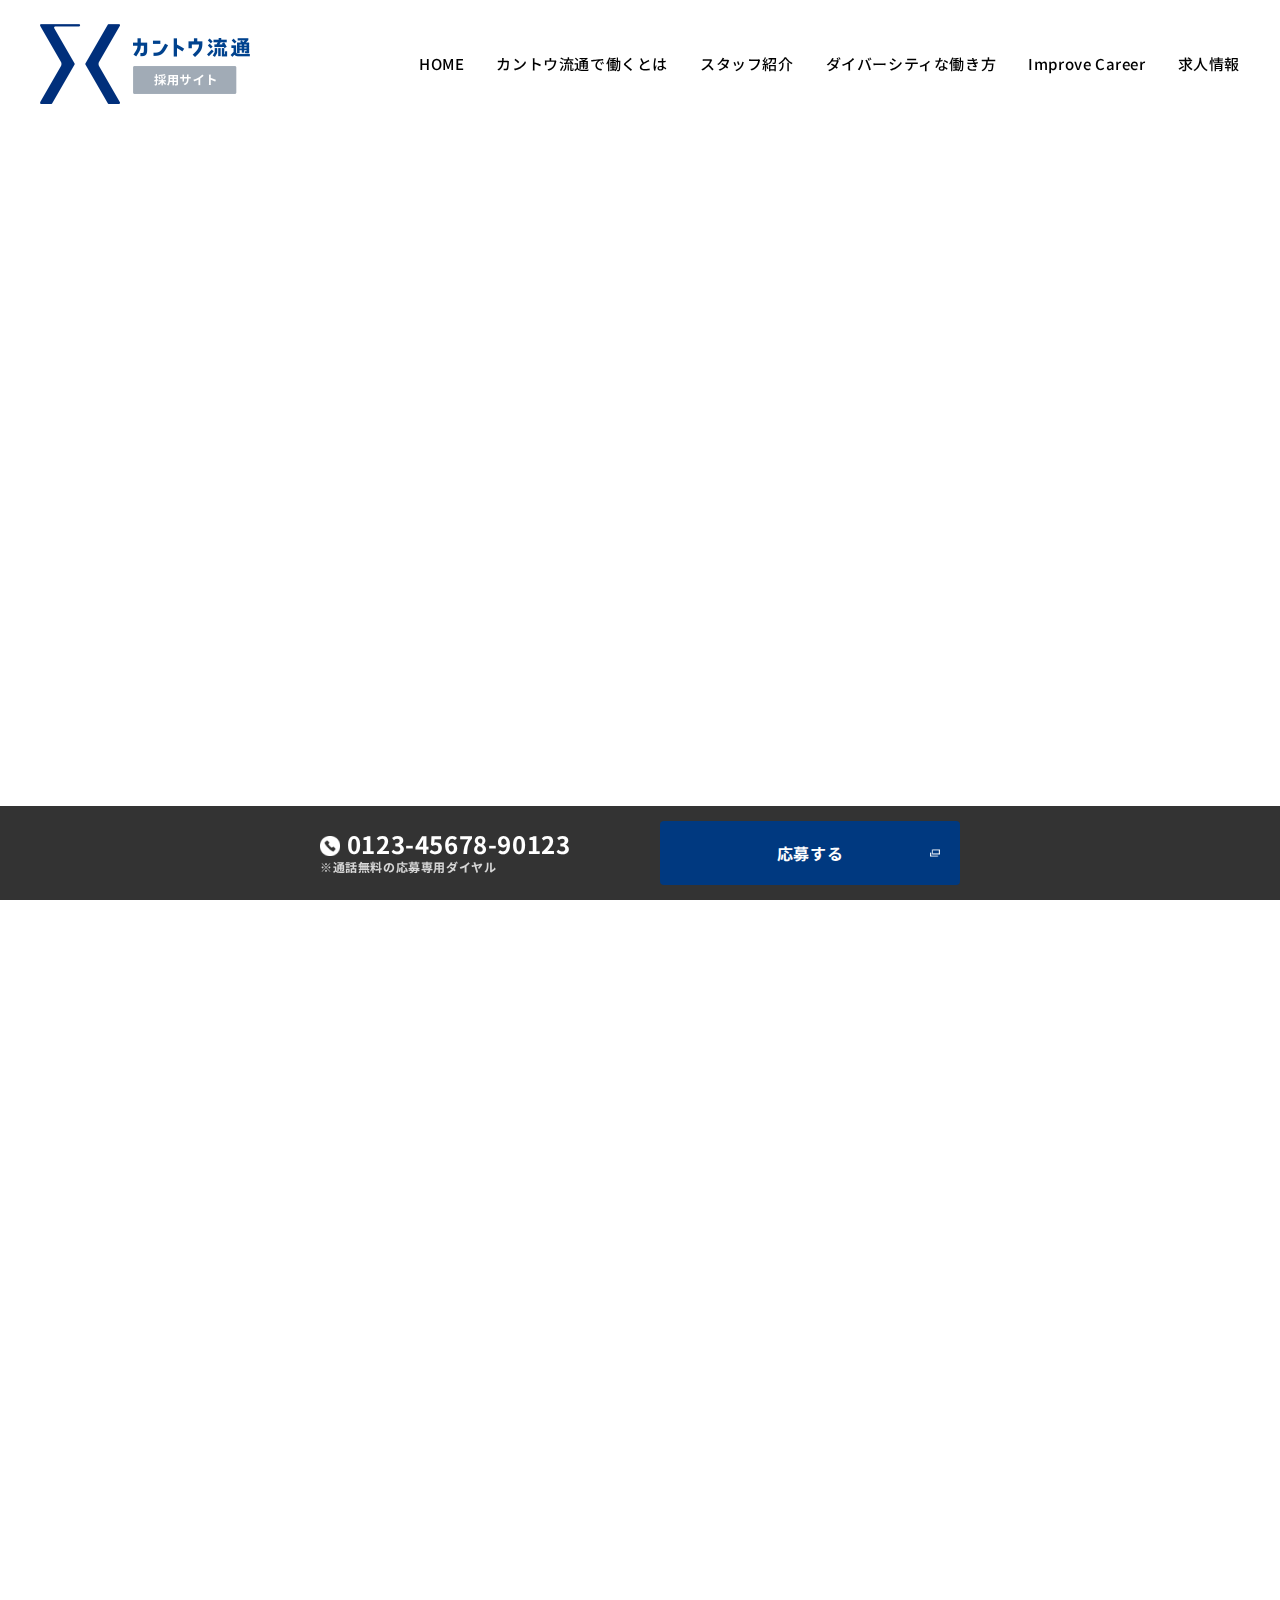
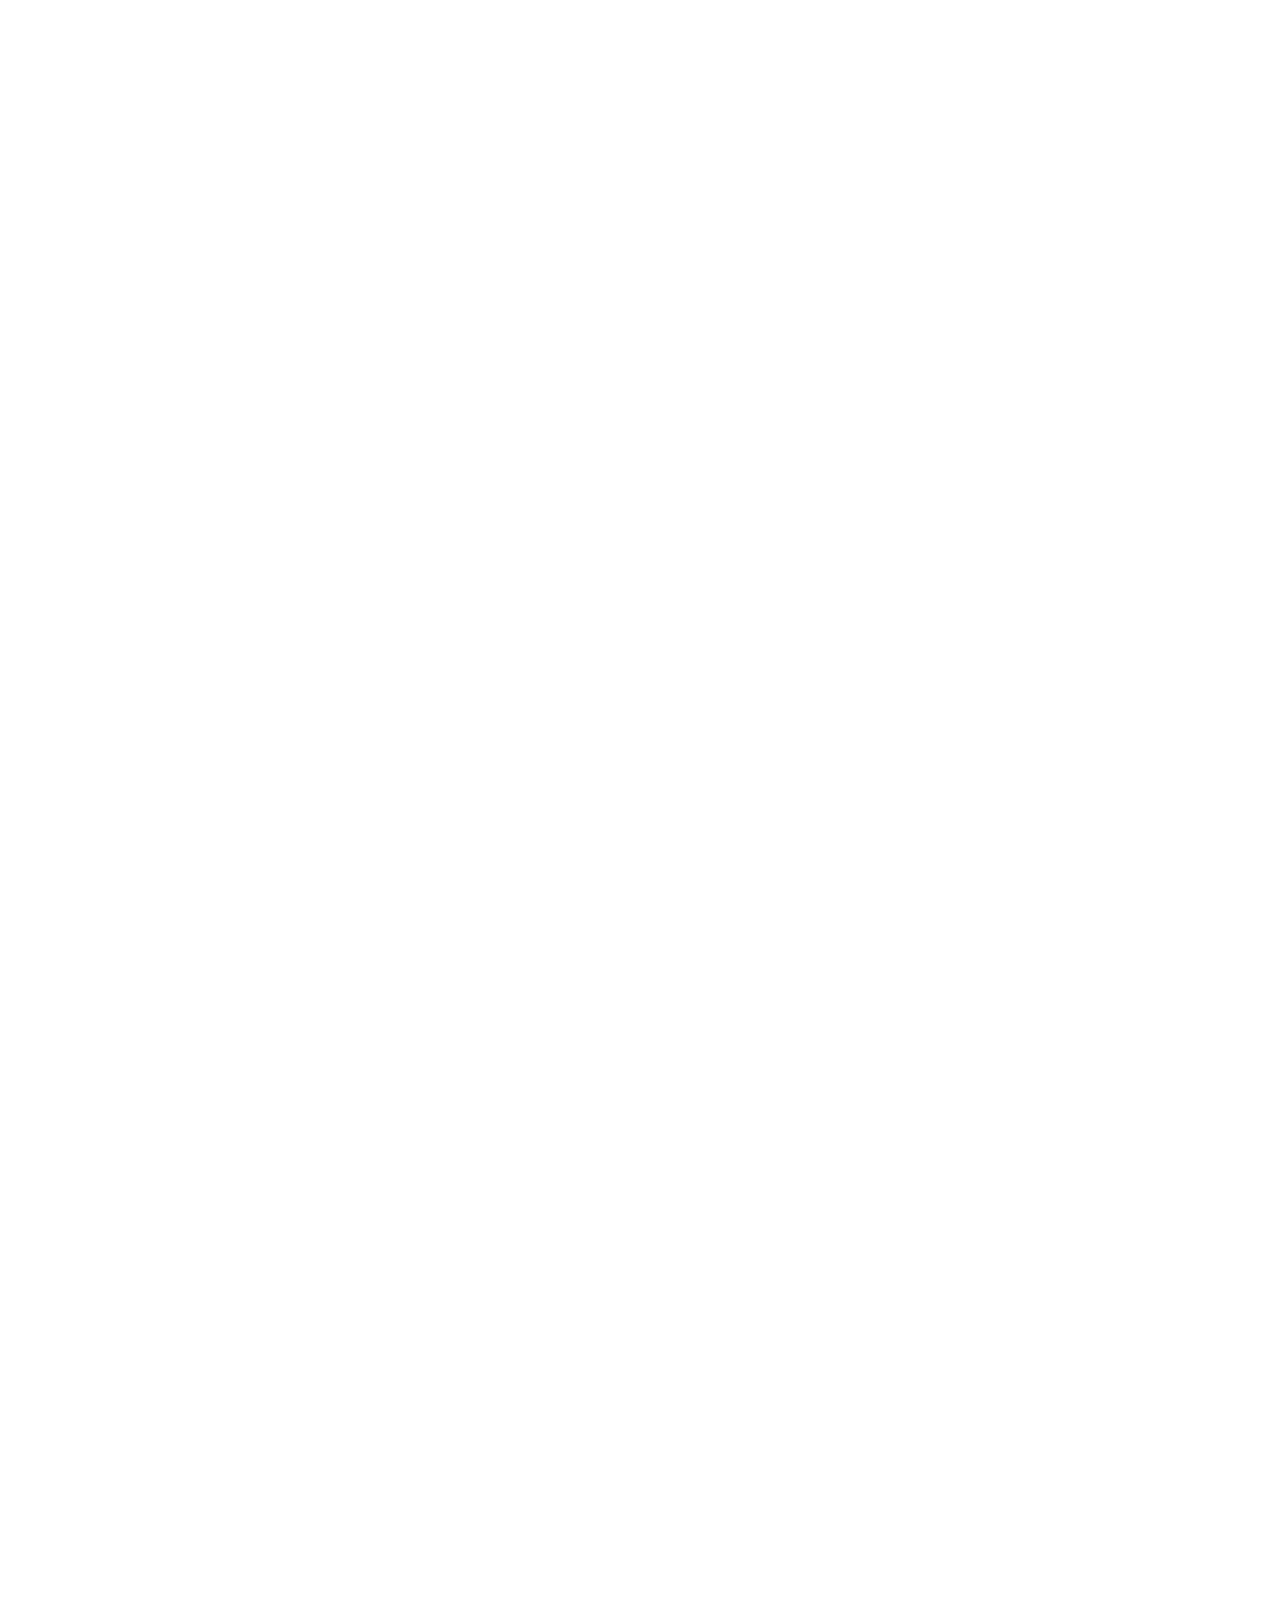
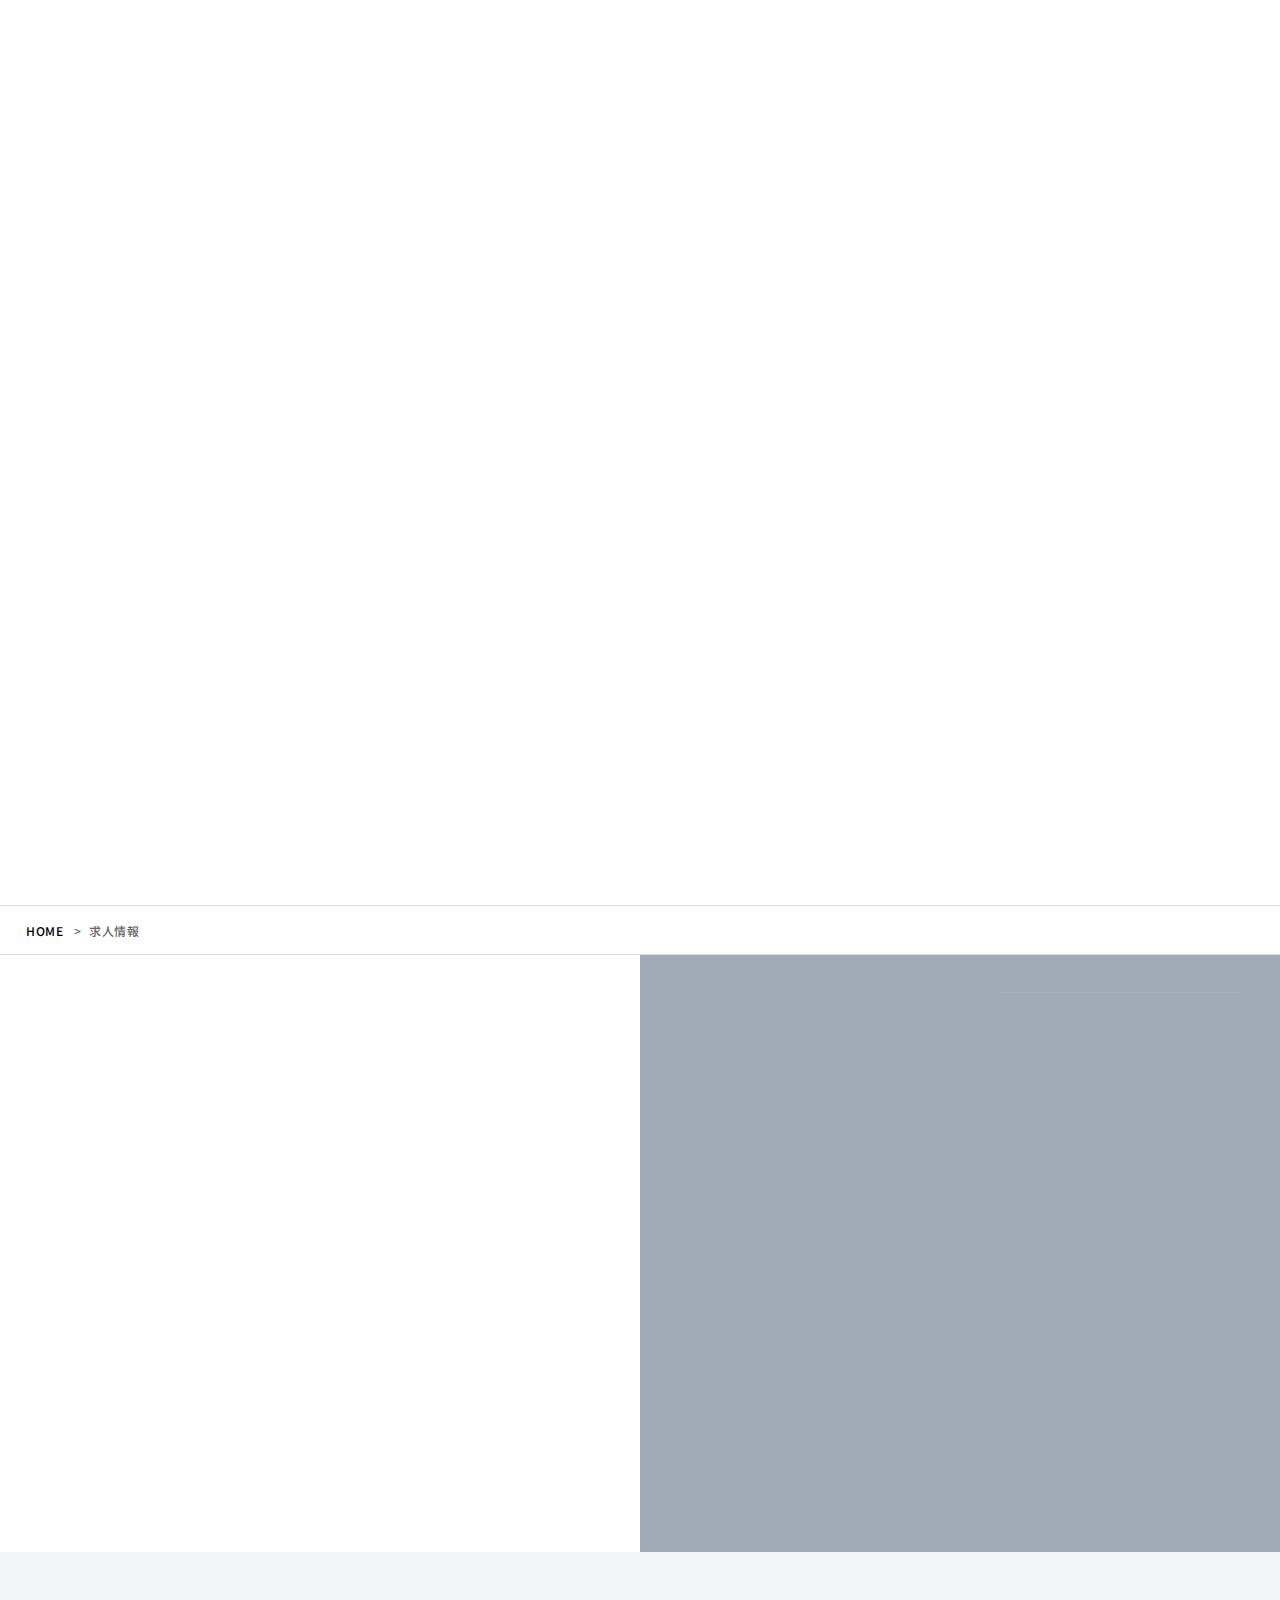
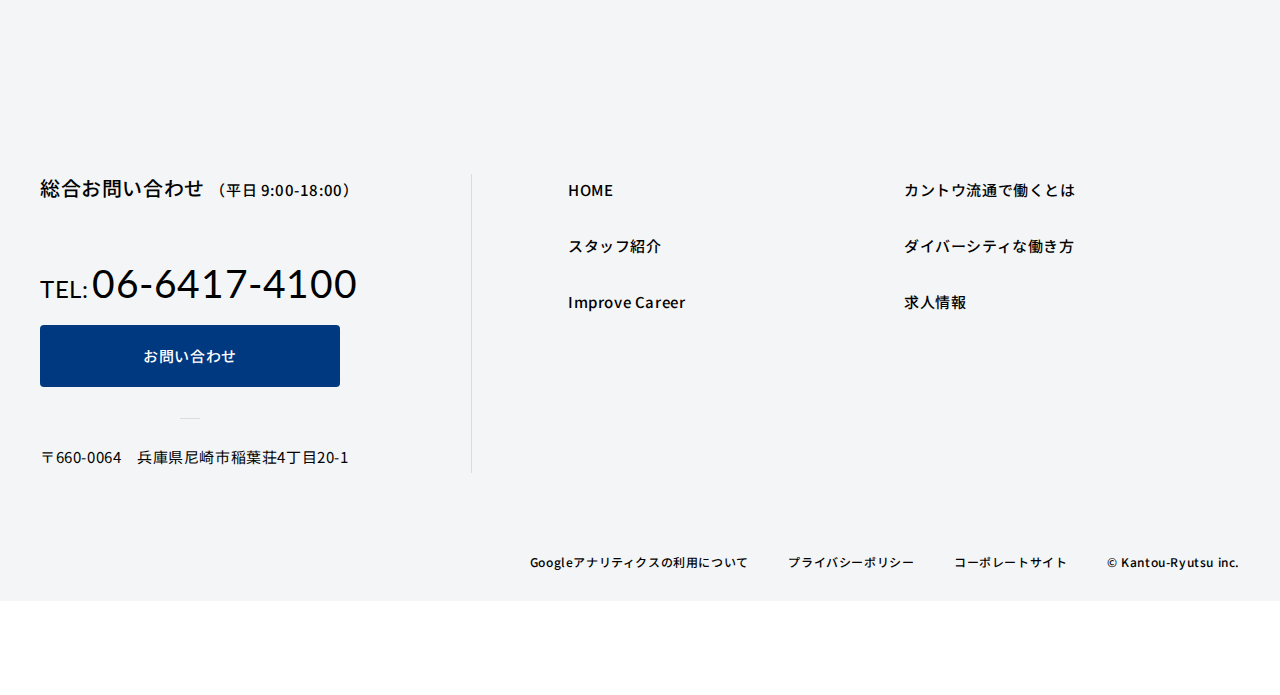
==== commit 1208b392: "aaa" ====
--- a/kyujin_d.htm
+++ b/kyujin_d.htm
@@ -651,14 +651,19 @@
 					</div>
 					<ul class="footer__gaList">
 						<li class="footer__gaList__item">
-							<a class="link txt u-hover-underline" href="#">Googleアナリティクスの利用について</a>
-						</li>
-						<li class="footer__gaList__item">
-							<a class="link txt u-hover-underline" href="#">プライバシーポリシー</a>
-						</li>
-						<li class="footer__gaList__item">
-							<span class="txt">© Kantou-Ryutsu inc.</span>
-						</li>
+              <a class="link txt u-hover-underline" href="#">Googleアナリティクスの利用について</a>
+            </li>
+            <li class="footer__gaList__item">
+              <a class="link txt u-hover-underline" href="#">プライバシーポリシー</a>
+            </li>
+            <!-- 220708 matsubara コード追加↓ -->
+            <li class="footer__gaList__item">
+              <a class="link txt u-hover-underline" href="#">コーポレートサイト</a>
+            </li>
+            <!-- 220708 matsubara コード追加↑ -->
+            <li class="footer__gaList__item">
+              <span class="txt">© Kantou-Ryutsu inc.</span>
+            </li>
 					</ul>
 				</div>
 			</div>
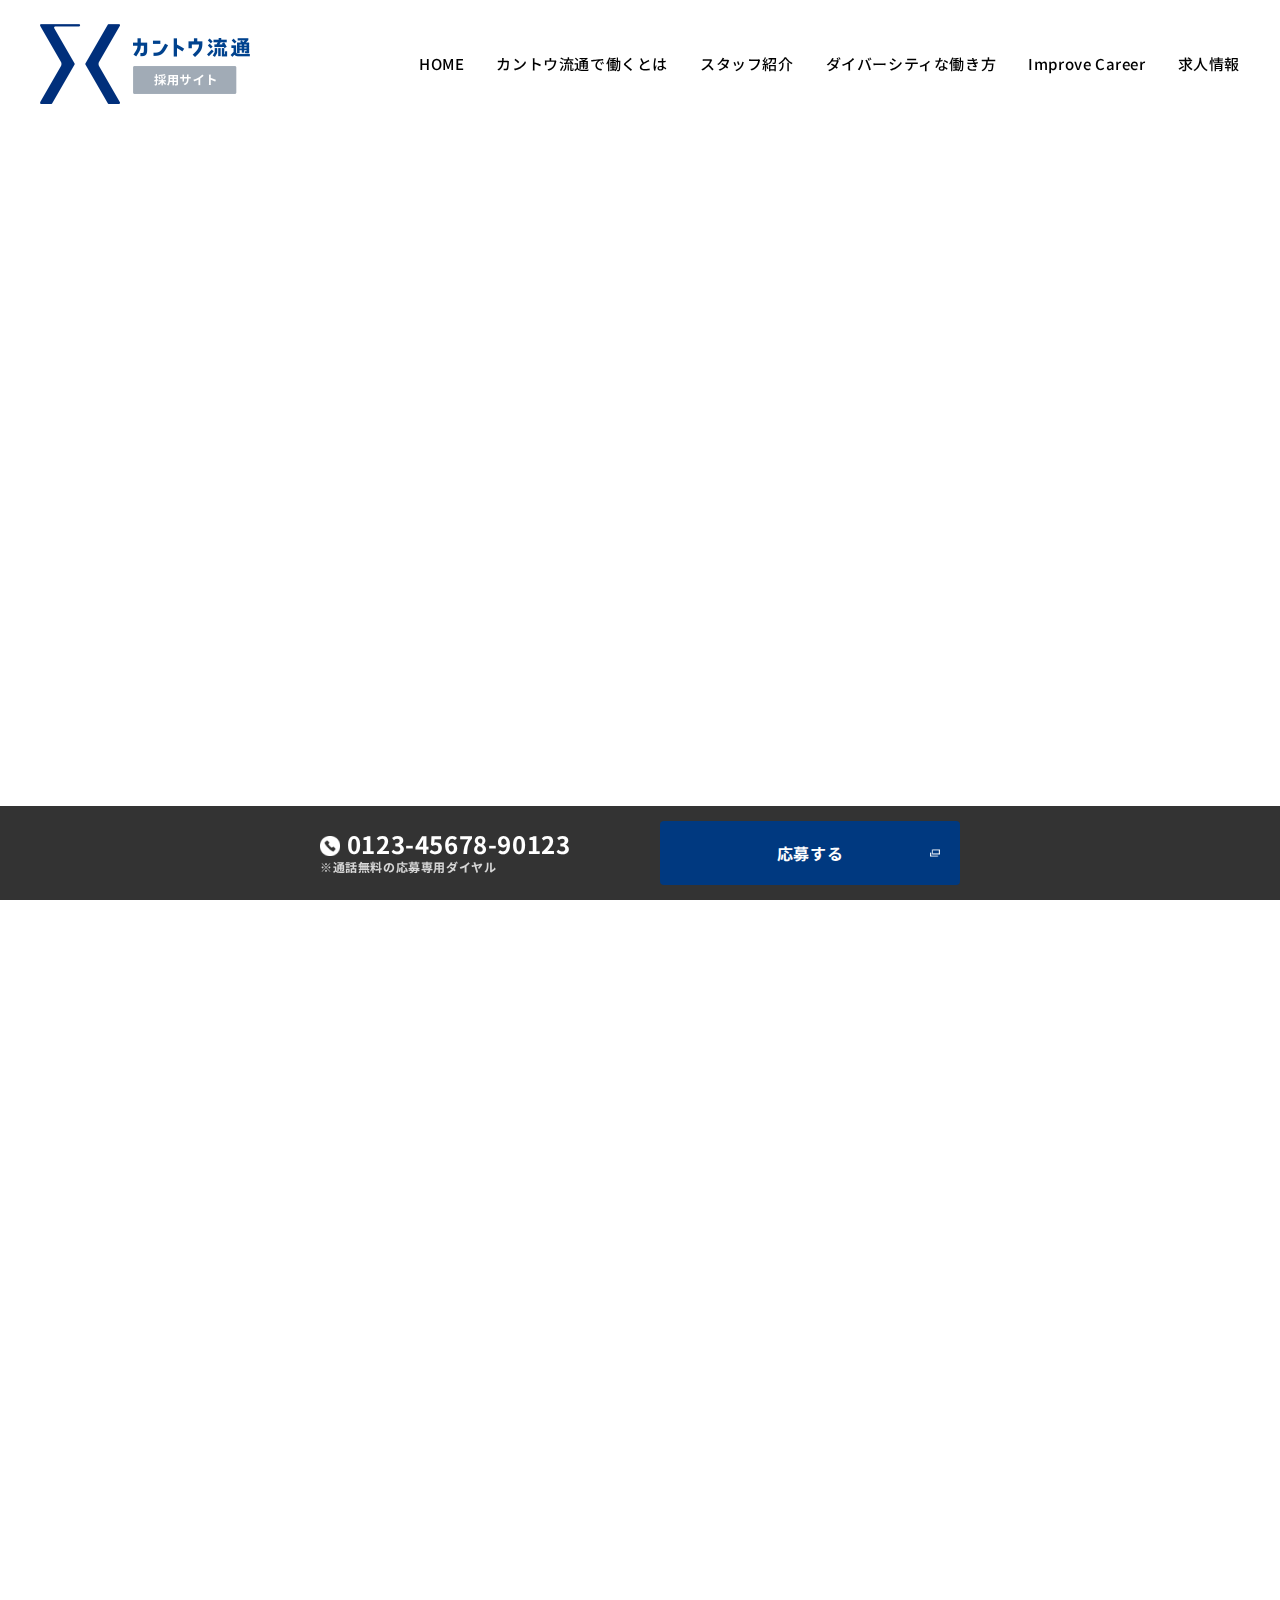
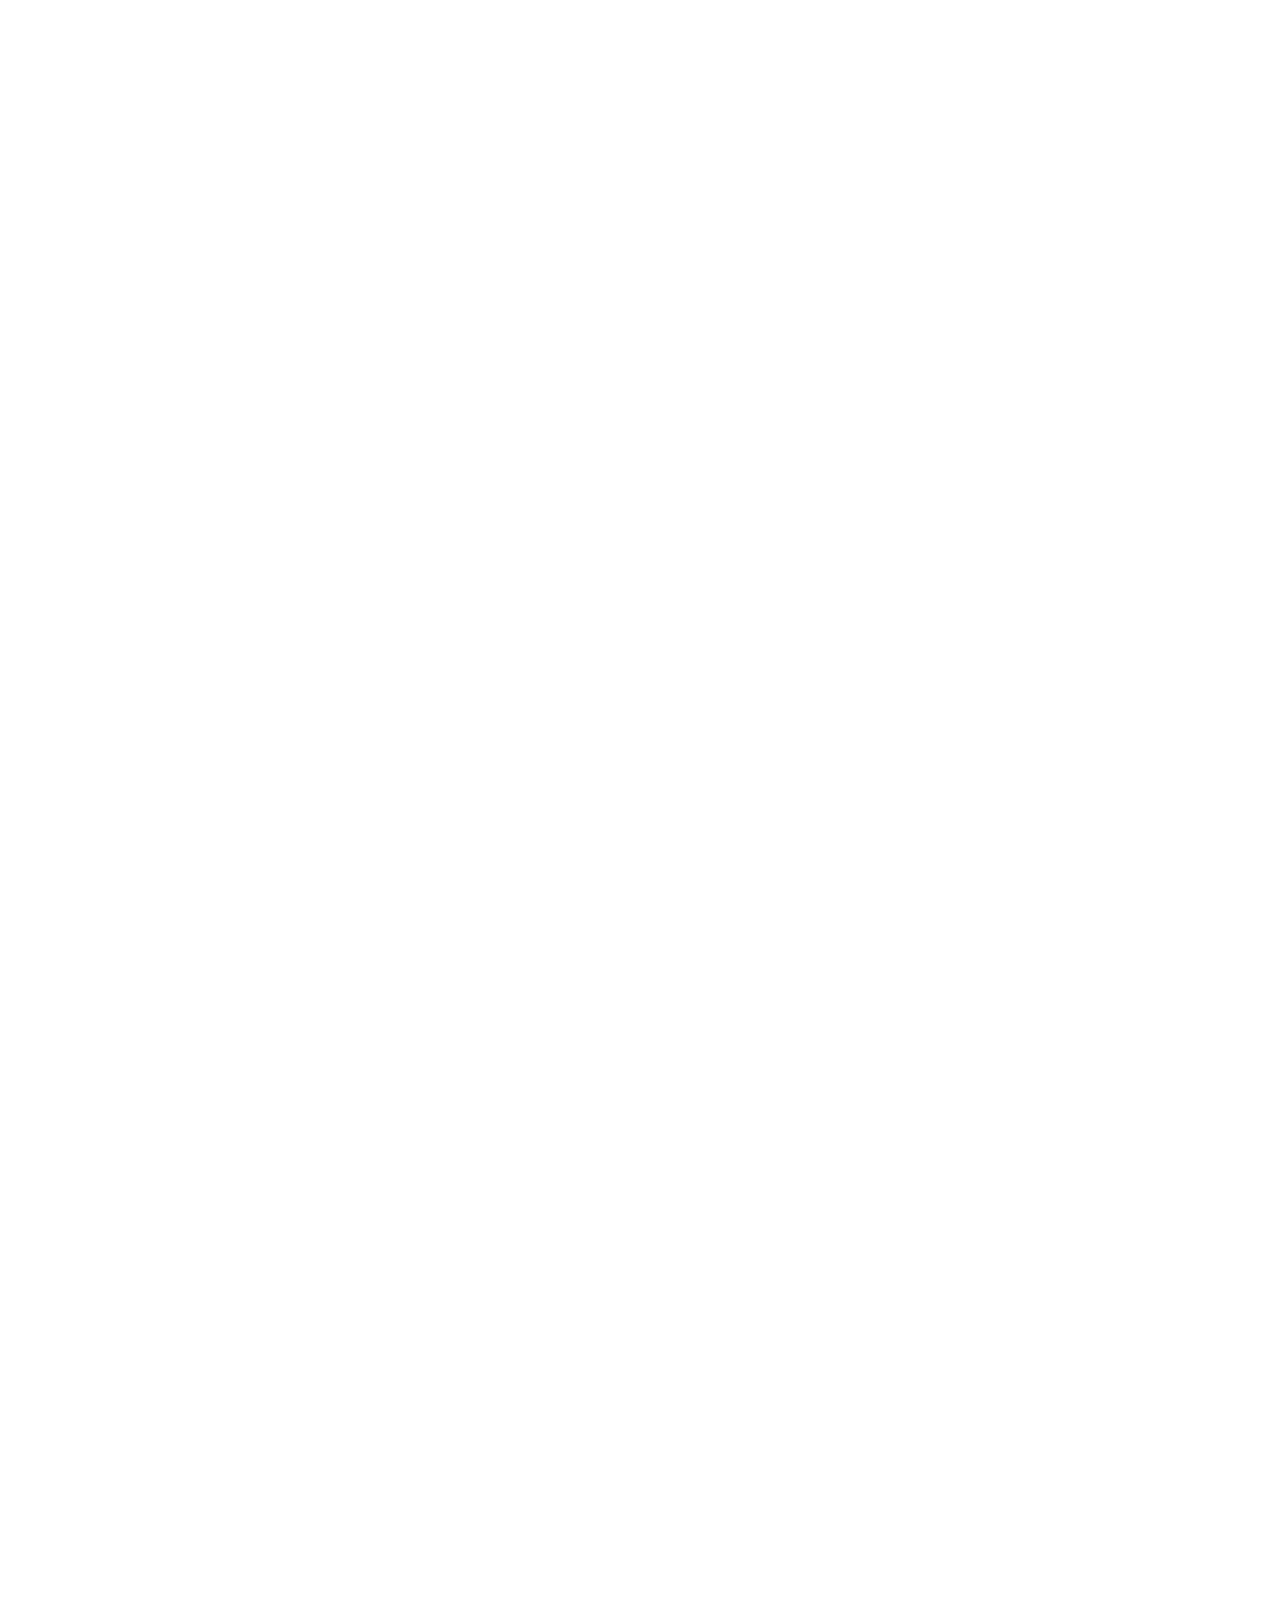
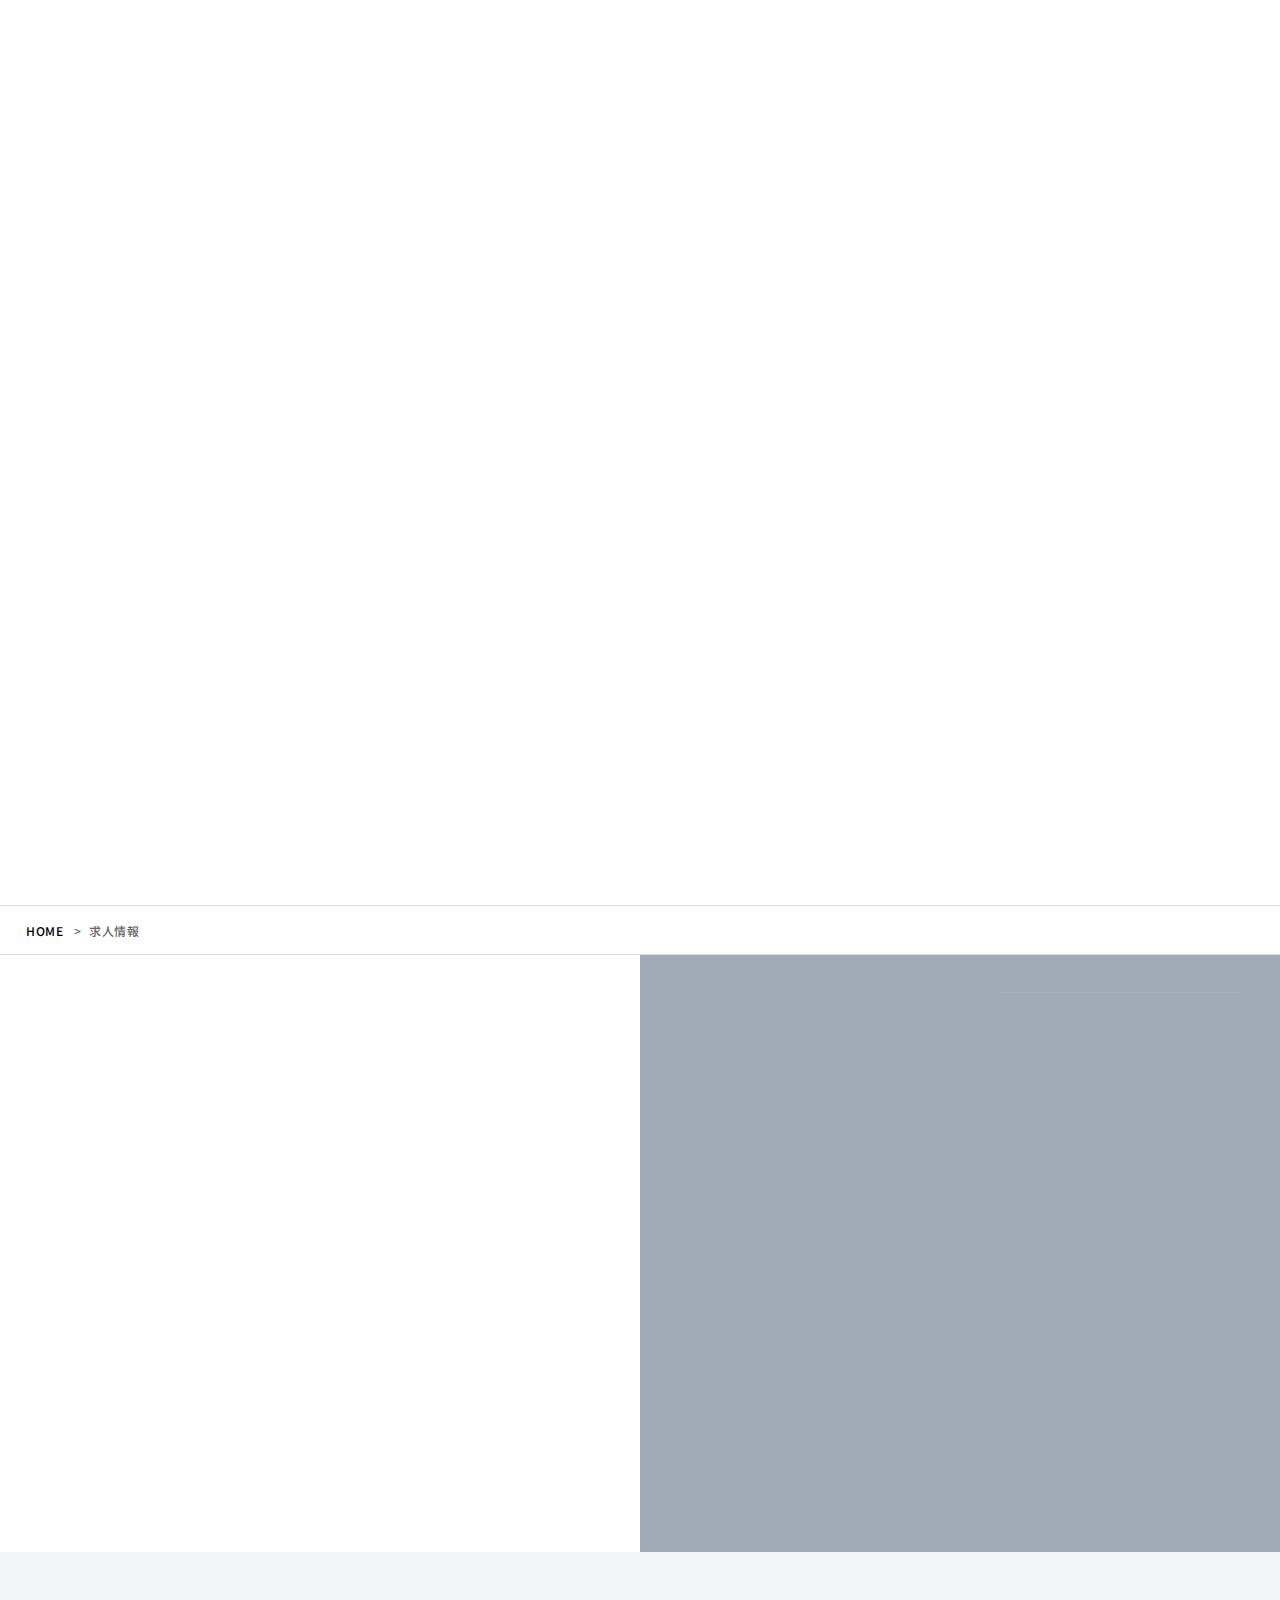
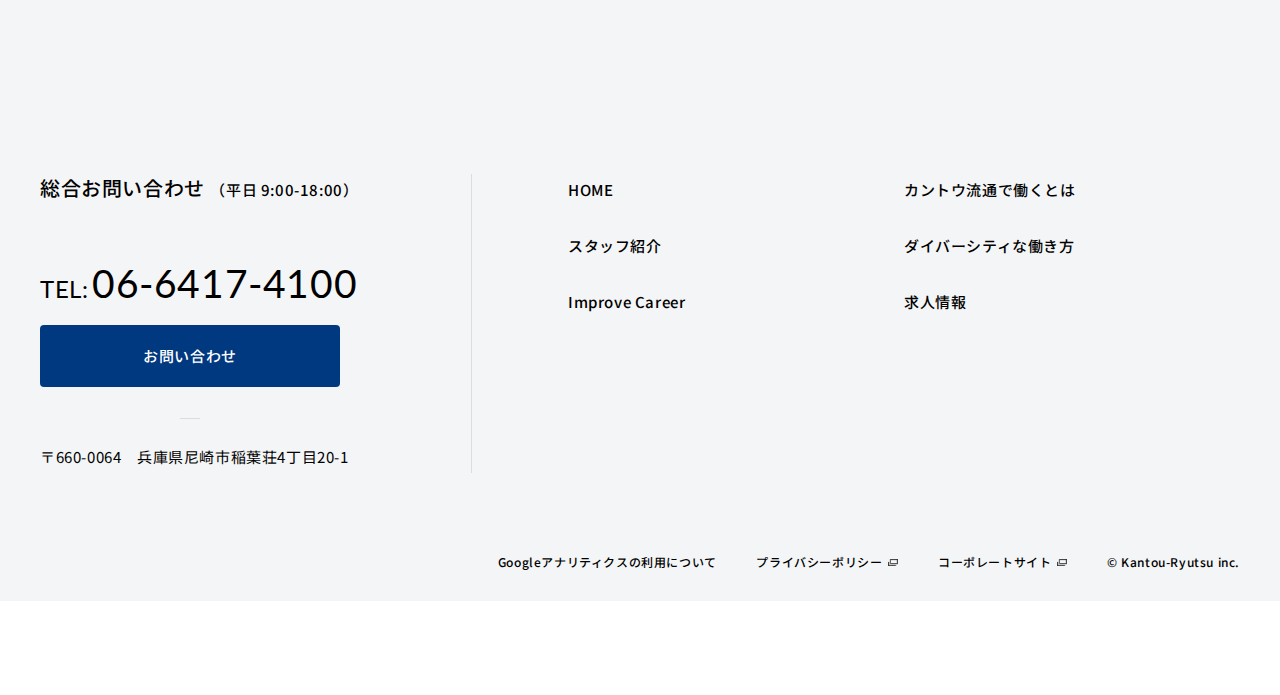
==== commit 1e007f98: "aaa" ====
--- a/kyujin_d.htm
+++ b/kyujin_d.htm
@@ -654,11 +654,15 @@
               <a class="link txt u-hover-underline" href="#">Googleアナリティクスの利用について</a>
             </li>
             <li class="footer__gaList__item">
-              <a class="link txt u-hover-underline" href="#">プライバシーポリシー</a>
+							<!-- 220708(2) matsubara -externalクラス追加↓ -->
+              <a class="link txt u-hover-underline -external" href="#">プライバシーポリシー</a>
+							<!-- 220708(2) matsubara -externalクラス追加↑ -->
             </li>
             <!-- 220708 matsubara コード追加↓ -->
             <li class="footer__gaList__item">
-              <a class="link txt u-hover-underline" href="#">コーポレートサイト</a>
+							<!-- 220708(2) matsubara -externalクラス追加↓ -->
+              <a class="link txt u-hover-underline -external" href="#">コーポレートサイト</a>
+							<!-- 220708(2) matsubara -externalクラス追加↑ -->
             </li>
             <!-- 220708 matsubara コード追加↑ -->
             <li class="footer__gaList__item">
--- a/css/style.css
+++ b/css/style.css
@@ -3005,6 +3005,25 @@
 .footer__gaList__item:last-child {
   margin-right: 0;
 }
+.footer__gaList__item .link.-external {
+  position: relative;
+}
+.footer__gaList__item .link.-external:after {
+  content: "";
+  display: inline-block;
+  width: 10px;
+  height: 7px;
+  background-image: url(../img/common/ico_custom_blank_black.png);
+  background-size: contain;
+  background-repeat: no-repeat;
+  margin-left: 6px;
+  margin-bottom: 1px;
+}
+@media screen and (max-width: 768px) {
+  .footer__gaList__item .link.-external:after {
+    margin-left: 4px;
+  }
+}
 .footer__gaList__item .txt {
   font-size: 1.2rem;
 }
